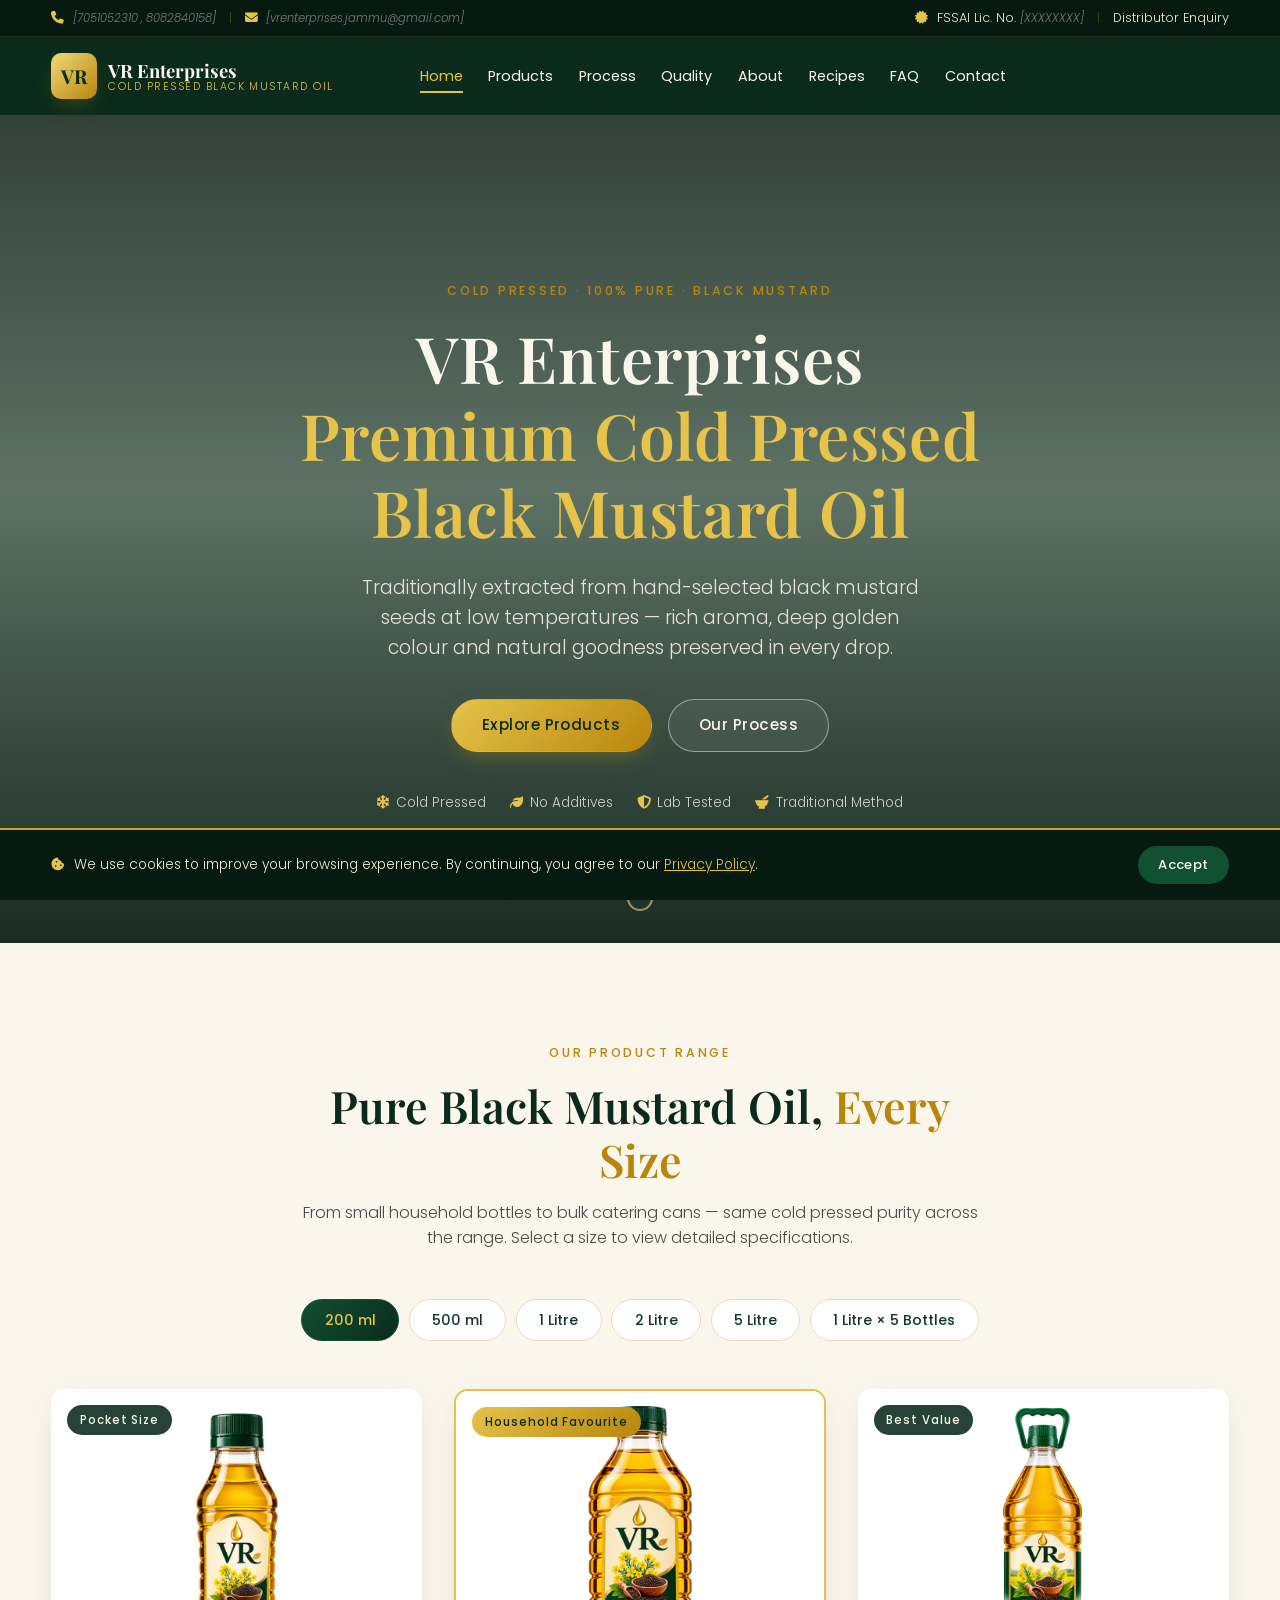
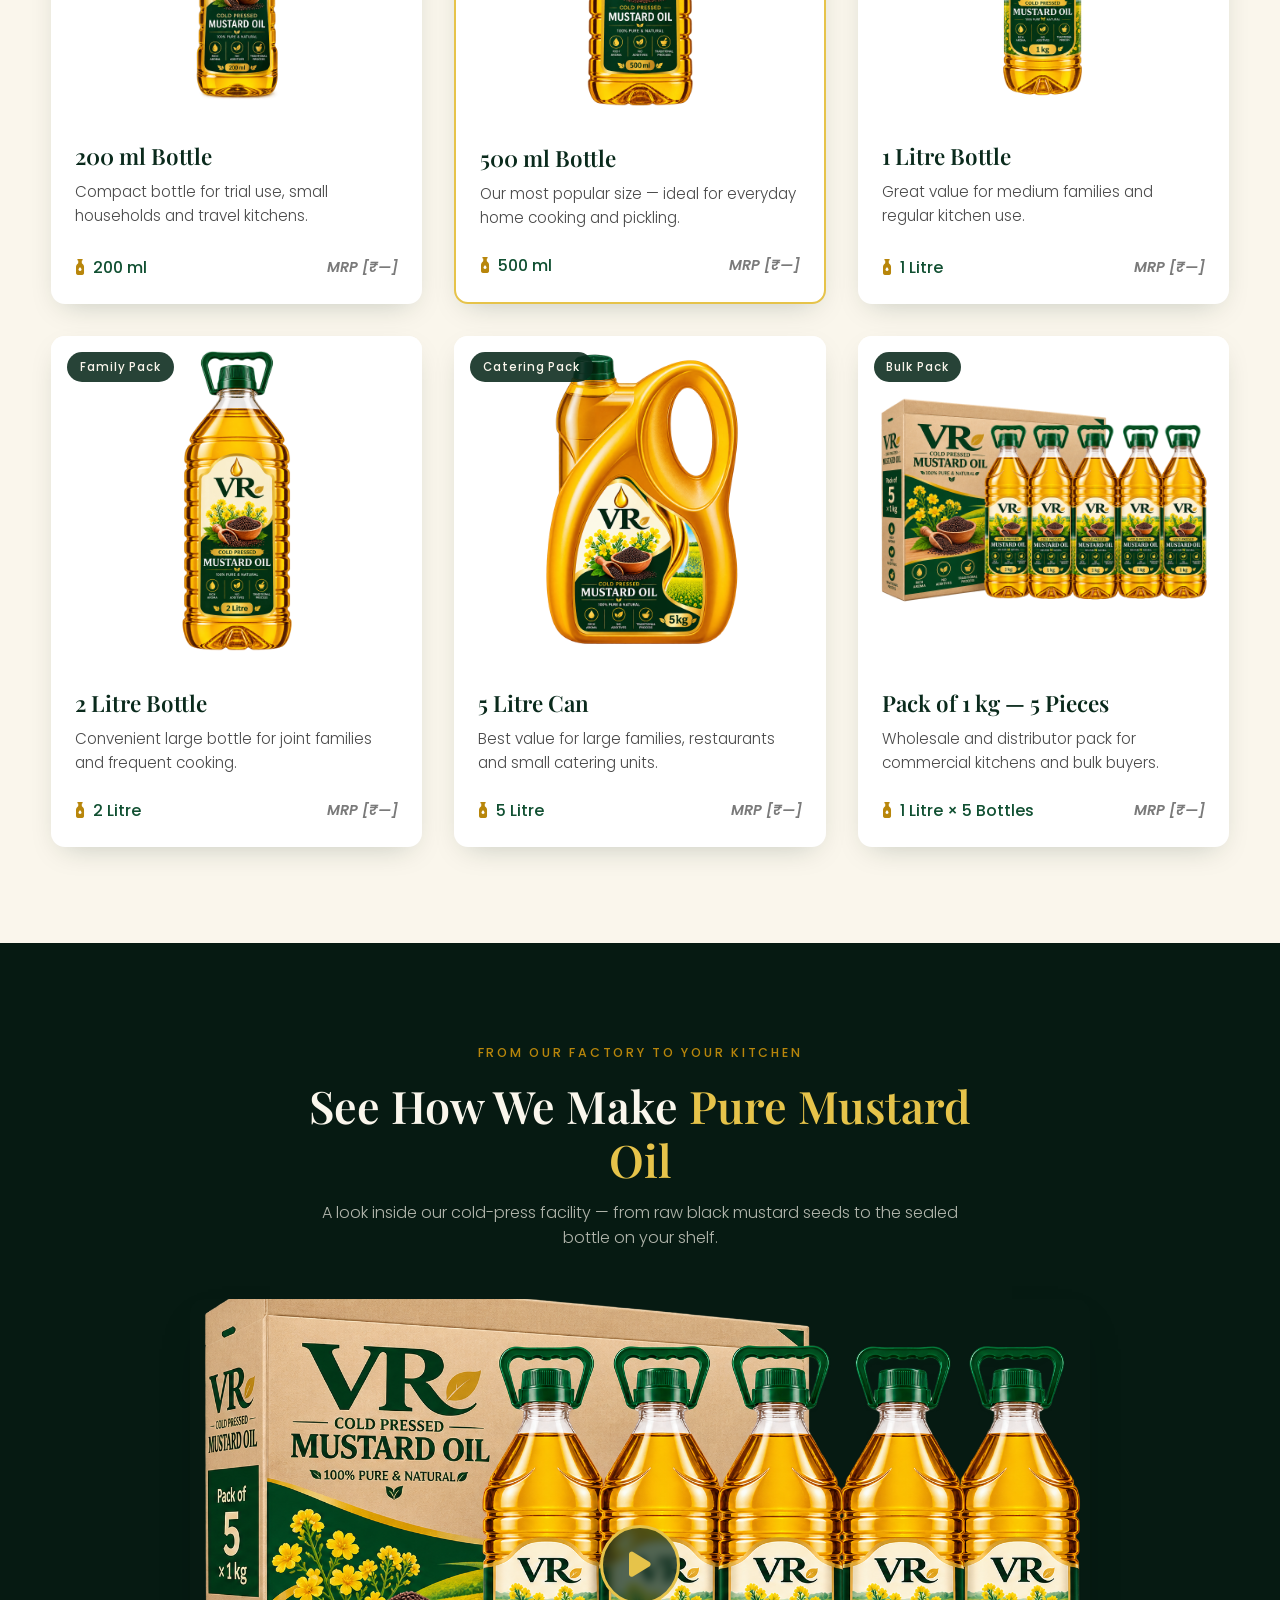
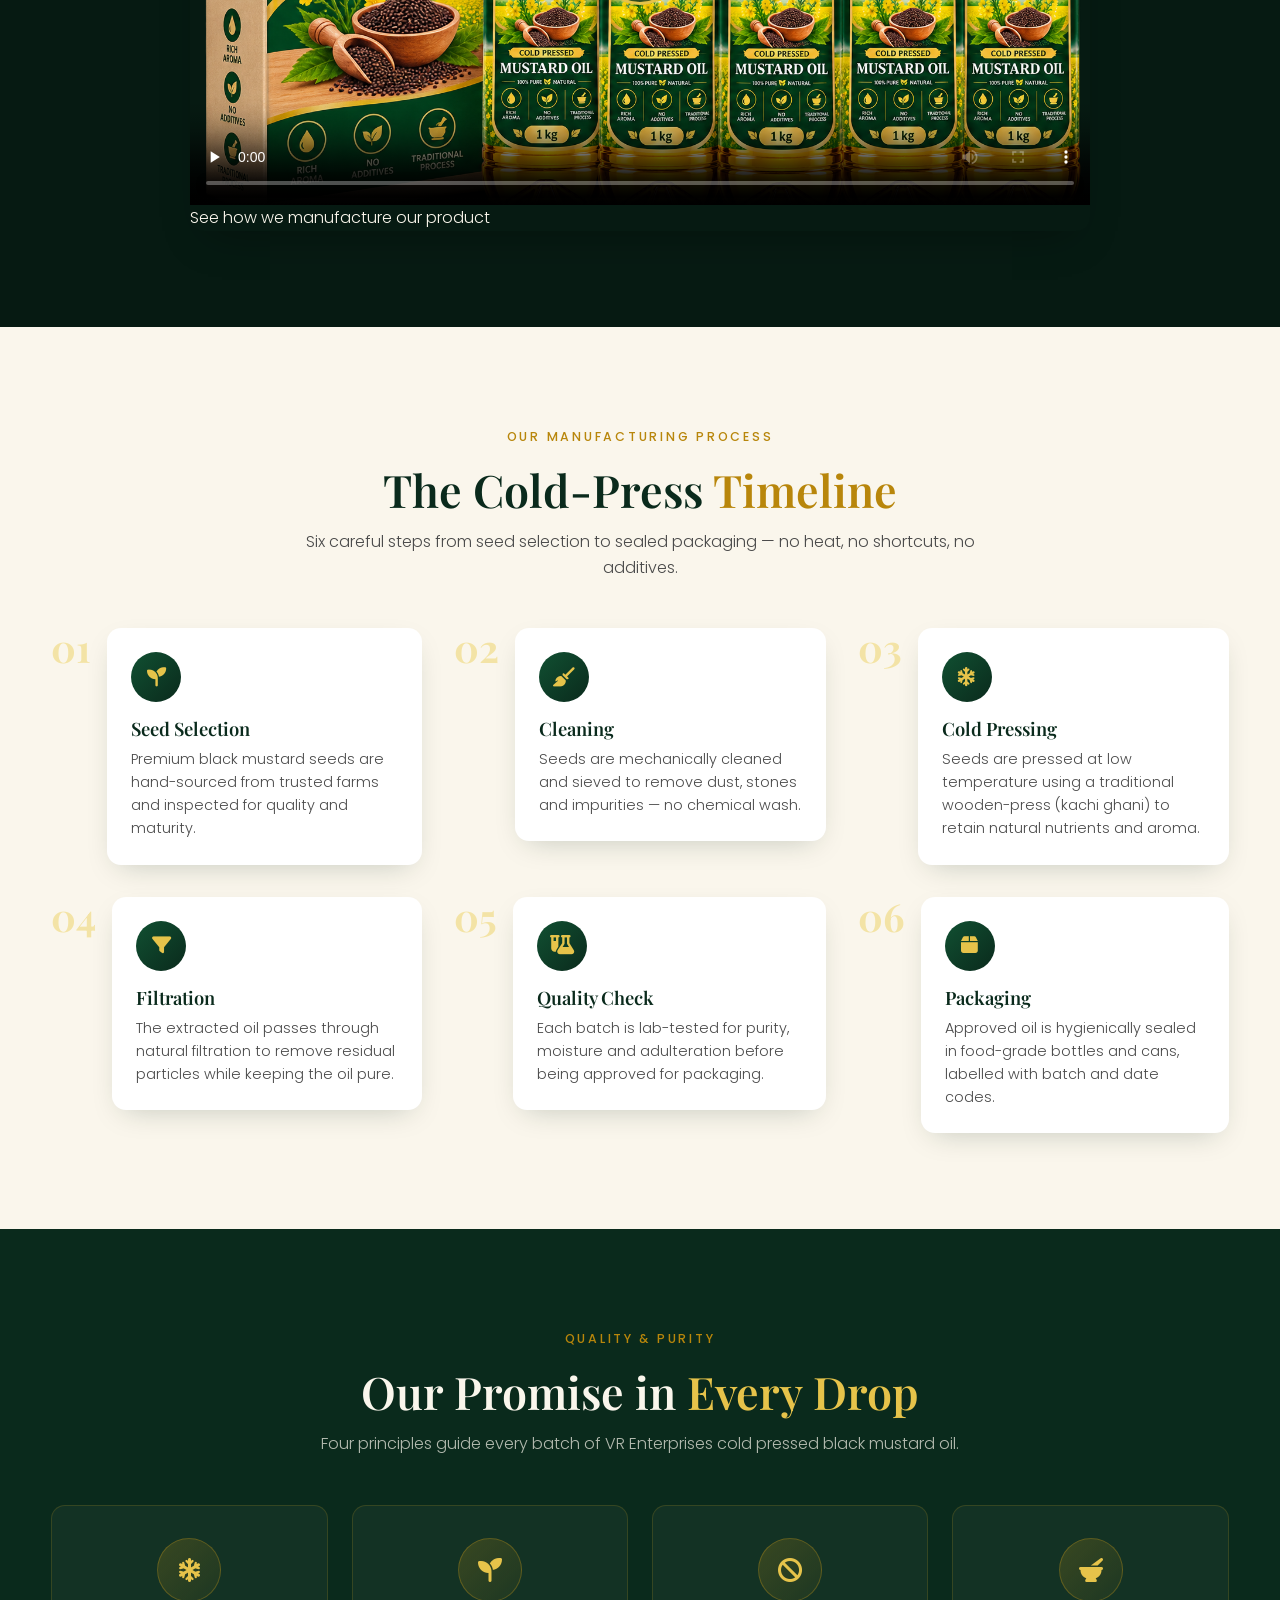
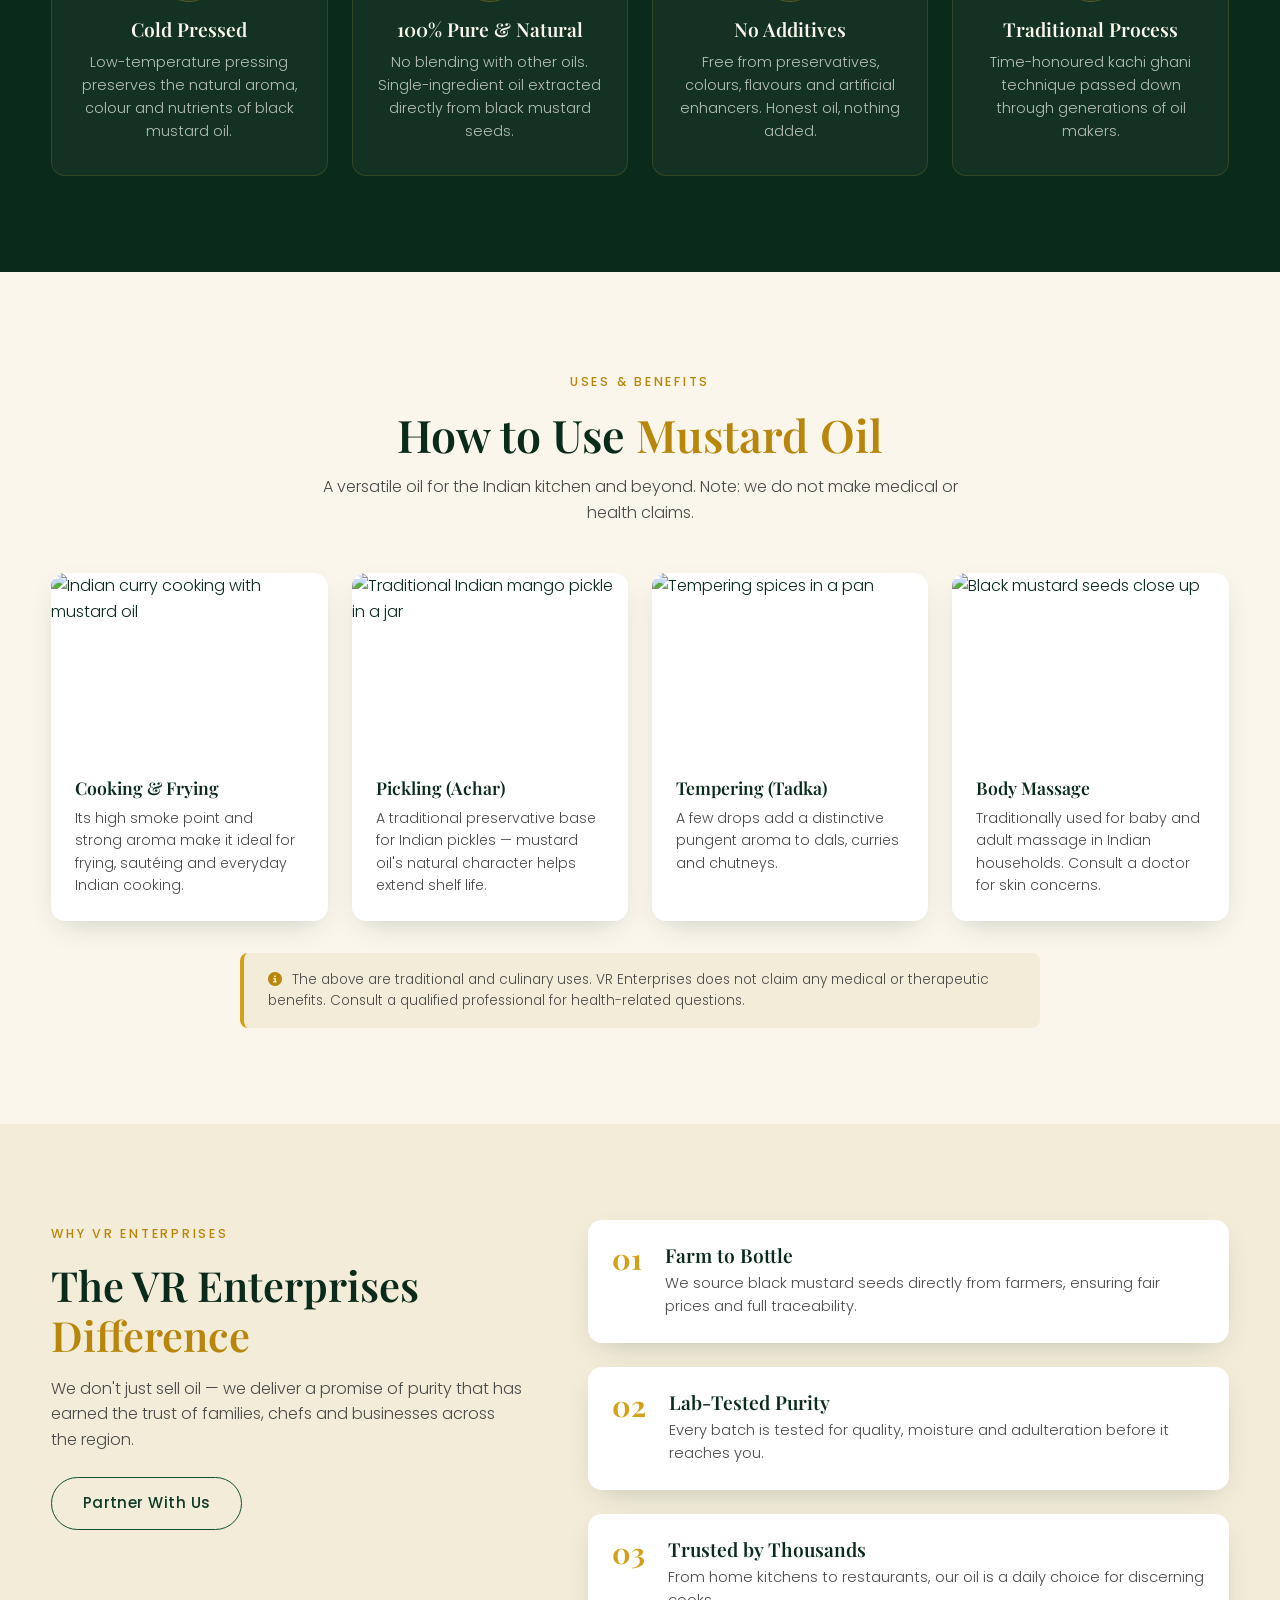
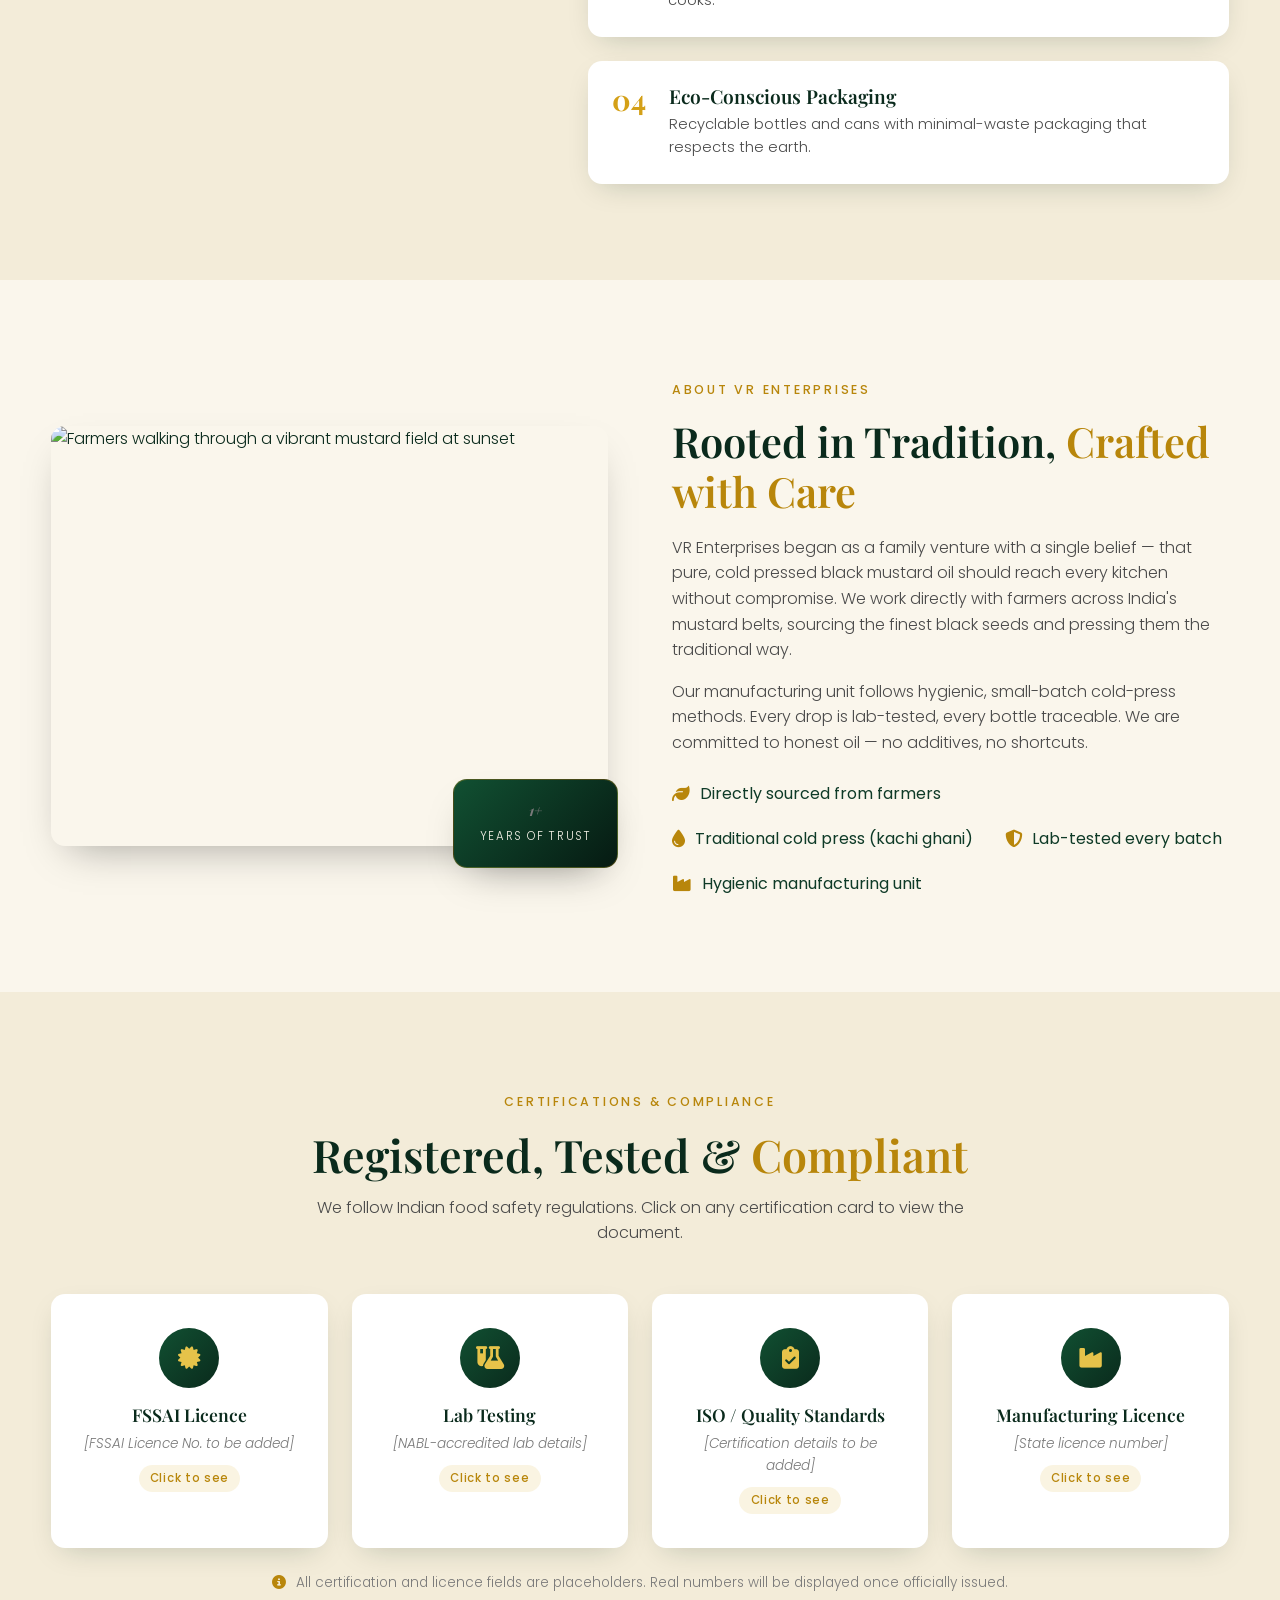
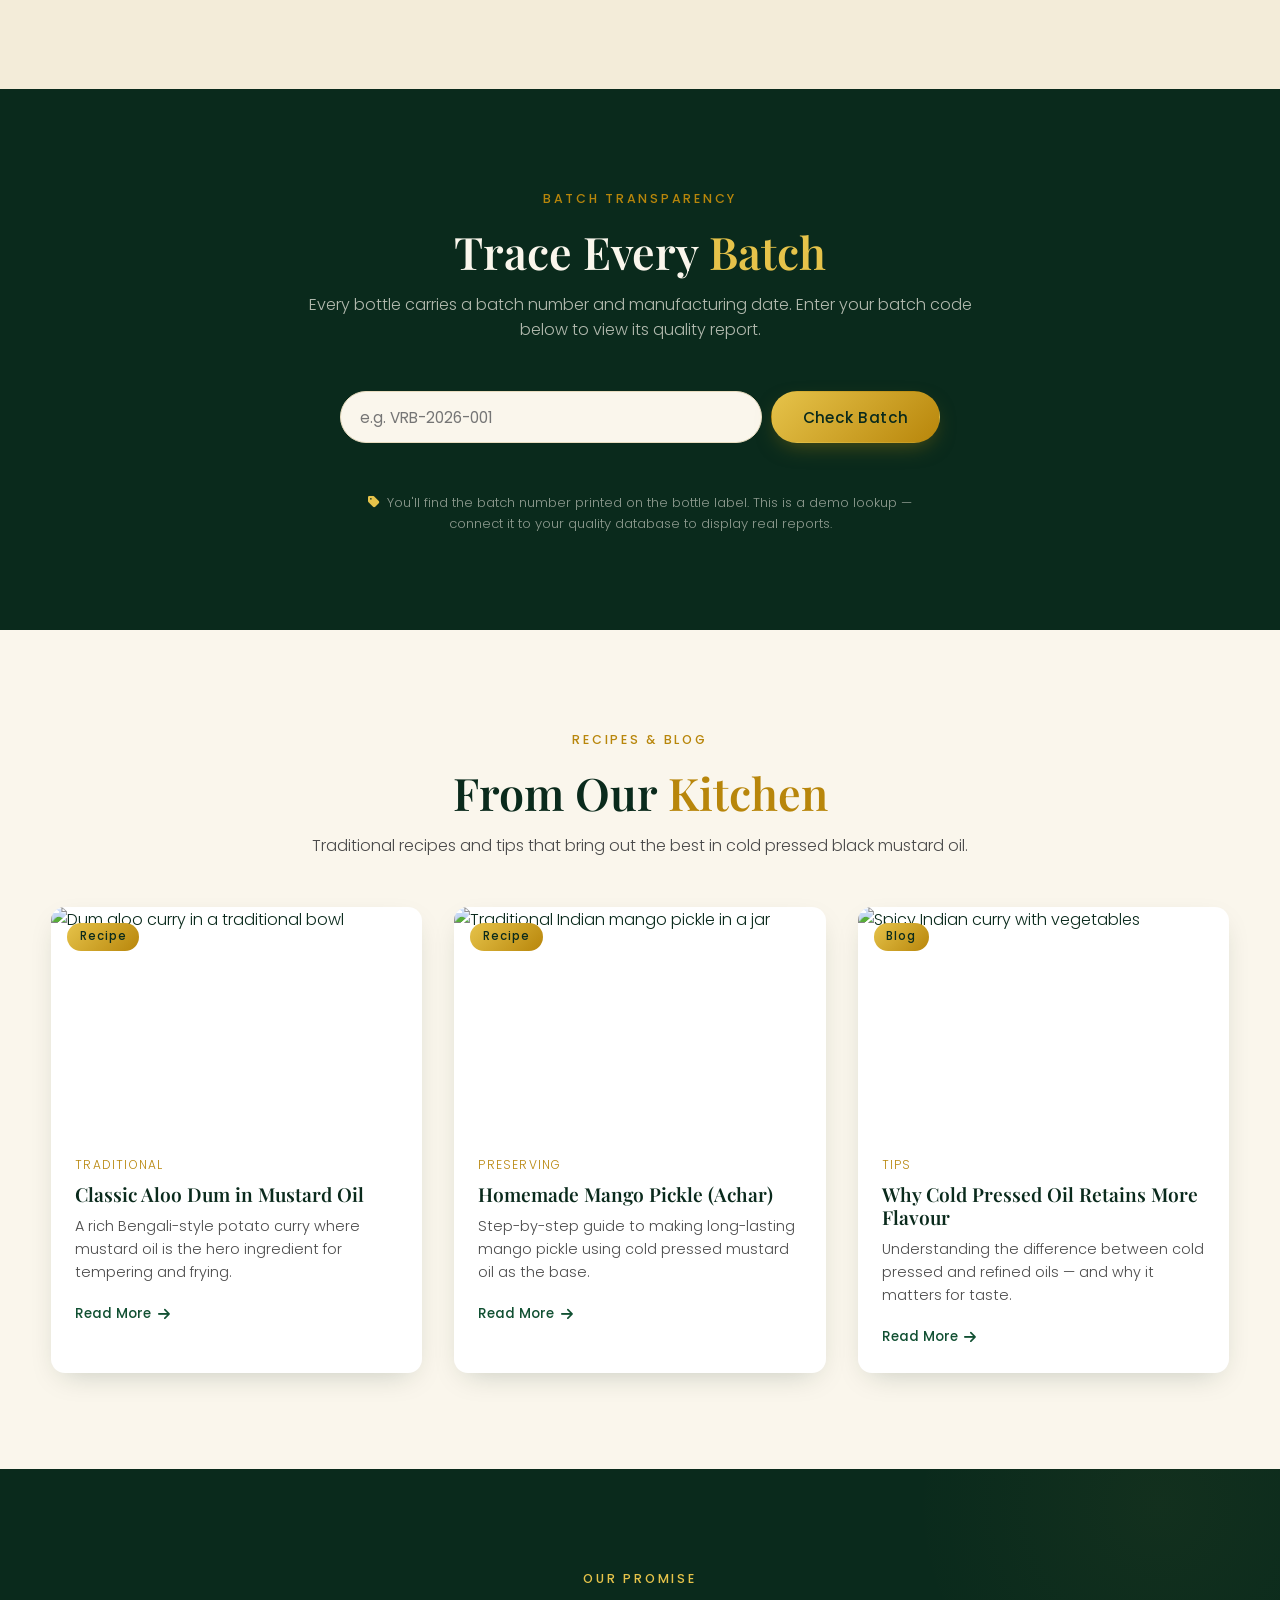
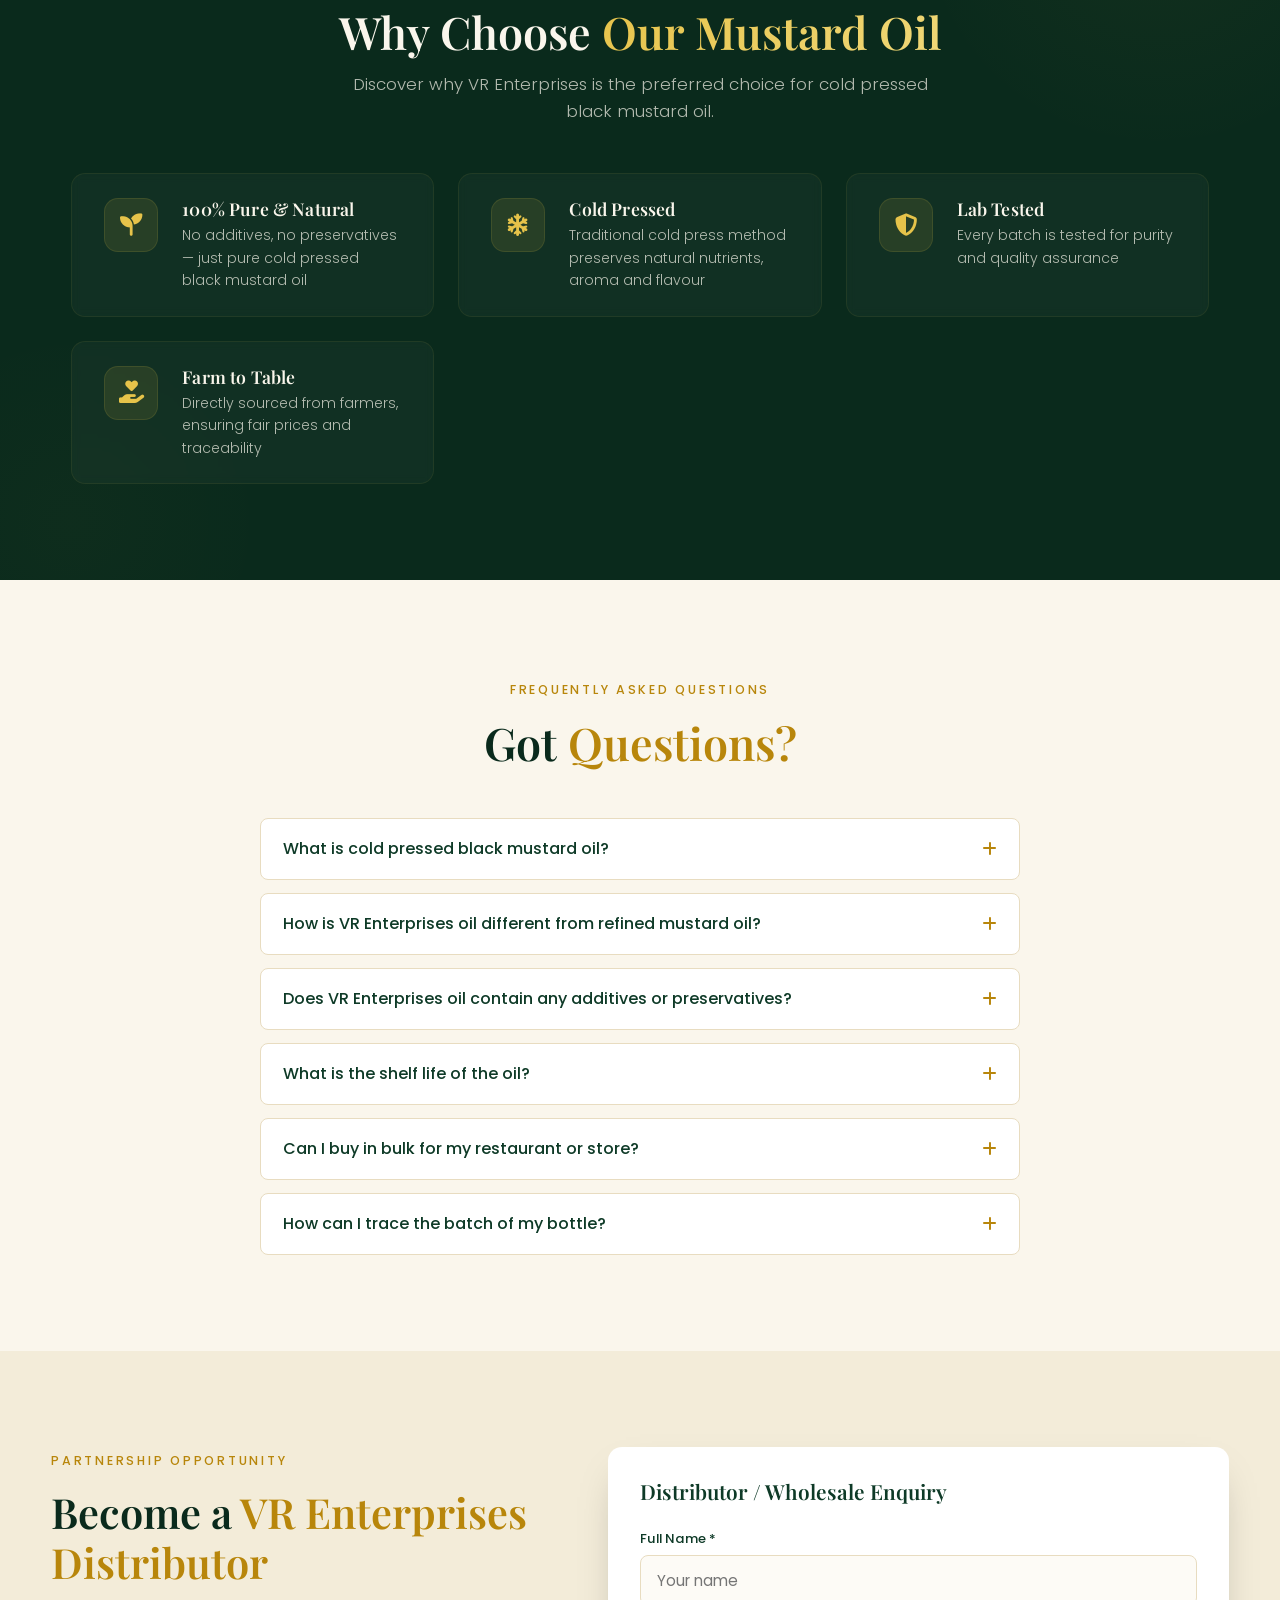
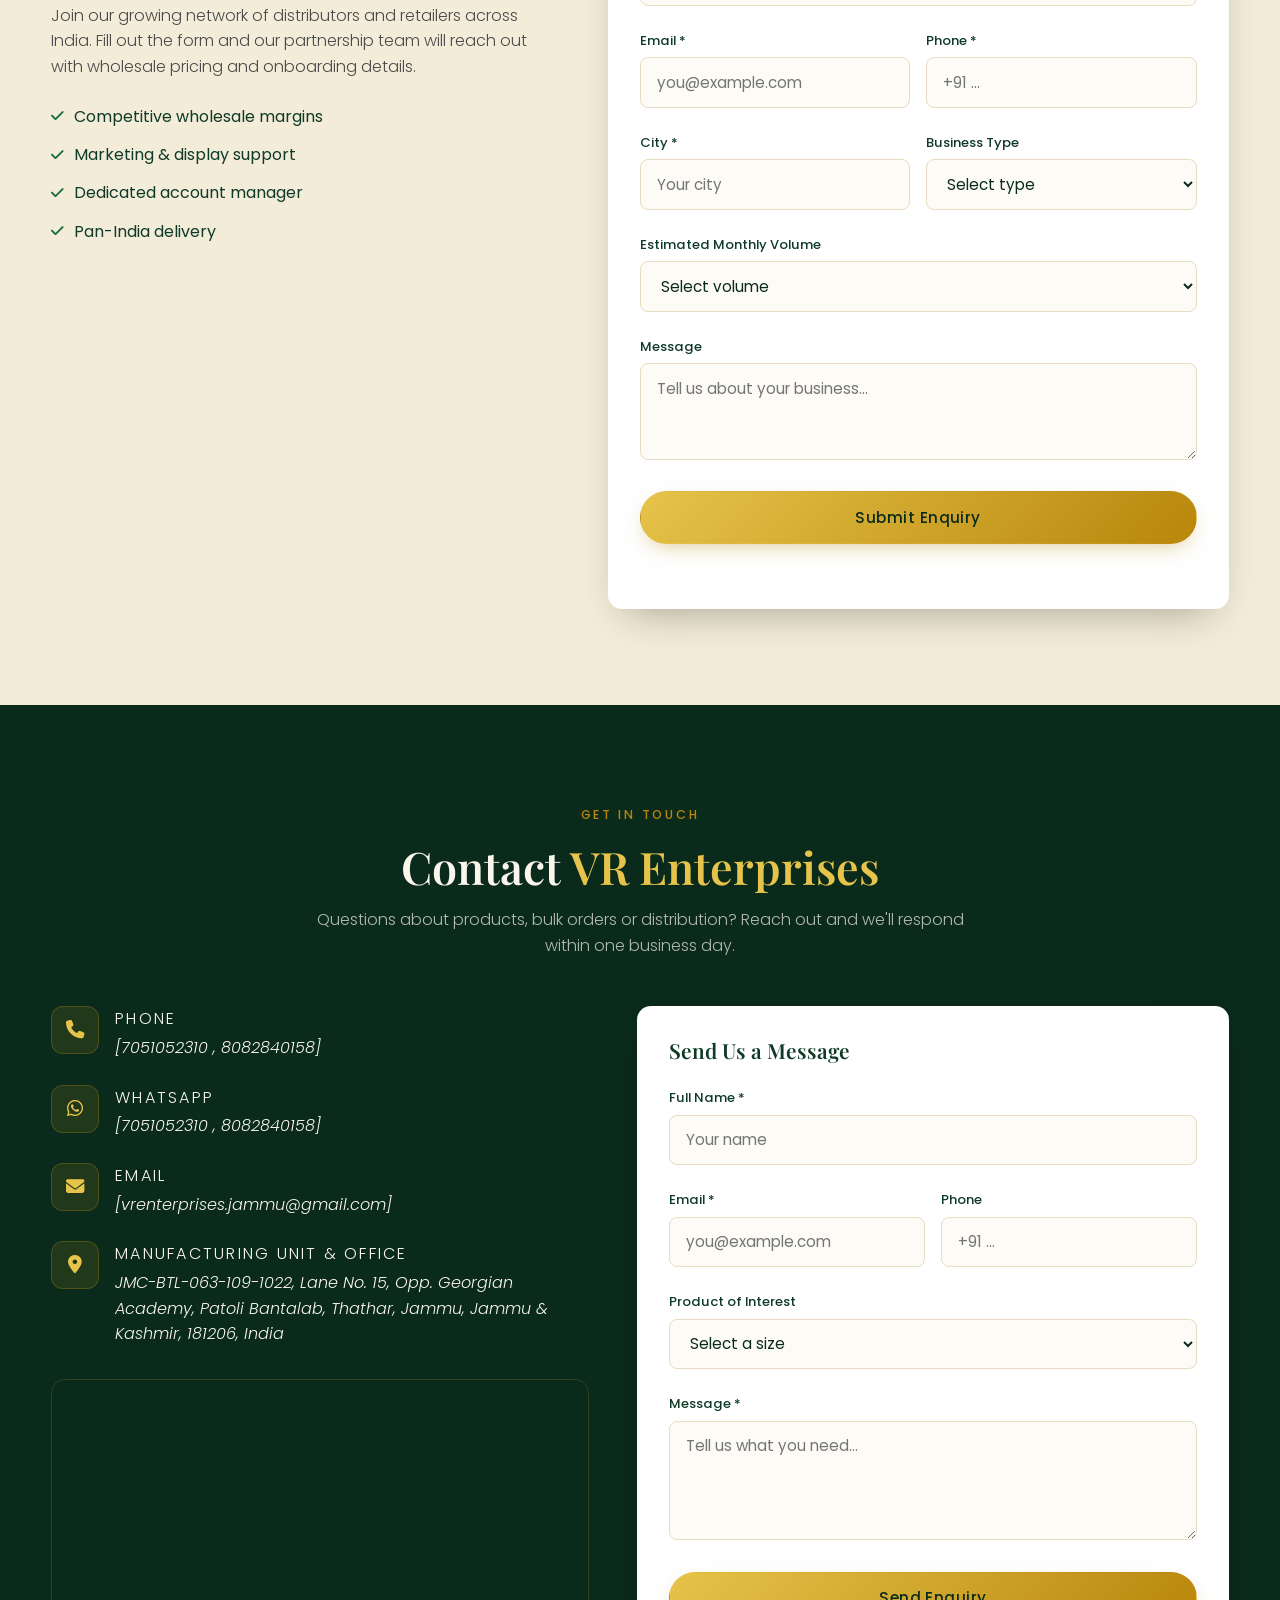
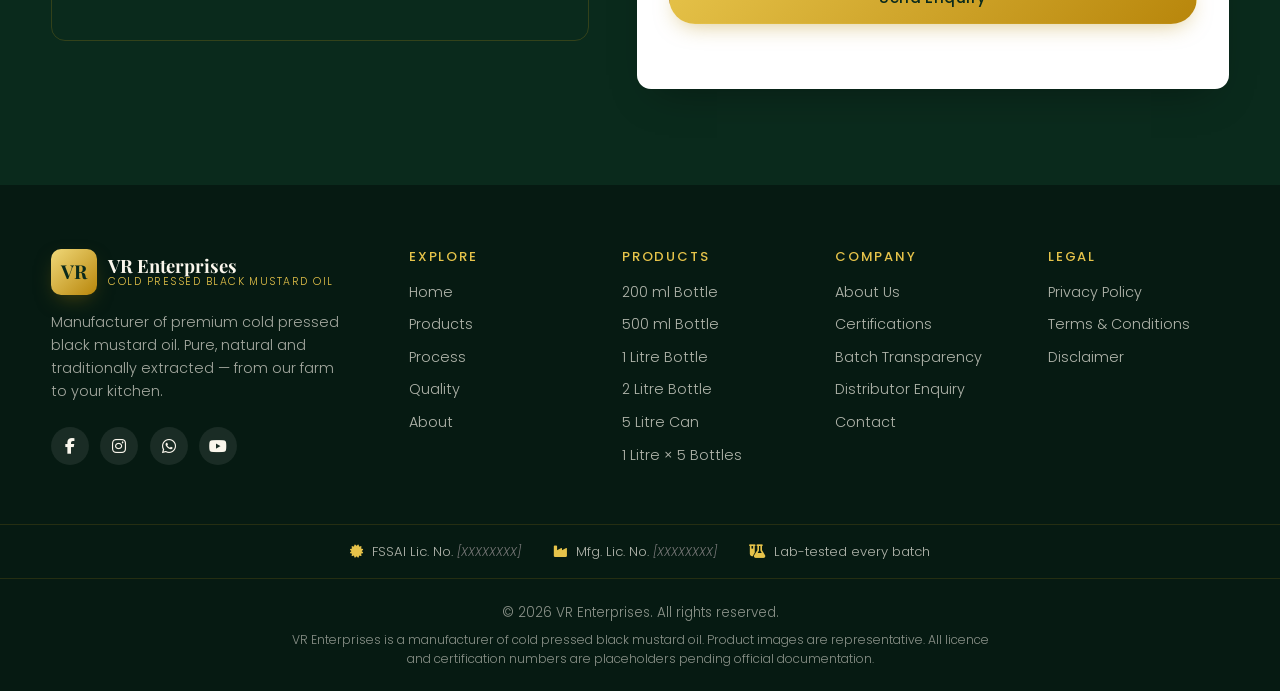
==== index.html @ ed6bfef9 "Update index.html" ====
<!doctype html>
<html lang="en">
  <head>
    <meta charset="UTF-8" />
    <link rel="icon" type="image/svg+xml" href="/vite.svg" />
    <meta name="viewport" content="width=device-width, initial-scale=1.0" />
    <title>VR Enterprises — Premium Cold Pressed Black Mustard Oil Manufacturer</title>
    <meta
      name="description"
      content="VR Enterprises manufactures premium cold pressed black mustard oil. 100% pure, traditional cold-press process, available in 200ml, 500ml, 1L, 2L, 5L and 10L. Trusted edible-oil manufacturer in India."
    />
    <meta name="keywords" content="VR Enterprises, cold pressed mustard oil, black mustard oil, pure mustard oil, edible oil manufacturer, India, FMCG, wholesale mustard oil" />
    <meta name="author" content="VR Enterprises" />
    <meta property="og:title" content="VR Enterprises — Premium Cold Pressed Black Mustard Oil" />
    <meta property="og:description" content="100% pure cold pressed black mustard oil, manufactured the traditional way. Available in 200ml to 10L." />
    <meta property="og:type" content="website" />

    <link rel="preconnect" href="https://fonts.googleapis.com" />
    <link rel="preconnect" href="https://fonts.gstatic.com" crossorigin />
    <link href="https://fonts.googleapis.com/css2?family=Playfair+Display:wght@500;600;700&family=Poppins:wght@300;400;500;600&display=swap" rel="stylesheet" />
    <link rel="stylesheet" href="https://cdnjs.cloudflare.com/ajax/libs/font-awesome/6.5.1/css/all.min.css" />
    <link rel="stylesheet" href="/style.css" />

    <script type="application/ld+json">
      {
        "@context": "https://schema.org",
        "@type": "Organization",
        "name": "VR Enterprises",
        "description": "Manufacturer of premium cold pressed black mustard oil.",
        "url": "https://vrenterprises.in"
      }
    </script>
    <meta property="og:image" content="https://bolt.new/static/og_default.png">
    <meta name="twitter:card" content="summary_large_image">
    <meta name="twitter:image" content="https://bolt.new/static/og_default.png">
</head>
  <body>
    <!-- Skip link for keyboard users -->
    <a href="#home" class="skip-link">Skip to content</a>

    <!-- ===== Top Bar ===== -->
    <div class="topbar" id="topbar">
      <div class="container topbar-inner">
        <div class="topbar-left">
          <span><i class="fa-solid fa-phone"></i> <span class="placeholder">[7051052310 , 8082840158]</span></span>
          <span class="topbar-sep">|</span>
          <span><i class="fa-solid fa-envelope"></i> <span class="placeholder">[vrenterprises.jammu@gmail.com]</span></span>
        </div>
        <div class="topbar-right">
          <span><i class="fa-solid fa-certificate"></i> FSSAI Lic. No. <span class="placeholder">[XXXXXXXX]</span></span>
          <span class="topbar-sep">|</span>
          <a href="#contact" class="topbar-link">Distributor Enquiry</a>
        </div>
      </div>
    </div>

    <!-- ===== Navbar ===== -->
    <header class="navbar" id="navbar">
      <div class="nav-container">
        <a href="#home" class="brand" aria-label="VR Enterprises home">
          <span class="brand-mark">VR</span>
          <span class="brand-text">
            <span class="brand-name">VR Enterprises</span>
            <span class="brand-tag">Cold Pressed Black Mustard Oil</span>
          </span>
        </a>

        <nav class="nav-links" id="navLinks" aria-label="Main navigation">
          <a href="#home">Home</a>
          <a href="#products">Products</a>
          <a href="#process">Process</a>
          <a href="#quality">Quality</a>
          <a href="#about">About</a>
          <a href="#recipes">Recipes</a>
          <a href="#faq">FAQ</a>
          <a href="#contact">Contact</a>
        </nav>

        <a href="#contact" class="btn btn-nav-cta">Get a Quote</a>

        <button class="nav-toggle" id="navToggle" aria-label="Open menu" aria-expanded="false">
          <span></span><span></span><span></span>
        </button>
      </div>
    </header>

    <!-- ===== Hero ===== -->
    <section class="hero" id="home">
      <div class="hero-bg" aria-hidden="true"></div>
      <div class="hero-overlay" aria-hidden="true"></div>
      <div class="hero-content reveal">
        <span class="eyebrow">Cold Pressed · 100% Pure · Black Mustard</span>
        <h1>VR Enterprises<br /><span class="gold">Premium Cold Pressed<br />Black Mustard Oil</span></h1>
        <p class="hero-sub">Traditionally extracted from hand-selected black mustard seeds at low temperatures — rich aroma, deep golden colour and natural goodness preserved in every drop.</p>
        <div class="hero-cta">
          <a href="#products" class="btn btn-primary">Explore Products</a>
          <a href="#process" class="btn btn-ghost">Our Process</a>
        </div>
        <div class="hero-trust">
          <span><i class="fa-solid fa-snowflake"></i> Cold Pressed</span>
          <span><i class="fa-solid fa-leaf"></i> No Additives</span>
          <span><i class="fa-solid fa-shield-halved"></i> Lab Tested</span>
          <span><i class="fa-solid fa-mortar-pestle"></i> Traditional Method</span>
        </div>
      </div>
      <a href="#products" class="scroll-cue" aria-label="Scroll to products">
        <span></span>
      </a>
    </section>

    <!-- ===== Product Showcase ===== -->
    <section class="section products" id="products">
      <div class="container">
        <div class="section-head reveal">
          <span class="eyebrow dark">Our Product Range</span>
          <h2>Pure Black Mustard Oil, <span class="gold-dark">Every Size</span></h2>
          <p>From small household bottles to bulk catering cans — same cold pressed purity across the range. Select a size to view detailed specifications.</p>
        </div>

        <!-- Size selector tabs -->
        <div class="size-tabs reveal" role="tablist" aria-label="Product size selector">
          <button class="size-tab active" role="tab" aria-selected="true" data-size="200ml">200 ml</button>
          <button class="size-tab" role="tab" aria-selected="false" data-size="500ml">500 ml</button>
          <button class="size-tab" role="tab" aria-selected="false" data-size="1l">1 Litre</button>
          <button class="size-tab" role="tab" aria-selected="false" data-size="2l">2 Litre</button>
          <button class="size-tab" role="tab" aria-selected="false" data-size="5l">5 Litre</button>
          <button class="size-tab" role="tab" aria-selected="false" data-size="10l">1 Litre × 5 Bottles</button>
        </div>

        <!-- Product cards grid -->
        <div class="product-grid">
          <article class="product-card reveal" data-size="200ml">
            <div class="product-media">
              <img src="assets//200ml.png" alt="200ml VR cold pressed black mustard oil bottle" loading="lazy" />
              <span class="product-tag">Pocket Size</span>
            </div>
            <div class="product-body">
              <h3>200 ml Bottle</h3>
              <p>Compact bottle for trial use, small households and travel kitchens.</p>
              <div class="product-foot">
                <span class="product-size"><i class="fa-solid fa-bottle-droplet"></i> 200 ml</span>
                <span class="product-price placeholder">MRP [₹—]</span>
              </div>
            </div>
          </article>

          <article class="product-card reveal featured" data-size="500ml">
            <div class="product-media">
              <img src="assets//500.png" alt="500ml VR cold pressed black mustard oil bottle" loading="lazy" />
              <span class="product-tag gold">Household Favourite</span>
            </div>
            <div class="product-body">
              <h3>500 ml Bottle</h3>
              <p>Our most popular size — ideal for everyday home cooking and pickling.</p>
              <div class="product-foot">
                <span class="product-size"><i class="fa-solid fa-bottle-droplet"></i> 500 ml</span>
                <span class="product-price placeholder">MRP [₹—]</span>
              </div>
            </div>
          </article>

          <article class="product-card reveal" data-size="1l">
            <div class="product-media">
              <img src="assets//1kg.png" alt="1 litre VR cold pressed black mustard oil bottle" loading="lazy" />
              <span class="product-tag">Best Value</span>
            </div>
            <div class="product-body">
              <h3>1 Litre Bottle</h3>
              <p>Great value for medium families and regular kitchen use.</p>
              <div class="product-foot">
                <span class="product-size"><i class="fa-solid fa-bottle-droplet"></i> 1 Litre</span>
                <span class="product-price placeholder">MRP [₹—]</span>
              </div>
            </div>
          </article>

          <article class="product-card reveal" data-size="2l">
            <div class="product-media">
              <img src="assets/2kg.png" alt="2 litre VR cold pressed black mustard oil bottle" loading="lazy" />
              <span class="product-tag">Family Pack</span>
            </div>
            <div class="product-body">
              <h3>2 Litre Bottle</h3>
              <p>Convenient large bottle for joint families and frequent cooking.</p>
              <div class="product-foot">
                <span class="product-size"><i class="fa-solid fa-bottle-droplet"></i> 2 Litre</span>
                <span class="product-price placeholder">MRP [₹—]</span>
              </div>
            </div>
          </article>

          <article class="product-card reveal" data-size="5l">
            <div class="product-media">
              <img src="assets/5kg.png" alt="5 litre VR cold pressed black mustard oil can" loading="lazy" />
              <span class="product-tag">Catering Pack</span>
            </div>
            <div class="product-body">
              <h3>5 Litre Can</h3>
              <p>Best value for large families, restaurants and small catering units.</p>
              <div class="product-foot">
                <span class="product-size"><i class="fa-solid fa-bottle-droplet"></i> 5 Litre</span>
                <span class="product-price placeholder">MRP [₹—]</span>
              </div>
            </div>
          </article>

          <article class="product-card reveal" data-size="10l">
            <div class="product-media">
              <img src="assets/pack.png" alt="10 litre VR cold pressed black mustard oil can" loading="lazy" />
              <span class="product-tag">Bulk Pack</span>
            </div>
            <div class="product-body">
              <h3>Pack of 1 kg — 5 Pieces</h3>
              <p>Wholesale and distributor pack for commercial kitchens and bulk buyers.</p>
              <div class="product-foot">
                <span class="product-size"><i class="fa-solid fa-bottle-droplet"></i> 1 Litre × 5 Bottles</span>
                <span class="product-price placeholder">MRP [₹—]</span>
              </div>
            </div>
          </article>
        </div>
      </div>
    </section>

    

    <!-- ===== Factory Video Section ===== -->
    <section class="section factory-video" id="factory-video">
      <div class="container">
        <div class="section-head reveal">
          <span class="eyebrow">From Our Factory to Your Kitchen</span>
          <h2>See How We Make <span class="gold">Pure Mustard Oil</span></h2>
          <p>A look inside our cold-press facility — from raw black mustard seeds to the sealed bottle on your shelf.</p>
        </div>

        <div class="video-wrap reveal">
          <video
            id="factoryVideo"
            controls
            preload="none"
            poster="assets/pack.png"
            playsinline
            class="factory-video-player"
          >
            <source src="assets/factory-video.mp4" type="video/mp4" />
            <p>Your browser does not support the video tag. Please add a video file at <code>./assets/vr2.mp4</code>.</p>
          </video>
          <p>See how we manufacture our product</p>
          <button class="video-play-btn" id="videoPlayBtn" aria-label="Play factory video">
            <i class="fa-solid fa-play"></i>
          </button>
        </div>
      
      </div>
    </section>

    <!-- ===== Cold-Press Timeline ===== -->
    <section class="section process" id="process">
      <div class="container">
        <div class="section-head reveal">
          <span class="eyebrow dark">Our Manufacturing Process</span>
          <h2>The Cold-Press <span class="gold-dark">Timeline</span></h2>
          <p>Six careful steps from seed selection to sealed packaging — no heat, no shortcuts, no additives.</p>
        </div>

        <div class="timeline">
          <div class="timeline-item reveal">
            <div class="timeline-num">01</div>
            <div class="timeline-content">
              <div class="timeline-icon"><i class="fa-solid fa-seedling"></i></div>
              <h3>Seed Selection</h3>
              <p>Premium black mustard seeds are hand-sourced from trusted farms and inspected for quality and maturity.</p>
            </div>
          </div>
          <div class="timeline-item reveal">
            <div class="timeline-num">02</div>
            <div class="timeline-content">
              <div class="timeline-icon"><i class="fa-solid fa-broom"></i></div>
              <h3>Cleaning</h3>
              <p>Seeds are mechanically cleaned and sieved to remove dust, stones and impurities — no chemical wash.</p>
            </div>
          </div>
          <div class="timeline-item reveal">
            <div class="timeline-num">03</div>
            <div class="timeline-content">
              <div class="timeline-icon"><i class="fa-solid fa-snowflake"></i></div>
              <h3>Cold Pressing</h3>
              <p>Seeds are pressed at low temperature using a traditional wooden-press (kachi ghani) to retain natural nutrients and aroma.</p>
            </div>
          </div>
          <div class="timeline-item reveal">
            <div class="timeline-num">04</div>
            <div class="timeline-content">
              <div class="timeline-icon"><i class="fa-solid fa-filter"></i></div>
              <h3>Filtration</h3>
              <p>The extracted oil passes through natural filtration to remove residual particles while keeping the oil pure.</p>
            </div>
          </div>
          <div class="timeline-item reveal">
            <div class="timeline-num">05</div>
            <div class="timeline-content">
              <div class="timeline-icon"><i class="fa-solid fa-flask-vial"></i></div>
              <h3>Quality Check</h3>
              <p>Each batch is lab-tested for purity, moisture and adulteration before being approved for packaging.</p>
            </div>
          </div>
          <div class="timeline-item reveal">
            <div class="timeline-num">06</div>
            <div class="timeline-content">
              <div class="timeline-icon"><i class="fa-solid fa-box"></i></div>
              <h3>Packaging</h3>
              <p>Approved oil is hygienically sealed in food-grade bottles and cans, labelled with batch and date codes.</p>
            </div>
          </div>
        </div>
      </div>
    </section>

    <!-- ===== Quality & Purity ===== -->
    <section class="section quality" id="quality">
      <div class="container">
        <div class="section-head reveal">
          <span class="eyebrow">Quality &amp; Purity</span>
          <h2>Our Promise in <span class="gold">Every Drop</span></h2>
          <p>Four principles guide every batch of VR Enterprises cold pressed black mustard oil.</p>
        </div>

        <div class="quality-grid">
          <div class="quality-card reveal">
            <div class="quality-icon"><i class="fa-solid fa-snowflake"></i></div>
            <h3>Cold Pressed</h3>
            <p>Low-temperature pressing preserves the natural aroma, colour and nutrients of black mustard oil.</p>
          </div>
          <div class="quality-card reveal">
            <div class="quality-icon"><i class="fa-solid fa-seedling"></i></div>
            <h3>100% Pure &amp; Natural</h3>
            <p>No blending with other oils. Single-ingredient oil extracted directly from black mustard seeds.</p>
          </div>
          <div class="quality-card reveal">
            <div class="quality-icon"><i class="fa-solid fa-ban"></i></div>
            <h3>No Additives</h3>
            <p>Free from preservatives, colours, flavours and artificial enhancers. Honest oil, nothing added.</p>
          </div>
          <div class="quality-card reveal">
            <div class="quality-icon"><i class="fa-solid fa-mortar-pestle"></i></div>
            <h3>Traditional Process</h3>
            <p>Time-honoured kachi ghani technique passed down through generations of oil makers.</p>
          </div>
        </div>
      </div>
    </section>

    <!-- ===== Uses & Benefits ===== -->
    <section class="section uses" id="uses">
      <div class="container">
        <div class="section-head reveal">
          <span class="eyebrow dark">Uses &amp; Benefits</span>
          <h2>How to Use <span class="gold-dark">Mustard Oil</span></h2>
          <p>A versatile oil for the Indian kitchen and beyond. Note: we do not make medical or health claims.</p>
        </div>

        <div class="uses-grid">
          <div class="use-card reveal">
            <img src="https://images.pexels.com/photos/37180955/pexels-photo-37180955.jpeg?auto=compress&cs=tinysrgb&w=600" alt="Indian curry cooking with mustard oil" loading="lazy" />
            <div class="use-body">
              <h3>Cooking &amp; Frying</h3>
              <p>Its high smoke point and strong aroma make it ideal for frying, sautéing and everyday Indian cooking.</p>
            </div>
          </div>
          <div class="use-card reveal">
            <img src="https://images.pexels.com/photos/7812134/pexels-photo-7812134.jpeg?auto=compress&cs=tinysrgb&w=600" alt="Traditional Indian mango pickle in a jar" loading="lazy" />
            <div class="use-body">
              <h3>Pickling (Achar)</h3>
              <p>A traditional preservative base for Indian pickles — mustard oil's natural character helps extend shelf life.</p>
            </div>
          </div>
          <div class="use-card reveal">
            <img src="https://images.pexels.com/photos/37180958/pexels-photo-37180958.jpeg?auto=compress&cs=tinysrgb&w=600" alt="Tempering spices in a pan" loading="lazy" />
            <div class="use-body">
              <h3>Tempering (Tadka)</h3>
              <p>A few drops add a distinctive pungent aroma to dals, curries and chutneys.</p>
            </div>
          </div>
          <div class="use-card reveal">
            <img src="https://images.pexels.com/photos/18346906/pexels-photo-18346906.jpeg?auto=compress&cs=tinysrgb&w=600" alt="Black mustard seeds close up" loading="lazy" />
            <div class="use-body">
              <h3>Body Massage</h3>
              <p>Traditionally used for baby and adult massage in Indian households. Consult a doctor for skin concerns.</p>
            </div>
          </div>
        </div>
        <p class="uses-disclaimer reveal"><i class="fa-solid fa-circle-info"></i> The above are traditional and culinary uses. VR Enterprises does not claim any medical or therapeutic benefits. Consult a qualified professional for health-related questions.</p>
      </div>
    </section>

    <!-- ===== Why VR Enterprises ===== -->
    <section class="section why" id="why">
      <div class="container why-grid">
        <div class="why-text reveal">
          <span class="eyebrow dark">Why VR Enterprises</span>
          <h2>The VR Enterprises <span class="gold-dark">Difference</span></h2>
          <p>We don't just sell oil — we deliver a promise of purity that has earned the trust of families, chefs and businesses across the region.</p>
          <a href="#contact" class="btn btn-outline">Partner With Us</a>
        </div>
        <div class="why-list">
          <div class="why-item reveal">
            <span class="why-num">01</span>
            <div>
              <h3>Farm to Bottle</h3>
              <p>We source black mustard seeds directly from farmers, ensuring fair prices and full traceability.</p>
            </div>
          </div>
          <div class="why-item reveal">
            <span class="why-num">02</span>
            <div>
              <h3>Lab-Tested Purity</h3>
              <p>Every batch is tested for quality, moisture and adulteration before it reaches you.</p>
            </div>
          </div>
          <div class="why-item reveal">
            <span class="why-num">03</span>
            <div>
              <h3>Trusted by Thousands</h3>
              <p>From home kitchens to restaurants, our oil is a daily choice for discerning cooks.</p>
            </div>
          </div>
          <div class="why-item reveal">
            <span class="why-num">04</span>
            <div>
              <h3>Eco-Conscious Packaging</h3>
              <p>Recyclable bottles and cans with minimal-waste packaging that respects the earth.</p>
            </div>
          </div>
        </div>
      </div>
    </section>

    <!-- ===== About / Manufacturing ===== -->
    <section class="section about" id="about">
      <div class="container about-grid">
        <div class="about-visual reveal">
          <img src="https://images.pexels.com/photos/38277321/pexels-photo-38277321.jpeg?auto=compress&cs=tinysrgb&w=900" alt="Farmers walking through a vibrant mustard field at sunset" loading="lazy" />
          <div class="about-badge">
            <span class="about-badge-num placeholder">1+</span>
            <span class="about-badge-label">Years of Trust</span>
          </div>
        </div>
        <div class="about-text reveal">
          <span class="eyebrow dark">About VR Enterprises</span>
          <h2>Rooted in Tradition, <span class="gold-dark">Crafted with Care</span></h2>
          <p>VR Enterprises began as a family venture with a single belief — that pure, cold pressed black mustard oil should reach every kitchen without compromise. We work directly with farmers across India's mustard belts, sourcing the finest black seeds and pressing them the traditional way.</p>
          <p>Our manufacturing unit follows hygienic, small-batch cold-press methods. Every drop is lab-tested, every bottle traceable. We are committed to honest oil — no additives, no shortcuts.</p>
          <ul class="about-points">
            <li><i class="fa-solid fa-leaf"></i> Directly sourced from farmers</li>
            <li><i class="fa-solid fa-droplet"></i> Traditional cold press (kachi ghani)</li>
            <li><i class="fa-solid fa-shield-halved"></i> Lab-tested every batch</li>
            <li><i class="fa-solid fa-industry"></i> Hygienic manufacturing unit</li>
          </ul>
        </div>
      </div>
    </section>

    <!-- ===== Certifications / Compliance ===== -->
   <!-- ===== Certifications Section with Image Popup ===== -->
<style>
  /* ===== Certifications Section Styles ===== */
  .certifications {
    background: var(--cream-200);
    padding: var(--space-7) 0;
  }

  .container {
    width: min(1200px, 92%);
    margin-inline: auto;
  }

  .section-head {
    text-align: center;
    max-width: 680px;
    margin: 0 auto var(--space-5);
  }

  .section-head h2 {
    font-size: clamp(2rem, 4vw, 2.8rem);
    font-family: var(--font-head);
    color: var(--emerald-900);
    margin-bottom: 0.8rem;
  }

  .section-head p {
    color: var(--neutral-700);
    font-weight: 300;
  }

  .eyebrow {
    display: inline-block;
    font-family: var(--font-body);
    font-size: 0.78rem;
    font-weight: 500;
    letter-spacing: 0.22em;
    text-transform: uppercase;
    color: var(--gold-600);
    margin-bottom: var(--space-2);
  }

  .gold-dark {
    color: var(--gold-600);
  }

  .cert-grid {
    display: grid;
    grid-template-columns: repeat(4, 1fr);
    gap: var(--space-3);
  }

  .cert-card {
    background: var(--white);
    border-radius: var(--radius);
    padding: var(--space-4) var(--space-3);
    text-align: center;
    box-shadow: var(--shadow-soft);
    transition: transform 0.35s ease, box-shadow 0.35s ease, border-color 0.35s ease;
    border: 2px solid transparent;
    cursor: pointer;
  }

  .cert-card:hover {
    transform: translateY(-6px);
    box-shadow: 0 22px 44px -18px rgba(10, 42, 28, 0.35);
    border-color: var(--gold-500);
  }

  .cert-card:active {
    transform: scale(0.95);
  }

  .cert-icon {
    width: 60px;
    height: 60px;
    margin: 0 auto var(--space-2);
    display: grid;
    place-items: center;
    border-radius: 50%;
    background: linear-gradient(135deg, var(--emerald-700), var(--emerald-900));
    transition: transform 0.35s ease;
  }

  .cert-card:hover .cert-icon {
    transform: scale(1.1);
  }

  .cert-icon i {
    font-size: 1.4rem;
    color: var(--gold-400);
  }

  .cert-card h3 {
    font-size: 1.1rem;
    margin-bottom: 0.5rem;
    font-family: var(--font-head);
    color: var(--emerald-900);
  }

  .cert-card p {
    font-size: 0.85rem;
    color: var(--neutral-500);
    margin-bottom: 0.6rem;
  }

  .cert-status {
    display: inline-block;
    font-size: 0.72rem;
    font-weight: 500;
    letter-spacing: 0.06em;
    color: var(--gold-600);
    background: rgba(212, 160, 23, 0.12);
    padding: 0.25rem 0.7rem;
    border-radius: 50px;
  }

  .cert-note {
    text-align: center;
    margin-top: var(--space-3);
    font-size: 0.85rem;
    color: var(--neutral-500);
  }

  .cert-note i {
    color: var(--gold-600);
    margin-right: 0.4rem;
  }

  .placeholder {
    color: var(--neutral-500);
    font-style: italic;
    font-size: 0.9em;
  }

  /* ===== Certification Image Modal ===== */
  .cert-modal-overlay {
    position: fixed;
    inset: 0;
    z-index: 400;
    background: rgba(6, 26, 18, 0.92);
    backdrop-filter: blur(10px);
    display: none;
    align-items: center;
    justify-content: center;
    padding: 2rem;
    animation: fadeIn 0.3s ease;
  }

  .cert-modal-overlay.open {
    display: flex;
  }

  @keyframes fadeIn {
    from { opacity: 0; }
    to { opacity: 1; }
  }

  @keyframes zoomIn {
    from {
      opacity: 0;
      transform: scale(0.8) translateY(20px);
    }
    to {
      opacity: 1;
      transform: scale(1) translateY(0);
    }
  }

  .cert-modal-overlay.open .cert-modal-content {
    animation: zoomIn 0.4s ease;
  }

  .cert-modal-content {
    background: var(--white);
    border-radius: var(--radius);
    max-width: 800px;
    width: 100%;
    max-height: 90vh;
    position: relative;
    box-shadow: 0 30px 80px rgba(0, 0, 0, 0.6);
    overflow: hidden;
    padding: 2rem;
  }

  .cert-modal-close {
    position: absolute;
    top: 0.8rem;
    right: 1.2rem;
    background: rgba(10, 42, 28, 0.9);
    border: 1px solid rgba(212, 160, 23, 0.3);
    font-size: 1.8rem;
    color: var(--cream-100);
    cursor: pointer;
    line-height: 1;
    width: 44px;
    height: 44px;
    border-radius: 50%;
    display: flex;
    align-items: center;
    justify-content: center;
    z-index: 10;
    transition: all 0.35s ease;
  }

  .cert-modal-close:hover {
    background: var(--gold-500);
    color: var(--emerald-900);
    transform: rotate(90deg);
  }

  .cert-modal-header {
    margin-bottom: 1.5rem;
    padding-right: 2.5rem;
  }

  .cert-modal-header h2 {
    font-size: 1.8rem;
    color: var(--emerald-900);
    font-family: var(--font-head);
    margin-bottom: 0.3rem;
  }

  .cert-modal-header p {
    color: var(--neutral-500);
    font-size: 0.95rem;
  }

  .cert-modal-image-wrapper {
    display: flex;
    align-items: center;
    justify-content: center;
    background: var(--cream-50);
    border-radius: var(--radius-sm);
    padding: 1.5rem;
    min-height: 300px;
    border: 2px dashed var(--cream-300);
  }

  .cert-modal-image-wrapper img {
    max-width: 100%;
    max-height: 500px;
    object-fit: contain;
    border-radius: var(--radius-sm);
    box-shadow: var(--shadow);
  }

  .cert-modal-placeholder {
    text-align: center;
    color: var(--neutral-500);
    padding: 3rem 1rem;
  }

  .cert-modal-placeholder i {
    font-size: 4rem;
    color: var(--gold-400);
    margin-bottom: 1rem;
    display: block;
  }

  .cert-modal-placeholder h3 {
    font-size: 1.2rem;
    color: var(--emerald-700);
    margin-bottom: 0.5rem;
  }

  .cert-modal-placeholder p {
    font-size: 0.9rem;
  }

  /* ===== Responsive ===== */
  @media (max-width: 960px) {
    .cert-grid {
      grid-template-columns: repeat(2, 1fr);
    }
  }

  @media (max-width: 768px) {
    .cert-modal-content {
      padding: 1.5rem;
      margin: 1rem;
    }

    .cert-modal-header h2 {
      font-size: 1.4rem;
    }

    .cert-modal-image-wrapper {
      min-height: 200px;
      padding: 1rem;
    }

    .cert-modal-image-wrapper img {
      max-height: 300px;
    }

    .cert-modal-close {
      top: 0.5rem;
      right: 0.5rem;
      width: 36px;
      height: 36px;
      font-size: 1.4rem;
    }
  }

  @media (max-width: 480px) {
    .cert-grid {
      grid-template-columns: 1fr;
    }

    .cert-modal-overlay {
      padding: 0.5rem;
    }

    .cert-modal-content {
      padding: 1rem;
    }

    .cert-modal-header h2 {
      font-size: 1.2rem;
    }

    .cert-modal-image-wrapper {
      min-height: 150px;
      padding: 0.8rem;
    }

    .cert-modal-image-wrapper img {
      max-height: 200px;
    }

    .cert-modal-placeholder i {
      font-size: 3rem;
    }
  }
</style>

<!-- ===== Certifications Section ===== -->
<section class="section certifications" id="certifications">
  <div class="container">
    <div class="section-head reveal">
      <span class="eyebrow dark">Certifications &amp; Compliance</span>
      <h2>Registered, Tested &amp; <span class="gold-dark">Compliant</span></h2>
      <p>We follow Indian food safety regulations. Click on any certification card to view the document.</p>
    </div>

    <div class="cert-grid">
      <div class="cert-card reveal" data-cert="fssai">
        <div class="cert-icon"><i class="fa-solid fa-certificate"></i></div>
        <h3>FSSAI Licence</h3>
        <p class="placeholder">[FSSAI Licence No. to be added]</p>
        <span class="cert-status">Click to see</span>
      </div>

      <div class="cert-card reveal" data-cert="lab-testing">
        <div class="cert-icon"><i class="fa-solid fa-flask-vial"></i></div>
        <h3>Lab Testing</h3>
        <p class="placeholder">[NABL-accredited lab details]</p>
        <span class="cert-status">Click to see</span>
      </div>

      <div class="cert-card reveal" data-cert="iso">
        <div class="cert-icon"><i class="fa-solid fa-clipboard-check"></i></div>
        <h3>ISO / Quality Standards</h3>
        <p class="placeholder">[Certification details to be added]</p>
        <span class="cert-status">Click to see</span>
      </div>

      <div class="cert-card reveal" data-cert="manufacturing">
        <div class="cert-icon"><i class="fa-solid fa-industry"></i></div>
        <h3>Manufacturing Licence</h3>
        <p class="placeholder">[State licence number]</p>
        <span class="cert-status">Click to see</span>
      </div>
    </div>
    <p class="cert-note reveal"><i class="fa-solid fa-circle-info"></i> All certification and licence fields are placeholders. Real numbers will be displayed once officially issued.</p>
  </div>
</section>

<!-- ===== Certification Image Modal ===== -->
<div class="cert-modal-overlay" id="certModal" aria-hidden="true">
  <div class="cert-modal-content" role="dialog" aria-modal="true" aria-labelledby="certModalTitle">
    <button class="cert-modal-close" id="certModalClose" aria-label="Close">&times;</button>
    
    <div class="cert-modal-header">
      <h2 id="certModalTitle">FSSAI Licence</h2>
      <p id="certModalSubtitle">Food Safety and Standards Authority of India</p>
    </div>
    
    <div class="cert-modal-image-wrapper" id="certModalImageWrapper">
      <!-- Image will be inserted here dynamically -->
      <div class="cert-modal-placeholder" id="certModalPlaceholder">
        <i class="fa-solid fa-file-image"></i>
        <h3>No Image Uploaded</h3>
        <p>Please upload the certification image.</p>
      </div>
    </div>
  </div>
</div>

<script>
  document.addEventListener("DOMContentLoaded", function() {
    // ===== Certification Modal =====
    const modal = document.getElementById("certModal");
    const closeBtn = document.getElementById("certModalClose");
    const certCards = document.querySelectorAll(".cert-card");
    const modalTitle = document.getElementById("certModalTitle");
    const modalSubtitle = document.getElementById("certModalSubtitle");
    const imageWrapper = document.getElementById("certModalImageWrapper");
    const placeholder = document.getElementById("certModalPlaceholder");

    if (!modal || !closeBtn) return;

    // Certification data with image paths
    // Replace the image paths with your actual image URLs
    const certData = {
      "fssai": {
        title: "FSSAI Licence",
        subtitle: "Food Safety and Standards Authority of India",
        image: "assets/certificates/fssai.jpeg", // Replace with your image path
        description: "FSSAI Licence No. to be added"
      },
      "lab-testing": {
        title: "Lab Testing Certificate",
        subtitle: "NABL-accredited Laboratory Testing",
        image: "assets/certificates/labtest.jpeg", // Replace with your image path
        description: "Per-batch quality testing"
      },
      "iso": {
        title: "ISO / Quality Standards",
        subtitle: "International Organization for Standardization",
        image: "assets/certificates/iso.jpeg", // Replace with your image path
        description: "ISO Certification details to be added"
      },
      "manufacturing": {
        title: "Manufacturing Licence",
        subtitle: "State Manufacturing Licence",
        image: "assets/certificates/maufacture.jpeg", // Replace with your image path
        description: "State licence number to be added"
      }
    };

    // Open modal function
    const openCertModal = (certKey) => {
      const data = certData[certKey];
      if (!data) return;

      modalTitle.textContent = data.title;
      modalSubtitle.textContent = data.subtitle;

      // Check if image exists and show it
      // For demo, we'll show placeholder if image doesn't load
      const img = document.createElement('img');
      img.src = data.image;
      img.alt = data.title;
      img.style.maxWidth = '100%';
      img.style.maxHeight = '500px';
      img.style.objectFit = 'contain';
      img.style.borderRadius = 'var(--radius-sm)';

      // Clear wrapper and add image
      imageWrapper.innerHTML = '';
      imageWrapper.appendChild(img);

      // If image fails to load, show placeholder
      img.onerror = function() {
        imageWrapper.innerHTML = `
          <div class="cert-modal-placeholder">
            <i class="fa-solid fa-file-image"></i>
            <h3>${data.title}</h3>
            <p>${data.description}</p>
            <p style="font-size:0.8rem; color:var(--gold-600); margin-top:0.5rem;">
              <i class="fa-solid fa-info-circle"></i> Please upload the certification image
            </p>
          </div>
        `;
      };

      modal.classList.add("open");
      modal.setAttribute("aria-hidden", "false");
      document.body.style.overflow = "hidden";
      closeBtn.focus();
    };

    // Close modal function
    const closeCertModal = () => {
      modal.classList.remove("open");
      modal.setAttribute("aria-hidden", "true");
      document.body.style.overflow = "";
    };

    // Click on certification cards to open modal
    certCards.forEach((card) => {
      card.addEventListener("click", () => {
        const certKey = card.dataset.cert;
        if (certKey) openCertModal(certKey);
      });
    });

    // Close modal events
    closeBtn.addEventListener("click", closeCertModal);
    modal.addEventListener("click", (e) => {
      if (e.target === modal) closeCertModal();
    });
    document.addEventListener("keydown", (e) => {
      if (e.key === "Escape" && modal.classList.contains("open")) closeCertModal();
    });
  });
</script>
    <!-- ===== Batch / Quality Transparency ===== -->
    <section class="section batch" id="batch">
      <div class="container">
        <div class="section-head reveal">
          <span class="eyebrow">Batch Transparency</span>
          <h2>Trace Every <span class="gold">Batch</span></h2>
          <p>Every bottle carries a batch number and manufacturing date. Enter your batch code below to view its quality report.</p>
        </div>

        <div class="batch-wrap reveal">
          <form class="batch-form" id="batchForm" novalidate>
            <div class="batch-input-row">
              <label for="batchInput" class="sr-only">Batch number</label>
              <input type="text" id="batchInput" name="batch" placeholder="e.g. VRB-2026-001" />
              <button type="submit" class="btn btn-primary">Check Batch</button>
            </div>
            <p class="batch-note" id="batchNote" role="status" aria-live="polite"></p>
          </form>
          <p class="batch-example"><i class="fa-solid fa-tag"></i> You'll find the batch number printed on the bottle label. This is a demo lookup — connect it to your quality database to display real reports.</p>
        </div>
      </div>
    </section>

    <!-- ===== Recipes / Blog ===== -->
    <!-- ===== Recipe Section with Modal ===== -->
<style>
  /* ===== Recipe Section Styles ===== */
  .recipes {
    background: var(--cream-100);
    padding: var(--space-7) 0;
  }

  .container {
    width: min(1200px, 92%);
    margin-inline: auto;
  }

  .section-head {
    text-align: center;
    max-width: 680px;
    margin: 0 auto var(--space-5);
  }

  .section-head h2 {
    font-size: clamp(2rem, 4vw, 2.8rem);
    font-family: var(--font-head);
    color: var(--emerald-900);
    margin-bottom: 0.8rem;
  }

  .section-head p {
    color: var(--neutral-700);
    font-weight: 300;
  }

  .eyebrow {
    display: inline-block;
    font-family: var(--font-body);
    font-size: 0.78rem;
    font-weight: 500;
    letter-spacing: 0.22em;
    text-transform: uppercase;
    color: var(--gold-600);
    margin-bottom: var(--space-2);
  }

  .gold-dark {
    color: var(--gold-600);
  }

  .recipe-grid {
    display: grid;
    grid-template-columns: repeat(3, 1fr);
    gap: var(--space-4);
  }

  .recipe-card {
    background: var(--white);
    border-radius: var(--radius);
    overflow: hidden;
    box-shadow: var(--shadow-soft);
    transition: transform 0.35s ease, box-shadow 0.35s ease;
    cursor: pointer;
  }

  .recipe-card:hover {
    transform: translateY(-6px);
    box-shadow: 0 22px 44px -18px rgba(10, 42, 28, 0.35);
  }

  .recipe-media {
    position: relative;
    height: 220px;
    overflow: hidden;
  }

  .recipe-media img {
    width: 100%;
    height: 100%;
    object-fit: cover;
    transition: transform 0.6s ease;
  }

  .recipe-card:hover .recipe-media img {
    transform: scale(1.08);
  }

  .recipe-cat {
    position: absolute;
    top: 1rem;
    left: 1rem;
    background: linear-gradient(135deg, var(--gold-400), var(--gold-600));
    color: var(--emerald-900);
    font-size: 0.72rem;
    font-weight: 500;
    letter-spacing: 0.08em;
    padding: 0.3rem 0.8rem;
    border-radius: 50px;
  }

  .recipe-body {
    padding: var(--space-3);
  }

  .recipe-date {
    font-size: 0.75rem;
    letter-spacing: 0.1em;
    text-transform: uppercase;
    color: var(--gold-600);
  }

  .recipe-body h3 {
    font-size: 1.2rem;
    margin: 0.4rem 0 0.6rem;
    font-family: var(--font-head);
    color: var(--emerald-900);
  }

  .recipe-body p {
    font-size: 0.9rem;
    color: var(--neutral-700);
    margin-bottom: 1rem;
  }

  .recipe-link-btn {
    background: none;
    border: none;
    font-size: 0.85rem;
    font-weight: 500;
    color: var(--emerald-700);
    display: inline-flex;
    align-items: center;
    gap: 0.4rem;
    transition: gap 0.35s ease, color 0.35s ease;
    cursor: pointer;
    font-family: var(--font-body);
    padding: 0;
  }

  .recipe-link-btn:hover {
    color: var(--gold-600);
    gap: 0.7rem;
  }

  /* ===== Modal Styles ===== */
  .modal-overlay {
    position: fixed;
    inset: 0;
    z-index: 300;
    background: rgba(6, 26, 18, 0.85);
    backdrop-filter: blur(8px);
    display: none;
    align-items: center;
    justify-content: center;
    padding: 1.5rem;
  }

  .modal-overlay.open {
    display: flex;
  }

  .modal-overlay.open .modal {
    animation: slideUp 0.4s ease;
  }

  @keyframes slideUp {
    from {
      opacity: 0;
      transform: translateY(40px) scale(0.96);
    }
    to {
      opacity: 1;
      transform: translateY(0) scale(1);
    }
  }

  .modal {
    background: var(--cream-100);
    border-radius: var(--radius);
    max-width: 1000px;
    width: 100%;
    max-height: 90vh;
    position: relative;
    box-shadow: 0 30px 80px rgba(0, 0, 0, 0.5);
    overflow: hidden;
  }

  .modal-close {
    position: absolute;
    top: 0.8rem;
    right: 1.2rem;
    background: rgba(10, 42, 28, 0.9);
    border: 1px solid rgba(212, 160, 23, 0.3);
    font-size: 1.8rem;
    color: var(--cream-100);
    cursor: pointer;
    line-height: 1;
    width: 44px;
    height: 44px;
    border-radius: 50%;
    display: flex;
    align-items: center;
    justify-content: center;
    z-index: 20;
    transition: all 0.35s ease;
  }

  .modal-close:hover {
    background: var(--gold-500);
    color: var(--emerald-900);
    transform: rotate(90deg);
  }

  /* ===== Recipe Modal with Sticky Image ===== */
  .recipe-modal {
    max-width: 1000px !important;
    max-height: 90vh !important;
    padding: 0 !important;
    overflow: hidden !important;
    background: var(--cream-100) !important;
  }

  .recipe-modal-wrapper {
    display: grid;
    grid-template-columns: 0.7fr 1.3fr;
    max-height: 90vh;
    overflow: hidden;
  }

  /* Left Side - Sticky Image */
  .recipe-modal-image-wrapper {
    position: relative;
    background: linear-gradient(135deg, var(--emerald-900), var(--emerald-800));
    display: flex;
    align-items: center;
    justify-content: center;
    padding: 2rem;
    min-height: 400px;
    overflow: hidden;
  }

  .recipe-modal-image-wrapper img {
    width: 100%;
    height: 100%;
    max-height: 500px;
    object-fit: contain;
    object-position: center;
    filter: drop-shadow(0 20px 40px rgba(0, 0, 0, 0.4));
  }

  .recipe-modal-image-badge {
    position: absolute;
    bottom: 1.5rem;
    left: 1.5rem;
    display: flex;
    flex-direction: column;
    gap: 0.3rem;
  }

  .recipe-modal-image-badge .badge-cat {
    display: inline-block;
    background: linear-gradient(135deg, var(--gold-400), var(--gold-600));
    color: var(--emerald-900);
    font-size: 0.65rem;
    font-weight: 600;
    letter-spacing: 0.1em;
    text-transform: uppercase;
    padding: 0.25rem 0.8rem;
    border-radius: 50px;
  }

  .recipe-modal-image-badge .badge-date {
    font-size: 0.7rem;
    color: var(--gold-400);
    letter-spacing: 0.08em;
    text-transform: uppercase;
  }

  /* Right Side - Scrollable Content */
  .recipe-modal-content {
    padding: 2rem 2rem 2rem 1.5rem;
    overflow-y: auto;
    max-height: 90vh;
    background: var(--cream-100);
  }

  .recipe-modal-content::-webkit-scrollbar {
    width: 6px;
  }

  .recipe-modal-content::-webkit-scrollbar-track {
    background: var(--cream-200);
    border-radius: 3px;
  }

  .recipe-modal-content::-webkit-scrollbar-thumb {
    background: var(--gold-500);
    border-radius: 3px;
  }

  .recipe-modal-content::-webkit-scrollbar-thumb:hover {
    background: var(--gold-600);
  }

  .recipe-modal-header {
    margin-bottom: 1.5rem;
  }

  .recipe-modal-header h2 {
    font-size: 1.8rem;
    margin: 0.3rem 0 0.2rem;
    color: var(--emerald-900);
    font-family: var(--font-head);
    line-height: 1.2;
  }

  .recipe-modal-subtitle {
    color: var(--neutral-700);
    font-size: 0.95rem;
    margin-bottom: 0.5rem;
  }

  .recipe-modal-info {
    display: flex;
    flex-direction: column;
    gap: 1rem;
  }

  .recipe-modal-section {
    background: var(--white);
    border-radius: var(--radius-sm);
    padding: 0.8rem 1rem;
    border-left: 3px solid var(--gold-400);
    box-shadow: var(--shadow-soft);
    transition: all 0.35s ease;
  }

  .recipe-modal-section:hover {
    border-left-color: var(--gold-600);
    box-shadow: 0 4px 12px rgba(10, 42, 28, 0.08);
  }

  .recipe-modal-section h3 {
    font-size: 0.9rem;
    color: var(--emerald-800);
    margin-bottom: 0.4rem;
    display: flex;
    align-items: center;
    gap: 0.5rem;
    font-family: var(--font-body);
    font-weight: 600;
  }

  .recipe-modal-section h3 i {
    color: var(--gold-600);
  }

  .recipe-modal-section p {
    color: var(--neutral-700);
    font-size: 0.88rem;
  }

  .recipe-modal-section ul,
  .recipe-modal-section ol {
    padding-left: 1.2rem;
    margin: 0.2rem 0;
  }

  .recipe-modal-section ul li,
  .recipe-modal-section ol li {
    color: var(--neutral-700);
    font-size: 0.85rem;
    margin-bottom: 0.25rem;
    line-height: 1.6;
  }

  .recipe-modal-section ul li::marker {
    color: var(--gold-600);
  }

  .recipe-modal-section ol {
    list-style-type: decimal;
  }

  .recipe-modal-section ol li::marker {
    color: var(--gold-600);
    font-weight: 600;
  }

  /* ===== Responsive ===== */
  @media (max-width: 960px) {
    .recipe-grid {
      grid-template-columns: repeat(2, 1fr);
    }
  }

  @media (max-width: 820px) {
    .recipe-modal-wrapper {
      grid-template-columns: 1fr;
      max-height: none;
    }

    .recipe-modal-image-wrapper {
      min-height: 250px;
      padding: 1.5rem;
      position: sticky;
      top: 0;
      z-index: 5;
    }

    .recipe-modal-image-wrapper img {
      max-height: 200px;
    }

    .recipe-modal-content {
      max-height: 60vh;
      padding: 1.5rem;
    }

    .recipe-modal {
      max-height: 95vh !important;
    }

    .recipe-modal-image-badge {
      bottom: 1rem;
      left: 1rem;
    }

    .modal-close {
      top: 0.5rem;
      right: 0.5rem;
      width: 36px;
      height: 36px;
      font-size: 1.4rem;
      background: rgba(10, 42, 28, 0.95);
    }
  }

  @media (max-width: 480px) {
    .modal-overlay {
      padding: 0.5rem;
    }

    .recipe-modal-content {
      padding: 1rem;
      max-height: 55vh;
    }

    .recipe-modal-header h2 {
      font-size: 1.3rem;
    }

    .recipe-modal-section {
      padding: 0.6rem 0.8rem;
    }

    .recipe-modal-section ul li,
    .recipe-modal-section ol li {
      font-size: 0.8rem;
    }

    .recipe-grid {
      grid-template-columns: 1fr;
    }

    .recipe-modal-image-wrapper {
      min-height: 180px;
      padding: 1rem;
    }

    .recipe-modal-image-wrapper img {
      max-height: 150px;
    }
  }
</style>

<!-- ===== Recipes Section ===== -->
<section class="section recipes" id="recipes">
  <div class="container">
    <div class="section-head reveal">
      <span class="eyebrow dark">Recipes &amp; Blog</span>
      <h2>From Our <span class="gold-dark">Kitchen</span></h2>
      <p>Traditional recipes and tips that bring out the best in cold pressed black mustard oil.</p>
    </div>

    <div class="recipe-grid">
      <article class="recipe-card reveal" data-recipe="aloo-dum">
        <div class="recipe-media">
          <img src="https://images.pexels.com/photos/33643313/pexels-photo-33643313.jpeg?auto=compress&cs=tinysrgb&w=600" alt="Dum aloo curry in a traditional bowl" loading="lazy" />
          <span class="recipe-cat">Recipe</span>
        </div>
        <div class="recipe-body">
          <span class="recipe-date">Traditional</span>
          <h3>Classic Aloo Dum in Mustard Oil</h3>
          <p>A rich Bengali-style potato curry where mustard oil is the hero ingredient for tempering and frying.</p>
          <button class="recipe-link-btn" data-recipe="aloo-dum">Read More <i class="fa-solid fa-arrow-right"></i></button>
        </div>
      </article>

      <article class="recipe-card reveal" data-recipe="mango-pickle">
        <div class="recipe-media">
          <img src="https://images.pexels.com/photos/7812134/pexels-photo-7812134.jpeg?auto=compress&cs=tinysrgb&w=600" alt="Traditional Indian mango pickle in a jar" loading="lazy" />
          <span class="recipe-cat">Recipe</span>
        </div>
        <div class="recipe-body">
          <span class="recipe-date">Preserving</span>
          <h3>Homemade Mango Pickle (Achar)</h3>
          <p>Step-by-step guide to making long-lasting mango pickle using cold pressed mustard oil as the base.</p>
          <button class="recipe-link-btn" data-recipe="mango-pickle">Read More <i class="fa-solid fa-arrow-right"></i></button>
        </div>
      </article>

      <article class="recipe-card reveal" data-recipe="cold-pressed-tips">
        <div class="recipe-media">
          <img src="https://images.pexels.com/photos/13823417/pexels-photo-13823417.jpeg?auto=compress&cs=tinysrgb&w=600" alt="Spicy Indian curry with vegetables" loading="lazy" />
          <span class="recipe-cat">Blog</span>
        </div>
        <div class="recipe-body">
          <span class="recipe-date">Tips</span>
          <h3>Why Cold Pressed Oil Retains More Flavour</h3>
          <p>Understanding the difference between cold pressed and refined oils — and why it matters for taste.</p>
          <button class="recipe-link-btn" data-recipe="cold-pressed-tips">Read More <i class="fa-solid fa-arrow-right"></i></button>
        </div>
      </article>
    </div>
  </div>
</section>

<!-- ===== Recipe Modal with Sticky Image ===== -->
<div class="modal-overlay" id="recipeModal" aria-hidden="true">
  <div class="modal recipe-modal" role="dialog" aria-modal="true" aria-labelledby="recipeModalTitle">
    <button class="modal-close" id="recipeModalClose" aria-label="Close recipe details">&times;</button>
    
    <div class="recipe-modal-wrapper">
      <!-- Left: Sticky Image -->
      <div class="recipe-modal-image-wrapper">
        <img id="recipeModalImage" src="https://images.pexels.com/photos/7812134/pexels-photo-7812134.jpeg?auto=compress&cs=tinysrgb&w=800" alt="Recipe image" loading="lazy" />
        <div class="recipe-modal-image-badge">
          <span class="badge-cat" id="recipeModalCategory">Recipe</span>
          <span class="badge-date" id="recipeModalDate">Preserving</span>
        </div>
      </div>
      
      <!-- Right: Scrollable Content -->
      <div class="recipe-modal-content">
        <div class="recipe-modal-header">
          <h2 id="recipeModalTitle">Homemade Mango Pickle (Achar)</h2>
          <p class="recipe-modal-subtitle" id="recipeModalSubtitle">Step-by-step guide to making long-lasting mango pickle using cold pressed mustard oil as the base.</p>
        </div>
        
        <div class="recipe-modal-info">
          <div class="recipe-modal-section">
            <h3><i class="fa-solid fa-clock"></i> Preparation Time</h3>
            <p id="recipeModalTime">45 minutes + 3 days resting</p>
          </div>
          
          <div class="recipe-modal-section">
            <h3><i class="fa-solid fa-utensils"></i> Servings</h3>
            <p id="recipeModalServings">Makes 1 large jar</p>
          </div>
          
          <div class="recipe-modal-section">
            <h3><i class="fa-solid fa-list"></i> Ingredients</h3>
            <ul id="recipeModalIngredients">
              <li>1 kg raw mangoes, cut into pieces</li>
              <li>200 ml VR Enterprises Cold Pressed Mustard Oil</li>
              <li>2 tbsp salt</li>
              <li>2 tbsp red chili powder</li>
              <li>1 tbsp turmeric powder</li>
              <li>1 tbsp fenugreek seeds (methi)</li>
              <li>1 tbsp mustard seeds (rai)</li>
              <li>1 tbsp fennel seeds (saunf)</li>
              <li>1 tsp asafoetida (hing)</li>
              <li>2 tbsp lemon juice</li>
            </ul>
          </div>
          
          <div class="recipe-modal-section">
            <h3><i class="fa-solid fa-book"></i> Instructions</h3>
            <ol id="recipeModalInstructions">
              <li>Wash and dry mango pieces thoroughly (no water should remain).</li>
              <li>Heat VR Enterprises Cold Pressed Mustard Oil in a pan until smoking point, then cool slightly.</li>
              <li>In a bowl, mix mango pieces with salt, chili powder, and turmeric.</li>
              <li>Dry roast fenugreek seeds, mustard seeds, and fennel seeds, then grind to a coarse powder.</li>
              <li>Add the spice powder and asafoetida to the mango mixture, mix well.</li>
              <li>Pour the cooled mustard oil over the mixture and add lemon juice.</li>
              <li>Mix everything thoroughly and transfer to a clean, dry glass jar.</li>
              <li>Place in sunlight for 2-3 days, shaking the jar daily.</li>
              <li>The pickle is ready when the mango softens and oil floats on top.</li>
              <li>Store in a cool, dry place for up to 6 months.</li>
            </ol>
          </div>
          
          <div class="recipe-modal-section">
            <h3><i class="fa-solid fa-lightbulb"></i> Pro Tips</h3>
            <ul id="recipeModalTips">
              <li>Make sure all utensils and the jar are completely dry to prevent spoilage.</li>
              <li>Use raw, firm mangoes for the best texture.</li>
              <li>The oil should completely cover the mango pieces for preservation.</li>
              <li>Always use a dry spoon to take out pickle from the jar.</li>
            </ul>
          </div>
        </div>
      </div>
    </div>
  </div>
</div>

<script>
  document.addEventListener("DOMContentLoaded", function() {
    // ===== Recipe Modal =====
    const modal = document.getElementById("recipeModal");
    const closeBtn = document.getElementById("recipeModalClose");
    const recipeButtons = document.querySelectorAll(".recipe-link-btn");
    
    if (!modal || !closeBtn) return;

    // Recipe data
    const recipeData = {
      "aloo-dum": {
        category: "Recipe",
        date: "Traditional",
        title: "Classic Aloo Dum in Mustard Oil",
        subtitle: "A rich Bengali-style potato curry where mustard oil is the hero ingredient for tempering and frying.",
        image: "https://images.pexels.com/photos/33643313/pexels-photo-33643313.jpeg?auto=compress&cs=tinysrgb&w=800",
        time: "30 minutes",
        servings: "4-6 people",
        ingredients: [
          "4 medium potatoes, cut into cubes",
          "3 tbsp VR Enterprises Cold Pressed Mustard Oil",
          "1 tsp cumin seeds",
          "1 onion, finely chopped",
          "2 tomatoes, pureed",
          "1 tbsp ginger-garlic paste",
          "1 tsp turmeric powder",
          "1 tsp red chili powder",
          "1 tsp garam masala",
          "Salt to taste",
          "Fresh coriander for garnish"
        ],
        instructions: [
          "Heat VR Enterprises Cold Pressed Mustard Oil in a pan until it reaches smoking point, then reduce heat.",
          "Add cumin seeds and let them splutter.",
          "Add chopped onions and sauté until golden brown.",
          "Add ginger-garlic paste and cook for 2 minutes.",
          "Add tomato puree and cook until oil separates.",
          "Add turmeric, red chili powder, and salt. Cook for 2 minutes.",
          "Add potato cubes and coat well with the masala.",
          "Add 2 cups of water, cover, and cook until potatoes are tender.",
          "Garnish with garam masala and fresh coriander.",
          "Serve hot with rice or roti."
        ],
        tips: [
          "Always heat mustard oil until it smokes lightly to remove the raw pungency.",
          "Use cold pressed mustard oil for the best authentic flavour.",
          "For extra richness, add a dollop of butter at the end."
        ]
      },
      "mango-pickle": {
        category: "Recipe",
        date: "Preserving",
        title: "Homemade Mango Pickle (Achar)",
        subtitle: "Step-by-step guide to making long-lasting mango pickle using cold pressed mustard oil as the base.",
        image: "https://images.pexels.com/photos/7812134/pexels-photo-7812134.jpeg?auto=compress&cs=tinysrgb&w=800",
        time: "45 minutes + 3 days resting",
        servings: "Makes 1 large jar",
        ingredients: [
          "1 kg raw mangoes, cut into pieces",
          "200 ml VR Enterprises Cold Pressed Mustard Oil",
          "2 tbsp salt",
          "2 tbsp red chili powder",
          "1 tbsp turmeric powder",
          "1 tbsp fenugreek seeds (methi)",
          "1 tbsp mustard seeds (rai)",
          "1 tbsp fennel seeds (saunf)",
          "1 tsp asafoetida (hing)",
          "2 tbsp lemon juice"
        ],
        instructions: [
          "Wash and dry mango pieces thoroughly (no water should remain).",
          "Heat VR Enterprises Cold Pressed Mustard Oil in a pan until smoking point, then cool slightly.",
          "In a bowl, mix mango pieces with salt, chili powder, and turmeric.",
          "Dry roast fenugreek seeds, mustard seeds, and fennel seeds, then grind to a coarse powder.",
          "Add the spice powder and asafoetida to the mango mixture, mix well.",
          "Pour the cooled mustard oil over the mixture and add lemon juice.",
          "Mix everything thoroughly and transfer to a clean, dry glass jar.",
          "Place in sunlight for 2-3 days, shaking the jar daily.",
          "The pickle is ready when the mango softens and oil floats on top.",
          "Store in a cool, dry place for up to 6 months."
        ],
        tips: [
          "Make sure all utensils and the jar are completely dry to prevent spoilage.",
          "Use raw, firm mangoes for the best texture.",
          "The oil should completely cover the mango pieces for preservation.",
          "Always use a dry spoon to take out pickle from the jar."
        ]
      },
      "cold-pressed-tips": {
        category: "Blog",
        date: "Tips",
        title: "Why Cold Pressed Oil Retains More Flavour",
        subtitle: "Understanding the difference between cold pressed and refined oils — and why it matters for taste.",
        image: "https://images.pexels.com/photos/13823417/pexels-photo-13823417.jpeg?auto=compress&cs=tinysrgb&w=800",
        time: "5 min read",
        servings: "N/A",
        ingredients: [
          "Understanding cold pressing vs refining",
          "Natural flavour preservation",
          "Health benefits comparison",
          "Cooking applications"
        ],
        instructions: [
          "Cold pressed oils are extracted at low temperatures (below 50°C), preserving natural flavours and nutrients.",
          "Refined oils undergo high heat and chemical processing, which strips away natural compounds.",
          "Mustard oil's characteristic pungency is retained in cold pressing, adding authentic flavour to dishes.",
          "Cold pressed oils contain natural antioxidants that are destroyed in refining.",
          "The low-temperature process preserves the oil's natural colour, aroma, and nutritional profile.",
          "Choose cold pressed for traditional recipes like pickles, tadkas, and Bengali cuisine.",
          "For high-heat cooking like deep frying, both cold pressed and refined oils work, but cold pressed offers better flavour."
        ],
        tips: [
          "Store cold pressed oils in a cool, dark place to maintain freshness.",
          "Cold pressed mustard oil has a lower smoke point than refined, so avoid overheating.",
          "Use cold pressed oil for tempering (tadka) to release maximum aroma.",
          "The oil may become cloudy in cold temperatures — this is natural and it will clear when warmed."
        ]
      }
    };

    // Open modal function
    const openRecipeModal = (recipeKey) => {
      const data = recipeData[recipeKey];
      if (!data) return;

      document.getElementById("recipeModalCategory").textContent = data.category;
      document.getElementById("recipeModalDate").textContent = data.date;
      document.getElementById("recipeModalTitle").textContent = data.title;
      document.getElementById("recipeModalSubtitle").textContent = data.subtitle;
      document.getElementById("recipeModalImage").src = data.image;
      document.getElementById("recipeModalImage").alt = data.title;
      document.getElementById("recipeModalTime").textContent = data.time;
      document.getElementById("recipeModalServings").textContent = data.servings;

      const ingredientsList = document.getElementById("recipeModalIngredients");
      ingredientsList.innerHTML = data.ingredients.map(item => `<li>${item}</li>`).join('');

      const instructionsList = document.getElementById("recipeModalInstructions");
      instructionsList.innerHTML = data.instructions.map(item => `<li>${item}</li>`).join('');

      const tipsList = document.getElementById("recipeModalTips");
      tipsList.innerHTML = data.tips.map(item => `<li>${item}</li>`).join('');

      modal.classList.add("open");
      modal.setAttribute("aria-hidden", "false");
      document.body.style.overflow = "hidden";
      closeBtn.focus();
    };

    // Close modal function
    const closeRecipeModal = () => {
      modal.classList.remove("open");
      modal.setAttribute("aria-hidden", "true");
      document.body.style.overflow = "";
    };

    // Click on recipe buttons to open modal
    recipeButtons.forEach((btn) => {
      btn.addEventListener("click", (e) => {
        e.stopPropagation();
        const recipeKey = btn.dataset.recipe;
        if (recipeKey) openRecipeModal(recipeKey);
      });
    });

    // Click on recipe cards to open modal
    document.querySelectorAll(".recipe-card").forEach((card) => {
      card.addEventListener("click", (e) => {
        if (e.target.closest(".recipe-link-btn")) return;
        const recipeKey = card.dataset.recipe;
        if (recipeKey) openRecipeModal(recipeKey);
      });
    });

    // Close modal events
    closeBtn.addEventListener("click", closeRecipeModal);
    modal.addEventListener("click", (e) => {
      if (e.target === modal) closeRecipeModal();
    });
    document.addEventListener("keydown", (e) => {
      if (e.key === "Escape" && modal.classList.contains("open")) closeRecipeModal();
    });
  });
</script>
        <!-- ===== Testimonials ===== -->
       <!-- ===== Why Choose Our Mustard Oil ===== -->
<!-- ===== Why Choose Our Mustard Oil - Complete Section ===== -->

<style>
  /* =========================================================
     Why Choose Our Mustard Oil - Product Features
     ========================================================= */

  .product-features {
    background: #0a2a1c;
    color: #faf6ec;
    padding: 6rem 0;
    position: relative;
    overflow: hidden;
  }

  .product-features::before {
    content: '';
    position: absolute;
    top: -30%;
    right: -10%;
    width: 500px;
    height: 500px;
    background: radial-gradient(circle, rgba(230, 195, 74, 0.04) 0%, transparent 70%);
    border-radius: 50%;
    pointer-events: none;
  }

  .product-features::after {
    content: '';
    position: absolute;
    bottom: -20%;
    left: -10%;
    width: 400px;
    height: 400px;
    background: radial-gradient(circle, rgba(230, 195, 74, 0.02) 0%, transparent 70%);
    border-radius: 50%;
    pointer-events: none;
  }

  .product-features .container {
    max-width: 1200px;
    margin: 0 auto;
    padding: 0 20px;
  }

  .product-features .section-head {
    text-align: center;
    max-width: 680px;
    margin: 0 auto 3rem;
    position: relative;
    z-index: 1;
  }

  .product-features .section-head .eyebrow {
    display: inline-block;
    font-family: "Poppins", sans-serif;
    font-size: 0.78rem;
    font-weight: 500;
    letter-spacing: 0.22em;
    text-transform: uppercase;
    color: #e6c34a;
    margin-bottom: 1rem;
  }

  .product-features .section-head h2 {
    color: #faf6ec;
    font-size: clamp(2rem, 4vw, 2.8rem);
    font-family: "Playfair Display", Georgia, serif;
    font-weight: 600;
    line-height: 1.2;
    margin-bottom: 0.8rem;
  }

  .product-features .section-head h2 .gold {
    background: linear-gradient(135deg, #e6c34a, #f0d878);
    -webkit-background-clip: text;
    -webkit-text-fill-color: transparent;
    background-clip: text;
  }

  .product-features .section-head p {
    color: rgba(250, 246, 236, 0.7);
    font-size: 1.05rem;
    max-width: 600px;
    margin: 0 auto;
    font-weight: 300;
  }

  /* ===== Features Grid ===== */
  .features-grid {
    display: grid;
    grid-template-columns: repeat(3, 1fr);
    gap: 1.5rem;
    position: relative;
    z-index: 1;
    margin-top: 2rem;
  }

  /* ===== Feature Item ===== */
  .feature-item {
    display: flex;
    gap: 1.5rem;
    background: rgba(255, 255, 255, 0.03);
    border-radius: 14px;
    padding: 1.5rem 2rem;
    border: 1px solid rgba(230, 195, 74, 0.08);
    transition: all 0.4s cubic-bezier(0.4, 0, 0.2, 1);
    align-items: flex-start;
    backdrop-filter: blur(4px);
    position: relative;
    cursor: default;
    opacity: 0;
    transform: translateY(40px);
  }

  .feature-item.visible {
    opacity: 1;
    transform: translateY(0);
  }

  .feature-item:hover {
    border-color: rgba(230, 195, 74, 0.35);
    background: rgba(230, 195, 74, 0.06);
    transform: translateY(-6px);
    box-shadow: 0 16px 40px -16px rgba(0, 0, 0, 0.5);
  }

  /* Glow border on hover */
  .feature-item::before {
    content: '';
    position: absolute;
    inset: -1px;
    border-radius: 14px;
    padding: 1px;
    background: linear-gradient(135deg, 
      rgba(230, 195, 74, 0.3), 
      rgba(230, 195, 74, 0.05), 
      rgba(230, 195, 74, 0.3)
    );
    -webkit-mask: linear-gradient(#fff 0 0) content-box, linear-gradient(#fff 0 0);
    -webkit-mask-composite: xor;
    mask-composite: exclude;
    opacity: 0;
    transition: opacity 0.4s ease;
    pointer-events: none;
  }

  .feature-item:hover::before {
    opacity: 1;
  }

  /* ===== Feature Icon ===== */
  .feature-icon {
    flex-shrink: 0;
    width: 54px;
    height: 54px;
    display: grid;
    place-items: center;
    border-radius: 14px;
    background: rgba(230, 195, 74, 0.1);
    border: 1px solid rgba(230, 195, 74, 0.12);
    transition: all 0.4s cubic-bezier(0.4, 0, 0.2, 1);
    position: relative;
  }

  .feature-item:hover .feature-icon {
    background: rgba(230, 195, 74, 0.18);
    border-color: #e6c34a;
    transform: scale(1.05) rotate(-2deg);
    box-shadow: 0 0 30px rgba(230, 195, 74, 0.1);
  }

  .feature-icon i {
    font-size: 1.4rem;
    color: #e6c34a;
    transition: all 0.4s cubic-bezier(0.4, 0, 0.2, 1);
  }

  .feature-item:hover .feature-icon i {
    transform: scale(1.1);
    color: #f0d878;
  }

  /* ===== Feature Number Badge ===== */
  .feature-number {
    position: absolute;
    top: -8px;
    right: -8px;
    background: linear-gradient(135deg, #d4a017, #b8860b);
    color: #061a12;
    font-size: 0.55rem;
    font-weight: 700;
    width: 22px;
    height: 22px;
    border-radius: 50%;
    display: grid;
    place-items: center;
    font-family: "Playfair Display", Georgia, serif;
    opacity: 0;
    transform: scale(0.8);
    transition: all 0.4s cubic-bezier(0.4, 0, 0.2, 1);
  }

  .feature-item:hover .feature-number {
    opacity: 1;
    transform: scale(1);
  }

  /* ===== Feature Content ===== */
  .feature-content {
    flex: 1;
    min-width: 0;
  }

  .feature-content h3 {
    color: #faf6ec;
    font-size: 1.1rem;
    margin-bottom: 0.3rem;
    font-family: "Playfair Display", Georgia, serif;
    font-weight: 600;
    transition: color 0.3s ease;
    letter-spacing: 0.01em;
  }

  .feature-item:hover .feature-content h3 {
    color: #e6c34a;
  }

  .feature-content p {
    color: rgba(250, 246, 236, 0.7);
    font-size: 0.88rem;
    line-height: 1.6;
    font-weight: 300;
    margin: 0;
  }

  /* ===== Staggered Animation Delays ===== */
  .features-grid .feature-item:nth-child(1) { transition-delay: 0.05s; }
  .features-grid .feature-item:nth-child(2) { transition-delay: 0.1s; }
  .features-grid .feature-item:nth-child(3) { transition-delay: 0.15s; }
  .features-grid .feature-item:nth-child(4) { transition-delay: 0.2s; }
  .features-grid .feature-item:nth-child(5) { transition-delay: 0.25s; }
  .features-grid .feature-item:nth-child(6) { transition-delay: 0.3s; }

  /* =========================================================
     RESPONSIVE
     ========================================================= */

  @media (max-width: 1024px) {
    .features-grid {
      grid-template-columns: repeat(2, 1fr);
    }
  }

  @media (max-width: 768px) {
    .product-features {
      padding: 4rem 0;
    }
    
    .features-grid {
      grid-template-columns: 1fr;
      gap: 1rem;
    }
    
    .feature-item {
      padding: 1.5rem;
      align-items: center;
    }
    
    .feature-icon {
      width: 48px;
      height: 48px;
      border-radius: 12px;
    }
    
    .feature-icon i {
      font-size: 1.2rem;
    }
    
    .feature-content h3 {
      font-size: 1rem;
    }
    
    .feature-content p {
      font-size: 0.85rem;
    }
    
    .feature-number {
      width: 18px;
      height: 18px;
      font-size: 0.45rem;
      top: -6px;
      right: -6px;
    }
  }

  @media (max-width: 480px) {
    .product-features {
      padding: 3rem 0;
    }
    
    .feature-item {
      padding: 1rem 1.5rem;
      gap: 1rem;
      border-radius: 12px;
    }
    
    .feature-icon {
      width: 40px;
      height: 40px;
      border-radius: 10px;
    }
    
    .feature-icon i {
      font-size: 1rem;
    }
    
    .feature-content h3 {
      font-size: 0.9rem;
    }
    
    .feature-content p {
      font-size: 0.8rem;
      line-height: 1.5;
    }
    
    .feature-item:hover {
      transform: translateY(-3px);
    }
    
    .feature-number {
      width: 16px;
      height: 16px;
      font-size: 0.4rem;
    }
  }

  /* =========================================================
     REDUCED MOTION
     ========================================================= */

  @media (prefers-reduced-motion: reduce) {
    .features-grid .feature-item {
      opacity: 1 !important;
      transform: none !important;
      transition: none !important;
    }
    
    .feature-item:hover {
      transform: none !important;
    }
    
    .feature-icon i {
      transition: none !important;
    }
  }
</style>

<!-- ===== HTML ===== -->
<section class="section product-features" id="features">
  <div class="container">
    <div class="section-head reveal">
      <span class="eyebrow">Our Promise</span>
      <h2>Why Choose <span class="gold">Our Mustard Oil</span></h2>
      <p>Discover why VR Enterprises is the preferred choice for cold pressed black mustard oil.</p>
    </div>

    <div class="features-grid reveal">
      <!-- Feature 1 -->
      <div class="feature-item">
        <div class="feature-icon">
          <i class="fa-solid fa-seedling"></i>
          <span class="feature-number">01</span>
        </div>
        <div class="feature-content">
          <h3>100% Pure & Natural</h3>
          <p>No additives, no preservatives — just pure cold pressed black mustard oil</p>
        </div>
      </div>

      <!-- Feature 2 -->
      <div class="feature-item">
        <div class="feature-icon">
          <i class="fa-solid fa-snowflake"></i>
          <span class="feature-number">02</span>
        </div>
        <div class="feature-content">
          <h3>Cold Pressed</h3>
          <p>Traditional cold press method preserves natural nutrients, aroma and flavour</p>
        </div>
      </div>

      <!-- Feature 3 -->
      <div class="feature-item">
        <div class="feature-icon">
          <i class="fa-solid fa-shield-halved"></i>
          <span class="feature-number">03</span>
        </div>
        <div class="feature-content">
          <h3>Lab Tested</h3>
          <p>Every batch is tested for purity and quality assurance</p>
        </div>
      </div>

      <!-- Feature 4 -->
      <div class="feature-item">
        <div class="feature-icon">
          <i class="fa-solid fa-hand-holding-heart"></i>
          <span class="feature-number">04</span>
        </div>
        <div class="feature-content">
          <h3>Farm to Table</h3>
          <p>Directly sourced from farmers, ensuring fair prices and traceability</p>
        </div>
      </div>
    </div>
  </div>
</section>

<!-- ===== JavaScript ===== -->
<script>
  document.addEventListener("DOMContentLoaded", function() {
    // ===== Staggered Animation for Features =====
    const features = document.querySelectorAll('.feature-item');
    
    if (features.length && 'IntersectionObserver' in window) {
      const observer = new IntersectionObserver((entries) => {
        entries.forEach((entry) => {
          if (entry.isIntersecting) {
            const allFeatures = document.querySelectorAll('.feature-item');
            allFeatures.forEach((item, index) => {
              setTimeout(() => {
                item.classList.add('visible');
              }, index * 100);
            });
            observer.unobserve(entry.target);
          }
        });
      }, {
        threshold: 0.15,
        rootMargin: '0px 0px -30px 0px'
      });

      observer.observe(features[0]);
    } else {
      // Fallback for older browsers
      features.forEach((item, index) => {
        setTimeout(() => {
          item.classList.add('visible');
        }, index * 100);
      });
    }
  });
</script>
    <!-- Bottom Banner -->
 
  </div>
</section>
    <!-- ===== FAQ ===== -->
    <section class="section faq" id="faq">
      <div class="container faq-wrap">
        <div class="section-head reveal">
          <span class="eyebrow dark">Frequently Asked Questions</span>
          <h2>Got <span class="gold-dark">Questions?</span></h2>
        </div>

        <div class="faq-list reveal">
          <div class="faq-item">
            <button class="faq-q" aria-expanded="false">
              <span>What is cold pressed black mustard oil?</span>
              <i class="fa-solid fa-plus"></i>
            </button>
            <div class="faq-a"><p>Cold pressed black mustard oil is extracted from black mustard seeds at low temperatures using a traditional wooden press (kachi ghani). This preserves the oil's natural aroma, colour and nutrients without using heat or chemicals.</p></div>
          </div>
          <div class="faq-item">
            <button class="faq-q" aria-expanded="false">
              <span>How is VR Enterprises oil different from refined mustard oil?</span>
              <i class="fa-solid fa-plus"></i>
            </button>
            <div class="faq-a"><p>Refined oils are processed at high temperatures with chemicals, which strips away natural flavour and nutrients. Our cold pressed oil uses no heat or chemicals, retaining the oil's natural character.</p></div>
          </div>
          <div class="faq-item">
            <button class="faq-q" aria-expanded="false">
              <span>Does VR Enterprises oil contain any additives or preservatives?</span>
              <i class="fa-solid fa-plus"></i>
            </button>
            <div class="faq-a"><p>No. Our oil contains only one ingredient — 100% cold pressed black mustard oil. No preservatives, colours, flavours or other additives are used.</p></div>
          </div>
          <div class="faq-item">
            <button class="faq-q" aria-expanded="false">
              <span>What is the shelf life of the oil?</span>
              <i class="fa-solid fa-plus"></i>
            </button>
            <div class="faq-a"><p>The shelf life is printed on each bottle's label. Store in a cool, dry place away from direct sunlight and refrigerate after opening for best results.</p></div>
          </div>
          <div class="faq-item">
            <button class="faq-q" aria-expanded="false">
              <span>Can I buy in bulk for my restaurant or store?</span>
              <i class="fa-solid fa-plus"></i>
            </button>
            <div class="faq-a"><p>Yes. We offer 5L and 10L packs and wholesale pricing for distributors and commercial kitchens. Please fill out the distributor enquiry form below and our team will contact you.</p></div>
          </div>
          <div class="faq-item">
            <button class="faq-q" aria-expanded="false">
              <span>How can I trace the batch of my bottle?</span>
              <i class="fa-solid fa-plus"></i>
            </button>
            <div class="faq-a"><p>Every bottle is labelled with a batch number and manufacturing date. Use the Batch Transparency section above to look up your batch's quality report.</p></div>
          </div>
        </div>
        
      </div>
    </section>
<!-- ===== Distributor / Wholesale Enquiry ===== -->
<section class="section distributor" id="distributor">
  <div class="container distributor-grid">
    <div class="distributor-info reveal">
      <span class="eyebrow dark">Partnership Opportunity</span>
      <h2>Become a <span class="gold-dark">VR Enterprises Distributor</span></h2>
      <p>Join our growing network of distributors and retailers across India. Fill out the form and our partnership team will reach out with wholesale pricing and onboarding details.</p>
      <ul class="distributor-points">
        <li><i class="fa-solid fa-check"></i> Competitive wholesale margins</li>
        <li><i class="fa-solid fa-check"></i> Marketing &amp; display support</li>
        <li><i class="fa-solid fa-check"></i> Dedicated account manager</li>
        <li><i class="fa-solid fa-check"></i> Pan-India delivery</li>
      </ul>
    </div>

    <!-- Distributor Form with Web3Forms -->
    <form class="distributor-form reveal" id="distributorForm" 
          action="https://api.web3forms.com/submit" 
          method="POST">
      
      <!-- Web3Forms Configuration - Same key as contact form -->
      <input type="hidden" name="access_key" value="325a51db-ba54-4efd-ae73-607efdcd40ae">
      <input type="hidden" name="subject" value="Distributor Enquiry - VR Enterprises">
      <input type="hidden" name="from_name" value="VR Enterprises Website">
      <input type="hidden" name="redirect" value="false">
      
      <!-- Honeypot spam protection -->
      <input type="checkbox" name="botcheck" style="display: none">

      <h3>Distributor / Wholesale Enquiry</h3>
      
      <div class="field">
        <label for="dName">Full Name *</label>
        <input type="text" id="dName" name="name" placeholder="Your name" required />
      </div>
      
      <div class="field-row">
        <div class="field">
          <label for="dEmail">Email *</label>
          <input type="email" id="dEmail" name="email" placeholder="you@example.com" required />
        </div>
        <div class="field">
          <label for="dPhone">Phone *</label>
          <input type="tel" id="dPhone" name="phone" placeholder="+91 ..." required />
        </div>
      </div>
      
      <div class="field-row">
        <div class="field">
          <label for="dCity">City *</label>
          <input type="text" id="dCity" name="city" placeholder="Your city" required />
        </div>
        <div class="field">
          <label for="dType">Business Type</label>
          <select id="dType" name="type">
            <option value="">Select type</option>
            <option value="retailer">Retailer</option>
            <option value="distributor">Distributor</option>
            <option value="restaurant">Restaurant / Hotel</option>
            <option value="wholesale">Wholesale Buyer</option>
          </select>
        </div>
      </div>
      
      <div class="field">
        <label for="dVolume">Estimated Monthly Volume</label>
        <select id="dVolume" name="volume">
          <option value="">Select volume</option>
          <option value="50-100">50–100 litres</option>
          <option value="100-500">100–500 litres</option>
          <option value="500-1000">500–1000 litres</option>
          <option value="1000+">1000+ litres</option>
        </select>
      </div>
      
      <div class="field">
        <label for="dMessage">Message</label>
        <textarea id="dMessage" name="message" rows="3" placeholder="Tell us about your business..."></textarea>
      </div>
      
      <button type="submit" class="btn btn-primary btn-block">Submit Enquiry</button>
      <p class="form-note" id="distributorNote" role="status" aria-live="polite"></p>
    </form>
  </div>
</section>

<!-- ===== Contact ===== -->
<section class="section contact" id="contact">
  <div class="container">
    <div class="section-head reveal">
      <span class="eyebrow">Get in Touch</span>
      <h2>Contact <span class="gold">VR Enterprises</span></h2>
      <p>Questions about products, bulk orders or distribution? Reach out and we'll respond within one business day.</p>
    </div>

    <div class="contact-grid">
      <div class="contact-info reveal">
        <ul class="contact-details">
          <li>
            <span class="contact-ic"><i class="fa-solid fa-phone"></i></span>
            <div>
              <span class="contact-label">Phone</span>
              <a href="tel:[PhoneNumber]" class="placeholder">[7051052310 , 8082840158]</a>
            </div>
          </li>
          <li>
            <span class="contact-ic"><i class="fa-brands fa-whatsapp"></i></span>
            <div>
              <span class="contact-label">WhatsApp</span>
              <a href="https://wa.me/[PhoneNumber]" class="placeholder">[7051052310 , 8082840158]</a>
            </div>
          </li>
          <li>
            <span class="contact-ic"><i class="fa-solid fa-envelope"></i></span>
            <div>
              <span class="contact-label">Email</span>
              <a href="mailto:info@vrenterprises.in" class="placeholder">[vrenterprises.jammu@gmail.com]</a>
            </div>
          </li>
          <li>
            <span class="contact-ic"><i class="fa-solid fa-location-dot"></i></span>
            <div>
              <span class="contact-label">Manufacturing Unit &amp; Office</span>
              <span class="placeholder">JMC-BTL-063-109-1022, Lane No. 15, Opp. Georgian Academy, Patoli Bantalab, Thathar, Jammu, Jammu & Kashmir, 181206, India</span>
            </div>
          </li>
        </ul>

        <div class="map-wrap reveal">
          <iframe
            title="VR Enterprises location map"
            src="https://www.google.com/maps?q=JMC-BTL-063-109-1022,+Thathar,+Jammu,+181206&output=embed"
            width="100%"
            height="260"
            style="border:0"
            loading="lazy"
            referrerpolicy="no-referrer-when-downgrade"
          ></iframe>
        </div>
      </div>

      <form
        class="contact-form reveal"
        id="enquiryForm"
        action="https://api.web3forms.com/submit"
        method="POST"
      >
        <!-- Web3Forms required fields -->
        <input
          type="hidden"
          name="access_key"
          value="325a51db-ba54-4efd-ae73-607efdcd40ae"
        />
        <input
          type="hidden"
          name="subject"
          value="New Enquiry - VR Enterprises"
        />
        <input
          type="hidden"
          name="from_name"
          value="VR Enterprises Website"
        />
        <input
          type="hidden"
          name="redirect"
          value="false"
        />
        
        <!-- Honeypot spam protection -->
        <input
          type="checkbox"
          name="botcheck"
          style="display: none"
        />

        <h3>Send Us a Message</h3>

        <div class="field">
          <label for="cName">Full Name *</label>
          <input
            type="text"
            id="cName"
            name="name"
            placeholder="Your name"
            required
          />
        </div>

        <div class="field-row">
          <div class="field">
            <label for="cEmail">Email *</label>
            <input
              type="email"
              id="cEmail"
              name="email"
              placeholder="you@example.com"
              required
            />
          </div>
          <div class="field">
            <label for="cPhone">Phone</label>
            <input
              type="tel"
              id="cPhone"
              name="phone"
              placeholder="+91 ..."
            />
          </div>
        </div>

        <div class="field">
          <label for="cProduct">Product of Interest</label>
          <select id="cProduct" name="product">
            <option value="">Select a size</option>
            <option value="200ml">200 ml Bottle</option>
            <option value="500ml">500 ml Bottle</option>
            <option value="1l">1 Litre Bottle</option>
            <option value="2l">2 Litre Bottle</option>
            <option value="5l">5 Litre Can</option>
            <option value="10l">10 Litre Can</option>
            <option value="bulk">Bulk / Distributor Enquiry</option>
          </select>
        </div>

        <div class="field">
          <label for="cMessage">Message *</label>
          <textarea
            id="cMessage"
            name="message"
            rows="4"
            placeholder="Tell us what you need..."
            required
          ></textarea>
        </div>

        <button type="submit" class="btn btn-primary btn-block">
          Send Enquiry
        </button>

        <p class="form-note" id="formNote" role="status" aria-live="polite"></p>
      </form>
    </div>
  </div>
</section>

    <!-- ===== Footer ===== -->
    <footer class="footer">
      <div class="container footer-grid">
        <div class="footer-brand">
          <a href="#home" class="brand">
            <span class="brand-mark">VR</span>
            <span class="brand-text">
              <span class="brand-name">VR Enterprises</span>
              <span class="brand-tag">Cold Pressed Black Mustard Oil</span>
            </span>
          </a>
          <p>Manufacturer of premium cold pressed black mustard oil. Pure, natural and traditionally extracted — from our farm to your kitchen.</p>
          <div class="footer-social">
            <a href="#" aria-label="Facebook"><i class="fa-brands fa-facebook-f"></i></a>
            <a href="#" aria-label="Instagram"><i class="fa-brands fa-instagram"></i></a>
            <a href="#" aria-label="WhatsApp"><i class="fa-brands fa-whatsapp"></i></a>
            <a href="#" aria-label="YouTube"><i class="fa-brands fa-youtube"></i></a>
          </div>
        </div>

        <div class="footer-col">
          <h4>Explore</h4>
          <a href="#home">Home</a>
          <a href="#products">Products</a>
          <a href="#process">Process</a>
          <a href="#quality">Quality</a>
          <a href="#about">About</a>
        </div>

        <div class="footer-col">
          <h4>Products</h4>
          <a href="#products">200 ml Bottle</a>
          <a href="#products">500 ml Bottle</a>
          <a href="#products">1 Litre Bottle</a>
          <a href="#products">2 Litre Bottle</a>
          <a href="#products">5 Litre Can</a>
          <a href="#products">1 Litre × 5 Bottles</a>
        </div>

        <div class="footer-col">
          <h4>Company</h4>
          <a href="#about">About Us</a>
          <a href="#certifications">Certifications</a>
          <a href="#batch">Batch Transparency</a>
          <a href="#distributor">Distributor Enquiry</a>
          <a href="#contact">Contact</a>
        </div>

        <div class="footer-col">
          <h4>Legal</h4>
          <a href="#privacy">Privacy Policy</a>
          <a href="#terms">Terms &amp; Conditions</a>
          <a href="#disclaimer">Disclaimer</a>
        </div>
      </div>

      <div class="footer-trust">
        <div class="container footer-trust-inner">
          <span><i class="fa-solid fa-certificate"></i> FSSAI Lic. No. <span class="placeholder">[XXXXXXXX]</span></span>
          <span><i class="fa-solid fa-industry"></i> Mfg. Lic. No. <span class="placeholder">[XXXXXXXX]</span></span>
          <span><i class="fa-solid fa-flask-vial"></i> Lab-tested every batch</span>
        </div>
      </div>

      <div class="footer-bottom">
        <div class="container footer-bottom-inner">
          <p>&copy; <span id="year"></span> VR Enterprises. All rights reserved.</p>
          <p class="footer-disclaimer">VR Enterprises is a manufacturer of cold pressed black mustard oil. Product images are representative. All licence and certification numbers are placeholders pending official documentation.</p>
     
     
     
          <!-- ===== Product Details Modal (Popup) ===== -->
<div class="modal-overlay" id="productModal" aria-hidden="true">
  <div class="modal product-modal" role="dialog" aria-modal="true" aria-labelledby="productModalTitle">
    <button class="modal-close" id="productModalClose" aria-label="Close product details">&times;</button>
    
    <div class="product-modal-grid">
      <!-- Left: Product Image -->
      <div class="product-modal-image">
        <img id="modalProductImage" src="assets/500.png" alt="Product image" />
        <div class="product-modal-badge">
          <span class="detail-badge-label">Currently Viewing</span>
          <span class="detail-badge-size" id="modalProductSize">500 ml Bottle</span>
        </div>
      </div>
      
      <!-- Right: All Product Details -->
      <div class="product-modal-details">
        <h2 id="productModalTitle">500 ml Bottle</h2>
        <p class="product-modal-subtitle">VR Enterprises Cold Pressed Black Mustard Oil</p>
        
        <!-- Ingredients Panel -->
        <div class="modal-detail-panel">
          <h3><i class="fa-solid fa-leaf"></i> Ingredients &amp; Allergen Info</h3>
          <table class="info-table">
            <tr><th>Ingredient</th><td>100% Cold Pressed Black Mustard Oil</td></tr>
            <tr><th>Allergen</th><td>Contains mustard. Produced in a facility handling mustard seeds.</td></tr>
            <tr><th>Additives</th><td>None</td></tr>
            <tr><th>Preservatives</th><td>None</td></tr>
          </table>
        </div>
        
        <!-- Nutrition Panel -->
        <div class="modal-detail-panel">
          <h3><i class="fa-solid fa-chart-bar"></i> Nutrition Information <span class="note-per">(per 100 ml)</span></h3>
          <table class="info-table">
            <tr><th>Energy</th><td class="placeholder">[— kcal]</td></tr>
            <tr><th>Total Fat</th><td class="placeholder">[— g]</td></tr>
            <tr><th>Saturated Fat</th><td class="placeholder">[— g]</td></tr>
            <tr><th>Monounsaturated Fat</th><td class="placeholder">[— g]</td></tr>
            <tr><th>Polyunsaturated Fat</th><td class="placeholder">[— g]</td></tr>
            <tr><th>Trans Fat</th><td class="placeholder">[— g]</td></tr>
          </table>
          <p class="disclaimer-note">Nutrition values to be updated after lab testing.</p>
        </div>
        
        <!-- Packaging Panel -->
        <div class="modal-detail-panel">
          <h3><i class="fa-solid fa-box"></i> Packaging &amp; Specifications</h3>
          <table class="info-table">
            <tr><th>Net Quantity</th><td id="modalProductQty">500 ml</td></tr>
            <tr><th>Packaging Type</th><td id="modalProductPkg">Food-grade PET bottle / Tin can</td></tr>
            <tr><th>Shelf Life</th><td class="placeholder">[— months from manufacturing]</td></tr>
            <tr><th>Storage</th><td>Store in a cool, dry place away from direct sunlight. Refrigerate after opening.</td></tr>
            <tr><th>Usage</th><td>Suitable for cooking, frying, pickling, tempering (tadka) and body massage.</td></tr>
          </table>
        </div>
        
        <!-- Labelling Panel -->
        <div class="modal-detail-panel">
          <h3><i class="fa-solid fa-tag"></i> Labelling Information</h3>
          <table class="info-table">
            <tr><th>MRP</th><td class="placeholder">[₹—]</td></tr>
            <tr><th>Batch Number</th><td class="placeholder">[Batch —]</td></tr>
            <tr><th>Manufacturing Date</th><td class="placeholder">[MFG —]</td></tr>
            <tr><th>Best Before</th><td class="placeholder">[BB —]</td></tr>
            <tr><th>FSSAI Lic. No.</th><td class="placeholder">[XXXXXXXX]</td></tr>
            <tr><th>Manufacturer</th><td>VR Enterprises <span class="placeholder">[Full Address]</span></td></tr>
          </table>
        </div>
        
        <a href="#contact" class="btn btn-primary btn-block" onclick="closeProductModal()">Enquire About This Product</a>
      </div>
    </div>
  </div>
</div>
        </div>
      </div>
    </footer>

    <!-- ===== Cookie Notice ===== -->
    <div class="cookie-notice" id="cookieNotice" role="dialog" aria-label="Cookie and privacy notice">
      <div class="cookie-inner">
        <p><i class="fa-solid fa-cookie-bite"></i> We use cookies to improve your browsing experience. By continuing, you agree to our <a href="#privacy">Privacy Policy</a>.</p>
        <button class="btn btn-mini" id="cookieAccept">Accept</button>
      </div>
    </div>

    <!-- ===== Legal Modals (Privacy / Terms / Disclaimer) ===== -->
    <div class="modal-overlay" id="legalModal" aria-hidden="true">
      <div class="modal" role="dialog" aria-modal="true" aria-labelledby="modalTitle">
        <button class="modal-close" id="modalClose" aria-label="Close">&times;</button>
        <h3 id="modalTitle"></h3>
        <div class="modal-body" id="modalBody"></div>
      </div>
    </div>

    <script type="module" src="/script.js"></script>
  </body>
</html>
---- style.css ----
/* =========================================================
   VR Enterprises — Premium Cold Pressed Black Mustard Oil
   Palette: emerald green + cream + metallic gold
   ========================================================= */

:root {
  /* Emerald green ramp */
  --emerald-950: #061a12;
  --emerald-900: #0a2a1c;
  --emerald-800: #0e3a27;
  --emerald-700: #115032;
  --emerald-600: #176b42;
  --emerald-500: #1f8a57;

  /* Metallic gold ramp */
  --gold-700: #9a7308;
  --gold-600: #b8860b;
  --gold-500: #d4a017;
  --gold-400: #e6c34a;
  --gold-300: #f0d878;
  --gold-200: #f7e9b0;

  /* Cream ramp */
  --cream-50: #fdfbf6;
  --cream-100: #faf6ec;
  --cream-200: #f3ecd9;
  --cream-300: #e8dcc0;
  --cream-400: #d9c9a3;

  /* Neutrals */
  --neutral-900: #1a1a1a;
  --neutral-700: #4a4a4a;
  --neutral-500: #7a7a7a;
  --neutral-300: #cfcfcf;
  --neutral-100: #f5f5f5;

  --white: #ffffff;

  /* Semantic */
  --bg-dark: var(--emerald-900);
  --bg-cream: var(--cream-100);
  --text-light: var(--cream-100);
  --text-dark: var(--emerald-900);
  --accent: var(--gold-500);

  /* Type */
  --font-head: "Playfair Display", Georgia, serif;
  --font-body: "Poppins", system-ui, -apple-system, sans-serif;

  /* Spacing (8px system) */
  --space-1: 0.5rem;
  --space-2: 1rem;
  --space-3: 1.5rem;
  --space-4: 2rem;
  --space-5: 3rem;
  --space-6: 4rem;
  --space-7: 6rem;

  --radius: 14px;
  --radius-sm: 8px;
  --shadow: 0 18px 40px -18px rgba(0, 0, 0, 0.35);
  --shadow-soft: 0 10px 30px -12px rgba(10, 42, 28, 0.25);
  --shadow-gold: 0 8px 22px -8px rgba(180, 138, 11, 0.5);
  --transition: 0.35s cubic-bezier(0.4, 0, 0.2, 1);
}

/* ---------- Reset ---------- */
*,
*::before,
*::after {
  box-sizing: border-box;
  margin: 0;
  padding: 0;
}

html {
  scroll-behavior: smooth;
  scroll-padding-top: 100px;
}

body {
  font-family: var(--font-body);
  font-weight: 300;
  line-height: 1.6;
  color: var(--text-dark);
  background-color: var(--bg-cream);
  -webkit-font-smoothing: antialiased;
  -moz-osx-font-smoothing: grayscale;
  overflow-x: hidden;
}

img {
  max-width: 100%;
  display: block;
}

a {
  text-decoration: none;
  color: inherit;
}

ul {
  list-style: none;
}

button {
  font-family: inherit;
}

h1, h2, h3, h4 {
  font-family: var(--font-head);
  font-weight: 600;
  line-height: 1.2;
  color: var(--emerald-900);
}

.container {
  width: min(1200px, 92%);
  margin-inline: auto;
}

.section {
  padding: var(--space-7) 0;
}

.sr-only,
.skip-link {
  position: absolute;
  width: 1px;
  height: 1px;
  padding: 0;
  margin: -1px;
  overflow: hidden;
  clip: rect(0, 0, 0, 0);
  white-space: nowrap;
  border: 0;
}

.skip-link:focus {
  position: fixed;
  top: 0.5rem;
  left: 0.5rem;
  width: auto;
  height: auto;
  padding: 0.6rem 1.2rem;
  clip: auto;
  z-index: 9999;
  background: var(--gold-500);
  color: var(--emerald-900);
  border-radius: var(--radius-sm);
  font-weight: 500;
}

/* Placeholder text style */
.placeholder {
  color: var(--neutral-500);
  font-style: italic;
  font-size: 0.9em;
}

/* ---------- Eyebrow & headings ---------- */
.eyebrow {
  display: inline-block;
  font-family: var(--font-body);
  font-size: 0.78rem;
  font-weight: 500;
  letter-spacing: 0.22em;
  text-transform: uppercase;
  color: var(--gold-400);
  margin-bottom: var(--space-2);
}
.eyebrow.dark {
  color: var(--gold-600);
}

.gold {
  color: var(--gold-400);
}
.gold-dark {
  color: var(--gold-600);
}

.section-head {
  text-align: center;
  max-width: 680px;
  margin: 0 auto var(--space-5);
}
.section-head h2 {
  font-size: clamp(2rem, 4vw, 2.8rem);
  margin-bottom: 0.8rem;
}
.section-head p {
  color: var(--neutral-700);
  font-weight: 300;
}

/* ---------- Buttons ---------- */
.btn {
  display: inline-flex;
  align-items: center;
  justify-content: center;
  gap: 0.5rem;
  font-family: var(--font-body);
  font-weight: 500;
  font-size: 0.95rem;
  letter-spacing: 0.03em;
  padding: 0.85rem 1.9rem;
  border-radius: 50px;
  border: 1px solid transparent;
  cursor: pointer;
  transition: all var(--transition);
  white-space: nowrap;
}
.btn:focus-visible {
  outline: 3px solid var(--gold-400);
  outline-offset: 2px;
}
.btn-primary {
  background: linear-gradient(135deg, var(--gold-400), var(--gold-600));
  color: var(--emerald-900);
  box-shadow: var(--shadow-gold);
}
.btn-primary:hover {
  transform: translateY(-2px);
  box-shadow: 0 14px 30px -10px rgba(180, 138, 11, 0.7);
}
.btn-ghost {
  border-color: rgba(255, 255, 255, 0.45);
  color: var(--cream-100);
  background: rgba(255, 255, 255, 0.06);
}
.btn-ghost:hover {
  background: rgba(255, 255, 255, 0.14);
  border-color: var(--gold-400);
}
.btn-outline {
  border-color: var(--emerald-700);
  color: var(--emerald-800);
  background: transparent;
}
.btn-outline:hover {
  background: var(--emerald-800);
  color: var(--cream-100);
}
.btn-mini {
  padding: 0.5rem 1.2rem;
  font-size: 0.82rem;
  background: var(--emerald-700);
  color: var(--cream-100);
}
.btn-mini:hover {
  background: var(--emerald-600);
  transform: translateY(-1px);
}
.btn-block {
  width: 100%;
}
.btn-nav-cta {
  padding: 0.6rem 1.4rem;
  font-size: 0.85rem;
}

/* ---------- Top Bar ---------- */
.topbar {
  background: var(--emerald-950);
  color: var(--cream-200);
  font-size: 0.8rem;
  padding: 0.5rem 0;
  border-bottom: 1px solid rgba(212, 160, 23, 0.15);
}
.topbar-inner {
  display: flex;
  justify-content: space-between;
  align-items: center;
  gap: 1rem;
  flex-wrap: wrap;
}
.topbar-left,
.topbar-right {
  display: flex;
  align-items: center;
  gap: 0.8rem;
}
.topbar i {
  color: var(--gold-400);
  margin-right: 0.3rem;
}
.topbar-sep {
  color: rgba(212, 160, 23, 0.3);
}
.topbar-link:hover {
  color: var(--gold-400);
}

/* ---------- Navbar ---------- */
.navbar {
  position: sticky;
  top: 0;
  z-index: 100;
  padding: 1rem 0;
  background: var(--emerald-900);
  transition: padding var(--transition), box-shadow var(--transition);
}
.navbar.scrolled {
  padding: 0.6rem 0;
  box-shadow: 0 6px 24px -10px rgba(0, 0, 0, 0.5);
}
.nav-container {
  width: min(1200px, 92%);
  margin-inline: auto;
  display: flex;
  align-items: center;
  justify-content: space-between;
  gap: 1rem;
}
.brand {
  display: flex;
  align-items: center;
  gap: 0.7rem;
  flex-shrink: 0;
}
.brand-mark {
  display: grid;
  place-items: center;
  width: 46px;
  height: 46px;
  border-radius: 10px;
  background: linear-gradient(135deg, var(--gold-300), var(--gold-600));
  color: var(--emerald-900);
  font-family: var(--font-head);
  font-weight: 700;
  font-size: 1.2rem;
  letter-spacing: 0.02em;
  box-shadow: var(--shadow-gold);
  flex-shrink: 0;
}
.brand-text {
  display: flex;
  flex-direction: column;
  line-height: 1.15;
}
.brand-name {
  font-family: var(--font-head);
  font-weight: 700;
  font-size: 1.15rem;
  color: var(--cream-100);
}
.brand-tag {
  font-size: 0.66rem;
  letter-spacing: 0.14em;
  text-transform: uppercase;
  color: var(--gold-400);
}
.nav-links {
  display: flex;
  gap: 1.6rem;
  align-items: center;
}
.nav-links a {
  font-size: 0.9rem;
  font-weight: 400;
  color: var(--cream-100);
  position: relative;
  padding: 0.2rem 0;
  transition: color var(--transition);
}
.nav-links a::after {
  content: "";
  position: absolute;
  left: 0;
  bottom: -2px;
  width: 0;
  height: 2px;
  background: var(--gold-400);
  transition: width var(--transition);
}
.nav-links a:hover,
.nav-links a.active {
  color: var(--gold-400);
}
.nav-links a:hover::after,
.nav-links a.active::after {
  width: 100%;
}
.nav-toggle {
  display: none;
  flex-direction: column;
  gap: 5px;
  background: none;
  border: none;
  cursor: pointer;
  padding: 0.3rem;
}
.nav-toggle span {
  width: 26px;
  height: 2px;
  background: var(--cream-100);
  border-radius: 2px;
  transition: all var(--transition);
}
.nav-toggle.open span:nth-child(1) {
  transform: translateY(7px) rotate(45deg);
}
.nav-toggle.open span:nth-child(2) {
  opacity: 0;
}
.nav-toggle.open span:nth-child(3) {
  transform: translateY(-7px) rotate(-45deg);
}

/* ---------- Hero ---------- */
.hero {
  position: relative;
  min-height: 92vh;
  display: flex;
  align-items: center;
  justify-content: center;
  text-align: center;
  overflow: hidden;
  padding: 6rem 0 4rem;
}
.hero-bg {
  position: absolute;
  inset: 0;
  background: url("https://images.pexels.com/photos/29986803/pexels-photo-29986803.jpeg?auto=compress&cs=tinysrgb&w=1600")
    center / cover no-repeat;
  transform: scale(1.05);
  animation: heroZoom 18s ease-in-out infinite alternate;
}
@keyframes heroZoom {
  to { transform: scale(1.16); }
}
.hero-overlay {
  position: absolute;
  inset: 0;
  background: linear-gradient(
    180deg,
    rgba(6, 26, 18, 0.82) 0%,
    rgba(10, 42, 28, 0.65) 45%,
    rgba(6, 26, 18, 0.92) 100%
  );
}
.hero-content {
  position: relative;
  z-index: 2;
  max-width: 800px;
  padding: 0 1.5rem;
}
.hero-content .eyebrow {
  margin-bottom: 1.2rem;
}
.hero h1 {
  font-size: clamp(2.2rem, 5.5vw, 4rem);
  color: var(--cream-100);
  margin-bottom: 1.4rem;
  letter-spacing: 0.01em;
}
.hero-sub {
  font-size: clamp(1rem, 2vw, 1.18rem);
  color: rgba(250, 246, 236, 0.88);
  max-width: 580px;
  margin: 0 auto 2.2rem;
  font-weight: 300;
}
.hero-cta {
  display: flex;
  gap: 1rem;
  justify-content: center;
  flex-wrap: wrap;
  margin-bottom: 2.5rem;
}
.hero-trust {
  display: flex;
  gap: 1.5rem;
  justify-content: center;
  flex-wrap: wrap;
  font-size: 0.85rem;
  color: rgba(250, 246, 236, 0.8);
}
.hero-trust span {
  display: flex;
  align-items: center;
  gap: 0.4rem;
}
.hero-trust i {
  color: var(--gold-400);
}
.scroll-cue {
  position: absolute;
  bottom: 2rem;
  left: 50%;
  transform: translateX(-50%);
  z-index: 2;
  width: 26px;
  height: 42px;
  border: 2px solid rgba(240, 216, 120, 0.6);
  border-radius: 14px;
  display: flex;
  justify-content: center;
  padding-top: 7px;
}
.scroll-cue span {
  width: 4px;
  height: 8px;
  border-radius: 4px;
  background: var(--gold-400);
  animation: scrollDot 1.6s infinite;
}
@keyframes scrollDot {
  0% { opacity: 1; transform: translateY(0); }
  100% { opacity: 0; transform: translateY(14px); }
}

/* ---------- Products ---------- */
.products {
  background: var(--cream-100);
}
.size-tabs {
  display: flex;
  flex-wrap: wrap;
  justify-content: center;
  gap: 0.6rem;
  margin-bottom: var(--space-5);
}
.size-tab {
  padding: 0.6rem 1.4rem;
  border-radius: 50px;
  border: 1px solid var(--cream-300);
  background: var(--white);
  color: var(--emerald-800);
  font-size: 0.88rem;
  font-weight: 500;
  cursor: pointer;
  transition: all var(--transition);
}
.size-tab:hover {
  border-color: var(--gold-500);
  color: var(--gold-600);
}
.size-tab.active {
  background: linear-gradient(135deg, var(--emerald-700), var(--emerald-900));
  color: var(--gold-400);
  border-color: var(--emerald-700);
}
.product-grid {
  display: grid;
  grid-template-columns: repeat(3, 1fr);
  gap: var(--space-4);
}
.product-card {
  background: var(--white);
  border-radius: var(--radius);
  overflow: hidden;
  box-shadow: var(--shadow-soft);
  transition: transform var(--transition), box-shadow var(--transition), opacity var(--transition);
  display: flex;
  flex-direction: column;
}
.product-card:hover {
  transform: translateY(-8px);
  box-shadow: 0 26px 50px -20px rgba(10, 42, 28, 0.4);
}
.product-card.featured {
  border: 2px solid var(--gold-400);
}
.product-card.dim {
  opacity: 0.35;
  transform: scale(0.96);
}
.product-card.highlight {
  box-shadow: 0 0 0 3px var(--gold-400), 0 26px 50px -20px rgba(180, 138, 11, 0.4);
  transform: translateY(-8px);
}
.product-media {
  position: relative;
  height: 330px;
  overflow: hidden;
  display: flex;
  align-items: center;
  justify-content: center;
  background: #ffffff;
}

.product-media img {
  width: 90%;
  height: 300px;
  object-fit: contain;
  object-position: center;
  transition: transform 0.6s ease;
}

.product-card:hover .product-media img {
  transform: scale(1.04);
}

.product-tag {
  position: absolute;
  top: 1rem;
  left: 1rem;
  z-index: 5;
  background: rgba(10, 42, 28, 0.92);
  color: var(--cream-100);
  font-size: 0.72rem;
  font-weight: 500;
  letter-spacing: 0.08em;
  padding: 0.45rem 0.85rem;
  border-radius: 50px;
  white-space: nowrap;
}

.product-tag.gold {
  background: linear-gradient(
    135deg,
    var(--gold-400),
    var(--gold-600)
  );
  color: var(--emerald-900);
}

.product-card:hover .product-media img {
  transform: scale(1.03);
}
.product-card:hover .product-media img {
  transform: scale(1.08);
}
.product-tag {
  position: absolute;
  top: 1rem;
  left: 1rem;
  background: rgba(10, 42, 28, 0.88);
  color: var(--cream-100);
  font-size: 0.72rem;
  font-weight: 500;
  letter-spacing: 0.08em;
  padding: 0.35rem 0.8rem;
  border-radius: 50px;
}
.product-tag.gold {
  background: linear-gradient(135deg, var(--gold-400), var(--gold-600));
  color: var(--emerald-900);
}
.product-body {
  padding: var(--space-3);
  display: flex;
  flex-direction: column;
  flex: 1;
}
.product-body h3 {
  font-size: 1.4rem;
  margin-bottom: 0.6rem;
}
.product-body p {
  color: var(--neutral-700);
  font-size: 0.95rem;
  margin-bottom: 1.4rem;
  flex: 1;
}
.product-foot {
  display: flex;
  align-items: center;
  justify-content: space-between;
}
.product-size {
  font-weight: 500;
  color: var(--emerald-700);
  display: flex;
  align-items: center;
  gap: 0.5rem;
}
.product-size i {
  color: var(--gold-600);
}
.product-price {
  font-weight: 600;
  color: var(--emerald-800);
}

/* ---------- Product Detail ---------- */

.product-detail {
  background: var(--cream-100);
}
.detail-grid {
  display: grid;
  grid-template-columns: 0.9fr 1.1fr;
  gap: var(--space-5);
  align-items: start;
}
.detail-visual {
  position: sticky;
  top: 120px;
}

.detail-visual img {
  border-radius: var(--radius);
  box-shadow: var(--shadow);
  width: 100%;
  height: 500px;
  object-fit: contain;
  object-position: center;
}
.detail-badge {
  position: absolute;
  bottom: 1rem;
  left: 1rem;
  background: linear-gradient(135deg, var(--emerald-800), var(--emerald-950));
  color: var(--cream-100);
  padding: 0.8rem 1.2rem;
  border-radius: var(--radius-sm);
  border: 1px solid rgba(212, 160, 23, 0.3);
  display: flex;
  flex-direction: column;
}
.detail-badge-label {
  font-size: 0.66rem;
  letter-spacing: 0.14em;
  text-transform: uppercase;
  color: var(--gold-400);
}
.detail-badge-size {
  font-family: var(--font-head);
  font-weight: 600;
  font-size: 1.1rem;
}
.detail-info {
  display: flex;
  flex-direction: column;
  gap: var(--space-3);
}
.detail-panel {
  background: var(--white);
  border-radius: var(--radius);
  padding: var(--space-3);
  box-shadow: var(--shadow-soft);
}
.detail-panel h3 {
  font-size: 1.2rem;
  margin-bottom: var(--space-2);
  color: var(--emerald-800);
  display: flex;
  align-items: center;
  gap: 0.6rem;
}
.detail-panel h3 i {
  color: var(--gold-600);
}
.note-per {
  font-size: 0.8rem;
  font-weight: 400;
  color: var(--neutral-500);
  font-family: var(--font-body);
}
.info-table {
  width: 100%;
  border-collapse: collapse;
}
.info-table th,
.info-table td {
  text-align: left;
  padding: 0.6rem 0.8rem;
  font-size: 0.9rem;
  border-bottom: 1px solid var(--cream-300);
}
.info-table th {
  font-weight: 500;
  color: var(--emerald-700);
  width: 40%;
}
.info-table td {
  color: var(--neutral-700);
}
.info-table tr:last-child th,
.info-table tr:last-child td {
  border-bottom: none;
}
.disclaimer-note {
  font-size: 0.8rem;
  color: var(--neutral-500);
  margin-top: 0.6rem;
  font-style: italic;
}

/* ---------- Factory Video ---------- */
.factory-video {
  background: var(--emerald-950);
  color: var(--cream-100);
}
.factory-video .section-head h2 {
  color: var(--cream-100);
}
.factory-video .section-head p {
  color: rgba(250, 246, 236, 0.7);
}
.video-wrap {
  position: relative;
  max-width: 900px;
  margin: 0 auto;
  border-radius: var(--radius);
  overflow: hidden;
  box-shadow: var(--shadow);
}
.factory-video-player {
  width: 100%;
  height: auto;
  display: block;
  aspect-ratio: 16 / 9;
  object-fit: cover;
  background: var(--emerald-950);
}
.video-play-btn {
  position: absolute;
  top: 50%;
  left: 50%;
  transform: translate(-50%, -50%);
  width: 80px;
  height: 80px;
  border-radius: 50%;
  border: 3px solid var(--gold-400);
  background: rgba(10, 42, 28, 0.7);
  color: var(--gold-400);
  font-size: 1.8rem;
  cursor: pointer;
  display: flex;
  align-items: center;
  justify-content: center;
  transition: all var(--transition);
  backdrop-filter: blur(4px);
}
.video-play-btn:hover {
  background: var(--gold-500);
  color: var(--emerald-900);
  transform: translate(-50%, -50%) scale(1.1);
}
.video-play-btn.hidden {
  display: none;
}
.video-note {
  text-align: center;
  margin-top: var(--space-3);
  font-size: 0.85rem;
  color: rgba(250, 246, 236, 0.6);
}
.video-note code {
  background: rgba(212, 160, 23, 0.15);
  padding: 0.15rem 0.4rem;
  border-radius: 4px;
  color: var(--gold-400);
}

/* ---------- Process Timeline ---------- */
.process {
  background: var(--cream-100);
}
.timeline {
  display: grid;
  grid-template-columns: repeat(3, 1fr);
  gap: var(--space-4);
  position: relative;
}
.timeline-item {
  display: flex;
  gap: 1rem;
  align-items: flex-start;
  position: relative;
}
.timeline-num {
  font-family: var(--font-head);
  font-size: 2.4rem;
  font-weight: 700;
  color: var(--gold-300);
  line-height: 1;
  flex-shrink: 0;
  opacity: 0.6;
}
.timeline-content {
  background: var(--white);
  border-radius: var(--radius);
  padding: var(--space-3);
  box-shadow: var(--shadow-soft);
  transition: transform var(--transition);
  flex: 1;
}
.timeline-content:hover {
  transform: translateY(-4px);
}
.timeline-icon {
  width: 50px;
  height: 50px;
  display: grid;
  place-items: center;
  border-radius: 50%;
  background: linear-gradient(135deg, var(--emerald-700), var(--emerald-900));
  margin-bottom: var(--space-2);
}
.timeline-icon i {
  font-size: 1.2rem;
  color: var(--gold-400);
}
.timeline-content h3 {
  font-size: 1.15rem;
  margin-bottom: 0.5rem;
}
.timeline-content p {
  font-size: 0.9rem;
  color: var(--neutral-700);
}

/* ---------- Quality ---------- */
.quality {
  background: var(--emerald-900);
  color: var(--cream-100);
}
.quality .section-head h2 {
  color: var(--cream-100);
}
.quality .section-head p {
  color: rgba(250, 246, 236, 0.7);
}
.quality-grid {
  display: grid;
  grid-template-columns: repeat(4, 1fr);
  gap: var(--space-3);
}
.quality-card {
  text-align: center;
  padding: var(--space-4) var(--space-3);
  border-radius: var(--radius);
  background: rgba(255, 255, 255, 0.04);
  border: 1px solid rgba(212, 160, 23, 0.18);
  transition: transform var(--transition), border-color var(--transition), background var(--transition);
}
.quality-card:hover {
  transform: translateY(-6px);
  border-color: var(--gold-400);
  background: rgba(212, 160, 23, 0.08);
}
.quality-icon {
  width: 64px;
  height: 64px;
  margin: 0 auto var(--space-2);
  display: grid;
  place-items: center;
  border-radius: 50%;
  background: linear-gradient(135deg, rgba(212, 160, 23, 0.2), rgba(212, 160, 23, 0.05));
  border: 1px solid rgba(212, 160, 23, 0.3);
}
.quality-icon i {
  font-size: 1.5rem;
  color: var(--gold-400);
}
.quality-card h3 {
  color: var(--cream-100);
  font-size: 1.2rem;
  margin-bottom: 0.6rem;
}
.quality-card p {
  font-size: 0.9rem;
  color: rgba(250, 246, 236, 0.72);
  font-weight: 300;
}

/* ---------- Uses & Benefits ---------- */
.uses {
  background: var(--cream-100);
}
.uses-grid {
  display: grid;
  grid-template-columns: repeat(4, 1fr);
  gap: var(--space-3);
}
.use-card {
  background: var(--white);
  border-radius: var(--radius);
  overflow: hidden;
  box-shadow: var(--shadow-soft);
  transition: transform var(--transition), box-shadow var(--transition);
}
.use-card:hover {
  transform: translateY(-6px);
  box-shadow: 0 22px 44px -18px rgba(10, 42, 28, 0.35);
}
.use-card img {
  width: 100%;
  height: 180px;
  object-fit: cover;
}
.use-body {
  padding: var(--space-3);
}
.use-body h3 {
  font-size: 1.1rem;
  margin-bottom: 0.5rem;
}
.use-body p {
  font-size: 0.88rem;
  color: var(--neutral-700);
}
.uses-disclaimer {
  margin-top: var(--space-4);
  padding: var(--space-2) var(--space-3);
  background: var(--cream-200);
  border-radius: var(--radius-sm);
  border-left: 4px solid var(--gold-500);
  font-size: 0.85rem;
  color: var(--neutral-700);
  max-width: 800px;
  margin-inline: auto;
}
.uses-disclaimer i {
  color: var(--gold-600);
  margin-right: 0.4rem;
}

/* ---------- Why Choose Us ---------- */
.why {
  background: var(--cream-200);
}
.why-grid {
  display: grid;
  grid-template-columns: 0.85fr 1.15fr;
  gap: var(--space-6);
  align-items: start;
}
.why-text h2 {
  font-size: clamp(1.8rem, 3.5vw, 2.6rem);
  margin-bottom: 1rem;
}
.why-text p {
  color: var(--neutral-700);
  margin-bottom: var(--space-3);
}
.why-list {
  display: flex;
  flex-direction: column;
  gap: var(--space-3);
}
.why-item {
  display: flex;
  gap: 1.4rem;
  padding: var(--space-3);
  border-radius: var(--radius);
  background: var(--white);
  box-shadow: var(--shadow-soft);
  transition: transform var(--transition);
}
.why-item:hover {
  transform: translateX(6px);
}
.why-num {
  font-family: var(--font-head);
  font-size: 1.8rem;
  font-weight: 700;
  color: var(--gold-500);
  line-height: 1;
}
.why-item h3 {
  font-size: 1.2rem;
  margin-bottom: 0.3rem;
}
.why-item p {
  color: var(--neutral-700);
  font-size: 0.92rem;
}

/* ---------- About ---------- */
.about {
  background: var(--cream-100);
}
.about-grid {
  display: grid;
  grid-template-columns: 1fr 1fr;
  gap: var(--space-6);
  align-items: center;
}
.about-visual {
  position: relative;
}
.about-visual img {
  border-radius: var(--radius);
  box-shadow: var(--shadow);
  width: 100%;
  height: 420px;
  object-fit: cover;
}
.about-badge {
  position: absolute;
  bottom: -22px;
  right: -10px;
  background: linear-gradient(135deg, var(--emerald-700), var(--emerald-950));
  color: var(--cream-100);
  padding: 1.2rem 1.6rem;
  border-radius: var(--radius);
  text-align: center;
  box-shadow: var(--shadow);
  border: 1px solid rgba(212, 160, 23, 0.3);
}
.about-badge-num {
  display: block;
  font-family: var(--font-head);
  font-size: 2rem;
  font-weight: 700;
  color: var(--gold-400);
}
.about-badge-label {
  font-size: 0.72rem;
  letter-spacing: 0.14em;
  text-transform: uppercase;
}
.about-text h2 {
  font-size: clamp(1.8rem, 3.5vw, 2.6rem);
  margin-bottom: 1.2rem;
}
.about-text p {
  margin-bottom: 1rem;
  color: var(--neutral-700);
}
.about-points {
  display: flex;
  flex-wrap: wrap;
  gap: 1.2rem 2rem;
  margin-top: 1.6rem;
}
.about-points li {
  display: flex;
  align-items: center;
  gap: 0.6rem;
  font-weight: 400;
  color: var(--emerald-800);
}
.about-points i {
  color: var(--gold-600);
  font-size: 1.1rem;
}

/* ---------- Certifications ---------- */
.certifications {
  background: var(--cream-200);
}
.cert-grid {
  display: grid;
  grid-template-columns: repeat(4, 1fr);
  gap: var(--space-3);
}
.cert-card {
  background: var(--white);
  border-radius: var(--radius);
  padding: var(--space-4) var(--space-3);
  text-align: center;
  box-shadow: var(--shadow-soft);
  transition: transform var(--transition);
  border: 1px dashed rgba(180, 138, 11, 0.3);
}
.cert-card:hover {
  transform: translateY(-4px);
  border-color: var(--gold-500);
}
.cert-icon {
  width: 60px;
  height: 60px;
  margin: 0 auto var(--space-2);
  display: grid;
  place-items: center;
  border-radius: 50%;
  background: linear-gradient(135deg, var(--emerald-700), var(--emerald-900));
}
.cert-icon i {
  font-size: 1.4rem;
  color: var(--gold-400);
}
.cert-card h3 {
  font-size: 1.1rem;
  margin-bottom: 0.5rem;
}
.cert-card p {
  font-size: 0.85rem;
  margin-bottom: 0.6rem;
}
.cert-status {
  display: inline-block;
  font-size: 0.72rem;
  font-weight: 500;
  letter-spacing: 0.06em;
  color: var(--gold-600);
  background: rgba(212, 160, 23, 0.12);
  padding: 0.25rem 0.7rem;
  border-radius: 50px;
}
.cert-note {
  text-align: center;
  margin-top: var(--space-3);
  font-size: 0.85rem;
  color: var(--neutral-500);
}
.cert-note i {
  color: var(--gold-600);
  margin-right: 0.4rem;
}

/* ---------- Batch Transparency ---------- */
.batch {
  background: var(--emerald-900);
  color: var(--cream-100);
}
.batch .section-head h2 {
  color: var(--cream-100);
}
.batch .section-head p {
  color: rgba(250, 246, 236, 0.7);
}
.batch-wrap {
  max-width: 600px;
  margin: 0 auto;
  text-align: center;
}
.batch-form {
  display: flex;
  flex-direction: column;
  gap: var(--space-2);
}
.batch-input-row {
  display: flex;
  gap: 0.6rem;
}
.batch-input-row input {
  flex: 1;
  padding: 0.85rem 1.2rem;
  font-family: var(--font-body);
  font-size: 0.95rem;
  color: var(--emerald-900);
  background: var(--cream-100);
  border: 1px solid var(--cream-300);
  border-radius: 50px;
  transition: border-color var(--transition), box-shadow var(--transition);
}
.batch-input-row input:focus {
  outline: none;
  border-color: var(--gold-500);
  box-shadow: 0 0 0 3px rgba(212, 160, 23, 0.2);
}
.batch-note {
  font-size: 0.9rem;
  min-height: 1.2em;
}
.batch-note.success {
  color: var(--gold-400);
}
.batch-note.error {
  color: #e88;
}
.batch-example {
  margin-top: var(--space-2);
  font-size: 0.82rem;
  color: rgba(250, 246, 236, 0.55);
}
.batch-example i {
  color: var(--gold-400);
  margin-right: 0.3rem;
}

/* ---------- Recipes ---------- */
.recipes {
  background: var(--cream-100);
}
.recipe-grid {
  display: grid;
  grid-template-columns: repeat(3, 1fr);
  gap: var(--space-4);
}
.recipe-card {
  background: var(--white);
  border-radius: var(--radius);
  overflow: hidden;
  box-shadow: var(--shadow-soft);
  transition: transform var(--transition), box-shadow var(--transition);
}
.recipe-card:hover {
  transform: translateY(-6px);
  box-shadow: 0 22px 44px -18px rgba(10, 42, 28, 0.35);
}
.recipe-media {
  position: relative;
  height: 220px;
  overflow: hidden;
}
.recipe-media img {
  width: 100%;
  height: 100%;
  object-fit: cover;
  transition: transform 0.6s ease;
}
.recipe-card:hover .recipe-media img {
  transform: scale(1.08);
}
.recipe-cat {
  position: absolute;
  top: 1rem;
  left: 1rem;
  background: linear-gradient(135deg, var(--gold-400), var(--gold-600));
  color: var(--emerald-900);
  font-size: 0.72rem;
  font-weight: 500;
  letter-spacing: 0.08em;
  padding: 0.3rem 0.8rem;
  border-radius: 50px;
}
.recipe-body {
  padding: var(--space-3);
}
.recipe-date {
  font-size: 0.75rem;
  letter-spacing: 0.1em;
  text-transform: uppercase;
  color: var(--gold-600);
}
.recipe-body h3 {
  font-size: 1.2rem;
  margin: 0.4rem 0 0.6rem;
}
.recipe-body p {
  font-size: 0.9rem;
  color: var(--neutral-700);
  margin-bottom: 1rem;
}
.recipe-link {
  font-size: 0.85rem;
  font-weight: 500;
  color: var(--emerald-700);
  display: inline-flex;
  align-items: center;
  gap: 0.4rem;
  transition: gap var(--transition), color var(--transition);
}
.recipe-link:hover {
  color: var(--gold-600);
  gap: 0.7rem;
}

/* ---------- Testimonials ---------- */
.testimonials {
  background: var(--emerald-950);
  color: var(--cream-100);
}
.testimonials .section-head h2 {
  color: var(--cream-100);
}
.testimonials .section-head p {
  color: rgba(250, 246, 236, 0.7);
}
.testimonial-grid {
  display: grid;
  grid-template-columns: repeat(3, 1fr);
  gap: var(--space-3);
}
.testimonial-card {
  background: rgba(255, 255, 255, 0.04);
  border: 1px solid rgba(212, 160, 23, 0.18);
  border-radius: var(--radius);
  padding: var(--space-4);
  transition: transform var(--transition), border-color var(--transition);
}
.testimonial-card:hover {
  transform: translateY(-4px);
  border-color: var(--gold-400);
}
.testimonial-stars {
  color: var(--gold-400);
  margin-bottom: 0.8rem;
  font-size: 0.9rem;
  letter-spacing: 0.1em;
}
.testimonial-card p {
  font-size: 0.95rem;
  color: rgba(250, 246, 236, 0.85);
  margin-bottom: 1.2rem;
  font-style: italic;
}
.testimonial-author {
  display: flex;
  align-items: center;
  gap: 0.8rem;
}
.testimonial-author img {
  width: 48px;
  height: 48px;
  border-radius: 50%;
  object-fit: cover;
  border: 2px solid var(--gold-400);
}
.testimonial-name {
  display: block;
  font-weight: 500;
  color: var(--cream-100);
}
.testimonial-role {
  display: block;
  font-size: 0.8rem;
  color: var(--gold-400);
}

/* ---------- FAQ ---------- */
.faq {
  background: var(--cream-100);
}
.faq-wrap {
  max-width: 760px;
  margin: 0 auto;
}
.faq-list {
  display: flex;
  flex-direction: column;
  gap: 0.8rem;
}
.faq-item {
  background: var(--white);
  border-radius: var(--radius-sm);
  border: 1px solid var(--cream-300);
  overflow: hidden;
  transition: border-color var(--transition);
}
.faq-item.open {
  border-color: var(--gold-500);
}
.faq-q {
  width: 100%;
  text-align: left;
  padding: 1.1rem 1.4rem;
  background: none;
  border: none;
  cursor: pointer;
  font-family: var(--font-body);
  font-size: 1rem;
  font-weight: 500;
  color: var(--emerald-800);
  display: flex;
  align-items: center;
  justify-content: space-between;
  gap: 1rem;
}
.faq-q i {
  color: var(--gold-600);
  transition: transform var(--transition);
  flex-shrink: 0;
}
.faq-item.open .faq-q i {
  transform: rotate(45deg);
}
.faq-a {
  max-height: 0;
  overflow: hidden;
  transition: max-height var(--transition);
}
.faq-a p {
  padding: 0 1.4rem 1.1rem;
  font-size: 0.92rem;
  color: var(--neutral-700);
}

/* ---------- Distributor ---------- */
.distributor {
  background: var(--cream-200);
}
.distributor-grid {
  display: grid;
  grid-template-columns: 0.9fr 1.1fr;
  gap: var(--space-5);
  align-items: start;
}
.distributor-info h2 {
  font-size: clamp(1.8rem, 3.5vw, 2.6rem);
  margin-bottom: 1rem;
}
.distributor-info p {
  color: var(--neutral-700);
  margin-bottom: var(--space-3);
}
.distributor-points {
  display: flex;
  flex-direction: column;
  gap: 0.8rem;
}
.distributor-points li {
  display: flex;
  align-items: center;
  gap: 0.6rem;
  font-weight: 400;
  color: var(--emerald-800);
}
.distributor-points i {
  color: var(--emerald-600);
  font-size: 0.9rem;
}
.distributor-form,
.contact-form {
  background: var(--white);
  padding: var(--space-4);
  border-radius: var(--radius);
  box-shadow: var(--shadow);
}
.distributor-form h3,
.contact-form h3 {
  font-size: 1.3rem;
  margin-bottom: var(--space-3);
  color: var(--emerald-800);
}

/* ---------- Form fields ---------- */
.field {
  margin-bottom: var(--space-3);
}
.field-row {
  display: grid;
  grid-template-columns: 1fr 1fr;
  gap: var(--space-2);
}
.field label {
  display: block;
  font-size: 0.82rem;
  font-weight: 500;
  color: var(--emerald-800);
  margin-bottom: 0.4rem;
}
.field input,
.field select,
.field textarea {
  width: 100%;
  padding: 0.8rem 1rem;
  font-family: var(--font-body);
  font-size: 0.95rem;
  color: var(--emerald-900);
  background: var(--cream-50);
  border: 1px solid var(--cream-300);
  border-radius: var(--radius-sm);
  transition: border-color var(--transition), box-shadow var(--transition);
}
.field input:focus,
.field select:focus,
.field textarea:focus {
  outline: none;
  border-color: var(--gold-500);
  box-shadow: 0 0 0 3px rgba(212, 160, 23, 0.18);
}
.field textarea {
  resize: vertical;
}
.form-note {
  margin-top: var(--space-2);
  font-size: 0.88rem;
  text-align: center;
  min-height: 1.2em;
}
.form-note.success {
  color: var(--emerald-600);
  font-weight: 500;
}
.form-note.error {
  color: #c0392b;
}

/* ---------- Contact ---------- */
.contact {
  background: var(--emerald-900);
  color: var(--cream-100);
}
.contact .section-head h2 {
  color: var(--cream-100);
}
.contact .section-head p {
  color: rgba(250, 246, 236, 0.7);
}
.contact-grid {
  display: grid;
  grid-template-columns: 1fr 1.1fr;
  gap: var(--space-5);
  align-items: start;
}
.contact-info {
  display: flex;
  flex-direction: column;
  gap: var(--space-4);
}
.contact-details {
  display: flex;
  flex-direction: column;
  gap: var(--space-3);
}
.contact-details li {
  display: flex;
  gap: 1rem;
  align-items: flex-start;
}
.contact-ic {
  flex-shrink: 0;
  width: 48px;
  height: 48px;
  display: grid;
  place-items: center;
  border-radius: 12px;
  background: rgba(212, 160, 23, 0.12);
  border: 1px solid rgba(212, 160, 23, 0.25);
}
.contact-ic i {
  color: var(--gold-400);
  font-size: 1.15rem;
}
.contact-label {
  display: block;
  font-size: 0.74rem;
  letter-spacing: 0.14em;
  text-transform: uppercase;
  color: var(--gold-400);
  margin-bottom: 0.2rem;
}
.contact-details a,
.contact-details span {
  color: var(--cream-100);
  font-size: 1rem;
  transition: color var(--transition);
}
.contact-details a:hover {
  color: var(--gold-400);
}
.map-wrap {
  border-radius: var(--radius);
  overflow: hidden;
  border: 1px solid rgba(212, 160, 23, 0.2);
}
.map-wrap iframe {
  display: block;
  filter: grayscale(0.3);
}
.map-note {
  font-size: 0.78rem;
  color: rgba(250, 246, 236, 0.55);
  margin-top: 0.5rem;
  text-align: center;
}
.map-note i {
  color: var(--gold-400);
  margin-right: 0.3rem;
}

/* ---------- Footer ---------- */
.footer {
  background: var(--emerald-950);
  color: var(--cream-100);
  padding-top: var(--space-6);
}
.footer-grid {
  display: grid;
  grid-template-columns: 1.8fr 1fr 1fr 1fr 1fr;
  gap: var(--space-4);
  padding-bottom: var(--space-5);
}
.footer-brand .brand {
  margin-bottom: var(--space-2);
}
.footer-brand p {
  color: rgba(250, 246, 236, 0.65);
  font-size: 0.9rem;
  max-width: 300px;
  margin-bottom: var(--space-3);
}
.footer-social {
  display: flex;
  gap: 0.7rem;
}
.footer-social a {
  width: 38px;
  height: 38px;
  display: grid;
  place-items: center;
  border-radius: 50%;
  background: rgba(255, 255, 255, 0.08);
  color: var(--cream-100);
  transition: background var(--transition), color var(--transition), transform var(--transition);
}
.footer-social a:hover {
  background: var(--gold-500);
  color: var(--emerald-900);
  transform: translateY(-3px);
}
.footer-col h4 {
  color: var(--gold-400);
  font-size: 0.82rem;
  letter-spacing: 0.14em;
  text-transform: uppercase;
  margin-bottom: var(--space-2);
  font-family: var(--font-body);
  font-weight: 500;
}
.footer-col a {
  display: block;
  color: rgba(250, 246, 236, 0.7);
  font-size: 0.9rem;
  margin-bottom: 0.6rem;
  transition: color var(--transition);
}
.footer-col a:hover {
  color: var(--gold-400);
}
.footer-trust {
  border-top: 1px solid rgba(212, 160, 23, 0.15);
  border-bottom: 1px solid rgba(212, 160, 23, 0.15);
  padding: 1rem 0;
}
.footer-trust-inner {
  display: flex;
  justify-content: center;
  gap: 2rem;
  flex-wrap: wrap;
  font-size: 0.82rem;
  color: rgba(250, 246, 236, 0.7);
}
.footer-trust-inner i {
  color: var(--gold-400);
  margin-right: 0.3rem;
}
.footer-bottom {
  padding: 1.4rem 0;
}
.footer-bottom-inner {
  display: flex;
  flex-direction: column;
  gap: 0.4rem;
  text-align: center;
}
.footer-bottom p {
  font-size: 0.84rem;
  color: rgba(250, 246, 236, 0.55);
}
.footer-disclaimer {
  font-size: 0.76rem !important;
  max-width: 700px;
  margin-inline: auto;
}

/* ---------- Cookie Notice ---------- */
.cookie-notice {
  position: fixed;
  bottom: 0;
  left: 0;
  width: 100%;
  z-index: 200;
  background: var(--emerald-950);
  border-top: 2px solid var(--gold-500);
  padding: 1rem 0;
  transform: translateY(100%);
  transition: transform 0.4s ease;
}
.cookie-notice.show {
  transform: translateY(0);
}
.cookie-inner {
  width: min(1200px, 92%);
  margin-inline: auto;
  display: flex;
  align-items: center;
  justify-content: space-between;
  gap: 1rem;
  flex-wrap: wrap;
}
.cookie-inner p {
  font-size: 0.85rem;
  color: var(--cream-200);
}
.cookie-inner i {
  color: var(--gold-400);
  margin-right: 0.3rem;
}
.cookie-inner a {
  color: var(--gold-400);
  text-decoration: underline;
}

/* ---------- Legal Modal ---------- */
.modal-overlay {
  position: fixed;
  inset: 0;
  z-index: 300;
  background: rgba(6, 26, 18, 0.8);
  backdrop-filter: blur(4px);
  display: none;
  align-items: center;
  justify-content: center;
  padding: 2rem;
}
.modal-overlay.open {
  display: flex;
}
.modal {
  background: var(--cream-100);
  border-radius: var(--radius);
  max-width: 640px;
  width: 100%;
  max-height: 80vh;
  overflow-y: auto;
  padding: var(--space-4);
  position: relative;
  box-shadow: var(--shadow);
}
.modal-close {
  position: absolute;
  top: 0.8rem;
  right: 1rem;
  background: none;
  border: none;
  font-size: 1.8rem;
  color: var(--emerald-700);
  cursor: pointer;
  line-height: 1;
}
.modal-close:hover {
  color: var(--gold-600);
}
.modal h3 {
  font-size: 1.5rem;
  margin-bottom: var(--space-3);
  color: var(--emerald-800);
}
.modal-body h4 {
  font-family: var(--font-body);
  font-weight: 600;
  font-size: 1rem;
  color: var(--emerald-700);
  margin: 1rem 0 0.4rem;
}
.modal-body p {
  font-size: 0.9rem;
  color: var(--neutral-700);
  margin-bottom: 0.6rem;
}

/* ---------- Scroll reveal ---------- */
.reveal {
  opacity: 0;
  transform: translateY(34px);
  transition: opacity 0.7s ease, transform 0.7s ease;
}
.reveal.visible {
  opacity: 1;
  transform: translateY(0);
}

/* ---------- Responsive ---------- */
@media (max-width: 1024px) {
  .footer-grid {
    grid-template-columns: 1fr 1fr 1fr;
  }
  .footer-brand {
    grid-column: 1 / -1;
  }
}

@media (max-width: 960px) {
  .detail-grid,
  .why-grid,
  .contact-grid,
  .distributor-grid,
  .about-grid {
    grid-template-columns: 1fr;
    gap: var(--space-5);
  }
  .detail-visual {
    position: static;
  }
  .detail-visual img {
    height: 380px;
  }
  .quality-grid,
  .uses-grid,
  .cert-grid {
    grid-template-columns: repeat(2, 1fr);
  }
  .product-grid,
  .recipe-grid,
  .testimonial-grid,
  .timeline {
    grid-template-columns: repeat(2, 1fr);
  }
  .about-visual img {
    height: 340px;
  }
}

@media (max-width: 720px) {
  .nav-links {
    position: fixed;
    top: 0;
    right: 0;
    height: 100vh;
    width: min(280px, 80vw);
    background: var(--emerald-900);
    flex-direction: column;
    justify-content: center;
    align-items: center;
    gap: 1.8rem;
    transform: translateX(100%);
    transition: transform var(--transition);
    box-shadow: -10px 0 40px -10px rgba(0, 0, 0, 0.5);
    z-index: 101;
  }
  .nav-links.open {
    transform: translateX(0);
  }
  .nav-links a {
    font-size: 1.1rem;
  }
  .nav-toggle {
    display: flex;
    z-index: 102;
  }
  .btn-nav-cta {
    display: none;
  }
  .topbar {
    display: none;
  }
  .section {
    padding: var(--space-6) 0;
  }
  .field-row {
    grid-template-columns: 1fr;
  }
  .batch-input-row {
    flex-direction: column;
  }
  .footer-grid {
    grid-template-columns: 1fr 1fr;
  }
  .footer-brand {
    grid-column: 1 / -1;
    text-align: center;
  }
  .footer-brand p {
    margin-inline: auto;
  }
  .footer-social {
    justify-content: center;
  }
  .about-badge {
    right: 50%;
    transform: translateX(50%);
  }
  .footer-trust-inner {
    gap: 1rem;
  }
}

@media (max-width: 480px) {
  .quality-grid,
  .uses-grid,
  .cert-grid,
  .product-grid,
  .recipe-grid,
  .testimonial-grid,
  .timeline {
    grid-template-columns: 1fr;
  }
  .hero-cta {
    flex-direction: column;
    width: 100%;
  }
  .hero-cta .btn {
    width: 100%;
  }
  .footer-grid {
    grid-template-columns: 1fr;
    text-align: center;
  }
  .footer-trust-inner {
    flex-direction: column;
    gap: 0.6rem;
  }
}

/* ---------- Reduced motion ---------- */
@media (prefers-reduced-motion: reduce) {
  *,
  *::before,
  *::after {
    animation-duration: 0.01ms !important;
    animation-iteration-count: 1 !important;
    transition-duration: 0.01ms !important;
    scroll-behavior: auto !important;
  }
  .reveal {
    opacity: 1;
    transform: none;
  }
}
/* ===== Product Modal (Popup) ===== */
.modal-overlay {
  position: fixed;
  inset: 0;
  z-index: 300;
  background: rgba(6, 26, 18, 0.85);
  backdrop-filter: blur(8px);
  display: none;
  align-items: center;
  justify-content: center;
  padding: 1.5rem;
  animation: fadeIn 0.3s ease;
}

.modal-overlay.open {
  display: flex;
}

@keyframes fadeIn {
  from { opacity: 0; }
  to { opacity: 1; }
}

@keyframes slideUp {
  from { 
    opacity: 0;
    transform: translateY(40px) scale(0.96);
  }
  to { 
    opacity: 1;
    transform: translateY(0) scale(1);
  }
}

.modal-overlay.open .modal {
  animation: slideUp 0.4s ease;
}

.modal {
  background: var(--cream-100);
  border-radius: var(--radius);
  max-width: 1100px;
  width: 100%;
  max-height: 90vh;
  position: relative;
  box-shadow: 0 30px 80px rgba(0, 0, 0, 0.5);
  overflow: hidden;
}

.modal-close {
  position: absolute;
  top: 0.8rem;
  right: 1.2rem;
  background: rgba(10, 42, 28, 0.9);
  border: 1px solid rgba(212, 160, 23, 0.3);
  font-size: 1.8rem;
  color: var(--cream-100);
  cursor: pointer;
  line-height: 1;
  width: 44px;
  height: 44px;
  border-radius: 50%;
  display: flex;
  align-items: center;
  justify-content: center;
  z-index: 10;
  transition: all var(--transition);
}

.modal-close:hover {
  background: var(--gold-500);
  color: var(--emerald-900);
  transform: rotate(90deg);
}

/* Product Modal Grid */
.product-modal {
  padding: 0 !important;
  overflow: hidden !important;
}

.product-modal-grid {
  display: grid;
  grid-template-columns: 0.8fr 1.2fr;
  gap: 0;
  max-height: 90vh;
}

/* Left - Image */
.product-modal-image {
  position: relative;
  background: linear-gradient(135deg, var(--emerald-900), var(--emerald-950));
  display: flex;
  align-items: center;
  justify-content: center;
  padding: 2.5rem;
  min-height: 400px;
}

.product-modal-image img {
  width: 100%;
  max-height: 450px;
  object-fit: contain;
  object-position: center;
  filter: drop-shadow(0 20px 40px rgba(0, 0, 0, 0.4));
}

.product-modal-badge {
  position: absolute;
  bottom: 1.5rem;
  left: 1.5rem;
  background: linear-gradient(135deg, var(--emerald-800), var(--emerald-950));
  color: var(--cream-100);
  padding: 0.8rem 1.2rem;
  border-radius: var(--radius-sm);
  border: 1px solid rgba(212, 160, 23, 0.3);
  display: flex;
  flex-direction: column;
}

.product-modal-badge .detail-badge-label {
  font-size: 0.66rem;
  letter-spacing: 0.14em;
  text-transform: uppercase;
  color: var(--gold-400);
}

.product-modal-badge .detail-badge-size {
  font-family: var(--font-head);
  font-weight: 600;
  font-size: 1.1rem;
  color: var(--cream-100);
}

/* Right - Details */
.product-modal-details {
  padding: 2rem 2rem 2rem 1.5rem;
  overflow-y: auto;
  max-height: 90vh;
  background: var(--cream-100);
}

.product-modal-details::-webkit-scrollbar {
  width: 6px;
}

.product-modal-details::-webkit-scrollbar-track {
  background: var(--cream-200);
  border-radius: 3px;
}

.product-modal-details::-webkit-scrollbar-thumb {
  background: var(--gold-500);
  border-radius: 3px;
}

.product-modal-details::-webkit-scrollbar-thumb:hover {
  background: var(--gold-600);
}

.product-modal-details h2 {
  font-size: 1.8rem;
  margin-bottom: 0.2rem;
  color: var(--emerald-900);
}

.product-modal-subtitle {
  color: var(--neutral-500);
  font-size: 0.9rem;
  margin-bottom: 1.2rem;
}

.modal-detail-panel {
  background: var(--white);
  border-radius: var(--radius-sm);
  padding: 1rem 1.2rem;
  margin-bottom: 0.8rem;
  box-shadow: var(--shadow-soft);
  border-left: 3px solid var(--gold-400);
  transition: all var(--transition);
}

.modal-detail-panel:hover {
  border-left-color: var(--gold-600);
  box-shadow: 0 4px 12px rgba(10, 42, 28, 0.08);
}

.modal-detail-panel h3 {
  font-size: 1rem;
  margin-bottom: 0.6rem;
  color: var(--emerald-800);
  display: flex;
  align-items: center;
  gap: 0.5rem;
}

.modal-detail-panel h3 i {
  color: var(--gold-600);
}

.modal-detail-panel .info-table {
  width: 100%;
  border-collapse: collapse;
}

.modal-detail-panel .info-table th,
.modal-detail-panel .info-table td {
  text-align: left;
  padding: 0.4rem 0.6rem;
  font-size: 0.85rem;
  border-bottom: 1px solid var(--cream-200);
}

.modal-detail-panel .info-table th {
  font-weight: 500;
  color: var(--emerald-700);
  width: 35%;
}

.modal-detail-panel .info-table td {
  color: var(--neutral-700);
}

.modal-detail-panel .info-table tr:last-child th,
.modal-detail-panel .info-table tr:last-child td {
  border-bottom: none;
}

.modal-detail-panel .disclaimer-note {
  font-size: 0.75rem;
  color: var(--neutral-500);
  margin-top: 0.4rem;
  font-style: italic;
}

.note-per {
  font-size: 0.75rem;
  font-weight: 400;
  color: var(--neutral-500);
  font-family: var(--font-body);
}

/* Responsive */
@media (max-width: 860px) {
  .product-modal-grid {
    grid-template-columns: 1fr;
    max-height: none;
  }
  
  .product-modal-image {
    min-height: 250px;
    padding: 1.5rem;
  }
  
  .product-modal-image img {
    max-height: 250px;
  }
  
  .product-modal-details {
    max-height: 55vh;
    padding: 1.5rem;
  }
  
  .product-modal {
    max-height: 95vh;
  }
  
  .product-modal-badge {
    bottom: 1rem;
    left: 1rem;
    padding: 0.5rem 0.8rem;
  }
  
  .product-modal-badge .detail-badge-size {
    font-size: 0.9rem;
  }
  
  .modal-close {
    top: 0.5rem;
    right: 0.5rem;
    width: 36px;
    height: 36px;
    font-size: 1.4rem;
    background: rgba(10, 42, 28, 0.95);
  }
}

@media (max-width: 480px) {
  .modal-overlay {
    padding: 0.5rem;
  }
  
  .product-modal-details {
    padding: 1rem;
    max-height: 50vh;
  }
  
  .product-modal-details h2 {
    font-size: 1.3rem;
  }
  
  .modal-detail-panel {
    padding: 0.7rem 0.8rem;
    margin-bottom: 0.5rem;
  }
  
  .modal-detail-panel h3 {
    font-size: 0.85rem;
  }
  
  .modal-detail-panel .info-table th,
  .modal-detail-panel .info-table td {
    font-size: 0.75rem;
    padding: 0.3rem 0.4rem;
  }
  
  .product-modal-image {
    min-height: 180px;
    padding: 1rem;
  }
  
  .product-modal-image img {
    max-height: 180px;
  }
}
/* ===== Testimonials CTA ===== */
.testimonial-cta {
  text-align: center;
  margin-top: var(--space-5);
}

.testimonial-cta .btn {
  padding: 0.85rem 2.5rem;
  font-size: 1rem;
}

/* ===== Review Modal ===== */
.review-modal {
  max-width: 600px !important;
  padding: var(--space-4) !important;
}

.review-modal-content h2 {
  font-size: 1.8rem;
  margin-bottom: 0.3rem;
  color: var(--emerald-900);
}

.review-subtitle {
  color: var(--neutral-500);
  margin-bottom: var(--space-3);
}

/* Star Rating */
.star-rating {
  display: flex;
  gap: 0.5rem;
  font-size: 2rem;
  cursor: pointer;
  margin: 0.5rem 0;
}

.star-rating i {
  color: #ccc;
  transition: all var(--transition);
}

.star-rating i.active {
  color: var(--gold-500);
}

.star-rating i:hover {
  transform: scale(1.15);
}

.star-rating i:hover ~ i {
  color: #ccc !important;
}

/* Review in testimonial grid */
.testimonial-card .testimonial-stars {
  color: var(--gold-500);
  font-size: 0.9rem;
  letter-spacing: 0.1em;
  margin-bottom: 0.8rem;
}

.testimonial-card .testimonial-stars .fa-star {
  margin-right: 2px;
}

.testimonial-card .testimonial-date {
  font-size: 0.7rem;
  color: rgba(250, 246, 236, 0.5);
  margin-top: 0.3rem;
  display: block;
}

/* Review status badge */
.review-badge {
  display: inline-block;
  font-size: 0.65rem;
  font-weight: 500;
  letter-spacing: 0.06em;
  color: var(--gold-400);
  background: rgba(212, 160, 23, 0.15);
  padding: 0.2rem 0.6rem;
  border-radius: 50px;
  margin-top: 0.3rem;
}

/* Responsive */
@media (max-width: 480px) {
  .star-rating {
    font-size: 1.6rem;
  }
  
  .review-modal {
    padding: 1.5rem !important;
  }
  
  .review-modal-content h2 {
    font-size: 1.4rem;
  }
}
/* =========================================================
   What Makes Our Oil Special - Product Features
   ========================================================= */

.product-features {
  background: var(--emerald-950);
  color: var(--cream-100);
  padding: var(--space-7) 0;
  position: relative;
  overflow: hidden;
}

.product-features .section-head {
  position: relative;
  z-index: 1;
}

.product-features .section-head h2 {
  color: var(--cream-100);
  font-size: clamp(2rem, 4vw, 2.8rem);
}

.product-features .section-head h2 .gold {
  background: linear-gradient(135deg, var(--gold-400), var(--gold-300));
  -webkit-background-clip: text;
  -webkit-text-fill-color: transparent;
  background-clip: text;
}

.product-features .section-head p {
  color: rgba(250, 246, 236, 0.7);
  font-size: 1.05rem;
  max-width: 600px;
  margin: 0 auto;
}

/* ===== Features Grid ===== */
.features-grid {
  display: grid;
  grid-template-columns: repeat(3, 1fr);
  gap: var(--space-3);
  position: relative;
  z-index: 1;
  margin-top: var(--space-4);
}

/* ===== Feature Item ===== */
.feature-item {
  display: flex;
  gap: var(--space-3);
  background: rgba(255, 255, 255, 0.03);
  border-radius: var(--radius);
  padding: var(--space-3) var(--space-4);
  border: 1px solid rgba(212, 160, 23, 0.08);
  transition: all 0.4s cubic-bezier(0.4, 0, 0.2, 1);
  align-items: flex-start;
  backdrop-filter: blur(4px);
  position: relative;
  cursor: default;
}

.feature-item:hover {
  border-color: rgba(212, 160, 23, 0.35);
  background: rgba(212, 160, 23, 0.06);
  transform: translateY(-6px);
  box-shadow: 0 16px 40px -16px rgba(0, 0, 0, 0.5);
}

/* ===== Feature Icon ===== */
.feature-icon {
  flex-shrink: 0;
  width: 54px;
  height: 54px;
  display: grid;
  place-items: center;
  border-radius: 14px;
  background: rgba(212, 160, 23, 0.1);
  border: 1px solid rgba(212, 160, 23, 0.12);
  transition: all 0.4s cubic-bezier(0.4, 0, 0.2, 1);
  position: relative;
}

.feature-item:hover .feature-icon {
  background: rgba(212, 160, 23, 0.18);
  border-color: var(--gold-400);
  transform: scale(1.05) rotate(-2deg);
  box-shadow: 0 0 30px rgba(212, 160, 23, 0.1);
}

.feature-icon i {
  font-size: 1.4rem;
  color: var(--gold-400);
  transition: all 0.4s cubic-bezier(0.4, 0, 0.2, 1);
}

.feature-item:hover .feature-icon i {
  transform: scale(1.1);
  color: var(--gold-300);
}

/* ===== Feature Number Badge ===== */
.feature-number {
  position: absolute;
  top: -8px;
  right: -8px;
  background: linear-gradient(135deg, var(--gold-500), var(--gold-600));
  color: var(--emerald-950);
  font-size: 0.55rem;
  font-weight: 700;
  width: 22px;
  height: 22px;
  border-radius: 50%;
  display: grid;
  place-items: center;
  font-family: var(--font-head);
  opacity: 0;
  transform: scale(0.8);
  transition: all 0.4s cubic-bezier(0.4, 0, 0.2, 1);
}

.feature-item:hover .feature-number {
  opacity: 1;
  transform: scale(1);
}

/* ===== Feature Content ===== */
.feature-content {
  flex: 1;
  min-width: 0;
}

.feature-content h3 {
  color: var(--cream-100);
  font-size: 1.1rem;
  margin-bottom: 0.3rem;
  font-family: var(--font-head);
  font-weight: 600;
  transition: color 0.3s ease;
  letter-spacing: 0.01em;
}

.feature-item:hover .feature-content h3 {
  color: var(--gold-400);
}

.feature-content p {
  color: rgba(250, 246, 236, 0.7);
  font-size: 0.88rem;
  line-height: 1.6;
  font-weight: 300;
  margin: 0;
}

/* ===== Bottom Banner ===== */
.features-banner {
  margin-top: var(--space-5);
  padding: var(--space-3) var(--space-4);
  background: rgba(212, 160, 23, 0.06);
  border: 1px solid rgba(212, 160, 23, 0.12);
  border-radius: var(--radius);
  display: flex;
  align-items: center;
  gap: var(--space-3);
  position: relative;
  z-index: 1;
  transition: all 0.4s ease;
}

.features-banner:hover {
  border-color: rgba(212, 160, 23, 0.25);
  background: rgba(212, 160, 23, 0.08);
}

.features-banner .banner-icon {
  flex-shrink: 0;
  width: 48px;
  height: 48px;
  display: grid;
  place-items: center;
  border-radius: 50%;
  background: rgba(212, 160, 23, 0.12);
  border: 1px solid rgba(212, 160, 23, 0.15);
}

.features-banner .banner-icon i {
  font-size: 1.4rem;
  color: var(--gold-400);
}

.features-banner .banner-content h4 {
  color: var(--cream-100);
  font-size: 1.1rem;
  margin-bottom: 0.2rem;
  font-family: var(--font-head);
}

.features-banner .banner-content p {
  color: rgba(250, 246, 236, 0.6);
  font-size: 0.9rem;
  font-weight: 300;
  margin: 0;
}

/* ===== Staggered Animation ===== */
.features-grid .feature-item {
  opacity: 0;
  transform: translateY(40px);
  transition: opacity 0.6s ease, transform 0.6s ease, border-color 0.4s ease, background 0.4s ease, box-shadow 0.4s ease;
}

.features-grid .feature-item.visible {
  opacity: 1;
  transform: translateY(0);
}

.features-grid .feature-item:nth-child(1) { transition-delay: 0.05s; }
.features-grid .feature-item:nth-child(2) { transition-delay: 0.1s; }
.features-grid .feature-item:nth-child(3) { transition-delay: 0.15s; }
.features-grid .feature-item:nth-child(4) { transition-delay: 0.2s; }
.features-grid .feature-item:nth-child(5) { transition-delay: 0.25s; }
.features-grid .feature-item:nth-child(6) { transition-delay: 0.3s; }

/* =========================================================
   RESPONSIVE
   ========================================================= */

@media (max-width: 1024px) {
  .features-grid {
    grid-template-columns: repeat(2, 1fr);
    gap: var(--space-3);
  }
}

@media (max-width: 768px) {
  .product-features {
    padding: var(--space-6) 0;
  }
  
  .features-grid {
    grid-template-columns: 1fr;
    gap: var(--space-2);
  }
  
  .feature-item {
    padding: var(--space-3);
    align-items: center;
  }
  
  .feature-icon {
    width: 48px;
    height: 48px;
    border-radius: 12px;
    flex-shrink: 0;
  }
  
  .feature-icon i {
    font-size: 1.2rem;
  }
  
  .feature-content h3 {
    font-size: 1rem;
  }
  
  .feature-content p {
    font-size: 0.85rem;
  }
  
  .feature-number {
    width: 18px;
    height: 18px;
    font-size: 0.45rem;
    top: -6px;
    right: -6px;
  }

  .features-banner {
    padding: var(--space-3);
    flex-direction: column;
    text-align: center;
  }

  .features-banner .banner-content h4 {
    font-size: 1rem;
  }
}

@media (max-width: 480px) {
  .product-features {
    padding: var(--space-5) 0;
  }
  
  .feature-item {
    padding: var(--space-2) var(--space-3);
    gap: var(--space-2);
    border-radius: 12px;
  }
  
  .feature-icon {
    width: 40px;
    height: 40px;
    border-radius: 10px;
  }
  
  .feature-icon i {
    font-size: 1rem;
  }
  
  .feature-content h3 {
    font-size: 0.9rem;
  }
  
  .feature-content p {
    font-size: 0.8rem;
    line-height: 1.5;
  }
  
  .feature-item:hover {
    transform: translateY(-3px);
  }
  
  .feature-number {
    width: 16px;
    height: 16px;
    font-size: 0.4rem;
  }

  .features-banner .banner-icon {
    width: 40px;
    height: 40px;
  }

  .features-banner .banner-icon i {
    font-size: 1.1rem;
  }
}

/* =========================================================
   REDUCED MOTION
   ========================================================= */

@media (prefers-reduced-motion: reduce) {
  .features-grid .feature-item {
    opacity: 1 !important;
    transform: none !important;
    transition: none !important;
  }
  
  .feature-item:hover {
    transform: none !important;
  }
  
  .feature-icon i {
    transition: none !important;
  }
}
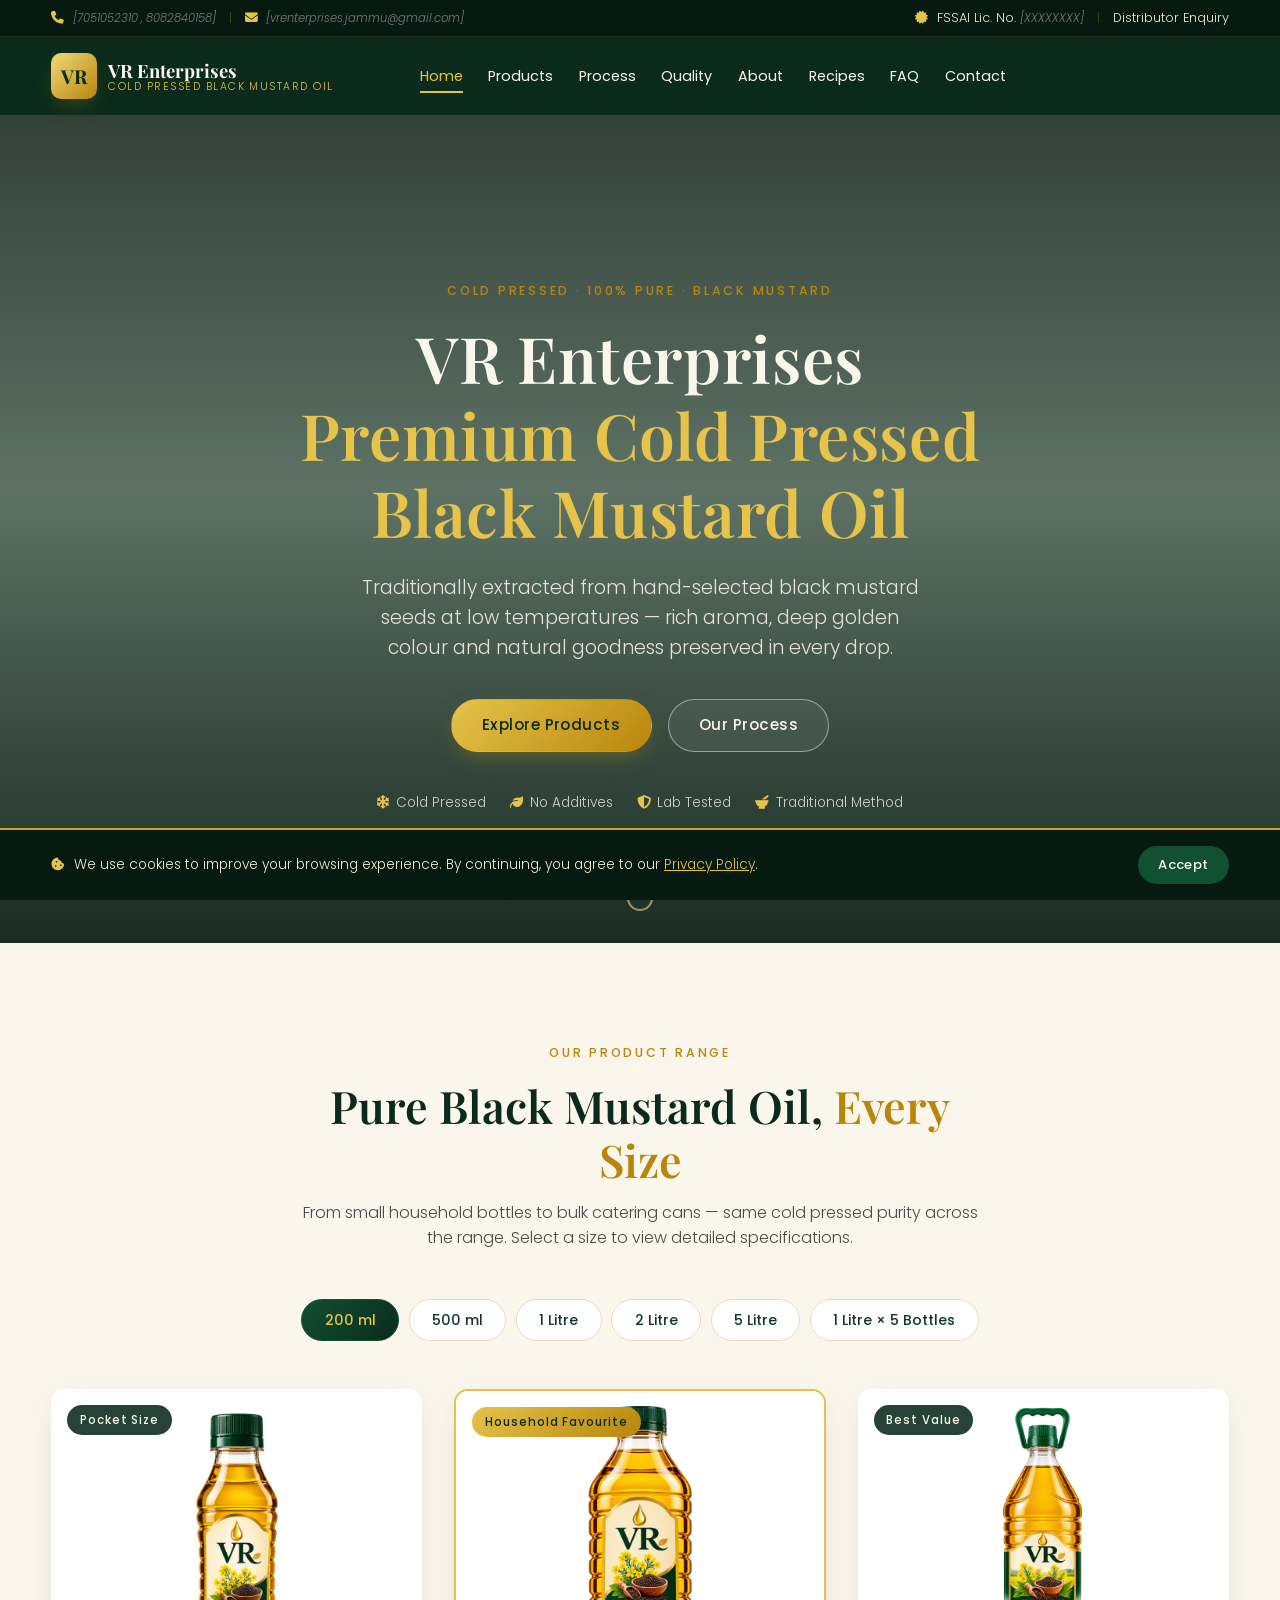
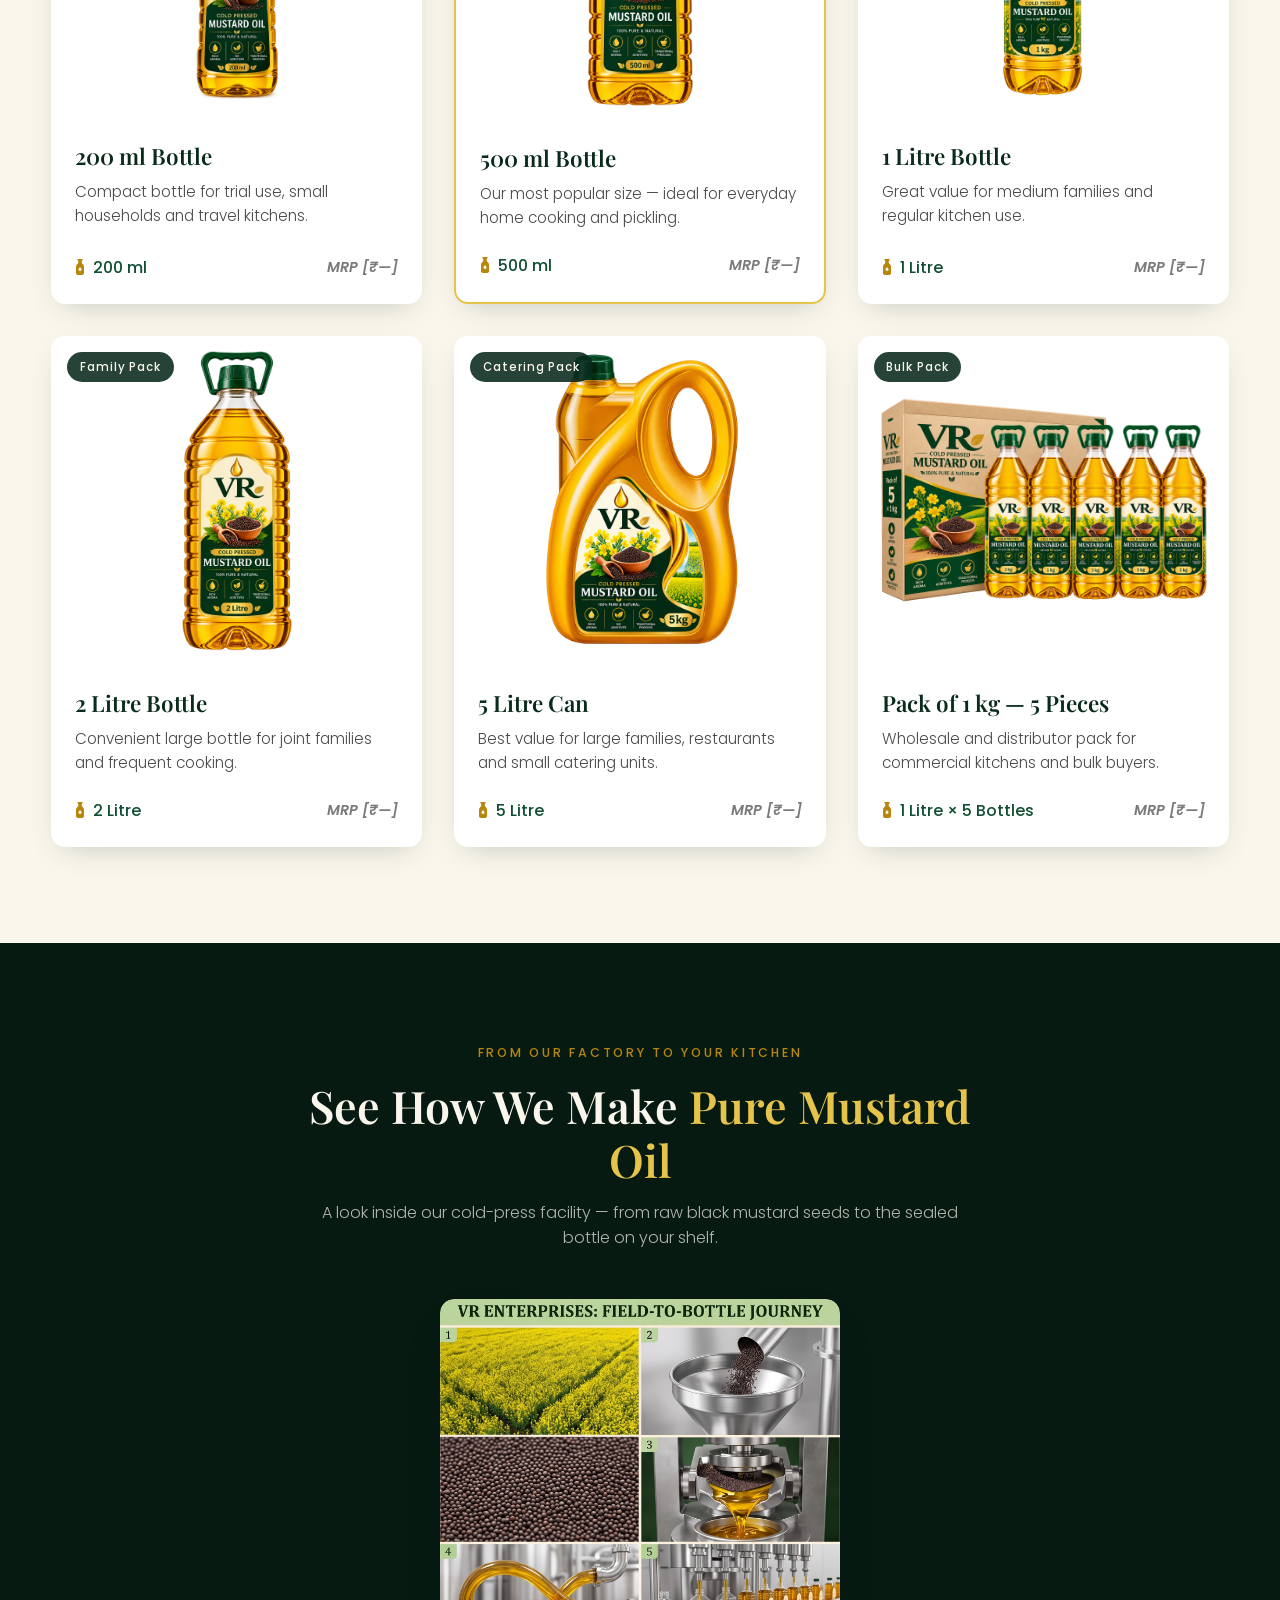
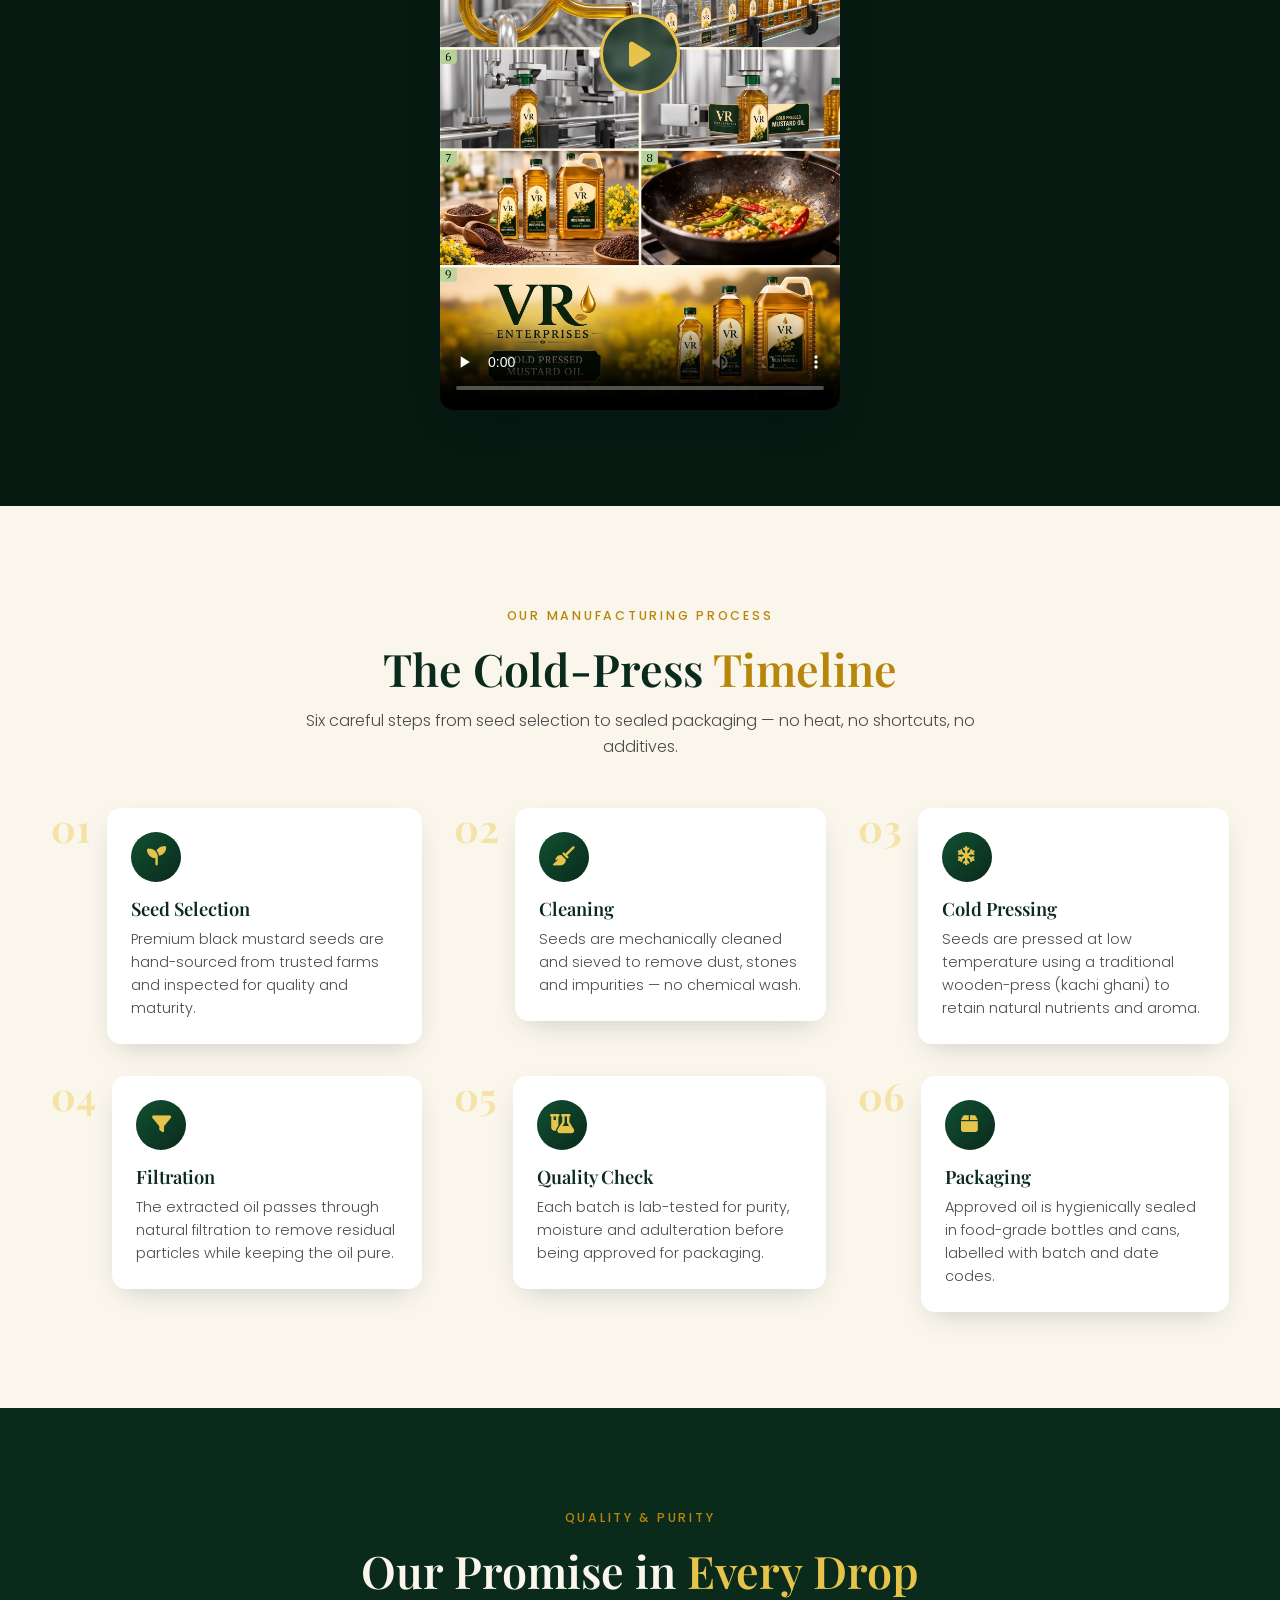
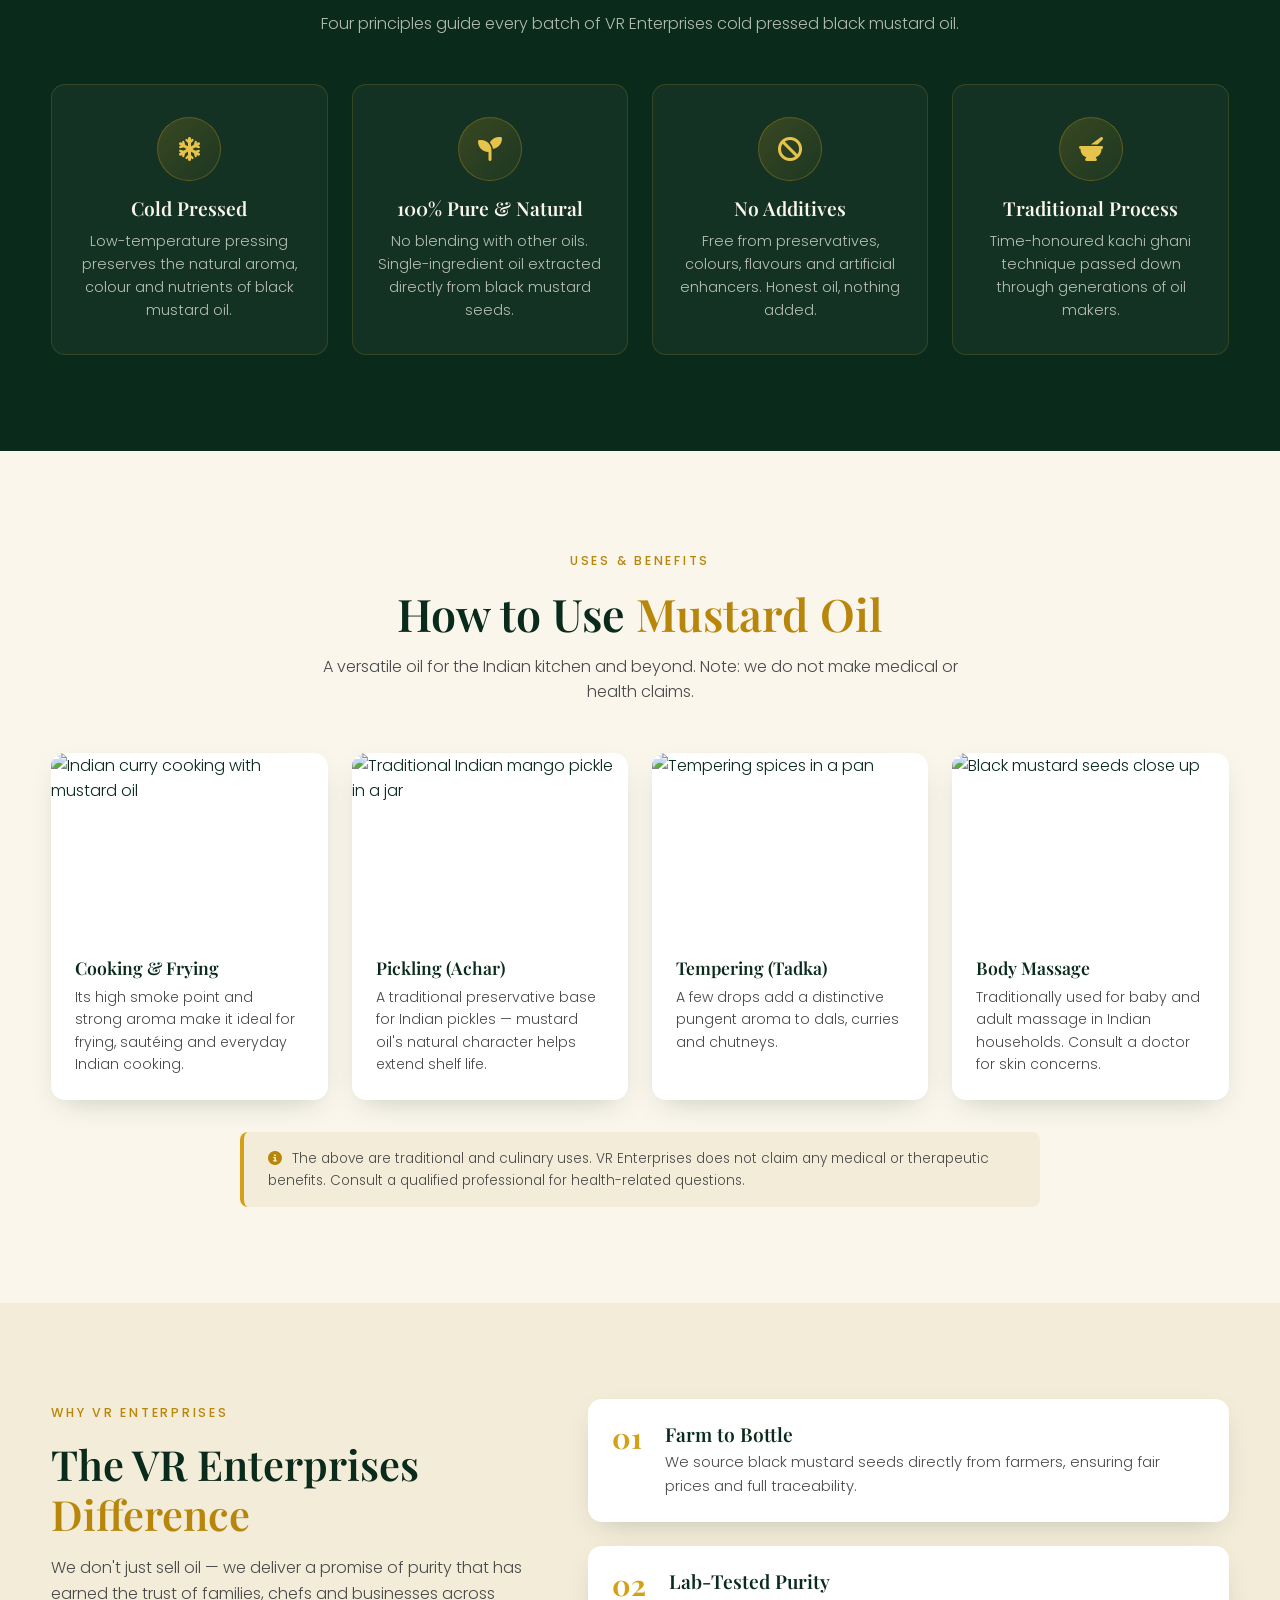
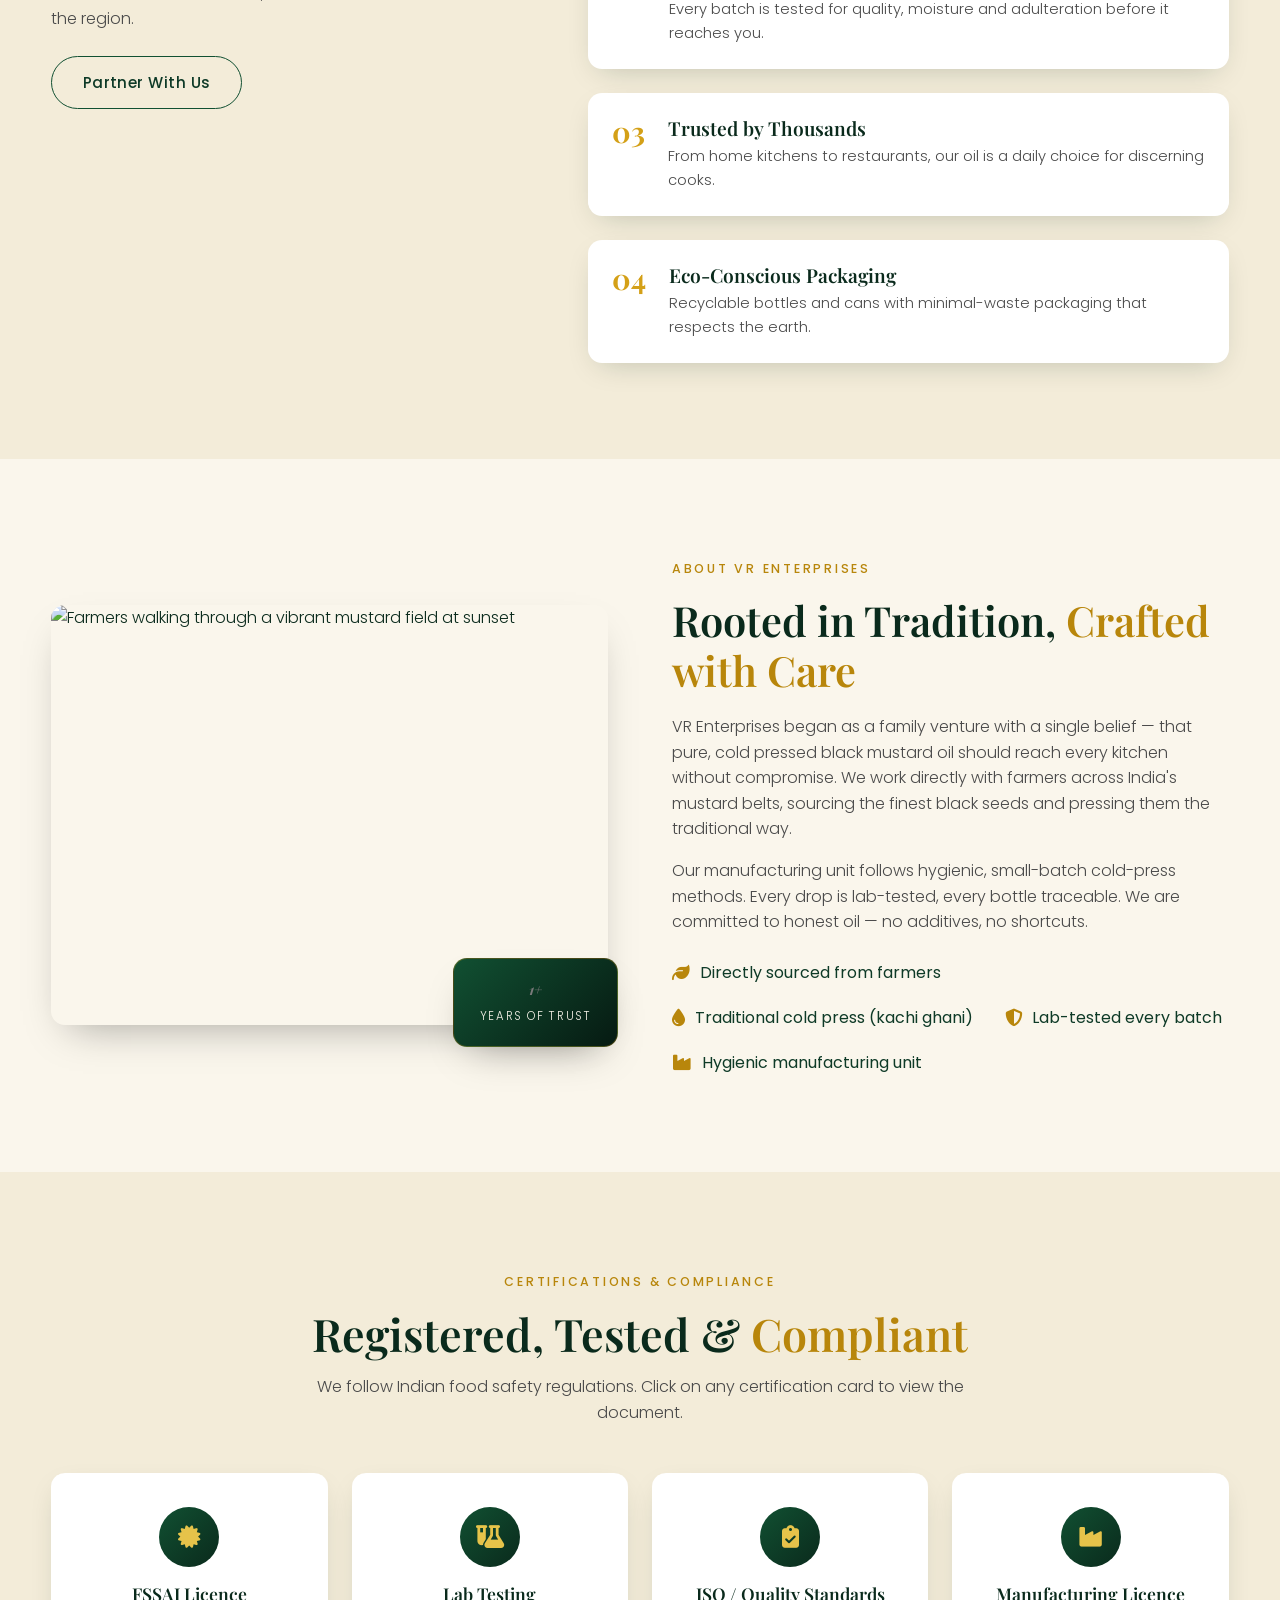
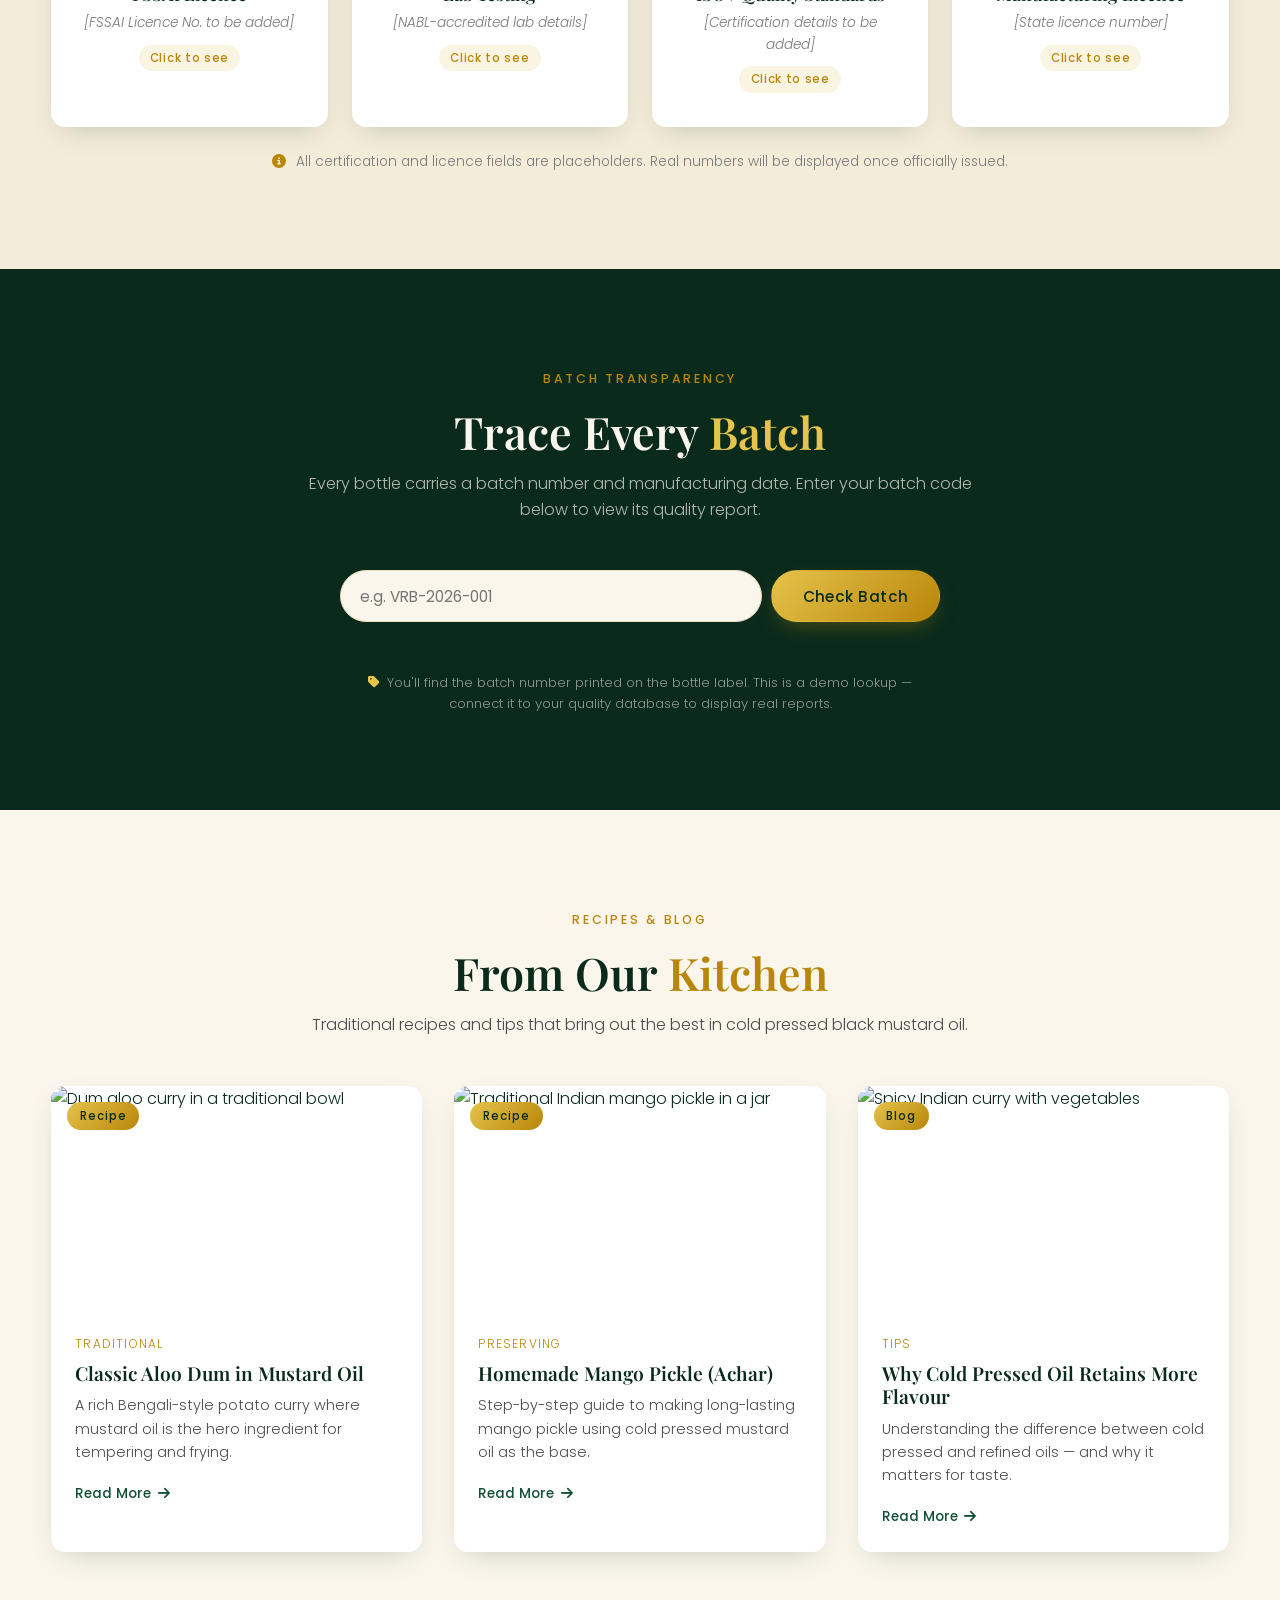
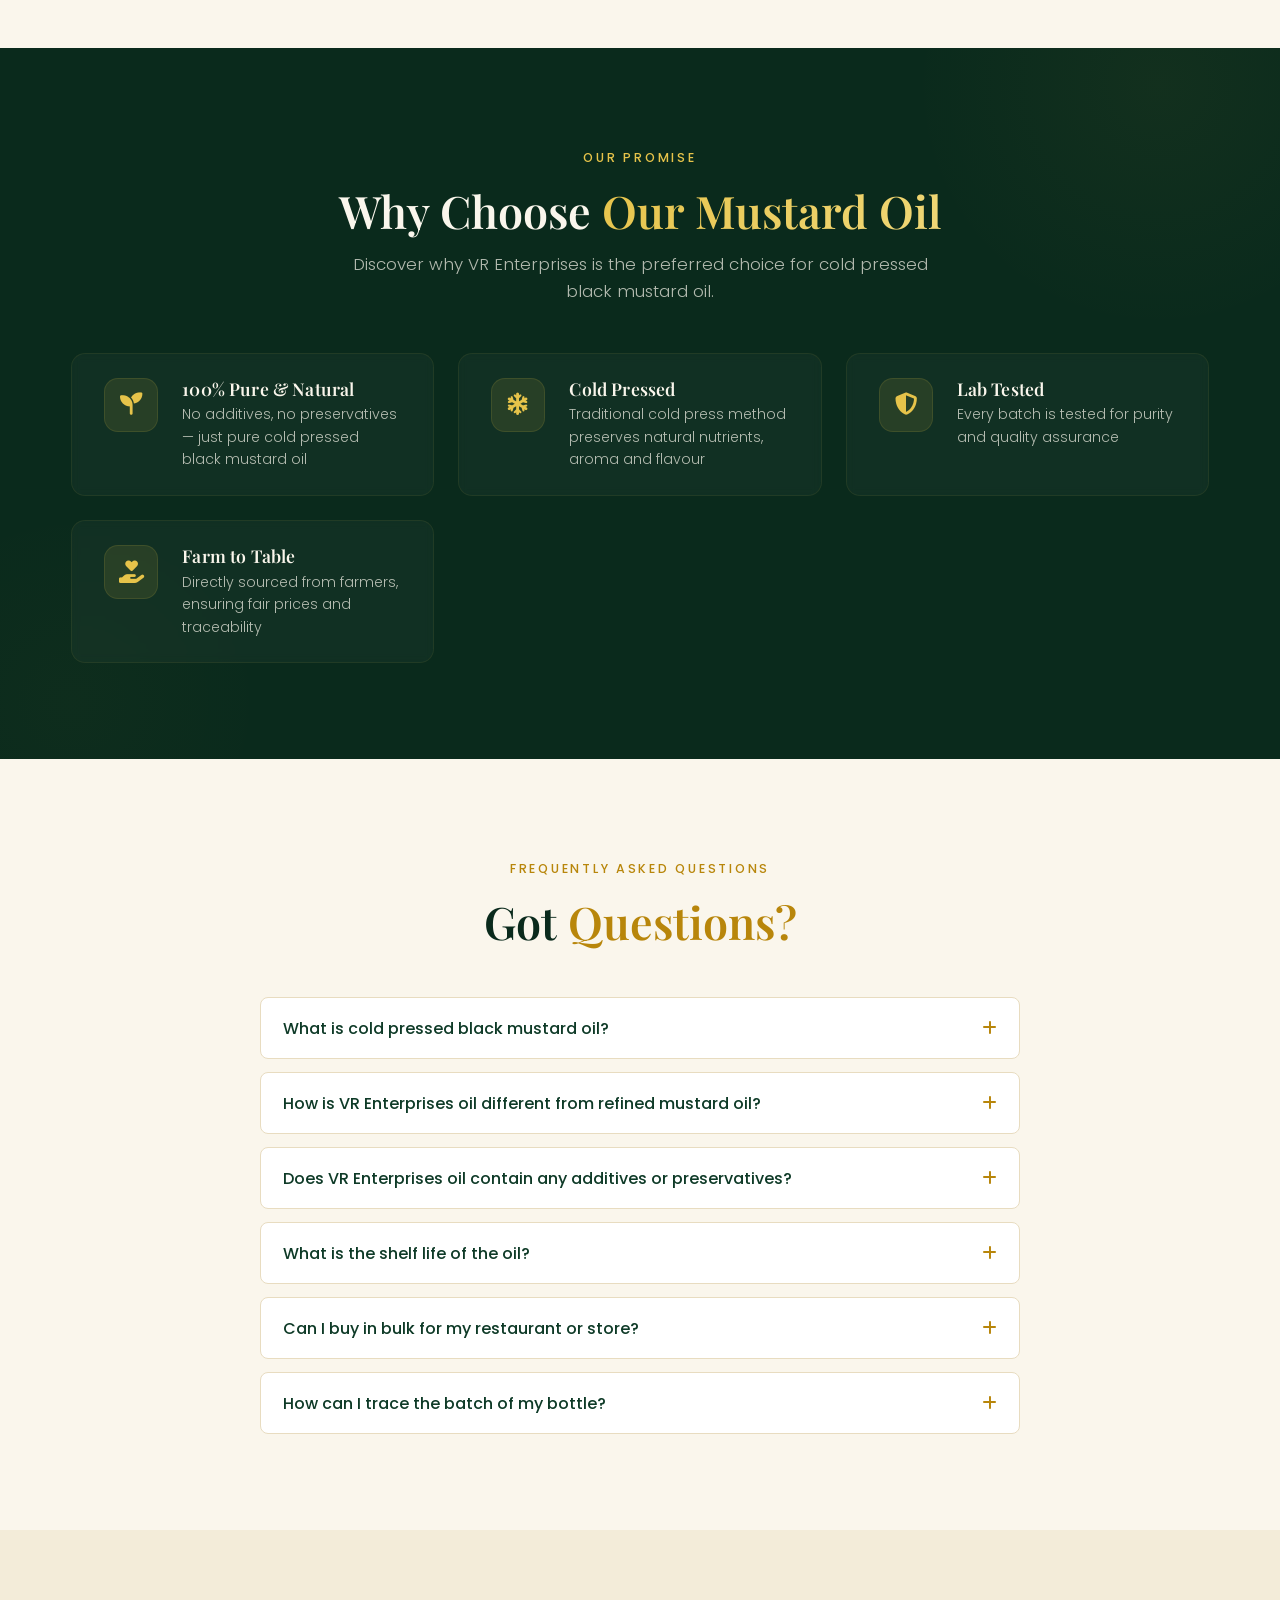
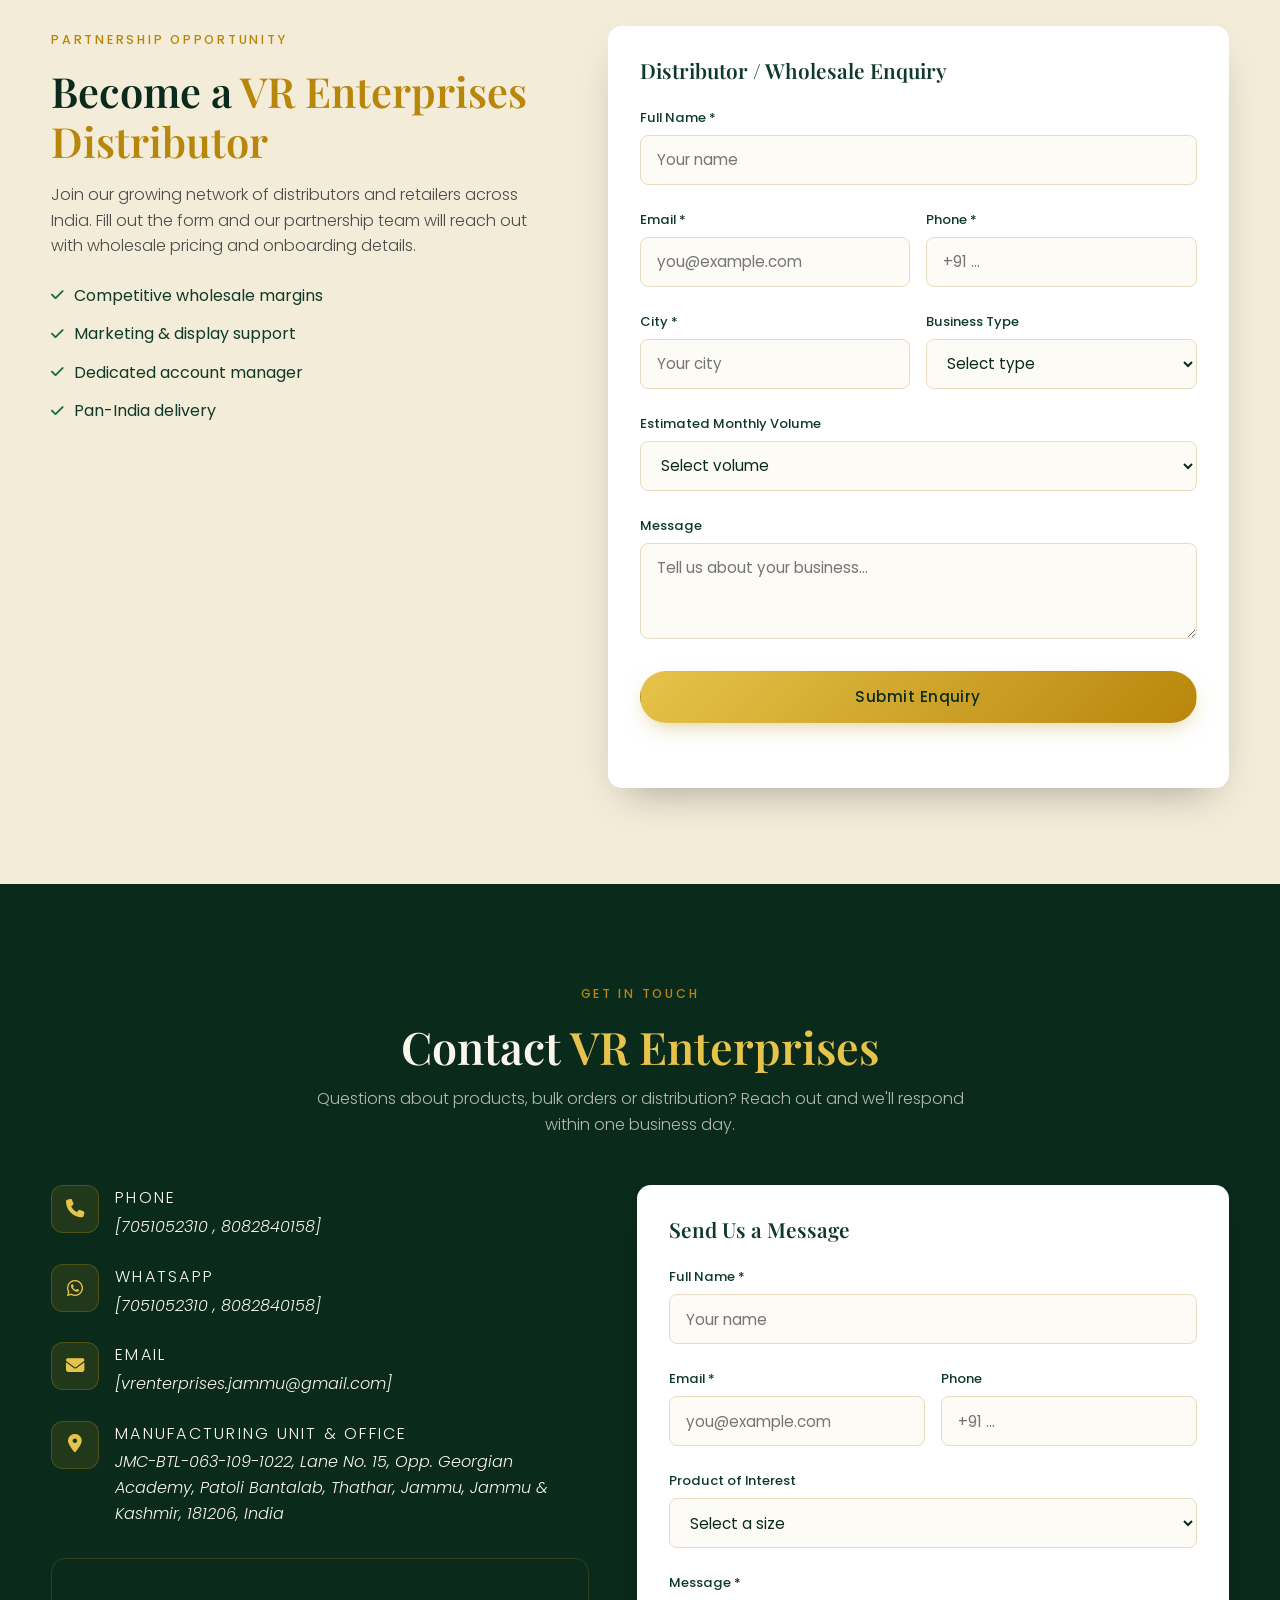
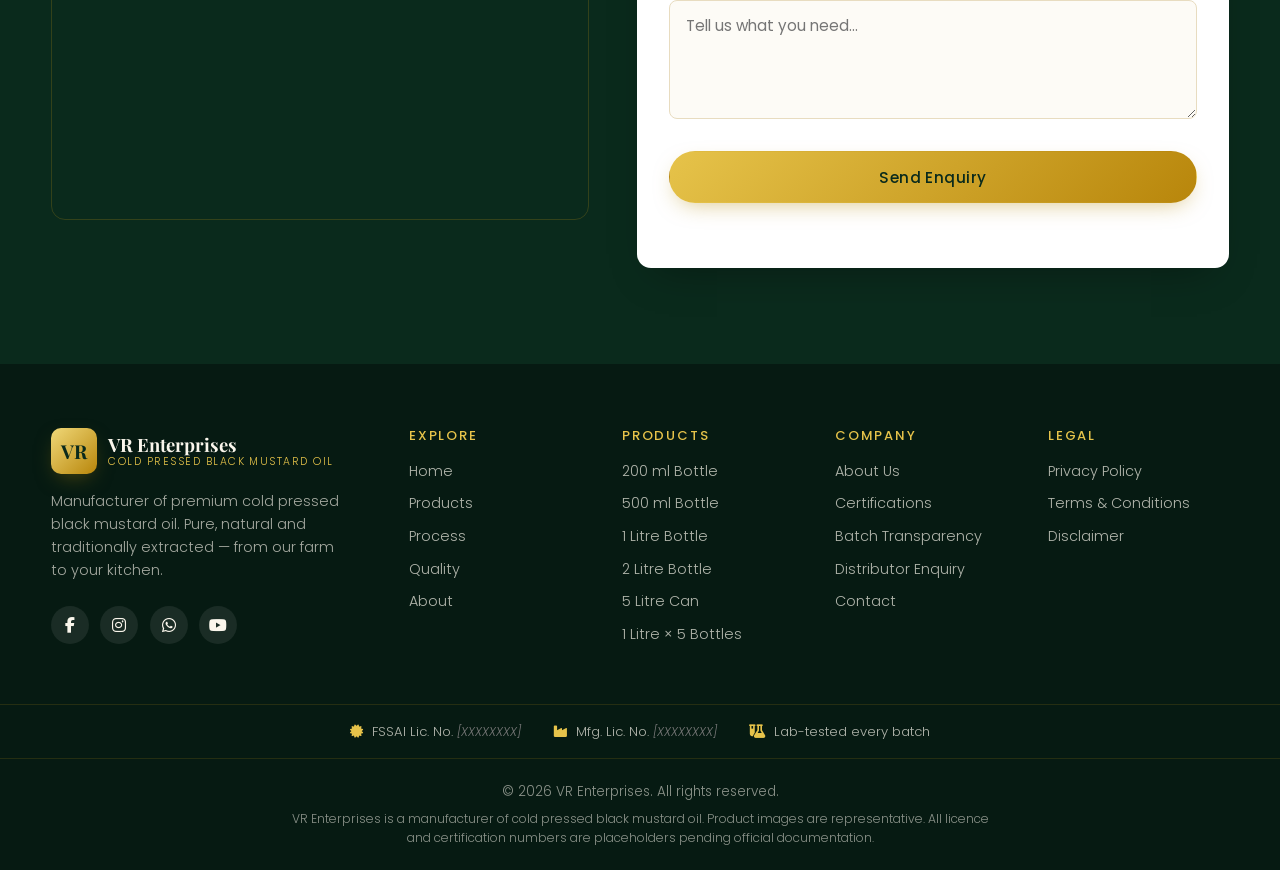
==== commit 2050f973: "Update index.html" ====
--- a/index.html
+++ b/index.html
@@ -238,11 +238,11 @@
             id="factoryVideo"
             controls
             preload="none"
-            poster="assets/pack.png"
+            poster="assets/1.jpg"
             playsinline
             class="factory-video-player"
           >
-            <source src="assets/factory-video.mp4" type="video/mp4" />
+            <source src="assets/vr2.mp4" type="video/mp4" />
             <p>Your browser does not support the video tag. Please add a video file at <code>./assets/vr2.mp4</code>.</p>
           </video>
           <p>See how we manufacture our product</p>
--- a/style.css
+++ b/style.css
@@ -2768,3 +2768,24 @@
     transition: none !important;
   }
 }
+/* ===== Factory Video Section - Portrait Mode ===== */
+.video-wrap {
+  max-width: 400px;        /* Narrow portrait container */
+  width: 100%;
+  margin: 0 auto;          /* Centers it */
+  aspect-ratio: 9 / 16;    /* Portrait 9:16 ratio (like phone screens) */
+  border-radius: var(--radius);
+  overflow: hidden;
+  box-shadow: var(--shadow);
+  background: #000;
+  position: relative;
+}
+
+.factory-video-player {
+  display: block;
+  width: 100%;
+  height: 100%;
+  object-fit: cover;       /* Fills the portrait frame, crops sides */
+  object-position: center; /* Keeps the center of the video visible */
+  border-radius: var(--radius);
+}
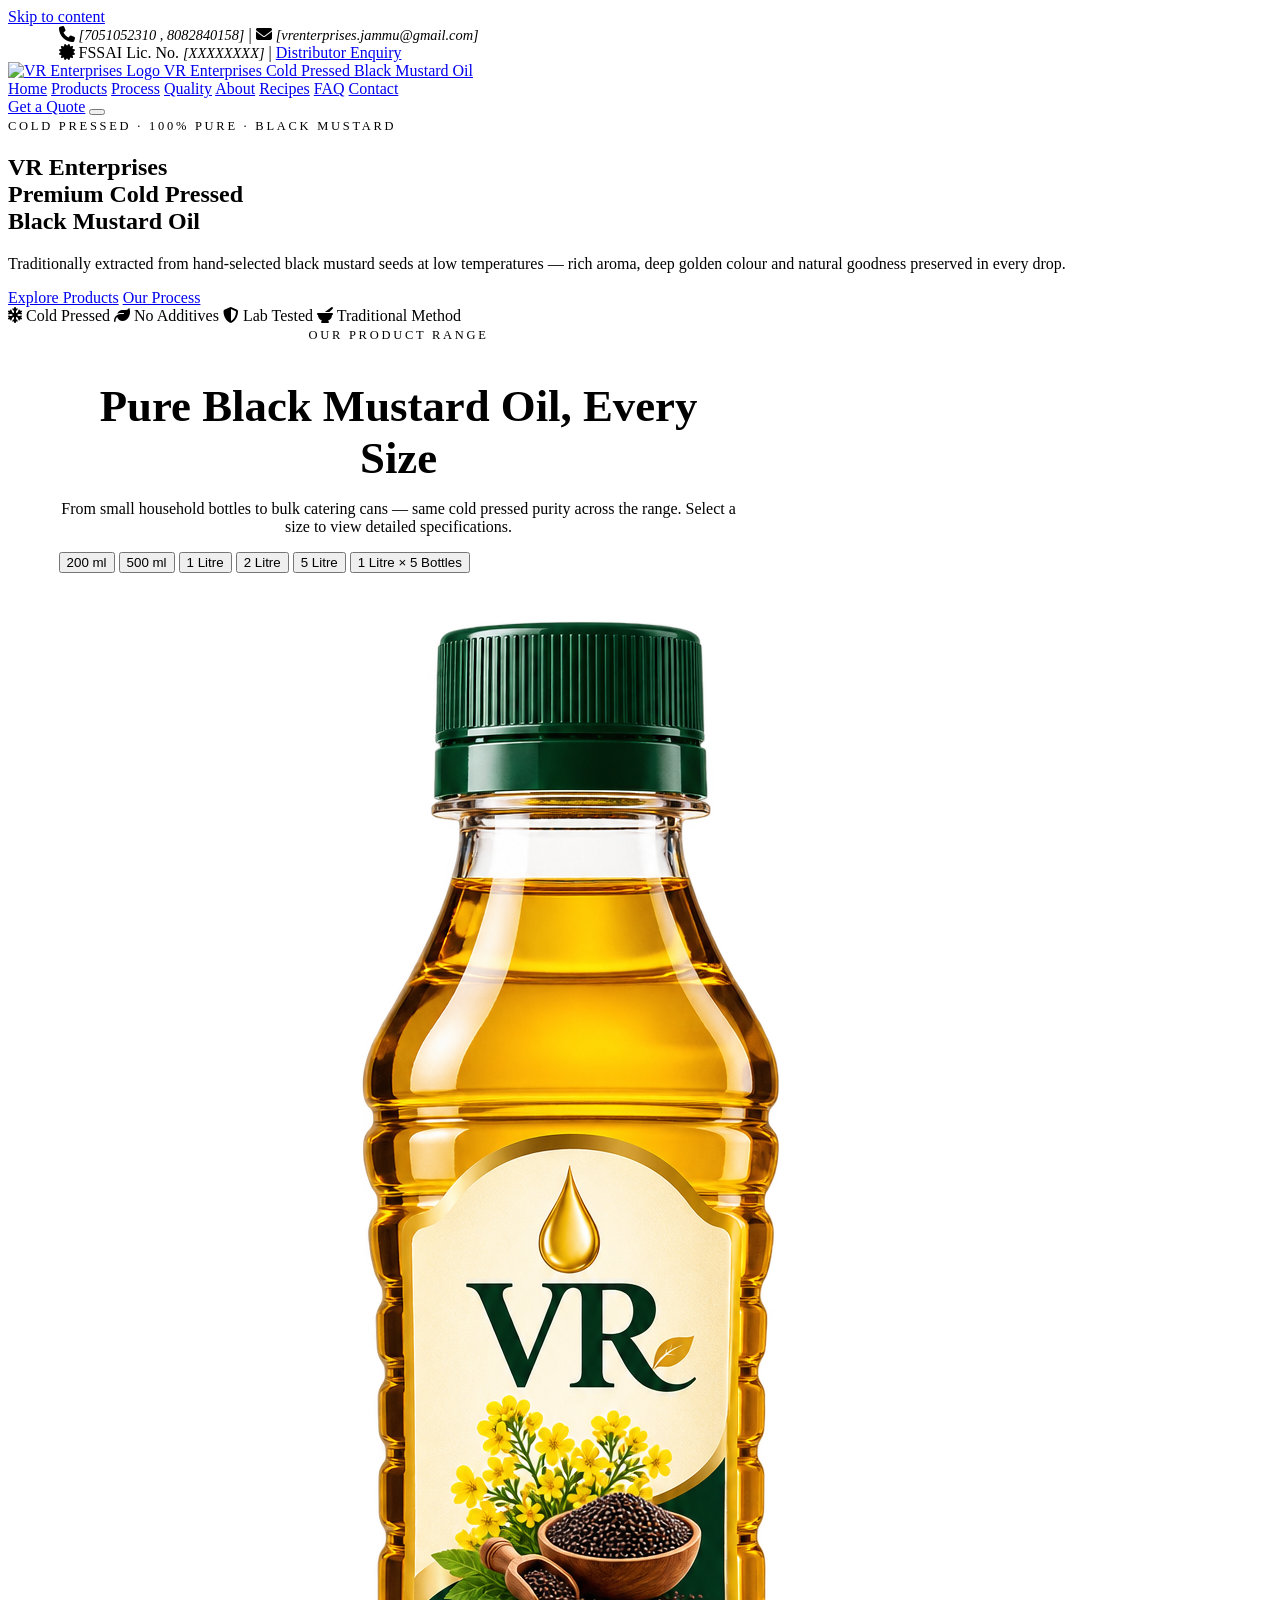
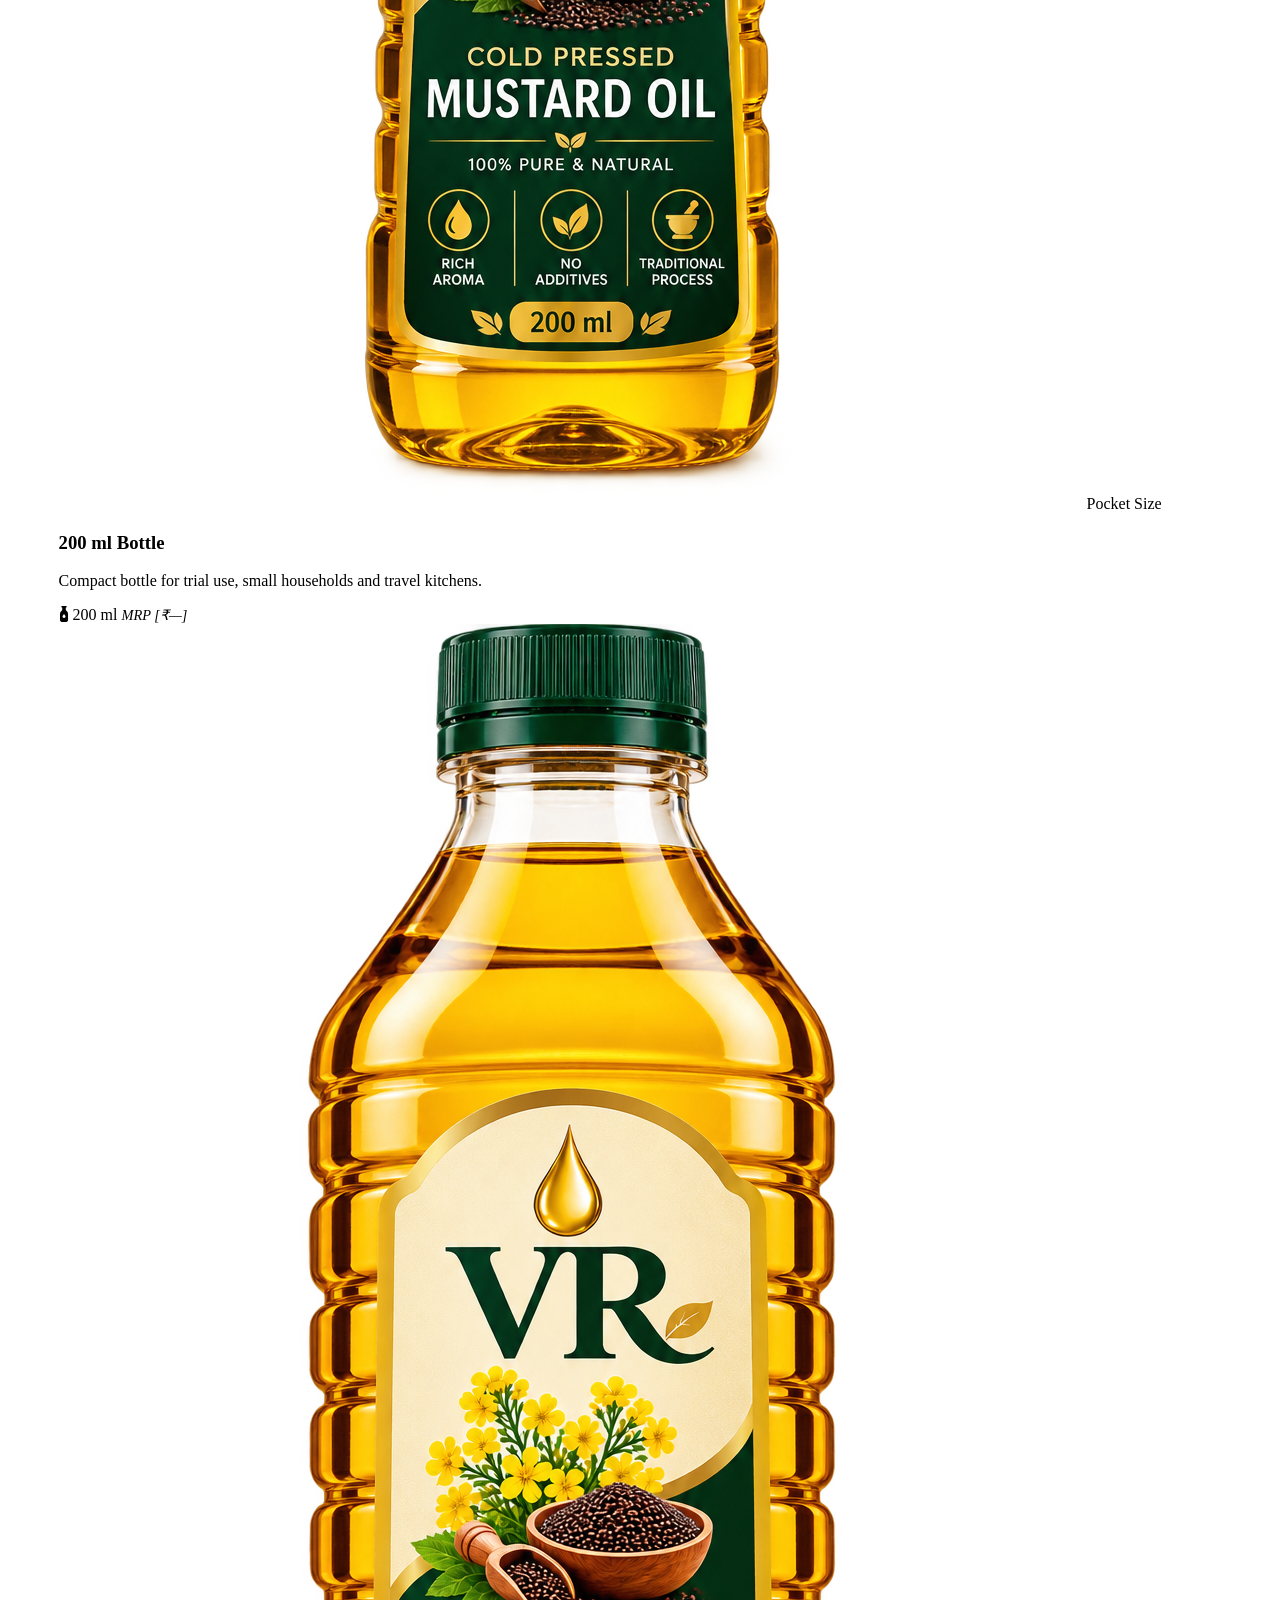
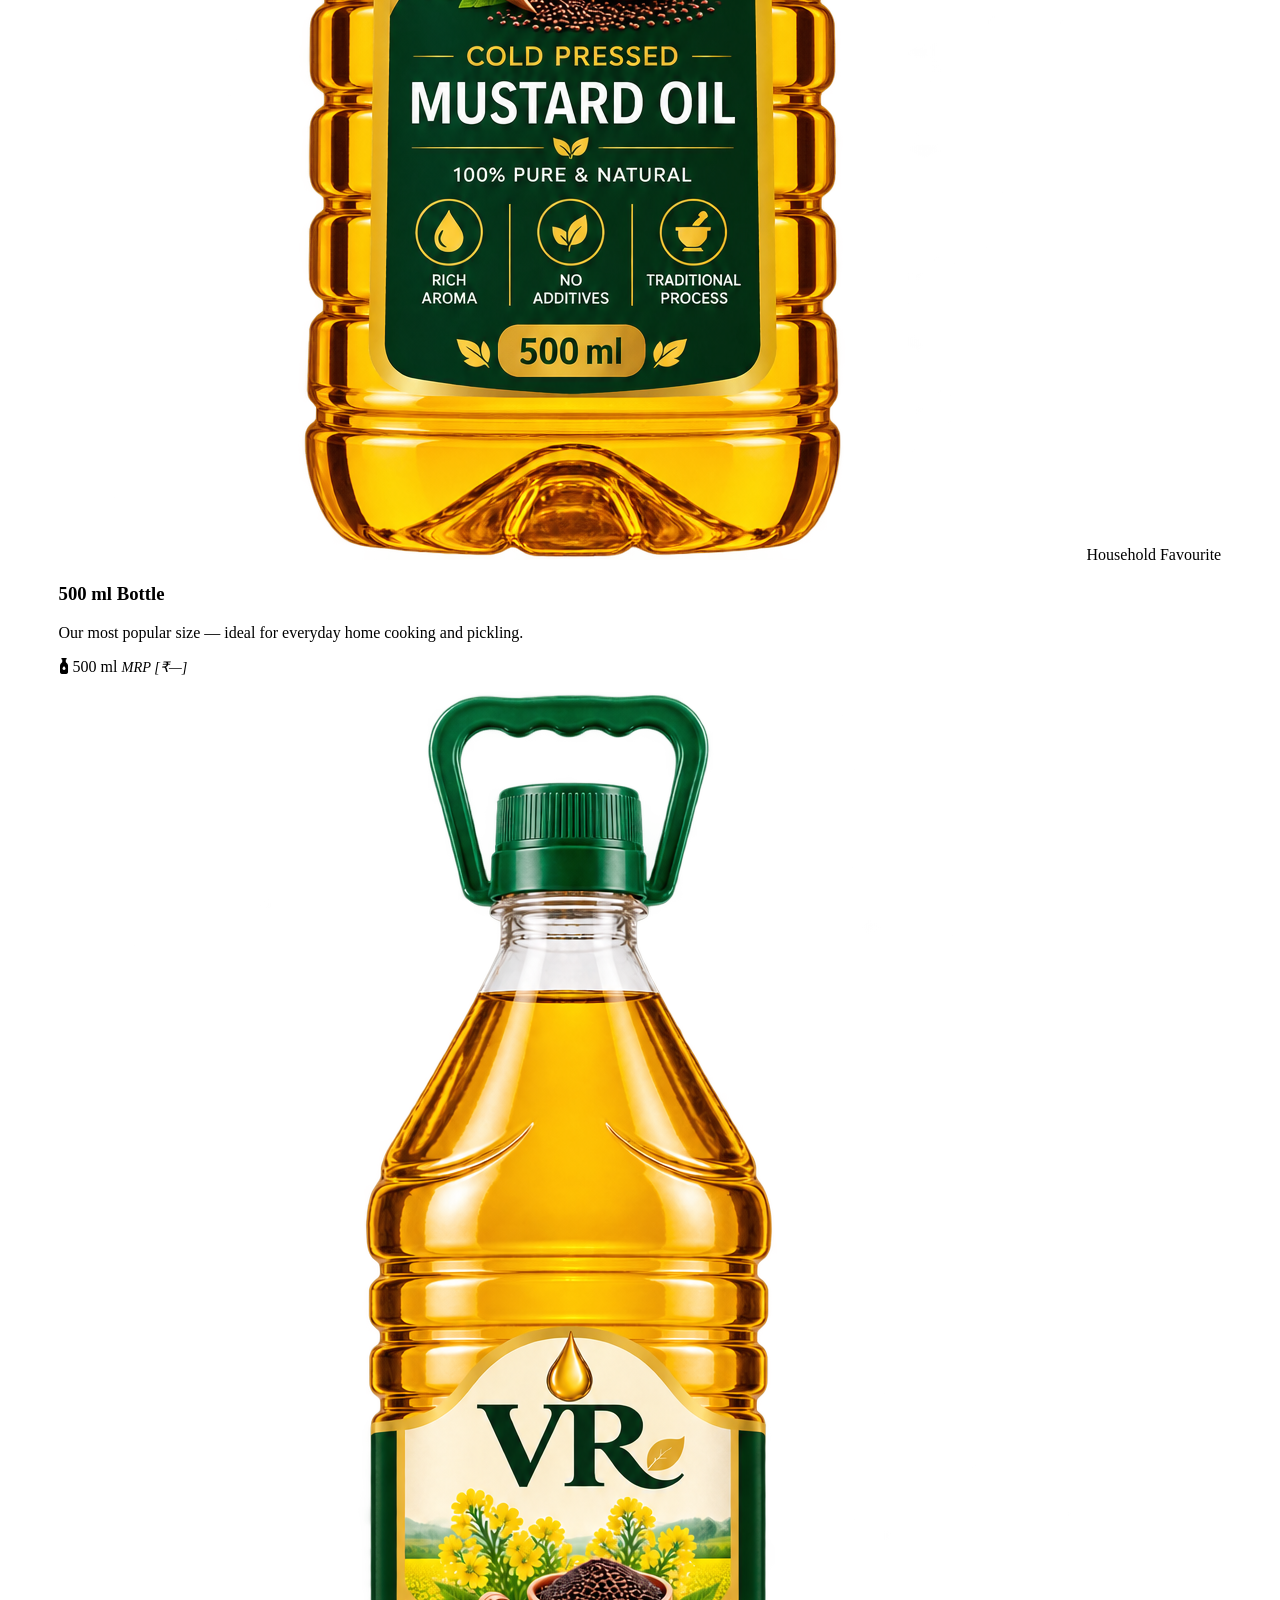
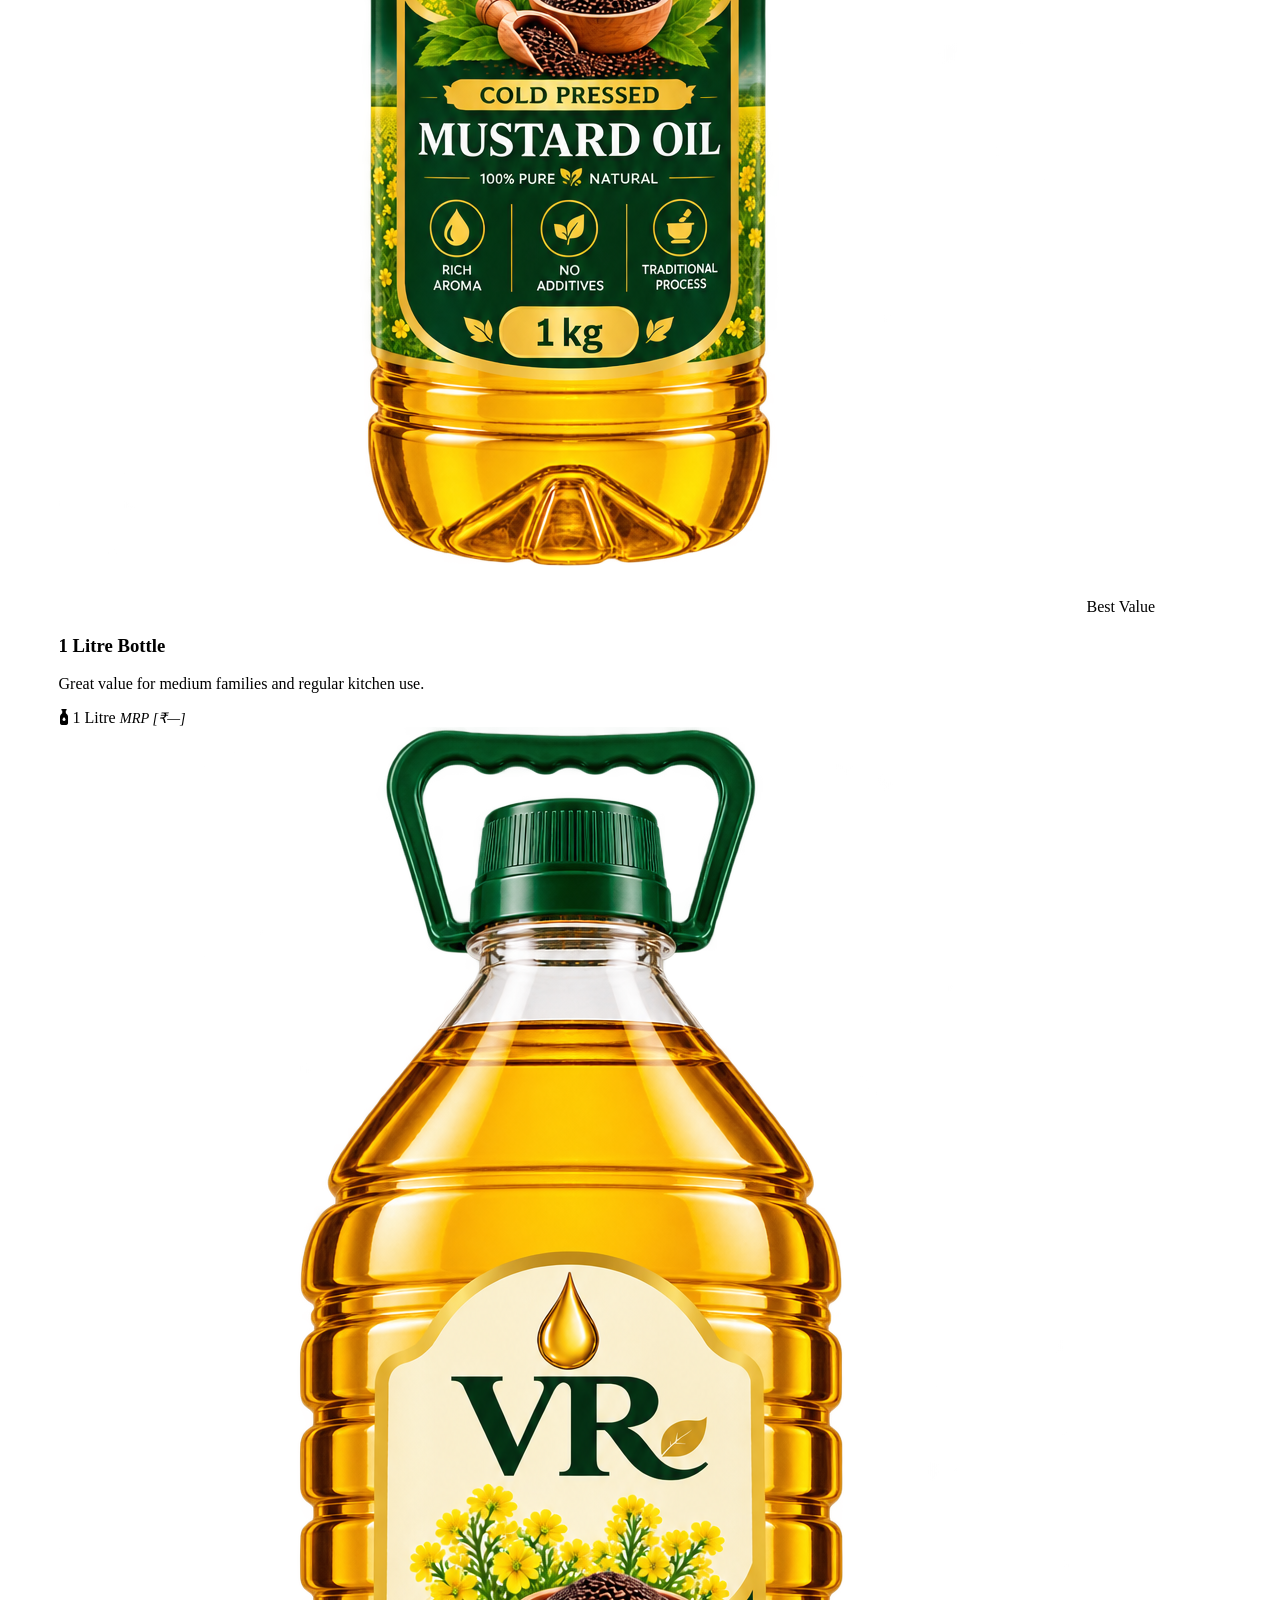
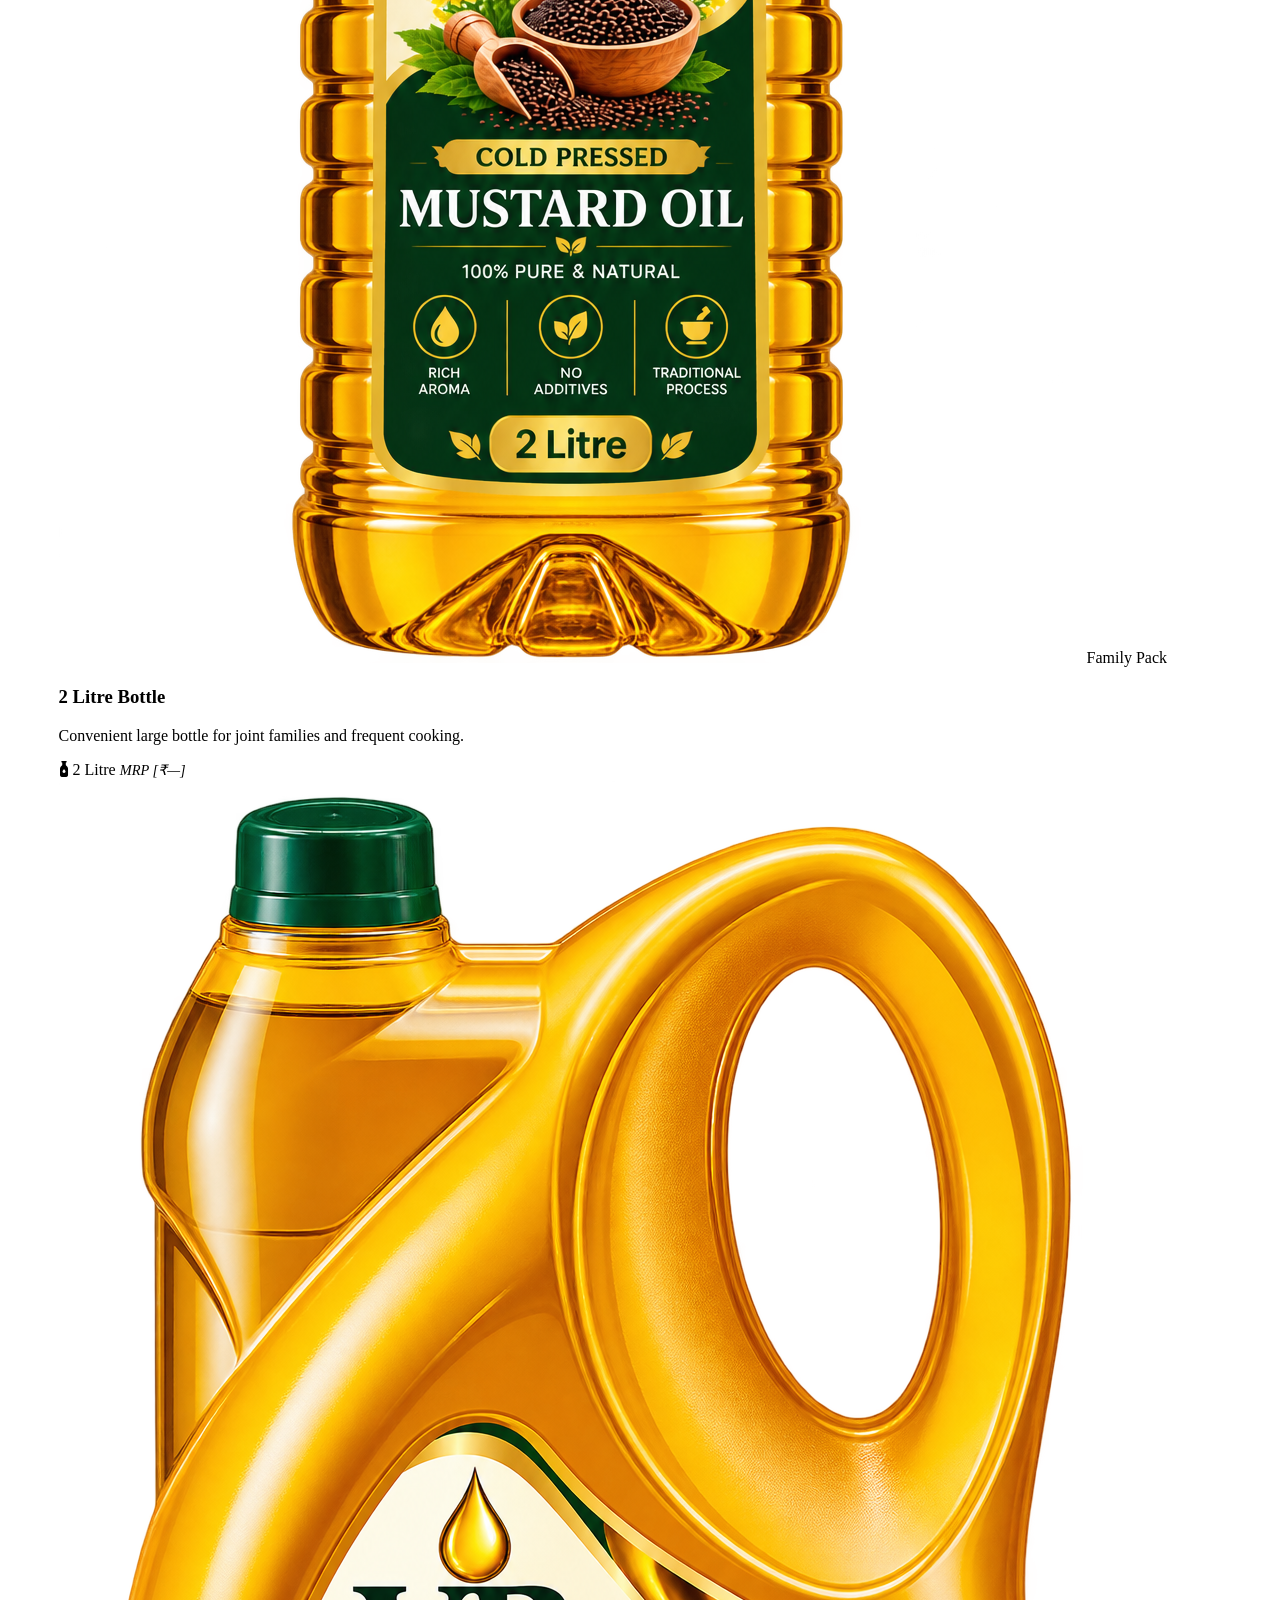
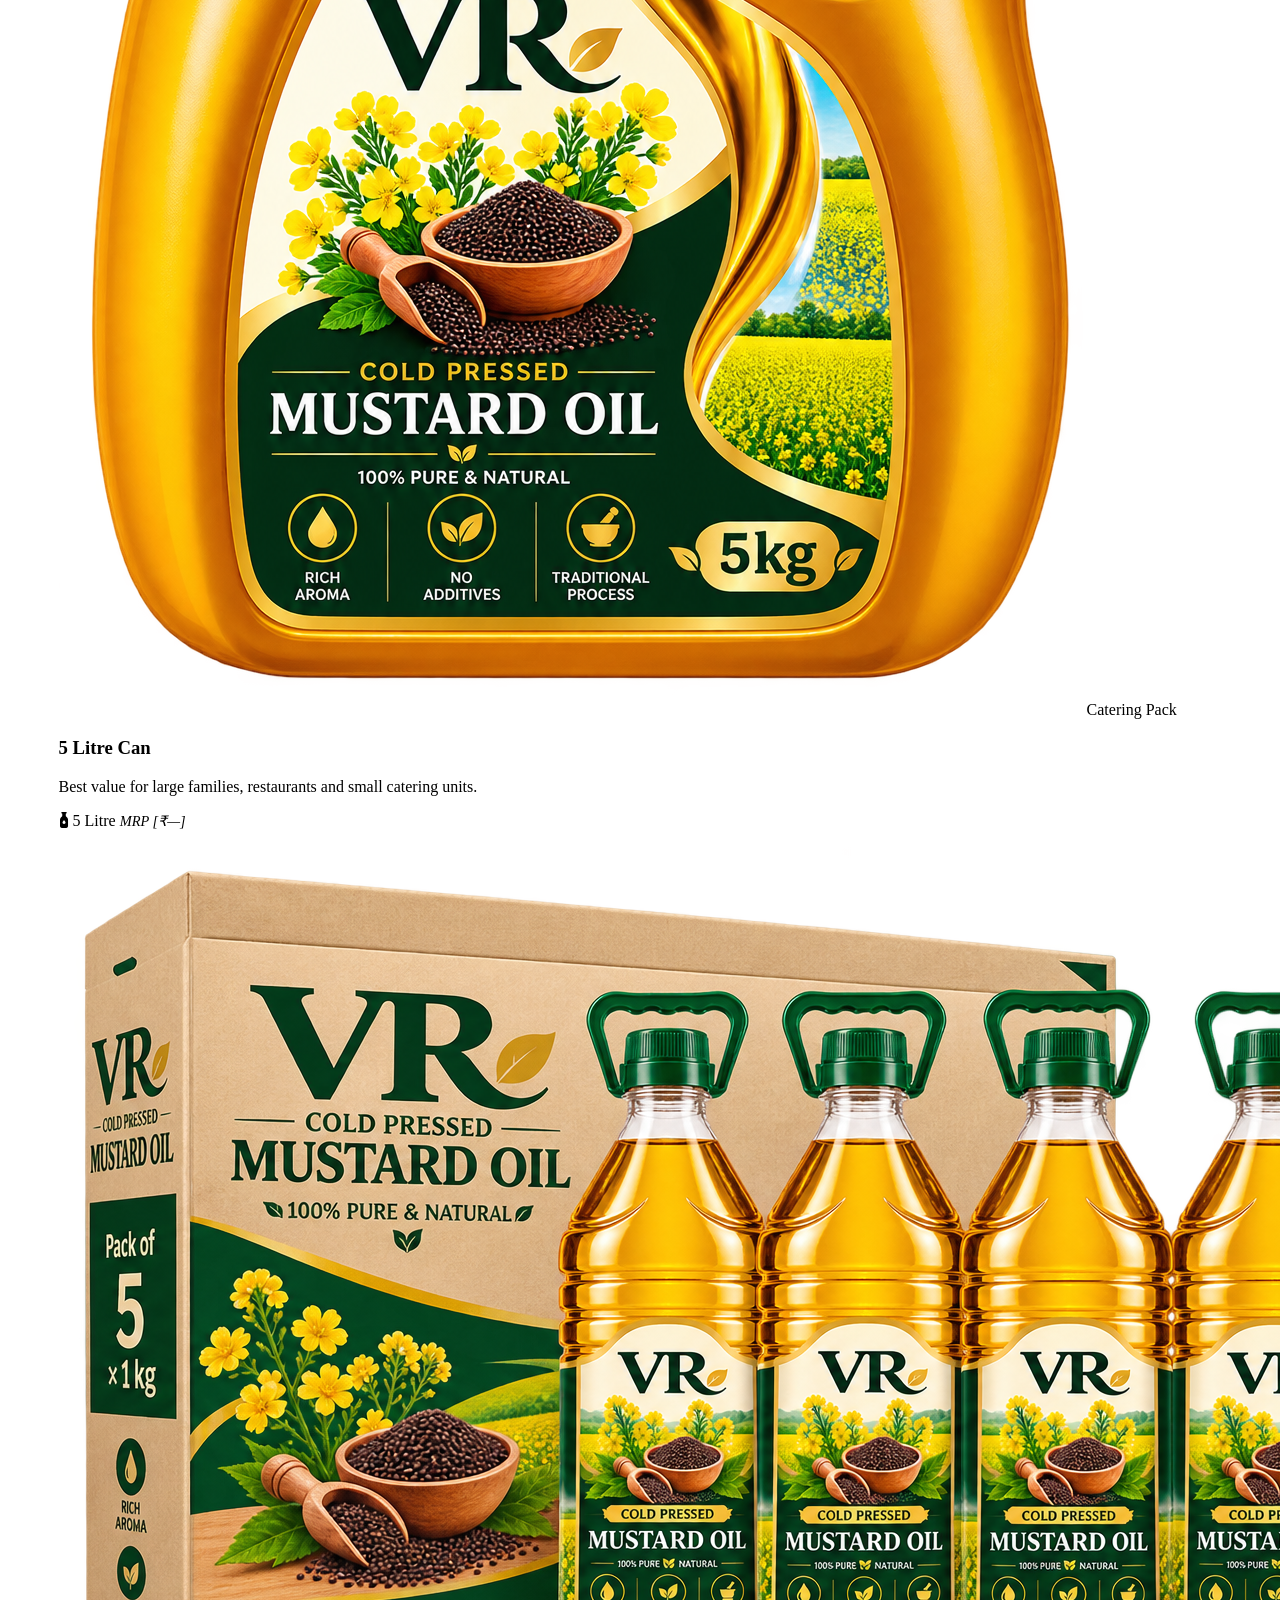
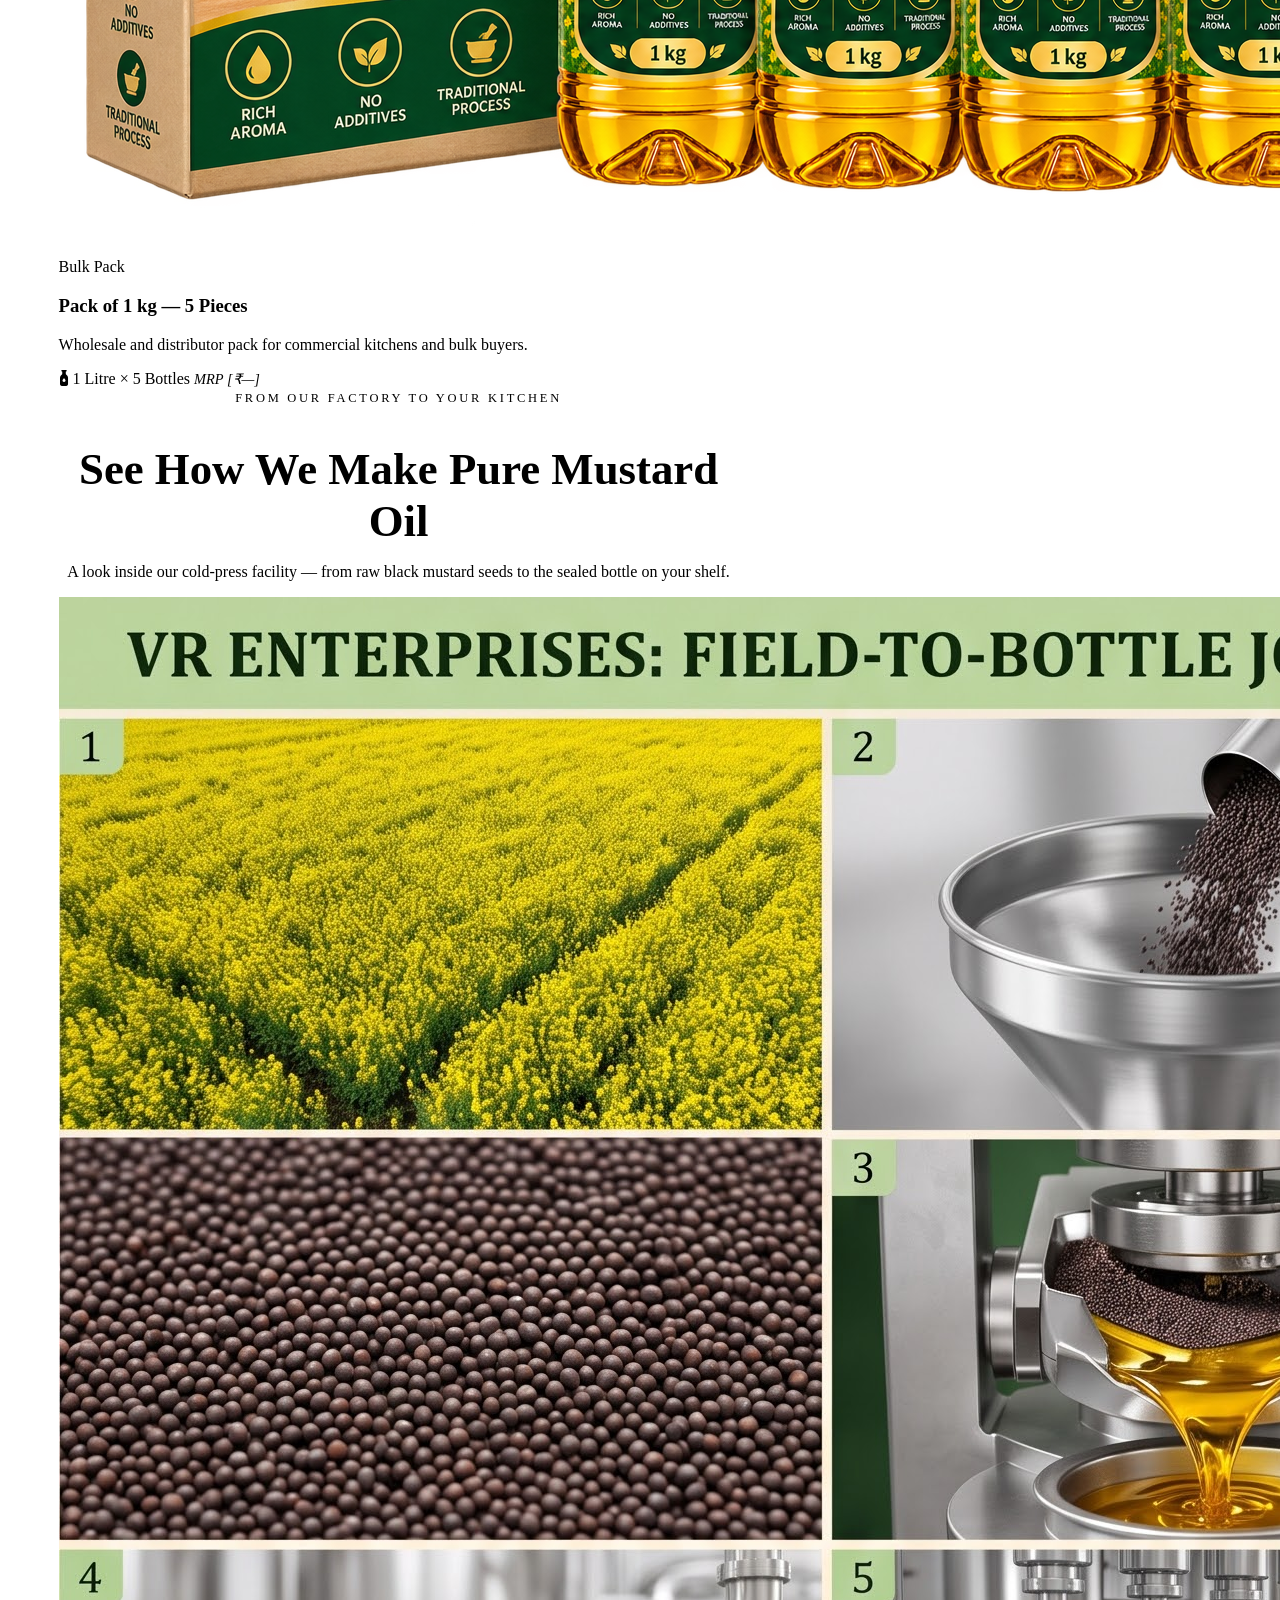
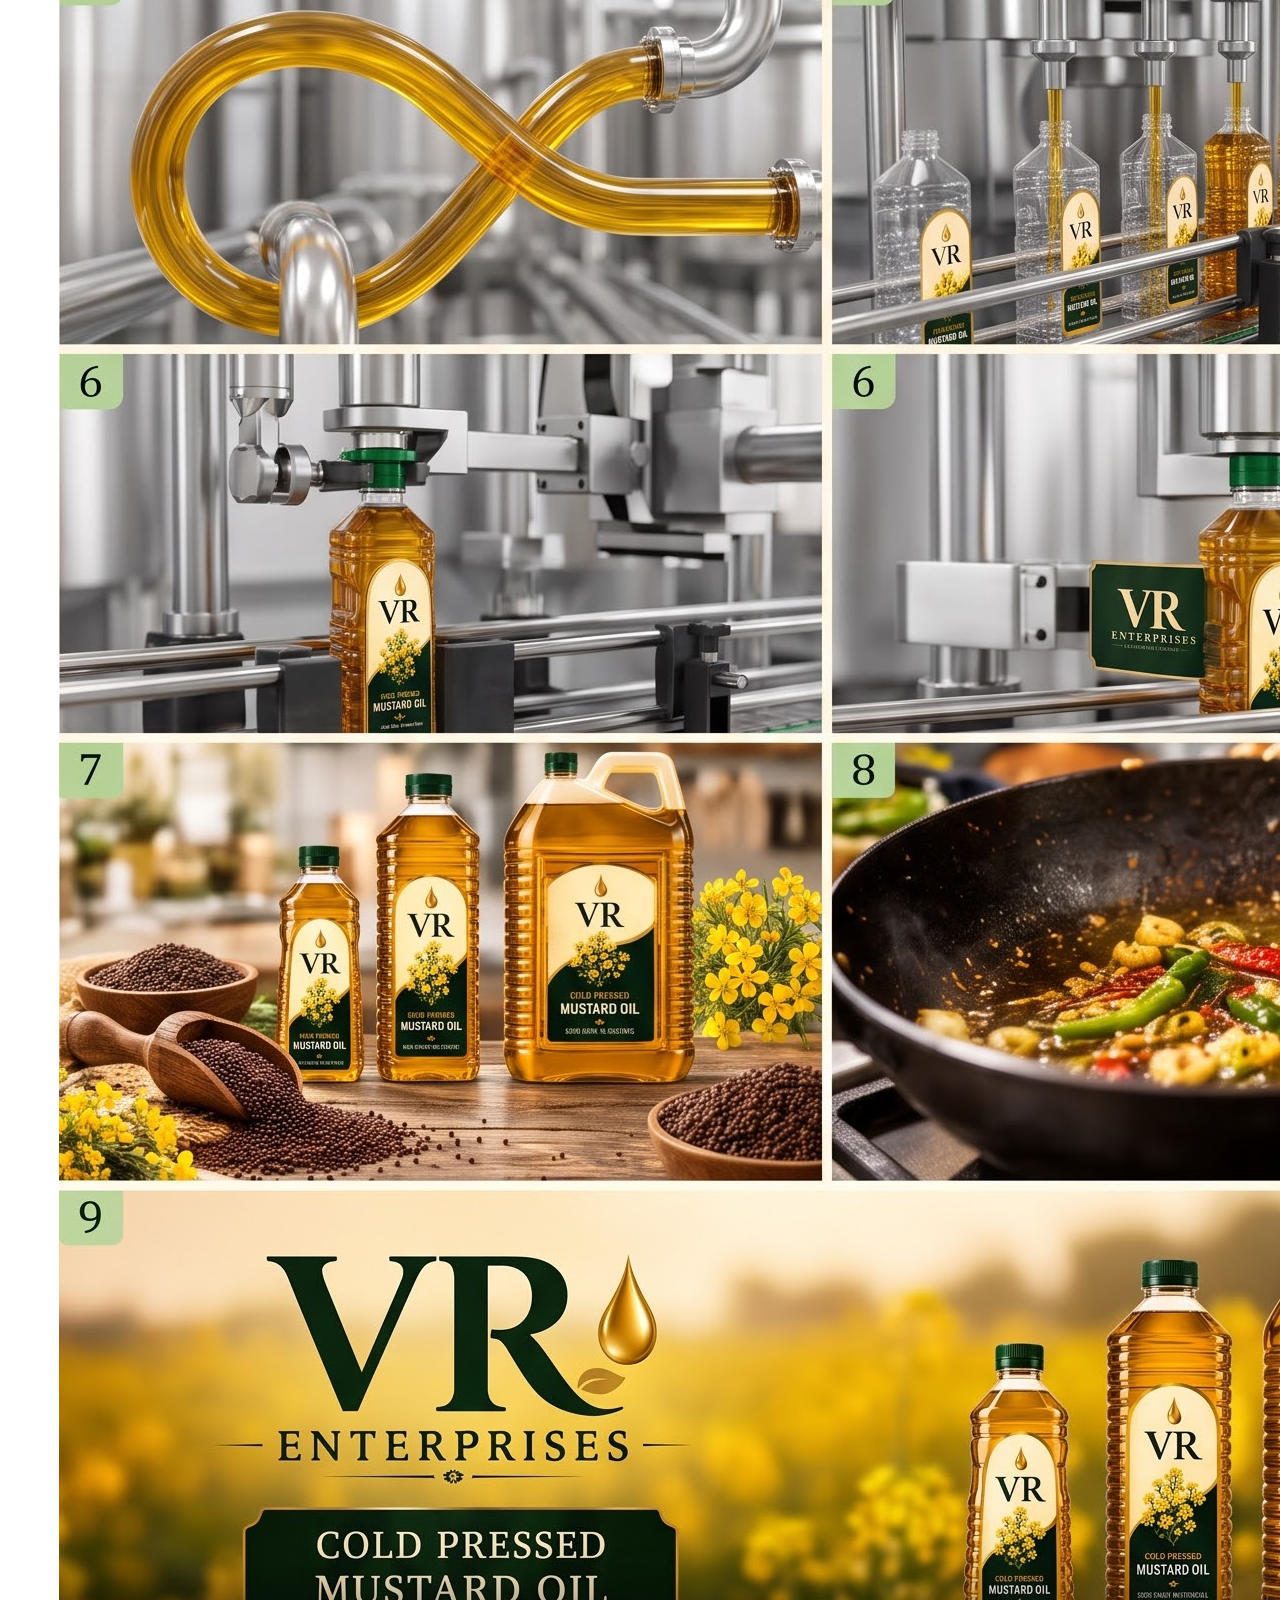
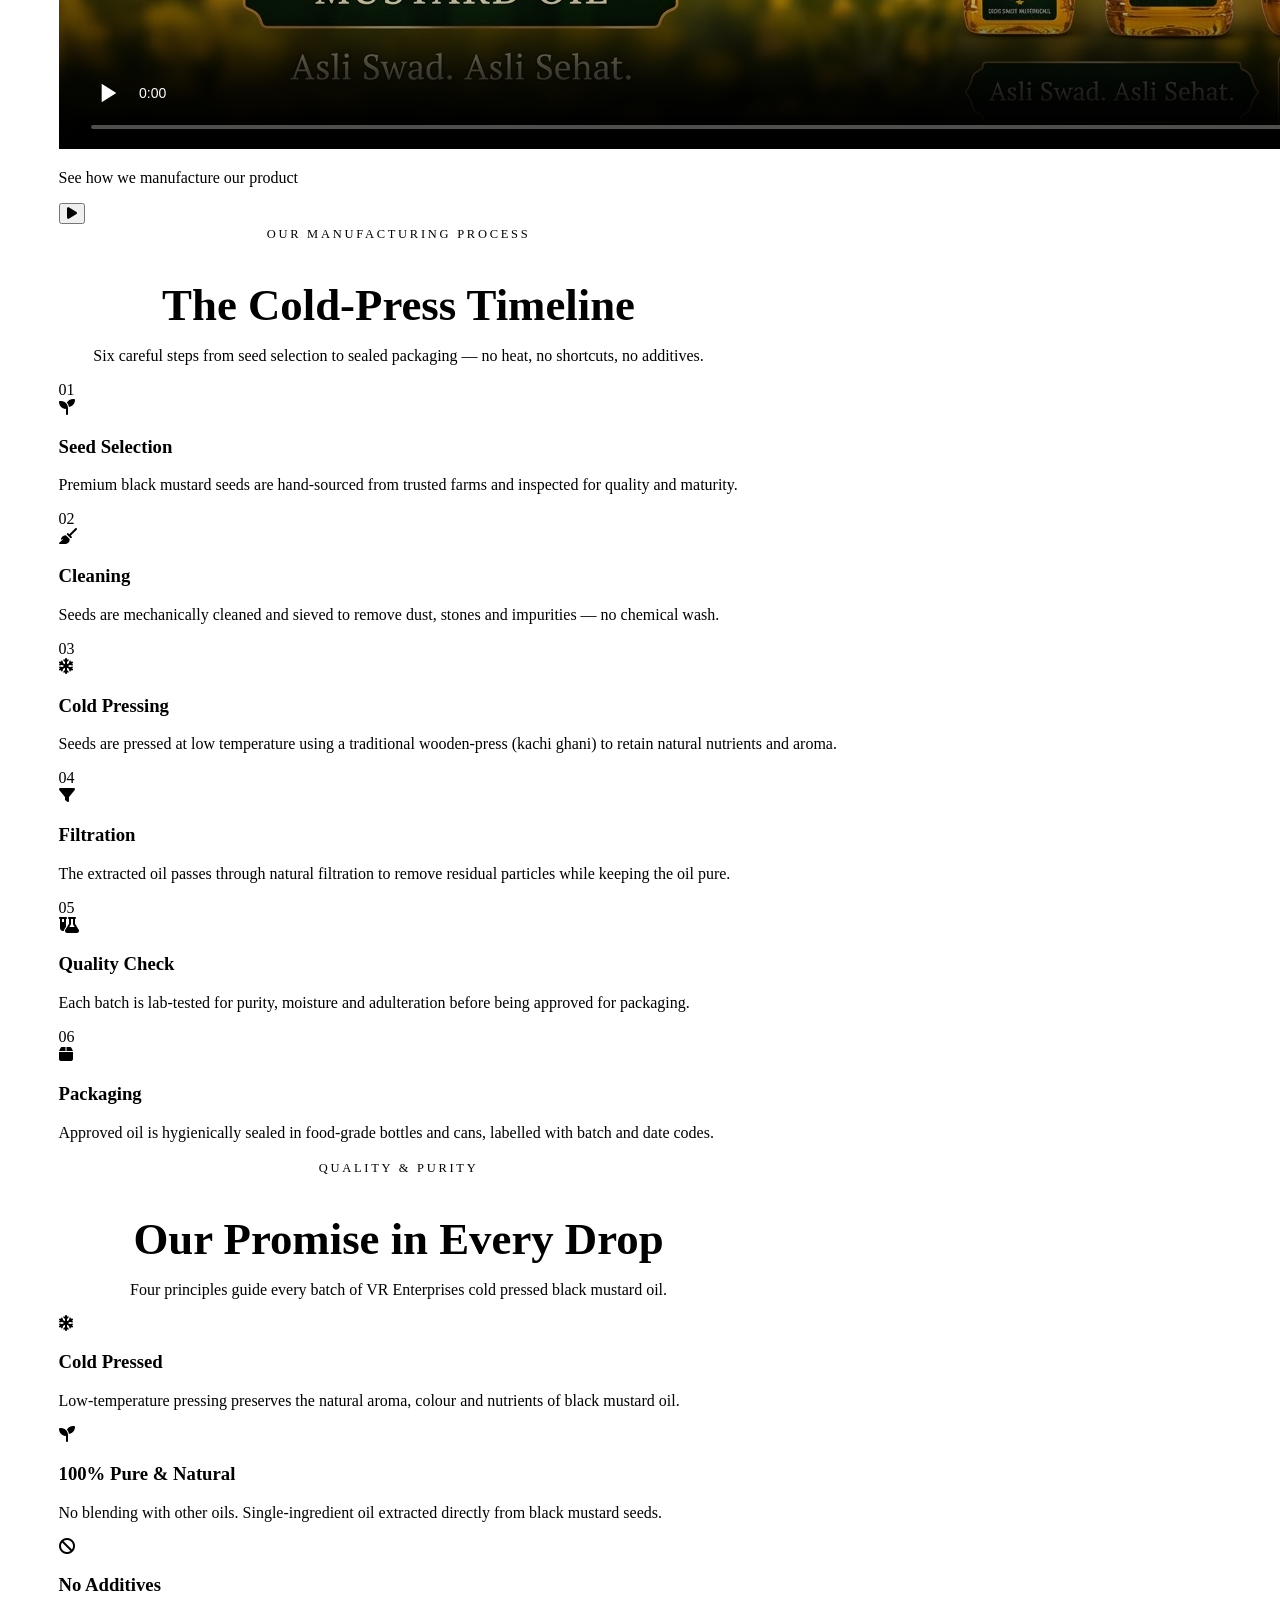
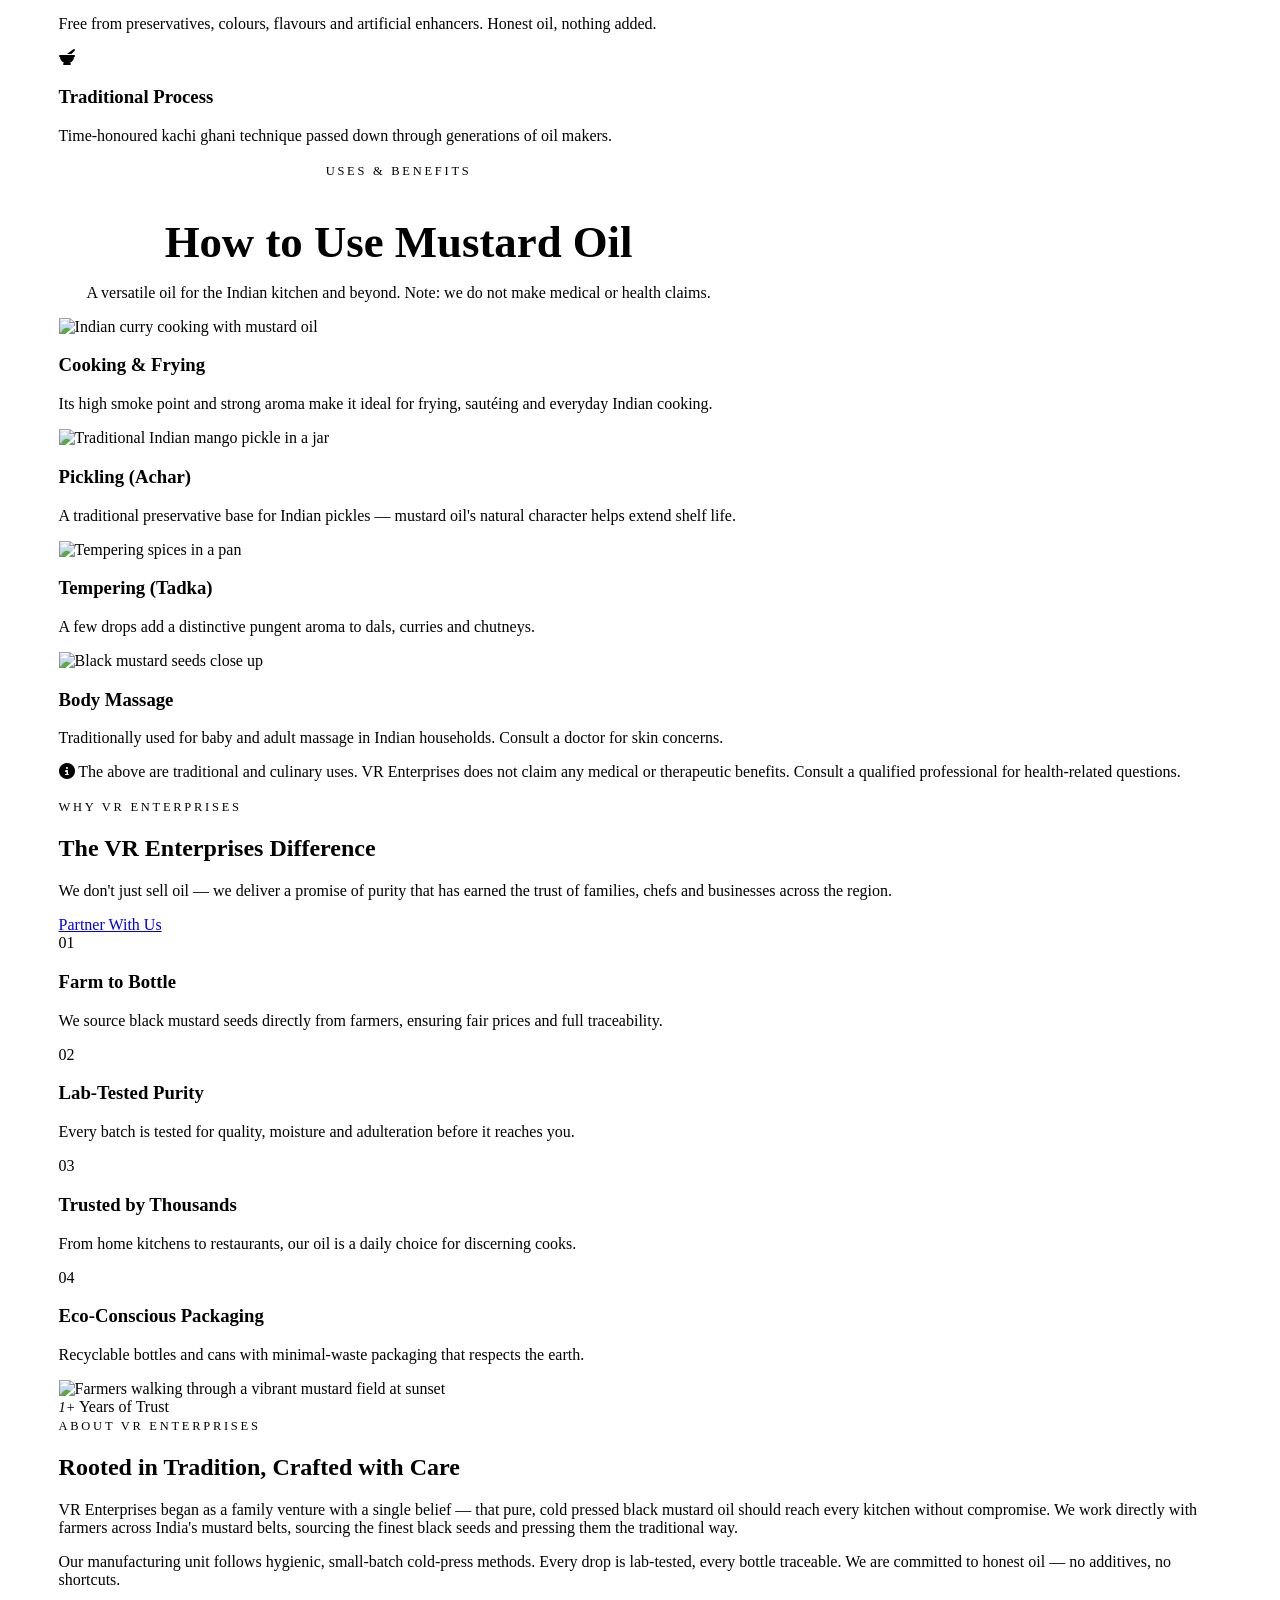
==== commit c9261b01: "Update index.html" ====
--- a/index.html
+++ b/index.html
@@ -19,7 +19,7 @@
     <link rel="preconnect" href="https://fonts.gstatic.com" crossorigin />
     <link href="https://fonts.googleapis.com/css2?family=Playfair+Display:wght@500;600;700&family=Poppins:wght@300;400;500;600&display=swap" rel="stylesheet" />
     <link rel="stylesheet" href="https://cdnjs.cloudflare.com/ajax/libs/font-awesome/6.5.1/css/all.min.css" />
-    <link rel="stylesheet" href="/style.css" />
+    <link rel="stylesheet" href="/styles.css" />
 
     <script type="application/ld+json">
       {
@@ -30,9 +30,9 @@
         "url": "https://vrenterprises.in"
       }
     </script>
-    <meta property="og:image" content="https://bolt.new/static/og_default.png">
+    <meta property="og:image" content="D:\VR\assets\logo.png">
     <meta name="twitter:card" content="summary_large_image">
-    <meta name="twitter:image" content="https://bolt.new/static/og_default.png">
+    <meta name="twitter:image" content="D:\VR\assets\logo.png">
 </head>
   <body>
     <!-- Skip link for keyboard users -->
@@ -58,7 +58,7 @@
     <header class="navbar" id="navbar">
       <div class="nav-container">
         <a href="#home" class="brand" aria-label="VR Enterprises home">
-          <span class="brand-mark">VR</span>
+         <img src="assets/logo.png" alt="VR Enterprises Logo" class="brand-mark">
           <span class="brand-text">
             <span class="brand-name">VR Enterprises</span>
             <span class="brand-tag">Cold Pressed Black Mustard Oil</span>
@@ -242,8 +242,8 @@
             playsinline
             class="factory-video-player"
           >
-            <source src="assets/vr2.mp4" type="video/mp4" />
-            <p>Your browser does not support the video tag. Please add a video file at <code>./assets/vr2.mp4</code>.</p>
+            <source src="assets/vr1.mp4" type="video/mp4" />
+            <p>Your browser does not support the video tag. Please add a video file at <code>./assets/vr1.mp4</code>.</p>
           </video>
           <p>See how we manufacture our product</p>
           <button class="video-play-btn" id="videoPlayBtn" aria-label="Play factory video">
@@ -2549,7 +2549,7 @@
       <div class="container footer-grid">
         <div class="footer-brand">
           <a href="#home" class="brand">
-            <span class="brand-mark">VR</span>
+            <img src="assets/logo.png" alt="VR Enterprises Logo" class="brand-mark">
             <span class="brand-text">
               <span class="brand-name">VR Enterprises</span>
               <span class="brand-tag">Cold Pressed Black Mustard Oil</span>
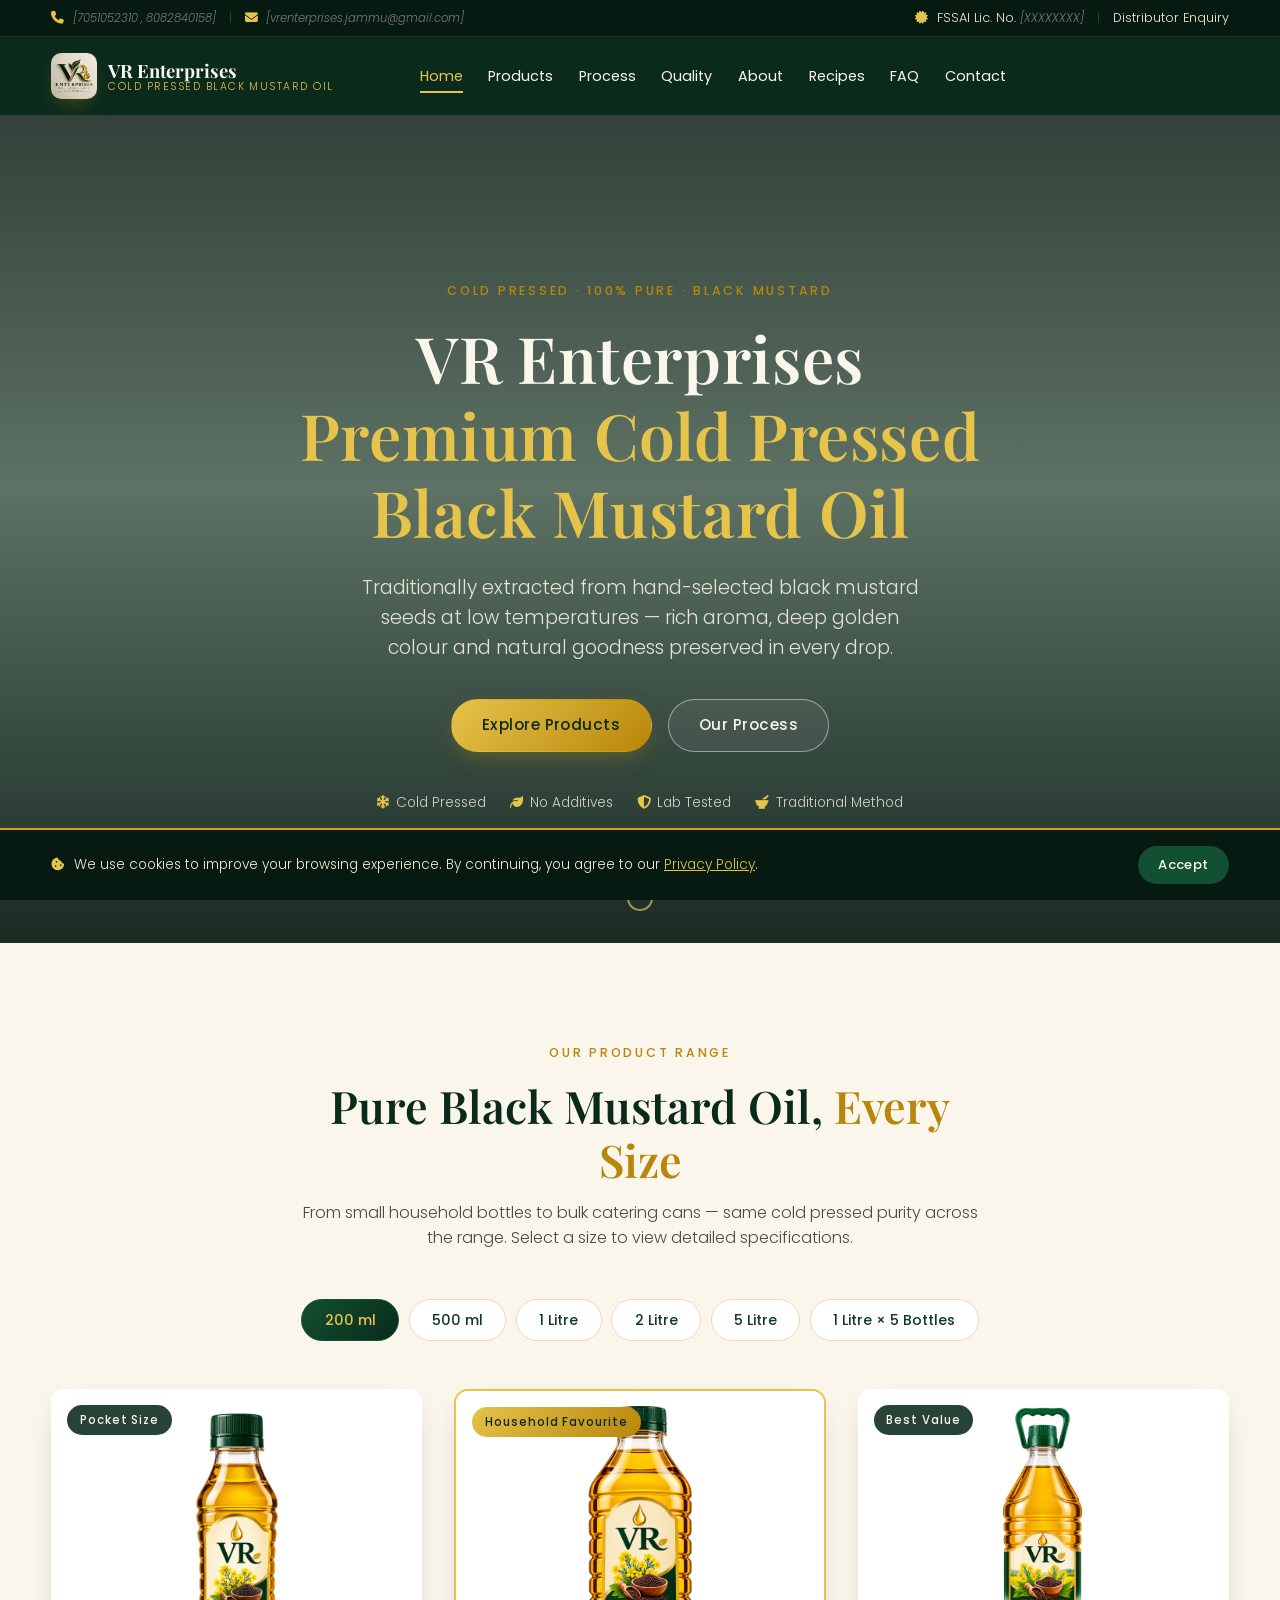
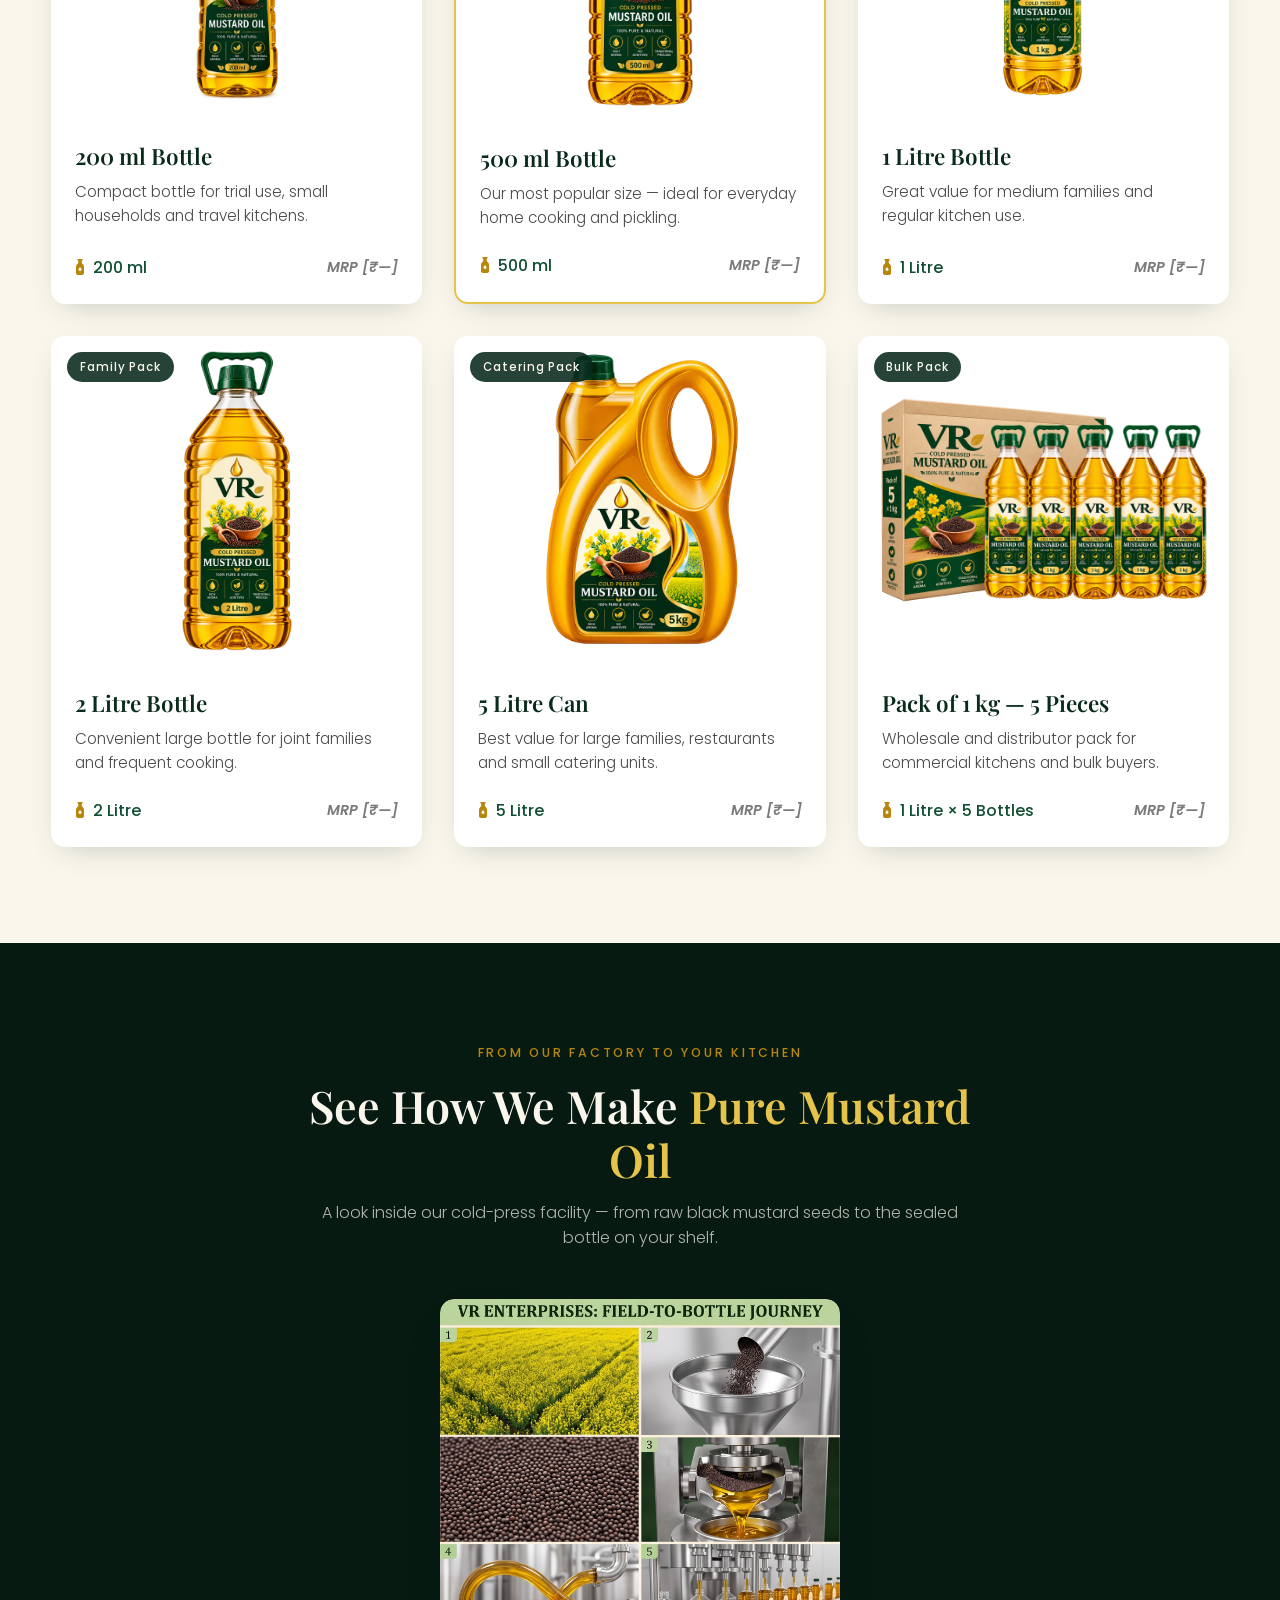
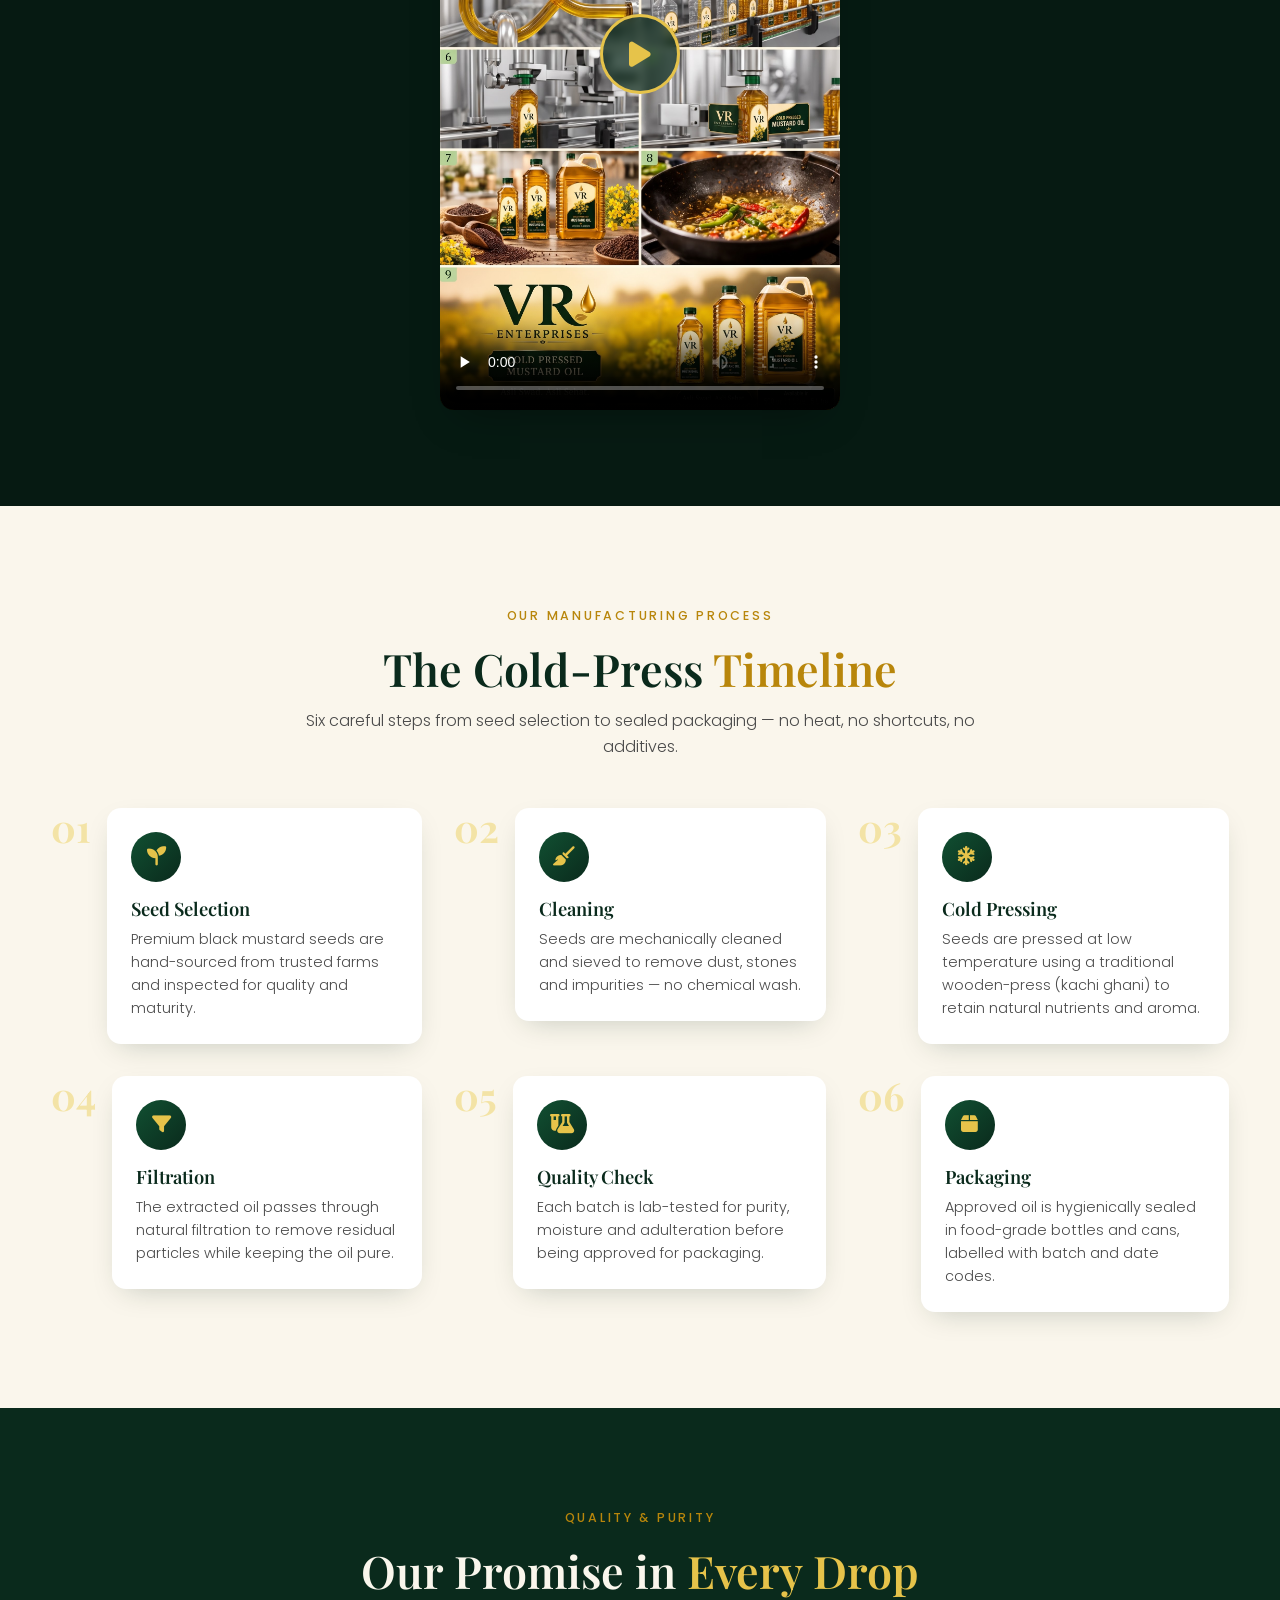
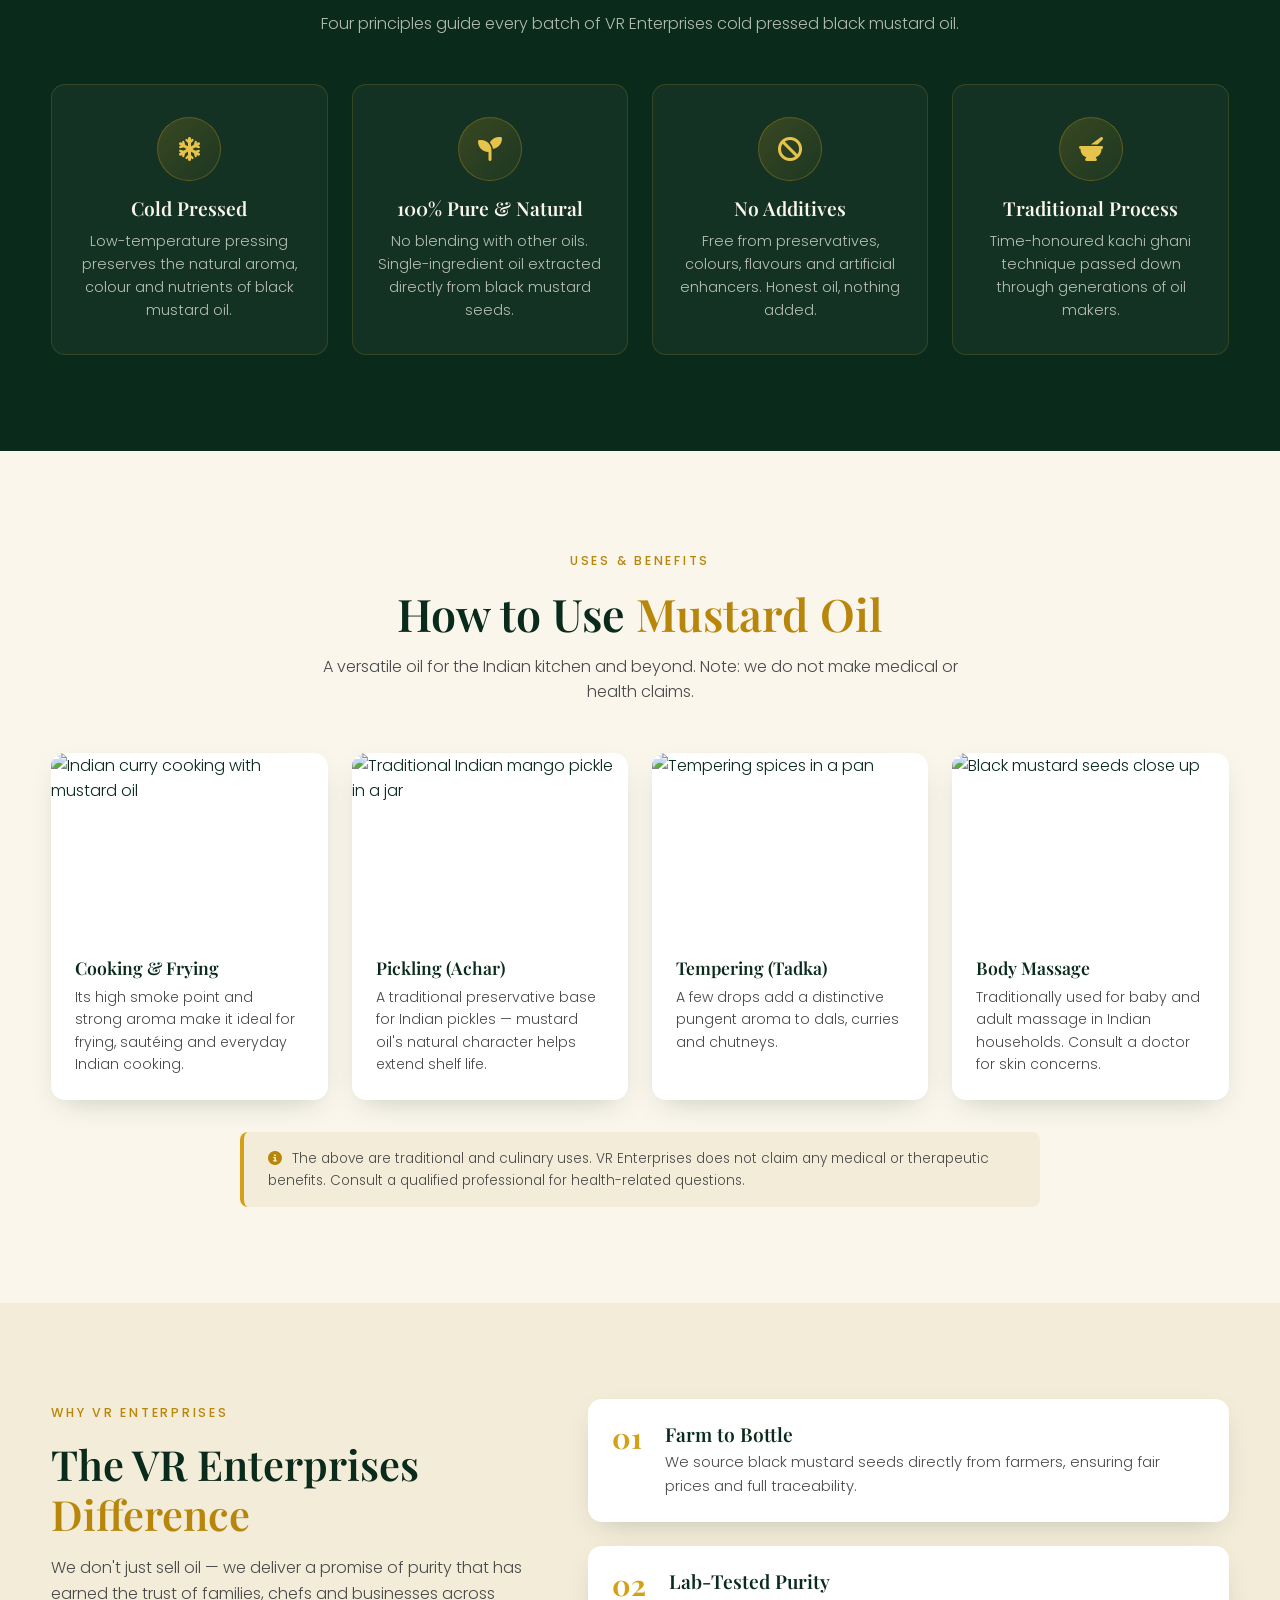
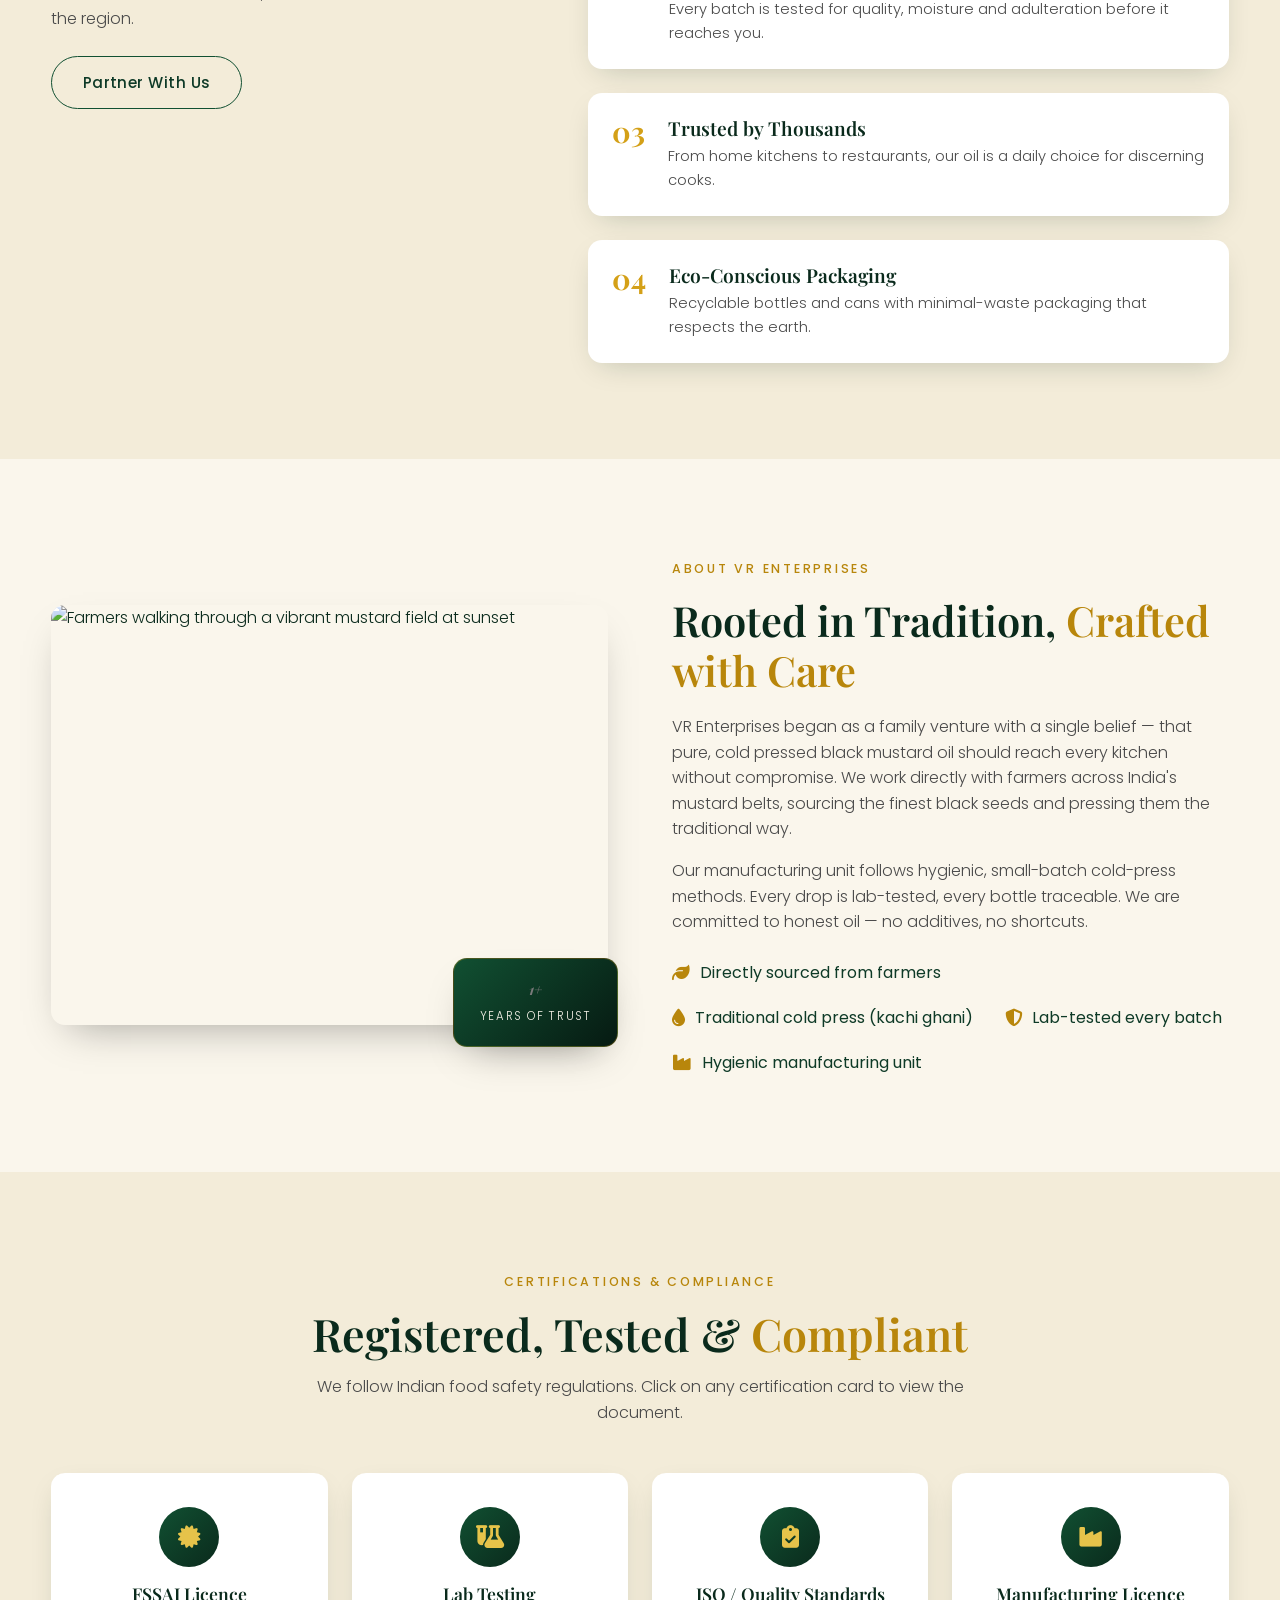
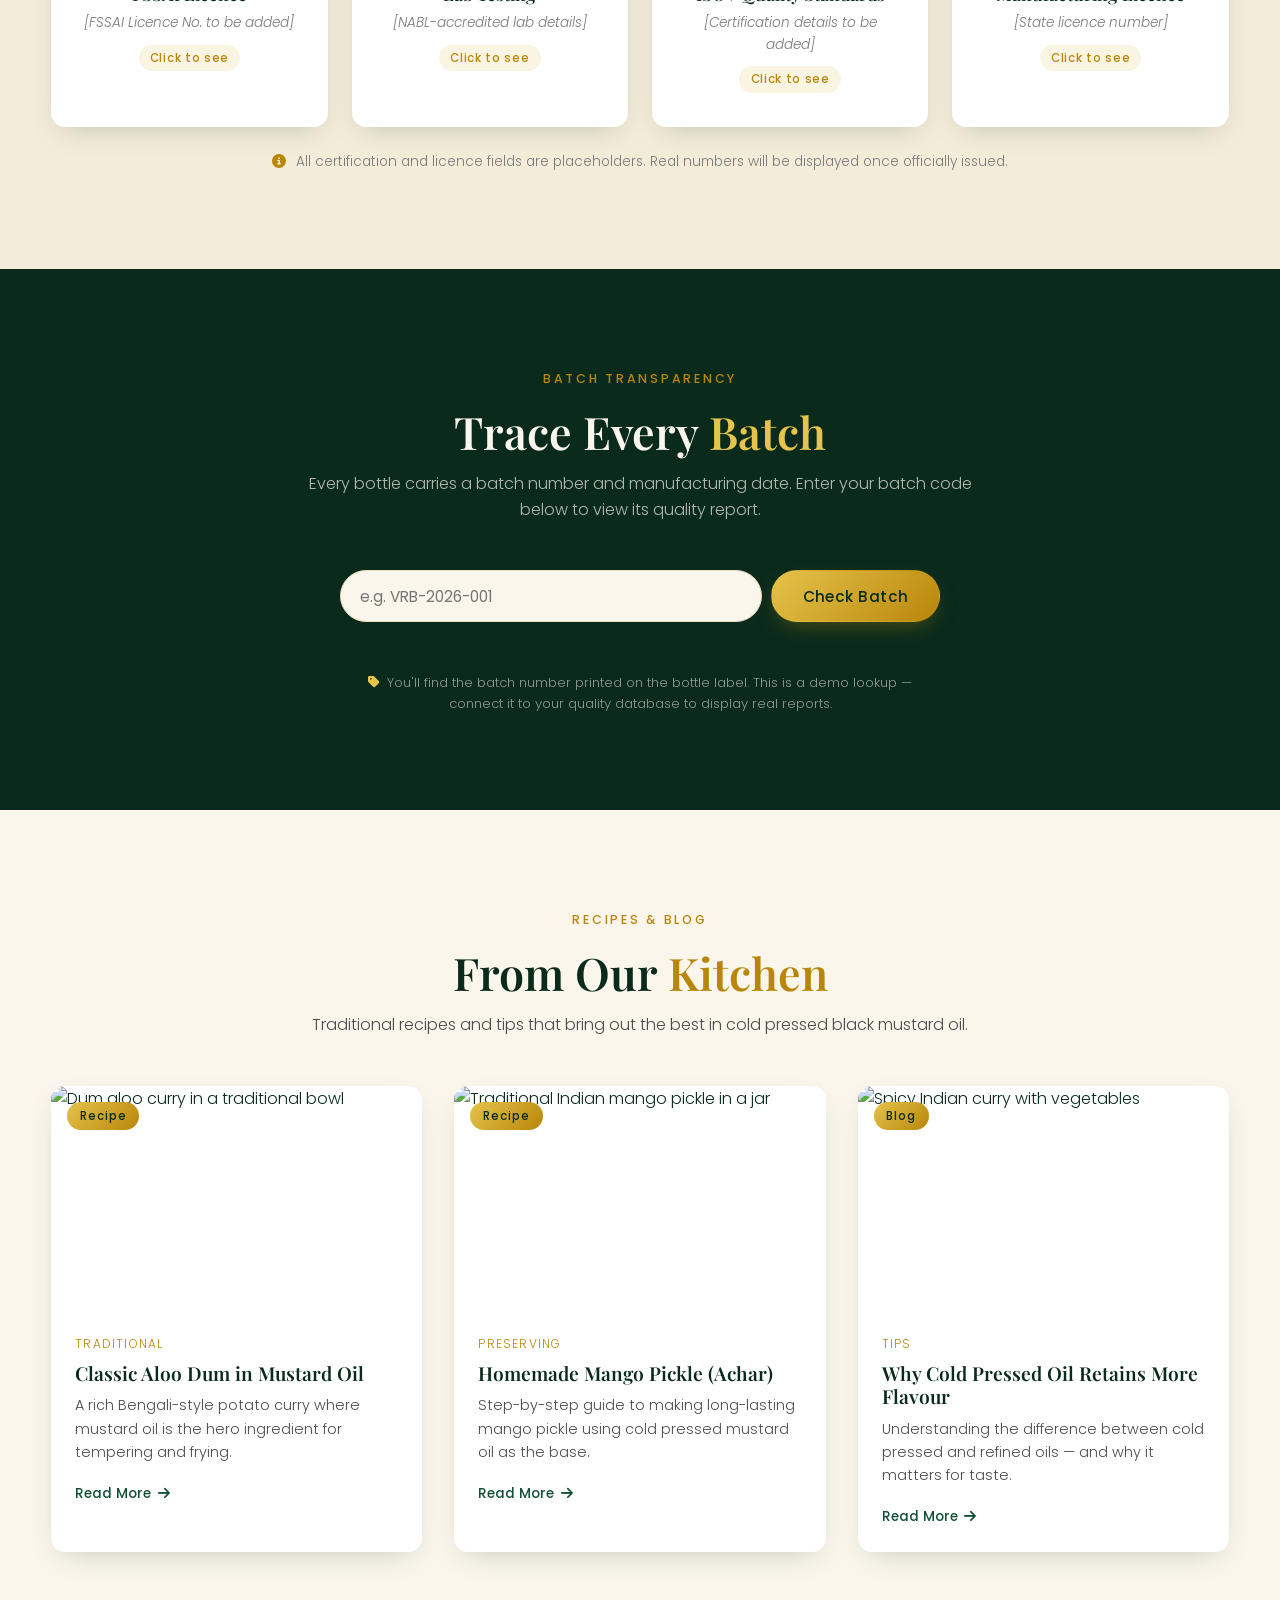
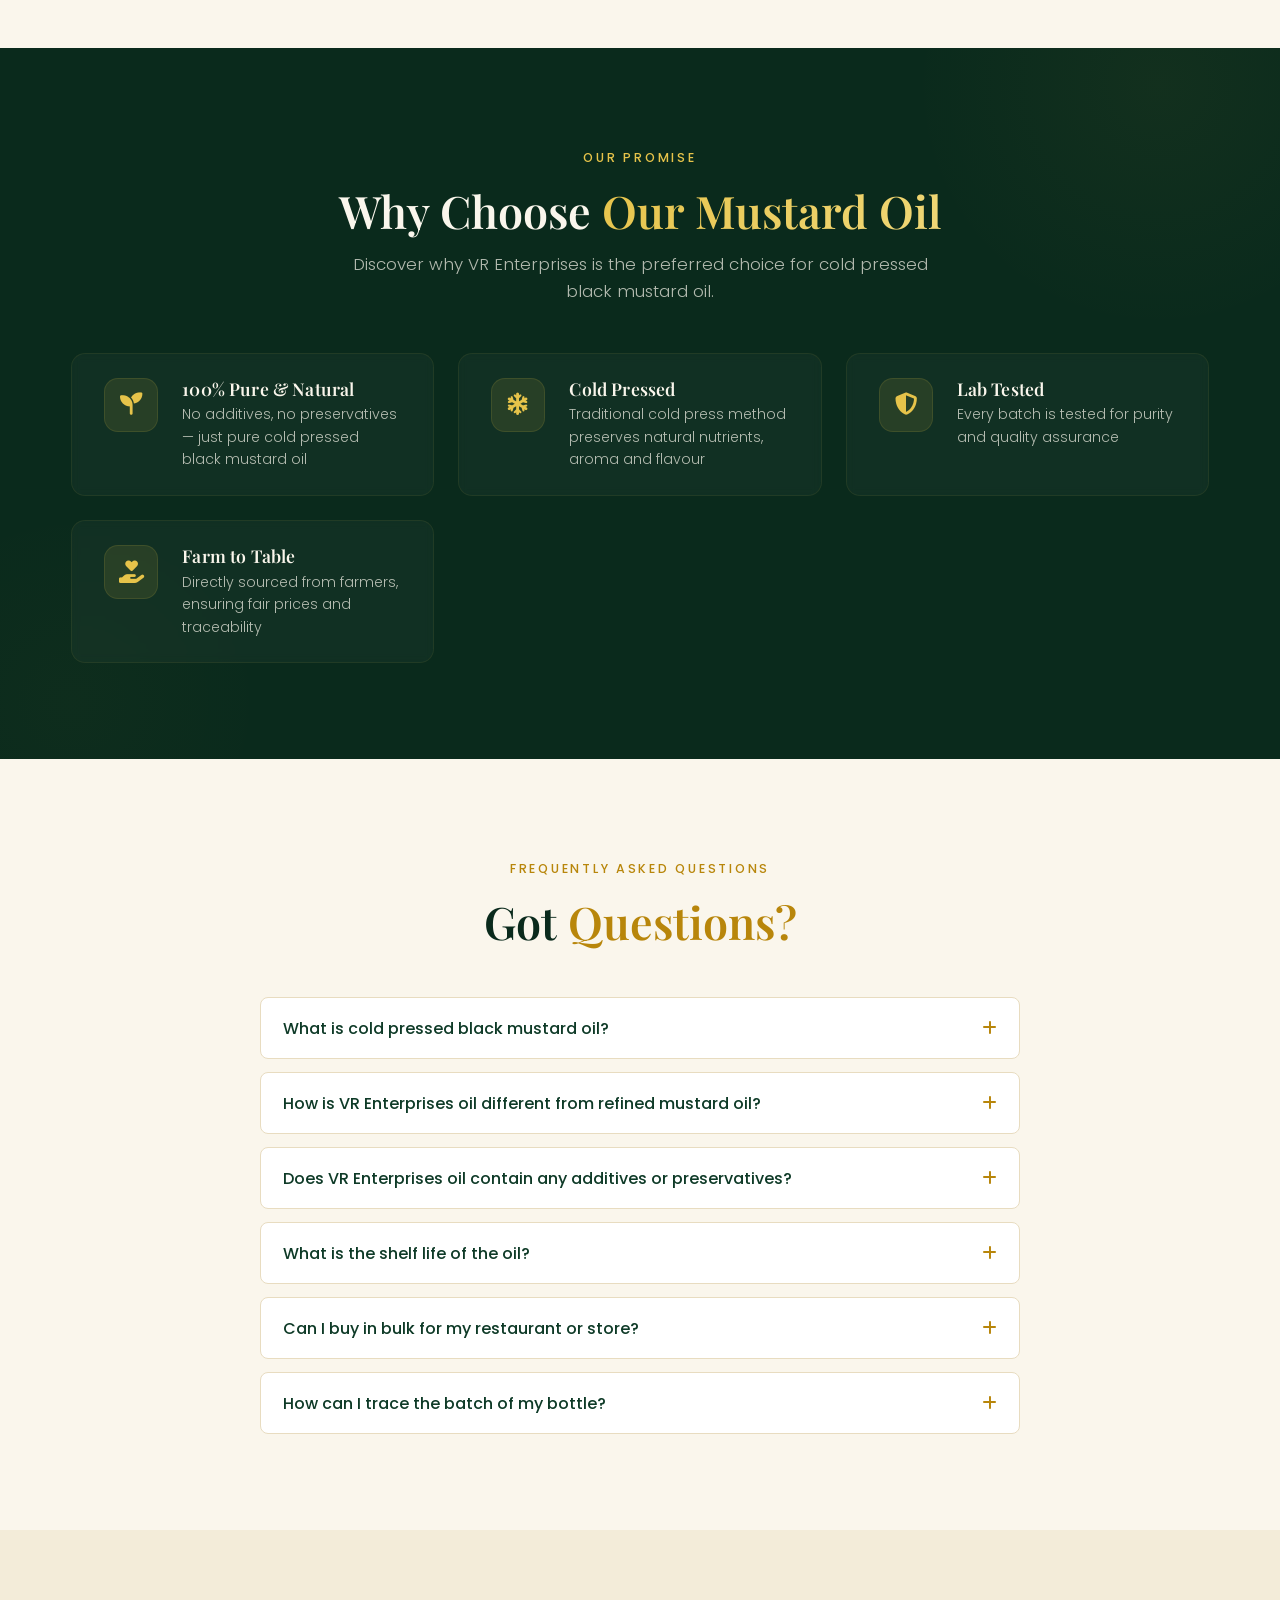
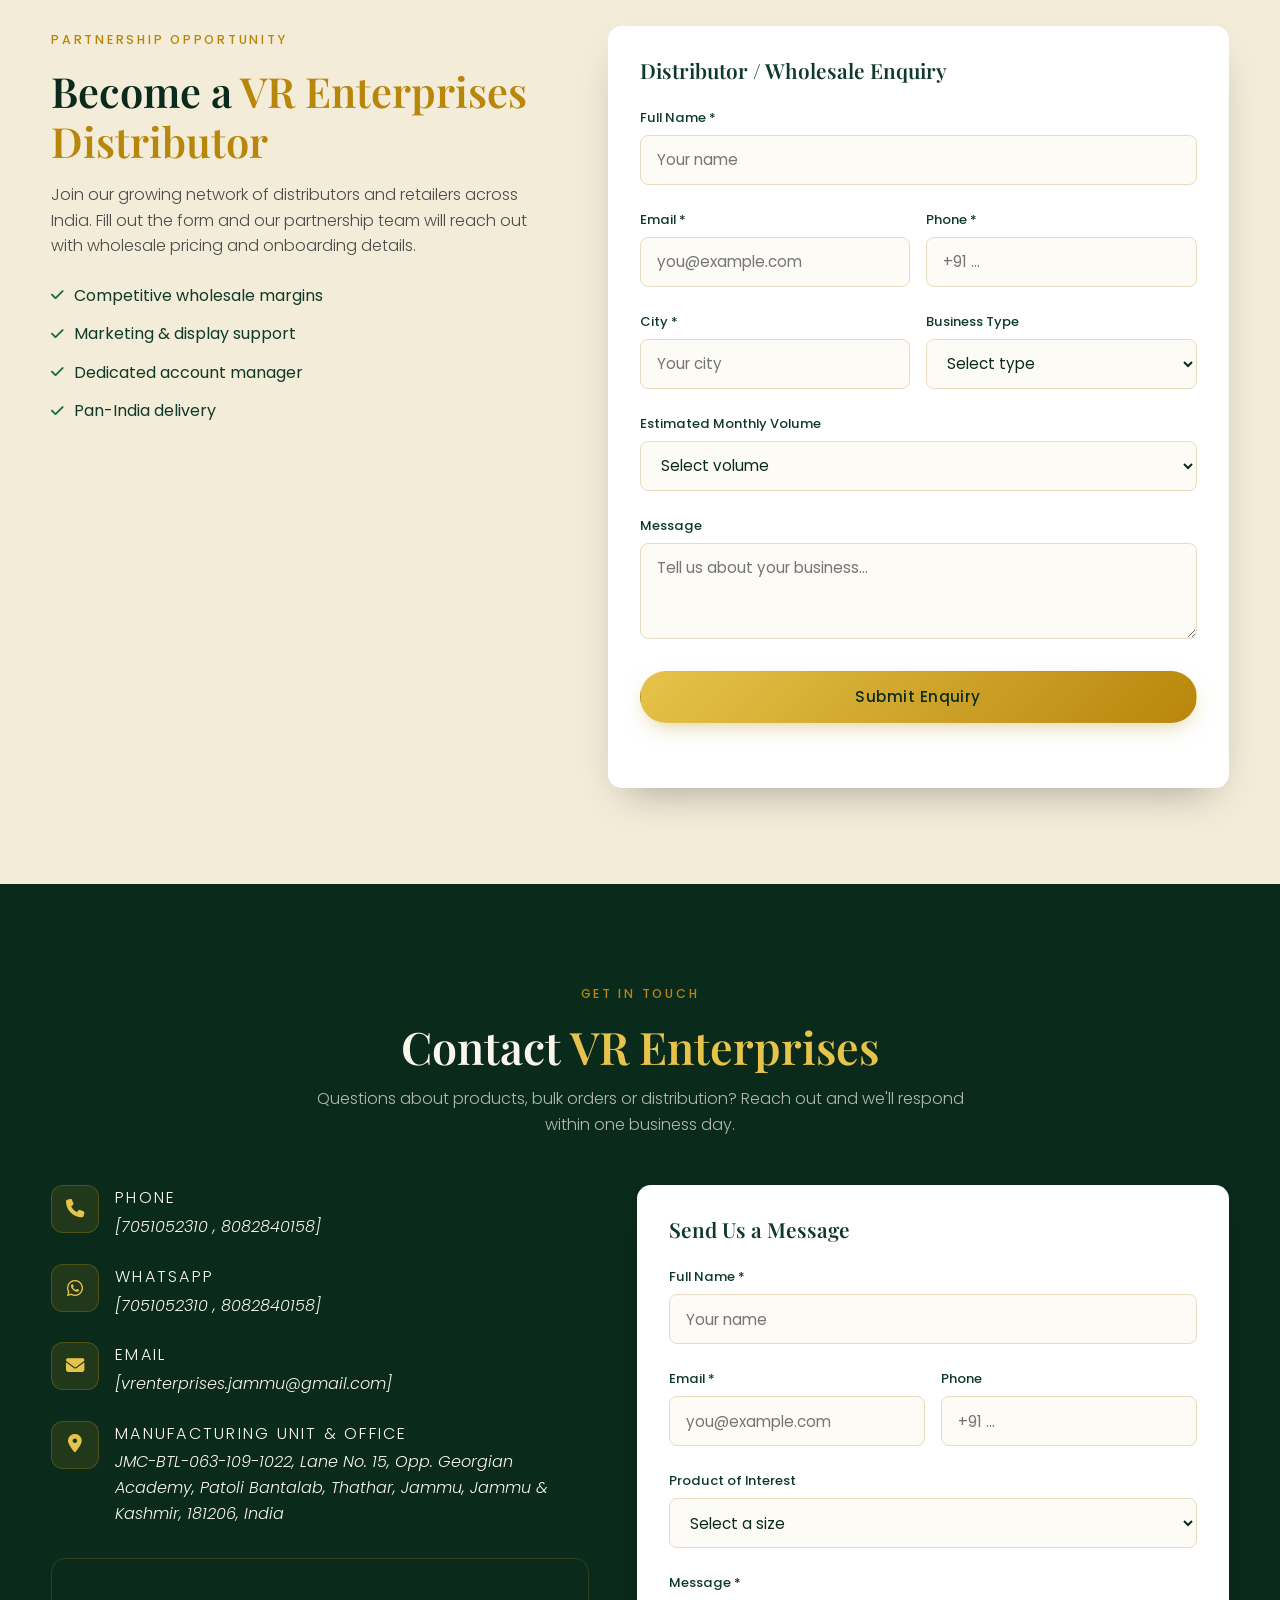
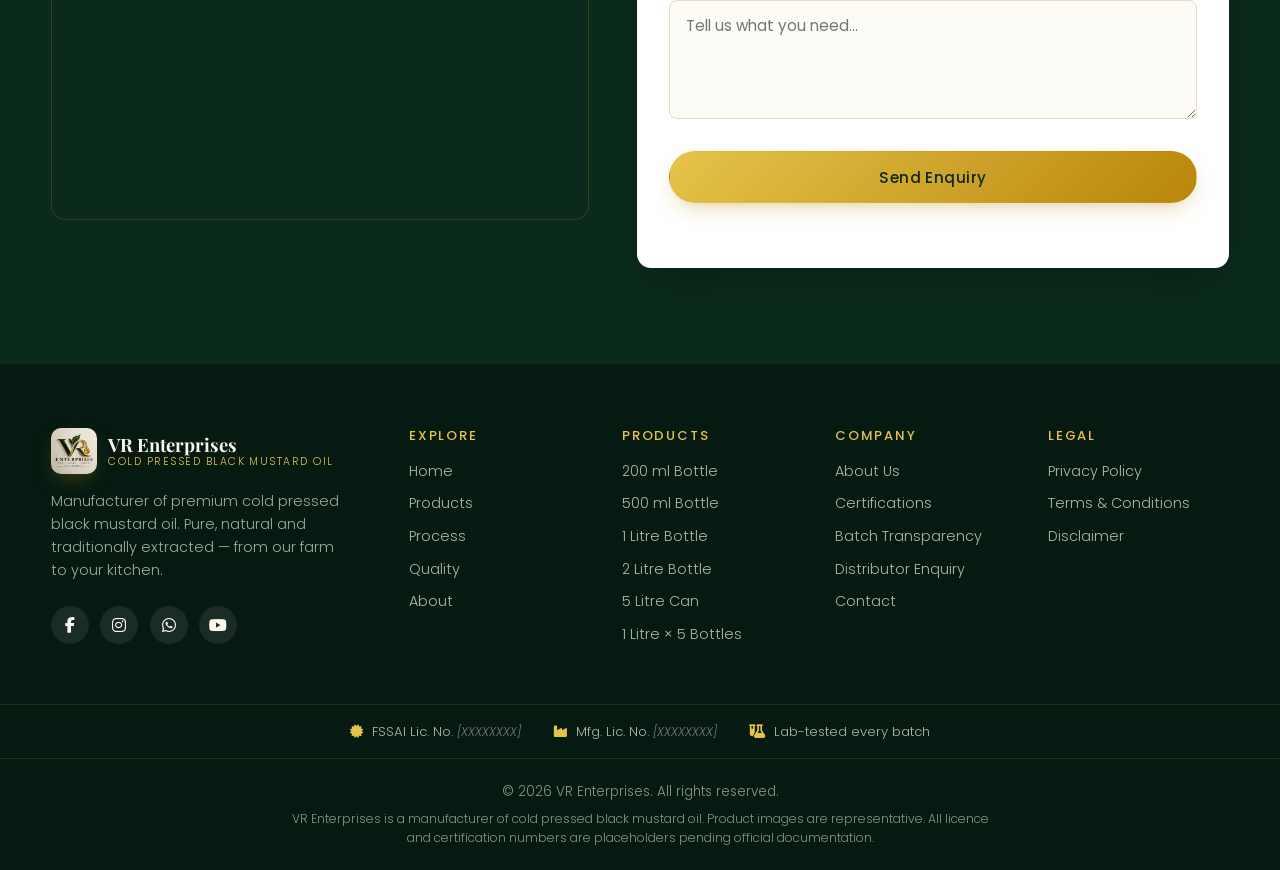
==== commit ffa2168c: "Update index.html" ====
--- a/index.html
+++ b/index.html
@@ -19,7 +19,7 @@
     <link rel="preconnect" href="https://fonts.gstatic.com" crossorigin />
     <link href="https://fonts.googleapis.com/css2?family=Playfair+Display:wght@500;600;700&family=Poppins:wght@300;400;500;600&display=swap" rel="stylesheet" />
     <link rel="stylesheet" href="https://cdnjs.cloudflare.com/ajax/libs/font-awesome/6.5.1/css/all.min.css" />
-    <link rel="stylesheet" href="/styles.css" />
+    <link rel="stylesheet" href="/style.css" />
 
     <script type="application/ld+json">
       {
--- a/style.css
+++ b/style.css
@@ -0,0 +1,2791 @@
+/* =========================================================
+   VR Enterprises — Premium Cold Pressed Black Mustard Oil
+   Palette: emerald green + cream + metallic gold
+   ========================================================= */
+
+:root {
+  /* Emerald green ramp */
+  --emerald-950: #061a12;
+  --emerald-900: #0a2a1c;
+  --emerald-800: #0e3a27;
+  --emerald-700: #115032;
+  --emerald-600: #176b42;
+  --emerald-500: #1f8a57;
+
+  /* Metallic gold ramp */
+  --gold-700: #9a7308;
+  --gold-600: #b8860b;
+  --gold-500: #d4a017;
+  --gold-400: #e6c34a;
+  --gold-300: #f0d878;
+  --gold-200: #f7e9b0;
+
+  /* Cream ramp */
+  --cream-50: #fdfbf6;
+  --cream-100: #faf6ec;
+  --cream-200: #f3ecd9;
+  --cream-300: #e8dcc0;
+  --cream-400: #d9c9a3;
+
+  /* Neutrals */
+  --neutral-900: #1a1a1a;
+  --neutral-700: #4a4a4a;
+  --neutral-500: #7a7a7a;
+  --neutral-300: #cfcfcf;
+  --neutral-100: #f5f5f5;
+
+  --white: #ffffff;
+
+  /* Semantic */
+  --bg-dark: var(--emerald-900);
+  --bg-cream: var(--cream-100);
+  --text-light: var(--cream-100);
+  --text-dark: var(--emerald-900);
+  --accent: var(--gold-500);
+
+  /* Type */
+  --font-head: "Playfair Display", Georgia, serif;
+  --font-body: "Poppins", system-ui, -apple-system, sans-serif;
+
+  /* Spacing (8px system) */
+  --space-1: 0.5rem;
+  --space-2: 1rem;
+  --space-3: 1.5rem;
+  --space-4: 2rem;
+  --space-5: 3rem;
+  --space-6: 4rem;
+  --space-7: 6rem;
+
+  --radius: 14px;
+  --radius-sm: 8px;
+  --shadow: 0 18px 40px -18px rgba(0, 0, 0, 0.35);
+  --shadow-soft: 0 10px 30px -12px rgba(10, 42, 28, 0.25);
+  --shadow-gold: 0 8px 22px -8px rgba(180, 138, 11, 0.5);
+  --transition: 0.35s cubic-bezier(0.4, 0, 0.2, 1);
+}
+
+/* ---------- Reset ---------- */
+*,
+*::before,
+*::after {
+  box-sizing: border-box;
+  margin: 0;
+  padding: 0;
+}
+
+html {
+  scroll-behavior: smooth;
+  scroll-padding-top: 100px;
+}
+
+body {
+  font-family: var(--font-body);
+  font-weight: 300;
+  line-height: 1.6;
+  color: var(--text-dark);
+  background-color: var(--bg-cream);
+  -webkit-font-smoothing: antialiased;
+  -moz-osx-font-smoothing: grayscale;
+  overflow-x: hidden;
+}
+
+img {
+  max-width: 100%;
+  display: block;
+}
+
+a {
+  text-decoration: none;
+  color: inherit;
+}
+
+ul {
+  list-style: none;
+}
+
+button {
+  font-family: inherit;
+}
+
+h1, h2, h3, h4 {
+  font-family: var(--font-head);
+  font-weight: 600;
+  line-height: 1.2;
+  color: var(--emerald-900);
+}
+
+.container {
+  width: min(1200px, 92%);
+  margin-inline: auto;
+}
+
+.section {
+  padding: var(--space-7) 0;
+}
+
+.sr-only,
+.skip-link {
+  position: absolute;
+  width: 1px;
+  height: 1px;
+  padding: 0;
+  margin: -1px;
+  overflow: hidden;
+  clip: rect(0, 0, 0, 0);
+  white-space: nowrap;
+  border: 0;
+}
+
+.skip-link:focus {
+  position: fixed;
+  top: 0.5rem;
+  left: 0.5rem;
+  width: auto;
+  height: auto;
+  padding: 0.6rem 1.2rem;
+  clip: auto;
+  z-index: 9999;
+  background: var(--gold-500);
+  color: var(--emerald-900);
+  border-radius: var(--radius-sm);
+  font-weight: 500;
+}
+
+/* Placeholder text style */
+.placeholder {
+  color: var(--neutral-500);
+  font-style: italic;
+  font-size: 0.9em;
+}
+
+/* ---------- Eyebrow & headings ---------- */
+.eyebrow {
+  display: inline-block;
+  font-family: var(--font-body);
+  font-size: 0.78rem;
+  font-weight: 500;
+  letter-spacing: 0.22em;
+  text-transform: uppercase;
+  color: var(--gold-400);
+  margin-bottom: var(--space-2);
+}
+.eyebrow.dark {
+  color: var(--gold-600);
+}
+
+.gold {
+  color: var(--gold-400);
+}
+.gold-dark {
+  color: var(--gold-600);
+}
+
+.section-head {
+  text-align: center;
+  max-width: 680px;
+  margin: 0 auto var(--space-5);
+}
+.section-head h2 {
+  font-size: clamp(2rem, 4vw, 2.8rem);
+  margin-bottom: 0.8rem;
+}
+.section-head p {
+  color: var(--neutral-700);
+  font-weight: 300;
+}
+
+/* ---------- Buttons ---------- */
+.btn {
+  display: inline-flex;
+  align-items: center;
+  justify-content: center;
+  gap: 0.5rem;
+  font-family: var(--font-body);
+  font-weight: 500;
+  font-size: 0.95rem;
+  letter-spacing: 0.03em;
+  padding: 0.85rem 1.9rem;
+  border-radius: 50px;
+  border: 1px solid transparent;
+  cursor: pointer;
+  transition: all var(--transition);
+  white-space: nowrap;
+}
+.btn:focus-visible {
+  outline: 3px solid var(--gold-400);
+  outline-offset: 2px;
+}
+.btn-primary {
+  background: linear-gradient(135deg, var(--gold-400), var(--gold-600));
+  color: var(--emerald-900);
+  box-shadow: var(--shadow-gold);
+}
+.btn-primary:hover {
+  transform: translateY(-2px);
+  box-shadow: 0 14px 30px -10px rgba(180, 138, 11, 0.7);
+}
+.btn-ghost {
+  border-color: rgba(255, 255, 255, 0.45);
+  color: var(--cream-100);
+  background: rgba(255, 255, 255, 0.06);
+}
+.btn-ghost:hover {
+  background: rgba(255, 255, 255, 0.14);
+  border-color: var(--gold-400);
+}
+.btn-outline {
+  border-color: var(--emerald-700);
+  color: var(--emerald-800);
+  background: transparent;
+}
+.btn-outline:hover {
+  background: var(--emerald-800);
+  color: var(--cream-100);
+}
+.btn-mini {
+  padding: 0.5rem 1.2rem;
+  font-size: 0.82rem;
+  background: var(--emerald-700);
+  color: var(--cream-100);
+}
+.btn-mini:hover {
+  background: var(--emerald-600);
+  transform: translateY(-1px);
+}
+.btn-block {
+  width: 100%;
+}
+.btn-nav-cta {
+  padding: 0.6rem 1.4rem;
+  font-size: 0.85rem;
+}
+
+/* ---------- Top Bar ---------- */
+.topbar {
+  background: var(--emerald-950);
+  color: var(--cream-200);
+  font-size: 0.8rem;
+  padding: 0.5rem 0;
+  border-bottom: 1px solid rgba(212, 160, 23, 0.15);
+}
+.topbar-inner {
+  display: flex;
+  justify-content: space-between;
+  align-items: center;
+  gap: 1rem;
+  flex-wrap: wrap;
+}
+.topbar-left,
+.topbar-right {
+  display: flex;
+  align-items: center;
+  gap: 0.8rem;
+}
+.topbar i {
+  color: var(--gold-400);
+  margin-right: 0.3rem;
+}
+.topbar-sep {
+  color: rgba(212, 160, 23, 0.3);
+}
+.topbar-link:hover {
+  color: var(--gold-400);
+}
+
+/* ---------- Navbar ---------- */
+.navbar {
+  position: sticky;
+  top: 0;
+  z-index: 100;
+  padding: 1rem 0;
+  background: var(--emerald-900);
+  transition: padding var(--transition), box-shadow var(--transition);
+}
+.navbar.scrolled {
+  padding: 0.6rem 0;
+  box-shadow: 0 6px 24px -10px rgba(0, 0, 0, 0.5);
+}
+.nav-container {
+  width: min(1200px, 92%);
+  margin-inline: auto;
+  display: flex;
+  align-items: center;
+  justify-content: space-between;
+  gap: 1rem;
+}
+.brand {
+  display: flex;
+  align-items: center;
+  gap: 0.7rem;
+  flex-shrink: 0;
+}
+.brand-mark {
+  display: grid;
+  place-items: center;
+  width: 46px;
+  height: 46px;
+  border-radius: 10px;
+  background: linear-gradient(135deg, var(--gold-300), var(--gold-600));
+  color: var(--emerald-900);
+  font-family: var(--font-head);
+  font-weight: 700;
+  font-size: 1.2rem;
+  letter-spacing: 0.02em;
+  box-shadow: var(--shadow-gold);
+  flex-shrink: 0;
+}
+.brand-text {
+  display: flex;
+  flex-direction: column;
+  line-height: 1.15;
+}
+.brand-name {
+  font-family: var(--font-head);
+  font-weight: 700;
+  font-size: 1.15rem;
+  color: var(--cream-100);
+}
+.brand-tag {
+  font-size: 0.66rem;
+  letter-spacing: 0.14em;
+  text-transform: uppercase;
+  color: var(--gold-400);
+}
+.nav-links {
+  display: flex;
+  gap: 1.6rem;
+  align-items: center;
+}
+.nav-links a {
+  font-size: 0.9rem;
+  font-weight: 400;
+  color: var(--cream-100);
+  position: relative;
+  padding: 0.2rem 0;
+  transition: color var(--transition);
+}
+.nav-links a::after {
+  content: "";
+  position: absolute;
+  left: 0;
+  bottom: -2px;
+  width: 0;
+  height: 2px;
+  background: var(--gold-400);
+  transition: width var(--transition);
+}
+.nav-links a:hover,
+.nav-links a.active {
+  color: var(--gold-400);
+}
+.nav-links a:hover::after,
+.nav-links a.active::after {
+  width: 100%;
+}
+.nav-toggle {
+  display: none;
+  flex-direction: column;
+  gap: 5px;
+  background: none;
+  border: none;
+  cursor: pointer;
+  padding: 0.3rem;
+}
+.nav-toggle span {
+  width: 26px;
+  height: 2px;
+  background: var(--cream-100);
+  border-radius: 2px;
+  transition: all var(--transition);
+}
+.nav-toggle.open span:nth-child(1) {
+  transform: translateY(7px) rotate(45deg);
+}
+.nav-toggle.open span:nth-child(2) {
+  opacity: 0;
+}
+.nav-toggle.open span:nth-child(3) {
+  transform: translateY(-7px) rotate(-45deg);
+}
+
+/* ---------- Hero ---------- */
+.hero {
+  position: relative;
+  min-height: 92vh;
+  display: flex;
+  align-items: center;
+  justify-content: center;
+  text-align: center;
+  overflow: hidden;
+  padding: 6rem 0 4rem;
+}
+.hero-bg {
+  position: absolute;
+  inset: 0;
+  background: url("https://images.pexels.com/photos/29986803/pexels-photo-29986803.jpeg?auto=compress&cs=tinysrgb&w=1600")
+    center / cover no-repeat;
+  transform: scale(1.05);
+  animation: heroZoom 18s ease-in-out infinite alternate;
+}
+@keyframes heroZoom {
+  to { transform: scale(1.16); }
+}
+.hero-overlay {
+  position: absolute;
+  inset: 0;
+  background: linear-gradient(
+    180deg,
+    rgba(6, 26, 18, 0.82) 0%,
+    rgba(10, 42, 28, 0.65) 45%,
+    rgba(6, 26, 18, 0.92) 100%
+  );
+}
+.hero-content {
+  position: relative;
+  z-index: 2;
+  max-width: 800px;
+  padding: 0 1.5rem;
+}
+.hero-content .eyebrow {
+  margin-bottom: 1.2rem;
+}
+.hero h1 {
+  font-size: clamp(2.2rem, 5.5vw, 4rem);
+  color: var(--cream-100);
+  margin-bottom: 1.4rem;
+  letter-spacing: 0.01em;
+}
+.hero-sub {
+  font-size: clamp(1rem, 2vw, 1.18rem);
+  color: rgba(250, 246, 236, 0.88);
+  max-width: 580px;
+  margin: 0 auto 2.2rem;
+  font-weight: 300;
+}
+.hero-cta {
+  display: flex;
+  gap: 1rem;
+  justify-content: center;
+  flex-wrap: wrap;
+  margin-bottom: 2.5rem;
+}
+.hero-trust {
+  display: flex;
+  gap: 1.5rem;
+  justify-content: center;
+  flex-wrap: wrap;
+  font-size: 0.85rem;
+  color: rgba(250, 246, 236, 0.8);
+}
+.hero-trust span {
+  display: flex;
+  align-items: center;
+  gap: 0.4rem;
+}
+.hero-trust i {
+  color: var(--gold-400);
+}
+.scroll-cue {
+  position: absolute;
+  bottom: 2rem;
+  left: 50%;
+  transform: translateX(-50%);
+  z-index: 2;
+  width: 26px;
+  height: 42px;
+  border: 2px solid rgba(240, 216, 120, 0.6);
+  border-radius: 14px;
+  display: flex;
+  justify-content: center;
+  padding-top: 7px;
+}
+.scroll-cue span {
+  width: 4px;
+  height: 8px;
+  border-radius: 4px;
+  background: var(--gold-400);
+  animation: scrollDot 1.6s infinite;
+}
+@keyframes scrollDot {
+  0% { opacity: 1; transform: translateY(0); }
+  100% { opacity: 0; transform: translateY(14px); }
+}
+
+/* ---------- Products ---------- */
+.products {
+  background: var(--cream-100);
+}
+.size-tabs {
+  display: flex;
+  flex-wrap: wrap;
+  justify-content: center;
+  gap: 0.6rem;
+  margin-bottom: var(--space-5);
+}
+.size-tab {
+  padding: 0.6rem 1.4rem;
+  border-radius: 50px;
+  border: 1px solid var(--cream-300);
+  background: var(--white);
+  color: var(--emerald-800);
+  font-size: 0.88rem;
+  font-weight: 500;
+  cursor: pointer;
+  transition: all var(--transition);
+}
+.size-tab:hover {
+  border-color: var(--gold-500);
+  color: var(--gold-600);
+}
+.size-tab.active {
+  background: linear-gradient(135deg, var(--emerald-700), var(--emerald-900));
+  color: var(--gold-400);
+  border-color: var(--emerald-700);
+}
+.product-grid {
+  display: grid;
+  grid-template-columns: repeat(3, 1fr);
+  gap: var(--space-4);
+}
+.product-card {
+  background: var(--white);
+  border-radius: var(--radius);
+  overflow: hidden;
+  box-shadow: var(--shadow-soft);
+  transition: transform var(--transition), box-shadow var(--transition), opacity var(--transition);
+  display: flex;
+  flex-direction: column;
+}
+.product-card:hover {
+  transform: translateY(-8px);
+  box-shadow: 0 26px 50px -20px rgba(10, 42, 28, 0.4);
+}
+.product-card.featured {
+  border: 2px solid var(--gold-400);
+}
+.product-card.dim {
+  opacity: 0.35;
+  transform: scale(0.96);
+}
+.product-card.highlight {
+  box-shadow: 0 0 0 3px var(--gold-400), 0 26px 50px -20px rgba(180, 138, 11, 0.4);
+  transform: translateY(-8px);
+}
+.product-media {
+  position: relative;
+  height: 330px;
+  overflow: hidden;
+  display: flex;
+  align-items: center;
+  justify-content: center;
+  background: #ffffff;
+}
+
+.product-media img {
+  width: 90%;
+  height: 300px;
+  object-fit: contain;
+  object-position: center;
+  transition: transform 0.6s ease;
+}
+
+.product-card:hover .product-media img {
+  transform: scale(1.04);
+}
+
+.product-tag {
+  position: absolute;
+  top: 1rem;
+  left: 1rem;
+  z-index: 5;
+  background: rgba(10, 42, 28, 0.92);
+  color: var(--cream-100);
+  font-size: 0.72rem;
+  font-weight: 500;
+  letter-spacing: 0.08em;
+  padding: 0.45rem 0.85rem;
+  border-radius: 50px;
+  white-space: nowrap;
+}
+
+.product-tag.gold {
+  background: linear-gradient(
+    135deg,
+    var(--gold-400),
+    var(--gold-600)
+  );
+  color: var(--emerald-900);
+}
+
+.product-card:hover .product-media img {
+  transform: scale(1.03);
+}
+.product-card:hover .product-media img {
+  transform: scale(1.08);
+}
+.product-tag {
+  position: absolute;
+  top: 1rem;
+  left: 1rem;
+  background: rgba(10, 42, 28, 0.88);
+  color: var(--cream-100);
+  font-size: 0.72rem;
+  font-weight: 500;
+  letter-spacing: 0.08em;
+  padding: 0.35rem 0.8rem;
+  border-radius: 50px;
+}
+.product-tag.gold {
+  background: linear-gradient(135deg, var(--gold-400), var(--gold-600));
+  color: var(--emerald-900);
+}
+.product-body {
+  padding: var(--space-3);
+  display: flex;
+  flex-direction: column;
+  flex: 1;
+}
+.product-body h3 {
+  font-size: 1.4rem;
+  margin-bottom: 0.6rem;
+}
+.product-body p {
+  color: var(--neutral-700);
+  font-size: 0.95rem;
+  margin-bottom: 1.4rem;
+  flex: 1;
+}
+.product-foot {
+  display: flex;
+  align-items: center;
+  justify-content: space-between;
+}
+.product-size {
+  font-weight: 500;
+  color: var(--emerald-700);
+  display: flex;
+  align-items: center;
+  gap: 0.5rem;
+}
+.product-size i {
+  color: var(--gold-600);
+}
+.product-price {
+  font-weight: 600;
+  color: var(--emerald-800);
+}
+
+/* ---------- Product Detail ---------- */
+
+.product-detail {
+  background: var(--cream-100);
+}
+.detail-grid {
+  display: grid;
+  grid-template-columns: 0.9fr 1.1fr;
+  gap: var(--space-5);
+  align-items: start;
+}
+.detail-visual {
+  position: sticky;
+  top: 120px;
+}
+
+.detail-visual img {
+  border-radius: var(--radius);
+  box-shadow: var(--shadow);
+  width: 100%;
+  height: 500px;
+  object-fit: contain;
+  object-position: center;
+}
+.detail-badge {
+  position: absolute;
+  bottom: 1rem;
+  left: 1rem;
+  background: linear-gradient(135deg, var(--emerald-800), var(--emerald-950));
+  color: var(--cream-100);
+  padding: 0.8rem 1.2rem;
+  border-radius: var(--radius-sm);
+  border: 1px solid rgba(212, 160, 23, 0.3);
+  display: flex;
+  flex-direction: column;
+}
+.detail-badge-label {
+  font-size: 0.66rem;
+  letter-spacing: 0.14em;
+  text-transform: uppercase;
+  color: var(--gold-400);
+}
+.detail-badge-size {
+  font-family: var(--font-head);
+  font-weight: 600;
+  font-size: 1.1rem;
+}
+.detail-info {
+  display: flex;
+  flex-direction: column;
+  gap: var(--space-3);
+}
+.detail-panel {
+  background: var(--white);
+  border-radius: var(--radius);
+  padding: var(--space-3);
+  box-shadow: var(--shadow-soft);
+}
+.detail-panel h3 {
+  font-size: 1.2rem;
+  margin-bottom: var(--space-2);
+  color: var(--emerald-800);
+  display: flex;
+  align-items: center;
+  gap: 0.6rem;
+}
+.detail-panel h3 i {
+  color: var(--gold-600);
+}
+.note-per {
+  font-size: 0.8rem;
+  font-weight: 400;
+  color: var(--neutral-500);
+  font-family: var(--font-body);
+}
+.info-table {
+  width: 100%;
+  border-collapse: collapse;
+}
+.info-table th,
+.info-table td {
+  text-align: left;
+  padding: 0.6rem 0.8rem;
+  font-size: 0.9rem;
+  border-bottom: 1px solid var(--cream-300);
+}
+.info-table th {
+  font-weight: 500;
+  color: var(--emerald-700);
+  width: 40%;
+}
+.info-table td {
+  color: var(--neutral-700);
+}
+.info-table tr:last-child th,
+.info-table tr:last-child td {
+  border-bottom: none;
+}
+.disclaimer-note {
+  font-size: 0.8rem;
+  color: var(--neutral-500);
+  margin-top: 0.6rem;
+  font-style: italic;
+}
+
+/* ---------- Factory Video ---------- */
+.factory-video {
+  background: var(--emerald-950);
+  color: var(--cream-100);
+}
+.factory-video .section-head h2 {
+  color: var(--cream-100);
+}
+.factory-video .section-head p {
+  color: rgba(250, 246, 236, 0.7);
+}
+.video-wrap {
+  position: relative;
+  max-width: 900px;
+  margin: 0 auto;
+  border-radius: var(--radius);
+  overflow: hidden;
+  box-shadow: var(--shadow);
+}
+.factory-video-player {
+  width: 100%;
+  height: auto;
+  display: block;
+  aspect-ratio: 16 / 9;
+  object-fit: cover;
+  background: var(--emerald-950);
+}
+.video-play-btn {
+  position: absolute;
+  top: 50%;
+  left: 50%;
+  transform: translate(-50%, -50%);
+  width: 80px;
+  height: 80px;
+  border-radius: 50%;
+  border: 3px solid var(--gold-400);
+  background: rgba(10, 42, 28, 0.7);
+  color: var(--gold-400);
+  font-size: 1.8rem;
+  cursor: pointer;
+  display: flex;
+  align-items: center;
+  justify-content: center;
+  transition: all var(--transition);
+  backdrop-filter: blur(4px);
+}
+.video-play-btn:hover {
+  background: var(--gold-500);
+  color: var(--emerald-900);
+  transform: translate(-50%, -50%) scale(1.1);
+}
+.video-play-btn.hidden {
+  display: none;
+}
+.video-note {
+  text-align: center;
+  margin-top: var(--space-3);
+  font-size: 0.85rem;
+  color: rgba(250, 246, 236, 0.6);
+}
+.video-note code {
+  background: rgba(212, 160, 23, 0.15);
+  padding: 0.15rem 0.4rem;
+  border-radius: 4px;
+  color: var(--gold-400);
+}
+
+/* ---------- Process Timeline ---------- */
+.process {
+  background: var(--cream-100);
+}
+.timeline {
+  display: grid;
+  grid-template-columns: repeat(3, 1fr);
+  gap: var(--space-4);
+  position: relative;
+}
+.timeline-item {
+  display: flex;
+  gap: 1rem;
+  align-items: flex-start;
+  position: relative;
+}
+.timeline-num {
+  font-family: var(--font-head);
+  font-size: 2.4rem;
+  font-weight: 700;
+  color: var(--gold-300);
+  line-height: 1;
+  flex-shrink: 0;
+  opacity: 0.6;
+}
+.timeline-content {
+  background: var(--white);
+  border-radius: var(--radius);
+  padding: var(--space-3);
+  box-shadow: var(--shadow-soft);
+  transition: transform var(--transition);
+  flex: 1;
+}
+.timeline-content:hover {
+  transform: translateY(-4px);
+}
+.timeline-icon {
+  width: 50px;
+  height: 50px;
+  display: grid;
+  place-items: center;
+  border-radius: 50%;
+  background: linear-gradient(135deg, var(--emerald-700), var(--emerald-900));
+  margin-bottom: var(--space-2);
+}
+.timeline-icon i {
+  font-size: 1.2rem;
+  color: var(--gold-400);
+}
+.timeline-content h3 {
+  font-size: 1.15rem;
+  margin-bottom: 0.5rem;
+}
+.timeline-content p {
+  font-size: 0.9rem;
+  color: var(--neutral-700);
+}
+
+/* ---------- Quality ---------- */
+.quality {
+  background: var(--emerald-900);
+  color: var(--cream-100);
+}
+.quality .section-head h2 {
+  color: var(--cream-100);
+}
+.quality .section-head p {
+  color: rgba(250, 246, 236, 0.7);
+}
+.quality-grid {
+  display: grid;
+  grid-template-columns: repeat(4, 1fr);
+  gap: var(--space-3);
+}
+.quality-card {
+  text-align: center;
+  padding: var(--space-4) var(--space-3);
+  border-radius: var(--radius);
+  background: rgba(255, 255, 255, 0.04);
+  border: 1px solid rgba(212, 160, 23, 0.18);
+  transition: transform var(--transition), border-color var(--transition), background var(--transition);
+}
+.quality-card:hover {
+  transform: translateY(-6px);
+  border-color: var(--gold-400);
+  background: rgba(212, 160, 23, 0.08);
+}
+.quality-icon {
+  width: 64px;
+  height: 64px;
+  margin: 0 auto var(--space-2);
+  display: grid;
+  place-items: center;
+  border-radius: 50%;
+  background: linear-gradient(135deg, rgba(212, 160, 23, 0.2), rgba(212, 160, 23, 0.05));
+  border: 1px solid rgba(212, 160, 23, 0.3);
+}
+.quality-icon i {
+  font-size: 1.5rem;
+  color: var(--gold-400);
+}
+.quality-card h3 {
+  color: var(--cream-100);
+  font-size: 1.2rem;
+  margin-bottom: 0.6rem;
+}
+.quality-card p {
+  font-size: 0.9rem;
+  color: rgba(250, 246, 236, 0.72);
+  font-weight: 300;
+}
+
+/* ---------- Uses & Benefits ---------- */
+.uses {
+  background: var(--cream-100);
+}
+.uses-grid {
+  display: grid;
+  grid-template-columns: repeat(4, 1fr);
+  gap: var(--space-3);
+}
+.use-card {
+  background: var(--white);
+  border-radius: var(--radius);
+  overflow: hidden;
+  box-shadow: var(--shadow-soft);
+  transition: transform var(--transition), box-shadow var(--transition);
+}
+.use-card:hover {
+  transform: translateY(-6px);
+  box-shadow: 0 22px 44px -18px rgba(10, 42, 28, 0.35);
+}
+.use-card img {
+  width: 100%;
+  height: 180px;
+  object-fit: cover;
+}
+.use-body {
+  padding: var(--space-3);
+}
+.use-body h3 {
+  font-size: 1.1rem;
+  margin-bottom: 0.5rem;
+}
+.use-body p {
+  font-size: 0.88rem;
+  color: var(--neutral-700);
+}
+.uses-disclaimer {
+  margin-top: var(--space-4);
+  padding: var(--space-2) var(--space-3);
+  background: var(--cream-200);
+  border-radius: var(--radius-sm);
+  border-left: 4px solid var(--gold-500);
+  font-size: 0.85rem;
+  color: var(--neutral-700);
+  max-width: 800px;
+  margin-inline: auto;
+}
+.uses-disclaimer i {
+  color: var(--gold-600);
+  margin-right: 0.4rem;
+}
+
+/* ---------- Why Choose Us ---------- */
+.why {
+  background: var(--cream-200);
+}
+.why-grid {
+  display: grid;
+  grid-template-columns: 0.85fr 1.15fr;
+  gap: var(--space-6);
+  align-items: start;
+}
+.why-text h2 {
+  font-size: clamp(1.8rem, 3.5vw, 2.6rem);
+  margin-bottom: 1rem;
+}
+.why-text p {
+  color: var(--neutral-700);
+  margin-bottom: var(--space-3);
+}
+.why-list {
+  display: flex;
+  flex-direction: column;
+  gap: var(--space-3);
+}
+.why-item {
+  display: flex;
+  gap: 1.4rem;
+  padding: var(--space-3);
+  border-radius: var(--radius);
+  background: var(--white);
+  box-shadow: var(--shadow-soft);
+  transition: transform var(--transition);
+}
+.why-item:hover {
+  transform: translateX(6px);
+}
+.why-num {
+  font-family: var(--font-head);
+  font-size: 1.8rem;
+  font-weight: 700;
+  color: var(--gold-500);
+  line-height: 1;
+}
+.why-item h3 {
+  font-size: 1.2rem;
+  margin-bottom: 0.3rem;
+}
+.why-item p {
+  color: var(--neutral-700);
+  font-size: 0.92rem;
+}
+
+/* ---------- About ---------- */
+.about {
+  background: var(--cream-100);
+}
+.about-grid {
+  display: grid;
+  grid-template-columns: 1fr 1fr;
+  gap: var(--space-6);
+  align-items: center;
+}
+.about-visual {
+  position: relative;
+}
+.about-visual img {
+  border-radius: var(--radius);
+  box-shadow: var(--shadow);
+  width: 100%;
+  height: 420px;
+  object-fit: cover;
+}
+.about-badge {
+  position: absolute;
+  bottom: -22px;
+  right: -10px;
+  background: linear-gradient(135deg, var(--emerald-700), var(--emerald-950));
+  color: var(--cream-100);
+  padding: 1.2rem 1.6rem;
+  border-radius: var(--radius);
+  text-align: center;
+  box-shadow: var(--shadow);
+  border: 1px solid rgba(212, 160, 23, 0.3);
+}
+.about-badge-num {
+  display: block;
+  font-family: var(--font-head);
+  font-size: 2rem;
+  font-weight: 700;
+  color: var(--gold-400);
+}
+.about-badge-label {
+  font-size: 0.72rem;
+  letter-spacing: 0.14em;
+  text-transform: uppercase;
+}
+.about-text h2 {
+  font-size: clamp(1.8rem, 3.5vw, 2.6rem);
+  margin-bottom: 1.2rem;
+}
+.about-text p {
+  margin-bottom: 1rem;
+  color: var(--neutral-700);
+}
+.about-points {
+  display: flex;
+  flex-wrap: wrap;
+  gap: 1.2rem 2rem;
+  margin-top: 1.6rem;
+}
+.about-points li {
+  display: flex;
+  align-items: center;
+  gap: 0.6rem;
+  font-weight: 400;
+  color: var(--emerald-800);
+}
+.about-points i {
+  color: var(--gold-600);
+  font-size: 1.1rem;
+}
+
+/* ---------- Certifications ---------- */
+.certifications {
+  background: var(--cream-200);
+}
+.cert-grid {
+  display: grid;
+  grid-template-columns: repeat(4, 1fr);
+  gap: var(--space-3);
+}
+.cert-card {
+  background: var(--white);
+  border-radius: var(--radius);
+  padding: var(--space-4) var(--space-3);
+  text-align: center;
+  box-shadow: var(--shadow-soft);
+  transition: transform var(--transition);
+  border: 1px dashed rgba(180, 138, 11, 0.3);
+}
+.cert-card:hover {
+  transform: translateY(-4px);
+  border-color: var(--gold-500);
+}
+.cert-icon {
+  width: 60px;
+  height: 60px;
+  margin: 0 auto var(--space-2);
+  display: grid;
+  place-items: center;
+  border-radius: 50%;
+  background: linear-gradient(135deg, var(--emerald-700), var(--emerald-900));
+}
+.cert-icon i {
+  font-size: 1.4rem;
+  color: var(--gold-400);
+}
+.cert-card h3 {
+  font-size: 1.1rem;
+  margin-bottom: 0.5rem;
+}
+.cert-card p {
+  font-size: 0.85rem;
+  margin-bottom: 0.6rem;
+}
+.cert-status {
+  display: inline-block;
+  font-size: 0.72rem;
+  font-weight: 500;
+  letter-spacing: 0.06em;
+  color: var(--gold-600);
+  background: rgba(212, 160, 23, 0.12);
+  padding: 0.25rem 0.7rem;
+  border-radius: 50px;
+}
+.cert-note {
+  text-align: center;
+  margin-top: var(--space-3);
+  font-size: 0.85rem;
+  color: var(--neutral-500);
+}
+.cert-note i {
+  color: var(--gold-600);
+  margin-right: 0.4rem;
+}
+
+/* ---------- Batch Transparency ---------- */
+.batch {
+  background: var(--emerald-900);
+  color: var(--cream-100);
+}
+.batch .section-head h2 {
+  color: var(--cream-100);
+}
+.batch .section-head p {
+  color: rgba(250, 246, 236, 0.7);
+}
+.batch-wrap {
+  max-width: 600px;
+  margin: 0 auto;
+  text-align: center;
+}
+.batch-form {
+  display: flex;
+  flex-direction: column;
+  gap: var(--space-2);
+}
+.batch-input-row {
+  display: flex;
+  gap: 0.6rem;
+}
+.batch-input-row input {
+  flex: 1;
+  padding: 0.85rem 1.2rem;
+  font-family: var(--font-body);
+  font-size: 0.95rem;
+  color: var(--emerald-900);
+  background: var(--cream-100);
+  border: 1px solid var(--cream-300);
+  border-radius: 50px;
+  transition: border-color var(--transition), box-shadow var(--transition);
+}
+.batch-input-row input:focus {
+  outline: none;
+  border-color: var(--gold-500);
+  box-shadow: 0 0 0 3px rgba(212, 160, 23, 0.2);
+}
+.batch-note {
+  font-size: 0.9rem;
+  min-height: 1.2em;
+}
+.batch-note.success {
+  color: var(--gold-400);
+}
+.batch-note.error {
+  color: #e88;
+}
+.batch-example {
+  margin-top: var(--space-2);
+  font-size: 0.82rem;
+  color: rgba(250, 246, 236, 0.55);
+}
+.batch-example i {
+  color: var(--gold-400);
+  margin-right: 0.3rem;
+}
+
+/* ---------- Recipes ---------- */
+.recipes {
+  background: var(--cream-100);
+}
+.recipe-grid {
+  display: grid;
+  grid-template-columns: repeat(3, 1fr);
+  gap: var(--space-4);
+}
+.recipe-card {
+  background: var(--white);
+  border-radius: var(--radius);
+  overflow: hidden;
+  box-shadow: var(--shadow-soft);
+  transition: transform var(--transition), box-shadow var(--transition);
+}
+.recipe-card:hover {
+  transform: translateY(-6px);
+  box-shadow: 0 22px 44px -18px rgba(10, 42, 28, 0.35);
+}
+.recipe-media {
+  position: relative;
+  height: 220px;
+  overflow: hidden;
+}
+.recipe-media img {
+  width: 100%;
+  height: 100%;
+  object-fit: cover;
+  transition: transform 0.6s ease;
+}
+.recipe-card:hover .recipe-media img {
+  transform: scale(1.08);
+}
+.recipe-cat {
+  position: absolute;
+  top: 1rem;
+  left: 1rem;
+  background: linear-gradient(135deg, var(--gold-400), var(--gold-600));
+  color: var(--emerald-900);
+  font-size: 0.72rem;
+  font-weight: 500;
+  letter-spacing: 0.08em;
+  padding: 0.3rem 0.8rem;
+  border-radius: 50px;
+}
+.recipe-body {
+  padding: var(--space-3);
+}
+.recipe-date {
+  font-size: 0.75rem;
+  letter-spacing: 0.1em;
+  text-transform: uppercase;
+  color: var(--gold-600);
+}
+.recipe-body h3 {
+  font-size: 1.2rem;
+  margin: 0.4rem 0 0.6rem;
+}
+.recipe-body p {
+  font-size: 0.9rem;
+  color: var(--neutral-700);
+  margin-bottom: 1rem;
+}
+.recipe-link {
+  font-size: 0.85rem;
+  font-weight: 500;
+  color: var(--emerald-700);
+  display: inline-flex;
+  align-items: center;
+  gap: 0.4rem;
+  transition: gap var(--transition), color var(--transition);
+}
+.recipe-link:hover {
+  color: var(--gold-600);
+  gap: 0.7rem;
+}
+
+/* ---------- Testimonials ---------- */
+.testimonials {
+  background: var(--emerald-950);
+  color: var(--cream-100);
+}
+.testimonials .section-head h2 {
+  color: var(--cream-100);
+}
+.testimonials .section-head p {
+  color: rgba(250, 246, 236, 0.7);
+}
+.testimonial-grid {
+  display: grid;
+  grid-template-columns: repeat(3, 1fr);
+  gap: var(--space-3);
+}
+.testimonial-card {
+  background: rgba(255, 255, 255, 0.04);
+  border: 1px solid rgba(212, 160, 23, 0.18);
+  border-radius: var(--radius);
+  padding: var(--space-4);
+  transition: transform var(--transition), border-color var(--transition);
+}
+.testimonial-card:hover {
+  transform: translateY(-4px);
+  border-color: var(--gold-400);
+}
+.testimonial-stars {
+  color: var(--gold-400);
+  margin-bottom: 0.8rem;
+  font-size: 0.9rem;
+  letter-spacing: 0.1em;
+}
+.testimonial-card p {
+  font-size: 0.95rem;
+  color: rgba(250, 246, 236, 0.85);
+  margin-bottom: 1.2rem;
+  font-style: italic;
+}
+.testimonial-author {
+  display: flex;
+  align-items: center;
+  gap: 0.8rem;
+}
+.testimonial-author img {
+  width: 48px;
+  height: 48px;
+  border-radius: 50%;
+  object-fit: cover;
+  border: 2px solid var(--gold-400);
+}
+.testimonial-name {
+  display: block;
+  font-weight: 500;
+  color: var(--cream-100);
+}
+.testimonial-role {
+  display: block;
+  font-size: 0.8rem;
+  color: var(--gold-400);
+}
+
+/* ---------- FAQ ---------- */
+.faq {
+  background: var(--cream-100);
+}
+.faq-wrap {
+  max-width: 760px;
+  margin: 0 auto;
+}
+.faq-list {
+  display: flex;
+  flex-direction: column;
+  gap: 0.8rem;
+}
+.faq-item {
+  background: var(--white);
+  border-radius: var(--radius-sm);
+  border: 1px solid var(--cream-300);
+  overflow: hidden;
+  transition: border-color var(--transition);
+}
+.faq-item.open {
+  border-color: var(--gold-500);
+}
+.faq-q {
+  width: 100%;
+  text-align: left;
+  padding: 1.1rem 1.4rem;
+  background: none;
+  border: none;
+  cursor: pointer;
+  font-family: var(--font-body);
+  font-size: 1rem;
+  font-weight: 500;
+  color: var(--emerald-800);
+  display: flex;
+  align-items: center;
+  justify-content: space-between;
+  gap: 1rem;
+}
+.faq-q i {
+  color: var(--gold-600);
+  transition: transform var(--transition);
+  flex-shrink: 0;
+}
+.faq-item.open .faq-q i {
+  transform: rotate(45deg);
+}
+.faq-a {
+  max-height: 0;
+  overflow: hidden;
+  transition: max-height var(--transition);
+}
+.faq-a p {
+  padding: 0 1.4rem 1.1rem;
+  font-size: 0.92rem;
+  color: var(--neutral-700);
+}
+
+/* ---------- Distributor ---------- */
+.distributor {
+  background: var(--cream-200);
+}
+.distributor-grid {
+  display: grid;
+  grid-template-columns: 0.9fr 1.1fr;
+  gap: var(--space-5);
+  align-items: start;
+}
+.distributor-info h2 {
+  font-size: clamp(1.8rem, 3.5vw, 2.6rem);
+  margin-bottom: 1rem;
+}
+.distributor-info p {
+  color: var(--neutral-700);
+  margin-bottom: var(--space-3);
+}
+.distributor-points {
+  display: flex;
+  flex-direction: column;
+  gap: 0.8rem;
+}
+.distributor-points li {
+  display: flex;
+  align-items: center;
+  gap: 0.6rem;
+  font-weight: 400;
+  color: var(--emerald-800);
+}
+.distributor-points i {
+  color: var(--emerald-600);
+  font-size: 0.9rem;
+}
+.distributor-form,
+.contact-form {
+  background: var(--white);
+  padding: var(--space-4);
+  border-radius: var(--radius);
+  box-shadow: var(--shadow);
+}
+.distributor-form h3,
+.contact-form h3 {
+  font-size: 1.3rem;
+  margin-bottom: var(--space-3);
+  color: var(--emerald-800);
+}
+
+/* ---------- Form fields ---------- */
+.field {
+  margin-bottom: var(--space-3);
+}
+.field-row {
+  display: grid;
+  grid-template-columns: 1fr 1fr;
+  gap: var(--space-2);
+}
+.field label {
+  display: block;
+  font-size: 0.82rem;
+  font-weight: 500;
+  color: var(--emerald-800);
+  margin-bottom: 0.4rem;
+}
+.field input,
+.field select,
+.field textarea {
+  width: 100%;
+  padding: 0.8rem 1rem;
+  font-family: var(--font-body);
+  font-size: 0.95rem;
+  color: var(--emerald-900);
+  background: var(--cream-50);
+  border: 1px solid var(--cream-300);
+  border-radius: var(--radius-sm);
+  transition: border-color var(--transition), box-shadow var(--transition);
+}
+.field input:focus,
+.field select:focus,
+.field textarea:focus {
+  outline: none;
+  border-color: var(--gold-500);
+  box-shadow: 0 0 0 3px rgba(212, 160, 23, 0.18);
+}
+.field textarea {
+  resize: vertical;
+}
+.form-note {
+  margin-top: var(--space-2);
+  font-size: 0.88rem;
+  text-align: center;
+  min-height: 1.2em;
+}
+.form-note.success {
+  color: var(--emerald-600);
+  font-weight: 500;
+}
+.form-note.error {
+  color: #c0392b;
+}
+
+/* ---------- Contact ---------- */
+.contact {
+  background: var(--emerald-900);
+  color: var(--cream-100);
+}
+.contact .section-head h2 {
+  color: var(--cream-100);
+}
+.contact .section-head p {
+  color: rgba(250, 246, 236, 0.7);
+}
+.contact-grid {
+  display: grid;
+  grid-template-columns: 1fr 1.1fr;
+  gap: var(--space-5);
+  align-items: start;
+}
+.contact-info {
+  display: flex;
+  flex-direction: column;
+  gap: var(--space-4);
+}
+.contact-details {
+  display: flex;
+  flex-direction: column;
+  gap: var(--space-3);
+}
+.contact-details li {
+  display: flex;
+  gap: 1rem;
+  align-items: flex-start;
+}
+.contact-ic {
+  flex-shrink: 0;
+  width: 48px;
+  height: 48px;
+  display: grid;
+  place-items: center;
+  border-radius: 12px;
+  background: rgba(212, 160, 23, 0.12);
+  border: 1px solid rgba(212, 160, 23, 0.25);
+}
+.contact-ic i {
+  color: var(--gold-400);
+  font-size: 1.15rem;
+}
+.contact-label {
+  display: block;
+  font-size: 0.74rem;
+  letter-spacing: 0.14em;
+  text-transform: uppercase;
+  color: var(--gold-400);
+  margin-bottom: 0.2rem;
+}
+.contact-details a,
+.contact-details span {
+  color: var(--cream-100);
+  font-size: 1rem;
+  transition: color var(--transition);
+}
+.contact-details a:hover {
+  color: var(--gold-400);
+}
+.map-wrap {
+  border-radius: var(--radius);
+  overflow: hidden;
+  border: 1px solid rgba(212, 160, 23, 0.2);
+}
+.map-wrap iframe {
+  display: block;
+  filter: grayscale(0.3);
+}
+.map-note {
+  font-size: 0.78rem;
+  color: rgba(250, 246, 236, 0.55);
+  margin-top: 0.5rem;
+  text-align: center;
+}
+.map-note i {
+  color: var(--gold-400);
+  margin-right: 0.3rem;
+}
+
+/* ---------- Footer ---------- */
+.footer {
+  background: var(--emerald-950);
+  color: var(--cream-100);
+  padding-top: var(--space-6);
+}
+.footer-grid {
+  display: grid;
+  grid-template-columns: 1.8fr 1fr 1fr 1fr 1fr;
+  gap: var(--space-4);
+  padding-bottom: var(--space-5);
+}
+.footer-brand .brand {
+  margin-bottom: var(--space-2);
+}
+.footer-brand p {
+  color: rgba(250, 246, 236, 0.65);
+  font-size: 0.9rem;
+  max-width: 300px;
+  margin-bottom: var(--space-3);
+}
+.footer-social {
+  display: flex;
+  gap: 0.7rem;
+}
+.footer-social a {
+  width: 38px;
+  height: 38px;
+  display: grid;
+  place-items: center;
+  border-radius: 50%;
+  background: rgba(255, 255, 255, 0.08);
+  color: var(--cream-100);
+  transition: background var(--transition), color var(--transition), transform var(--transition);
+}
+.footer-social a:hover {
+  background: var(--gold-500);
+  color: var(--emerald-900);
+  transform: translateY(-3px);
+}
+.footer-col h4 {
+  color: var(--gold-400);
+  font-size: 0.82rem;
+  letter-spacing: 0.14em;
+  text-transform: uppercase;
+  margin-bottom: var(--space-2);
+  font-family: var(--font-body);
+  font-weight: 500;
+}
+.footer-col a {
+  display: block;
+  color: rgba(250, 246, 236, 0.7);
+  font-size: 0.9rem;
+  margin-bottom: 0.6rem;
+  transition: color var(--transition);
+}
+.footer-col a:hover {
+  color: var(--gold-400);
+}
+.footer-trust {
+  border-top: 1px solid rgba(212, 160, 23, 0.15);
+  border-bottom: 1px solid rgba(212, 160, 23, 0.15);
+  padding: 1rem 0;
+}
+.footer-trust-inner {
+  display: flex;
+  justify-content: center;
+  gap: 2rem;
+  flex-wrap: wrap;
+  font-size: 0.82rem;
+  color: rgba(250, 246, 236, 0.7);
+}
+.footer-trust-inner i {
+  color: var(--gold-400);
+  margin-right: 0.3rem;
+}
+.footer-bottom {
+  padding: 1.4rem 0;
+}
+.footer-bottom-inner {
+  display: flex;
+  flex-direction: column;
+  gap: 0.4rem;
+  text-align: center;
+}
+.footer-bottom p {
+  font-size: 0.84rem;
+  color: rgba(250, 246, 236, 0.55);
+}
+.footer-disclaimer {
+  font-size: 0.76rem !important;
+  max-width: 700px;
+  margin-inline: auto;
+}
+
+/* ---------- Cookie Notice ---------- */
+.cookie-notice {
+  position: fixed;
+  bottom: 0;
+  left: 0;
+  width: 100%;
+  z-index: 200;
+  background: var(--emerald-950);
+  border-top: 2px solid var(--gold-500);
+  padding: 1rem 0;
+  transform: translateY(100%);
+  transition: transform 0.4s ease;
+}
+.cookie-notice.show {
+  transform: translateY(0);
+}
+.cookie-inner {
+  width: min(1200px, 92%);
+  margin-inline: auto;
+  display: flex;
+  align-items: center;
+  justify-content: space-between;
+  gap: 1rem;
+  flex-wrap: wrap;
+}
+.cookie-inner p {
+  font-size: 0.85rem;
+  color: var(--cream-200);
+}
+.cookie-inner i {
+  color: var(--gold-400);
+  margin-right: 0.3rem;
+}
+.cookie-inner a {
+  color: var(--gold-400);
+  text-decoration: underline;
+}
+
+/* ---------- Legal Modal ---------- */
+.modal-overlay {
+  position: fixed;
+  inset: 0;
+  z-index: 300;
+  background: rgba(6, 26, 18, 0.8);
+  backdrop-filter: blur(4px);
+  display: none;
+  align-items: center;
+  justify-content: center;
+  padding: 2rem;
+}
+.modal-overlay.open {
+  display: flex;
+}
+.modal {
+  background: var(--cream-100);
+  border-radius: var(--radius);
+  max-width: 640px;
+  width: 100%;
+  max-height: 80vh;
+  overflow-y: auto;
+  padding: var(--space-4);
+  position: relative;
+  box-shadow: var(--shadow);
+}
+.modal-close {
+  position: absolute;
+  top: 0.8rem;
+  right: 1rem;
+  background: none;
+  border: none;
+  font-size: 1.8rem;
+  color: var(--emerald-700);
+  cursor: pointer;
+  line-height: 1;
+}
+.modal-close:hover {
+  color: var(--gold-600);
+}
+.modal h3 {
+  font-size: 1.5rem;
+  margin-bottom: var(--space-3);
+  color: var(--emerald-800);
+}
+.modal-body h4 {
+  font-family: var(--font-body);
+  font-weight: 600;
+  font-size: 1rem;
+  color: var(--emerald-700);
+  margin: 1rem 0 0.4rem;
+}
+.modal-body p {
+  font-size: 0.9rem;
+  color: var(--neutral-700);
+  margin-bottom: 0.6rem;
+}
+
+/* ---------- Scroll reveal ---------- */
+.reveal {
+  opacity: 0;
+  transform: translateY(34px);
+  transition: opacity 0.7s ease, transform 0.7s ease;
+}
+.reveal.visible {
+  opacity: 1;
+  transform: translateY(0);
+}
+
+/* ---------- Responsive ---------- */
+@media (max-width: 1024px) {
+  .footer-grid {
+    grid-template-columns: 1fr 1fr 1fr;
+  }
+  .footer-brand {
+    grid-column: 1 / -1;
+  }
+}
+
+@media (max-width: 960px) {
+  .detail-grid,
+  .why-grid,
+  .contact-grid,
+  .distributor-grid,
+  .about-grid {
+    grid-template-columns: 1fr;
+    gap: var(--space-5);
+  }
+  .detail-visual {
+    position: static;
+  }
+  .detail-visual img {
+    height: 380px;
+  }
+  .quality-grid,
+  .uses-grid,
+  .cert-grid {
+    grid-template-columns: repeat(2, 1fr);
+  }
+  .product-grid,
+  .recipe-grid,
+  .testimonial-grid,
+  .timeline {
+    grid-template-columns: repeat(2, 1fr);
+  }
+  .about-visual img {
+    height: 340px;
+  }
+}
+
+@media (max-width: 720px) {
+  .nav-links {
+    position: fixed;
+    top: 0;
+    right: 0;
+    height: 100vh;
+    width: min(280px, 80vw);
+    background: var(--emerald-900);
+    flex-direction: column;
+    justify-content: center;
+    align-items: center;
+    gap: 1.8rem;
+    transform: translateX(100%);
+    transition: transform var(--transition);
+    box-shadow: -10px 0 40px -10px rgba(0, 0, 0, 0.5);
+    z-index: 101;
+  }
+  .nav-links.open {
+    transform: translateX(0);
+  }
+  .nav-links a {
+    font-size: 1.1rem;
+  }
+  .nav-toggle {
+    display: flex;
+    z-index: 102;
+  }
+  .btn-nav-cta {
+    display: none;
+  }
+  .topbar {
+    display: none;
+  }
+  .section {
+    padding: var(--space-6) 0;
+  }
+  .field-row {
+    grid-template-columns: 1fr;
+  }
+  .batch-input-row {
+    flex-direction: column;
+  }
+  .footer-grid {
+    grid-template-columns: 1fr 1fr;
+  }
+  .footer-brand {
+    grid-column: 1 / -1;
+    text-align: center;
+  }
+  .footer-brand p {
+    margin-inline: auto;
+  }
+  .footer-social {
+    justify-content: center;
+  }
+  .about-badge {
+    right: 50%;
+    transform: translateX(50%);
+  }
+  .footer-trust-inner {
+    gap: 1rem;
+  }
+}
+
+@media (max-width: 480px) {
+  .quality-grid,
+  .uses-grid,
+  .cert-grid,
+  .product-grid,
+  .recipe-grid,
+  .testimonial-grid,
+  .timeline {
+    grid-template-columns: 1fr;
+  }
+  .hero-cta {
+    flex-direction: column;
+    width: 100%;
+  }
+  .hero-cta .btn {
+    width: 100%;
+  }
+  .footer-grid {
+    grid-template-columns: 1fr;
+    text-align: center;
+  }
+  .footer-trust-inner {
+    flex-direction: column;
+    gap: 0.6rem;
+  }
+}
+
+/* ---------- Reduced motion ---------- */
+@media (prefers-reduced-motion: reduce) {
+  *,
+  *::before,
+  *::after {
+    animation-duration: 0.01ms !important;
+    animation-iteration-count: 1 !important;
+    transition-duration: 0.01ms !important;
+    scroll-behavior: auto !important;
+  }
+  .reveal {
+    opacity: 1;
+    transform: none;
+  }
+}
+/* ===== Product Modal (Popup) ===== */
+.modal-overlay {
+  position: fixed;
+  inset: 0;
+  z-index: 300;
+  background: rgba(6, 26, 18, 0.85);
+  backdrop-filter: blur(8px);
+  display: none;
+  align-items: center;
+  justify-content: center;
+  padding: 1.5rem;
+  animation: fadeIn 0.3s ease;
+}
+
+.modal-overlay.open {
+  display: flex;
+}
+
+@keyframes fadeIn {
+  from { opacity: 0; }
+  to { opacity: 1; }
+}
+
+@keyframes slideUp {
+  from { 
+    opacity: 0;
+    transform: translateY(40px) scale(0.96);
+  }
+  to { 
+    opacity: 1;
+    transform: translateY(0) scale(1);
+  }
+}
+
+.modal-overlay.open .modal {
+  animation: slideUp 0.4s ease;
+}
+
+.modal {
+  background: var(--cream-100);
+  border-radius: var(--radius);
+  max-width: 1100px;
+  width: 100%;
+  max-height: 90vh;
+  position: relative;
+  box-shadow: 0 30px 80px rgba(0, 0, 0, 0.5);
+  overflow: hidden;
+}
+
+.modal-close {
+  position: absolute;
+  top: 0.8rem;
+  right: 1.2rem;
+  background: rgba(10, 42, 28, 0.9);
+  border: 1px solid rgba(212, 160, 23, 0.3);
+  font-size: 1.8rem;
+  color: var(--cream-100);
+  cursor: pointer;
+  line-height: 1;
+  width: 44px;
+  height: 44px;
+  border-radius: 50%;
+  display: flex;
+  align-items: center;
+  justify-content: center;
+  z-index: 10;
+  transition: all var(--transition);
+}
+
+.modal-close:hover {
+  background: var(--gold-500);
+  color: var(--emerald-900);
+  transform: rotate(90deg);
+}
+
+/* Product Modal Grid */
+.product-modal {
+  padding: 0 !important;
+  overflow: hidden !important;
+}
+
+.product-modal-grid {
+  display: grid;
+  grid-template-columns: 0.8fr 1.2fr;
+  gap: 0;
+  max-height: 90vh;
+}
+
+/* Left - Image */
+.product-modal-image {
+  position: relative;
+  background: linear-gradient(135deg, var(--emerald-900), var(--emerald-950));
+  display: flex;
+  align-items: center;
+  justify-content: center;
+  padding: 2.5rem;
+  min-height: 400px;
+}
+
+.product-modal-image img {
+  width: 100%;
+  max-height: 450px;
+  object-fit: contain;
+  object-position: center;
+  filter: drop-shadow(0 20px 40px rgba(0, 0, 0, 0.4));
+}
+
+.product-modal-badge {
+  position: absolute;
+  bottom: 1.5rem;
+  left: 1.5rem;
+  background: linear-gradient(135deg, var(--emerald-800), var(--emerald-950));
+  color: var(--cream-100);
+  padding: 0.8rem 1.2rem;
+  border-radius: var(--radius-sm);
+  border: 1px solid rgba(212, 160, 23, 0.3);
+  display: flex;
+  flex-direction: column;
+}
+
+.product-modal-badge .detail-badge-label {
+  font-size: 0.66rem;
+  letter-spacing: 0.14em;
+  text-transform: uppercase;
+  color: var(--gold-400);
+}
+
+.product-modal-badge .detail-badge-size {
+  font-family: var(--font-head);
+  font-weight: 600;
+  font-size: 1.1rem;
+  color: var(--cream-100);
+}
+
+/* Right - Details */
+.product-modal-details {
+  padding: 2rem 2rem 2rem 1.5rem;
+  overflow-y: auto;
+  max-height: 90vh;
+  background: var(--cream-100);
+}
+
+.product-modal-details::-webkit-scrollbar {
+  width: 6px;
+}
+
+.product-modal-details::-webkit-scrollbar-track {
+  background: var(--cream-200);
+  border-radius: 3px;
+}
+
+.product-modal-details::-webkit-scrollbar-thumb {
+  background: var(--gold-500);
+  border-radius: 3px;
+}
+
+.product-modal-details::-webkit-scrollbar-thumb:hover {
+  background: var(--gold-600);
+}
+
+.product-modal-details h2 {
+  font-size: 1.8rem;
+  margin-bottom: 0.2rem;
+  color: var(--emerald-900);
+}
+
+.product-modal-subtitle {
+  color: var(--neutral-500);
+  font-size: 0.9rem;
+  margin-bottom: 1.2rem;
+}
+
+.modal-detail-panel {
+  background: var(--white);
+  border-radius: var(--radius-sm);
+  padding: 1rem 1.2rem;
+  margin-bottom: 0.8rem;
+  box-shadow: var(--shadow-soft);
+  border-left: 3px solid var(--gold-400);
+  transition: all var(--transition);
+}
+
+.modal-detail-panel:hover {
+  border-left-color: var(--gold-600);
+  box-shadow: 0 4px 12px rgba(10, 42, 28, 0.08);
+}
+
+.modal-detail-panel h3 {
+  font-size: 1rem;
+  margin-bottom: 0.6rem;
+  color: var(--emerald-800);
+  display: flex;
+  align-items: center;
+  gap: 0.5rem;
+}
+
+.modal-detail-panel h3 i {
+  color: var(--gold-600);
+}
+
+.modal-detail-panel .info-table {
+  width: 100%;
+  border-collapse: collapse;
+}
+
+.modal-detail-panel .info-table th,
+.modal-detail-panel .info-table td {
+  text-align: left;
+  padding: 0.4rem 0.6rem;
+  font-size: 0.85rem;
+  border-bottom: 1px solid var(--cream-200);
+}
+
+.modal-detail-panel .info-table th {
+  font-weight: 500;
+  color: var(--emerald-700);
+  width: 35%;
+}
+
+.modal-detail-panel .info-table td {
+  color: var(--neutral-700);
+}
+
+.modal-detail-panel .info-table tr:last-child th,
+.modal-detail-panel .info-table tr:last-child td {
+  border-bottom: none;
+}
+
+.modal-detail-panel .disclaimer-note {
+  font-size: 0.75rem;
+  color: var(--neutral-500);
+  margin-top: 0.4rem;
+  font-style: italic;
+}
+
+.note-per {
+  font-size: 0.75rem;
+  font-weight: 400;
+  color: var(--neutral-500);
+  font-family: var(--font-body);
+}
+
+/* Responsive */
+@media (max-width: 860px) {
+  .product-modal-grid {
+    grid-template-columns: 1fr;
+    max-height: none;
+  }
+  
+  .product-modal-image {
+    min-height: 250px;
+    padding: 1.5rem;
+  }
+  
+  .product-modal-image img {
+    max-height: 250px;
+  }
+  
+  .product-modal-details {
+    max-height: 55vh;
+    padding: 1.5rem;
+  }
+  
+  .product-modal {
+    max-height: 95vh;
+  }
+  
+  .product-modal-badge {
+    bottom: 1rem;
+    left: 1rem;
+    padding: 0.5rem 0.8rem;
+  }
+  
+  .product-modal-badge .detail-badge-size {
+    font-size: 0.9rem;
+  }
+  
+  .modal-close {
+    top: 0.5rem;
+    right: 0.5rem;
+    width: 36px;
+    height: 36px;
+    font-size: 1.4rem;
+    background: rgba(10, 42, 28, 0.95);
+  }
+}
+
+@media (max-width: 480px) {
+  .modal-overlay {
+    padding: 0.5rem;
+  }
+  
+  .product-modal-details {
+    padding: 1rem;
+    max-height: 50vh;
+  }
+  
+  .product-modal-details h2 {
+    font-size: 1.3rem;
+  }
+  
+  .modal-detail-panel {
+    padding: 0.7rem 0.8rem;
+    margin-bottom: 0.5rem;
+  }
+  
+  .modal-detail-panel h3 {
+    font-size: 0.85rem;
+  }
+  
+  .modal-detail-panel .info-table th,
+  .modal-detail-panel .info-table td {
+    font-size: 0.75rem;
+    padding: 0.3rem 0.4rem;
+  }
+  
+  .product-modal-image {
+    min-height: 180px;
+    padding: 1rem;
+  }
+  
+  .product-modal-image img {
+    max-height: 180px;
+  }
+}
+/* ===== Testimonials CTA ===== */
+.testimonial-cta {
+  text-align: center;
+  margin-top: var(--space-5);
+}
+
+.testimonial-cta .btn {
+  padding: 0.85rem 2.5rem;
+  font-size: 1rem;
+}
+
+/* ===== Review Modal ===== */
+.review-modal {
+  max-width: 600px !important;
+  padding: var(--space-4) !important;
+}
+
+.review-modal-content h2 {
+  font-size: 1.8rem;
+  margin-bottom: 0.3rem;
+  color: var(--emerald-900);
+}
+
+.review-subtitle {
+  color: var(--neutral-500);
+  margin-bottom: var(--space-3);
+}
+
+/* Star Rating */
+.star-rating {
+  display: flex;
+  gap: 0.5rem;
+  font-size: 2rem;
+  cursor: pointer;
+  margin: 0.5rem 0;
+}
+
+.star-rating i {
+  color: #ccc;
+  transition: all var(--transition);
+}
+
+.star-rating i.active {
+  color: var(--gold-500);
+}
+
+.star-rating i:hover {
+  transform: scale(1.15);
+}
+
+.star-rating i:hover ~ i {
+  color: #ccc !important;
+}
+
+/* Review in testimonial grid */
+.testimonial-card .testimonial-stars {
+  color: var(--gold-500);
+  font-size: 0.9rem;
+  letter-spacing: 0.1em;
+  margin-bottom: 0.8rem;
+}
+
+.testimonial-card .testimonial-stars .fa-star {
+  margin-right: 2px;
+}
+
+.testimonial-card .testimonial-date {
+  font-size: 0.7rem;
+  color: rgba(250, 246, 236, 0.5);
+  margin-top: 0.3rem;
+  display: block;
+}
+
+/* Review status badge */
+.review-badge {
+  display: inline-block;
+  font-size: 0.65rem;
+  font-weight: 500;
+  letter-spacing: 0.06em;
+  color: var(--gold-400);
+  background: rgba(212, 160, 23, 0.15);
+  padding: 0.2rem 0.6rem;
+  border-radius: 50px;
+  margin-top: 0.3rem;
+}
+
+/* Responsive */
+@media (max-width: 480px) {
+  .star-rating {
+    font-size: 1.6rem;
+  }
+  
+  .review-modal {
+    padding: 1.5rem !important;
+  }
+  
+  .review-modal-content h2 {
+    font-size: 1.4rem;
+  }
+}
+/* =========================================================
+   What Makes Our Oil Special - Product Features
+   ========================================================= */
+
+.product-features {
+  background: var(--emerald-950);
+  color: var(--cream-100);
+  padding: var(--space-7) 0;
+  position: relative;
+  overflow: hidden;
+}
+
+.product-features .section-head {
+  position: relative;
+  z-index: 1;
+}
+
+.product-features .section-head h2 {
+  color: var(--cream-100);
+  font-size: clamp(2rem, 4vw, 2.8rem);
+}
+
+.product-features .section-head h2 .gold {
+  background: linear-gradient(135deg, var(--gold-400), var(--gold-300));
+  -webkit-background-clip: text;
+  -webkit-text-fill-color: transparent;
+  background-clip: text;
+}
+
+.product-features .section-head p {
+  color: rgba(250, 246, 236, 0.7);
+  font-size: 1.05rem;
+  max-width: 600px;
+  margin: 0 auto;
+}
+
+/* ===== Features Grid ===== */
+.features-grid {
+  display: grid;
+  grid-template-columns: repeat(3, 1fr);
+  gap: var(--space-3);
+  position: relative;
+  z-index: 1;
+  margin-top: var(--space-4);
+}
+
+/* ===== Feature Item ===== */
+.feature-item {
+  display: flex;
+  gap: var(--space-3);
+  background: rgba(255, 255, 255, 0.03);
+  border-radius: var(--radius);
+  padding: var(--space-3) var(--space-4);
+  border: 1px solid rgba(212, 160, 23, 0.08);
+  transition: all 0.4s cubic-bezier(0.4, 0, 0.2, 1);
+  align-items: flex-start;
+  backdrop-filter: blur(4px);
+  position: relative;
+  cursor: default;
+}
+
+.feature-item:hover {
+  border-color: rgba(212, 160, 23, 0.35);
+  background: rgba(212, 160, 23, 0.06);
+  transform: translateY(-6px);
+  box-shadow: 0 16px 40px -16px rgba(0, 0, 0, 0.5);
+}
+
+/* ===== Feature Icon ===== */
+.feature-icon {
+  flex-shrink: 0;
+  width: 54px;
+  height: 54px;
+  display: grid;
+  place-items: center;
+  border-radius: 14px;
+  background: rgba(212, 160, 23, 0.1);
+  border: 1px solid rgba(212, 160, 23, 0.12);
+  transition: all 0.4s cubic-bezier(0.4, 0, 0.2, 1);
+  position: relative;
+}
+
+.feature-item:hover .feature-icon {
+  background: rgba(212, 160, 23, 0.18);
+  border-color: var(--gold-400);
+  transform: scale(1.05) rotate(-2deg);
+  box-shadow: 0 0 30px rgba(212, 160, 23, 0.1);
+}
+
+.feature-icon i {
+  font-size: 1.4rem;
+  color: var(--gold-400);
+  transition: all 0.4s cubic-bezier(0.4, 0, 0.2, 1);
+}
+
+.feature-item:hover .feature-icon i {
+  transform: scale(1.1);
+  color: var(--gold-300);
+}
+
+/* ===== Feature Number Badge ===== */
+.feature-number {
+  position: absolute;
+  top: -8px;
+  right: -8px;
+  background: linear-gradient(135deg, var(--gold-500), var(--gold-600));
+  color: var(--emerald-950);
+  font-size: 0.55rem;
+  font-weight: 700;
+  width: 22px;
+  height: 22px;
+  border-radius: 50%;
+  display: grid;
+  place-items: center;
+  font-family: var(--font-head);
+  opacity: 0;
+  transform: scale(0.8);
+  transition: all 0.4s cubic-bezier(0.4, 0, 0.2, 1);
+}
+
+.feature-item:hover .feature-number {
+  opacity: 1;
+  transform: scale(1);
+}
+
+/* ===== Feature Content ===== */
+.feature-content {
+  flex: 1;
+  min-width: 0;
+}
+
+.feature-content h3 {
+  color: var(--cream-100);
+  font-size: 1.1rem;
+  margin-bottom: 0.3rem;
+  font-family: var(--font-head);
+  font-weight: 600;
+  transition: color 0.3s ease;
+  letter-spacing: 0.01em;
+}
+
+.feature-item:hover .feature-content h3 {
+  color: var(--gold-400);
+}
+
+.feature-content p {
+  color: rgba(250, 246, 236, 0.7);
+  font-size: 0.88rem;
+  line-height: 1.6;
+  font-weight: 300;
+  margin: 0;
+}
+
+/* ===== Bottom Banner ===== */
+.features-banner {
+  margin-top: var(--space-5);
+  padding: var(--space-3) var(--space-4);
+  background: rgba(212, 160, 23, 0.06);
+  border: 1px solid rgba(212, 160, 23, 0.12);
+  border-radius: var(--radius);
+  display: flex;
+  align-items: center;
+  gap: var(--space-3);
+  position: relative;
+  z-index: 1;
+  transition: all 0.4s ease;
+}
+
+.features-banner:hover {
+  border-color: rgba(212, 160, 23, 0.25);
+  background: rgba(212, 160, 23, 0.08);
+}
+
+.features-banner .banner-icon {
+  flex-shrink: 0;
+  width: 48px;
+  height: 48px;
+  display: grid;
+  place-items: center;
+  border-radius: 50%;
+  background: rgba(212, 160, 23, 0.12);
+  border: 1px solid rgba(212, 160, 23, 0.15);
+}
+
+.features-banner .banner-icon i {
+  font-size: 1.4rem;
+  color: var(--gold-400);
+}
+
+.features-banner .banner-content h4 {
+  color: var(--cream-100);
+  font-size: 1.1rem;
+  margin-bottom: 0.2rem;
+  font-family: var(--font-head);
+}
+
+.features-banner .banner-content p {
+  color: rgba(250, 246, 236, 0.6);
+  font-size: 0.9rem;
+  font-weight: 300;
+  margin: 0;
+}
+
+/* ===== Staggered Animation ===== */
+.features-grid .feature-item {
+  opacity: 0;
+  transform: translateY(40px);
+  transition: opacity 0.6s ease, transform 0.6s ease, border-color 0.4s ease, background 0.4s ease, box-shadow 0.4s ease;
+}
+
+.features-grid .feature-item.visible {
+  opacity: 1;
+  transform: translateY(0);
+}
+
+.features-grid .feature-item:nth-child(1) { transition-delay: 0.05s; }
+.features-grid .feature-item:nth-child(2) { transition-delay: 0.1s; }
+.features-grid .feature-item:nth-child(3) { transition-delay: 0.15s; }
+.features-grid .feature-item:nth-child(4) { transition-delay: 0.2s; }
+.features-grid .feature-item:nth-child(5) { transition-delay: 0.25s; }
+.features-grid .feature-item:nth-child(6) { transition-delay: 0.3s; }
+
+/* =========================================================
+   RESPONSIVE
+   ========================================================= */
+
+@media (max-width: 1024px) {
+  .features-grid {
+    grid-template-columns: repeat(2, 1fr);
+    gap: var(--space-3);
+  }
+}
+
+@media (max-width: 768px) {
+  .product-features {
+    padding: var(--space-6) 0;
+  }
+  
+  .features-grid {
+    grid-template-columns: 1fr;
+    gap: var(--space-2);
+  }
+  
+  .feature-item {
+    padding: var(--space-3);
+    align-items: center;
+  }
+  
+  .feature-icon {
+    width: 48px;
+    height: 48px;
+    border-radius: 12px;
+    flex-shrink: 0;
+  }
+  
+  .feature-icon i {
+    font-size: 1.2rem;
+  }
+  
+  .feature-content h3 {
+    font-size: 1rem;
+  }
+  
+  .feature-content p {
+    font-size: 0.85rem;
+  }
+  
+  .feature-number {
+    width: 18px;
+    height: 18px;
+    font-size: 0.45rem;
+    top: -6px;
+    right: -6px;
+  }
+
+  .features-banner {
+    padding: var(--space-3);
+    flex-direction: column;
+    text-align: center;
+  }
+
+  .features-banner .banner-content h4 {
+    font-size: 1rem;
+  }
+}
+
+@media (max-width: 480px) {
+  .product-features {
+    padding: var(--space-5) 0;
+  }
+  
+  .feature-item {
+    padding: var(--space-2) var(--space-3);
+    gap: var(--space-2);
+    border-radius: 12px;
+  }
+  
+  .feature-icon {
+    width: 40px;
+    height: 40px;
+    border-radius: 10px;
+  }
+  
+  .feature-icon i {
+    font-size: 1rem;
+  }
+  
+  .feature-content h3 {
+    font-size: 0.9rem;
+  }
+  
+  .feature-content p {
+    font-size: 0.8rem;
+    line-height: 1.5;
+  }
+  
+  .feature-item:hover {
+    transform: translateY(-3px);
+  }
+  
+  .feature-number {
+    width: 16px;
+    height: 16px;
+    font-size: 0.4rem;
+  }
+
+  .features-banner .banner-icon {
+    width: 40px;
+    height: 40px;
+  }
+
+  .features-banner .banner-icon i {
+    font-size: 1.1rem;
+  }
+}
+
+/* =========================================================
+   REDUCED MOTION
+   ========================================================= */
+
+@media (prefers-reduced-motion: reduce) {
+  .features-grid .feature-item {
+    opacity: 1 !important;
+    transform: none !important;
+    transition: none !important;
+  }
+  
+  .feature-item:hover {
+    transform: none !important;
+  }
+  
+  .feature-icon i {
+    transition: none !important;
+  }
+}
+/* ===== Factory Video Section - Portrait Mode ===== */
+.video-wrap {
+  max-width: 400px;        /* Narrow portrait container */
+  width: 100%;
+  margin: 0 auto;          /* Centers it */
+  aspect-ratio: 9 / 16;    /* Portrait 9:16 ratio (like phone screens) */
+  border-radius: var(--radius);
+  overflow: hidden;
+  box-shadow: var(--shadow);
+  background: #000;
+  position: relative;
+}
+
+.factory-video-player {
+  display: block;
+  width: 100%;
+  height: 100%;
+  object-fit: cover;       /* Fills the portrait frame, crops sides */
+  object-position: center; /* Keeps the center of the video visible */
+  border-radius: var(--radius);
+}
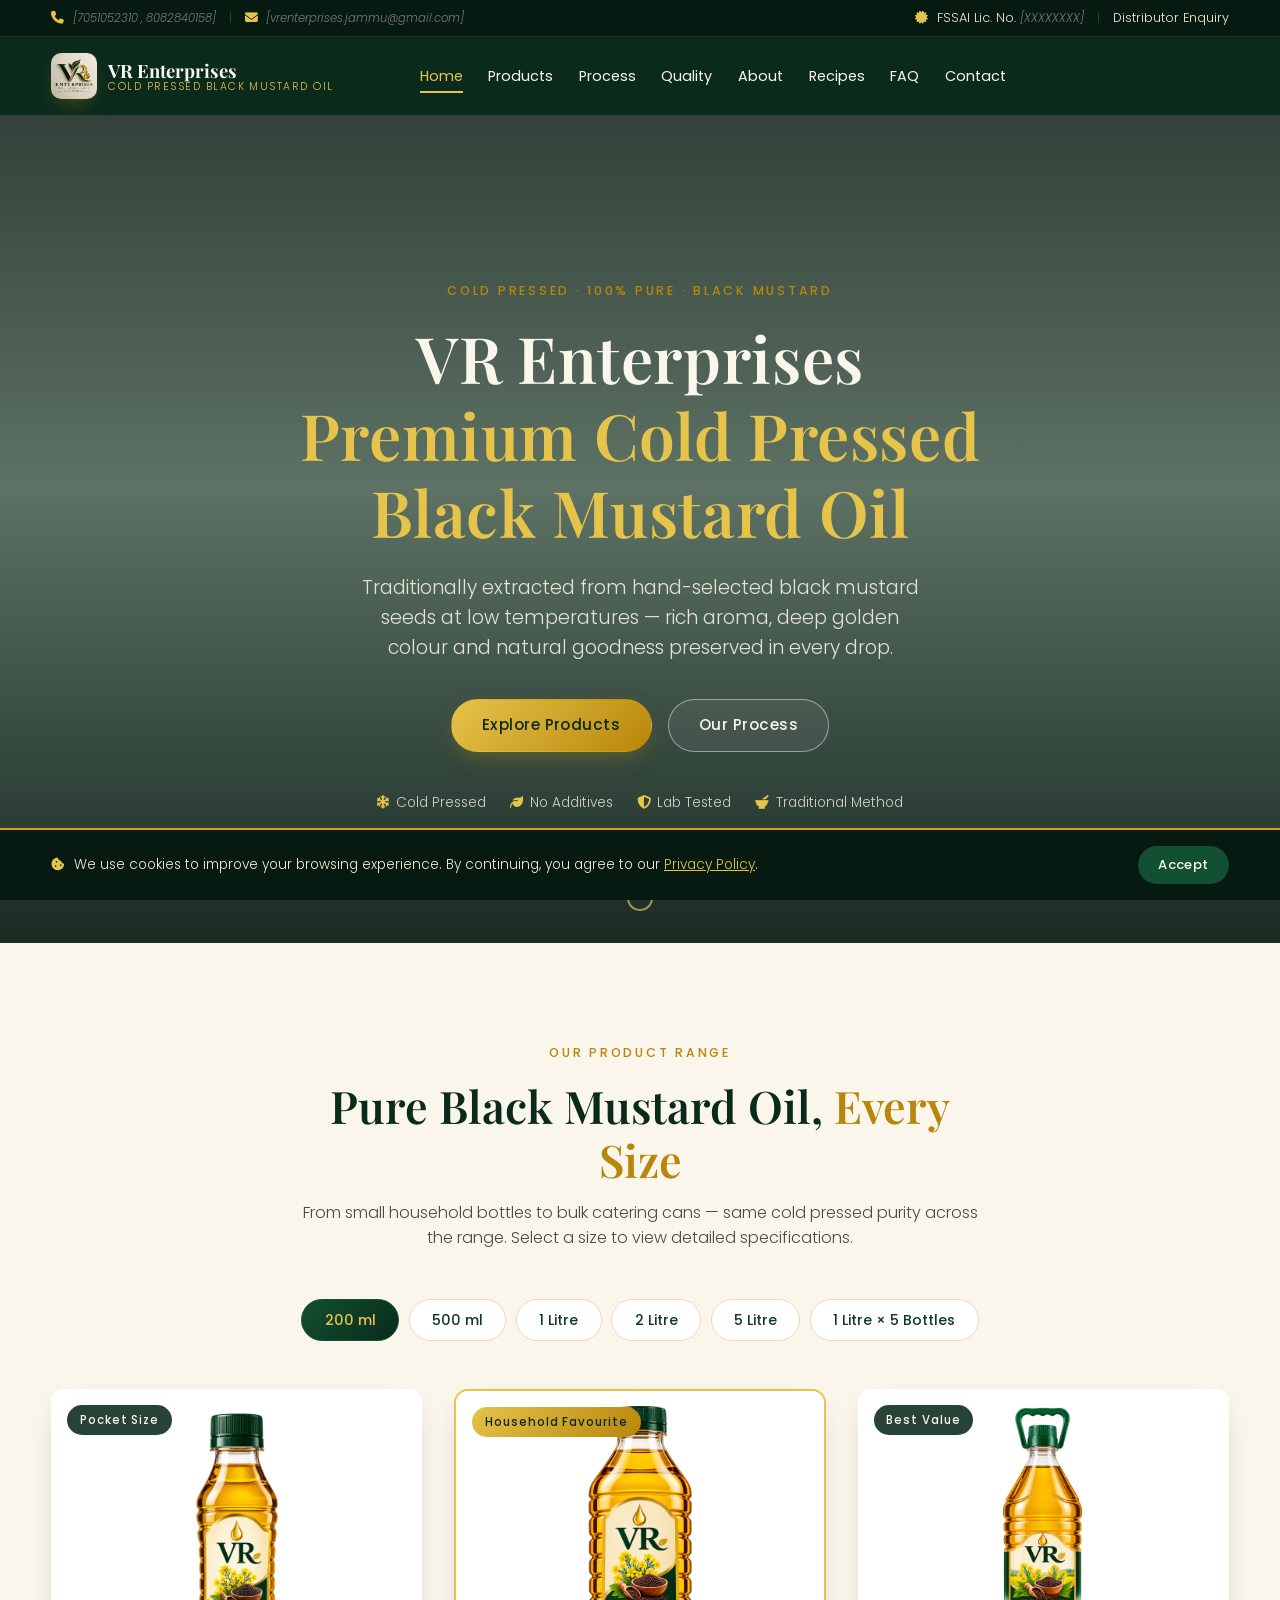
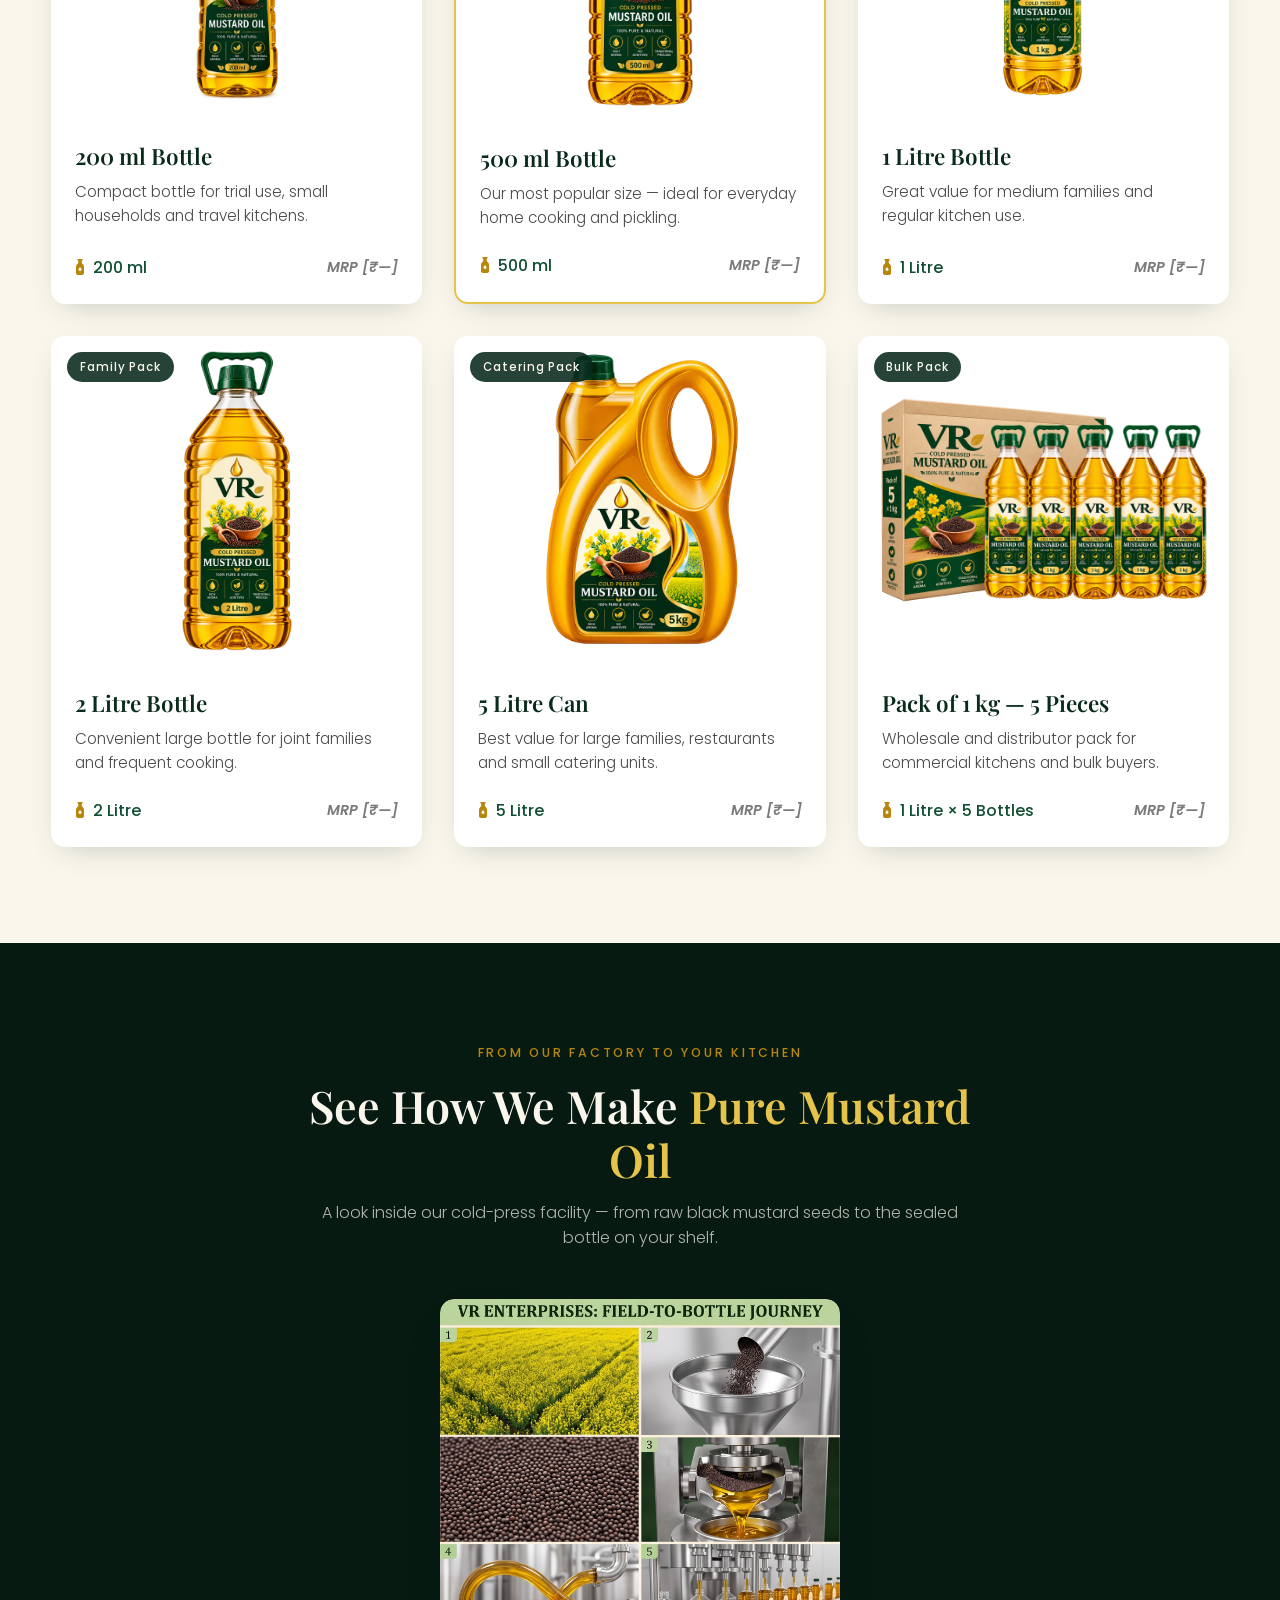
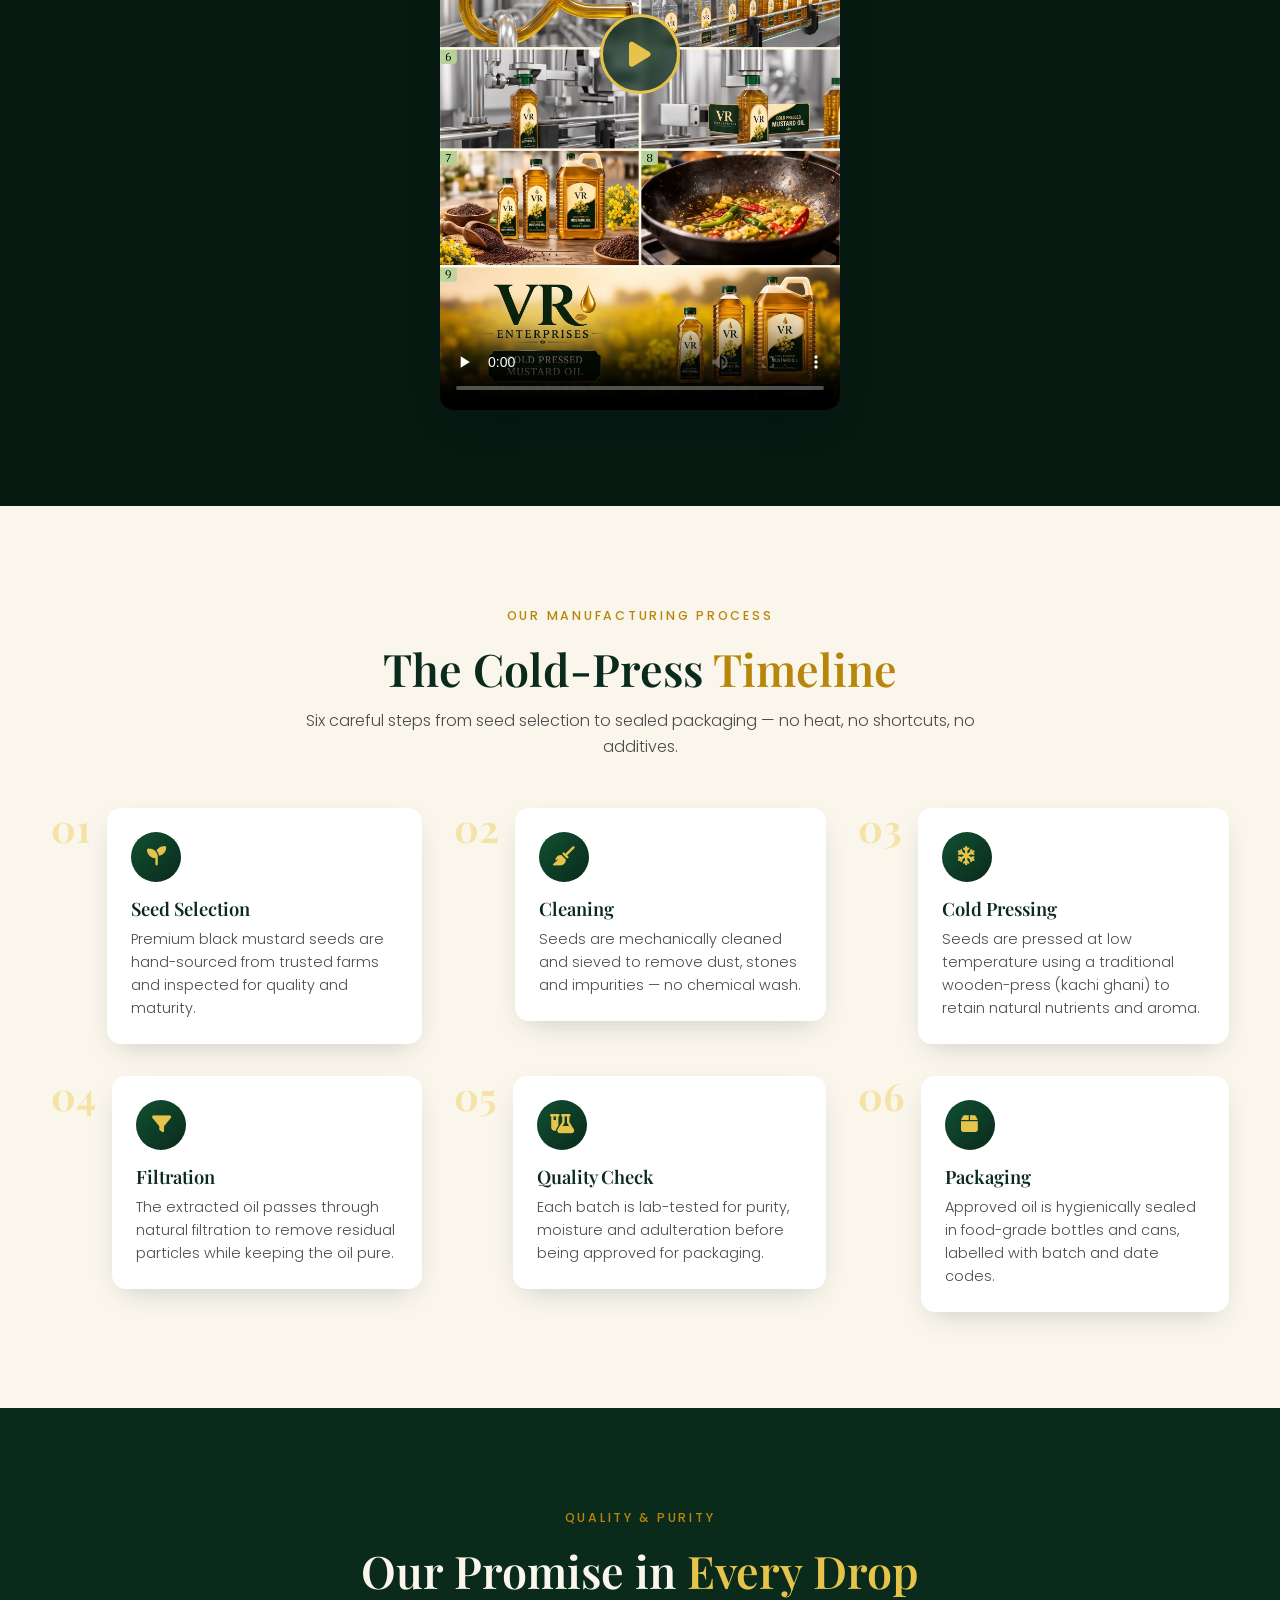
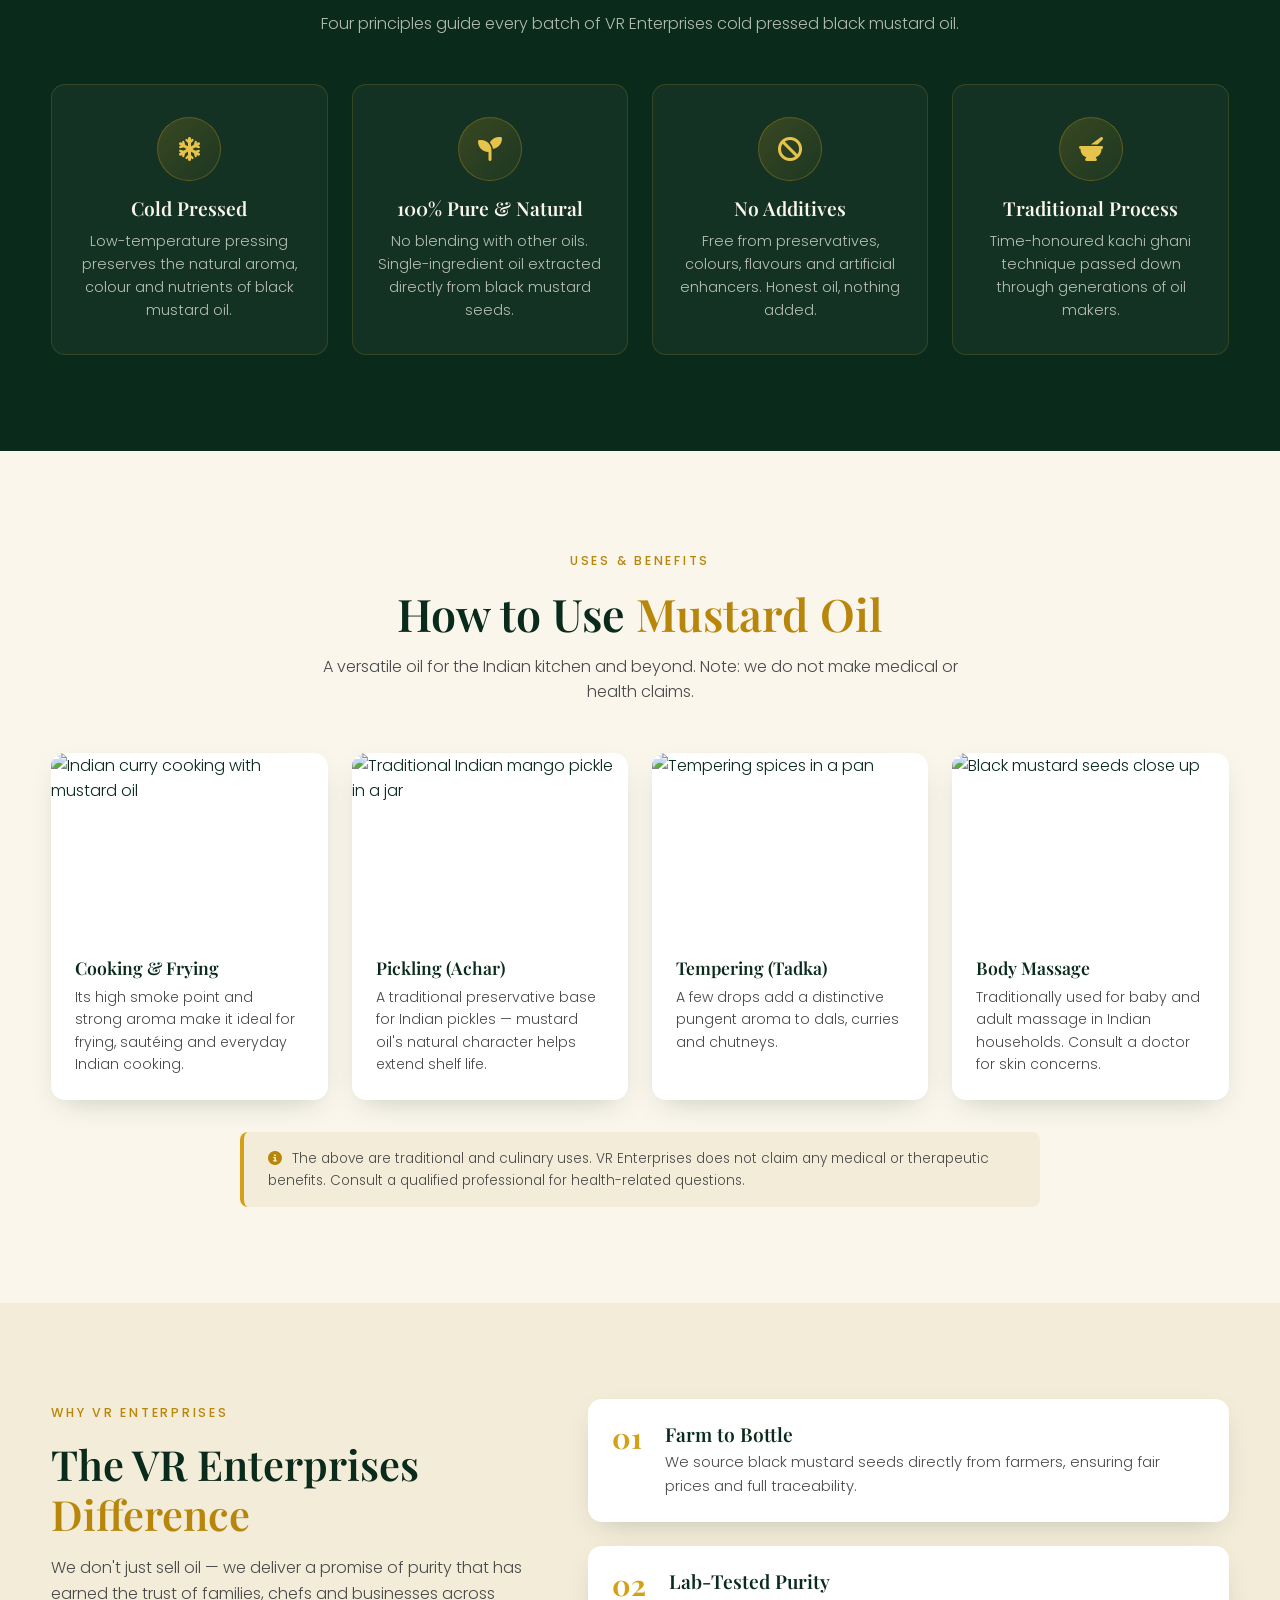
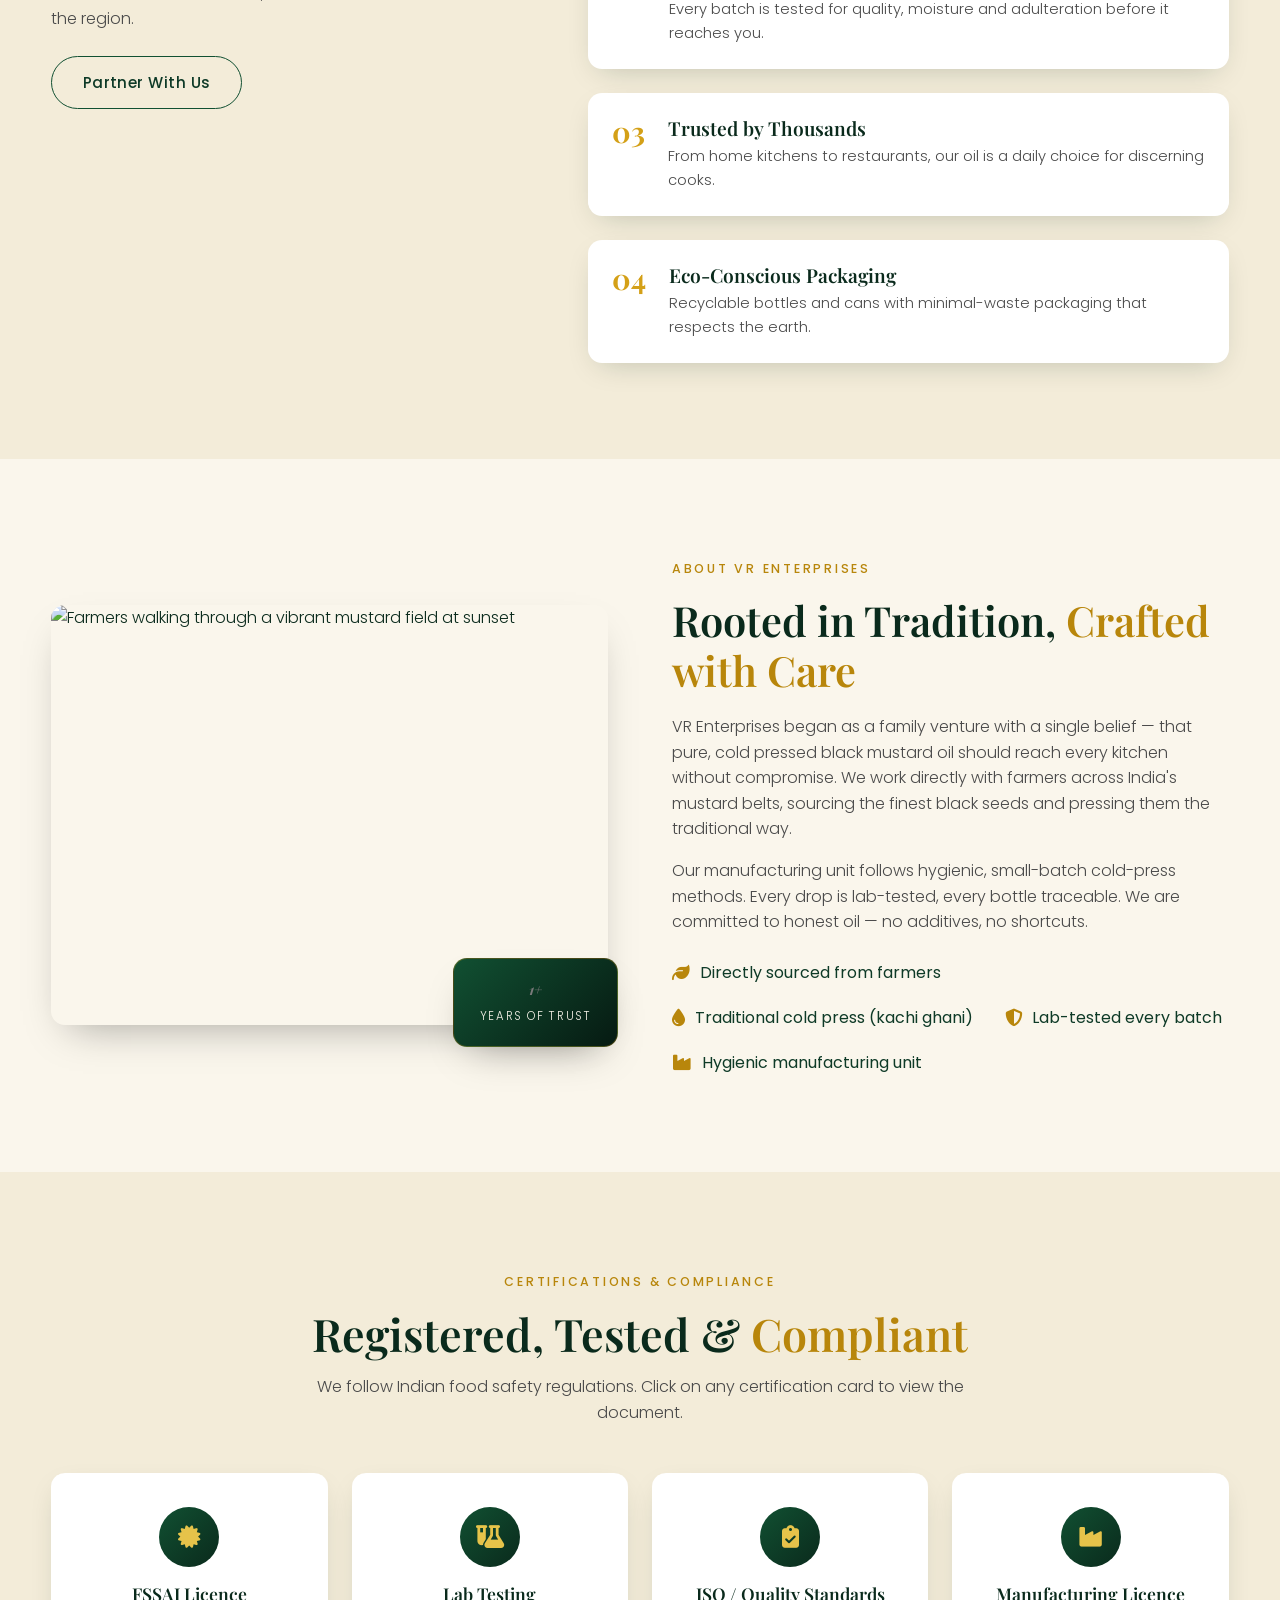
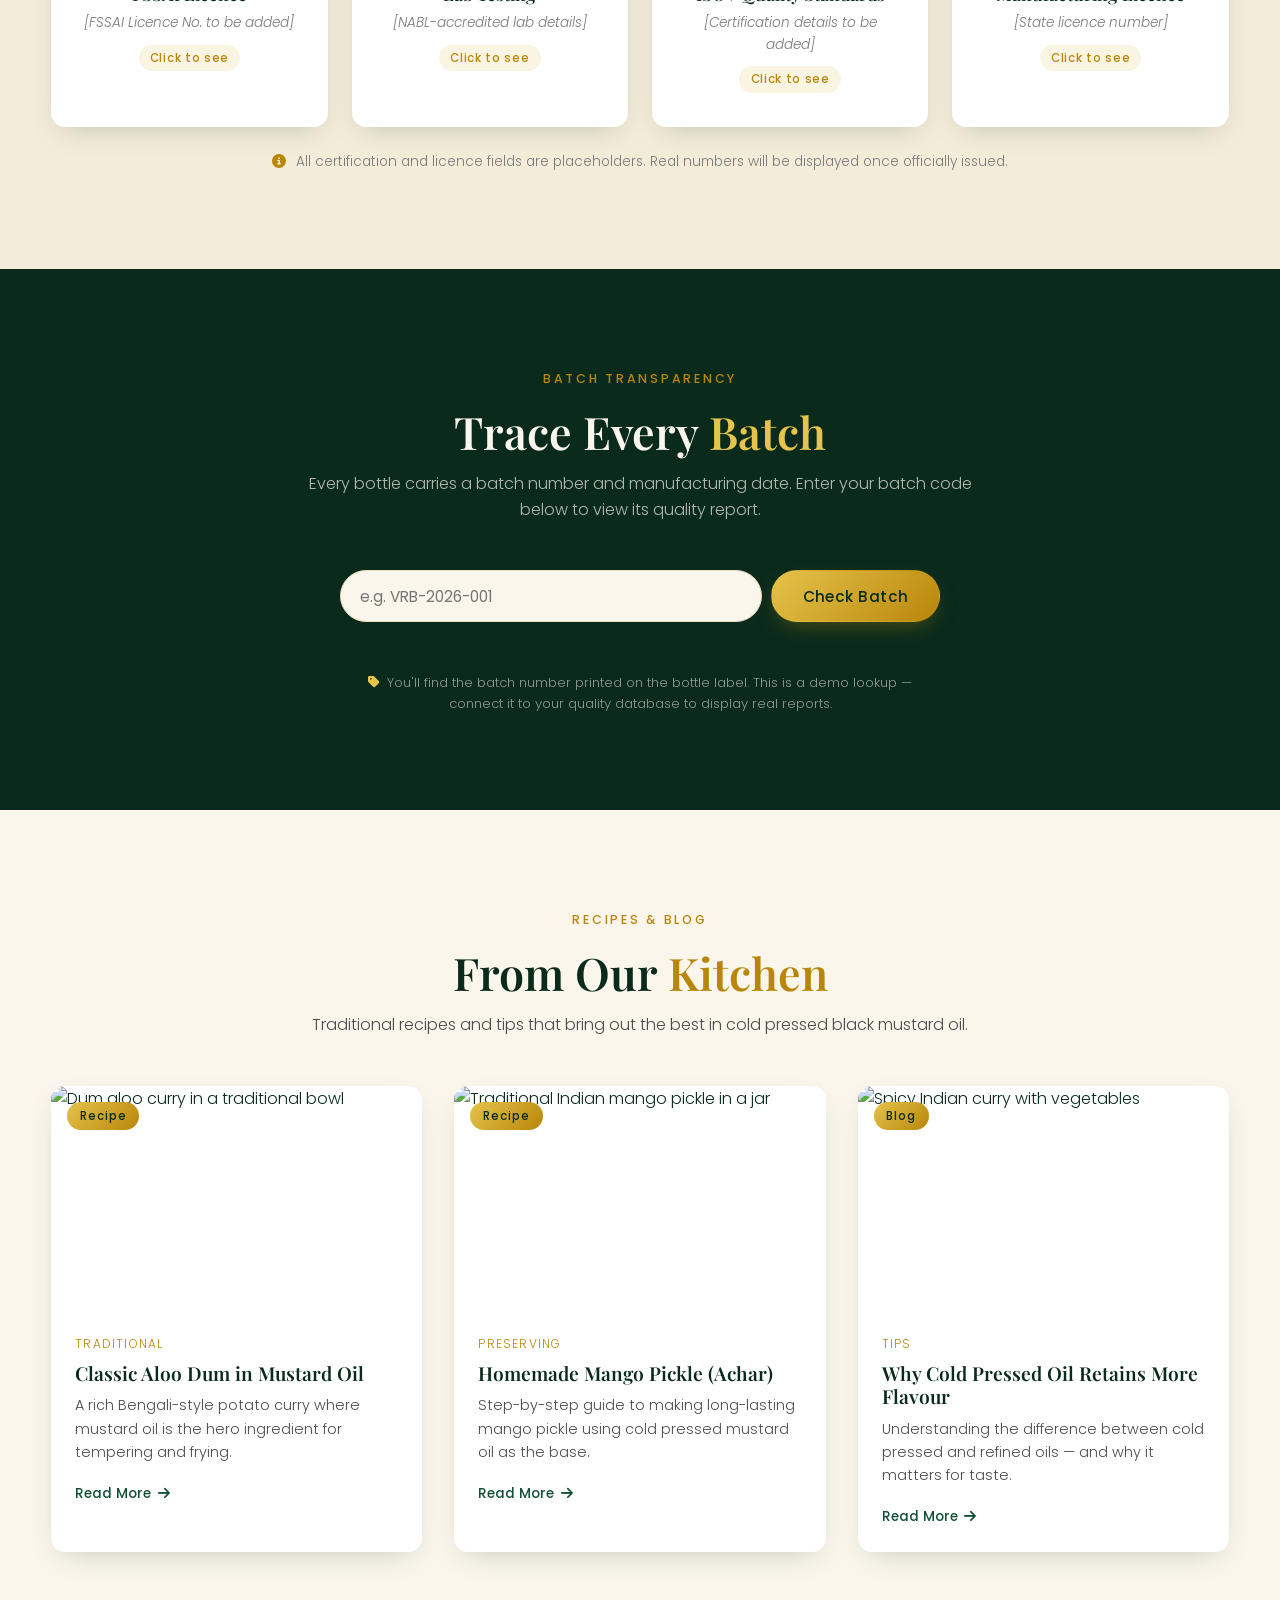
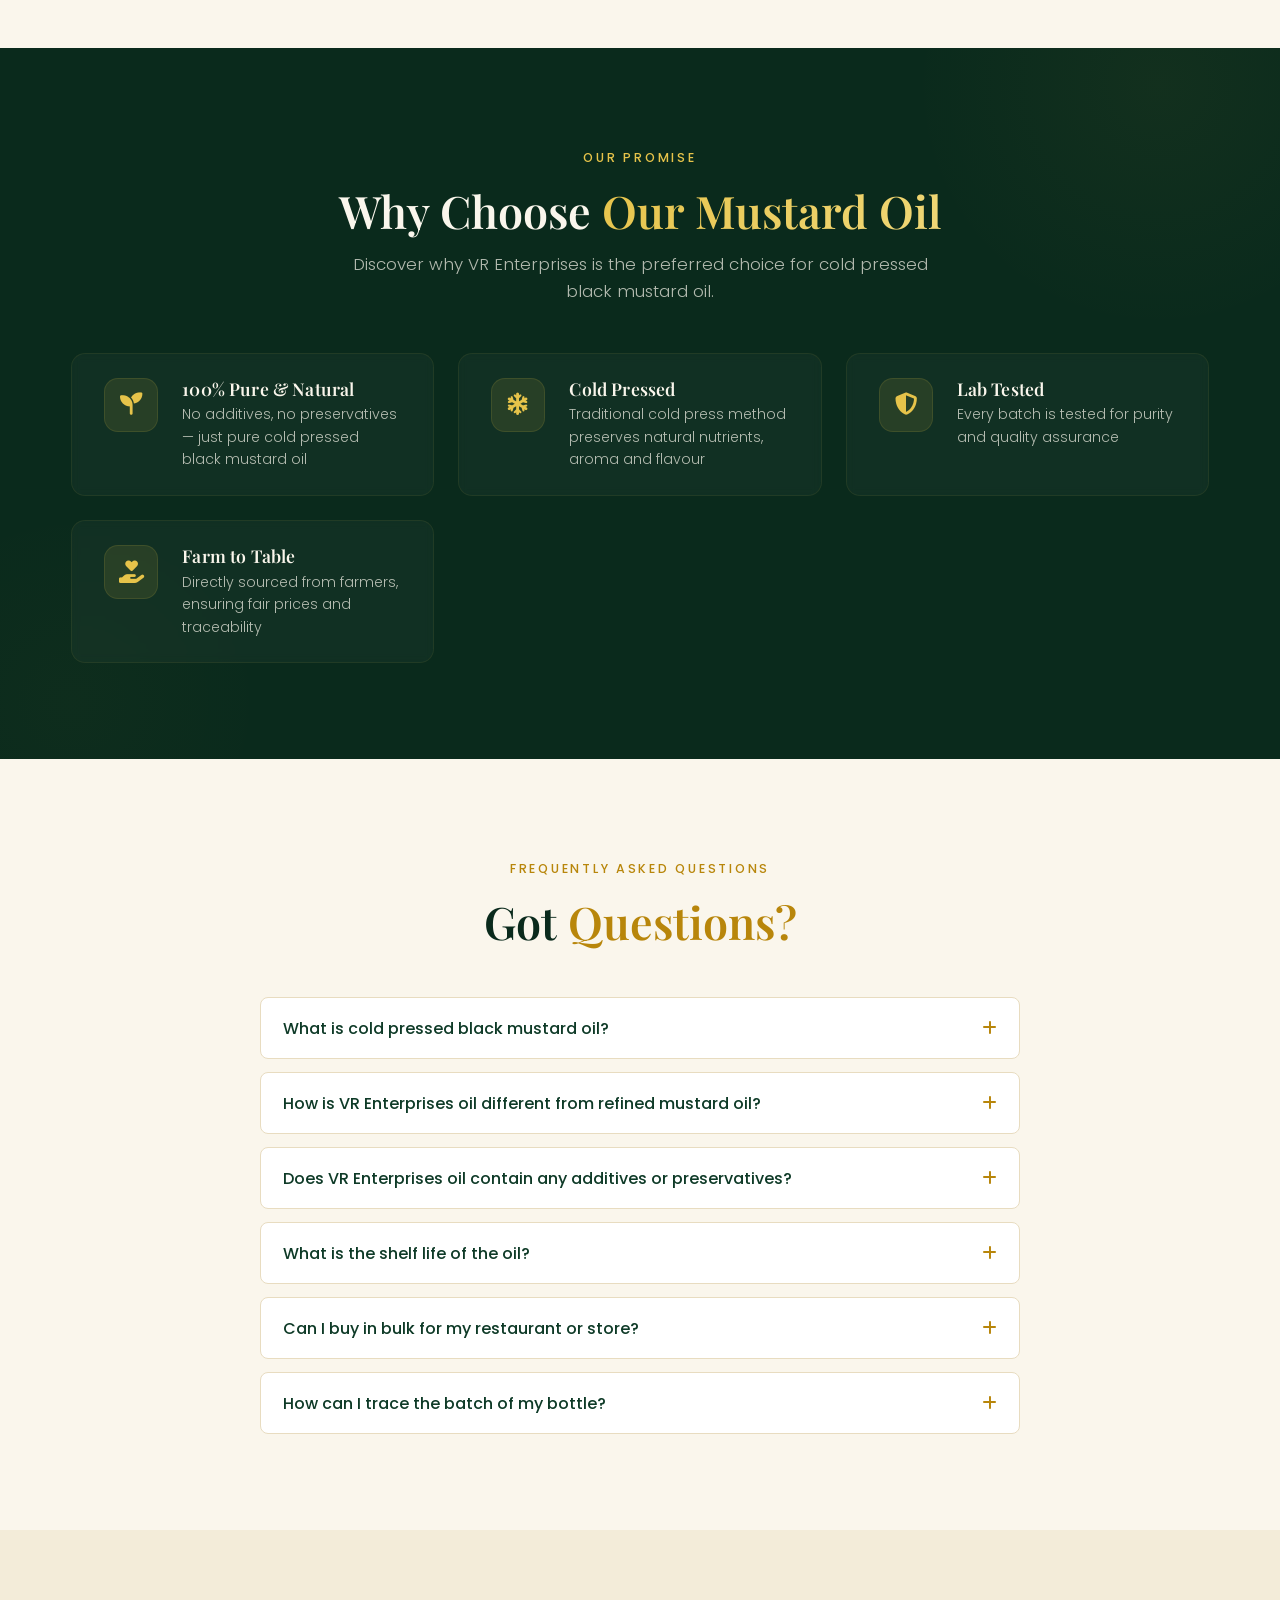
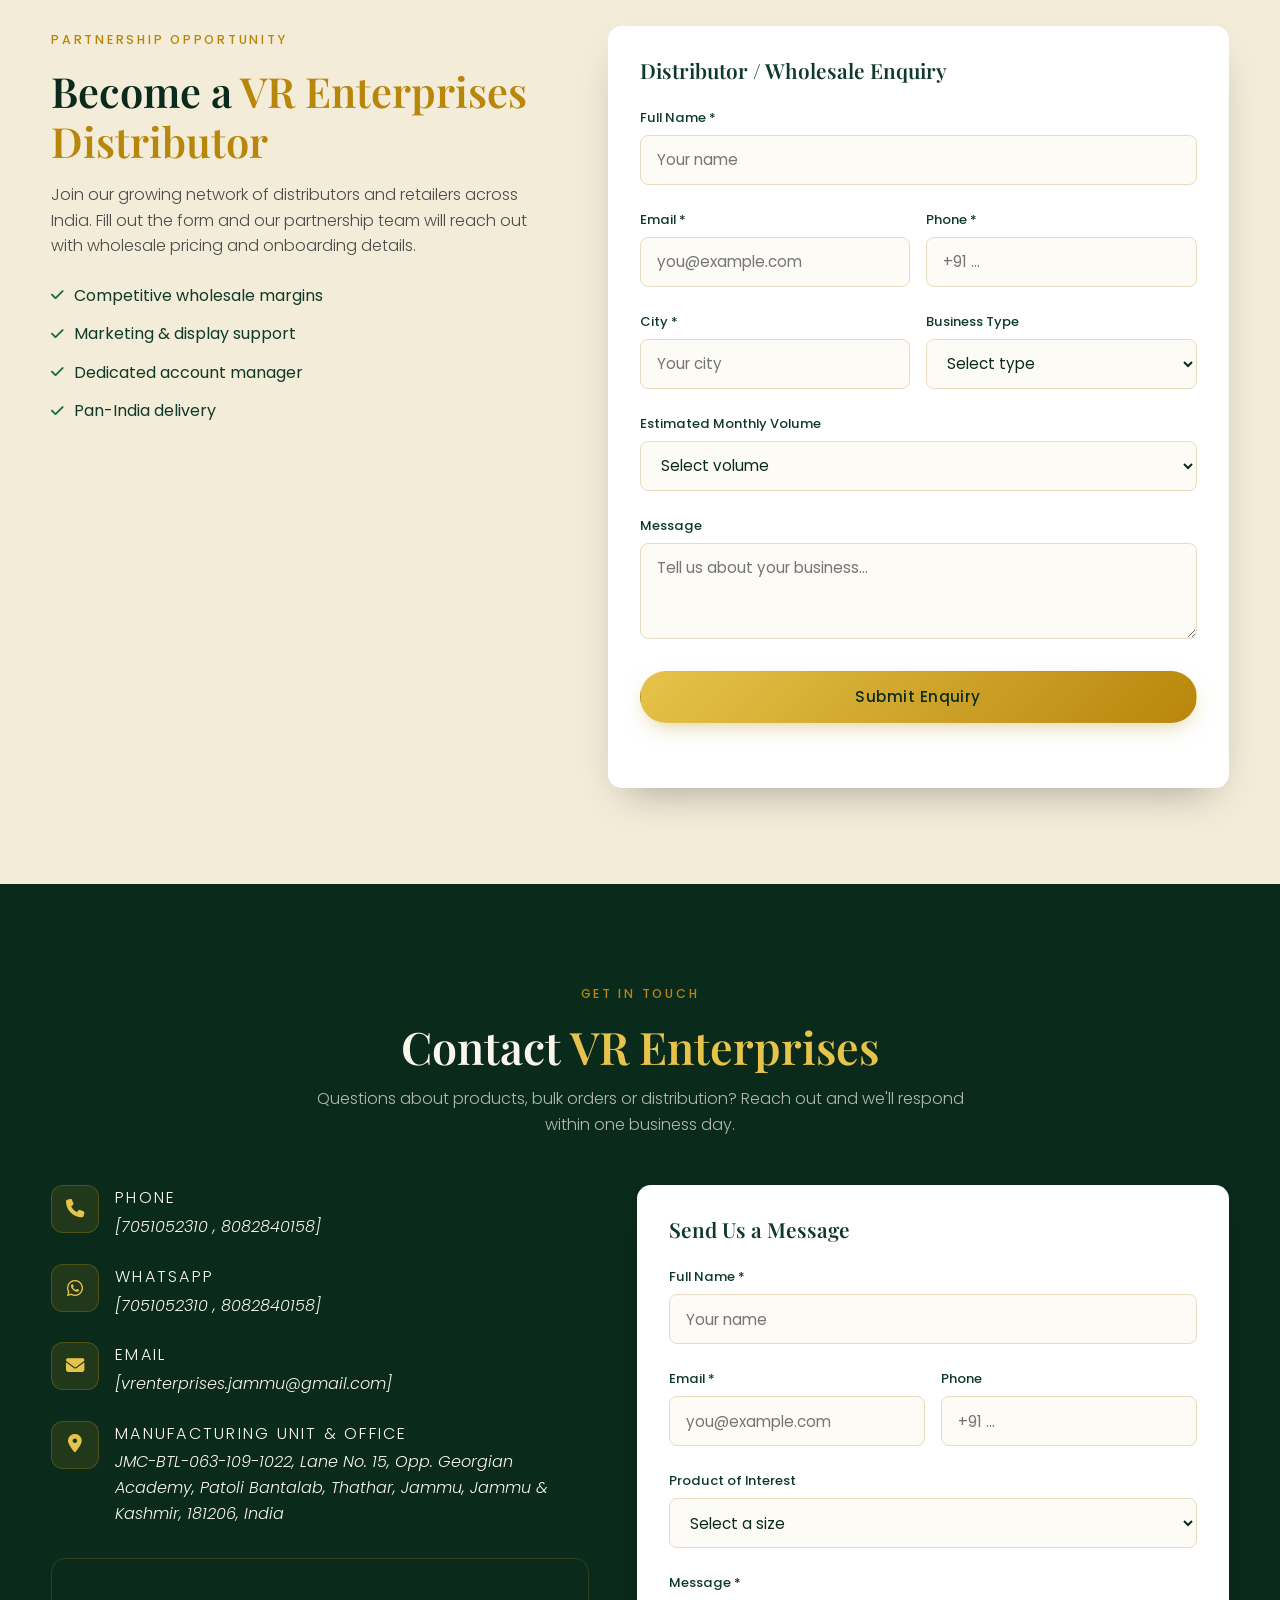
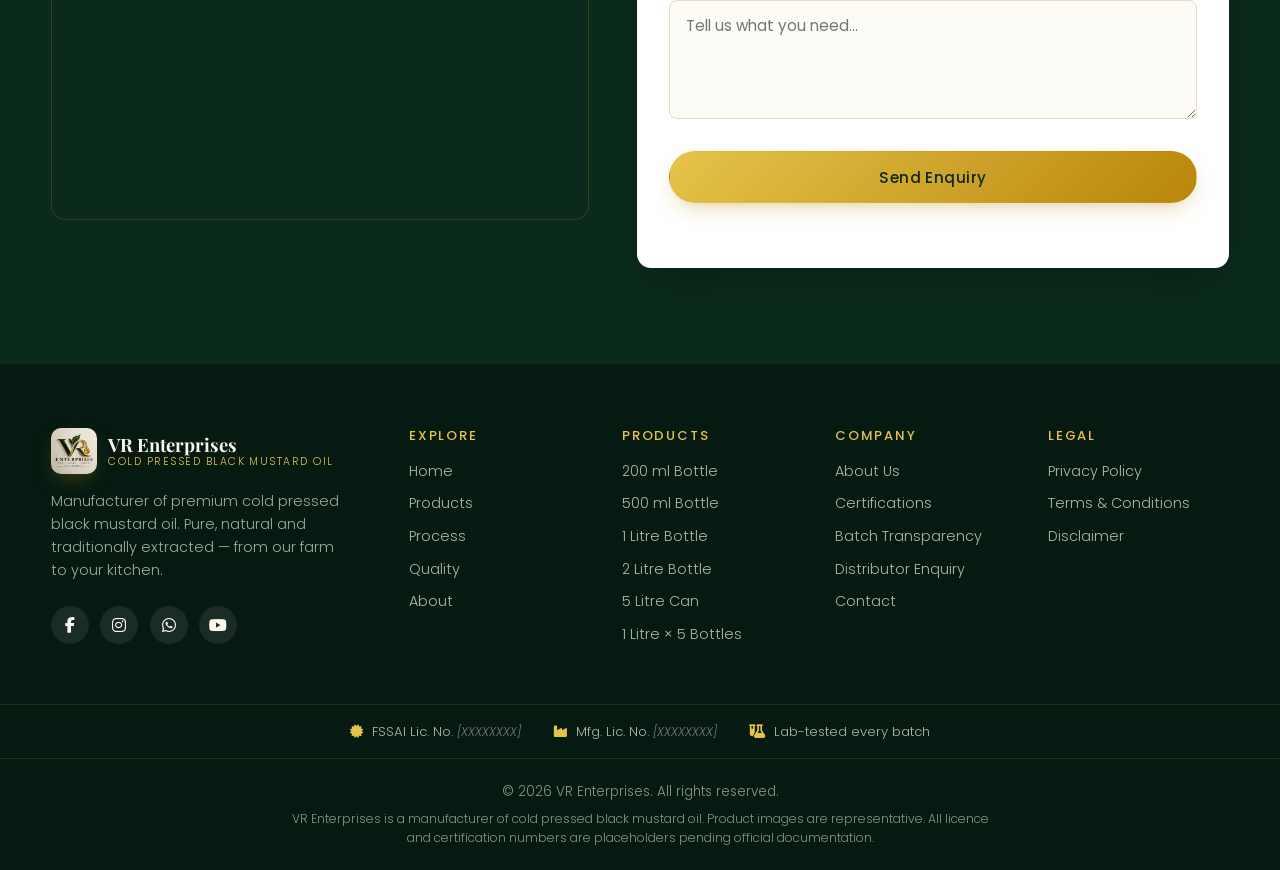
==== commit 71f2bfa5: "Update index.html" ====
--- a/index.html
+++ b/index.html
@@ -2429,7 +2429,7 @@
         <div class="map-wrap reveal">
           <iframe
             title="VR Enterprises location map"
-            src="https://www.google.com/maps?q=JMC-BTL-063-109-1022,+Thathar,+Jammu,+181206&output=embed"
+            src="https://www.google.com/maps?q=32.782963,74.808105&z=17&output=embed"
             width="100%"
             height="260"
             style="border:0"
--- a/style.css
+++ b/style.css
@@ -2768,7 +2768,15 @@
     transition: none !important;
   }
 }
-/* ===== Factory Video Section - Portrait Mode ===== */
+.factory-video-player {
+  display: block;
+  width: 100%;
+  height: auto;        /* Let height adjust naturally */
+  max-height: 80vh;    /* Prevents it from being too tall on screen */
+  object-fit: contain; /* THIS IS THE KEY FIX: Shows the whole video without zooming */
+  border-radius: var(--radius);
+  background: #000;    /* Black background for any empty space */
+}/* ===== Factory Video Section - Portrait Mode ===== */
 .video-wrap {
   max-width: 400px;        /* Narrow portrait container */
   width: 100%;
@@ -2789,3 +2797,12 @@
   object-position: center; /* Keeps the center of the video visible */
   border-radius: var(--radius);
 }
+
+.factory-video-player:fullscreen,
+.factory-video-player:-webkit-full-screen {
+  width: 100vw;
+  height: 100vh;
+  max-height: none;
+  object-fit: contain;
+  border-radius: 0;
+}
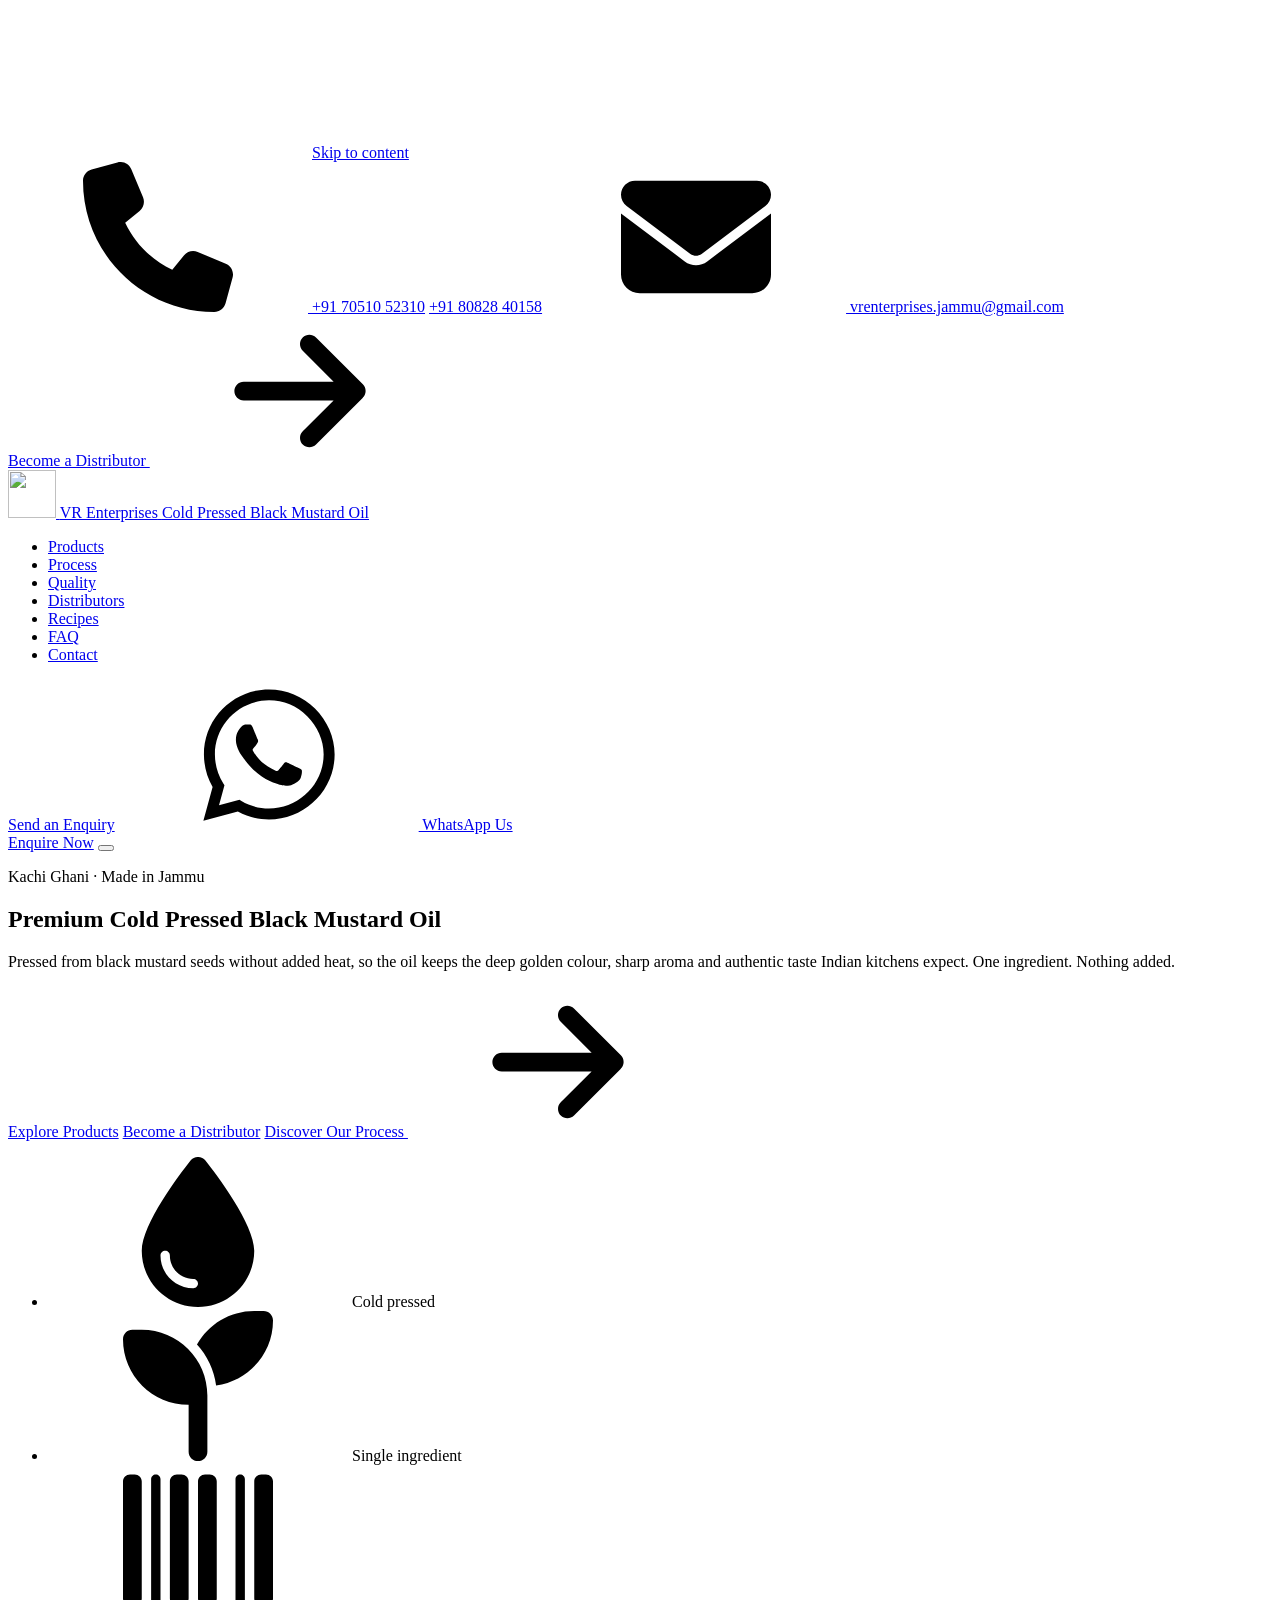
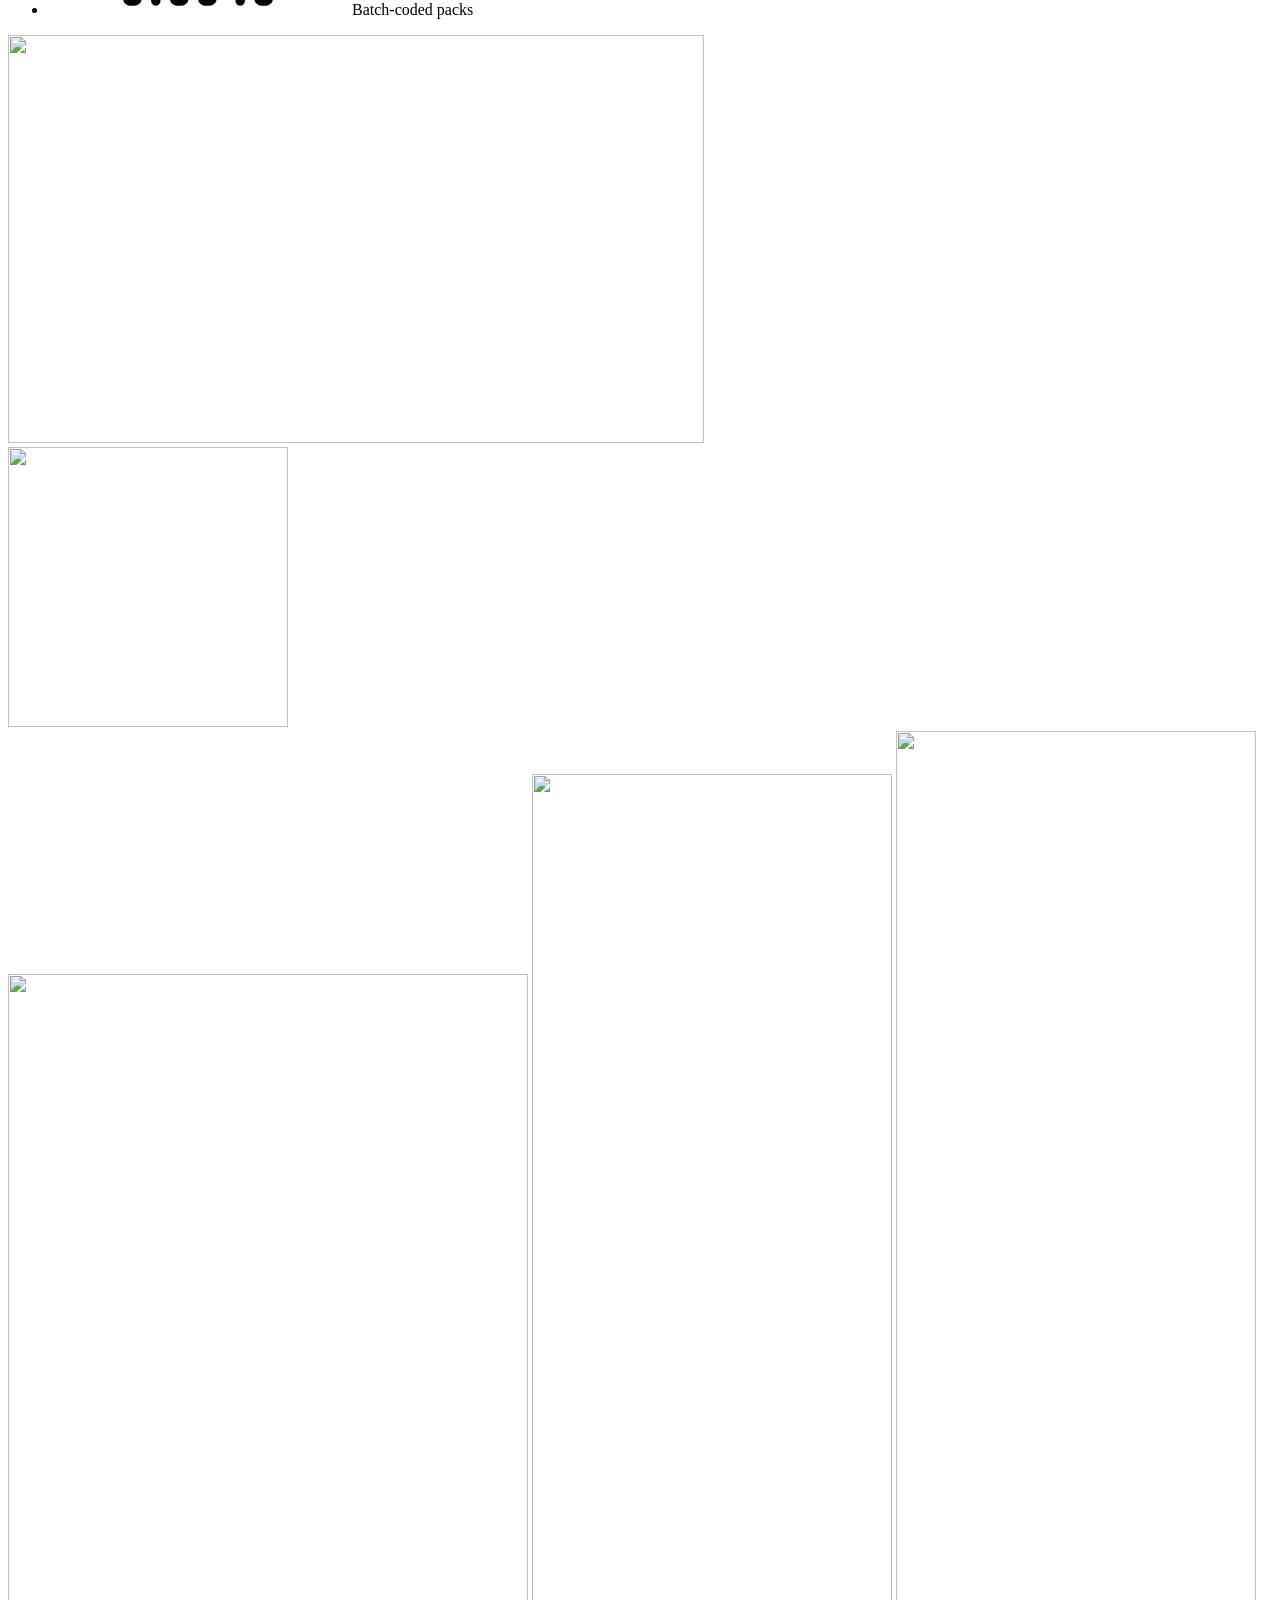
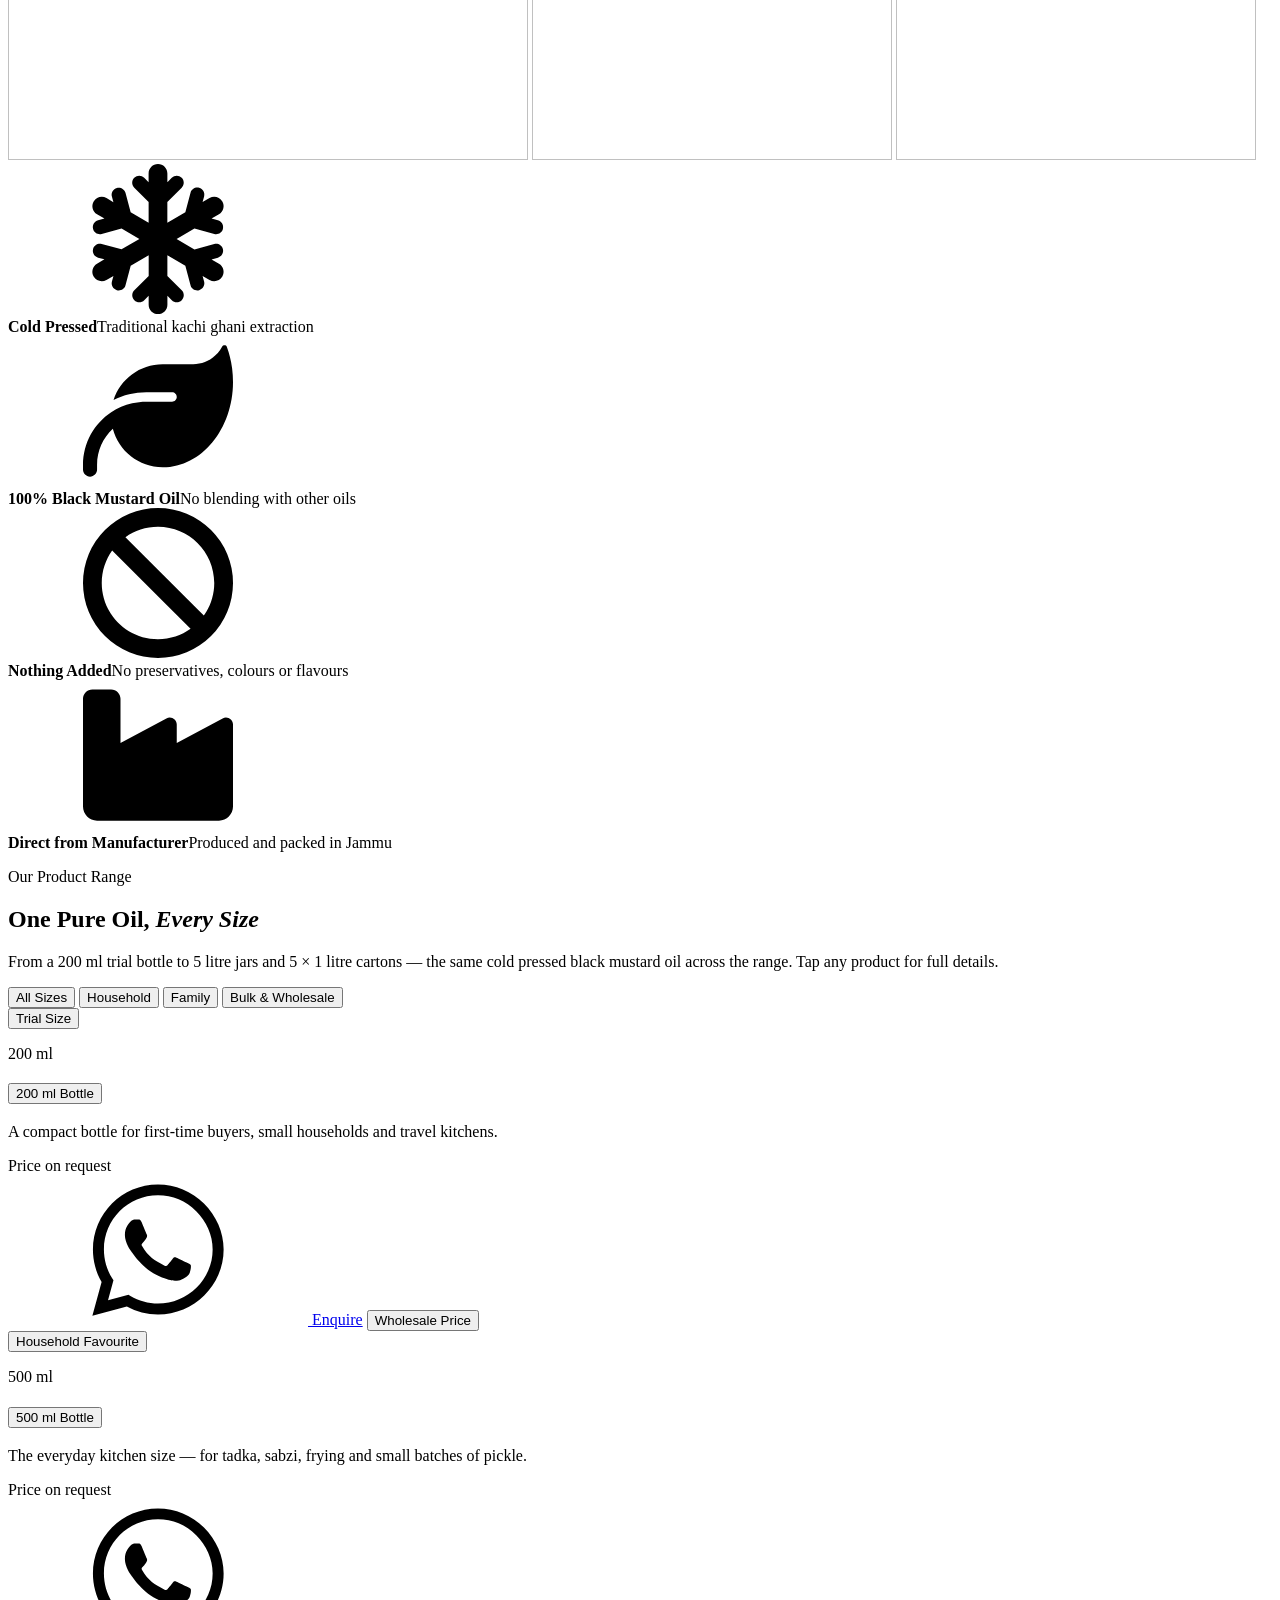
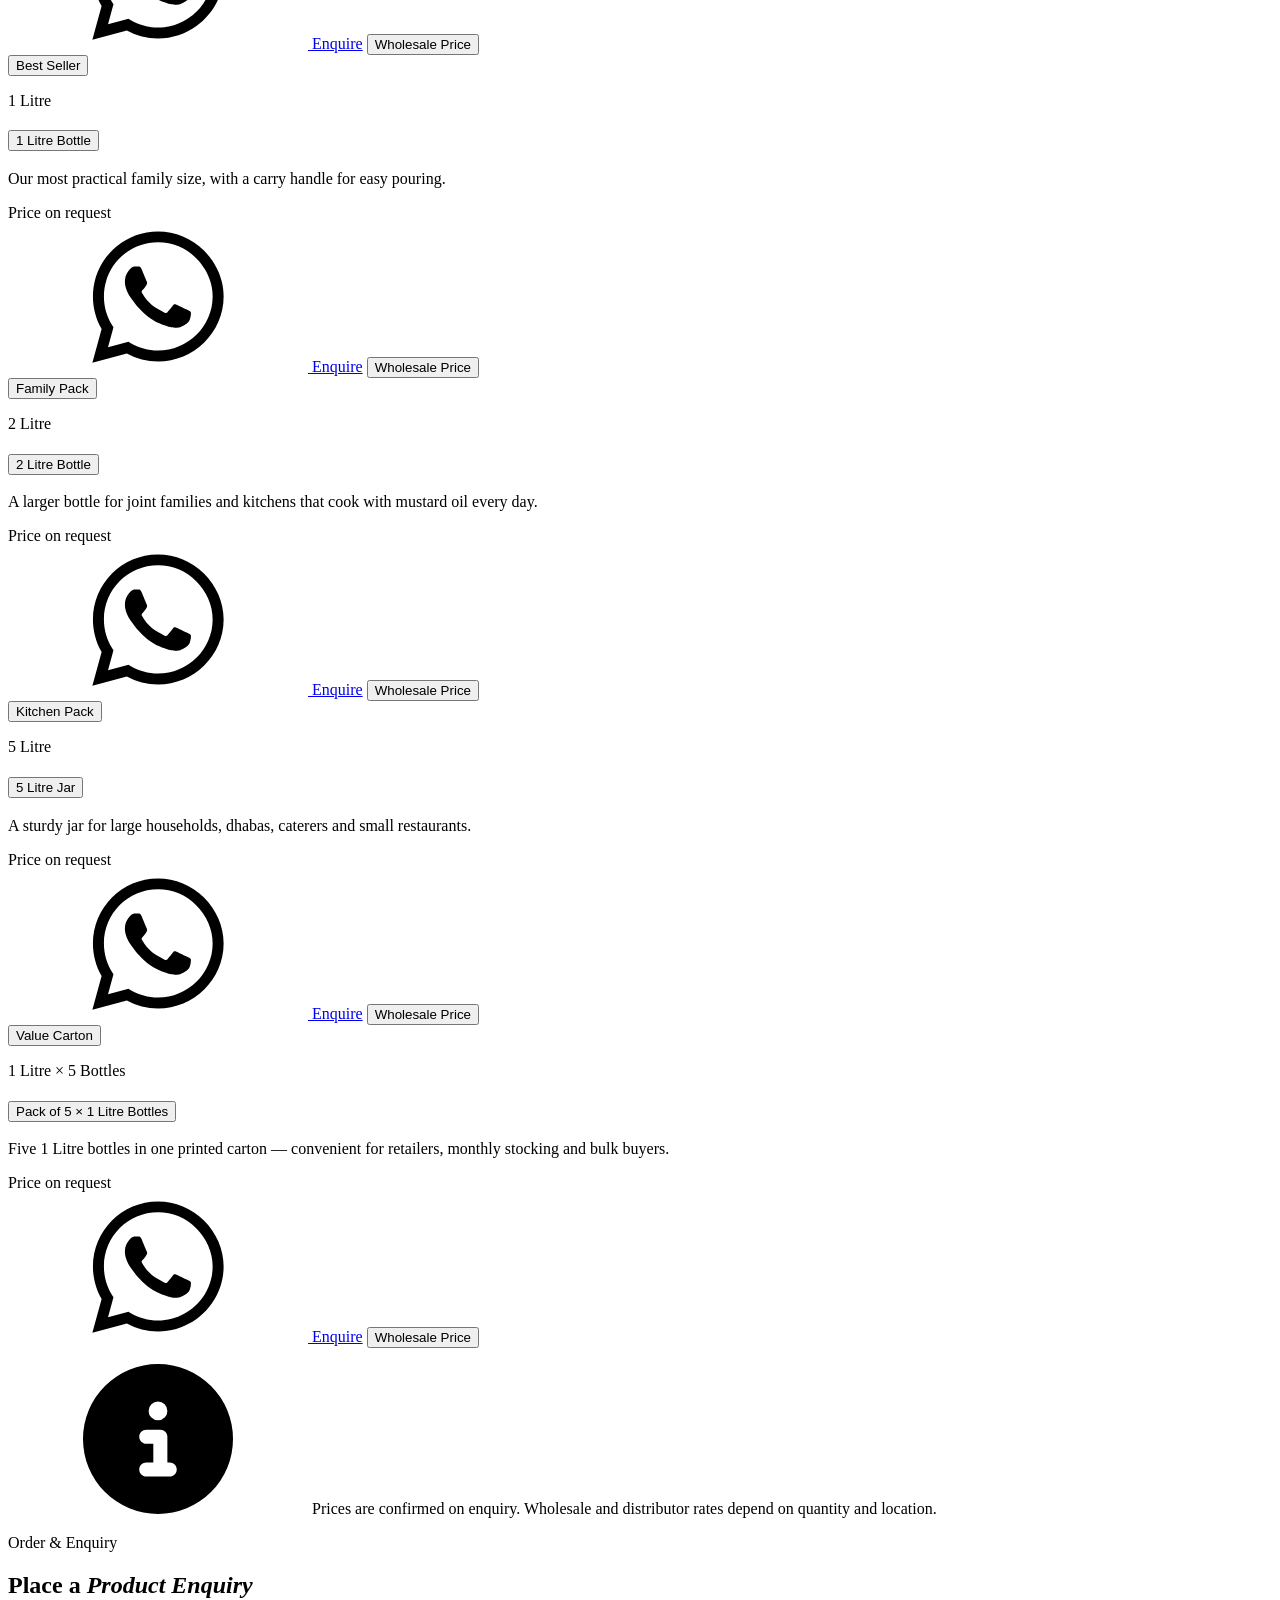
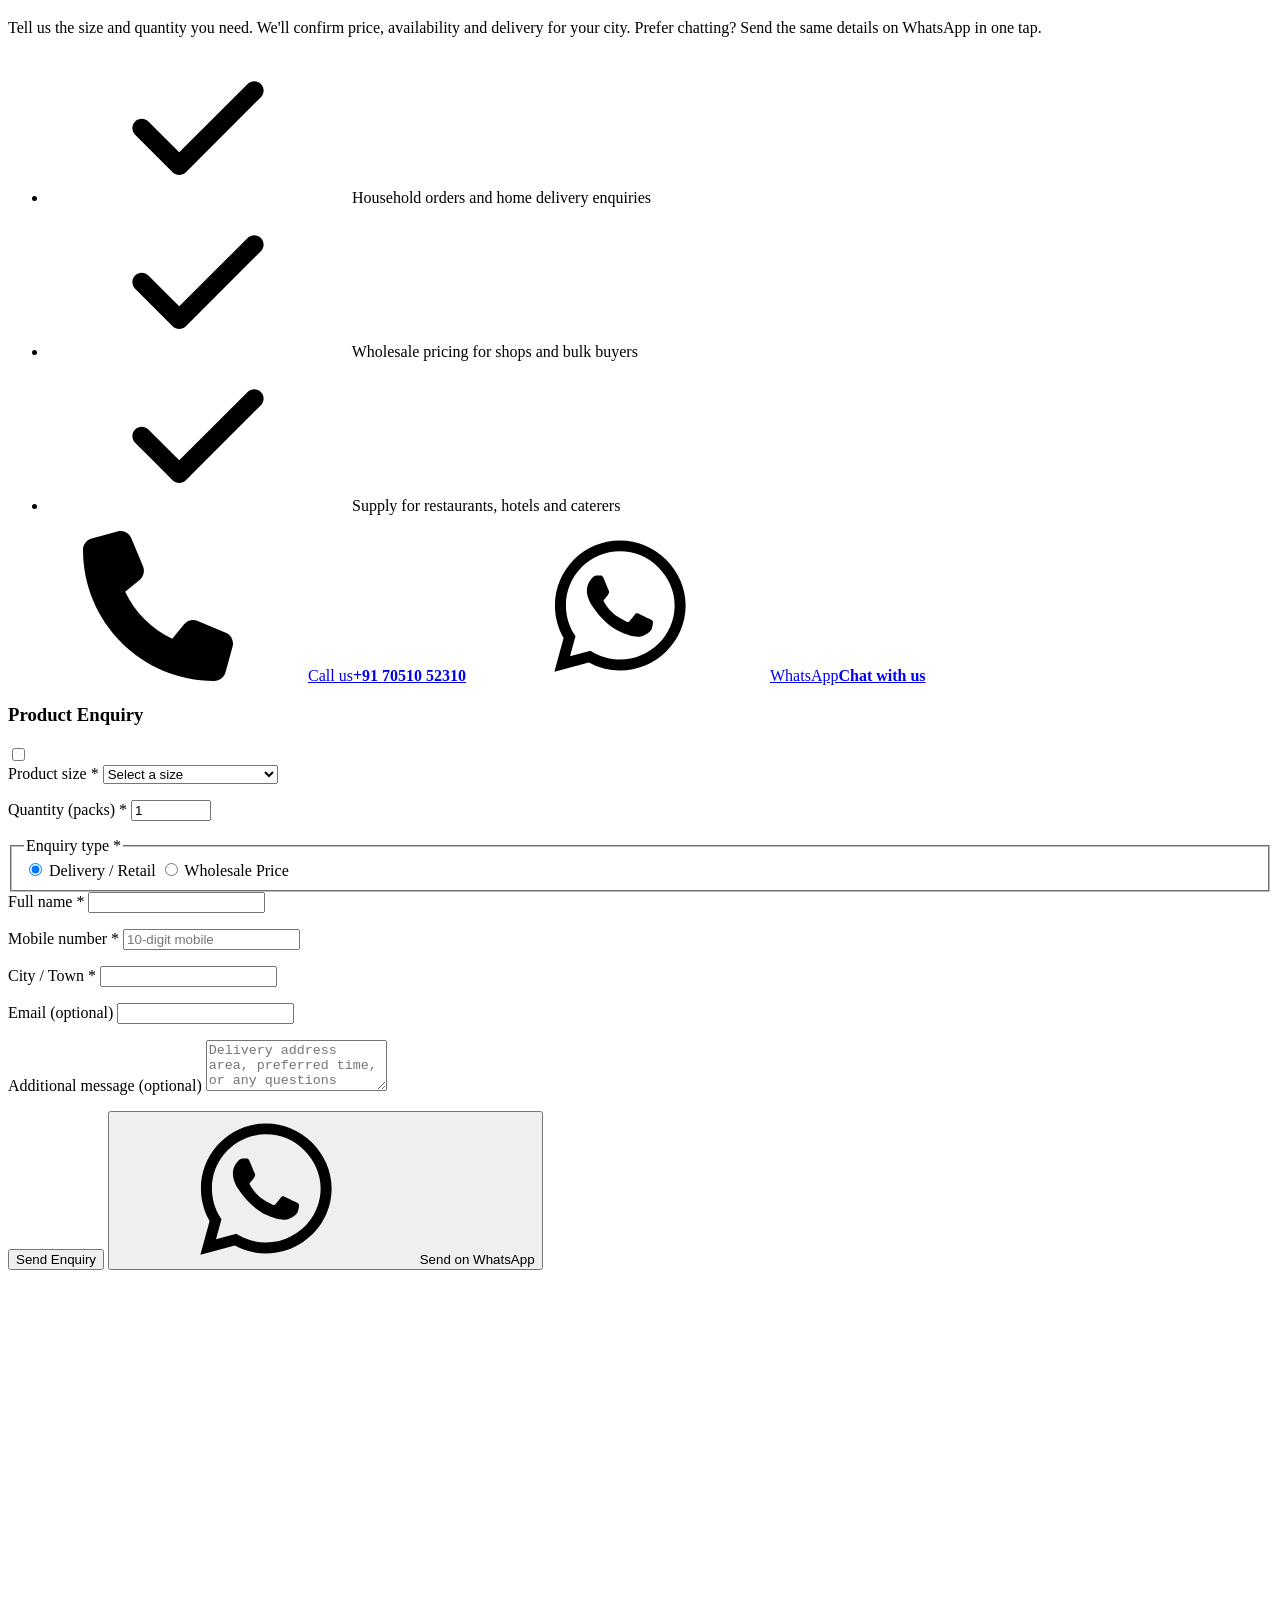
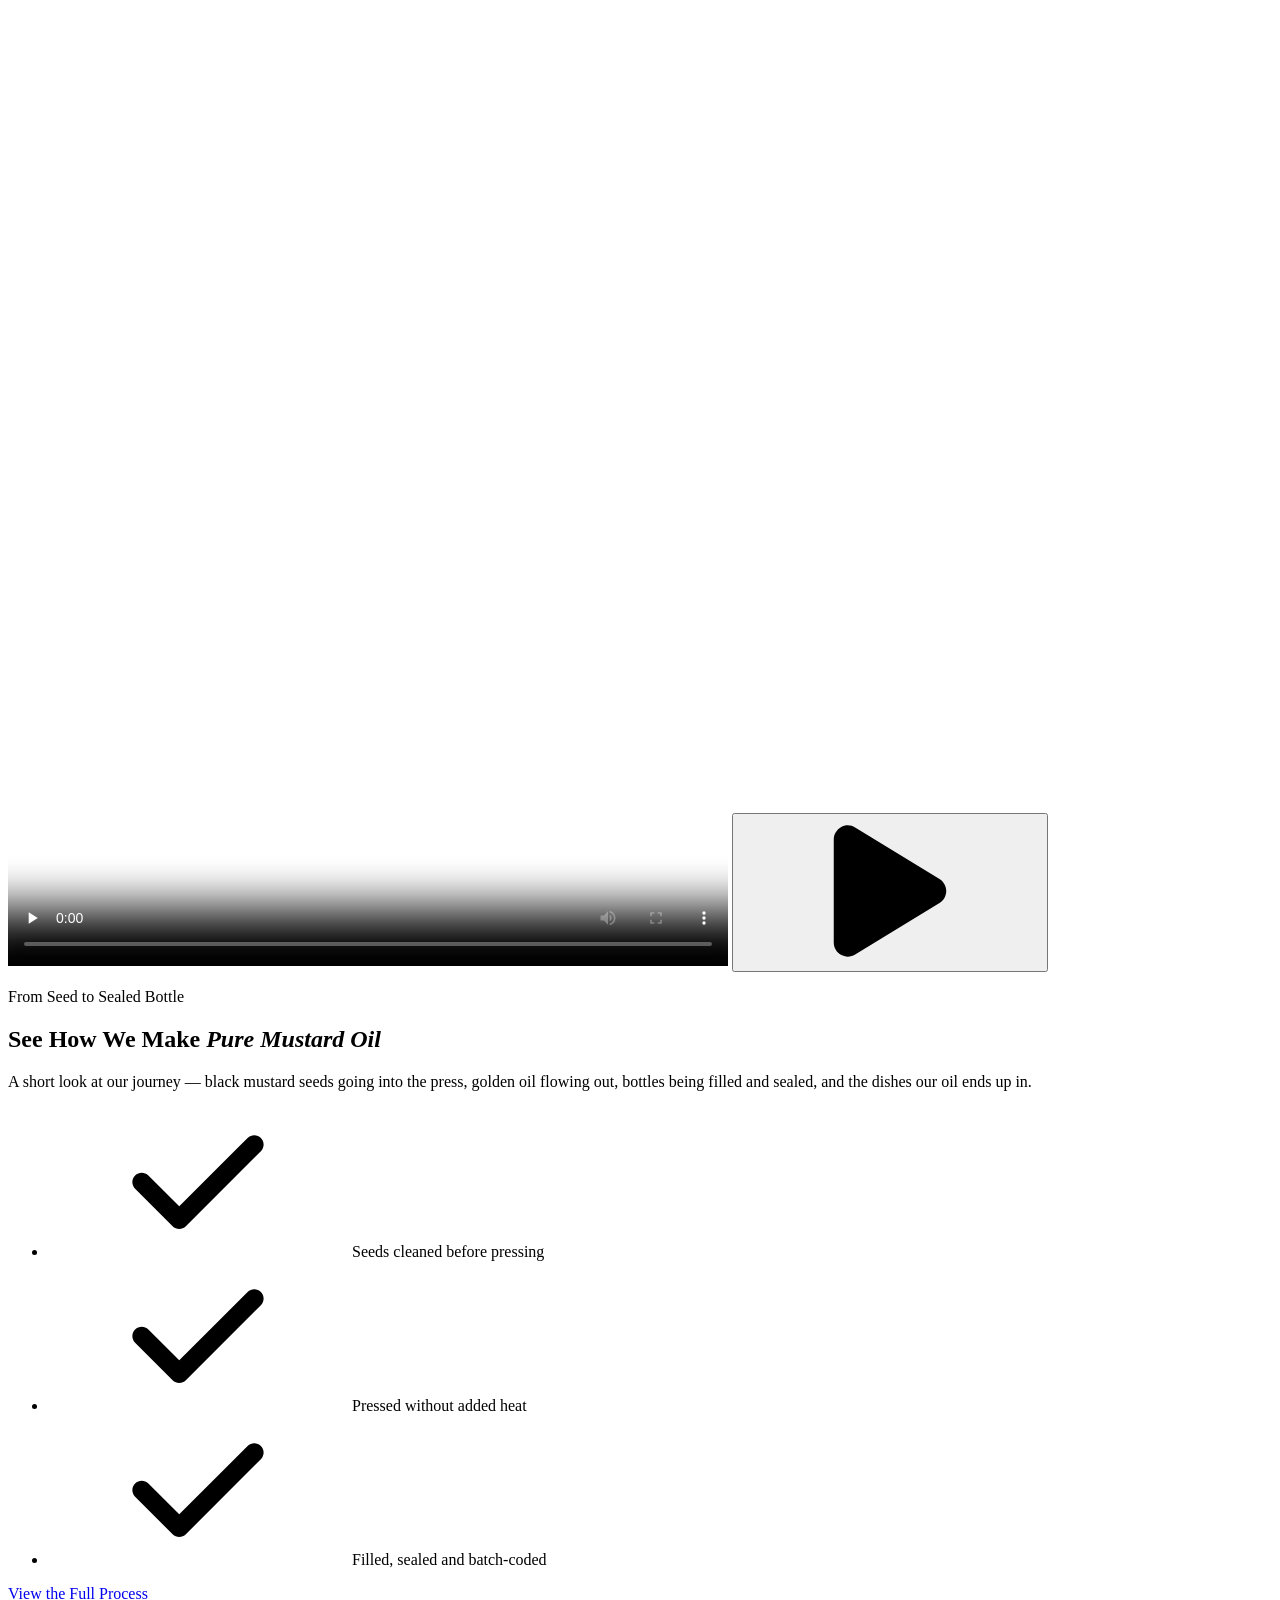
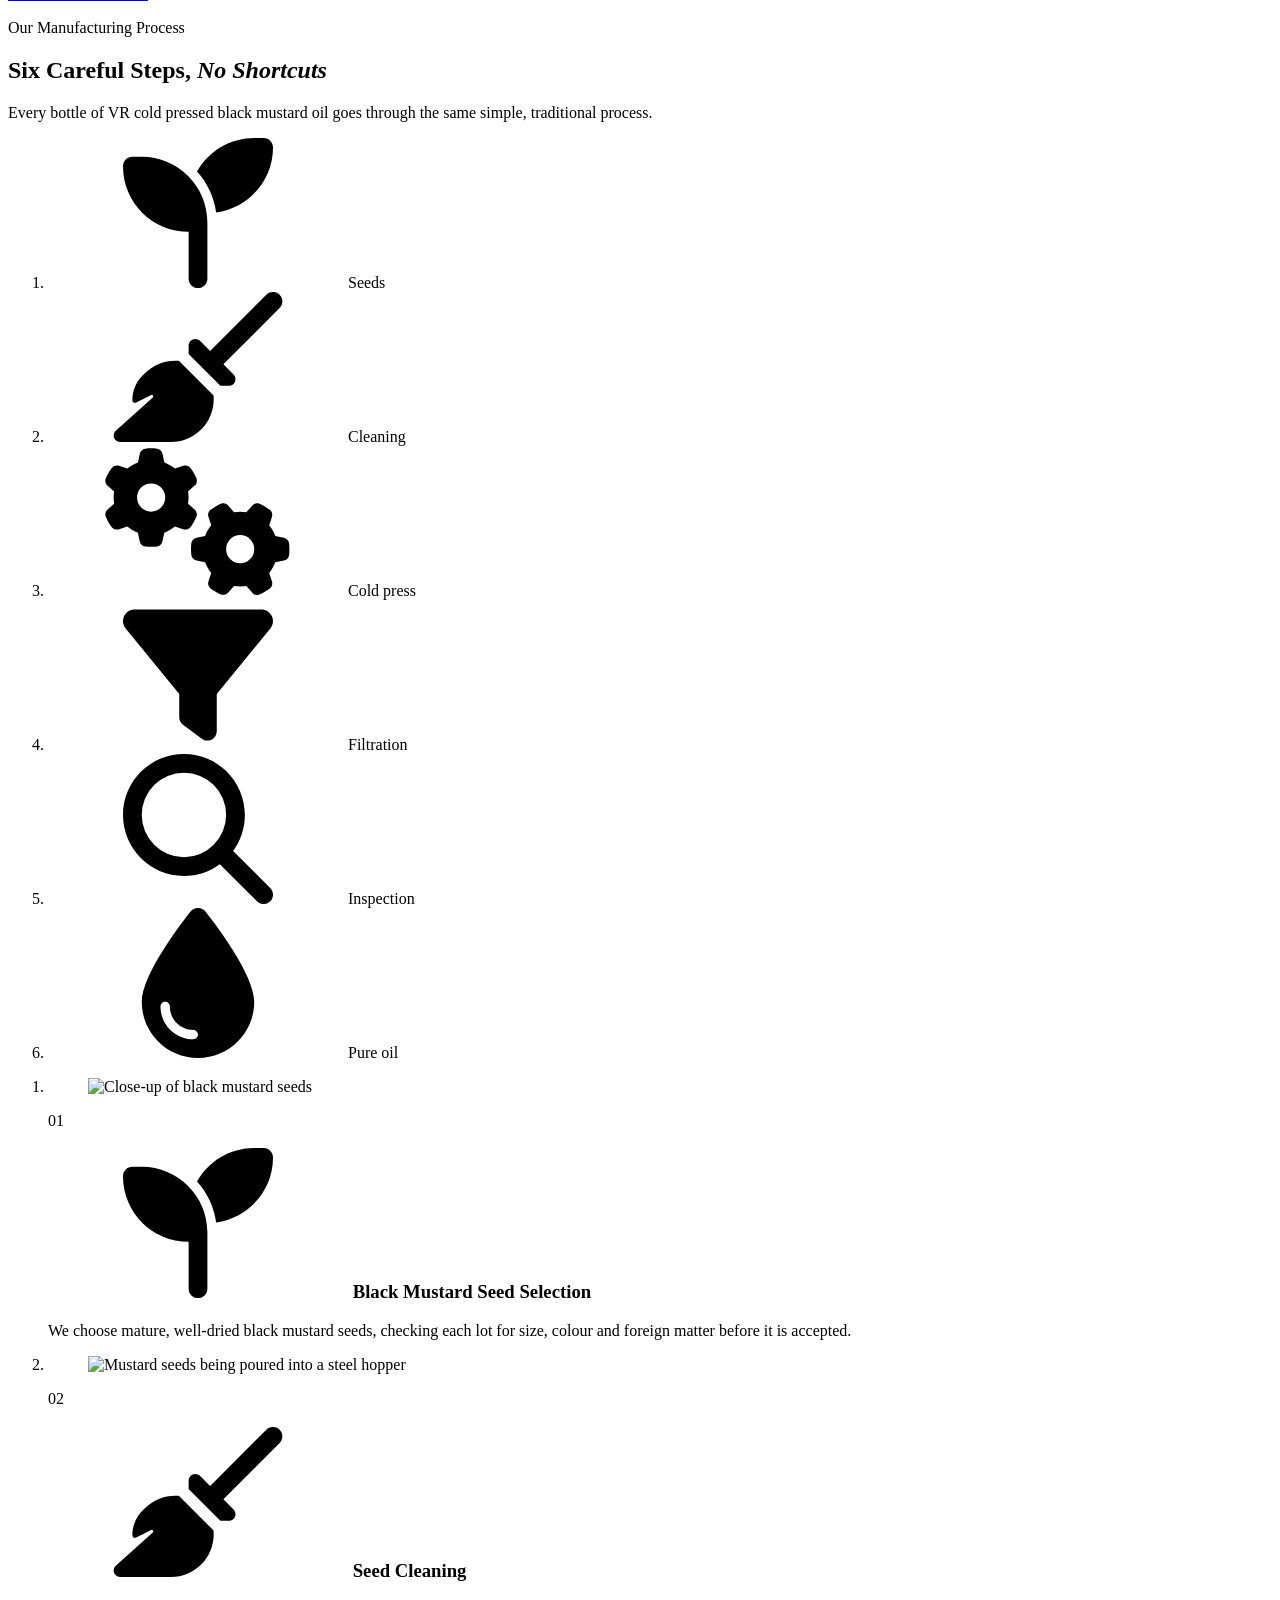
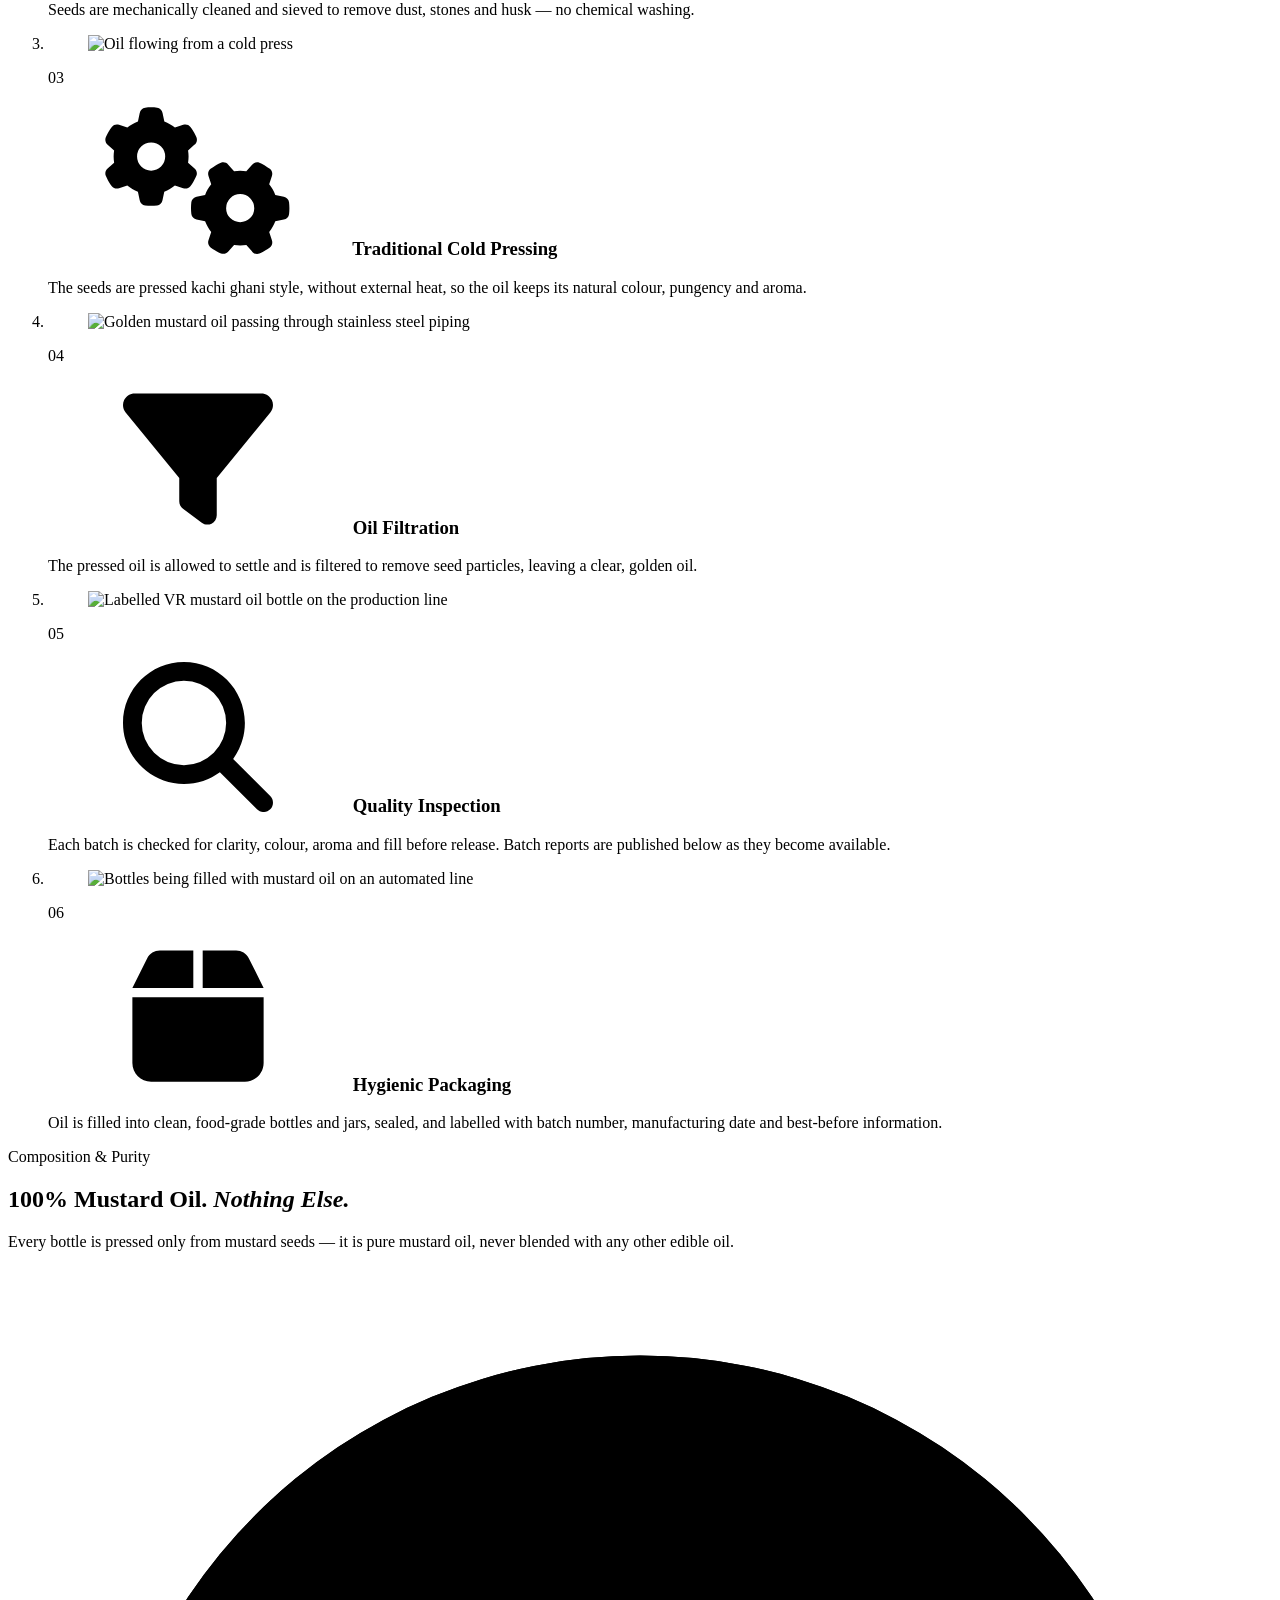
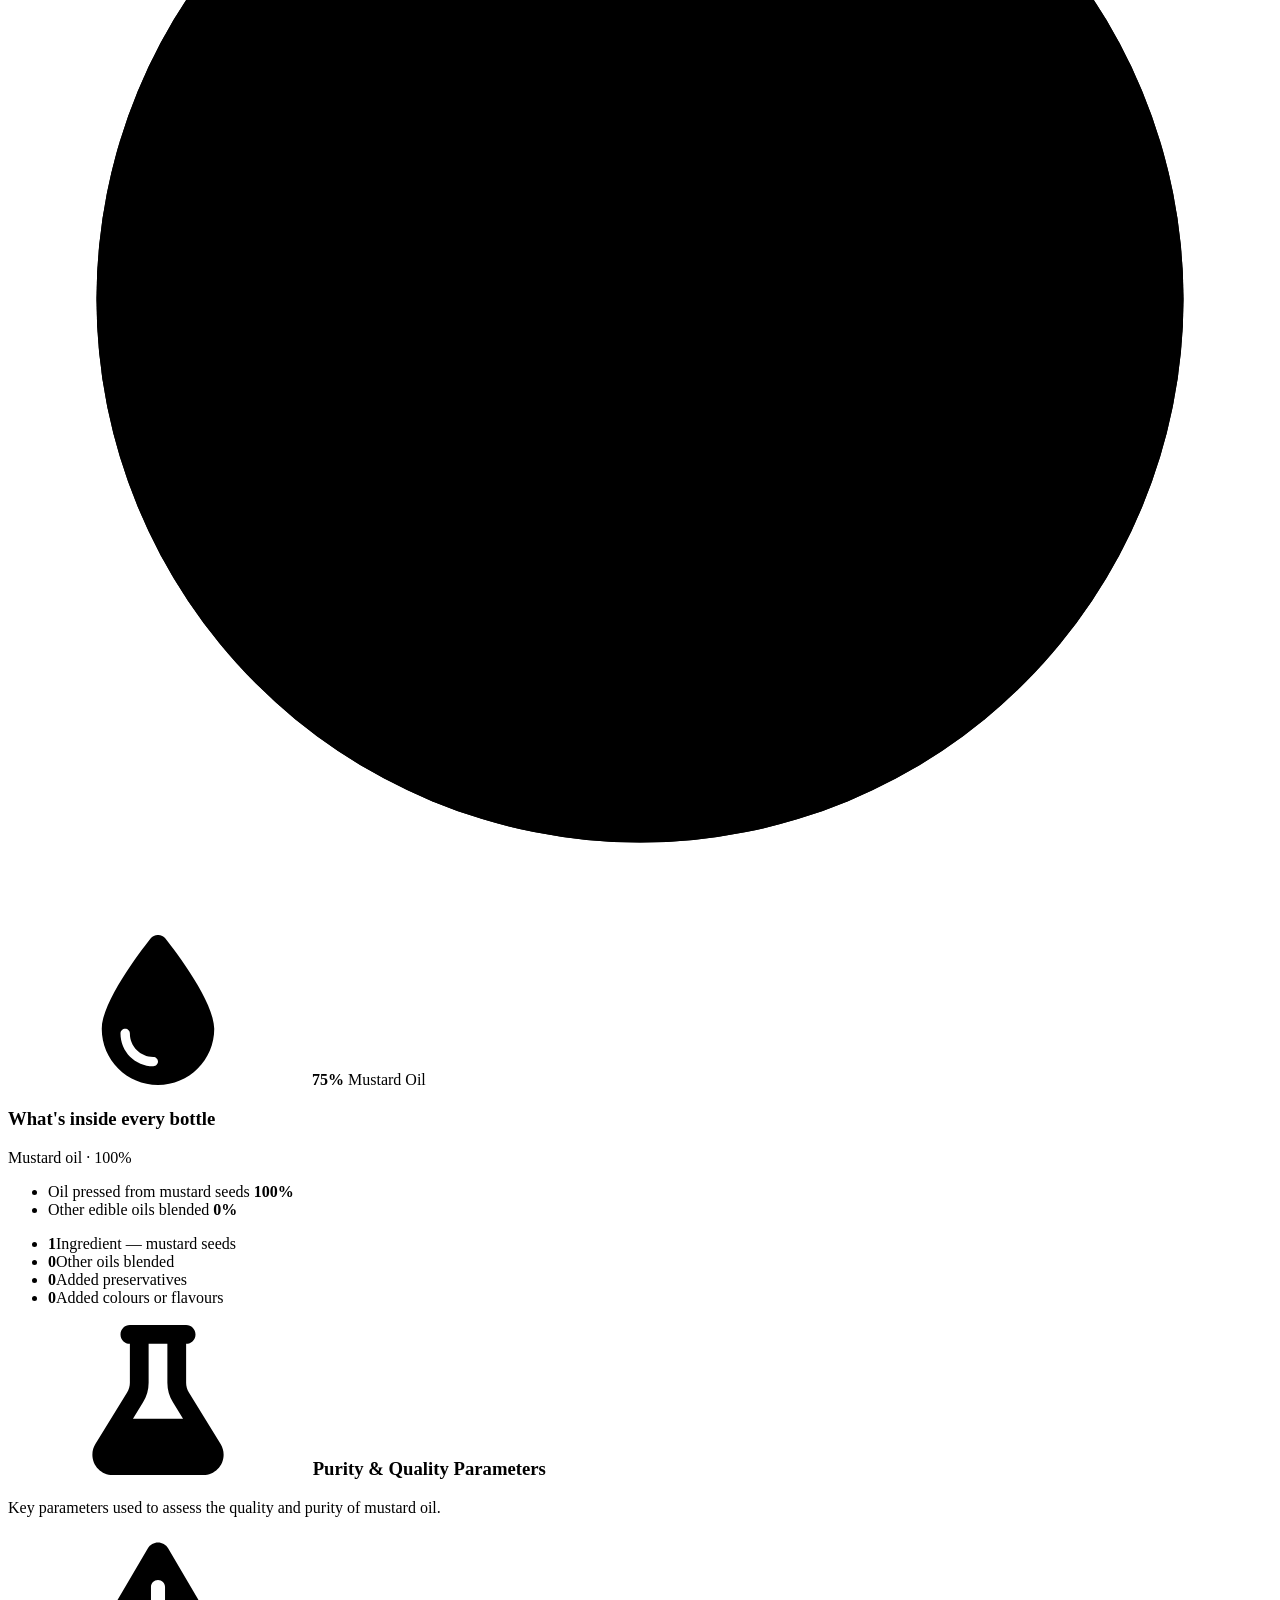
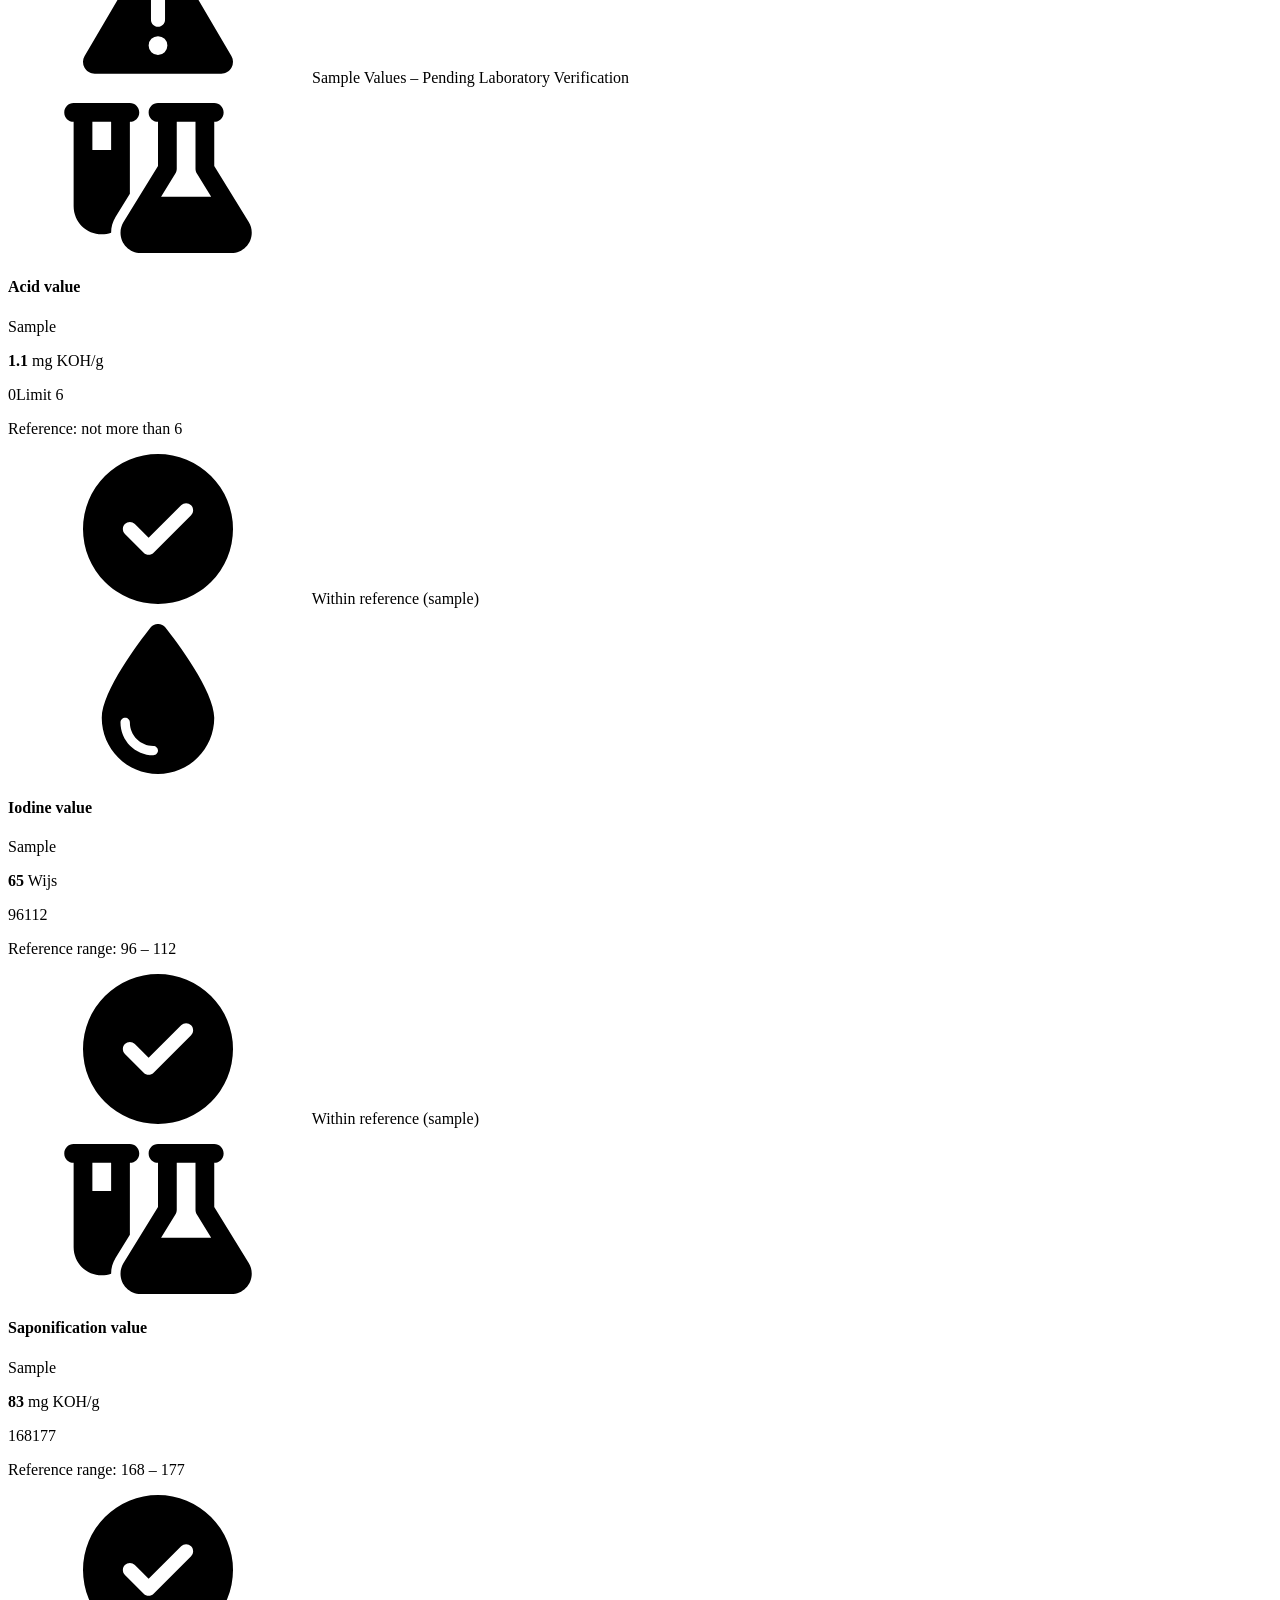
==== commit 319eb8c6: "Update index.html" ====
--- a/index.html
+++ b/index.html
@@ -1,2716 +1,1091 @@
 <!doctype html>
-<html lang="en">
+<html lang="en-IN">
   <head>
     <meta charset="UTF-8" />
-    <link rel="icon" type="image/svg+xml" href="/vite.svg" />
-    <meta name="viewport" content="width=device-width, initial-scale=1.0" />
-    <title>VR Enterprises — Premium Cold Pressed Black Mustard Oil Manufacturer</title>
+    <meta name="viewport" content="width=device-width, initial-scale=1" />
+    <title>Cold Pressed Black Mustard Oil Manufacturer in Jammu | VR Enterprises</title>
     <meta
       name="description"
-      content="VR Enterprises manufactures premium cold pressed black mustard oil. 100% pure, traditional cold-press process, available in 200ml, 500ml, 1L, 2L, 5L and 10L. Trusted edible-oil manufacturer in India."
+      content="Pure cold pressed (kachi ghani) black mustard oil, made in Jammu by VR Enterprises. 200 ml to 5 L packs. Retail, wholesale and distributor enquiries."
     />
-    <meta name="keywords" content="VR Enterprises, cold pressed mustard oil, black mustard oil, pure mustard oil, edible oil manufacturer, India, FMCG, wholesale mustard oil" />
-    <meta name="author" content="VR Enterprises" />
-    <meta property="og:title" content="VR Enterprises — Premium Cold Pressed Black Mustard Oil" />
-    <meta property="og:description" content="100% pure cold pressed black mustard oil, manufactured the traditional way. Available in 200ml to 10L." />
+    <link rel="canonical" href="https://www.vrenterprises.in/" />
+    <meta name="theme-color" content="#073D2B" />
+    <meta name="format-detection" content="telephone=no" />
+
+    <!-- Open Graph / social sharing -->
     <meta property="og:type" content="website" />
-
+    <meta property="og:site_name" content="VR Enterprises" />
+    <meta property="og:locale" content="en_IN" />
+    <meta property="og:url" content="https://www.vrenterprises.in/" />
+    <meta property="og:title" content="VR Enterprises — Cold Pressed Black Mustard Oil, Made in Jammu" />
+    <meta property="og:description" content="Pure kachi ghani black mustard oil in 200 ml, 500 ml, 1 L, 2 L, 5 L and 5 × 1 L packs. Retail, wholesale and distributor enquiries." />
+    <meta property="og:image" content="https://www.vrenterprises.in/assets/img/og-image.jpg" />
+    <meta property="og:image:width" content="1200" />
+    <meta property="og:image:height" content="630" />
+    <meta property="og:image:alt" content="VR Enterprises cold pressed mustard oil bottles in a mustard field" />
+    <meta name="twitter:card" content="summary_large_image" />
+    <meta name="twitter:title" content="VR Enterprises — Cold Pressed Black Mustard Oil" />
+    <meta name="twitter:description" content="Pure kachi ghani black mustard oil, manufactured in Jammu. Retail, wholesale and distributor enquiries." />
+    <meta name="twitter:image" content="https://www.vrenterprises.in/assets/img/og-image.jpg" />
+
+    <link rel="icon" type="image/png" href="favicon.png" />
+    <link rel="apple-touch-icon" href="apple-touch-icon.png" />
+
+    <!-- Fonts: preconnect + swap so text is visible immediately -->
     <link rel="preconnect" href="https://fonts.googleapis.com" />
     <link rel="preconnect" href="https://fonts.gstatic.com" crossorigin />
-    <link href="https://fonts.googleapis.com/css2?family=Playfair+Display:wght@500;600;700&family=Poppins:wght@300;400;500;600&display=swap" rel="stylesheet" />
-    <link rel="stylesheet" href="https://cdnjs.cloudflare.com/ajax/libs/font-awesome/6.5.1/css/all.min.css" />
-    <link rel="stylesheet" href="/style.css" />
+    <link
+      rel="preload"
+      as="style"
+      href="https://fonts.googleapis.com/css2?family=Playfair+Display:ital,wght@0,600;0,700;1,500&family=Poppins:wght@400;500;600&display=swap"
+      onload="this.onload=null;this.rel='stylesheet'"
+    />
+    <noscript><link rel="stylesheet" href="https://fonts.googleapis.com/css2?family=Playfair+Display:ital,wght@0,600;0,700;1,500&family=Poppins:wght@400;500;600&display=swap" /></noscript>
+
+    <link rel="preload" as="image" href="assets/img/panel-field.webp" imagesrcset="assets/img/panel-field-420.webp 420w, assets/img/panel-field.webp 696w" imagesizes="(max-width: 1024px) 70vw, 420px" fetchpriority="high" />
+    <!-- Mark JS as available before first paint (animation start states). Placed before the
+         stylesheet so it never waits for CSS. Safety net: if the main script fails to load,
+         everything becomes visible after 4 seconds. -->
+    <script>
+      document.documentElement.className += " js";
+      setTimeout(function () { if (!window.VR_READY) document.documentElement.classList.remove("js"); }, 4000);
+    </script>
+    <link rel="stylesheet" href="styles.css" />
 
     <script type="application/ld+json">
       {
         "@context": "https://schema.org",
-        "@type": "Organization",
-        "name": "VR Enterprises",
-        "description": "Manufacturer of premium cold pressed black mustard oil.",
-        "url": "https://vrenterprises.in"
+        "@graph": [
+          {
+            "@type": "Organization",
+            "@id": "https://www.vrenterprises.in/#organization",
+            "name": "VR Enterprises",
+            "url": "https://www.vrenterprises.in/",
+            "logo": "https://www.vrenterprises.in/assets/img/logo-mark-512.png",
+            "description": "Manufacturer of cold pressed (kachi ghani) black mustard oil in Jammu, Jammu & Kashmir, India.",
+            "email": "vrenterprises.jammu@gmail.com",
+            "telephone": ["+91-7051052310", "+91-8082840158"]
+          },
+          {
+            "@type": "Store",
+            "@id": "https://www.vrenterprises.in/#shop",
+            "name": "VR Enterprises – Cold Pressed Oils",
+            "url": "https://www.vrenterprises.in/",
+            "image": "https://www.vrenterprises.in/assets/img/og-image.jpg",
+            "logo": "https://www.vrenterprises.in/assets/img/logo-mark-512.png",
+            "description": "Shop for VR cold pressed (kachi ghani) black mustard oil in Thathar, Jammu.",
+            "telephone": "+91-7051052310",
+            "email": "vrenterprises.jammu@gmail.com",
+            "parentOrganization": { "@id": "https://www.vrenterprises.in/#organization" },
+            "address": {
+              "@type": "PostalAddress",
+              "streetAddress": "Lane No. 15, Bantalab Road, opp. Georgian Academy, Thathar, Patoli",
+              "addressLocality": "Jammu",
+              "addressRegion": "Jammu and Kashmir",
+              "postalCode": "181206",
+              "addressCountry": "IN"
+            },
+            "geo": { "@type": "GeoCoordinates", "latitude": 32.782813, "longitude": 74.808438 },
+            "hasMap": "https://www.google.com/maps/search/VR+Enterprises+%E2%80%93+Cold+Pressed+Oils/@32.782813,74.808438,17z"
+          },
+          {
+            "@type": "LocalBusiness",
+            "@id": "https://www.vrenterprises.in/#production",
+            "name": "VR Enterprises — Production Unit",
+            "url": "https://www.vrenterprises.in/",
+            "image": "https://www.vrenterprises.in/assets/img/og-image.jpg",
+            "description": "Manufacturing unit for VR cold pressed black mustard oil; wholesale and distributor supply.",
+            "telephone": "+91-7051052310",
+            "email": "vrenterprises.jammu@gmail.com",
+            "parentOrganization": { "@id": "https://www.vrenterprises.in/#organization" },
+            "address": {
+              "@type": "PostalAddress",
+              "streetAddress": "JMC-BTL-063-109-1022, Lane No. 15, opp. Georgian Academy, Patoli Bantalab, Thathar",
+              "addressLocality": "Jammu",
+              "addressRegion": "Jammu and Kashmir",
+              "postalCode": "181206",
+              "addressCountry": "IN"
+            },
+            "geo": { "@type": "GeoCoordinates", "latitude": 32.782963, "longitude": 74.808105 },
+            "hasMap": "https://www.google.com/maps/search/VR+enterprises/@32.782963,74.808105,17z",
+            "areaServed": "IN"
+          },
+          {
+            "@type": "WebSite",
+            "@id": "https://www.vrenterprises.in/#website",
+            "url": "https://www.vrenterprises.in/",
+            "name": "VR Enterprises",
+            "publisher": { "@id": "https://www.vrenterprises.in/#organization" },
+            "inLanguage": "en-IN"
+          }
+        ]
       }
     </script>
-    <meta property="og:image" content="D:\VR\assets\logo.png">
-    <meta name="twitter:card" content="summary_large_image">
-    <meta name="twitter:image" content="D:\VR\assets\logo.png">
-</head>
+  </head>
+
   <body>
-    <!-- Skip link for keyboard users -->
-    <a href="#home" class="skip-link">Skip to content</a>
-
-    <!-- ===== Top Bar ===== -->
-    <div class="topbar" id="topbar">
+    <svg xmlns="http://www.w3.org/2000/svg" aria-hidden="true" focusable="false" class="icon-sprite"><!-- Icons: Font Awesome Free 6.5.1 by @fontawesome - https://fontawesome.com - License: CC BY 4.0 (https://fontawesome.com/license/free) --><symbol id="i-arrow-right" viewBox="0 0 448 512"><path d="M438.6 278.6c12.5-12.5 12.5-32.8 0-45.3l-160-160c-12.5-12.5-32.8-12.5-45.3 0s-12.5 32.8 0 45.3L338.8 224 32 224c-17.7 0-32 14.3-32 32s14.3 32 32 32l306.7 0L233.4 393.4c-12.5 12.5-12.5 32.8 0 45.3s32.8 12.5 45.3 0l160-160z"/></symbol><symbol id="i-arrow-up-right-from-square" viewBox="0 0 512 512"><path d="M320 0c-17.7 0-32 14.3-32 32s14.3 32 32 32h82.7L201.4 265.4c-12.5 12.5-12.5 32.8 0 45.3s32.8 12.5 45.3 0L448 109.3V192c0 17.7 14.3 32 32 32s32-14.3 32-32V32c0-17.7-14.3-32-32-32H320zM80 32C35.8 32 0 67.8 0 112V432c0 44.2 35.8 80 80 80H400c44.2 0 80-35.8 80-80V320c0-17.7-14.3-32-32-32s-32 14.3-32 32V432c0 8.8-7.2 16-16 16H80c-8.8 0-16-7.2-16-16V112c0-8.8 7.2-16 16-16H192c17.7 0 32-14.3 32-32s-14.3-32-32-32H80z"/></symbol><symbol id="i-award" viewBox="0 0 384 512"><path d="M173.8 5.5c11-7.3 25.4-7.3 36.4 0L228 17.2c6 3.9 13 5.8 20.1 5.4l21.3-1.3c13.2-.8 25.6 6.4 31.5 18.2l9.6 19.1c3.2 6.4 8.4 11.5 14.7 14.7L344.5 83c11.8 5.9 19 18.3 18.2 31.5l-1.3 21.3c-.4 7.1 1.5 14.2 5.4 20.1l11.8 17.8c7.3 11 7.3 25.4 0 36.4L366.8 228c-3.9 6-5.8 13-5.4 20.1l1.3 21.3c.8 13.2-6.4 25.6-18.2 31.5l-19.1 9.6c-6.4 3.2-11.5 8.4-14.7 14.7L301 344.5c-5.9 11.8-18.3 19-31.5 18.2l-21.3-1.3c-7.1-.4-14.2 1.5-20.1 5.4l-17.8 11.8c-11 7.3-25.4 7.3-36.4 0L156 366.8c-6-3.9-13-5.8-20.1-5.4l-21.3 1.3c-13.2 .8-25.6-6.4-31.5-18.2l-9.6-19.1c-3.2-6.4-8.4-11.5-14.7-14.7L39.5 301c-11.8-5.9-19-18.3-18.2-31.5l1.3-21.3c.4-7.1-1.5-14.2-5.4-20.1L5.5 210.2c-7.3-11-7.3-25.4 0-36.4L17.2 156c3.9-6 5.8-13 5.4-20.1l-1.3-21.3c-.8-13.2 6.4-25.6 18.2-31.5l19.1-9.6C65 70.2 70.2 65 73.4 58.6L83 39.5c5.9-11.8 18.3-19 31.5-18.2l21.3 1.3c7.1 .4 14.2-1.5 20.1-5.4L173.8 5.5zM272 192a80 80 0 1 0 -160 0 80 80 0 1 0 160 0zM1.3 441.8L44.4 339.3c.2 .1 .3 .2 .4 .4l9.6 19.1c11.7 23.2 36 37.3 62 35.8l21.3-1.3c.2 0 .5 0 .7 .2l17.8 11.8c5.1 3.3 10.5 5.9 16.1 7.7l-37.6 89.3c-2.3 5.5-7.4 9.2-13.3 9.7s-11.6-2.2-14.8-7.2L74.4 455.5l-56.1 8.3c-5.7 .8-11.4-1.5-15-6s-4.3-10.7-2.1-16zm248 60.4L211.7 413c5.6-1.8 11-4.3 16.1-7.7l17.8-11.8c.2-.1 .4-.2 .7-.2l21.3 1.3c26 1.5 50.3-12.6 62-35.8l9.6-19.1c.1-.2 .2-.3 .4-.4l43.2 102.5c2.2 5.3 1.4 11.4-2.1 16s-9.3 6.9-15 6l-56.1-8.3-32.2 49.2c-3.2 5-8.9 7.7-14.8 7.2s-11-4.3-13.3-9.7z"/></symbol><symbol id="i-ban" viewBox="0 0 512 512"><path d="M367.2 412.5L99.5 144.8C77.1 176.1 64 214.5 64 256c0 106 86 192 192 192c41.5 0 79.9-13.1 111.2-35.5zm45.3-45.3C434.9 335.9 448 297.5 448 256c0-106-86-192-192-192c-41.5 0-79.9 13.1-111.2 35.5L412.5 367.2zM0 256a256 256 0 1 1 512 0A256 256 0 1 1 0 256z"/></symbol><symbol id="i-barcode" viewBox="0 0 512 512"><path d="M24 32C10.7 32 0 42.7 0 56V456c0 13.3 10.7 24 24 24H40c13.3 0 24-10.7 24-24V56c0-13.3-10.7-24-24-24H24zm88 0c-8.8 0-16 7.2-16 16V464c0 8.8 7.2 16 16 16s16-7.2 16-16V48c0-8.8-7.2-16-16-16zm72 0c-13.3 0-24 10.7-24 24V456c0 13.3 10.7 24 24 24h16c13.3 0 24-10.7 24-24V56c0-13.3-10.7-24-24-24H184zm96 0c-13.3 0-24 10.7-24 24V456c0 13.3 10.7 24 24 24h16c13.3 0 24-10.7 24-24V56c0-13.3-10.7-24-24-24H280zM448 56V456c0 13.3 10.7 24 24 24h16c13.3 0 24-10.7 24-24V56c0-13.3-10.7-24-24-24H472c-13.3 0-24 10.7-24 24zm-64-8V464c0 8.8 7.2 16 16 16s16-7.2 16-16V48c0-8.8-7.2-16-16-16s-16 7.2-16 16z"/></symbol><symbol id="i-book-open" viewBox="0 0 576 512"><path d="M249.6 471.5c10.8 3.8 22.4-4.1 22.4-15.5V78.6c0-4.2-1.6-8.4-5-11C247.4 52 202.4 32 144 32C93.5 32 46.3 45.3 18.1 56.1C6.8 60.5 0 71.7 0 83.8V454.1c0 11.9 12.8 20.2 24.1 16.5C55.6 460.1 105.5 448 144 448c33.9 0 79 14 105.6 23.5zm76.8 0C353 462 398.1 448 432 448c38.5 0 88.4 12.1 119.9 22.6c11.3 3.8 24.1-4.6 24.1-16.5V83.8c0-12.1-6.8-23.3-18.1-27.6C529.7 45.3 482.5 32 432 32c-58.4 0-103.4 20-123 35.6c-3.3 2.6-5 6.8-5 11V456c0 11.4 11.7 19.3 22.4 15.5z"/></symbol><symbol id="i-bowl-food" viewBox="0 0 512 512"><path d="M0 192c0-35.3 28.7-64 64-64c.5 0 1.1 0 1.6 0C73 91.5 105.3 64 144 64c15 0 29 4.1 40.9 11.2C198.2 49.6 225.1 32 256 32s57.8 17.6 71.1 43.2C339 68.1 353 64 368 64c38.7 0 71 27.5 78.4 64c.5 0 1.1 0 1.6 0c35.3 0 64 28.7 64 64c0 11.7-3.1 22.6-8.6 32H8.6C3.1 214.6 0 203.7 0 192zm0 91.4C0 268.3 12.3 256 27.4 256H484.6c15.1 0 27.4 12.3 27.4 27.4c0 70.5-44.4 130.7-106.7 154.1L403.5 452c-2 16-15.6 28-31.8 28H140.2c-16.1 0-29.8-12-31.8-28l-1.8-14.4C44.4 414.1 0 353.9 0 283.4z"/></symbol><symbol id="i-box-open" viewBox="0 0 640 512"><path d="M58.9 42.1c3-6.1 9.6-9.6 16.3-8.7L320 64 564.8 33.4c6.7-.8 13.3 2.7 16.3 8.7l41.7 83.4c9 17.9-.6 39.6-19.8 45.1L439.6 217.3c-13.9 4-28.8-1.9-36.2-14.3L320 64 236.6 203c-7.4 12.4-22.3 18.3-36.2 14.3L37.1 170.6c-19.3-5.5-28.8-27.2-19.8-45.1L58.9 42.1zM321.1 128l54.9 91.4c14.9 24.8 44.6 36.6 72.5 28.6L576 211.6v167c0 22-15 41.2-36.4 46.6l-204.1 51c-10.2 2.6-20.9 2.6-31 0l-204.1-51C79 419.7 64 400.5 64 378.5v-167L191.6 248c27.8 8 57.6-3.8 72.5-28.6L318.9 128h2.2z"/></symbol><symbol id="i-box" viewBox="0 0 448 512"><path d="M50.7 58.5L0 160H208V32H93.7C75.5 32 58.9 42.3 50.7 58.5zM240 160H448L397.3 58.5C389.1 42.3 372.5 32 354.3 32H240V160zm208 32H0V416c0 35.3 28.7 64 64 64H384c35.3 0 64-28.7 64-64V192z"/></symbol><symbol id="i-boxes-stacked" viewBox="0 0 576 512"><path d="M248 0H208c-26.5 0-48 21.5-48 48V160c0 35.3 28.7 64 64 64H352c35.3 0 64-28.7 64-64V48c0-26.5-21.5-48-48-48H328V80c0 8.8-7.2 16-16 16H264c-8.8 0-16-7.2-16-16V0zM64 256c-35.3 0-64 28.7-64 64V448c0 35.3 28.7 64 64 64H224c35.3 0 64-28.7 64-64V320c0-35.3-28.7-64-64-64H184v80c0 8.8-7.2 16-16 16H120c-8.8 0-16-7.2-16-16V256H64zM352 512H512c35.3 0 64-28.7 64-64V320c0-35.3-28.7-64-64-64H472v80c0 8.8-7.2 16-16 16H408c-8.8 0-16-7.2-16-16V256H352c-15 0-28.8 5.1-39.7 13.8c4.9 10.4 7.7 22 7.7 34.2V464c0 12.2-2.8 23.8-7.7 34.2C323.2 506.9 337 512 352 512z"/></symbol><symbol id="i-broom" viewBox="0 0 576 512"><path d="M566.6 54.6c12.5-12.5 12.5-32.8 0-45.3s-32.8-12.5-45.3 0l-192 192-34.7-34.7c-4.2-4.2-10-6.6-16-6.6c-12.5 0-22.6 10.1-22.6 22.6v29.1L364.3 320h29.1c12.5 0 22.6-10.1 22.6-22.6c0-6-2.4-11.8-6.6-16l-34.7-34.7 192-192zM341.1 353.4L222.6 234.9c-42.7-3.7-85.2 11.7-115.8 42.3l-8 8C76.5 307.5 64 337.7 64 369.2c0 6.8 7.1 11.2 13.2 8.2l51.1-25.5c5-2.5 9.5 4.1 5.4 7.9L7.3 473.4C2.7 477.6 0 483.6 0 489.9C0 502.1 9.9 512 22.1 512l173.3 0c38.8 0 75.9-15.4 103.4-42.8c30.6-30.6 45.9-73.1 42.3-115.8z"/></symbol><symbol id="i-calendar-check" viewBox="0 0 448 512"><path d="M128 0c17.7 0 32 14.3 32 32V64H288V32c0-17.7 14.3-32 32-32s32 14.3 32 32V64h48c26.5 0 48 21.5 48 48v48H0V112C0 85.5 21.5 64 48 64H96V32c0-17.7 14.3-32 32-32zM0 192H448V464c0 26.5-21.5 48-48 48H48c-26.5 0-48-21.5-48-48V192zM329 305c9.4-9.4 9.4-24.6 0-33.9s-24.6-9.4-33.9 0l-95 95-47-47c-9.4-9.4-24.6-9.4-33.9 0s-9.4 24.6 0 33.9l64 64c9.4 9.4 24.6 9.4 33.9 0L329 305z"/></symbol><symbol id="i-certificate" viewBox="0 0 512 512"><path d="M211 7.3C205 1 196-1.4 187.6 .8s-14.9 8.9-17.1 17.3L154.7 80.6l-62-17.5c-8.4-2.4-17.4 0-23.5 6.1s-8.5 15.1-6.1 23.5l17.5 62L18.1 170.6c-8.4 2.1-15 8.7-17.3 17.1S1 205 7.3 211l46.2 45L7.3 301C1 307-1.4 316 .8 324.4s8.9 14.9 17.3 17.1l62.5 15.8-17.5 62c-2.4 8.4 0 17.4 6.1 23.5s15.1 8.5 23.5 6.1l62-17.5 15.8 62.5c2.1 8.4 8.7 15 17.1 17.3s17.3-.2 23.4-6.4l45-46.2 45 46.2c6.1 6.2 15 8.7 23.4 6.4s14.9-8.9 17.1-17.3l15.8-62.5 62 17.5c8.4 2.4 17.4 0 23.5-6.1s8.5-15.1 6.1-23.5l-17.5-62 62.5-15.8c8.4-2.1 15-8.7 17.3-17.1s-.2-17.4-6.4-23.4l-46.2-45 46.2-45c6.2-6.1 8.7-15 6.4-23.4s-8.9-14.9-17.3-17.1l-62.5-15.8 17.5-62c2.4-8.4 0-17.4-6.1-23.5s-15.1-8.5-23.5-6.1l-62 17.5L341.4 18.1c-2.1-8.4-8.7-15-17.1-17.3S307 1 301 7.3L256 53.5 211 7.3z"/></symbol><symbol id="i-check" viewBox="0 0 448 512"><path d="M438.6 105.4c12.5 12.5 12.5 32.8 0 45.3l-256 256c-12.5 12.5-32.8 12.5-45.3 0l-128-128c-12.5-12.5-12.5-32.8 0-45.3s32.8-12.5 45.3 0L160 338.7 393.4 105.4c12.5-12.5 32.8-12.5 45.3 0z"/></symbol><symbol id="i-circle-check" viewBox="0 0 512 512"><path d="M256 512A256 256 0 1 0 256 0a256 256 0 1 0 0 512zM369 209L241 337c-9.4 9.4-24.6 9.4-33.9 0l-64-64c-9.4-9.4-9.4-24.6 0-33.9s24.6-9.4 33.9 0l47 47L335 175c9.4-9.4 24.6-9.4 33.9 0s9.4 24.6 0 33.9z"/></symbol><symbol id="i-circle-info" viewBox="0 0 512 512"><path d="M256 512A256 256 0 1 0 256 0a256 256 0 1 0 0 512zM216 336h24V272H216c-13.3 0-24-10.7-24-24s10.7-24 24-24h48c13.3 0 24 10.7 24 24v88h8c13.3 0 24 10.7 24 24s-10.7 24-24 24H216c-13.3 0-24-10.7-24-24s10.7-24 24-24zm40-208a32 32 0 1 1 0 64 32 32 0 1 1 0-64z"/></symbol><symbol id="i-clock" viewBox="0 0 512 512"><path d="M464 256A208 208 0 1 1 48 256a208 208 0 1 1 416 0zM0 256a256 256 0 1 0 512 0A256 256 0 1 0 0 256zM232 120V256c0 8 4 15.5 10.7 20l96 64c11 7.4 25.9 4.4 33.3-6.7s4.4-25.9-6.7-33.3L280 243.2V120c0-13.3-10.7-24-24-24s-24 10.7-24 24z"/></symbol><symbol id="i-droplet" viewBox="0 0 384 512"><path d="M192 512C86 512 0 426 0 320C0 228.8 130.2 57.7 166.6 11.7C172.6 4.2 181.5 0 191.1 0h1.8c9.6 0 18.5 4.2 24.5 11.7C253.8 57.7 384 228.8 384 320c0 106-86 192-192 192zM96 336c0-8.8-7.2-16-16-16s-16 7.2-16 16c0 61.9 50.1 112 112 112c8.8 0 16-7.2 16-16s-7.2-16-16-16c-44.2 0-80-35.8-80-80z"/></symbol><symbol id="i-envelope" viewBox="0 0 512 512"><path d="M48 64C21.5 64 0 85.5 0 112c0 15.1 7.1 29.3 19.2 38.4L236.8 313.6c11.4 8.5 27 8.5 38.4 0L492.8 150.4c12.1-9.1 19.2-23.3 19.2-38.4c0-26.5-21.5-48-48-48H48zM0 176V384c0 35.3 28.7 64 64 64H448c35.3 0 64-28.7 64-64V176L294.4 339.2c-22.8 17.1-54 17.1-76.8 0L0 176z"/></symbol><symbol id="i-facebook-f" viewBox="0 0 320 512"><path d="M80 299.3V512H196V299.3h86.5l18-97.8H196V166.9c0-51.7 20.3-71.5 72.7-71.5c16.3 0 29.4 .4 37 1.2V7.9C291.4 4 256.4 0 236.2 0C129.3 0 80 50.5 80 159.4v42.1H14v97.8H80z"/></symbol><symbol id="i-file-lines" viewBox="0 0 384 512"><path d="M64 0C28.7 0 0 28.7 0 64V448c0 35.3 28.7 64 64 64H320c35.3 0 64-28.7 64-64V160H256c-17.7 0-32-14.3-32-32V0H64zM256 0V128H384L256 0zM112 256H272c8.8 0 16 7.2 16 16s-7.2 16-16 16H112c-8.8 0-16-7.2-16-16s7.2-16 16-16zm0 64H272c8.8 0 16 7.2 16 16s-7.2 16-16 16H112c-8.8 0-16-7.2-16-16s7.2-16 16-16zm0 64H272c8.8 0 16 7.2 16 16s-7.2 16-16 16H112c-8.8 0-16-7.2-16-16s7.2-16 16-16z"/></symbol><symbol id="i-file-shield" viewBox="0 0 576 512"><path d="M0 64C0 28.7 28.7 0 64 0H224V128c0 17.7 14.3 32 32 32H384v47l-92.8 37.1c-21.3 8.5-35.2 29.1-35.2 52c0 56.6 18.9 148 94.2 208.3c-9 4.8-19.3 7.6-30.2 7.6H64c-35.3 0-64-28.7-64-64V64zm384 64H256V0L384 128zm39.1 97.7c5.7-2.3 12.1-2.3 17.8 0l120 48C570 277.4 576 286.2 576 296c0 63.3-25.9 168.8-134.8 214.2c-5.9 2.5-12.6 2.5-18.5 0C313.9 464.8 288 359.3 288 296c0-9.8 6-18.6 15.1-22.3l120-48zM527.4 312L432 273.8V461.7c68.2-33 91.5-99 95.4-149.7z"/></symbol><symbol id="i-filter" viewBox="0 0 512 512"><path d="M3.9 54.9C10.5 40.9 24.5 32 40 32H472c15.5 0 29.5 8.9 36.1 22.9s4.6 30.5-5.2 42.5L320 320.9V448c0 12.1-6.8 23.2-17.7 28.6s-23.8 4.3-33.5-3l-64-48c-8.1-6-12.8-15.5-12.8-25.6V320.9L9 97.3C-.7 85.4-2.8 68.8 3.9 54.9z"/></symbol><symbol id="i-flask-vial" viewBox="0 0 640 512"><path d="M175 389.4c-9.8 16-15 34.3-15 53.1c-10 3.5-20.8 5.5-32 5.5c-53 0-96-43-96-96V64C14.3 64 0 49.7 0 32S14.3 0 32 0H96h64 64c17.7 0 32 14.3 32 32s-14.3 32-32 32V309.9l-49 79.6zM96 64v96h64V64H96zM352 0H480h32c17.7 0 32 14.3 32 32s-14.3 32-32 32V214.9L629.7 406.2c6.7 10.9 10.3 23.5 10.3 36.4c0 38.3-31.1 69.4-69.4 69.4H261.4c-38.3 0-69.4-31.1-69.4-69.4c0-12.8 3.6-25.4 10.3-36.4L320 214.9V64c-17.7 0-32-14.3-32-32s14.3-32 32-32h32zm32 64V224c0 5.9-1.6 11.7-4.7 16.8L330.5 320h171l-48.8-79.2c-3.1-5-4.7-10.8-4.7-16.8V64H384z"/></symbol><symbol id="i-gears" viewBox="0 0 640 512"><path d="M308.5 135.3c7.1-6.3 9.9-16.2 6.2-25c-2.3-5.3-4.8-10.5-7.6-15.5L304 89.4c-3-5-6.3-9.9-9.8-14.6c-5.7-7.6-15.7-10.1-24.7-7.1l-28.2 9.3c-10.7-8.8-23-16-36.2-20.9L199 27.1c-1.9-9.3-9.1-16.7-18.5-17.8C173.9 8.4 167.2 8 160.4 8h-.7c-6.8 0-13.5 .4-20.1 1.2c-9.4 1.1-16.6 8.6-18.5 17.8L115 56.1c-13.3 5-25.5 12.1-36.2 20.9L50.5 67.8c-9-3-19-.5-24.7 7.1c-3.5 4.7-6.8 9.6-9.9 14.6l-3 5.3c-2.8 5-5.3 10.2-7.6 15.6c-3.7 8.7-.9 18.6 6.2 25l22.2 19.8C32.6 161.9 32 168.9 32 176s.6 14.1 1.7 20.9L11.5 216.7c-7.1 6.3-9.9 16.2-6.2 25c2.3 5.3 4.8 10.5 7.6 15.6l3 5.2c3 5.1 6.3 9.9 9.9 14.6c5.7 7.6 15.7 10.1 24.7 7.1l28.2-9.3c10.7 8.8 23 16 36.2 20.9l6.1 29.1c1.9 9.3 9.1 16.7 18.5 17.8c6.7 .8 13.5 1.2 20.4 1.2s13.7-.4 20.4-1.2c9.4-1.1 16.6-8.6 18.5-17.8l6.1-29.1c13.3-5 25.5-12.1 36.2-20.9l28.2 9.3c9 3 19 .5 24.7-7.1c3.5-4.7 6.8-9.5 9.8-14.6l3.1-5.4c2.8-5 5.3-10.2 7.6-15.5c3.7-8.7 .9-18.6-6.2-25l-22.2-19.8c1.1-6.8 1.7-13.8 1.7-20.9s-.6-14.1-1.7-20.9l22.2-19.8zM112 176a48 48 0 1 1 96 0 48 48 0 1 1 -96 0zM504.7 500.5c6.3 7.1 16.2 9.9 25 6.2c5.3-2.3 10.5-4.8 15.5-7.6l5.4-3.1c5-3 9.9-6.3 14.6-9.8c7.6-5.7 10.1-15.7 7.1-24.7l-9.3-28.2c8.8-10.7 16-23 20.9-36.2l29.1-6.1c9.3-1.9 16.7-9.1 17.8-18.5c.8-6.7 1.2-13.5 1.2-20.4s-.4-13.7-1.2-20.4c-1.1-9.4-8.6-16.6-17.8-18.5L583.9 307c-5-13.3-12.1-25.5-20.9-36.2l9.3-28.2c3-9 .5-19-7.1-24.7c-4.7-3.5-9.6-6.8-14.6-9.9l-5.3-3c-5-2.8-10.2-5.3-15.6-7.6c-8.7-3.7-18.6-.9-25 6.2l-19.8 22.2c-6.8-1.1-13.8-1.7-20.9-1.7s-14.1 .6-20.9 1.7l-19.8-22.2c-6.3-7.1-16.2-9.9-25-6.2c-5.3 2.3-10.5 4.8-15.6 7.6l-5.2 3c-5.1 3-9.9 6.3-14.6 9.9c-7.6 5.7-10.1 15.7-7.1 24.7l9.3 28.2c-8.8 10.7-16 23-20.9 36.2L315.1 313c-9.3 1.9-16.7 9.1-17.8 18.5c-.8 6.7-1.2 13.5-1.2 20.4s.4 13.7 1.2 20.4c1.1 9.4 8.6 16.6 17.8 18.5l29.1 6.1c5 13.3 12.1 25.5 20.9 36.2l-9.3 28.2c-3 9-.5 19 7.1 24.7c4.7 3.5 9.5 6.8 14.6 9.8l5.4 3.1c5 2.8 10.2 5.3 15.5 7.6c8.7 3.7 18.6 .9 25-6.2l19.8-22.2c6.8 1.1 13.8 1.7 20.9 1.7s14.1-.6 20.9-1.7l19.8 22.2zM464 304a48 48 0 1 1 0 96 48 48 0 1 1 0-96z"/></symbol><symbol id="i-handshake" viewBox="0 0 640 512"><path d="M323.4 85.2l-96.8 78.4c-16.1 13-19.2 36.4-7 53.1c12.9 17.8 38 21.3 55.3 7.8l99.3-77.2c7-5.4 17-4.2 22.5 2.8s4.2 17-2.8 22.5l-20.9 16.2L512 316.8V128h-.7l-3.9-2.5L434.8 79c-15.3-9.8-33.2-15-51.4-15c-21.8 0-43 7.5-60 21.2zm22.8 124.4l-51.7 40.2C263 274.4 217.3 268 193.7 235.6c-22.2-30.5-16.6-73.1 12.7-96.8l83.2-67.3c-11.6-4.9-24.1-7.4-36.8-7.4C234 64 215.7 69.6 200 80l-72 48V352h28.2l91.4 83.4c19.6 17.9 49.9 16.5 67.8-3.1c5.5-6.1 9.2-13.2 11.1-20.6l17 15.6c19.5 17.9 49.9 16.6 67.8-2.9c4.5-4.9 7.8-10.6 9.9-16.5c19.4 13 45.8 10.3 62.1-7.5c17.9-19.5 16.6-49.9-2.9-67.8l-134.2-123zM16 128c-8.8 0-16 7.2-16 16V352c0 17.7 14.3 32 32 32H64c17.7 0 32-14.3 32-32V128H16zM48 320a16 16 0 1 1 0 32 16 16 0 1 1 0-32zM544 128V352c0 17.7 14.3 32 32 32h32c17.7 0 32-14.3 32-32V144c0-8.8-7.2-16-16-16H544zm32 208a16 16 0 1 1 32 0 16 16 0 1 1 -32 0z"/></symbol><symbol id="i-hourglass-half" viewBox="0 0 384 512"><path d="M32 0C14.3 0 0 14.3 0 32S14.3 64 32 64V75c0 42.4 16.9 83.1 46.9 113.1L146.7 256 78.9 323.9C48.9 353.9 32 394.6 32 437v11c-17.7 0-32 14.3-32 32s14.3 32 32 32H64 320h32c17.7 0 32-14.3 32-32s-14.3-32-32-32V437c0-42.4-16.9-83.1-46.9-113.1L237.3 256l67.9-67.9c30-30 46.9-70.7 46.9-113.1V64c17.7 0 32-14.3 32-32s-14.3-32-32-32H320 64 32zM96 75V64H288V75c0 19-5.6 37.4-16 53H112c-10.3-15.6-16-34-16-53zm16 309c3.5-5.3 7.6-10.3 12.1-14.9L192 301.3l67.9 67.9c4.6 4.6 8.6 9.6 12.1 14.9H112z"/></symbol><symbol id="i-industry" viewBox="0 0 576 512"><path d="M64 32C46.3 32 32 46.3 32 64V304v48 80c0 26.5 21.5 48 48 48H496c26.5 0 48-21.5 48-48V304 152.2c0-18.2-19.4-29.7-35.4-21.1L352 215.4V152.2c0-18.2-19.4-29.7-35.4-21.1L160 215.4V64c0-17.7-14.3-32-32-32H64z"/></symbol><symbol id="i-instagram" viewBox="0 0 448 512"><path d="M224.1 141c-63.6 0-114.9 51.3-114.9 114.9s51.3 114.9 114.9 114.9S339 319.5 339 255.9 287.7 141 224.1 141zm0 189.6c-41.1 0-74.7-33.5-74.7-74.7s33.5-74.7 74.7-74.7 74.7 33.5 74.7 74.7-33.6 74.7-74.7 74.7zm146.4-194.3c0 14.9-12 26.8-26.8 26.8-14.9 0-26.8-12-26.8-26.8s12-26.8 26.8-26.8 26.8 12 26.8 26.8zm76.1 27.2c-1.7-35.9-9.9-67.7-36.2-93.9-26.2-26.2-58-34.4-93.9-36.2-37-2.1-147.9-2.1-184.9 0-35.8 1.7-67.6 9.9-93.9 36.1s-34.4 58-36.2 93.9c-2.1 37-2.1 147.9 0 184.9 1.7 35.9 9.9 67.7 36.2 93.9s58 34.4 93.9 36.2c37 2.1 147.9 2.1 184.9 0 35.9-1.7 67.7-9.9 93.9-36.2 26.2-26.2 34.4-58 36.2-93.9 2.1-37 2.1-147.8 0-184.8zM398.8 388c-7.8 19.6-22.9 34.7-42.6 42.6-29.5 11.7-99.5 9-132.1 9s-102.7 2.6-132.1-9c-19.6-7.8-34.7-22.9-42.6-42.6-11.7-29.5-9-99.5-9-132.1s-2.6-102.7 9-132.1c7.8-19.6 22.9-34.7 42.6-42.6 29.5-11.7 99.5-9 132.1-9s102.7-2.6 132.1 9c19.6 7.8 34.7 22.9 42.6 42.6 11.7 29.5 9 99.5 9 132.1s2.7 102.7-9 132.1z"/></symbol><symbol id="i-jar" viewBox="0 0 320 512"><path d="M32 32C32 14.3 46.3 0 64 0H256c17.7 0 32 14.3 32 32s-14.3 32-32 32H64C46.3 64 32 49.7 32 32zM0 160c0-35.3 28.7-64 64-64H256c35.3 0 64 28.7 64 64V448c0 35.3-28.7 64-64 64H64c-35.3 0-64-28.7-64-64V160zm96 64c-17.7 0-32 14.3-32 32v96c0 17.7 14.3 32 32 32H224c17.7 0 32-14.3 32-32V256c0-17.7-14.3-32-32-32H96z"/></symbol><symbol id="i-keyboard" viewBox="0 0 576 512"><path d="M64 64C28.7 64 0 92.7 0 128V384c0 35.3 28.7 64 64 64H512c35.3 0 64-28.7 64-64V128c0-35.3-28.7-64-64-64H64zm16 64h32c8.8 0 16 7.2 16 16v32c0 8.8-7.2 16-16 16H80c-8.8 0-16-7.2-16-16V144c0-8.8 7.2-16 16-16zM64 240c0-8.8 7.2-16 16-16h32c8.8 0 16 7.2 16 16v32c0 8.8-7.2 16-16 16H80c-8.8 0-16-7.2-16-16V240zm16 80h32c8.8 0 16 7.2 16 16v32c0 8.8-7.2 16-16 16H80c-8.8 0-16-7.2-16-16V336c0-8.8 7.2-16 16-16zm80-176c0-8.8 7.2-16 16-16h32c8.8 0 16 7.2 16 16v32c0 8.8-7.2 16-16 16H176c-8.8 0-16-7.2-16-16V144zm16 80h32c8.8 0 16 7.2 16 16v32c0 8.8-7.2 16-16 16H176c-8.8 0-16-7.2-16-16V240c0-8.8 7.2-16 16-16zM160 336c0-8.8 7.2-16 16-16H400c8.8 0 16 7.2 16 16v32c0 8.8-7.2 16-16 16H176c-8.8 0-16-7.2-16-16V336zM272 128h32c8.8 0 16 7.2 16 16v32c0 8.8-7.2 16-16 16H272c-8.8 0-16-7.2-16-16V144c0-8.8 7.2-16 16-16zM256 240c0-8.8 7.2-16 16-16h32c8.8 0 16 7.2 16 16v32c0 8.8-7.2 16-16 16H272c-8.8 0-16-7.2-16-16V240zM368 128h32c8.8 0 16 7.2 16 16v32c0 8.8-7.2 16-16 16H368c-8.8 0-16-7.2-16-16V144c0-8.8 7.2-16 16-16zM352 240c0-8.8 7.2-16 16-16h32c8.8 0 16 7.2 16 16v32c0 8.8-7.2 16-16 16H368c-8.8 0-16-7.2-16-16V240zM464 128h32c8.8 0 16 7.2 16 16v32c0 8.8-7.2 16-16 16H464c-8.8 0-16-7.2-16-16V144c0-8.8 7.2-16 16-16zM448 240c0-8.8 7.2-16 16-16h32c8.8 0 16 7.2 16 16v32c0 8.8-7.2 16-16 16H464c-8.8 0-16-7.2-16-16V240zm16 80h32c8.8 0 16 7.2 16 16v32c0 8.8-7.2 16-16 16H464c-8.8 0-16-7.2-16-16V336c0-8.8 7.2-16 16-16z"/></symbol><symbol id="i-leaf" viewBox="0 0 512 512"><path d="M272 96c-78.6 0-145.1 51.5-167.7 122.5c33.6-17 71.5-26.5 111.7-26.5h88c8.8 0 16 7.2 16 16s-7.2 16-16 16H288 216s0 0 0 0c-16.6 0-32.7 1.9-48.3 5.4c-25.9 5.9-49.9 16.4-71.4 30.7c0 0 0 0 0 0C38.3 298.8 0 364.9 0 440v16c0 13.3 10.7 24 24 24s24-10.7 24-24V440c0-48.7 20.7-92.5 53.8-123.2C121.6 392.3 190.3 448 272 448l1 0c132.1-.7 239-130.9 239-291.4c0-42.6-7.5-83.1-21.1-119.6c-2.6-6.9-12.7-6.6-16.2-.1C455.9 72.1 418.7 96 376 96L272 96z"/></symbol><symbol id="i-lightbulb" viewBox="0 0 384 512"><path d="M272 384c9.6-31.9 29.5-59.1 49.2-86.2l0 0c5.2-7.1 10.4-14.2 15.4-21.4c19.8-28.5 31.4-63 31.4-100.3C368 78.8 289.2 0 192 0S16 78.8 16 176c0 37.3 11.6 71.9 31.4 100.3c5 7.2 10.2 14.3 15.4 21.4l0 0c19.8 27.1 39.7 54.4 49.2 86.2H272zM192 512c44.2 0 80-35.8 80-80V416H112v16c0 44.2 35.8 80 80 80zM112 176c0 8.8-7.2 16-16 16s-16-7.2-16-16c0-61.9 50.1-112 112-112c8.8 0 16 7.2 16 16s-7.2 16-16 16c-44.2 0-80 35.8-80 80z"/></symbol><symbol id="i-list-check" viewBox="0 0 512 512"><path d="M152.1 38.2c9.9 8.9 10.7 24 1.8 33.9l-72 80c-4.4 4.9-10.6 7.8-17.2 7.9s-12.9-2.4-17.6-7L7 113C-2.3 103.6-2.3 88.4 7 79s24.6-9.4 33.9 0l22.1 22.1 55.1-61.2c8.9-9.9 24-10.7 33.9-1.8zm0 160c9.9 8.9 10.7 24 1.8 33.9l-72 80c-4.4 4.9-10.6 7.8-17.2 7.9s-12.9-2.4-17.6-7L7 273c-9.4-9.4-9.4-24.6 0-33.9s24.6-9.4 33.9 0l22.1 22.1 55.1-61.2c8.9-9.9 24-10.7 33.9-1.8zM224 96c0-17.7 14.3-32 32-32H480c17.7 0 32 14.3 32 32s-14.3 32-32 32H256c-17.7 0-32-14.3-32-32zm0 160c0-17.7 14.3-32 32-32H480c17.7 0 32 14.3 32 32s-14.3 32-32 32H256c-17.7 0-32-14.3-32-32zM160 416c0-17.7 14.3-32 32-32H480c17.7 0 32 14.3 32 32s-14.3 32-32 32H192c-17.7 0-32-14.3-32-32zM48 368a48 48 0 1 1 0 96 48 48 0 1 1 0-96z"/></symbol><symbol id="i-location-dot" viewBox="0 0 384 512"><path d="M215.7 499.2C267 435 384 279.4 384 192C384 86 298 0 192 0S0 86 0 192c0 87.4 117 243 168.3 307.2c12.3 15.3 35.1 15.3 47.4 0zM192 128a64 64 0 1 1 0 128 64 64 0 1 1 0-128z"/></symbol><symbol id="i-magnifying-glass" viewBox="0 0 512 512"><path d="M416 208c0 45.9-14.9 88.3-40 122.7L502.6 457.4c12.5 12.5 12.5 32.8 0 45.3s-32.8 12.5-45.3 0L330.7 376c-34.4 25.2-76.8 40-122.7 40C93.1 416 0 322.9 0 208S93.1 0 208 0S416 93.1 416 208zM208 352a144 144 0 1 0 0-288 144 144 0 1 0 0 288z"/></symbol><symbol id="i-map-location-dot" viewBox="0 0 576 512"><path d="M408 120c0 54.6-73.1 151.9-105.2 192c-7.7 9.6-22 9.6-29.6 0C241.1 271.9 168 174.6 168 120C168 53.7 221.7 0 288 0s120 53.7 120 120zm8 80.4c3.5-6.9 6.7-13.8 9.6-20.6c.5-1.2 1-2.5 1.5-3.7l116-46.4C558.9 123.4 576 135 576 152V422.8c0 9.8-6 18.6-15.1 22.3L416 503V200.4zM137.6 138.3c2.4 14.1 7.2 28.3 12.8 41.5c2.9 6.8 6.1 13.7 9.6 20.6V451.8L32.9 502.7C17.1 509 0 497.4 0 480.4V209.6c0-9.8 6-18.6 15.1-22.3l122.6-49zM327.8 332c13.9-17.4 35.7-45.7 56.2-77V504.3L192 449.4V255c20.5 31.3 42.3 59.6 56.2 77c20.5 25.6 59.1 25.6 79.6 0zM288 152a40 40 0 1 0 0-80 40 40 0 1 0 0 80z"/></symbol><symbol id="i-mobile-screen" viewBox="0 0 384 512"><path d="M16 64C16 28.7 44.7 0 80 0H304c35.3 0 64 28.7 64 64V448c0 35.3-28.7 64-64 64H80c-35.3 0-64-28.7-64-64V64zM144 448c0 8.8 7.2 16 16 16h64c8.8 0 16-7.2 16-16s-7.2-16-16-16H160c-8.8 0-16 7.2-16 16zM304 64H80V384H304V64z"/></symbol><symbol id="i-phone" viewBox="0 0 512 512"><path d="M164.9 24.6c-7.7-18.6-28-28.5-47.4-23.2l-88 24C12.1 30.2 0 46 0 64C0 311.4 200.6 512 448 512c18 0 33.8-12.1 38.6-29.5l24-88c5.3-19.4-4.6-39.7-23.2-47.4l-96-40c-16.3-6.8-35.2-2.1-46.3 11.6L304.7 368C234.3 334.7 177.3 277.7 144 207.3L193.3 167c13.7-11.2 18.4-30 11.6-46.3l-40-96z"/></symbol><symbol id="i-play" viewBox="0 0 384 512"><path d="M73 39c-14.8-9.1-33.4-9.4-48.5-.9S0 62.6 0 80V432c0 17.4 9.4 33.4 24.5 41.9s33.7 8.1 48.5-.9L361 297c14.3-8.7 23-24.2 23-41s-8.7-32.2-23-41L73 39z"/></symbol><symbol id="i-quote-left" viewBox="0 0 448 512"><path d="M0 216C0 149.7 53.7 96 120 96h8c17.7 0 32 14.3 32 32s-14.3 32-32 32h-8c-30.9 0-56 25.1-56 56v8h64c35.3 0 64 28.7 64 64v64c0 35.3-28.7 64-64 64H64c-35.3 0-64-28.7-64-64V320 288 216zm256 0c0-66.3 53.7-120 120-120h8c17.7 0 32 14.3 32 32s-14.3 32-32 32h-8c-30.9 0-56 25.1-56 56v8h64c35.3 0 64 28.7 64 64v64c0 35.3-28.7 64-64 64H320c-35.3 0-64-28.7-64-64V320 288 216z"/></symbol><symbol id="i-seedling" viewBox="0 0 512 512"><path d="M512 32c0 113.6-84.6 207.5-194.2 222c-7.1-53.4-30.6-101.6-65.3-139.3C290.8 46.3 364 0 448 0h32c17.7 0 32 14.3 32 32zM0 96C0 78.3 14.3 64 32 64H64c123.7 0 224 100.3 224 224v32V480c0 17.7-14.3 32-32 32s-32-14.3-32-32V320C100.3 320 0 219.7 0 96z"/></symbol><symbol id="i-snowflake" viewBox="0 0 448 512"><path d="M224 0c17.7 0 32 14.3 32 32V62.1l15-15c9.4-9.4 24.6-9.4 33.9 0s9.4 24.6 0 33.9l-49 49v70.3l61.4-35.8 17.7-66.1c3.4-12.8 16.6-20.4 29.4-17s20.4 16.6 17 29.4l-5.2 19.3 23.6-13.8c15.3-8.9 34.9-3.7 43.8 11.5s3.8 34.9-11.5 43.8l-25.3 14.8 21.7 5.8c12.8 3.4 20.4 16.6 17 29.4s-16.6 20.4-29.4 17l-67.7-18.1L287.5 256l60.9 35.5 67.7-18.1c12.8-3.4 26 4.2 29.4 17s-4.2 26-17 29.4l-21.7 5.8 25.3 14.8c15.3 8.9 20.4 28.5 11.5 43.8s-28.5 20.4-43.8 11.5l-23.6-13.8 5.2 19.3c3.4 12.8-4.2 26-17 29.4s-26-4.2-29.4-17l-17.7-66.1L256 311.7v70.3l49 49c9.4 9.4 9.4 24.6 0 33.9s-24.6 9.4-33.9 0l-15-15V480c0 17.7-14.3 32-32 32s-32-14.3-32-32V449.9l-15 15c-9.4 9.4-24.6 9.4-33.9 0s-9.4-24.6 0-33.9l49-49V311.7l-61.4 35.8-17.7 66.1c-3.4 12.8-16.6 20.4-29.4 17s-20.4-16.6-17-29.4l5.2-19.3L48.1 395.6c-15.3 8.9-34.9 3.7-43.8-11.5s-3.7-34.9 11.5-43.8l25.3-14.8-21.7-5.8c-12.8-3.4-20.4-16.6-17-29.4s16.6-20.4 29.4-17l67.7 18.1L160.5 256 99.6 220.5 31.9 238.6c-12.8 3.4-26-4.2-29.4-17s4.2-26 17-29.4l21.7-5.8L15.9 171.6C.6 162.7-4.5 143.1 4.4 127.9s28.5-20.4 43.8-11.5l23.6 13.8-5.2-19.3c-3.4-12.8 4.2-26 17-29.4s26 4.2 29.4 17l17.7 66.1L192 200.3V129.9L143 81c-9.4-9.4-9.4-24.6 0-33.9s24.6-9.4 33.9 0l15 15V32c0-17.7 14.3-32 32-32z"/></symbol><symbol id="i-store" viewBox="0 0 576 512"><path d="M547.6 103.8L490.3 13.1C485.2 5 476.1 0 466.4 0H109.6C99.9 0 90.8 5 85.7 13.1L28.3 103.8c-29.6 46.8-3.4 111.9 51.9 119.4c4 .5 8.1 .8 12.1 .8c26.1 0 49.3-11.4 65.2-29c15.9 17.6 39.1 29 65.2 29c26.1 0 49.3-11.4 65.2-29c15.9 17.6 39.1 29 65.2 29c26.2 0 49.3-11.4 65.2-29c16 17.6 39.1 29 65.2 29c4.1 0 8.1-.3 12.1-.8c55.5-7.4 81.8-72.5 52.1-119.4zM499.7 254.9l-.1 0c-5.3 .7-10.7 1.1-16.2 1.1c-12.4 0-24.3-1.9-35.4-5.3V384H128V250.6c-11.2 3.5-23.2 5.4-35.6 5.4c-5.5 0-11-.4-16.3-1.1l-.1 0c-4.1-.6-8.1-1.3-12-2.3V384v64c0 35.3 28.7 64 64 64H448c35.3 0 64-28.7 64-64V384 252.6c-4 1-8 1.8-12.3 2.3z"/></symbol><symbol id="i-tag" viewBox="0 0 448 512"><path d="M0 80V229.5c0 17 6.7 33.3 18.7 45.3l176 176c25 25 65.5 25 90.5 0L418.7 317.3c25-25 25-65.5 0-90.5l-176-176c-12-12-28.3-18.7-45.3-18.7H48C21.5 32 0 53.5 0 80zm112 32a32 32 0 1 1 0 64 32 32 0 1 1 0-64z"/></symbol><symbol id="i-up-right-from-square" viewBox="0 0 512 512"><path d="M352 0c-12.9 0-24.6 7.8-29.6 19.8s-2.2 25.7 6.9 34.9L370.7 96 201.4 265.4c-12.5 12.5-12.5 32.8 0 45.3s32.8 12.5 45.3 0L416 141.3l41.4 41.4c9.2 9.2 22.9 11.9 34.9 6.9s19.8-16.6 19.8-29.6V32c0-17.7-14.3-32-32-32H352zM80 32C35.8 32 0 67.8 0 112V432c0 44.2 35.8 80 80 80H400c44.2 0 80-35.8 80-80V320c0-17.7-14.3-32-32-32s-32 14.3-32 32V432c0 8.8-7.2 16-16 16H80c-8.8 0-16-7.2-16-16V112c0-8.8 7.2-16 16-16H192c17.7 0 32-14.3 32-32s-14.3-32-32-32H80z"/></symbol><symbol id="i-utensils" viewBox="0 0 448 512"><path d="M416 0C400 0 288 32 288 176V288c0 35.3 28.7 64 64 64h32V480c0 17.7 14.3 32 32 32s32-14.3 32-32V352 240 32c0-17.7-14.3-32-32-32zM64 16C64 7.8 57.9 1 49.7 .1S34.2 4.6 32.4 12.5L2.1 148.8C.7 155.1 0 161.5 0 167.9c0 45.9 35.1 83.6 80 87.7V480c0 17.7 14.3 32 32 32s32-14.3 32-32V255.6c44.9-4.1 80-41.8 80-87.7c0-6.4-.7-12.8-2.1-19.1L191.6 12.5c-1.8-8-9.3-13.3-17.4-12.4S160 7.8 160 16V150.2c0 5.4-4.4 9.8-9.8 9.8c-5.1 0-9.3-3.9-9.8-9L127.9 14.6C127.2 6.3 120.3 0 112 0s-15.2 6.3-15.9 14.6L83.7 151c-.5 5.1-4.7 9-9.8 9c-5.4 0-9.8-4.4-9.8-9.8V16zm48.3 152l-.3 0-.3 0 .3-.7 .3 .7z"/></symbol><symbol id="i-whatsapp" viewBox="0 0 448 512"><path d="M380.9 97.1C339 55.1 283.2 32 223.9 32c-122.4 0-222 99.6-222 222 0 39.1 10.2 77.3 29.6 111L0 480l117.7-30.9c32.4 17.7 68.9 27 106.1 27h.1c122.3 0 224.1-99.6 224.1-222 0-59.3-25.2-115-67.1-157zm-157 341.6c-33.2 0-65.7-8.9-94-25.7l-6.7-4-69.8 18.3L72 359.2l-4.4-7c-18.5-29.4-28.2-63.3-28.2-98.2 0-101.7 82.8-184.5 184.6-184.5 49.3 0 95.6 19.2 130.4 54.1 34.8 34.9 56.2 81.2 56.1 130.5 0 101.8-84.9 184.6-186.6 184.6zm101.2-138.2c-5.5-2.8-32.8-16.2-37.9-18-5.1-1.9-8.8-2.8-12.5 2.8-3.7 5.6-14.3 18-17.6 21.8-3.2 3.7-6.5 4.2-12 1.4-32.6-16.3-54-29.1-75.5-66-5.7-9.8 5.7-9.1 16.3-30.3 1.8-3.7.9-6.9-.5-9.7-1.4-2.8-12.5-30.1-17.1-41.2-4.5-10.8-9.1-9.3-12.5-9.5-3.2-.2-6.9-.2-10.6-.2-3.7 0-9.7 1.4-14.8 6.9-5.1 5.6-19.4 19-19.4 46.3 0 27.3 19.9 53.7 22.6 57.4 2.8 3.7 39.1 59.7 94.8 83.8 35.2 15.2 49 16.5 66.6 13.9 10.7-1.6 32.8-13.4 37.4-26.4 4.6-13 4.6-24.1 3.2-26.4-1.3-2.5-5-3.9-10.5-6.6z"/></symbol><symbol id="i-wheat-awn" viewBox="0 0 512 512"><path d="M505 41c9.4-9.4 9.4-24.6 0-33.9s-24.6-9.4-33.9 0L383 95c-9.4 9.4-9.4 24.6 0 33.9s24.6 9.4 33.9 0l88-88zM305.5 27.3c-6.2-6.2-16.4-6.2-22.6 0L271.5 38.6c-37.5 37.5-37.5 98.3 0 135.8l10.4 10.4-30.5 30.5c-3.4-27.3-15.5-53.8-36.5-74.8l-11.3-11.3c-6.2-6.2-16.4-6.2-22.6 0l-11.3 11.3c-37.5 37.5-37.5 98.3 0 135.8l10.4 10.4-30.5 30.5c-3.4-27.3-15.5-53.8-36.5-74.8L101.8 231c-6.2-6.2-16.4-6.2-22.6 0L67.9 242.3c-37.5 37.5-37.5 98.3 0 135.8l10.4 10.4L9.4 457.4c-12.5 12.5-12.5 32.8 0 45.3s32.8 12.5 45.3 0l68.9-68.9 12.2 12.2c37.5 37.5 98.3 37.5 135.8 0l11.3-11.3c6.2-6.2 6.2-16.4 0-22.6l-11.3-11.3c-21.8-21.8-49.6-34.1-78.1-36.9l31.9-31.9 12.2 12.2c37.5 37.5 98.3 37.5 135.8 0l11.3-11.3c6.2-6.2 6.2-16.4 0-22.6l-11.3-11.3c-21.8-21.8-49.6-34.1-78.1-36.9l31.9-31.9 12.2 12.2c37.5 37.5 98.3 37.5 135.8 0L486.5 231c6.2-6.2 6.2-16.4 0-22.6L475.2 197c-5.2-5.2-10.6-9.8-16.4-13.9L505 137c9.4-9.4 9.4-24.6 0-33.9s-24.6-9.4-33.9 0l-59.4 59.4c-20.6-4.4-42-3.7-62.3 2.1c6.1-21.3 6.6-43.8 1.4-65.3L409 41c9.4-9.4 9.4-24.6 0-33.9s-24.6-9.4-33.9 0L329.1 52.9c-3.7-5-7.8-9.8-12.4-14.3L305.5 27.3z"/></symbol><symbol id="i-xmark" viewBox="0 0 384 512"><path d="M342.6 150.6c12.5-12.5 12.5-32.8 0-45.3s-32.8-12.5-45.3 0L192 210.7 86.6 105.4c-12.5-12.5-32.8-12.5-45.3 0s-12.5 32.8 0 45.3L146.7 256 41.4 361.4c-12.5 12.5-12.5 32.8 0 45.3s32.8 12.5 45.3 0L192 301.3 297.4 406.6c12.5 12.5 32.8 12.5 45.3 0s12.5-32.8 0-45.3L237.3 256 342.6 150.6z"/></symbol><symbol id="i-youtube" viewBox="0 0 576 512"><path d="M549.655 124.083c-6.281-23.65-24.787-42.276-48.284-48.597C458.781 64 288 64 288 64S117.22 64 74.629 75.486c-23.497 6.322-42.003 24.947-48.284 48.597-11.412 42.867-11.412 132.305-11.412 132.305s0 89.438 11.412 132.305c6.281 23.65 24.787 41.5 48.284 47.821C117.22 448 288 448 288 448s170.78 0 213.371-11.486c23.497-6.321 42.003-24.171 48.284-47.821 11.412-42.867 11.412-132.305 11.412-132.305s0-89.438-11.412-132.305zm-317.51 213.508V175.185l142.739 81.205-142.739 81.201z"/></symbol><symbol id="i-diamond-turn-right" viewBox="0 0 512 512"><path d="M227.7 11.7c15.6-15.6 40.9-15.6 56.6 0l216 216c15.6 15.6 15.6 40.9 0 56.6l-216 216c-15.6 15.6-40.9 15.6-56.6 0l-216-216c-15.6-15.6-15.6-40.9 0-56.6l216-216zm87.6 137c-4.6-4.6-11.5-5.9-17.4-3.5s-9.9 8.3-9.9 14.8v56H224c-35.3 0-64 28.7-64 64v48c0 13.3 10.7 24 24 24s24-10.7 24-24V280c0-8.8 7.2-16 16-16h64v56c0 6.5 3.9 12.3 9.9 14.8s12.9 1.1 17.4-3.5l80-80c6.2-6.2 6.2-16.4 0-22.6l-80-80z"/></symbol><symbol id="i-flask" viewBox="0 0 448 512"><path d="M288 0H160 128C110.3 0 96 14.3 96 32s14.3 32 32 32V196.8c0 11.8-3.3 23.5-9.5 33.5L10.3 406.2C3.6 417.2 0 429.7 0 442.6C0 480.9 31.1 512 69.4 512H378.6c38.3 0 69.4-31.1 69.4-69.4c0-12.8-3.6-25.4-10.3-36.4L329.5 230.4c-6.2-10.1-9.5-21.7-9.5-33.5V64c17.7 0 32-14.3 32-32s-14.3-32-32-32H288zM192 196.8V64h64V196.8c0 23.7 6.6 46.9 19 67.1L309.5 320h-171L173 263.9c12.4-20.2 19-43.4 19-67.1z"/></symbol><symbol id="i-google" viewBox="0 0 488 512"><path d="M488 261.8C488 403.3 391.1 504 248 504 110.8 504 0 393.2 0 256S110.8 8 248 8c66.8 0 123 24.5 166.3 64.9l-67.5 64.9C258.5 52.6 94.3 116.6 94.3 256c0 86.5 69.1 156.6 153.7 156.6 98.2 0 135-70.4 140.8-106.9H248v-85.3h236.1c2.3 12.7 3.9 24.9 3.9 41.4z"/></symbol><symbol id="i-map-pin" viewBox="0 0 320 512"><path d="M16 144a144 144 0 1 1 288 0A144 144 0 1 1 16 144zM160 80c8.8 0 16-7.2 16-16s-7.2-16-16-16c-53 0-96 43-96 96c0 8.8 7.2 16 16 16s16-7.2 16-16c0-35.3 28.7-64 64-64zM128 480V317.1c10.4 1.9 21.1 2.9 32 2.9s21.6-1 32-2.9V480c0 17.7-14.3 32-32 32s-32-14.3-32-32z"/></symbol><symbol id="i-shield-halved" viewBox="0 0 512 512"><path d="M256 0c4.6 0 9.2 1 13.4 2.9L457.7 82.8c22 9.3 38.4 31 38.3 57.2c-.5 99.2-41.3 280.7-213.6 363.2c-16.7 8-36.1 8-52.8 0C57.3 420.7 16.5 239.2 16 140c-.1-26.2 16.3-47.9 38.3-57.2L242.7 2.9C246.8 1 251.4 0 256 0zm0 66.8V444.8C394 378 431.1 230.1 432 141.4L256 66.8l0 0z"/></symbol><symbol id="i-star" viewBox="0 0 576 512"><path d="M316.9 18C311.6 7 300.4 0 288.1 0s-23.4 7-28.8 18L195 150.3 51.4 171.5c-12 1.8-22 10.2-25.7 21.7s-.7 24.2 7.9 32.7L137.8 329 113.2 474.7c-2 12 3 24.2 12.9 31.3s23 8 33.8 2.3l128.3-68.5 128.3 68.5c10.8 5.7 23.9 4.9 33.8-2.3s14.9-19.3 12.9-31.3L438.5 329 542.7 225.9c8.6-8.5 11.7-21.2 7.9-32.7s-13.7-19.9-25.7-21.7L381.2 150.3 316.9 18z"/></symbol><symbol id="i-triangle-exclamation" viewBox="0 0 512 512"><path d="M256 32c14.2 0 27.3 7.5 34.5 19.8l216 368c7.3 12.4 7.3 27.7 .2 40.1S486.3 480 472 480H40c-14.3 0-27.6-7.7-34.7-20.1s-7-27.8 .2-40.1l216-368C228.7 39.5 241.8 32 256 32zm0 128c-13.3 0-24 10.7-24 24V296c0 13.3 10.7 24 24 24s24-10.7 24-24V184c0-13.3-10.7-24-24-24zm32 224a32 32 0 1 0 -64 0 32 32 0 1 0 64 0z"/></symbol></svg>
+    <a href="#main" class="skip-link">Skip to content</a>
+
+    <!-- Announcement (configured in config.js) -->
+    <div class="announcement" id="announcement" hidden></div>
+
+    <!-- ===== Top bar ===== -->
+    <div class="topbar">
       <div class="container topbar-inner">
-        <div class="topbar-left">
-          <span><i class="fa-solid fa-phone"></i> <span class="placeholder">[7051052310 , 8082840158]</span></span>
-          <span class="topbar-sep">|</span>
-          <span><i class="fa-solid fa-envelope"></i> <span class="placeholder">[vrenterprises.jammu@gmail.com]</span></span>
-        </div>
-        <div class="topbar-right">
-          <span><i class="fa-solid fa-certificate"></i> FSSAI Lic. No. <span class="placeholder">[XXXXXXXX]</span></span>
-          <span class="topbar-sep">|</span>
-          <a href="#contact" class="topbar-link">Distributor Enquiry</a>
+        <div class="topbar-group">
+          <a href="tel:+917051052310"><i class="fa-phone" aria-hidden="true"><svg class="ic"><use href="#i-phone"></use></svg></i> +91 70510 52310</a>
+          <a href="tel:+918082840158" class="hide-sm">+91 80828 40158</a>
+          <a href="mailto:vrenterprises.jammu@gmail.com" class="hide-md"><i class="fa-envelope" aria-hidden="true"><svg class="ic"><use href="#i-envelope"></use></svg></i> vrenterprises.jammu@gmail.com</a>
+        </div>
+        <div class="topbar-group">
+          <span class="topbar-fssai hide-md" id="topbarFssai" hidden></span>
+          <a href="#distributor" class="topbar-link">Become a Distributor <i class="fa-arrow-right" aria-hidden="true"><svg class="ic"><use href="#i-arrow-right"></use></svg></i></a>
         </div>
       </div>
     </div>
 
-    <!-- ===== Navbar ===== -->
-    <header class="navbar" id="navbar">
-      <div class="nav-container">
-        <a href="#home" class="brand" aria-label="VR Enterprises home">
-         <img src="assets/logo.png" alt="VR Enterprises Logo" class="brand-mark">
+    <!-- ===== Header ===== -->
+    <header class="site-header" id="siteHeader">
+      <div class="container header-inner">
+        <a href="#home" class="brand">
+          <img src="assets/img/logo-mark-96.webp" alt="" width="48" height="48" class="brand-mark" />
           <span class="brand-text">
             <span class="brand-name">VR Enterprises</span>
             <span class="brand-tag">Cold Pressed Black Mustard Oil</span>
           </span>
         </a>
 
-        <nav class="nav-links" id="navLinks" aria-label="Main navigation">
-          <a href="#home">Home</a>
-          <a href="#products">Products</a>
-          <a href="#process">Process</a>
-          <a href="#quality">Quality</a>
-          <a href="#about">About</a>
-          <a href="#recipes">Recipes</a>
-          <a href="#faq">FAQ</a>
-          <a href="#contact">Contact</a>
+        <nav class="main-nav" id="mainNav" aria-label="Main">
+          <ul>
+            <li><a href="#products">Products</a></li>
+            <li><a href="#process">Process</a></li>
+            <li><a href="#quality">Quality</a></li>
+            <li><a href="#distributor">Distributors</a></li>
+            <li><a href="#recipes">Recipes</a></li>
+            <li><a href="#faq">FAQ</a></li>
+            <li><a href="#contact">Contact</a></li>
+          </ul>
+          <div class="nav-mobile-cta">
+            <a href="#enquiry" class="btn btn-gold btn-block">Send an Enquiry</a>
+            <a href="#" class="btn btn-outline-light btn-block js-wa" data-wa="general"><i class="fa-whatsapp" aria-hidden="true"><svg class="ic"><use href="#i-whatsapp"></use></svg></i> WhatsApp Us</a>
+          </div>
         </nav>
 
-        <a href="#contact" class="btn btn-nav-cta">Get a Quote</a>
-
-        <button class="nav-toggle" id="navToggle" aria-label="Open menu" aria-expanded="false">
+        <a href="#enquiry" class="btn btn-gold btn-sm header-cta">Enquire Now</a>
+
+        <button class="nav-toggle" id="navToggle" aria-label="Open menu" aria-expanded="false" aria-controls="mainNav">
           <span></span><span></span><span></span>
         </button>
       </div>
     </header>
 
-    <!-- ===== Hero ===== -->
-    <section class="hero" id="home">
-      <div class="hero-bg" aria-hidden="true"></div>
-      <div class="hero-overlay" aria-hidden="true"></div>
-      <div class="hero-content reveal">
-        <span class="eyebrow">Cold Pressed · 100% Pure · Black Mustard</span>
-        <h1>VR Enterprises<br /><span class="gold">Premium Cold Pressed<br />Black Mustard Oil</span></h1>
-        <p class="hero-sub">Traditionally extracted from hand-selected black mustard seeds at low temperatures — rich aroma, deep golden colour and natural goodness preserved in every drop.</p>
-        <div class="hero-cta">
-          <a href="#products" class="btn btn-primary">Explore Products</a>
-          <a href="#process" class="btn btn-ghost">Our Process</a>
-        </div>
-        <div class="hero-trust">
-          <span><i class="fa-solid fa-snowflake"></i> Cold Pressed</span>
-          <span><i class="fa-solid fa-leaf"></i> No Additives</span>
-          <span><i class="fa-solid fa-shield-halved"></i> Lab Tested</span>
-          <span><i class="fa-solid fa-mortar-pestle"></i> Traditional Method</span>
-        </div>
-      </div>
-      <a href="#products" class="scroll-cue" aria-label="Scroll to products">
-        <span></span>
-      </a>
-    </section>
-
-    <!-- ===== Product Showcase ===== -->
-    <section class="section products" id="products">
-      <div class="container">
-        <div class="section-head reveal">
-          <span class="eyebrow dark">Our Product Range</span>
-          <h2>Pure Black Mustard Oil, <span class="gold-dark">Every Size</span></h2>
-          <p>From small household bottles to bulk catering cans — same cold pressed purity across the range. Select a size to view detailed specifications.</p>
-        </div>
-
-        <!-- Size selector tabs -->
-        <div class="size-tabs reveal" role="tablist" aria-label="Product size selector">
-          <button class="size-tab active" role="tab" aria-selected="true" data-size="200ml">200 ml</button>
-          <button class="size-tab" role="tab" aria-selected="false" data-size="500ml">500 ml</button>
-          <button class="size-tab" role="tab" aria-selected="false" data-size="1l">1 Litre</button>
-          <button class="size-tab" role="tab" aria-selected="false" data-size="2l">2 Litre</button>
-          <button class="size-tab" role="tab" aria-selected="false" data-size="5l">5 Litre</button>
-          <button class="size-tab" role="tab" aria-selected="false" data-size="10l">1 Litre × 5 Bottles</button>
-        </div>
-
-        <!-- Product cards grid -->
-        <div class="product-grid">
-          <article class="product-card reveal" data-size="200ml">
-            <div class="product-media">
-              <img src="assets//200ml.png" alt="200ml VR cold pressed black mustard oil bottle" loading="lazy" />
-              <span class="product-tag">Pocket Size</span>
-            </div>
-            <div class="product-body">
-              <h3>200 ml Bottle</h3>
-              <p>Compact bottle for trial use, small households and travel kitchens.</p>
-              <div class="product-foot">
-                <span class="product-size"><i class="fa-solid fa-bottle-droplet"></i> 200 ml</span>
-                <span class="product-price placeholder">MRP [₹—]</span>
-              </div>
-            </div>
-          </article>
-
-          <article class="product-card reveal featured" data-size="500ml">
-            <div class="product-media">
-              <img src="assets//500.png" alt="500ml VR cold pressed black mustard oil bottle" loading="lazy" />
-              <span class="product-tag gold">Household Favourite</span>
-            </div>
-            <div class="product-body">
-              <h3>500 ml Bottle</h3>
-              <p>Our most popular size — ideal for everyday home cooking and pickling.</p>
-              <div class="product-foot">
-                <span class="product-size"><i class="fa-solid fa-bottle-droplet"></i> 500 ml</span>
-                <span class="product-price placeholder">MRP [₹—]</span>
-              </div>
-            </div>
-          </article>
-
-          <article class="product-card reveal" data-size="1l">
-            <div class="product-media">
-              <img src="assets//1kg.png" alt="1 litre VR cold pressed black mustard oil bottle" loading="lazy" />
-              <span class="product-tag">Best Value</span>
-            </div>
-            <div class="product-body">
-              <h3>1 Litre Bottle</h3>
-              <p>Great value for medium families and regular kitchen use.</p>
-              <div class="product-foot">
-                <span class="product-size"><i class="fa-solid fa-bottle-droplet"></i> 1 Litre</span>
-                <span class="product-price placeholder">MRP [₹—]</span>
-              </div>
-            </div>
-          </article>
-
-          <article class="product-card reveal" data-size="2l">
-            <div class="product-media">
-              <img src="assets/2kg.png" alt="2 litre VR cold pressed black mustard oil bottle" loading="lazy" />
-              <span class="product-tag">Family Pack</span>
-            </div>
-            <div class="product-body">
-              <h3>2 Litre Bottle</h3>
-              <p>Convenient large bottle for joint families and frequent cooking.</p>
-              <div class="product-foot">
-                <span class="product-size"><i class="fa-solid fa-bottle-droplet"></i> 2 Litre</span>
-                <span class="product-price placeholder">MRP [₹—]</span>
-              </div>
-            </div>
-          </article>
-
-          <article class="product-card reveal" data-size="5l">
-            <div class="product-media">
-              <img src="assets/5kg.png" alt="5 litre VR cold pressed black mustard oil can" loading="lazy" />
-              <span class="product-tag">Catering Pack</span>
-            </div>
-            <div class="product-body">
-              <h3>5 Litre Can</h3>
-              <p>Best value for large families, restaurants and small catering units.</p>
-              <div class="product-foot">
-                <span class="product-size"><i class="fa-solid fa-bottle-droplet"></i> 5 Litre</span>
-                <span class="product-price placeholder">MRP [₹—]</span>
-              </div>
-            </div>
-          </article>
-
-          <article class="product-card reveal" data-size="10l">
-            <div class="product-media">
-              <img src="assets/pack.png" alt="10 litre VR cold pressed black mustard oil can" loading="lazy" />
-              <span class="product-tag">Bulk Pack</span>
-            </div>
-            <div class="product-body">
-              <h3>Pack of 1 kg — 5 Pieces</h3>
-              <p>Wholesale and distributor pack for commercial kitchens and bulk buyers.</p>
-              <div class="product-foot">
-                <span class="product-size"><i class="fa-solid fa-bottle-droplet"></i> 1 Litre × 5 Bottles</span>
-                <span class="product-price placeholder">MRP [₹—]</span>
-              </div>
-            </div>
-          </article>
-        </div>
-      </div>
-    </section>
-
-    
-
-    <!-- ===== Factory Video Section ===== -->
-    <section class="section factory-video" id="factory-video">
-      <div class="container">
-        <div class="section-head reveal">
-          <span class="eyebrow">From Our Factory to Your Kitchen</span>
-          <h2>See How We Make <span class="gold">Pure Mustard Oil</span></h2>
-          <p>A look inside our cold-press facility — from raw black mustard seeds to the sealed bottle on your shelf.</p>
-        </div>
-
-        <div class="video-wrap reveal">
-          <video
-            id="factoryVideo"
-            controls
-            preload="none"
-            poster="assets/1.jpg"
-            playsinline
-            class="factory-video-player"
-          >
-            <source src="assets/vr1.mp4" type="video/mp4" />
-            <p>Your browser does not support the video tag. Please add a video file at <code>./assets/vr1.mp4</code>.</p>
-          </video>
-          <p>See how we manufacture our product</p>
-          <button class="video-play-btn" id="videoPlayBtn" aria-label="Play factory video">
-            <i class="fa-solid fa-play"></i>
-          </button>
-        </div>
-      
-      </div>
-    </section>
-
-    <!-- ===== Cold-Press Timeline ===== -->
-    <section class="section process" id="process">
-      <div class="container">
-        <div class="section-head reveal">
-          <span class="eyebrow dark">Our Manufacturing Process</span>
-          <h2>The Cold-Press <span class="gold-dark">Timeline</span></h2>
-          <p>Six careful steps from seed selection to sealed packaging — no heat, no shortcuts, no additives.</p>
-        </div>
-
-        <div class="timeline">
-          <div class="timeline-item reveal">
-            <div class="timeline-num">01</div>
-            <div class="timeline-content">
-              <div class="timeline-icon"><i class="fa-solid fa-seedling"></i></div>
-              <h3>Seed Selection</h3>
-              <p>Premium black mustard seeds are hand-sourced from trusted farms and inspected for quality and maturity.</p>
-            </div>
-          </div>
-          <div class="timeline-item reveal">
-            <div class="timeline-num">02</div>
-            <div class="timeline-content">
-              <div class="timeline-icon"><i class="fa-solid fa-broom"></i></div>
-              <h3>Cleaning</h3>
-              <p>Seeds are mechanically cleaned and sieved to remove dust, stones and impurities — no chemical wash.</p>
-            </div>
-          </div>
-          <div class="timeline-item reveal">
-            <div class="timeline-num">03</div>
-            <div class="timeline-content">
-              <div class="timeline-icon"><i class="fa-solid fa-snowflake"></i></div>
-              <h3>Cold Pressing</h3>
-              <p>Seeds are pressed at low temperature using a traditional wooden-press (kachi ghani) to retain natural nutrients and aroma.</p>
-            </div>
-          </div>
-          <div class="timeline-item reveal">
-            <div class="timeline-num">04</div>
-            <div class="timeline-content">
-              <div class="timeline-icon"><i class="fa-solid fa-filter"></i></div>
-              <h3>Filtration</h3>
-              <p>The extracted oil passes through natural filtration to remove residual particles while keeping the oil pure.</p>
-            </div>
-          </div>
-          <div class="timeline-item reveal">
-            <div class="timeline-num">05</div>
-            <div class="timeline-content">
-              <div class="timeline-icon"><i class="fa-solid fa-flask-vial"></i></div>
-              <h3>Quality Check</h3>
-              <p>Each batch is lab-tested for purity, moisture and adulteration before being approved for packaging.</p>
-            </div>
-          </div>
-          <div class="timeline-item reveal">
-            <div class="timeline-num">06</div>
-            <div class="timeline-content">
-              <div class="timeline-icon"><i class="fa-solid fa-box"></i></div>
-              <h3>Packaging</h3>
-              <p>Approved oil is hygienically sealed in food-grade bottles and cans, labelled with batch and date codes.</p>
-            </div>
-          </div>
-        </div>
-      </div>
-    </section>
-
-    <!-- ===== Quality & Purity ===== -->
-    <section class="section quality" id="quality">
-      <div class="container">
-        <div class="section-head reveal">
-          <span class="eyebrow">Quality &amp; Purity</span>
-          <h2>Our Promise in <span class="gold">Every Drop</span></h2>
-          <p>Four principles guide every batch of VR Enterprises cold pressed black mustard oil.</p>
-        </div>
-
-        <div class="quality-grid">
-          <div class="quality-card reveal">
-            <div class="quality-icon"><i class="fa-solid fa-snowflake"></i></div>
-            <h3>Cold Pressed</h3>
-            <p>Low-temperature pressing preserves the natural aroma, colour and nutrients of black mustard oil.</p>
-          </div>
-          <div class="quality-card reveal">
-            <div class="quality-icon"><i class="fa-solid fa-seedling"></i></div>
-            <h3>100% Pure &amp; Natural</h3>
-            <p>No blending with other oils. Single-ingredient oil extracted directly from black mustard seeds.</p>
-          </div>
-          <div class="quality-card reveal">
-            <div class="quality-icon"><i class="fa-solid fa-ban"></i></div>
-            <h3>No Additives</h3>
-            <p>Free from preservatives, colours, flavours and artificial enhancers. Honest oil, nothing added.</p>
-          </div>
-          <div class="quality-card reveal">
-            <div class="quality-icon"><i class="fa-solid fa-mortar-pestle"></i></div>
-            <h3>Traditional Process</h3>
-            <p>Time-honoured kachi ghani technique passed down through generations of oil makers.</p>
-          </div>
-        </div>
-      </div>
-    </section>
-
-    <!-- ===== Uses & Benefits ===== -->
-    <section class="section uses" id="uses">
-      <div class="container">
-        <div class="section-head reveal">
-          <span class="eyebrow dark">Uses &amp; Benefits</span>
-          <h2>How to Use <span class="gold-dark">Mustard Oil</span></h2>
-          <p>A versatile oil for the Indian kitchen and beyond. Note: we do not make medical or health claims.</p>
-        </div>
-
-        <div class="uses-grid">
-          <div class="use-card reveal">
-            <img src="https://images.pexels.com/photos/37180955/pexels-photo-37180955.jpeg?auto=compress&cs=tinysrgb&w=600" alt="Indian curry cooking with mustard oil" loading="lazy" />
-            <div class="use-body">
-              <h3>Cooking &amp; Frying</h3>
-              <p>Its high smoke point and strong aroma make it ideal for frying, sautéing and everyday Indian cooking.</p>
-            </div>
-          </div>
-          <div class="use-card reveal">
-            <img src="https://images.pexels.com/photos/7812134/pexels-photo-7812134.jpeg?auto=compress&cs=tinysrgb&w=600" alt="Traditional Indian mango pickle in a jar" loading="lazy" />
-            <div class="use-body">
-              <h3>Pickling (Achar)</h3>
-              <p>A traditional preservative base for Indian pickles — mustard oil's natural character helps extend shelf life.</p>
-            </div>
-          </div>
-          <div class="use-card reveal">
-            <img src="https://images.pexels.com/photos/37180958/pexels-photo-37180958.jpeg?auto=compress&cs=tinysrgb&w=600" alt="Tempering spices in a pan" loading="lazy" />
-            <div class="use-body">
-              <h3>Tempering (Tadka)</h3>
-              <p>A few drops add a distinctive pungent aroma to dals, curries and chutneys.</p>
-            </div>
-          </div>
-          <div class="use-card reveal">
-            <img src="https://images.pexels.com/photos/18346906/pexels-photo-18346906.jpeg?auto=compress&cs=tinysrgb&w=600" alt="Black mustard seeds close up" loading="lazy" />
-            <div class="use-body">
-              <h3>Body Massage</h3>
-              <p>Traditionally used for baby and adult massage in Indian households. Consult a doctor for skin concerns.</p>
-            </div>
-          </div>
-        </div>
-        <p class="uses-disclaimer reveal"><i class="fa-solid fa-circle-info"></i> The above are traditional and culinary uses. VR Enterprises does not claim any medical or therapeutic benefits. Consult a qualified professional for health-related questions.</p>
-      </div>
-    </section>
-
-    <!-- ===== Why VR Enterprises ===== -->
-    <section class="section why" id="why">
-      <div class="container why-grid">
-        <div class="why-text reveal">
-          <span class="eyebrow dark">Why VR Enterprises</span>
-          <h2>The VR Enterprises <span class="gold-dark">Difference</span></h2>
-          <p>We don't just sell oil — we deliver a promise of purity that has earned the trust of families, chefs and businesses across the region.</p>
-          <a href="#contact" class="btn btn-outline">Partner With Us</a>
-        </div>
-        <div class="why-list">
-          <div class="why-item reveal">
-            <span class="why-num">01</span>
-            <div>
-              <h3>Farm to Bottle</h3>
-              <p>We source black mustard seeds directly from farmers, ensuring fair prices and full traceability.</p>
-            </div>
-          </div>
-          <div class="why-item reveal">
-            <span class="why-num">02</span>
-            <div>
-              <h3>Lab-Tested Purity</h3>
-              <p>Every batch is tested for quality, moisture and adulteration before it reaches you.</p>
-            </div>
-          </div>
-          <div class="why-item reveal">
-            <span class="why-num">03</span>
-            <div>
-              <h3>Trusted by Thousands</h3>
-              <p>From home kitchens to restaurants, our oil is a daily choice for discerning cooks.</p>
-            </div>
-          </div>
-          <div class="why-item reveal">
-            <span class="why-num">04</span>
-            <div>
-              <h3>Eco-Conscious Packaging</h3>
-              <p>Recyclable bottles and cans with minimal-waste packaging that respects the earth.</p>
-            </div>
-          </div>
-        </div>
-      </div>
-    </section>
-
-    <!-- ===== About / Manufacturing ===== -->
-    <section class="section about" id="about">
-      <div class="container about-grid">
-        <div class="about-visual reveal">
-          <img src="https://images.pexels.com/photos/38277321/pexels-photo-38277321.jpeg?auto=compress&cs=tinysrgb&w=900" alt="Farmers walking through a vibrant mustard field at sunset" loading="lazy" />
-          <div class="about-badge">
-            <span class="about-badge-num placeholder">1+</span>
-            <span class="about-badge-label">Years of Trust</span>
-          </div>
-        </div>
-        <div class="about-text reveal">
-          <span class="eyebrow dark">About VR Enterprises</span>
-          <h2>Rooted in Tradition, <span class="gold-dark">Crafted with Care</span></h2>
-          <p>VR Enterprises began as a family venture with a single belief — that pure, cold pressed black mustard oil should reach every kitchen without compromise. We work directly with farmers across India's mustard belts, sourcing the finest black seeds and pressing them the traditional way.</p>
-          <p>Our manufacturing unit follows hygienic, small-batch cold-press methods. Every drop is lab-tested, every bottle traceable. We are committed to honest oil — no additives, no shortcuts.</p>
-          <ul class="about-points">
-            <li><i class="fa-solid fa-leaf"></i> Directly sourced from farmers</li>
-            <li><i class="fa-solid fa-droplet"></i> Traditional cold press (kachi ghani)</li>
-            <li><i class="fa-solid fa-shield-halved"></i> Lab-tested every batch</li>
-            <li><i class="fa-solid fa-industry"></i> Hygienic manufacturing unit</li>
-          </ul>
-        </div>
-      </div>
-    </section>
-
-    <!-- ===== Certifications / Compliance ===== -->
-   <!-- ===== Certifications Section with Image Popup ===== -->
-<style>
-  /* ===== Certifications Section Styles ===== */
-  .certifications {
-    background: var(--cream-200);
-    padding: var(--space-7) 0;
-  }
-
-  .container {
-    width: min(1200px, 92%);
-    margin-inline: auto;
-  }
-
-  .section-head {
-    text-align: center;
-    max-width: 680px;
-    margin: 0 auto var(--space-5);
-  }
-
-  .section-head h2 {
-    font-size: clamp(2rem, 4vw, 2.8rem);
-    font-family: var(--font-head);
-    color: var(--emerald-900);
-    margin-bottom: 0.8rem;
-  }
-
-  .section-head p {
-    color: var(--neutral-700);
-    font-weight: 300;
-  }
-
-  .eyebrow {
-    display: inline-block;
-    font-family: var(--font-body);
-    font-size: 0.78rem;
-    font-weight: 500;
-    letter-spacing: 0.22em;
-    text-transform: uppercase;
-    color: var(--gold-600);
-    margin-bottom: var(--space-2);
-  }
-
-  .gold-dark {
-    color: var(--gold-600);
-  }
-
-  .cert-grid {
-    display: grid;
-    grid-template-columns: repeat(4, 1fr);
-    gap: var(--space-3);
-  }
-
-  .cert-card {
-    background: var(--white);
-    border-radius: var(--radius);
-    padding: var(--space-4) var(--space-3);
-    text-align: center;
-    box-shadow: var(--shadow-soft);
-    transition: transform 0.35s ease, box-shadow 0.35s ease, border-color 0.35s ease;
-    border: 2px solid transparent;
-    cursor: pointer;
-  }
-
-  .cert-card:hover {
-    transform: translateY(-6px);
-    box-shadow: 0 22px 44px -18px rgba(10, 42, 28, 0.35);
-    border-color: var(--gold-500);
-  }
-
-  .cert-card:active {
-    transform: scale(0.95);
-  }
-
-  .cert-icon {
-    width: 60px;
-    height: 60px;
-    margin: 0 auto var(--space-2);
-    display: grid;
-    place-items: center;
-    border-radius: 50%;
-    background: linear-gradient(135deg, var(--emerald-700), var(--emerald-900));
-    transition: transform 0.35s ease;
-  }
-
-  .cert-card:hover .cert-icon {
-    transform: scale(1.1);
-  }
-
-  .cert-icon i {
-    font-size: 1.4rem;
-    color: var(--gold-400);
-  }
-
-  .cert-card h3 {
-    font-size: 1.1rem;
-    margin-bottom: 0.5rem;
-    font-family: var(--font-head);
-    color: var(--emerald-900);
-  }
-
-  .cert-card p {
-    font-size: 0.85rem;
-    color: var(--neutral-500);
-    margin-bottom: 0.6rem;
-  }
-
-  .cert-status {
-    display: inline-block;
-    font-size: 0.72rem;
-    font-weight: 500;
-    letter-spacing: 0.06em;
-    color: var(--gold-600);
-    background: rgba(212, 160, 23, 0.12);
-    padding: 0.25rem 0.7rem;
-    border-radius: 50px;
-  }
-
-  .cert-note {
-    text-align: center;
-    margin-top: var(--space-3);
-    font-size: 0.85rem;
-    color: var(--neutral-500);
-  }
-
-  .cert-note i {
-    color: var(--gold-600);
-    margin-right: 0.4rem;
-  }
-
-  .placeholder {
-    color: var(--neutral-500);
-    font-style: italic;
-    font-size: 0.9em;
-  }
-
-  /* ===== Certification Image Modal ===== */
-  .cert-modal-overlay {
-    position: fixed;
-    inset: 0;
-    z-index: 400;
-    background: rgba(6, 26, 18, 0.92);
-    backdrop-filter: blur(10px);
-    display: none;
-    align-items: center;
-    justify-content: center;
-    padding: 2rem;
-    animation: fadeIn 0.3s ease;
-  }
-
-  .cert-modal-overlay.open {
-    display: flex;
-  }
-
-  @keyframes fadeIn {
-    from { opacity: 0; }
-    to { opacity: 1; }
-  }
-
-  @keyframes zoomIn {
-    from {
-      opacity: 0;
-      transform: scale(0.8) translateY(20px);
-    }
-    to {
-      opacity: 1;
-      transform: scale(1) translateY(0);
-    }
-  }
-
-  .cert-modal-overlay.open .cert-modal-content {
-    animation: zoomIn 0.4s ease;
-  }
-
-  .cert-modal-content {
-    background: var(--white);
-    border-radius: var(--radius);
-    max-width: 800px;
-    width: 100%;
-    max-height: 90vh;
-    position: relative;
-    box-shadow: 0 30px 80px rgba(0, 0, 0, 0.6);
-    overflow: hidden;
-    padding: 2rem;
-  }
-
-  .cert-modal-close {
-    position: absolute;
-    top: 0.8rem;
-    right: 1.2rem;
-    background: rgba(10, 42, 28, 0.9);
-    border: 1px solid rgba(212, 160, 23, 0.3);
-    font-size: 1.8rem;
-    color: var(--cream-100);
-    cursor: pointer;
-    line-height: 1;
-    width: 44px;
-    height: 44px;
-    border-radius: 50%;
-    display: flex;
-    align-items: center;
-    justify-content: center;
-    z-index: 10;
-    transition: all 0.35s ease;
-  }
-
-  .cert-modal-close:hover {
-    background: var(--gold-500);
-    color: var(--emerald-900);
-    transform: rotate(90deg);
-  }
-
-  .cert-modal-header {
-    margin-bottom: 1.5rem;
-    padding-right: 2.5rem;
-  }
-
-  .cert-modal-header h2 {
-    font-size: 1.8rem;
-    color: var(--emerald-900);
-    font-family: var(--font-head);
-    margin-bottom: 0.3rem;
-  }
-
-  .cert-modal-header p {
-    color: var(--neutral-500);
-    font-size: 0.95rem;
-  }
-
-  .cert-modal-image-wrapper {
-    display: flex;
-    align-items: center;
-    justify-content: center;
-    background: var(--cream-50);
-    border-radius: var(--radius-sm);
-    padding: 1.5rem;
-    min-height: 300px;
-    border: 2px dashed var(--cream-300);
-  }
-
-  .cert-modal-image-wrapper img {
-    max-width: 100%;
-    max-height: 500px;
-    object-fit: contain;
-    border-radius: var(--radius-sm);
-    box-shadow: var(--shadow);
-  }
-
-  .cert-modal-placeholder {
-    text-align: center;
-    color: var(--neutral-500);
-    padding: 3rem 1rem;
-  }
-
-  .cert-modal-placeholder i {
-    font-size: 4rem;
-    color: var(--gold-400);
-    margin-bottom: 1rem;
-    display: block;
-  }
-
-  .cert-modal-placeholder h3 {
-    font-size: 1.2rem;
-    color: var(--emerald-700);
-    margin-bottom: 0.5rem;
-  }
-
-  .cert-modal-placeholder p {
-    font-size: 0.9rem;
-  }
-
-  /* ===== Responsive ===== */
-  @media (max-width: 960px) {
-    .cert-grid {
-      grid-template-columns: repeat(2, 1fr);
-    }
-  }
-
-  @media (max-width: 768px) {
-    .cert-modal-content {
-      padding: 1.5rem;
-      margin: 1rem;
-    }
-
-    .cert-modal-header h2 {
-      font-size: 1.4rem;
-    }
-
-    .cert-modal-image-wrapper {
-      min-height: 200px;
-      padding: 1rem;
-    }
-
-    .cert-modal-image-wrapper img {
-      max-height: 300px;
-    }
-
-    .cert-modal-close {
-      top: 0.5rem;
-      right: 0.5rem;
-      width: 36px;
-      height: 36px;
-      font-size: 1.4rem;
-    }
-  }
-
-  @media (max-width: 480px) {
-    .cert-grid {
-      grid-template-columns: 1fr;
-    }
-
-    .cert-modal-overlay {
-      padding: 0.5rem;
-    }
-
-    .cert-modal-content {
-      padding: 1rem;
-    }
-
-    .cert-modal-header h2 {
-      font-size: 1.2rem;
-    }
-
-    .cert-modal-image-wrapper {
-      min-height: 150px;
-      padding: 0.8rem;
-    }
-
-    .cert-modal-image-wrapper img {
-      max-height: 200px;
-    }
-
-    .cert-modal-placeholder i {
-      font-size: 3rem;
-    }
-  }
-</style>
-
-<!-- ===== Certifications Section ===== -->
-<section class="section certifications" id="certifications">
-  <div class="container">
-    <div class="section-head reveal">
-      <span class="eyebrow dark">Certifications &amp; Compliance</span>
-      <h2>Registered, Tested &amp; <span class="gold-dark">Compliant</span></h2>
-      <p>We follow Indian food safety regulations. Click on any certification card to view the document.</p>
-    </div>
-
-    <div class="cert-grid">
-      <div class="cert-card reveal" data-cert="fssai">
-        <div class="cert-icon"><i class="fa-solid fa-certificate"></i></div>
-        <h3>FSSAI Licence</h3>
-        <p class="placeholder">[FSSAI Licence No. to be added]</p>
-        <span class="cert-status">Click to see</span>
-      </div>
-
-      <div class="cert-card reveal" data-cert="lab-testing">
-        <div class="cert-icon"><i class="fa-solid fa-flask-vial"></i></div>
-        <h3>Lab Testing</h3>
-        <p class="placeholder">[NABL-accredited lab details]</p>
-        <span class="cert-status">Click to see</span>
-      </div>
-
-      <div class="cert-card reveal" data-cert="iso">
-        <div class="cert-icon"><i class="fa-solid fa-clipboard-check"></i></div>
-        <h3>ISO / Quality Standards</h3>
-        <p class="placeholder">[Certification details to be added]</p>
-        <span class="cert-status">Click to see</span>
-      </div>
-
-      <div class="cert-card reveal" data-cert="manufacturing">
-        <div class="cert-icon"><i class="fa-solid fa-industry"></i></div>
-        <h3>Manufacturing Licence</h3>
-        <p class="placeholder">[State licence number]</p>
-        <span class="cert-status">Click to see</span>
-      </div>
-    </div>
-    <p class="cert-note reveal"><i class="fa-solid fa-circle-info"></i> All certification and licence fields are placeholders. Real numbers will be displayed once officially issued.</p>
-  </div>
-</section>
-
-<!-- ===== Certification Image Modal ===== -->
-<div class="cert-modal-overlay" id="certModal" aria-hidden="true">
-  <div class="cert-modal-content" role="dialog" aria-modal="true" aria-labelledby="certModalTitle">
-    <button class="cert-modal-close" id="certModalClose" aria-label="Close">&times;</button>
-    
-    <div class="cert-modal-header">
-      <h2 id="certModalTitle">FSSAI Licence</h2>
-      <p id="certModalSubtitle">Food Safety and Standards Authority of India</p>
-    </div>
-    
-    <div class="cert-modal-image-wrapper" id="certModalImageWrapper">
-      <!-- Image will be inserted here dynamically -->
-      <div class="cert-modal-placeholder" id="certModalPlaceholder">
-        <i class="fa-solid fa-file-image"></i>
-        <h3>No Image Uploaded</h3>
-        <p>Please upload the certification image.</p>
-      </div>
-    </div>
-  </div>
-</div>
-
-<script>
-  document.addEventListener("DOMContentLoaded", function() {
-    // ===== Certification Modal =====
-    const modal = document.getElementById("certModal");
-    const closeBtn = document.getElementById("certModalClose");
-    const certCards = document.querySelectorAll(".cert-card");
-    const modalTitle = document.getElementById("certModalTitle");
-    const modalSubtitle = document.getElementById("certModalSubtitle");
-    const imageWrapper = document.getElementById("certModalImageWrapper");
-    const placeholder = document.getElementById("certModalPlaceholder");
-
-    if (!modal || !closeBtn) return;
-
-    // Certification data with image paths
-    // Replace the image paths with your actual image URLs
-    const certData = {
-      "fssai": {
-        title: "FSSAI Licence",
-        subtitle: "Food Safety and Standards Authority of India",
-        image: "assets/certificates/fssai.jpeg", // Replace with your image path
-        description: "FSSAI Licence No. to be added"
-      },
-      "lab-testing": {
-        title: "Lab Testing Certificate",
-        subtitle: "NABL-accredited Laboratory Testing",
-        image: "assets/certificates/labtest.jpeg", // Replace with your image path
-        description: "Per-batch quality testing"
-      },
-      "iso": {
-        title: "ISO / Quality Standards",
-        subtitle: "International Organization for Standardization",
-        image: "assets/certificates/iso.jpeg", // Replace with your image path
-        description: "ISO Certification details to be added"
-      },
-      "manufacturing": {
-        title: "Manufacturing Licence",
-        subtitle: "State Manufacturing Licence",
-        image: "assets/certificates/maufacture.jpeg", // Replace with your image path
-        description: "State licence number to be added"
-      }
-    };
-
-    // Open modal function
-    const openCertModal = (certKey) => {
-      const data = certData[certKey];
-      if (!data) return;
-
-      modalTitle.textContent = data.title;
-      modalSubtitle.textContent = data.subtitle;
-
-      // Check if image exists and show it
-      // For demo, we'll show placeholder if image doesn't load
-      const img = document.createElement('img');
-      img.src = data.image;
-      img.alt = data.title;
-      img.style.maxWidth = '100%';
-      img.style.maxHeight = '500px';
-      img.style.objectFit = 'contain';
-      img.style.borderRadius = 'var(--radius-sm)';
-
-      // Clear wrapper and add image
-      imageWrapper.innerHTML = '';
-      imageWrapper.appendChild(img);
-
-      // If image fails to load, show placeholder
-      img.onerror = function() {
-        imageWrapper.innerHTML = `
-          <div class="cert-modal-placeholder">
-            <i class="fa-solid fa-file-image"></i>
-            <h3>${data.title}</h3>
-            <p>${data.description}</p>
-            <p style="font-size:0.8rem; color:var(--gold-600); margin-top:0.5rem;">
-              <i class="fa-solid fa-info-circle"></i> Please upload the certification image
+    <main id="main">
+      <!-- ===== Hero ===== -->
+      <section class="hero" id="home" aria-labelledby="heroTitle">
+        <!-- Decorative animated background: drifting light, floating seeds (seeds added by script) -->
+        <div class="hero-ambient" aria-hidden="true">
+          <span class="glow glow-1"></span>
+          <span class="glow glow-2"></span>
+          <span class="glow glow-3"></span>
+          <div class="seed-field" data-seeds="16"></div>
+        </div>
+        <div class="container hero-grid">
+          <div class="hero-copy">
+            <p class="eyebrow eyebrow-light">Kachi Ghani · Made in Jammu</p>
+            <h1 id="heroTitle">
+              <span class="line"><span>Premium Cold Pressed</span></span>
+              <span class="line accent"><span>Black Mustard Oil</span></span>
+            </h1>
+            <p class="hero-lead">
+              Pressed from black mustard seeds without added heat, so the oil keeps the deep golden colour, sharp aroma and
+              authentic taste Indian kitchens expect. One ingredient. Nothing added.
             </p>
-          </div>
-        `;
-      };
-
-      modal.classList.add("open");
-      modal.setAttribute("aria-hidden", "false");
-      document.body.style.overflow = "hidden";
-      closeBtn.focus();
-    };
-
-    // Close modal function
-    const closeCertModal = () => {
-      modal.classList.remove("open");
-      modal.setAttribute("aria-hidden", "true");
-      document.body.style.overflow = "";
-    };
-
-    // Click on certification cards to open modal
-    certCards.forEach((card) => {
-      card.addEventListener("click", () => {
-        const certKey = card.dataset.cert;
-        if (certKey) openCertModal(certKey);
-      });
-    });
-
-    // Close modal events
-    closeBtn.addEventListener("click", closeCertModal);
-    modal.addEventListener("click", (e) => {
-      if (e.target === modal) closeCertModal();
-    });
-    document.addEventListener("keydown", (e) => {
-      if (e.key === "Escape" && modal.classList.contains("open")) closeCertModal();
-    });
-  });
-</script>
-    <!-- ===== Batch / Quality Transparency ===== -->
-    <section class="section batch" id="batch">
-      <div class="container">
-        <div class="section-head reveal">
-          <span class="eyebrow">Batch Transparency</span>
-          <h2>Trace Every <span class="gold">Batch</span></h2>
-          <p>Every bottle carries a batch number and manufacturing date. Enter your batch code below to view its quality report.</p>
-        </div>
-
-        <div class="batch-wrap reveal">
-          <form class="batch-form" id="batchForm" novalidate>
-            <div class="batch-input-row">
-              <label for="batchInput" class="sr-only">Batch number</label>
-              <input type="text" id="batchInput" name="batch" placeholder="e.g. VRB-2026-001" />
-              <button type="submit" class="btn btn-primary">Check Batch</button>
-            </div>
-            <p class="batch-note" id="batchNote" role="status" aria-live="polite"></p>
+            <div class="hero-actions">
+              <a href="#products" class="btn btn-gold">Explore Products</a>
+              <a href="#distributor" class="btn btn-outline-light">Become a Distributor</a>
+              <a href="#process" class="btn-text-light">Discover Our Process <i class="fa-arrow-right" aria-hidden="true"><svg class="ic"><use href="#i-arrow-right"></use></svg></i></a>
+            </div>
+            <ul class="hero-points" aria-label="Product highlights">
+              <li><i class="fa-droplet" aria-hidden="true"><svg class="ic"><use href="#i-droplet"></use></svg></i> Cold pressed</li>
+              <li><i class="fa-seedling" aria-hidden="true"><svg class="ic"><use href="#i-seedling"></use></svg></i> Single ingredient</li>
+              <li><i class="fa-barcode" aria-hidden="true"><svg class="ic"><use href="#i-barcode"></use></svg></i> Batch-coded packs</li>
+            </ul>
+          </div>
+
+          <div class="hero-visual" aria-hidden="true" data-parallax="-0.08">
+            <span class="hero-ring"></span>
+            <div class="hero-arch">
+              <img src="assets/img/panel-field.webp" srcset="assets/img/panel-field-420.webp 420w, assets/img/panel-field.webp 696w" sizes="(max-width: 1024px) 70vw, 420px" alt="" width="696" height="408" fetchpriority="high" />
+            </div>
+            <div class="hero-seeds">
+              <img src="assets/img/seeds-circle.webp" alt="" width="280" height="280" />
+            </div>
+            <img class="hero-bottle hero-bottle-5l" src="assets/img/hero-5l.webp" srcset="assets/img/hero-5l-260.webp 260w, assets/img/hero-5l.webp 520w" sizes="(max-width: 640px) 30vw, (max-width: 1024px) 40vw, 235px" alt="" width="520" height="786" />
+            <img class="hero-bottle hero-bottle-2l" src="assets/img/hero-2l.webp" srcset="assets/img/hero-2l-180.webp 180w, assets/img/hero-2l.webp 360w" sizes="(max-width: 1024px) 18vw, 106px" alt="" width="360" height="986" />
+            <img class="hero-bottle hero-bottle-500" src="assets/img/hero-500ml.webp" srcset="assets/img/hero-500ml-180.webp 180w, assets/img/hero-500ml.webp 360w" sizes="(max-width: 1024px) 14vw, 82px" alt="" width="360" height="1029" />
+          </div>
+        </div>
+      </section>
+
+      <!-- ===== Trust strip ===== -->
+      <section class="trust-strip" aria-label="Why VR Enterprises">
+        <div class="container trust-grid">
+          <div class="trust-item">
+            <i class="fa-snowflake" aria-hidden="true"><svg class="ic"><use href="#i-snowflake"></use></svg></i>
+            <div><strong>Cold Pressed</strong><span>Traditional kachi ghani extraction</span></div>
+          </div>
+          <div class="trust-item">
+            <i class="fa-leaf" aria-hidden="true"><svg class="ic"><use href="#i-leaf"></use></svg></i>
+            <div><strong>100% Black Mustard Oil</strong><span>No blending with other oils</span></div>
+          </div>
+          <div class="trust-item">
+            <i class="fa-ban" aria-hidden="true"><svg class="ic"><use href="#i-ban"></use></svg></i>
+            <div><strong>Nothing Added</strong><span>No preservatives, colours or flavours</span></div>
+          </div>
+          <div class="trust-item">
+            <i class="fa-industry" aria-hidden="true"><svg class="ic"><use href="#i-industry"></use></svg></i>
+            <div><strong>Direct from Manufacturer</strong><span>Produced and packed in Jammu</span></div>
+          </div>
+        </div>
+      </section>
+
+      <!-- ===== Products ===== -->
+      <section class="section section-cream" id="products" aria-labelledby="productsTitle">
+        <div class="container">
+          <div class="section-head">
+            <p class="eyebrow">Our Product Range</p>
+            <h2 id="productsTitle">One Pure Oil, <em>Every Size</em></h2>
+            <p>
+              From a 200 ml trial bottle to 5 litre jars and 5 × 1 litre cartons — the same cold pressed black mustard
+              oil across the range. Tap any product for full details.
+            </p>
+          </div>
+
+          <div class="filter-bar" role="group" aria-label="Filter products">
+            <button class="chip is-active" type="button" data-filter="all" aria-pressed="true">All Sizes</button>
+            <button class="chip" type="button" data-filter="household" aria-pressed="false">Household</button>
+            <button class="chip" type="button" data-filter="family" aria-pressed="false">Family</button>
+            <button class="chip" type="button" data-filter="bulk" aria-pressed="false">Bulk &amp; Wholesale</button>
+          </div>
+
+          <div class="product-grid" id="productGrid" aria-live="polite">
+            <noscript>
+              <p class="noscript-note">
+                Our products: 200 ml, 500 ml, 1 Litre and 2 Litre bottles, 5 Litre jar and a pack of 5 × 1 Litre bottles.
+                Call <a href="tel:+917051052310">+91 70510 52310</a> for prices.
+              </p>
+            </noscript>
+          </div>
+          <p class="price-note"><i class="fa-circle-info" aria-hidden="true"><svg class="ic"><use href="#i-circle-info"></use></svg></i> Prices are confirmed on enquiry. Wholesale and distributor rates depend on quantity and location.</p>
+        </div>
+      </section>
+
+      <!-- ===== Product enquiry ===== -->
+      <section class="section" id="enquiry" aria-labelledby="enquiryTitle">
+        <div class="container split split-form">
+          <div class="split-copy">
+            <p class="eyebrow">Order &amp; Enquiry</p>
+            <h2 id="enquiryTitle">Place a <em>Product Enquiry</em></h2>
+            <p>
+              Tell us the size and quantity you need. We'll confirm price, availability and delivery for your city.
+              Prefer chatting? Send the same details on WhatsApp in one tap.
+            </p>
+            <ul class="check-list">
+              <li><i class="fa-check" aria-hidden="true"><svg class="ic"><use href="#i-check"></use></svg></i> Household orders and home delivery enquiries</li>
+              <li><i class="fa-check" aria-hidden="true"><svg class="ic"><use href="#i-check"></use></svg></i> Wholesale pricing for shops and bulk buyers</li>
+              <li><i class="fa-check" aria-hidden="true"><svg class="ic"><use href="#i-check"></use></svg></i> Supply for restaurants, hotels and caterers</li>
+            </ul>
+            <div class="contact-mini">
+              <a href="tel:+917051052310" class="contact-mini-item"><i class="fa-phone" aria-hidden="true"><svg class="ic"><use href="#i-phone"></use></svg></i><span>Call us<strong>+91 70510 52310</strong></span></a>
+              <a href="#" class="contact-mini-item js-wa" data-wa="general"><i class="fa-whatsapp" aria-hidden="true"><svg class="ic"><use href="#i-whatsapp"></use></svg></i><span>WhatsApp<strong>Chat with us</strong></span></a>
+            </div>
+          </div>
+
+          <form class="form-card js-form" id="productEnquiryForm" data-form="product" novalidate>
+            <h3>Product Enquiry</h3>
+            <input type="checkbox" name="botcheck" class="hp" tabindex="-1" autocomplete="off" aria-hidden="true" />
+
+            <div class="field-row">
+              <div class="field">
+                <label for="peProduct">Product size <span class="req" aria-hidden="true">*</span></label>
+                <select id="peProduct" name="product" required></select>
+                <p class="field-error" id="peProduct-err"></p>
+              </div>
+              <div class="field">
+                <label for="peQty">Quantity (packs) <span class="req" aria-hidden="true">*</span></label>
+                <input id="peQty" name="quantity" type="number" inputmode="numeric" min="1" max="100000" step="1" value="1" required />
+                <p class="field-error" id="peQty-err"></p>
+              </div>
+            </div>
+
+            <fieldset class="field">
+              <legend>Enquiry type <span class="req" aria-hidden="true">*</span></legend>
+              <div class="segmented">
+                <label><input type="radio" name="enquiry_type" value="Home delivery / retail" checked /> <span>Delivery / Retail</span></label>
+                <label><input type="radio" name="enquiry_type" value="Wholesale price" /> <span>Wholesale Price</span></label>
+              </div>
+            </fieldset>
+
+            <div class="field">
+              <label for="peName">Full name <span class="req" aria-hidden="true">*</span></label>
+              <input id="peName" name="name" type="text" autocomplete="name" maxlength="80" required />
+              <p class="field-error" id="peName-err"></p>
+            </div>
+
+            <div class="field-row">
+              <div class="field">
+                <label for="pePhone">Mobile number <span class="req" aria-hidden="true">*</span></label>
+                <input id="pePhone" name="phone" type="tel" inputmode="tel" autocomplete="tel" placeholder="10-digit mobile" maxlength="16" required />
+                <p class="field-error" id="pePhone-err"></p>
+              </div>
+              <div class="field">
+                <label for="peCity">City / Town <span class="req" aria-hidden="true">*</span></label>
+                <input id="peCity" name="city" type="text" autocomplete="address-level2" maxlength="60" required />
+                <p class="field-error" id="peCity-err"></p>
+              </div>
+            </div>
+
+            <div class="field">
+              <label for="peEmail">Email <span class="optional">(optional)</span></label>
+              <input id="peEmail" name="email" type="email" autocomplete="email" maxlength="120" />
+              <p class="field-error" id="peEmail-err"></p>
+            </div>
+
+            <div class="field">
+              <label for="peMessage">Additional message <span class="optional">(optional)</span></label>
+              <textarea id="peMessage" name="message" rows="3" maxlength="1000" placeholder="Delivery address area, preferred time, or any questions"></textarea>
+              <p class="field-error" id="peMessage-err"></p>
+            </div>
+
+            <div class="form-actions">
+              <button type="submit" class="btn btn-primary btn-block">Send Enquiry</button>
+              <button type="button" class="btn btn-whatsapp btn-block js-form-wa"><i class="fa-whatsapp" aria-hidden="true"><svg class="ic"><use href="#i-whatsapp"></use></svg></i> Send on WhatsApp</button>
+            </div>
+            <p class="form-status" role="status" aria-live="polite"></p>
           </form>
-          <p class="batch-example"><i class="fa-solid fa-tag"></i> You'll find the batch number printed on the bottle label. This is a demo lookup — connect it to your quality database to display real reports.</p>
-        </div>
-      </div>
-    </section>
-
-    <!-- ===== Recipes / Blog ===== -->
-    <!-- ===== Recipe Section with Modal ===== -->
-<style>
-  /* ===== Recipe Section Styles ===== */
-  .recipes {
-    background: var(--cream-100);
-    padding: var(--space-7) 0;
-  }
-
-  .container {
-    width: min(1200px, 92%);
-    margin-inline: auto;
-  }
-
-  .section-head {
-    text-align: center;
-    max-width: 680px;
-    margin: 0 auto var(--space-5);
-  }
-
-  .section-head h2 {
-    font-size: clamp(2rem, 4vw, 2.8rem);
-    font-family: var(--font-head);
-    color: var(--emerald-900);
-    margin-bottom: 0.8rem;
-  }
-
-  .section-head p {
-    color: var(--neutral-700);
-    font-weight: 300;
-  }
-
-  .eyebrow {
-    display: inline-block;
-    font-family: var(--font-body);
-    font-size: 0.78rem;
-    font-weight: 500;
-    letter-spacing: 0.22em;
-    text-transform: uppercase;
-    color: var(--gold-600);
-    margin-bottom: var(--space-2);
-  }
-
-  .gold-dark {
-    color: var(--gold-600);
-  }
-
-  .recipe-grid {
-    display: grid;
-    grid-template-columns: repeat(3, 1fr);
-    gap: var(--space-4);
-  }
-
-  .recipe-card {
-    background: var(--white);
-    border-radius: var(--radius);
-    overflow: hidden;
-    box-shadow: var(--shadow-soft);
-    transition: transform 0.35s ease, box-shadow 0.35s ease;
-    cursor: pointer;
-  }
-
-  .recipe-card:hover {
-    transform: translateY(-6px);
-    box-shadow: 0 22px 44px -18px rgba(10, 42, 28, 0.35);
-  }
-
-  .recipe-media {
-    position: relative;
-    height: 220px;
-    overflow: hidden;
-  }
-
-  .recipe-media img {
-    width: 100%;
-    height: 100%;
-    object-fit: cover;
-    transition: transform 0.6s ease;
-  }
-
-  .recipe-card:hover .recipe-media img {
-    transform: scale(1.08);
-  }
-
-  .recipe-cat {
-    position: absolute;
-    top: 1rem;
-    left: 1rem;
-    background: linear-gradient(135deg, var(--gold-400), var(--gold-600));
-    color: var(--emerald-900);
-    font-size: 0.72rem;
-    font-weight: 500;
-    letter-spacing: 0.08em;
-    padding: 0.3rem 0.8rem;
-    border-radius: 50px;
-  }
-
-  .recipe-body {
-    padding: var(--space-3);
-  }
-
-  .recipe-date {
-    font-size: 0.75rem;
-    letter-spacing: 0.1em;
-    text-transform: uppercase;
-    color: var(--gold-600);
-  }
-
-  .recipe-body h3 {
-    font-size: 1.2rem;
-    margin: 0.4rem 0 0.6rem;
-    font-family: var(--font-head);
-    color: var(--emerald-900);
-  }
-
-  .recipe-body p {
-    font-size: 0.9rem;
-    color: var(--neutral-700);
-    margin-bottom: 1rem;
-  }
-
-  .recipe-link-btn {
-    background: none;
-    border: none;
-    font-size: 0.85rem;
-    font-weight: 500;
-    color: var(--emerald-700);
-    display: inline-flex;
-    align-items: center;
-    gap: 0.4rem;
-    transition: gap 0.35s ease, color 0.35s ease;
-    cursor: pointer;
-    font-family: var(--font-body);
-    padding: 0;
-  }
-
-  .recipe-link-btn:hover {
-    color: var(--gold-600);
-    gap: 0.7rem;
-  }
-
-  /* ===== Modal Styles ===== */
-  .modal-overlay {
-    position: fixed;
-    inset: 0;
-    z-index: 300;
-    background: rgba(6, 26, 18, 0.85);
-    backdrop-filter: blur(8px);
-    display: none;
-    align-items: center;
-    justify-content: center;
-    padding: 1.5rem;
-  }
-
-  .modal-overlay.open {
-    display: flex;
-  }
-
-  .modal-overlay.open .modal {
-    animation: slideUp 0.4s ease;
-  }
-
-  @keyframes slideUp {
-    from {
-      opacity: 0;
-      transform: translateY(40px) scale(0.96);
-    }
-    to {
-      opacity: 1;
-      transform: translateY(0) scale(1);
-    }
-  }
-
-  .modal {
-    background: var(--cream-100);
-    border-radius: var(--radius);
-    max-width: 1000px;
-    width: 100%;
-    max-height: 90vh;
-    position: relative;
-    box-shadow: 0 30px 80px rgba(0, 0, 0, 0.5);
-    overflow: hidden;
-  }
-
-  .modal-close {
-    position: absolute;
-    top: 0.8rem;
-    right: 1.2rem;
-    background: rgba(10, 42, 28, 0.9);
-    border: 1px solid rgba(212, 160, 23, 0.3);
-    font-size: 1.8rem;
-    color: var(--cream-100);
-    cursor: pointer;
-    line-height: 1;
-    width: 44px;
-    height: 44px;
-    border-radius: 50%;
-    display: flex;
-    align-items: center;
-    justify-content: center;
-    z-index: 20;
-    transition: all 0.35s ease;
-  }
-
-  .modal-close:hover {
-    background: var(--gold-500);
-    color: var(--emerald-900);
-    transform: rotate(90deg);
-  }
-
-  /* ===== Recipe Modal with Sticky Image ===== */
-  .recipe-modal {
-    max-width: 1000px !important;
-    max-height: 90vh !important;
-    padding: 0 !important;
-    overflow: hidden !important;
-    background: var(--cream-100) !important;
-  }
-
-  .recipe-modal-wrapper {
-    display: grid;
-    grid-template-columns: 0.7fr 1.3fr;
-    max-height: 90vh;
-    overflow: hidden;
-  }
-
-  /* Left Side - Sticky Image */
-  .recipe-modal-image-wrapper {
-    position: relative;
-    background: linear-gradient(135deg, var(--emerald-900), var(--emerald-800));
-    display: flex;
-    align-items: center;
-    justify-content: center;
-    padding: 2rem;
-    min-height: 400px;
-    overflow: hidden;
-  }
-
-  .recipe-modal-image-wrapper img {
-    width: 100%;
-    height: 100%;
-    max-height: 500px;
-    object-fit: contain;
-    object-position: center;
-    filter: drop-shadow(0 20px 40px rgba(0, 0, 0, 0.4));
-  }
-
-  .recipe-modal-image-badge {
-    position: absolute;
-    bottom: 1.5rem;
-    left: 1.5rem;
-    display: flex;
-    flex-direction: column;
-    gap: 0.3rem;
-  }
-
-  .recipe-modal-image-badge .badge-cat {
-    display: inline-block;
-    background: linear-gradient(135deg, var(--gold-400), var(--gold-600));
-    color: var(--emerald-900);
-    font-size: 0.65rem;
-    font-weight: 600;
-    letter-spacing: 0.1em;
-    text-transform: uppercase;
-    padding: 0.25rem 0.8rem;
-    border-radius: 50px;
-  }
-
-  .recipe-modal-image-badge .badge-date {
-    font-size: 0.7rem;
-    color: var(--gold-400);
-    letter-spacing: 0.08em;
-    text-transform: uppercase;
-  }
-
-  /* Right Side - Scrollable Content */
-  .recipe-modal-content {
-    padding: 2rem 2rem 2rem 1.5rem;
-    overflow-y: auto;
-    max-height: 90vh;
-    background: var(--cream-100);
-  }
-
-  .recipe-modal-content::-webkit-scrollbar {
-    width: 6px;
-  }
-
-  .recipe-modal-content::-webkit-scrollbar-track {
-    background: var(--cream-200);
-    border-radius: 3px;
-  }
-
-  .recipe-modal-content::-webkit-scrollbar-thumb {
-    background: var(--gold-500);
-    border-radius: 3px;
-  }
-
-  .recipe-modal-content::-webkit-scrollbar-thumb:hover {
-    background: var(--gold-600);
-  }
-
-  .recipe-modal-header {
-    margin-bottom: 1.5rem;
-  }
-
-  .recipe-modal-header h2 {
-    font-size: 1.8rem;
-    margin: 0.3rem 0 0.2rem;
-    color: var(--emerald-900);
-    font-family: var(--font-head);
-    line-height: 1.2;
-  }
-
-  .recipe-modal-subtitle {
-    color: var(--neutral-700);
-    font-size: 0.95rem;
-    margin-bottom: 0.5rem;
-  }
-
-  .recipe-modal-info {
-    display: flex;
-    flex-direction: column;
-    gap: 1rem;
-  }
-
-  .recipe-modal-section {
-    background: var(--white);
-    border-radius: var(--radius-sm);
-    padding: 0.8rem 1rem;
-    border-left: 3px solid var(--gold-400);
-    box-shadow: var(--shadow-soft);
-    transition: all 0.35s ease;
-  }
-
-  .recipe-modal-section:hover {
-    border-left-color: var(--gold-600);
-    box-shadow: 0 4px 12px rgba(10, 42, 28, 0.08);
-  }
-
-  .recipe-modal-section h3 {
-    font-size: 0.9rem;
-    color: var(--emerald-800);
-    margin-bottom: 0.4rem;
-    display: flex;
-    align-items: center;
-    gap: 0.5rem;
-    font-family: var(--font-body);
-    font-weight: 600;
-  }
-
-  .recipe-modal-section h3 i {
-    color: var(--gold-600);
-  }
-
-  .recipe-modal-section p {
-    color: var(--neutral-700);
-    font-size: 0.88rem;
-  }
-
-  .recipe-modal-section ul,
-  .recipe-modal-section ol {
-    padding-left: 1.2rem;
-    margin: 0.2rem 0;
-  }
-
-  .recipe-modal-section ul li,
-  .recipe-modal-section ol li {
-    color: var(--neutral-700);
-    font-size: 0.85rem;
-    margin-bottom: 0.25rem;
-    line-height: 1.6;
-  }
-
-  .recipe-modal-section ul li::marker {
-    color: var(--gold-600);
-  }
-
-  .recipe-modal-section ol {
-    list-style-type: decimal;
-  }
-
-  .recipe-modal-section ol li::marker {
-    color: var(--gold-600);
-    font-weight: 600;
-  }
-
-  /* ===== Responsive ===== */
-  @media (max-width: 960px) {
-    .recipe-grid {
-      grid-template-columns: repeat(2, 1fr);
-    }
-  }
-
-  @media (max-width: 820px) {
-    .recipe-modal-wrapper {
-      grid-template-columns: 1fr;
-      max-height: none;
-    }
-
-    .recipe-modal-image-wrapper {
-      min-height: 250px;
-      padding: 1.5rem;
-      position: sticky;
-      top: 0;
-      z-index: 5;
-    }
-
-    .recipe-modal-image-wrapper img {
-      max-height: 200px;
-    }
-
-    .recipe-modal-content {
-      max-height: 60vh;
-      padding: 1.5rem;
-    }
-
-    .recipe-modal {
-      max-height: 95vh !important;
-    }
-
-    .recipe-modal-image-badge {
-      bottom: 1rem;
-      left: 1rem;
-    }
-
-    .modal-close {
-      top: 0.5rem;
-      right: 0.5rem;
-      width: 36px;
-      height: 36px;
-      font-size: 1.4rem;
-      background: rgba(10, 42, 28, 0.95);
-    }
-  }
-
-  @media (max-width: 480px) {
-    .modal-overlay {
-      padding: 0.5rem;
-    }
-
-    .recipe-modal-content {
-      padding: 1rem;
-      max-height: 55vh;
-    }
-
-    .recipe-modal-header h2 {
-      font-size: 1.3rem;
-    }
-
-    .recipe-modal-section {
-      padding: 0.6rem 0.8rem;
-    }
-
-    .recipe-modal-section ul li,
-    .recipe-modal-section ol li {
-      font-size: 0.8rem;
-    }
-
-    .recipe-grid {
-      grid-template-columns: 1fr;
-    }
-
-    .recipe-modal-image-wrapper {
-      min-height: 180px;
-      padding: 1rem;
-    }
-
-    .recipe-modal-image-wrapper img {
-      max-height: 150px;
-    }
-  }
-</style>
-
-<!-- ===== Recipes Section ===== -->
-<section class="section recipes" id="recipes">
-  <div class="container">
-    <div class="section-head reveal">
-      <span class="eyebrow dark">Recipes &amp; Blog</span>
-      <h2>From Our <span class="gold-dark">Kitchen</span></h2>
-      <p>Traditional recipes and tips that bring out the best in cold pressed black mustard oil.</p>
-    </div>
-
-    <div class="recipe-grid">
-      <article class="recipe-card reveal" data-recipe="aloo-dum">
-        <div class="recipe-media">
-          <img src="https://images.pexels.com/photos/33643313/pexels-photo-33643313.jpeg?auto=compress&cs=tinysrgb&w=600" alt="Dum aloo curry in a traditional bowl" loading="lazy" />
-          <span class="recipe-cat">Recipe</span>
-        </div>
-        <div class="recipe-body">
-          <span class="recipe-date">Traditional</span>
-          <h3>Classic Aloo Dum in Mustard Oil</h3>
-          <p>A rich Bengali-style potato curry where mustard oil is the hero ingredient for tempering and frying.</p>
-          <button class="recipe-link-btn" data-recipe="aloo-dum">Read More <i class="fa-solid fa-arrow-right"></i></button>
-        </div>
-      </article>
-
-      <article class="recipe-card reveal" data-recipe="mango-pickle">
-        <div class="recipe-media">
-          <img src="https://images.pexels.com/photos/7812134/pexels-photo-7812134.jpeg?auto=compress&cs=tinysrgb&w=600" alt="Traditional Indian mango pickle in a jar" loading="lazy" />
-          <span class="recipe-cat">Recipe</span>
-        </div>
-        <div class="recipe-body">
-          <span class="recipe-date">Preserving</span>
-          <h3>Homemade Mango Pickle (Achar)</h3>
-          <p>Step-by-step guide to making long-lasting mango pickle using cold pressed mustard oil as the base.</p>
-          <button class="recipe-link-btn" data-recipe="mango-pickle">Read More <i class="fa-solid fa-arrow-right"></i></button>
-        </div>
-      </article>
-
-      <article class="recipe-card reveal" data-recipe="cold-pressed-tips">
-        <div class="recipe-media">
-          <img src="https://images.pexels.com/photos/13823417/pexels-photo-13823417.jpeg?auto=compress&cs=tinysrgb&w=600" alt="Spicy Indian curry with vegetables" loading="lazy" />
-          <span class="recipe-cat">Blog</span>
-        </div>
-        <div class="recipe-body">
-          <span class="recipe-date">Tips</span>
-          <h3>Why Cold Pressed Oil Retains More Flavour</h3>
-          <p>Understanding the difference between cold pressed and refined oils — and why it matters for taste.</p>
-          <button class="recipe-link-btn" data-recipe="cold-pressed-tips">Read More <i class="fa-solid fa-arrow-right"></i></button>
-        </div>
-      </article>
-    </div>
-  </div>
-</section>
-
-<!-- ===== Recipe Modal with Sticky Image ===== -->
-<div class="modal-overlay" id="recipeModal" aria-hidden="true">
-  <div class="modal recipe-modal" role="dialog" aria-modal="true" aria-labelledby="recipeModalTitle">
-    <button class="modal-close" id="recipeModalClose" aria-label="Close recipe details">&times;</button>
-    
-    <div class="recipe-modal-wrapper">
-      <!-- Left: Sticky Image -->
-      <div class="recipe-modal-image-wrapper">
-        <img id="recipeModalImage" src="https://images.pexels.com/photos/7812134/pexels-photo-7812134.jpeg?auto=compress&cs=tinysrgb&w=800" alt="Recipe image" loading="lazy" />
-        <div class="recipe-modal-image-badge">
-          <span class="badge-cat" id="recipeModalCategory">Recipe</span>
-          <span class="badge-date" id="recipeModalDate">Preserving</span>
-        </div>
-      </div>
-      
-      <!-- Right: Scrollable Content -->
-      <div class="recipe-modal-content">
-        <div class="recipe-modal-header">
-          <h2 id="recipeModalTitle">Homemade Mango Pickle (Achar)</h2>
-          <p class="recipe-modal-subtitle" id="recipeModalSubtitle">Step-by-step guide to making long-lasting mango pickle using cold pressed mustard oil as the base.</p>
-        </div>
-        
-        <div class="recipe-modal-info">
-          <div class="recipe-modal-section">
-            <h3><i class="fa-solid fa-clock"></i> Preparation Time</h3>
-            <p id="recipeModalTime">45 minutes + 3 days resting</p>
-          </div>
-          
-          <div class="recipe-modal-section">
-            <h3><i class="fa-solid fa-utensils"></i> Servings</h3>
-            <p id="recipeModalServings">Makes 1 large jar</p>
-          </div>
-          
-          <div class="recipe-modal-section">
-            <h3><i class="fa-solid fa-list"></i> Ingredients</h3>
-            <ul id="recipeModalIngredients">
-              <li>1 kg raw mangoes, cut into pieces</li>
-              <li>200 ml VR Enterprises Cold Pressed Mustard Oil</li>
-              <li>2 tbsp salt</li>
-              <li>2 tbsp red chili powder</li>
-              <li>1 tbsp turmeric powder</li>
-              <li>1 tbsp fenugreek seeds (methi)</li>
-              <li>1 tbsp mustard seeds (rai)</li>
-              <li>1 tbsp fennel seeds (saunf)</li>
-              <li>1 tsp asafoetida (hing)</li>
-              <li>2 tbsp lemon juice</li>
+        </div>
+      </section>
+
+      <!-- ===== Factory video ===== -->
+      <section class="section section-dark" id="factory-video" aria-labelledby="videoTitle">
+        <div class="container split split-video">
+          <div class="video-frame">
+            <video
+              id="factoryVideo"
+              class="factory-video"
+              controls
+              playsinline
+              preload="none"
+              poster="assets/img/video-poster.webp"
+              width="720"
+              height="1280"
+              aria-describedby="videoDesc"
+            >
+              <source src="assets/video/factory-720.mp4" type="video/mp4" />
+              Your browser cannot play this video.
+            </video>
+            <button class="video-play" id="videoPlay" type="button" aria-label="Play factory video">
+              <i class="fa-play" aria-hidden="true"><svg class="ic"><use href="#i-play"></use></svg></i>
+            </button>
+          </div>
+          <div class="split-copy">
+            <p class="eyebrow eyebrow-light">From Seed to Sealed Bottle</p>
+            <h2 id="videoTitle">See How We Make <em>Pure Mustard Oil</em></h2>
+            <p id="videoDesc">
+              A short look at our journey — black mustard seeds going into the press, golden oil flowing out, bottles being
+              filled and sealed, and the dishes our oil ends up in.
+            </p>
+            <ul class="check-list check-list-light">
+              <li><i class="fa-check" aria-hidden="true"><svg class="ic"><use href="#i-check"></use></svg></i> Seeds cleaned before pressing</li>
+              <li><i class="fa-check" aria-hidden="true"><svg class="ic"><use href="#i-check"></use></svg></i> Pressed without added heat</li>
+              <li><i class="fa-check" aria-hidden="true"><svg class="ic"><use href="#i-check"></use></svg></i> Filled, sealed and batch-coded</li>
             </ul>
-          </div>
-          
-          <div class="recipe-modal-section">
-            <h3><i class="fa-solid fa-book"></i> Instructions</h3>
-            <ol id="recipeModalInstructions">
-              <li>Wash and dry mango pieces thoroughly (no water should remain).</li>
-              <li>Heat VR Enterprises Cold Pressed Mustard Oil in a pan until smoking point, then cool slightly.</li>
-              <li>In a bowl, mix mango pieces with salt, chili powder, and turmeric.</li>
-              <li>Dry roast fenugreek seeds, mustard seeds, and fennel seeds, then grind to a coarse powder.</li>
-              <li>Add the spice powder and asafoetida to the mango mixture, mix well.</li>
-              <li>Pour the cooled mustard oil over the mixture and add lemon juice.</li>
-              <li>Mix everything thoroughly and transfer to a clean, dry glass jar.</li>
-              <li>Place in sunlight for 2-3 days, shaking the jar daily.</li>
-              <li>The pickle is ready when the mango softens and oil floats on top.</li>
-              <li>Store in a cool, dry place for up to 6 months.</li>
+            <a href="#process" class="btn btn-outline-light">View the Full Process</a>
+          </div>
+        </div>
+      </section>
+
+      <!-- ===== Process timeline ===== -->
+      <section class="section" id="process" aria-labelledby="processTitle">
+        <div class="container">
+          <div class="section-head">
+            <p class="eyebrow">Our Manufacturing Process</p>
+            <h2 id="processTitle">Six Careful Steps, <em>No Shortcuts</em></h2>
+            <p>Every bottle of VR cold pressed black mustard oil goes through the same simple, traditional process.</p>
+          </div>
+
+          <!-- Animated seed-to-oil journey -->
+          <div class="journey" aria-label="From seed to sealed bottle in six steps">
+            <div class="journey-track" aria-hidden="true"><span class="journey-fill"></span><span class="journey-drop"></span></div>
+            <ol class="journey-steps">
+              <li style="--i: 0"><span class="journey-node"><svg class="ic"><use href="#i-seedling"></use></svg></span><span class="journey-label">Seeds</span></li>
+              <li style="--i: 1"><span class="journey-node"><svg class="ic"><use href="#i-broom"></use></svg></span><span class="journey-label">Cleaning</span></li>
+              <li style="--i: 2"><span class="journey-node"><svg class="ic"><use href="#i-gears"></use></svg></span><span class="journey-label">Cold press</span></li>
+              <li style="--i: 3"><span class="journey-node"><svg class="ic"><use href="#i-filter"></use></svg></span><span class="journey-label">Filtration</span></li>
+              <li style="--i: 4"><span class="journey-node"><svg class="ic"><use href="#i-magnifying-glass"></use></svg></span><span class="journey-label">Inspection</span></li>
+              <li style="--i: 5"><span class="journey-node is-gold"><svg class="ic"><use href="#i-droplet"></use></svg></span><span class="journey-label">Pure oil</span></li>
             </ol>
           </div>
-          
-          <div class="recipe-modal-section">
-            <h3><i class="fa-solid fa-lightbulb"></i> Pro Tips</h3>
-            <ul id="recipeModalTips">
-              <li>Make sure all utensils and the jar are completely dry to prevent spoilage.</li>
-              <li>Use raw, firm mangoes for the best texture.</li>
-              <li>The oil should completely cover the mango pieces for preservation.</li>
-              <li>Always use a dry spoon to take out pickle from the jar.</li>
+
+          <div class="timeline-wrap">
+          <span class="timeline-progress" aria-hidden="true"><span></span></span>
+          <ol class="timeline">
+            <li class="timeline-step reveal">
+              <figure class="timeline-media"><img src="assets/img/panel-seeds.webp" alt="Close-up of black mustard seeds" width="760" height="400" loading="lazy" decoding="async" /></figure>
+              <div class="timeline-body">
+                <span class="timeline-num">01</span>
+                <h3><i class="fa-seedling" aria-hidden="true"><svg class="ic"><use href="#i-seedling"></use></svg></i> Black Mustard Seed Selection</h3>
+                <p>We choose mature, well-dried black mustard seeds, checking each lot for size, colour and foreign matter before it is accepted.</p>
+              </div>
+            </li>
+            <li class="timeline-step reveal">
+              <figure class="timeline-media"><img src="assets/img/panel-funnel.webp" alt="Mustard seeds being poured into a steel hopper" width="696" height="408" loading="lazy" decoding="async" /></figure>
+              <div class="timeline-body">
+                <span class="timeline-num">02</span>
+                <h3><i class="fa-broom" aria-hidden="true"><svg class="ic"><use href="#i-broom"></use></svg></i> Seed Cleaning</h3>
+                <p>Seeds are mechanically cleaned and sieved to remove dust, stones and husk — no chemical washing.</p>
+              </div>
+            </li>
+            <li class="timeline-step reveal">
+              <figure class="timeline-media"><img src="assets/img/panel-press.webp" alt="Oil flowing from a cold press" width="696" height="400" loading="lazy" decoding="async" /></figure>
+              <div class="timeline-body">
+                <span class="timeline-num">03</span>
+                <h3><i class="fa-gears" aria-hidden="true"><svg class="ic"><use href="#i-gears"></use></svg></i> Traditional Cold Pressing</h3>
+                <p>The seeds are pressed kachi ghani style, without external heat, so the oil keeps its natural colour, pungency and aroma.</p>
+              </div>
+            </li>
+            <li class="timeline-step reveal">
+              <figure class="timeline-media"><img src="assets/img/panel-filtration.webp" alt="Golden mustard oil passing through stainless steel piping" width="696" height="393" loading="lazy" decoding="async" /></figure>
+              <div class="timeline-body">
+                <span class="timeline-num">04</span>
+                <h3><i class="fa-filter" aria-hidden="true"><svg class="ic"><use href="#i-filter"></use></svg></i> Oil Filtration</h3>
+                <p>The pressed oil is allowed to settle and is filtered to remove seed particles, leaving a clear, golden oil.</p>
+              </div>
+            </li>
+            <li class="timeline-step reveal">
+              <figure class="timeline-media"><img src="assets/img/panel-labelling.webp" alt="Labelled VR mustard oil bottle on the production line" width="696" height="376" loading="lazy" decoding="async" /></figure>
+              <div class="timeline-body">
+                <span class="timeline-num">05</span>
+                <h3><i class="fa-magnifying-glass" aria-hidden="true"><svg class="ic"><use href="#i-magnifying-glass"></use></svg></i> Quality Inspection</h3>
+                <p>Each batch is checked for clarity, colour, aroma and fill before release. Batch reports are published below as they become available.</p>
+              </div>
+            </li>
+            <li class="timeline-step reveal">
+              <figure class="timeline-media"><img src="assets/img/panel-filling.webp" alt="Bottles being filled with mustard oil on an automated line" width="696" height="393" loading="lazy" decoding="async" /></figure>
+              <div class="timeline-body">
+                <span class="timeline-num">06</span>
+                <h3><i class="fa-box" aria-hidden="true"><svg class="ic"><use href="#i-box"></use></svg></i> Hygienic Packaging</h3>
+                <p>Oil is filled into clean, food-grade bottles and jars, sealed, and labelled with batch number, manufacturing date and best-before information.</p>
+              </div>
+            </li>
+          </ol>
+          </div>
+        </div>
+      </section>
+
+      <!-- ===== 100% Mustard Oil Composition & Purity Level ===== -->
+      <section class="section section-dark purity" id="purity" aria-labelledby="purityTitle">
+        <div class="purity-ambient" aria-hidden="true">
+          <span class="glow glow-1"></span>
+          <span class="glow glow-2"></span>
+          <div class="seed-field" data-seeds="10"></div>
+        </div>
+        <div class="container">
+          <div class="section-head section-head-light">
+            <p class="eyebrow eyebrow-light">Composition &amp; Purity</p>
+            <h2 id="purityTitle">100% Mustard Oil. <em>Nothing Else.</em></h2>
+            <p>Every bottle is pressed only from mustard seeds — it is pure mustard oil, never blended with any other edible oil.</p>
+          </div>
+
+          <div class="composition">
+            <div class="comp-ring" id="compRing">
+              <svg viewBox="0 0 200 200" aria-hidden="true">
+                <defs>
+                  <linearGradient id="ringGold" x1="0" y1="0" x2="1" y2="1">
+                    <stop offset="0" stop-color="#E9CD86" />
+                    <stop offset="1" stop-color="#C99A35" />
+                  </linearGradient>
+                </defs>
+                <circle class="ring-bg" cx="100" cy="100" r="86" />
+                <circle class="ring-fg" cx="100" cy="100" r="86" pathLength="100" />
+              </svg>
+              <div class="comp-ring-label">
+                <svg class="ic comp-drop" aria-hidden="true"><use href="#i-droplet"></use></svg>
+                <strong><span class="js-count" data-to="100">100</span>%</strong>
+                <span>Mustard Oil</span>
+              </div>
+            </div>
+
+            <div class="comp-details">
+              <h3>What's inside every bottle</h3>
+              <div class="comp-bar" role="img" aria-label="Composition: 100% mustard oil, 0% other oils">
+                <span class="comp-bar-fill"><span>Mustard oil · 100%</span></span>
+              </div>
+              <ul class="comp-legend">
+                <li><span class="dot dot-gold"></span> Oil pressed from mustard seeds <strong>100%</strong></li>
+                <li><span class="dot"></span> Other edible oils blended <strong>0%</strong></li>
+              </ul>
+              <ul class="purity-stats">
+                <li><strong><span class="js-count" data-to="1">1</span></strong><span>Ingredient — mustard seeds</span></li>
+                <li><strong><span class="js-count" data-to="0">0</span></strong><span>Other oils blended</span></li>
+                <li><strong><span class="js-count" data-to="0">0</span></strong><span>Added preservatives</span></li>
+                <li><strong><span class="js-count" data-to="0">0</span></strong><span>Added colours or flavours</span></li>
+              </ul>
+            </div>
+          </div>
+
+          <!-- Purity dashboard (values come from config.js → purity) -->
+          <div class="purity-board" id="purityBoard">
+            <div class="purity-board-head">
+              <div>
+                <h3><svg class="ic" aria-hidden="true"><use href="#i-flask"></use></svg> Purity &amp; Quality Parameters</h3>
+                <p>Key parameters used to assess the quality and purity of mustard oil.</p>
+              </div>
+              <p class="purity-flag" id="purityFlag" role="note"></p>
+            </div>
+            <div class="param-grid" id="paramGrid"></div>
+            <p class="purity-footnote" id="purityFootnote"></p>
+          </div>
+
+          <div class="cert-slots">
+            <div class="cert-slot" id="fssaiSlot"></div>
+            <div class="cert-slot" id="labSlot"></div>
+          </div>
+        </div>
+      </section>
+
+      <!-- ===== Quality & transparency ===== -->
+      <section class="section section-cream" id="quality" aria-labelledby="qualityTitle">
+        <div class="container">
+          <div class="section-head">
+            <p class="eyebrow">Quality &amp; Transparency</p>
+            <h2 id="qualityTitle">Honest Oil, <em>Openly Explained</em></h2>
+            <p>What goes into every bottle, what's printed on every label, and how you can check your batch.</p>
+          </div>
+
+          <div class="quality-grid">
+            <article class="quality-card reveal">
+              <span class="quality-icon"><i class="fa-snowflake" aria-hidden="true"><svg class="ic"><use href="#i-snowflake"></use></svg></i></span>
+              <h3>Cold-Pressed Manufacturing</h3>
+              <p>Extracted by mechanical pressing without external heat — the traditional kachi ghani method.</p>
+            </article>
+            <article class="quality-card reveal">
+              <span class="quality-icon"><i class="fa-list-check" aria-hidden="true"><svg class="ic"><use href="#i-list-check"></use></svg></i></span>
+              <h3>One Ingredient</h3>
+              <p>Cold pressed black mustard oil — 100%. No blending, no added preservatives, colours or flavours.</p>
+            </article>
+            <article class="quality-card reveal">
+              <span class="quality-icon"><i class="fa-magnifying-glass" aria-hidden="true"><svg class="ic"><use href="#i-magnifying-glass"></use></svg></i></span>
+              <h3>Inspected Before Release</h3>
+              <p>Every batch is inspected before packing. Laboratory reports are linked to batch records when available.</p>
+            </article>
+            <article class="quality-card reveal">
+              <span class="quality-icon"><i class="fa-box-open" aria-hidden="true"><svg class="ic"><use href="#i-box-open"></use></svg></i></span>
+              <h3>Food-Grade Packaging</h3>
+              <p>Sealed PET bottles, jars and cartons, filled in a clean packing area.</p>
+            </article>
+          </div>
+
+          <div class="transparency">
+            <div class="label-card reveal">
+              <h3><i class="fa-tag" aria-hidden="true"><svg class="ic"><use href="#i-tag"></use></svg></i> Printed on Every Pack</h3>
+              <dl class="label-list">
+                <div><dt>Batch number</dt><dd>Identifies the production lot</dd></div>
+                <div><dt>Manufacturing date</dt><dd>When the oil was packed</dd></div>
+                <div><dt>Best before</dt><dd>Use the oil within this period</dd></div>
+                <div><dt>Net quantity &amp; MRP</dt><dd>As declared on the pack</dd></div>
+                <div><dt>FSSAI licence no.</dt><dd>Food safety licence of the manufacturer</dd></div>
+                <div><dt>Manufacturer</dt><dd>VR Enterprises, Jammu</dd></div>
+              </dl>
+            </div>
+
+            <div class="batch-card reveal" id="batch">
+              <h3><i class="fa-barcode" aria-hidden="true"><svg class="ic"><use href="#i-barcode"></use></svg></i> Trace Your Batch</h3>
+              <p>Enter the batch number printed on your bottle to see the published record for that batch.</p>
+              <form class="batch-form" id="batchForm" novalidate>
+                <label for="batchInput" class="sr-only">Batch number</label>
+                <input id="batchInput" name="batch" type="text" autocomplete="off" autocapitalize="characters" spellcheck="false" maxlength="30" placeholder="Batch number, e.g. as printed on label" />
+                <button type="submit" class="btn btn-gold">Check</button>
+              </form>
+              <div class="batch-result" id="batchResult" role="status" aria-live="polite"></div>
+              <ul class="batch-hints">
+                <li><i class="fa-tag" aria-hidden="true"><svg class="ic"><use href="#i-tag"></use></svg></i><span>Look for <strong>Batch No.</strong> on the label, printed near the MRP and dates.</span></li>
+                <li><i class="fa-keyboard" aria-hidden="true"><svg class="ic"><use href="#i-keyboard"></use></svg></i><span>Enter it exactly as printed — spaces and dashes don't matter.</span></li>
+                <li><i class="fa-whatsapp" aria-hidden="true"><svg class="ic"><use href="#i-whatsapp"></use></svg></i><span>No record yet? Send us the number and we'll confirm its details.</span></li>
+              </ul>
+            </div>
+          </div>
+
+          <!-- Certificates -->
+          <div class="certs" id="certifications">
+            <div class="certs-head">
+              <h3>Licences, Certificates &amp; Reports</h3>
+              <p>Documents are shown only once the original has been uploaded. Items marked <em>Awaiting upload</em> are not yet published.</p>
+            </div>
+            <div class="cert-grid" id="certGrid"></div>
+          </div>
+        </div>
+      </section>
+
+      <!-- ===== About ===== -->
+      <section class="section" id="about" aria-labelledby="aboutTitle">
+        <div class="container split split-about">
+          <div class="about-visual reveal">
+            <img src="assets/img/panel-field.webp" alt="Mustard field in full yellow bloom" width="696" height="408" loading="lazy" decoding="async" class="about-img-main" />
+            <img src="assets/img/panel-lineup.webp" alt="VR Enterprises mustard oil bottles with mustard seeds and flowers" width="696" height="436" loading="lazy" decoding="async" class="about-img-inset" />
+          </div>
+          <div class="split-copy">
+            <p class="eyebrow">About VR Enterprises</p>
+            <h2 id="aboutTitle">Rooted in Tradition, <em>Crafted with Care</em></h2>
+            <p>
+              VR Enterprises began as a family venture in Jammu with a simple belief — that pure, cold pressed black mustard
+              oil should reach every kitchen without compromise.
+            </p>
+            <p>
+              We source black mustard seeds from trusted farmers, clean them carefully and press them the traditional
+              kachi ghani way. Our small-batch manufacturing unit at Patoli Bantalab follows hygienic practices, and every
+              pack is batch-coded so it can be traced.
+            </p>
+            <ul class="about-points">
+              <li><i class="fa-wheat-awn" aria-hidden="true"><svg class="ic"><use href="#i-wheat-awn"></use></svg></i> Black mustard seeds from trusted farmers</li>
+              <li><i class="fa-droplet" aria-hidden="true"><svg class="ic"><use href="#i-droplet"></use></svg></i> Traditional kachi ghani cold pressing</li>
+              <li><i class="fa-barcode" aria-hidden="true"><svg class="ic"><use href="#i-barcode"></use></svg></i> Batch-coded, traceable packs</li>
+              <li><i class="fa-location-dot" aria-hidden="true"><svg class="ic"><use href="#i-location-dot"></use></svg></i> Manufactured in Jammu, J&amp;K</li>
             </ul>
           </div>
         </div>
-      </div>
-    </div>
-  </div>
-</div>
-
-<script>
-  document.addEventListener("DOMContentLoaded", function() {
-    // ===== Recipe Modal =====
-    const modal = document.getElementById("recipeModal");
-    const closeBtn = document.getElementById("recipeModalClose");
-    const recipeButtons = document.querySelectorAll(".recipe-link-btn");
-    
-    if (!modal || !closeBtn) return;
-
-    // Recipe data
-    const recipeData = {
-      "aloo-dum": {
-        category: "Recipe",
-        date: "Traditional",
-        title: "Classic Aloo Dum in Mustard Oil",
-        subtitle: "A rich Bengali-style potato curry where mustard oil is the hero ingredient for tempering and frying.",
-        image: "https://images.pexels.com/photos/33643313/pexels-photo-33643313.jpeg?auto=compress&cs=tinysrgb&w=800",
-        time: "30 minutes",
-        servings: "4-6 people",
-        ingredients: [
-          "4 medium potatoes, cut into cubes",
-          "3 tbsp VR Enterprises Cold Pressed Mustard Oil",
-          "1 tsp cumin seeds",
-          "1 onion, finely chopped",
-          "2 tomatoes, pureed",
-          "1 tbsp ginger-garlic paste",
-          "1 tsp turmeric powder",
-          "1 tsp red chili powder",
-          "1 tsp garam masala",
-          "Salt to taste",
-          "Fresh coriander for garnish"
-        ],
-        instructions: [
-          "Heat VR Enterprises Cold Pressed Mustard Oil in a pan until it reaches smoking point, then reduce heat.",
-          "Add cumin seeds and let them splutter.",
-          "Add chopped onions and sauté until golden brown.",
-          "Add ginger-garlic paste and cook for 2 minutes.",
-          "Add tomato puree and cook until oil separates.",
-          "Add turmeric, red chili powder, and salt. Cook for 2 minutes.",
-          "Add potato cubes and coat well with the masala.",
-          "Add 2 cups of water, cover, and cook until potatoes are tender.",
-          "Garnish with garam masala and fresh coriander.",
-          "Serve hot with rice or roti."
-        ],
-        tips: [
-          "Always heat mustard oil until it smokes lightly to remove the raw pungency.",
-          "Use cold pressed mustard oil for the best authentic flavour.",
-          "For extra richness, add a dollop of butter at the end."
-        ]
-      },
-      "mango-pickle": {
-        category: "Recipe",
-        date: "Preserving",
-        title: "Homemade Mango Pickle (Achar)",
-        subtitle: "Step-by-step guide to making long-lasting mango pickle using cold pressed mustard oil as the base.",
-        image: "https://images.pexels.com/photos/7812134/pexels-photo-7812134.jpeg?auto=compress&cs=tinysrgb&w=800",
-        time: "45 minutes + 3 days resting",
-        servings: "Makes 1 large jar",
-        ingredients: [
-          "1 kg raw mangoes, cut into pieces",
-          "200 ml VR Enterprises Cold Pressed Mustard Oil",
-          "2 tbsp salt",
-          "2 tbsp red chili powder",
-          "1 tbsp turmeric powder",
-          "1 tbsp fenugreek seeds (methi)",
-          "1 tbsp mustard seeds (rai)",
-          "1 tbsp fennel seeds (saunf)",
-          "1 tsp asafoetida (hing)",
-          "2 tbsp lemon juice"
-        ],
-        instructions: [
-          "Wash and dry mango pieces thoroughly (no water should remain).",
-          "Heat VR Enterprises Cold Pressed Mustard Oil in a pan until smoking point, then cool slightly.",
-          "In a bowl, mix mango pieces with salt, chili powder, and turmeric.",
-          "Dry roast fenugreek seeds, mustard seeds, and fennel seeds, then grind to a coarse powder.",
-          "Add the spice powder and asafoetida to the mango mixture, mix well.",
-          "Pour the cooled mustard oil over the mixture and add lemon juice.",
-          "Mix everything thoroughly and transfer to a clean, dry glass jar.",
-          "Place in sunlight for 2-3 days, shaking the jar daily.",
-          "The pickle is ready when the mango softens and oil floats on top.",
-          "Store in a cool, dry place for up to 6 months."
-        ],
-        tips: [
-          "Make sure all utensils and the jar are completely dry to prevent spoilage.",
-          "Use raw, firm mangoes for the best texture.",
-          "The oil should completely cover the mango pieces for preservation.",
-          "Always use a dry spoon to take out pickle from the jar."
-        ]
-      },
-      "cold-pressed-tips": {
-        category: "Blog",
-        date: "Tips",
-        title: "Why Cold Pressed Oil Retains More Flavour",
-        subtitle: "Understanding the difference between cold pressed and refined oils — and why it matters for taste.",
-        image: "https://images.pexels.com/photos/13823417/pexels-photo-13823417.jpeg?auto=compress&cs=tinysrgb&w=800",
-        time: "5 min read",
-        servings: "N/A",
-        ingredients: [
-          "Understanding cold pressing vs refining",
-          "Natural flavour preservation",
-          "Health benefits comparison",
-          "Cooking applications"
-        ],
-        instructions: [
-          "Cold pressed oils are extracted at low temperatures (below 50°C), preserving natural flavours and nutrients.",
-          "Refined oils undergo high heat and chemical processing, which strips away natural compounds.",
-          "Mustard oil's characteristic pungency is retained in cold pressing, adding authentic flavour to dishes.",
-          "Cold pressed oils contain natural antioxidants that are destroyed in refining.",
-          "The low-temperature process preserves the oil's natural colour, aroma, and nutritional profile.",
-          "Choose cold pressed for traditional recipes like pickles, tadkas, and Bengali cuisine.",
-          "For high-heat cooking like deep frying, both cold pressed and refined oils work, but cold pressed offers better flavour."
-        ],
-        tips: [
-          "Store cold pressed oils in a cool, dark place to maintain freshness.",
-          "Cold pressed mustard oil has a lower smoke point than refined, so avoid overheating.",
-          "Use cold pressed oil for tempering (tadka) to release maximum aroma.",
-          "The oil may become cloudy in cold temperatures — this is natural and it will clear when warmed."
-        ]
-      }
-    };
-
-    // Open modal function
-    const openRecipeModal = (recipeKey) => {
-      const data = recipeData[recipeKey];
-      if (!data) return;
-
-      document.getElementById("recipeModalCategory").textContent = data.category;
-      document.getElementById("recipeModalDate").textContent = data.date;
-      document.getElementById("recipeModalTitle").textContent = data.title;
-      document.getElementById("recipeModalSubtitle").textContent = data.subtitle;
-      document.getElementById("recipeModalImage").src = data.image;
-      document.getElementById("recipeModalImage").alt = data.title;
-      document.getElementById("recipeModalTime").textContent = data.time;
-      document.getElementById("recipeModalServings").textContent = data.servings;
-
-      const ingredientsList = document.getElementById("recipeModalIngredients");
-      ingredientsList.innerHTML = data.ingredients.map(item => `<li>${item}</li>`).join('');
-
-      const instructionsList = document.getElementById("recipeModalInstructions");
-      instructionsList.innerHTML = data.instructions.map(item => `<li>${item}</li>`).join('');
-
-      const tipsList = document.getElementById("recipeModalTips");
-      tipsList.innerHTML = data.tips.map(item => `<li>${item}</li>`).join('');
-
-      modal.classList.add("open");
-      modal.setAttribute("aria-hidden", "false");
-      document.body.style.overflow = "hidden";
-      closeBtn.focus();
-    };
-
-    // Close modal function
-    const closeRecipeModal = () => {
-      modal.classList.remove("open");
-      modal.setAttribute("aria-hidden", "true");
-      document.body.style.overflow = "";
-    };
-
-    // Click on recipe buttons to open modal
-    recipeButtons.forEach((btn) => {
-      btn.addEventListener("click", (e) => {
-        e.stopPropagation();
-        const recipeKey = btn.dataset.recipe;
-        if (recipeKey) openRecipeModal(recipeKey);
-      });
-    });
-
-    // Click on recipe cards to open modal
-    document.querySelectorAll(".recipe-card").forEach((card) => {
-      card.addEventListener("click", (e) => {
-        if (e.target.closest(".recipe-link-btn")) return;
-        const recipeKey = card.dataset.recipe;
-        if (recipeKey) openRecipeModal(recipeKey);
-      });
-    });
-
-    // Close modal events
-    closeBtn.addEventListener("click", closeRecipeModal);
-    modal.addEventListener("click", (e) => {
-      if (e.target === modal) closeRecipeModal();
-    });
-    document.addEventListener("keydown", (e) => {
-      if (e.key === "Escape" && modal.classList.contains("open")) closeRecipeModal();
-    });
-  });
-</script>
-        <!-- ===== Testimonials ===== -->
-       <!-- ===== Why Choose Our Mustard Oil ===== -->
-<!-- ===== Why Choose Our Mustard Oil - Complete Section ===== -->
-
-<style>
-  /* =========================================================
-     Why Choose Our Mustard Oil - Product Features
-     ========================================================= */
-
-  .product-features {
-    background: #0a2a1c;
-    color: #faf6ec;
-    padding: 6rem 0;
-    position: relative;
-    overflow: hidden;
-  }
-
-  .product-features::before {
-    content: '';
-    position: absolute;
-    top: -30%;
-    right: -10%;
-    width: 500px;
-    height: 500px;
-    background: radial-gradient(circle, rgba(230, 195, 74, 0.04) 0%, transparent 70%);
-    border-radius: 50%;
-    pointer-events: none;
-  }
-
-  .product-features::after {
-    content: '';
-    position: absolute;
-    bottom: -20%;
-    left: -10%;
-    width: 400px;
-    height: 400px;
-    background: radial-gradient(circle, rgba(230, 195, 74, 0.02) 0%, transparent 70%);
-    border-radius: 50%;
-    pointer-events: none;
-  }
-
-  .product-features .container {
-    max-width: 1200px;
-    margin: 0 auto;
-    padding: 0 20px;
-  }
-
-  .product-features .section-head {
-    text-align: center;
-    max-width: 680px;
-    margin: 0 auto 3rem;
-    position: relative;
-    z-index: 1;
-  }
-
-  .product-features .section-head .eyebrow {
-    display: inline-block;
-    font-family: "Poppins", sans-serif;
-    font-size: 0.78rem;
-    font-weight: 500;
-    letter-spacing: 0.22em;
-    text-transform: uppercase;
-    color: #e6c34a;
-    margin-bottom: 1rem;
-  }
-
-  .product-features .section-head h2 {
-    color: #faf6ec;
-    font-size: clamp(2rem, 4vw, 2.8rem);
-    font-family: "Playfair Display", Georgia, serif;
-    font-weight: 600;
-    line-height: 1.2;
-    margin-bottom: 0.8rem;
-  }
-
-  .product-features .section-head h2 .gold {
-    background: linear-gradient(135deg, #e6c34a, #f0d878);
-    -webkit-background-clip: text;
-    -webkit-text-fill-color: transparent;
-    background-clip: text;
-  }
-
-  .product-features .section-head p {
-    color: rgba(250, 246, 236, 0.7);
-    font-size: 1.05rem;
-    max-width: 600px;
-    margin: 0 auto;
-    font-weight: 300;
-  }
-
-  /* ===== Features Grid ===== */
-  .features-grid {
-    display: grid;
-    grid-template-columns: repeat(3, 1fr);
-    gap: 1.5rem;
-    position: relative;
-    z-index: 1;
-    margin-top: 2rem;
-  }
-
-  /* ===== Feature Item ===== */
-  .feature-item {
-    display: flex;
-    gap: 1.5rem;
-    background: rgba(255, 255, 255, 0.03);
-    border-radius: 14px;
-    padding: 1.5rem 2rem;
-    border: 1px solid rgba(230, 195, 74, 0.08);
-    transition: all 0.4s cubic-bezier(0.4, 0, 0.2, 1);
-    align-items: flex-start;
-    backdrop-filter: blur(4px);
-    position: relative;
-    cursor: default;
-    opacity: 0;
-    transform: translateY(40px);
-  }
-
-  .feature-item.visible {
-    opacity: 1;
-    transform: translateY(0);
-  }
-
-  .feature-item:hover {
-    border-color: rgba(230, 195, 74, 0.35);
-    background: rgba(230, 195, 74, 0.06);
-    transform: translateY(-6px);
-    box-shadow: 0 16px 40px -16px rgba(0, 0, 0, 0.5);
-  }
-
-  /* Glow border on hover */
-  .feature-item::before {
-    content: '';
-    position: absolute;
-    inset: -1px;
-    border-radius: 14px;
-    padding: 1px;
-    background: linear-gradient(135deg, 
-      rgba(230, 195, 74, 0.3), 
-      rgba(230, 195, 74, 0.05), 
-      rgba(230, 195, 74, 0.3)
-    );
-    -webkit-mask: linear-gradient(#fff 0 0) content-box, linear-gradient(#fff 0 0);
-    -webkit-mask-composite: xor;
-    mask-composite: exclude;
-    opacity: 0;
-    transition: opacity 0.4s ease;
-    pointer-events: none;
-  }
-
-  .feature-item:hover::before {
-    opacity: 1;
-  }
-
-  /* ===== Feature Icon ===== */
-  .feature-icon {
-    flex-shrink: 0;
-    width: 54px;
-    height: 54px;
-    display: grid;
-    place-items: center;
-    border-radius: 14px;
-    background: rgba(230, 195, 74, 0.1);
-    border: 1px solid rgba(230, 195, 74, 0.12);
-    transition: all 0.4s cubic-bezier(0.4, 0, 0.2, 1);
-    position: relative;
-  }
-
-  .feature-item:hover .feature-icon {
-    background: rgba(230, 195, 74, 0.18);
-    border-color: #e6c34a;
-    transform: scale(1.05) rotate(-2deg);
-    box-shadow: 0 0 30px rgba(230, 195, 74, 0.1);
-  }
-
-  .feature-icon i {
-    font-size: 1.4rem;
-    color: #e6c34a;
-    transition: all 0.4s cubic-bezier(0.4, 0, 0.2, 1);
-  }
-
-  .feature-item:hover .feature-icon i {
-    transform: scale(1.1);
-    color: #f0d878;
-  }
-
-  /* ===== Feature Number Badge ===== */
-  .feature-number {
-    position: absolute;
-    top: -8px;
-    right: -8px;
-    background: linear-gradient(135deg, #d4a017, #b8860b);
-    color: #061a12;
-    font-size: 0.55rem;
-    font-weight: 700;
-    width: 22px;
-    height: 22px;
-    border-radius: 50%;
-    display: grid;
-    place-items: center;
-    font-family: "Playfair Display", Georgia, serif;
-    opacity: 0;
-    transform: scale(0.8);
-    transition: all 0.4s cubic-bezier(0.4, 0, 0.2, 1);
-  }
-
-  .feature-item:hover .feature-number {
-    opacity: 1;
-    transform: scale(1);
-  }
-
-  /* ===== Feature Content ===== */
-  .feature-content {
-    flex: 1;
-    min-width: 0;
-  }
-
-  .feature-content h3 {
-    color: #faf6ec;
-    font-size: 1.1rem;
-    margin-bottom: 0.3rem;
-    font-family: "Playfair Display", Georgia, serif;
-    font-weight: 600;
-    transition: color 0.3s ease;
-    letter-spacing: 0.01em;
-  }
-
-  .feature-item:hover .feature-content h3 {
-    color: #e6c34a;
-  }
-
-  .feature-content p {
-    color: rgba(250, 246, 236, 0.7);
-    font-size: 0.88rem;
-    line-height: 1.6;
-    font-weight: 300;
-    margin: 0;
-  }
-
-  /* ===== Staggered Animation Delays ===== */
-  .features-grid .feature-item:nth-child(1) { transition-delay: 0.05s; }
-  .features-grid .feature-item:nth-child(2) { transition-delay: 0.1s; }
-  .features-grid .feature-item:nth-child(3) { transition-delay: 0.15s; }
-  .features-grid .feature-item:nth-child(4) { transition-delay: 0.2s; }
-  .features-grid .feature-item:nth-child(5) { transition-delay: 0.25s; }
-  .features-grid .feature-item:nth-child(6) { transition-delay: 0.3s; }
-
-  /* =========================================================
-     RESPONSIVE
-     ========================================================= */
-
-  @media (max-width: 1024px) {
-    .features-grid {
-      grid-template-columns: repeat(2, 1fr);
-    }
-  }
-
-  @media (max-width: 768px) {
-    .product-features {
-      padding: 4rem 0;
-    }
-    
-    .features-grid {
-      grid-template-columns: 1fr;
-      gap: 1rem;
-    }
-    
-    .feature-item {
-      padding: 1.5rem;
-      align-items: center;
-    }
-    
-    .feature-icon {
-      width: 48px;
-      height: 48px;
-      border-radius: 12px;
-    }
-    
-    .feature-icon i {
-      font-size: 1.2rem;
-    }
-    
-    .feature-content h3 {
-      font-size: 1rem;
-    }
-    
-    .feature-content p {
-      font-size: 0.85rem;
-    }
-    
-    .feature-number {
-      width: 18px;
-      height: 18px;
-      font-size: 0.45rem;
-      top: -6px;
-      right: -6px;
-    }
-  }
-
-  @media (max-width: 480px) {
-    .product-features {
-      padding: 3rem 0;
-    }
-    
-    .feature-item {
-      padding: 1rem 1.5rem;
-      gap: 1rem;
-      border-radius: 12px;
-    }
-    
-    .feature-icon {
-      width: 40px;
-      height: 40px;
-      border-radius: 10px;
-    }
-    
-    .feature-icon i {
-      font-size: 1rem;
-    }
-    
-    .feature-content h3 {
-      font-size: 0.9rem;
-    }
-    
-    .feature-content p {
-      font-size: 0.8rem;
-      line-height: 1.5;
-    }
-    
-    .feature-item:hover {
-      transform: translateY(-3px);
-    }
-    
-    .feature-number {
-      width: 16px;
-      height: 16px;
-      font-size: 0.4rem;
-    }
-  }
-
-  /* =========================================================
-     REDUCED MOTION
-     ========================================================= */
-
-  @media (prefers-reduced-motion: reduce) {
-    .features-grid .feature-item {
-      opacity: 1 !important;
-      transform: none !important;
-      transition: none !important;
-    }
-    
-    .feature-item:hover {
-      transform: none !important;
-    }
-    
-    .feature-icon i {
-      transition: none !important;
-    }
-  }
-</style>
-
-<!-- ===== HTML ===== -->
-<section class="section product-features" id="features">
-  <div class="container">
-    <div class="section-head reveal">
-      <span class="eyebrow">Our Promise</span>
-      <h2>Why Choose <span class="gold">Our Mustard Oil</span></h2>
-      <p>Discover why VR Enterprises is the preferred choice for cold pressed black mustard oil.</p>
-    </div>
-
-    <div class="features-grid reveal">
-      <!-- Feature 1 -->
-      <div class="feature-item">
-        <div class="feature-icon">
-          <i class="fa-solid fa-seedling"></i>
-          <span class="feature-number">01</span>
-        </div>
-        <div class="feature-content">
-          <h3>100% Pure & Natural</h3>
-          <p>No additives, no preservatives — just pure cold pressed black mustard oil</p>
-        </div>
-      </div>
-
-      <!-- Feature 2 -->
-      <div class="feature-item">
-        <div class="feature-icon">
-          <i class="fa-solid fa-snowflake"></i>
-          <span class="feature-number">02</span>
-        </div>
-        <div class="feature-content">
-          <h3>Cold Pressed</h3>
-          <p>Traditional cold press method preserves natural nutrients, aroma and flavour</p>
-        </div>
-      </div>
-
-      <!-- Feature 3 -->
-      <div class="feature-item">
-        <div class="feature-icon">
-          <i class="fa-solid fa-shield-halved"></i>
-          <span class="feature-number">03</span>
-        </div>
-        <div class="feature-content">
-          <h3>Lab Tested</h3>
-          <p>Every batch is tested for purity and quality assurance</p>
-        </div>
-      </div>
-
-      <!-- Feature 4 -->
-      <div class="feature-item">
-        <div class="feature-icon">
-          <i class="fa-solid fa-hand-holding-heart"></i>
-          <span class="feature-number">04</span>
-        </div>
-        <div class="feature-content">
-          <h3>Farm to Table</h3>
-          <p>Directly sourced from farmers, ensuring fair prices and traceability</p>
-        </div>
-      </div>
-    </div>
-  </div>
-</section>
-
-<!-- ===== JavaScript ===== -->
-<script>
-  document.addEventListener("DOMContentLoaded", function() {
-    // ===== Staggered Animation for Features =====
-    const features = document.querySelectorAll('.feature-item');
-    
-    if (features.length && 'IntersectionObserver' in window) {
-      const observer = new IntersectionObserver((entries) => {
-        entries.forEach((entry) => {
-          if (entry.isIntersecting) {
-            const allFeatures = document.querySelectorAll('.feature-item');
-            allFeatures.forEach((item, index) => {
-              setTimeout(() => {
-                item.classList.add('visible');
-              }, index * 100);
-            });
-            observer.unobserve(entry.target);
-          }
-        });
-      }, {
-        threshold: 0.15,
-        rootMargin: '0px 0px -30px 0px'
-      });
-
-      observer.observe(features[0]);
-    } else {
-      // Fallback for older browsers
-      features.forEach((item, index) => {
-        setTimeout(() => {
-          item.classList.add('visible');
-        }, index * 100);
-      });
-    }
-  });
-</script>
-    <!-- Bottom Banner -->
- 
-  </div>
-</section>
-    <!-- ===== FAQ ===== -->
-    <section class="section faq" id="faq">
-      <div class="container faq-wrap">
-        <div class="section-head reveal">
-          <span class="eyebrow dark">Frequently Asked Questions</span>
-          <h2>Got <span class="gold-dark">Questions?</span></h2>
-        </div>
-
-        <div class="faq-list reveal">
-          <div class="faq-item">
-            <button class="faq-q" aria-expanded="false">
-              <span>What is cold pressed black mustard oil?</span>
-              <i class="fa-solid fa-plus"></i>
-            </button>
-            <div class="faq-a"><p>Cold pressed black mustard oil is extracted from black mustard seeds at low temperatures using a traditional wooden press (kachi ghani). This preserves the oil's natural aroma, colour and nutrients without using heat or chemicals.</p></div>
-          </div>
-          <div class="faq-item">
-            <button class="faq-q" aria-expanded="false">
-              <span>How is VR Enterprises oil different from refined mustard oil?</span>
-              <i class="fa-solid fa-plus"></i>
-            </button>
-            <div class="faq-a"><p>Refined oils are processed at high temperatures with chemicals, which strips away natural flavour and nutrients. Our cold pressed oil uses no heat or chemicals, retaining the oil's natural character.</p></div>
-          </div>
-          <div class="faq-item">
-            <button class="faq-q" aria-expanded="false">
-              <span>Does VR Enterprises oil contain any additives or preservatives?</span>
-              <i class="fa-solid fa-plus"></i>
-            </button>
-            <div class="faq-a"><p>No. Our oil contains only one ingredient — 100% cold pressed black mustard oil. No preservatives, colours, flavours or other additives are used.</p></div>
-          </div>
-          <div class="faq-item">
-            <button class="faq-q" aria-expanded="false">
-              <span>What is the shelf life of the oil?</span>
-              <i class="fa-solid fa-plus"></i>
-            </button>
-            <div class="faq-a"><p>The shelf life is printed on each bottle's label. Store in a cool, dry place away from direct sunlight and refrigerate after opening for best results.</p></div>
-          </div>
-          <div class="faq-item">
-            <button class="faq-q" aria-expanded="false">
-              <span>Can I buy in bulk for my restaurant or store?</span>
-              <i class="fa-solid fa-plus"></i>
-            </button>
-            <div class="faq-a"><p>Yes. We offer 5L and 10L packs and wholesale pricing for distributors and commercial kitchens. Please fill out the distributor enquiry form below and our team will contact you.</p></div>
-          </div>
-          <div class="faq-item">
-            <button class="faq-q" aria-expanded="false">
-              <span>How can I trace the batch of my bottle?</span>
-              <i class="fa-solid fa-plus"></i>
-            </button>
-            <div class="faq-a"><p>Every bottle is labelled with a batch number and manufacturing date. Use the Batch Transparency section above to look up your batch's quality report.</p></div>
-          </div>
-        </div>
-        
-      </div>
-    </section>
-<!-- ===== Distributor / Wholesale Enquiry ===== -->
-<section class="section distributor" id="distributor">
-  <div class="container distributor-grid">
-    <div class="distributor-info reveal">
-      <span class="eyebrow dark">Partnership Opportunity</span>
-      <h2>Become a <span class="gold-dark">VR Enterprises Distributor</span></h2>
-      <p>Join our growing network of distributors and retailers across India. Fill out the form and our partnership team will reach out with wholesale pricing and onboarding details.</p>
-      <ul class="distributor-points">
-        <li><i class="fa-solid fa-check"></i> Competitive wholesale margins</li>
-        <li><i class="fa-solid fa-check"></i> Marketing &amp; display support</li>
-        <li><i class="fa-solid fa-check"></i> Dedicated account manager</li>
-        <li><i class="fa-solid fa-check"></i> Pan-India delivery</li>
-      </ul>
-    </div>
-
-    <!-- Distributor Form with Web3Forms -->
-    <form class="distributor-form reveal" id="distributorForm" 
-          action="https://api.web3forms.com/submit" 
-          method="POST">
-      
-      <!-- Web3Forms Configuration - Same key as contact form -->
-      <input type="hidden" name="access_key" value="325a51db-ba54-4efd-ae73-607efdcd40ae">
-      <input type="hidden" name="subject" value="Distributor Enquiry - VR Enterprises">
-      <input type="hidden" name="from_name" value="VR Enterprises Website">
-      <input type="hidden" name="redirect" value="false">
-      
-      <!-- Honeypot spam protection -->
-      <input type="checkbox" name="botcheck" style="display: none">
-
-      <h3>Distributor / Wholesale Enquiry</h3>
-      
-      <div class="field">
-        <label for="dName">Full Name *</label>
-        <input type="text" id="dName" name="name" placeholder="Your name" required />
-      </div>
-      
-      <div class="field-row">
-        <div class="field">
-          <label for="dEmail">Email *</label>
-          <input type="email" id="dEmail" name="email" placeholder="you@example.com" required />
-        </div>
-        <div class="field">
-          <label for="dPhone">Phone *</label>
-          <input type="tel" id="dPhone" name="phone" placeholder="+91 ..." required />
-        </div>
-      </div>
-      
-      <div class="field-row">
-        <div class="field">
-          <label for="dCity">City *</label>
-          <input type="text" id="dCity" name="city" placeholder="Your city" required />
-        </div>
-        <div class="field">
-          <label for="dType">Business Type</label>
-          <select id="dType" name="type">
-            <option value="">Select type</option>
-            <option value="retailer">Retailer</option>
-            <option value="distributor">Distributor</option>
-            <option value="restaurant">Restaurant / Hotel</option>
-            <option value="wholesale">Wholesale Buyer</option>
-          </select>
-        </div>
-      </div>
-      
-      <div class="field">
-        <label for="dVolume">Estimated Monthly Volume</label>
-        <select id="dVolume" name="volume">
-          <option value="">Select volume</option>
-          <option value="50-100">50–100 litres</option>
-          <option value="100-500">100–500 litres</option>
-          <option value="500-1000">500–1000 litres</option>
-          <option value="1000+">1000+ litres</option>
-        </select>
-      </div>
-      
-      <div class="field">
-        <label for="dMessage">Message</label>
-        <textarea id="dMessage" name="message" rows="3" placeholder="Tell us about your business..."></textarea>
-      </div>
-      
-      <button type="submit" class="btn btn-primary btn-block">Submit Enquiry</button>
-      <p class="form-note" id="distributorNote" role="status" aria-live="polite"></p>
-    </form>
-  </div>
-</section>
-
-<!-- ===== Contact ===== -->
-<section class="section contact" id="contact">
-  <div class="container">
-    <div class="section-head reveal">
-      <span class="eyebrow">Get in Touch</span>
-      <h2>Contact <span class="gold">VR Enterprises</span></h2>
-      <p>Questions about products, bulk orders or distribution? Reach out and we'll respond within one business day.</p>
-    </div>
-
-    <div class="contact-grid">
-      <div class="contact-info reveal">
-        <ul class="contact-details">
-          <li>
-            <span class="contact-ic"><i class="fa-solid fa-phone"></i></span>
-            <div>
-              <span class="contact-label">Phone</span>
-              <a href="tel:[PhoneNumber]" class="placeholder">[7051052310 , 8082840158]</a>
-            </div>
-          </li>
-          <li>
-            <span class="contact-ic"><i class="fa-brands fa-whatsapp"></i></span>
-            <div>
-              <span class="contact-label">WhatsApp</span>
-              <a href="https://wa.me/[PhoneNumber]" class="placeholder">[7051052310 , 8082840158]</a>
-            </div>
-          </li>
-          <li>
-            <span class="contact-ic"><i class="fa-solid fa-envelope"></i></span>
-            <div>
-              <span class="contact-label">Email</span>
-              <a href="mailto:info@vrenterprises.in" class="placeholder">[vrenterprises.jammu@gmail.com]</a>
-            </div>
-          </li>
-          <li>
-            <span class="contact-ic"><i class="fa-solid fa-location-dot"></i></span>
-            <div>
-              <span class="contact-label">Manufacturing Unit &amp; Office</span>
-              <span class="placeholder">JMC-BTL-063-109-1022, Lane No. 15, Opp. Georgian Academy, Patoli Bantalab, Thathar, Jammu, Jammu & Kashmir, 181206, India</span>
-            </div>
-          </li>
-        </ul>
-
-        <div class="map-wrap reveal">
-          <iframe
-            title="VR Enterprises location map"
-            src="https://www.google.com/maps?q=32.782963,74.808105&z=17&output=embed"
-            width="100%"
-            height="260"
-            style="border:0"
-            loading="lazy"
-            referrerpolicy="no-referrer-when-downgrade"
-          ></iframe>
-        </div>
-      </div>
-
-      <form
-        class="contact-form reveal"
-        id="enquiryForm"
-        action="https://api.web3forms.com/submit"
-        method="POST"
-      >
-        <!-- Web3Forms required fields -->
-        <input
-          type="hidden"
-          name="access_key"
-          value="325a51db-ba54-4efd-ae73-607efdcd40ae"
-        />
-        <input
-          type="hidden"
-          name="subject"
-          value="New Enquiry - VR Enterprises"
-        />
-        <input
-          type="hidden"
-          name="from_name"
-          value="VR Enterprises Website"
-        />
-        <input
-          type="hidden"
-          name="redirect"
-          value="false"
-        />
-        
-        <!-- Honeypot spam protection -->
-        <input
-          type="checkbox"
-          name="botcheck"
-          style="display: none"
-        />
-
-        <h3>Send Us a Message</h3>
-
-        <div class="field">
-          <label for="cName">Full Name *</label>
-          <input
-            type="text"
-            id="cName"
-            name="name"
-            placeholder="Your name"
-            required
-          />
-        </div>
-
-        <div class="field-row">
-          <div class="field">
-            <label for="cEmail">Email *</label>
-            <input
-              type="email"
-              id="cEmail"
-              name="email"
-              placeholder="you@example.com"
-              required
-            />
-          </div>
-          <div class="field">
-            <label for="cPhone">Phone</label>
-            <input
-              type="tel"
-              id="cPhone"
-              name="phone"
-              placeholder="+91 ..."
-            />
-          </div>
-        </div>
-
-        <div class="field">
-          <label for="cProduct">Product of Interest</label>
-          <select id="cProduct" name="product">
-            <option value="">Select a size</option>
-            <option value="200ml">200 ml Bottle</option>
-            <option value="500ml">500 ml Bottle</option>
-            <option value="1l">1 Litre Bottle</option>
-            <option value="2l">2 Litre Bottle</option>
-            <option value="5l">5 Litre Can</option>
-            <option value="10l">10 Litre Can</option>
-            <option value="bulk">Bulk / Distributor Enquiry</option>
-          </select>
-        </div>
-
-        <div class="field">
-          <label for="cMessage">Message *</label>
-          <textarea
-            id="cMessage"
-            name="message"
-            rows="4"
-            placeholder="Tell us what you need..."
-            required
-          ></textarea>
-        </div>
-
-        <button type="submit" class="btn btn-primary btn-block">
-          Send Enquiry
-        </button>
-
-        <p class="form-note" id="formNote" role="status" aria-live="polite"></p>
-      </form>
-    </div>
-  </div>
-</section>
+      </section>
+
+      <!-- ===== Distributor & wholesale ===== -->
+      <section class="section section-dark" id="distributor" aria-labelledby="distTitle">
+        <div class="container">
+          <div class="section-head section-head-light">
+            <p class="eyebrow eyebrow-light">Distributor &amp; Wholesale</p>
+            <h2 id="distTitle">Grow With <em>VR Enterprises</em></h2>
+            <p>We work with distributors, retailers and food businesses who want a dependable supply of pure cold pressed mustard oil directly from the manufacturer.</p>
+          </div>
+
+          <div class="opportunity-grid">
+            <div class="opportunity"><i class="fa-handshake" aria-hidden="true"><svg class="ic"><use href="#i-handshake"></use></svg></i><h3>Authorised Distributors</h3><p>Represent VR Enterprises in your district or region.</p></div>
+            <div class="opportunity"><i class="fa-store" aria-hidden="true"><svg class="ic"><use href="#i-store"></use></svg></i><h3>Retailer Partnerships</h3><p>Stock our full range for kirana stores and supermarkets.</p></div>
+            <div class="opportunity"><i class="fa-boxes-stacked" aria-hidden="true"><svg class="ic"><use href="#i-boxes-stacked"></use></svg></i><h3>Wholesale &amp; Bulk Orders</h3><p>Cartons of 5 × 1 L and 5 L jars for bulk buyers.</p></div>
+            <div class="opportunity"><i class="fa-utensils" aria-hidden="true"><svg class="ic"><use href="#i-utensils"></use></svg></i><h3>Restaurant &amp; Hotel Supply</h3><p>Regular supply for restaurants, hotels, dhabas and caterers.</p></div>
+            <div class="opportunity"><i class="fa-calendar-check" aria-hidden="true"><svg class="ic"><use href="#i-calendar-check"></use></svg></i><h3>Monthly Supply</h3><p>Plan a fixed monthly requirement with us.</p></div>
+            <div class="opportunity"><i class="fa-industry" aria-hidden="true"><svg class="ic"><use href="#i-industry"></use></svg></i><h3>Direct from Manufacturer</h3><p>Deal directly with the people who press and pack the oil.</p></div>
+          </div>
+
+          <div class="split split-form split-dist">
+            <div class="split-copy">
+              <h3 class="h3-light">How it works</h3>
+              <ol class="steps-list">
+                <li><span>1</span><div><strong>Send your details</strong>Fill in the form or message us on WhatsApp.</div></li>
+                <li><span>2</span><div><strong>We call you back</strong>We discuss your area, business and monthly requirement.</div></li>
+                <li><span>3</span><div><strong>Pricing &amp; samples</strong>You receive wholesale rates and terms for your volume.</div></li>
+                <li><span>4</span><div><strong>Start supplying</strong>Place your first order and we schedule dispatch.</div></li>
+              </ol>
+              <a href="#" class="btn btn-whatsapp js-wa" data-wa="distributor"><i class="fa-whatsapp" aria-hidden="true"><svg class="ic"><use href="#i-whatsapp"></use></svg></i> Distributor Enquiry on WhatsApp</a>
+            </div>
+
+            <form class="form-card js-form" id="distributorForm" data-form="distributor" novalidate>
+              <h3>Distributor / Wholesale Enquiry</h3>
+              <input type="checkbox" name="botcheck" class="hp" tabindex="-1" autocomplete="off" aria-hidden="true" />
+
+              <div class="field">
+                <label for="dBusiness">Business name <span class="req" aria-hidden="true">*</span></label>
+                <input id="dBusiness" name="business_name" type="text" autocomplete="organization" maxlength="100" required />
+                <p class="field-error" id="dBusiness-err"></p>
+              </div>
+              <div class="field-row">
+                <div class="field">
+                  <label for="dName">Contact person <span class="req" aria-hidden="true">*</span></label>
+                  <input id="dName" name="name" type="text" autocomplete="name" maxlength="80" required />
+                  <p class="field-error" id="dName-err"></p>
+                </div>
+                <div class="field">
+                  <label for="dPhone">Mobile number <span class="req" aria-hidden="true">*</span></label>
+                  <input id="dPhone" name="phone" type="tel" inputmode="tel" autocomplete="tel" placeholder="10-digit mobile" maxlength="16" required />
+                  <p class="field-error" id="dPhone-err"></p>
+                </div>
+              </div>
+              <div class="field">
+                <label for="dEmail">Email <span class="req" aria-hidden="true">*</span></label>
+                <input id="dEmail" name="email" type="email" autocomplete="email" maxlength="120" required />
+                <p class="field-error" id="dEmail-err"></p>
+              </div>
+              <div class="field-row">
+                <div class="field">
+                  <label for="dCity">City <span class="req" aria-hidden="true">*</span></label>
+                  <input id="dCity" name="city" type="text" autocomplete="address-level2" maxlength="60" required />
+                  <p class="field-error" id="dCity-err"></p>
+                </div>
+                <div class="field">
+                  <label for="dState">State / UT <span class="req" aria-hidden="true">*</span></label>
+                  <select id="dState" name="state" required>
+                    <option value="">Select state</option>
+                  </select>
+                  <p class="field-error" id="dState-err"></p>
+                </div>
+              </div>
+              <div class="field-row">
+                <div class="field">
+                  <label for="dType">Business type <span class="req" aria-hidden="true">*</span></label>
+                  <select id="dType" name="business_type" required>
+                    <option value="">Select type</option>
+                    <option>Distributor / Stockist</option>
+                    <option>Wholesaler</option>
+                    <option>Retailer / Kirana store</option>
+                    <option>Supermarket / Modern trade</option>
+                    <option>Restaurant / Hotel / Caterer</option>
+                    <option>Other bulk buyer</option>
+                  </select>
+                  <p class="field-error" id="dType-err"></p>
+                </div>
+                <div class="field">
+                  <label for="dVolume">Expected monthly quantity <span class="req" aria-hidden="true">*</span></label>
+                  <select id="dVolume" name="monthly_quantity" required>
+                    <option value="">Select quantity</option>
+                    <option>Up to 100 litres</option>
+                    <option>100–500 litres</option>
+                    <option>500–1,000 litres</option>
+                    <option>1,000–5,000 litres</option>
+                    <option>More than 5,000 litres</option>
+                  </select>
+                  <p class="field-error" id="dVolume-err"></p>
+                </div>
+              </div>
+              <div class="field">
+                <label for="dMessage">Message <span class="optional">(optional)</span></label>
+                <textarea id="dMessage" name="message" rows="3" maxlength="1000" placeholder="Areas you cover, current brands, preferred pack sizes…"></textarea>
+                <p class="field-error" id="dMessage-err"></p>
+              </div>
+              <div class="form-actions">
+                <button type="submit" class="btn btn-primary btn-block">Submit Enquiry</button>
+                <button type="button" class="btn btn-whatsapp btn-block js-form-wa"><i class="fa-whatsapp" aria-hidden="true"><svg class="ic"><use href="#i-whatsapp"></use></svg></i> Send on WhatsApp</button>
+              </div>
+              <p class="form-status" role="status" aria-live="polite"></p>
+            </form>
+          </div>
+        </div>
+      </section>
+
+      <!-- ===== Recipes & knowledge ===== -->
+      <section class="section" id="recipes" aria-labelledby="recipesTitle">
+        <div class="container">
+          <div class="section-head">
+            <p class="eyebrow">Recipes &amp; Knowledge</p>
+            <h2 id="recipesTitle">From Our <em>Kitchen</em></h2>
+            <p>Traditional recipes, pickles, regional favourites and practical guides for cooking with mustard oil.</p>
+          </div>
+          <div class="filter-bar" role="group" aria-label="Filter recipes and articles">
+            <button class="chip is-active" type="button" data-rfilter="all" aria-pressed="true">All</button>
+            <button class="chip" type="button" data-rfilter="recipe" aria-pressed="false">Recipes</button>
+            <button class="chip" type="button" data-rfilter="pickle" aria-pressed="false">Pickles</button>
+            <button class="chip" type="button" data-rfilter="regional" aria-pressed="false">Regional</button>
+            <button class="chip" type="button" data-rfilter="guide" aria-pressed="false">Guides</button>
+          </div>
+          <div class="recipe-grid" id="recipeGrid"></div>
+        </div>
+      </section>
+
+      <!-- ===== Reviews ===== -->
+      <section class="section section-cream" id="reviews" aria-labelledby="reviewsTitle">
+        <div class="container">
+          <div class="section-head">
+            <p class="eyebrow">Customer Reviews</p>
+            <h2 id="reviewsTitle">What Our <em>Customers Say</em></h2>
+          </div>
+          <div id="reviewsArea"></div>
+        </div>
+      </section>
+
+      <!-- ===== FAQ ===== -->
+      <section class="section" id="faq" aria-labelledby="faqTitle">
+        <div class="container narrow">
+          <div class="section-head">
+            <p class="eyebrow">Frequently Asked Questions</p>
+            <h2 id="faqTitle">Good <em>Questions</em></h2>
+          </div>
+          <div class="faq-list">
+            <details class="faq-item">
+              <summary>What is cold pressed mustard oil?</summary>
+              <div class="faq-a">
+                <p>Cold pressed mustard oil is extracted by mechanically pressing mustard seeds without applying external heat. In India this traditional first pressing is called <strong>kachi ghani</strong>. The oil keeps the natural golden colour, strong aroma and pungency of the seed.</p>
+              </div>
+            </details>
+            <details class="faq-item">
+              <summary>What makes black mustard oil different?</summary>
+              <div class="faq-a">
+                <p>Black mustard seeds give an oil with a sharper, more pungent aroma than many yellow-seed oils. That bold flavour is why it is preferred for pickles, tadka and traditional North Indian, Kashmiri and Bengali cooking.</p>
+              </div>
+            </details>
+            <details class="faq-item">
+              <summary>Is anything added to VR mustard oil?</summary>
+              <div class="faq-a">
+                <p>No. The only ingredient is cold pressed black mustard oil. We do not blend it with other oils or add preservatives, colours or flavours.</p>
+              </div>
+            </details>
+            <details class="faq-item">
+              <summary>What packaging sizes are available?</summary>
+              <div class="faq-a">
+                <p>200 ml, 500 ml, 1 Litre and 2 Litre bottles, a 5 Litre jar, and a carton of 5 × 1 Litre bottles. See the <a href="#products">product range</a> for details.</p>
+              </div>
+            </details>
+            <details class="faq-item">
+              <summary>How should mustard oil be stored?</summary>
+              <div class="faq-a">
+                <p>Keep the bottle tightly closed in a cool, dry place away from direct sunlight and heat from the stove. Use it within the best-before period printed on the label. Cold pressed oil may turn slightly cloudy in very cold weather — this is natural and clears at room temperature.</p>
+              </div>
+            </details>
+            <details class="faq-item">
+              <summary>Where do I find the batch number and dates?</summary>
+              <div class="faq-a">
+                <p>The batch number, manufacturing date and best-before information are printed on the label of every pack. You can enter the batch number in <a href="#batch">Trace Your Batch</a> to see its published record.</p>
+              </div>
+            </details>
+            <details class="faq-item">
+              <summary>How can I place a bulk order?</summary>
+              <div class="faq-a">
+                <p>Use the <a href="#enquiry">product enquiry form</a> and choose <em>Wholesale Price</em>, or message us on WhatsApp with the size and quantity. We'll confirm pricing and delivery for your location.</p>
+              </div>
+            </details>
+            <details class="faq-item">
+              <summary>How can I become a distributor?</summary>
+              <div class="faq-a">
+                <p>Fill in the <a href="#distributor">distributor enquiry form</a> with your business details, area and expected monthly quantity. Our team will contact you to discuss terms.</p>
+              </div>
+            </details>
+            <details class="faq-item">
+              <summary>How can I contact VR Enterprises?</summary>
+              <div class="faq-a">
+                <p>Call <a href="tel:+917051052310">+91 70510 52310</a> or <a href="tel:+918082840158">+91 80828 40158</a>, email <a href="mailto:vrenterprises.jammu@gmail.com">vrenterprises.jammu@gmail.com</a>, or message us on WhatsApp. Our shop and production unit are on Lane No. 15, opposite Georgian Academy, Thathar–Patoli, Jammu — see <a href="#contact">directions</a>.</p>
+              </div>
+            </details>
+          </div>
+        </div>
+      </section>
+
+      <!-- ===== Contact ===== -->
+      <section class="section section-cream" id="contact" aria-labelledby="contactTitle">
+        <div class="container">
+          <div class="section-head">
+            <p class="eyebrow">Get in Touch</p>
+            <h2 id="contactTitle">Contact <em>VR Enterprises</em></h2>
+            <p>Questions about products, bulk orders or distribution? Call, WhatsApp, email or send us a message.</p>
+          </div>
+
+          <div class="contact-cards">
+            <a class="contact-card" href="tel:+917051052310">
+              <i class="fa-phone" aria-hidden="true"><svg class="ic"><use href="#i-phone"></use></svg></i>
+              <span class="contact-card-label">Call</span>
+              <strong>+91 70510 52310</strong>
+            </a>
+            <a class="contact-card" href="tel:+918082840158">
+              <i class="fa-mobile-screen" aria-hidden="true"><svg class="ic"><use href="#i-mobile-screen"></use></svg></i>
+              <span class="contact-card-label">Call</span>
+              <strong>+91 80828 40158</strong>
+            </a>
+            <a class="contact-card js-wa" href="#" data-wa="general">
+              <i class="fa-whatsapp" aria-hidden="true"><svg class="ic"><use href="#i-whatsapp"></use></svg></i>
+              <span class="contact-card-label">WhatsApp</span>
+              <strong>Chat with us</strong>
+            </a>
+            <a class="contact-card" href="mailto:vrenterprises.jammu@gmail.com">
+              <i class="fa-envelope" aria-hidden="true"><svg class="ic"><use href="#i-envelope"></use></svg></i>
+              <span class="contact-card-label">Email</span>
+              <strong class="contact-email">vrenterprises.jammu@<wbr />gmail.com</strong>
+            </a>
+          </div>
+
+          <div class="contact-grid">
+            <div class="contact-location">
+              <!-- Locations (re-rendered from config.js → business.locations) -->
+              <div class="locations" id="locations">
+                <article class="location-card is-active" data-loc="shop">
+                  <span class="loc-ic" aria-hidden="true"><svg class="ic"><use href="#i-store"></use></svg></span>
+                  <div class="loc-body">
+                    <p class="address-kicker">Shop</p>
+                    <h3>VR Enterprises – Cold Pressed Oils</h3>
+                    <address>Lane No. 15, Bantalab Road, opp. Georgian Academy, Thathar, Patoli, Jammu, Jammu and Kashmir 181206</address>
+                    <p class="loc-meta">Plus code: QRM5+49 Jammu</p>
+                    <div class="address-actions">
+                      <a class="btn btn-gold btn-sm" href="https://www.google.com/maps/dir/?api=1&amp;destination=32.782813%2C74.808438" target="_blank" rel="noopener"><svg class="ic" aria-hidden="true"><use href="#i-diamond-turn-right"></use></svg> Directions</a>
+                      <a class="btn btn-outline-light btn-sm" href="https://www.google.com/maps/search/VR+Enterprises+%E2%80%93+Cold+Pressed+Oils/@32.782813,74.808438,17z" target="_blank" rel="noopener"><svg class="ic" aria-hidden="true"><use href="#i-google"></use></svg> Google Maps</a>
+                    </div>
+                  </div>
+                </article>
+                <article class="location-card" data-loc="production">
+                  <span class="loc-ic" aria-hidden="true"><svg class="ic"><use href="#i-industry"></use></svg></span>
+                  <div class="loc-body">
+                    <p class="address-kicker">Production Unit</p>
+                    <h3>VR Enterprises — Manufacturing</h3>
+                    <address>JMC-BTL-063-109-1022, Lane No. 15, opp. Georgian Academy, Patoli Bantalab, Thathar, Jammu, Jammu and Kashmir 181206</address>
+                    <div class="address-actions">
+                      <a class="btn btn-gold btn-sm" href="https://www.google.com/maps/dir/?api=1&amp;destination=32.782963%2C74.808105" target="_blank" rel="noopener"><svg class="ic" aria-hidden="true"><use href="#i-diamond-turn-right"></use></svg> Directions</a>
+                      <a class="btn btn-outline-light btn-sm" href="https://www.google.com/maps/search/VR+enterprises/@32.782963,74.808105,17z" target="_blank" rel="noopener"><svg class="ic" aria-hidden="true"><use href="#i-google"></use></svg> Google Maps</a>
+                    </div>
+                  </div>
+                </article>
+              </div>
+              <p class="hours" id="businessHours" hidden></p>
+
+              <div class="map-card">
+                <div class="map-switch" role="group" aria-label="Show on map" id="mapSwitch">
+                  <button type="button" class="map-switch-btn is-active" data-loc="shop" aria-pressed="true"><svg class="ic" aria-hidden="true"><use href="#i-store"></use></svg> Shop</button>
+                  <button type="button" class="map-switch-btn" data-loc="production" aria-pressed="false"><svg class="ic" aria-hidden="true"><use href="#i-industry"></use></svg> Production Unit</button>
+                </div>
+                <div class="map-wrap">
+                  <iframe
+                    id="mapFrame"
+                    title="Google Map: VR Enterprises shop, Lane No. 15, Thathar, Jammu"
+                    src="https://www.google.com/maps?q=32.782813%2C74.808438&amp;z=17&amp;output=embed"
+                    loading="lazy"
+                    referrerpolicy="no-referrer-when-downgrade"
+                  ></iframe>
+                </div>
+                <p class="map-note"><svg class="ic" aria-hidden="true"><use href="#i-location-dot"></use></svg> Both are on Lane No. 15, opposite Georgian Academy, Thathar–Patoli — a short walk apart.</p>
+              </div>
+            </div>
+
+            <form class="form-card js-form" id="contactForm" data-form="contact" novalidate>
+              <h3>Send Us a Message</h3>
+              <input type="checkbox" name="botcheck" class="hp" tabindex="-1" autocomplete="off" aria-hidden="true" />
+              <div class="field">
+                <label for="cName">Full name <span class="req" aria-hidden="true">*</span></label>
+                <input id="cName" name="name" type="text" autocomplete="name" maxlength="80" required />
+                <p class="field-error" id="cName-err"></p>
+              </div>
+              <div class="field-row">
+                <div class="field">
+                  <label for="cPhone">Mobile number <span class="req" aria-hidden="true">*</span></label>
+                  <input id="cPhone" name="phone" type="tel" inputmode="tel" autocomplete="tel" placeholder="10-digit mobile" maxlength="16" required />
+                  <p class="field-error" id="cPhone-err"></p>
+                </div>
+                <div class="field">
+                  <label for="cEmail">Email <span class="optional">(optional)</span></label>
+                  <input id="cEmail" name="email" type="email" autocomplete="email" maxlength="120" />
+                  <p class="field-error" id="cEmail-err"></p>
+                </div>
+              </div>
+              <div class="field">
+                <label for="cSubject">Topic</label>
+                <select id="cSubject" name="topic">
+                  <option>General enquiry</option>
+                  <option>Product information</option>
+                  <option>Order / delivery</option>
+                  <option>Distributor / wholesale</option>
+                  <option>Feedback</option>
+                </select>
+              </div>
+              <div class="field">
+                <label for="cMessage">Message <span class="req" aria-hidden="true">*</span></label>
+                <textarea id="cMessage" name="message" rows="4" maxlength="1000" required></textarea>
+                <p class="field-error" id="cMessage-err"></p>
+              </div>
+              <div class="form-actions">
+                <button type="submit" class="btn btn-primary btn-block">Send Message</button>
+              </div>
+              <p class="form-status" role="status" aria-live="polite"></p>
+            </form>
+          </div>
+        </div>
+      </section>
+    </main>
 
     <!-- ===== Footer ===== -->
-    <footer class="footer">
+    <footer class="site-footer">
       <div class="container footer-grid">
         <div class="footer-brand">
-          <a href="#home" class="brand">
-            <img src="assets/logo.png" alt="VR Enterprises Logo" class="brand-mark">
+          <a href="#home" class="brand brand-light">
+            <img src="assets/img/logo-mark-96.webp" alt="" width="48" height="48" class="brand-mark" loading="lazy" />
             <span class="brand-text">
               <span class="brand-name">VR Enterprises</span>
               <span class="brand-tag">Cold Pressed Black Mustard Oil</span>
             </span>
           </a>
-          <p>Manufacturer of premium cold pressed black mustard oil. Pure, natural and traditionally extracted — from our farm to your kitchen.</p>
-          <div class="footer-social">
-            <a href="#" aria-label="Facebook"><i class="fa-brands fa-facebook-f"></i></a>
-            <a href="#" aria-label="Instagram"><i class="fa-brands fa-instagram"></i></a>
-            <a href="#" aria-label="WhatsApp"><i class="fa-brands fa-whatsapp"></i></a>
-            <a href="#" aria-label="YouTube"><i class="fa-brands fa-youtube"></i></a>
-          </div>
-        </div>
+          <p>Manufacturer of cold pressed (kachi ghani) black mustard oil in Jammu. One ingredient, nothing added — from our press to your kitchen.</p>
+          <div class="footer-social" id="footerSocial" hidden></div>
+        </div>
+
+        <nav class="footer-col" aria-label="Quick links">
+          <h2>Quick Links</h2>
+          <a href="#products">Products</a>
+          <a href="#process">Our Process</a>
+          <a href="#purity">100% Mustard Oil &amp; Purity</a>
+          <a href="#quality">Quality &amp; Batch Tracking</a>
+          <a href="#about">About Us</a>
+          <a href="#recipes">Recipes</a>
+          <a href="#faq">FAQ</a>
+        </nav>
+
+        <nav class="footer-col" aria-label="Products">
+          <h2>Products</h2>
+          <a href="#products" data-product-link="200ml">200 ml Bottle</a>
+          <a href="#products" data-product-link="500ml">500 ml Bottle</a>
+          <a href="#products" data-product-link="1l">1 Litre Bottle</a>
+          <a href="#products" data-product-link="2l">2 Litre Bottle</a>
+          <a href="#products" data-product-link="5l">5 Litre Jar</a>
+          <a href="#products" data-product-link="pack-5x1l">5 × 1 Litre Pack</a>
+        </nav>
 
         <div class="footer-col">
-          <h4>Explore</h4>
-          <a href="#home">Home</a>
-          <a href="#products">Products</a>
-          <a href="#process">Process</a>
-          <a href="#quality">Quality</a>
-          <a href="#about">About</a>
-        </div>
-
-        <div class="footer-col">
-          <h4>Products</h4>
-          <a href="#products">200 ml Bottle</a>
-          <a href="#products">500 ml Bottle</a>
-          <a href="#products">1 Litre Bottle</a>
-          <a href="#products">2 Litre Bottle</a>
-          <a href="#products">5 Litre Can</a>
-          <a href="#products">1 Litre × 5 Bottles</a>
-        </div>
-
-        <div class="footer-col">
-          <h4>Company</h4>
-          <a href="#about">About Us</a>
-          <a href="#certifications">Certifications</a>
-          <a href="#batch">Batch Transparency</a>
-          <a href="#distributor">Distributor Enquiry</a>
-          <a href="#contact">Contact</a>
-        </div>
-
-        <div class="footer-col">
-          <h4>Legal</h4>
-          <a href="#privacy">Privacy Policy</a>
-          <a href="#terms">Terms &amp; Conditions</a>
-          <a href="#disclaimer">Disclaimer</a>
-        </div>
-      </div>
-
-      <div class="footer-trust">
-        <div class="container footer-trust-inner">
-          <span><i class="fa-solid fa-certificate"></i> FSSAI Lic. No. <span class="placeholder">[XXXXXXXX]</span></span>
-          <span><i class="fa-solid fa-industry"></i> Mfg. Lic. No. <span class="placeholder">[XXXXXXXX]</span></span>
-          <span><i class="fa-solid fa-flask-vial"></i> Lab-tested every batch</span>
+          <h2>Contact</h2>
+          <a href="tel:+917051052310"><i class="fa-phone" aria-hidden="true"><svg class="ic"><use href="#i-phone"></use></svg></i> +91 70510 52310</a>
+          <a href="tel:+918082840158"><i class="fa-phone" aria-hidden="true"><svg class="ic"><use href="#i-phone"></use></svg></i> +91 80828 40158</a>
+          <a href="mailto:vrenterprises.jammu@gmail.com" class="break"><i class="fa-envelope" aria-hidden="true"><svg class="ic"><use href="#i-envelope"></use></svg></i> vrenterprises.jammu@gmail.com</a>
+          <span><i class="fa-location-dot" aria-hidden="true"><svg class="ic"><use href="#i-location-dot"></use></svg></i> Lane No. 15, Thathar–Patoli, Jammu, J&amp;K 181206</span>
+          <a href="#distributor" class="btn btn-gold btn-sm footer-cta">Distributor Enquiry</a>
         </div>
       </div>
 
       <div class="footer-bottom">
         <div class="container footer-bottom-inner">
-          <p>&copy; <span id="year"></span> VR Enterprises. All rights reserved.</p>
-          <p class="footer-disclaimer">VR Enterprises is a manufacturer of cold pressed black mustard oil. Product images are representative. All licence and certification numbers are placeholders pending official documentation.</p>
-     
-     
-     
-          <!-- ===== Product Details Modal (Popup) ===== -->
-<div class="modal-overlay" id="productModal" aria-hidden="true">
-  <div class="modal product-modal" role="dialog" aria-modal="true" aria-labelledby="productModalTitle">
-    <button class="modal-close" id="productModalClose" aria-label="Close product details">&times;</button>
-    
-    <div class="product-modal-grid">
-      <!-- Left: Product Image -->
-      <div class="product-modal-image">
-        <img id="modalProductImage" src="assets/500.png" alt="Product image" />
-        <div class="product-modal-badge">
-          <span class="detail-badge-label">Currently Viewing</span>
-          <span class="detail-badge-size" id="modalProductSize">500 ml Bottle</span>
-        </div>
-      </div>
-      
-      <!-- Right: All Product Details -->
-      <div class="product-modal-details">
-        <h2 id="productModalTitle">500 ml Bottle</h2>
-        <p class="product-modal-subtitle">VR Enterprises Cold Pressed Black Mustard Oil</p>
-        
-        <!-- Ingredients Panel -->
-        <div class="modal-detail-panel">
-          <h3><i class="fa-solid fa-leaf"></i> Ingredients &amp; Allergen Info</h3>
-          <table class="info-table">
-            <tr><th>Ingredient</th><td>100% Cold Pressed Black Mustard Oil</td></tr>
-            <tr><th>Allergen</th><td>Contains mustard. Produced in a facility handling mustard seeds.</td></tr>
-            <tr><th>Additives</th><td>None</td></tr>
-            <tr><th>Preservatives</th><td>None</td></tr>
-          </table>
-        </div>
-        
-        <!-- Nutrition Panel -->
-        <div class="modal-detail-panel">
-          <h3><i class="fa-solid fa-chart-bar"></i> Nutrition Information <span class="note-per">(per 100 ml)</span></h3>
-          <table class="info-table">
-            <tr><th>Energy</th><td class="placeholder">[— kcal]</td></tr>
-            <tr><th>Total Fat</th><td class="placeholder">[— g]</td></tr>
-            <tr><th>Saturated Fat</th><td class="placeholder">[— g]</td></tr>
-            <tr><th>Monounsaturated Fat</th><td class="placeholder">[— g]</td></tr>
-            <tr><th>Polyunsaturated Fat</th><td class="placeholder">[— g]</td></tr>
-            <tr><th>Trans Fat</th><td class="placeholder">[— g]</td></tr>
-          </table>
-          <p class="disclaimer-note">Nutrition values to be updated after lab testing.</p>
-        </div>
-        
-        <!-- Packaging Panel -->
-        <div class="modal-detail-panel">
-          <h3><i class="fa-solid fa-box"></i> Packaging &amp; Specifications</h3>
-          <table class="info-table">
-            <tr><th>Net Quantity</th><td id="modalProductQty">500 ml</td></tr>
-            <tr><th>Packaging Type</th><td id="modalProductPkg">Food-grade PET bottle / Tin can</td></tr>
-            <tr><th>Shelf Life</th><td class="placeholder">[— months from manufacturing]</td></tr>
-            <tr><th>Storage</th><td>Store in a cool, dry place away from direct sunlight. Refrigerate after opening.</td></tr>
-            <tr><th>Usage</th><td>Suitable for cooking, frying, pickling, tempering (tadka) and body massage.</td></tr>
-          </table>
-        </div>
-        
-        <!-- Labelling Panel -->
-        <div class="modal-detail-panel">
-          <h3><i class="fa-solid fa-tag"></i> Labelling Information</h3>
-          <table class="info-table">
-            <tr><th>MRP</th><td class="placeholder">[₹—]</td></tr>
-            <tr><th>Batch Number</th><td class="placeholder">[Batch —]</td></tr>
-            <tr><th>Manufacturing Date</th><td class="placeholder">[MFG —]</td></tr>
-            <tr><th>Best Before</th><td class="placeholder">[BB —]</td></tr>
-            <tr><th>FSSAI Lic. No.</th><td class="placeholder">[XXXXXXXX]</td></tr>
-            <tr><th>Manufacturer</th><td>VR Enterprises <span class="placeholder">[Full Address]</span></td></tr>
-          </table>
-        </div>
-        
-        <a href="#contact" class="btn btn-primary btn-block" onclick="closeProductModal()">Enquire About This Product</a>
-      </div>
-    </div>
-  </div>
-</div>
+          <p>&copy; <span id="year">2026</span> VR Enterprises. All rights reserved.</p>
+          <p class="footer-legal-ids" id="footerIds" hidden></p>
+          <nav class="footer-legal" aria-label="Legal">
+            <a href="privacy.html">Privacy Policy</a>
+            <a href="terms.html">Terms &amp; Conditions</a>
+          </nav>
         </div>
       </div>
     </footer>
 
-    <!-- ===== Cookie Notice ===== -->
-    <div class="cookie-notice" id="cookieNotice" role="dialog" aria-label="Cookie and privacy notice">
-      <div class="cookie-inner">
-        <p><i class="fa-solid fa-cookie-bite"></i> We use cookies to improve your browsing experience. By continuing, you agree to our <a href="#privacy">Privacy Policy</a>.</p>
-        <button class="btn btn-mini" id="cookieAccept">Accept</button>
-      </div>
+    <!-- Floating WhatsApp -->
+    <a href="#" class="wa-float js-wa" data-wa="general" aria-label="Chat with us on WhatsApp">
+      <i class="fa-whatsapp" aria-hidden="true"><svg class="ic"><use href="#i-whatsapp"></use></svg></i>
+      <span class="wa-float-label">Chat with us</span>
+    </a>
+
+    <!-- ===== Dialogs ===== -->
+    <dialog class="dialog dialog-product" id="productDialog" aria-labelledby="pdTitle">
+      <button class="dialog-close" type="button" data-close aria-label="Close product details"><i class="fa-xmark" aria-hidden="true"><svg class="ic"><use href="#i-xmark"></use></svg></i></button>
+      <div class="dialog-body" id="productDialogBody"></div>
+    </dialog>
+
+    <dialog class="dialog dialog-recipe" id="recipeDialog" aria-labelledby="rdTitle">
+      <button class="dialog-close" type="button" data-close aria-label="Close recipe"><i class="fa-xmark" aria-hidden="true"><svg class="ic"><use href="#i-xmark"></use></svg></i></button>
+      <div class="dialog-body" id="recipeDialogBody"></div>
+    </dialog>
+
+    <dialog class="dialog dialog-doc" id="docDialog" aria-labelledby="ddTitle">
+      <button class="dialog-close" type="button" data-close aria-label="Close document"><i class="fa-xmark" aria-hidden="true"><svg class="ic"><use href="#i-xmark"></use></svg></i></button>
+      <div class="dialog-body" id="docDialogBody"></div>
+    </dialog>
+
+    <div class="config-error" id="configError" role="alert" hidden>
+      The website settings file (config.js) could not be loaded or has an error. Product details may be missing.
     </div>
 
-    <!-- ===== Legal Modals (Privacy / Terms / Disclaimer) ===== -->
-    <div class="modal-overlay" id="legalModal" aria-hidden="true">
-      <div class="modal" role="dialog" aria-modal="true" aria-labelledby="modalTitle">
-        <button class="modal-close" id="modalClose" aria-label="Close">&times;</button>
-        <h3 id="modalTitle"></h3>
-        <div class="modal-body" id="modalBody"></div>
-      </div>
-    </div>
-
-    <script type="module" src="/script.js"></script>
+    <!-- Page progress bar -->
+    <div class="scroll-progress" aria-hidden="true"><span id="scrollProgress"></span></div>
+
+    <!-- All deferred: they run in this order after the page has been parsed.
+         GSAP (animation library) is optional — if it fails to load, the site still works
+         and the CSS animations remain. -->
+    <script src="config.js" defer></script>
+    <script src="script.js" defer></script>
+    <script src="https://cdnjs.cloudflare.com/ajax/libs/gsap/3.12.5/gsap.min.js" integrity="sha512-7eHRwcbYkK4d9g/6tD/mhkf++eoTHwpNM9woBxtPUBWm67zeAfFC+HrdoE2GanKeocly/VxeLvIqwvCdk7qScg==" crossorigin="anonymous" referrerpolicy="no-referrer" defer></script>
+    <script src="https://cdnjs.cloudflare.com/ajax/libs/gsap/3.12.5/ScrollTrigger.min.js" integrity="sha512-onMTRKJBKz8M1TnqqDuGBlowlH0ohFzMXYRNebz+yOcc5TQr/zAKsthzhuv0hiyUKEiQEQXEynnXCvNTOk50dg==" crossorigin="anonymous" referrerpolicy="no-referrer" defer></script>
+    <script src="animations.js" defer></script>
   </body>
 </html>
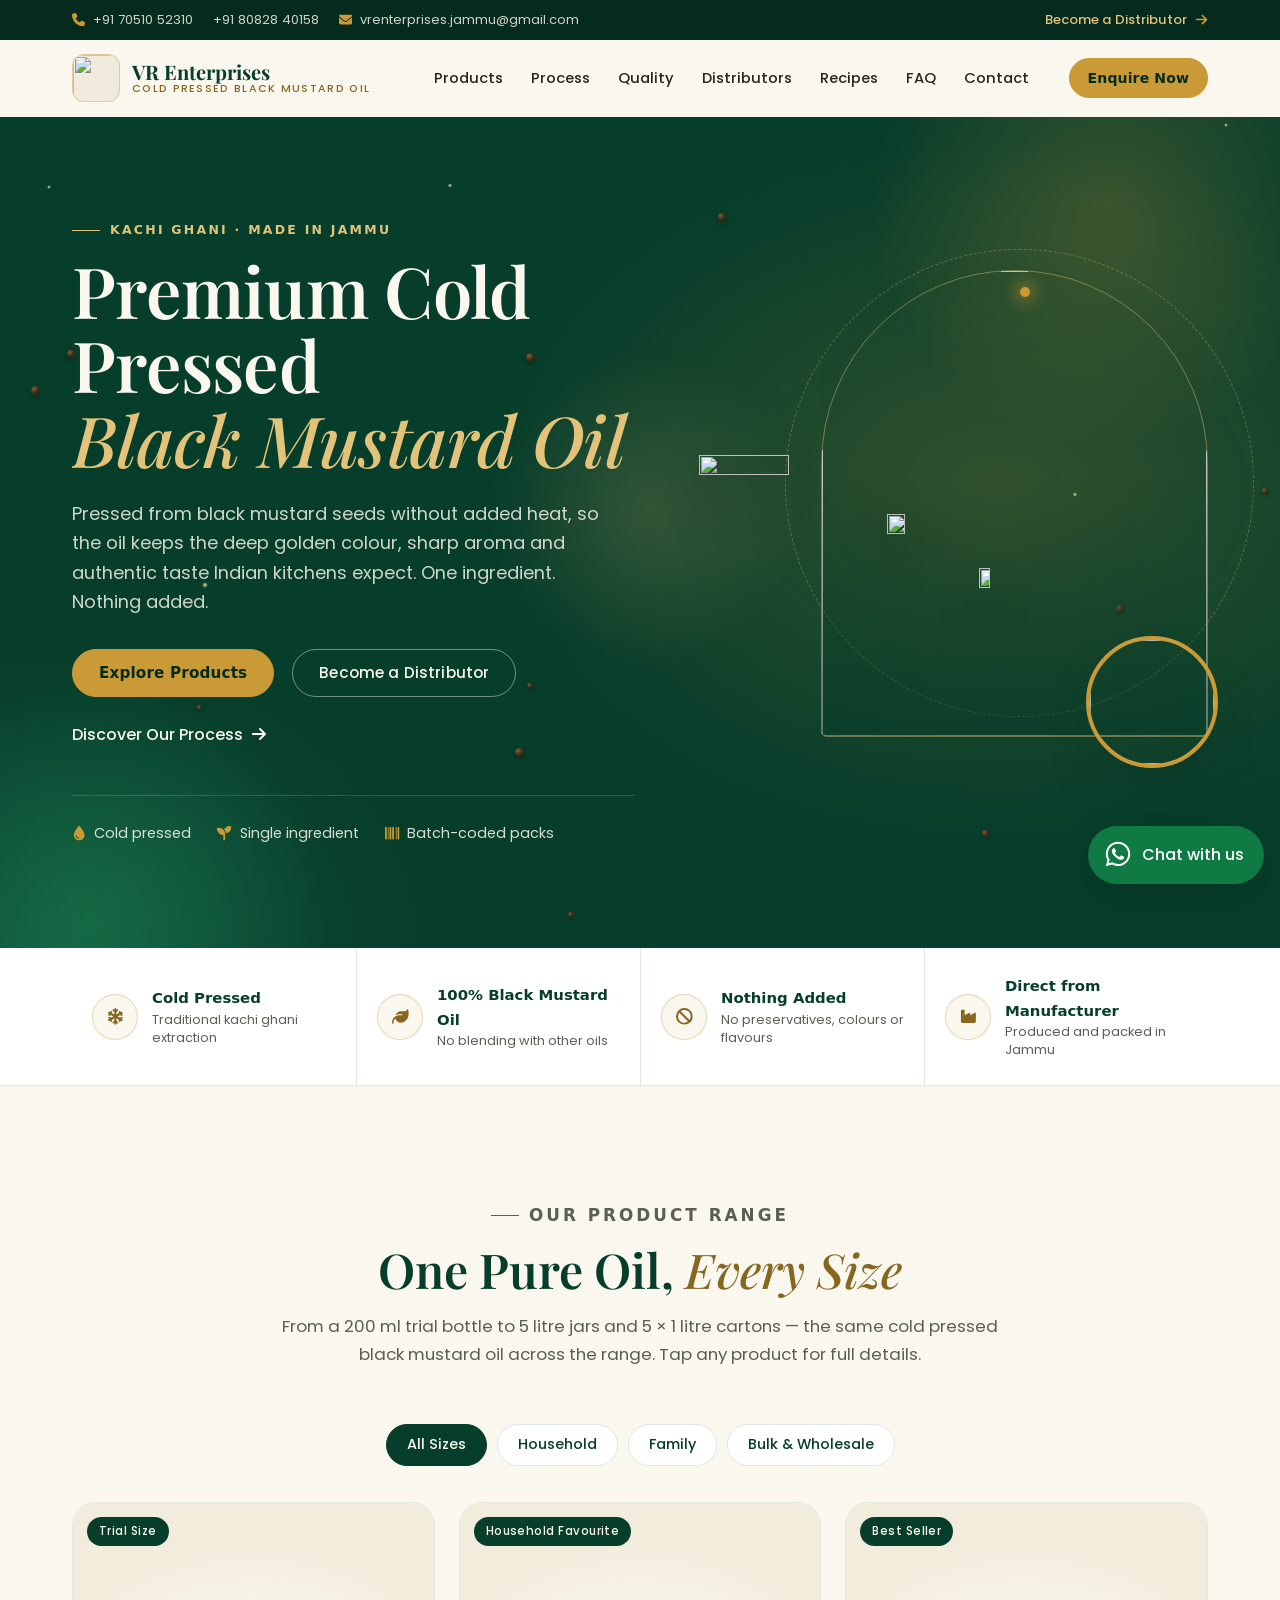
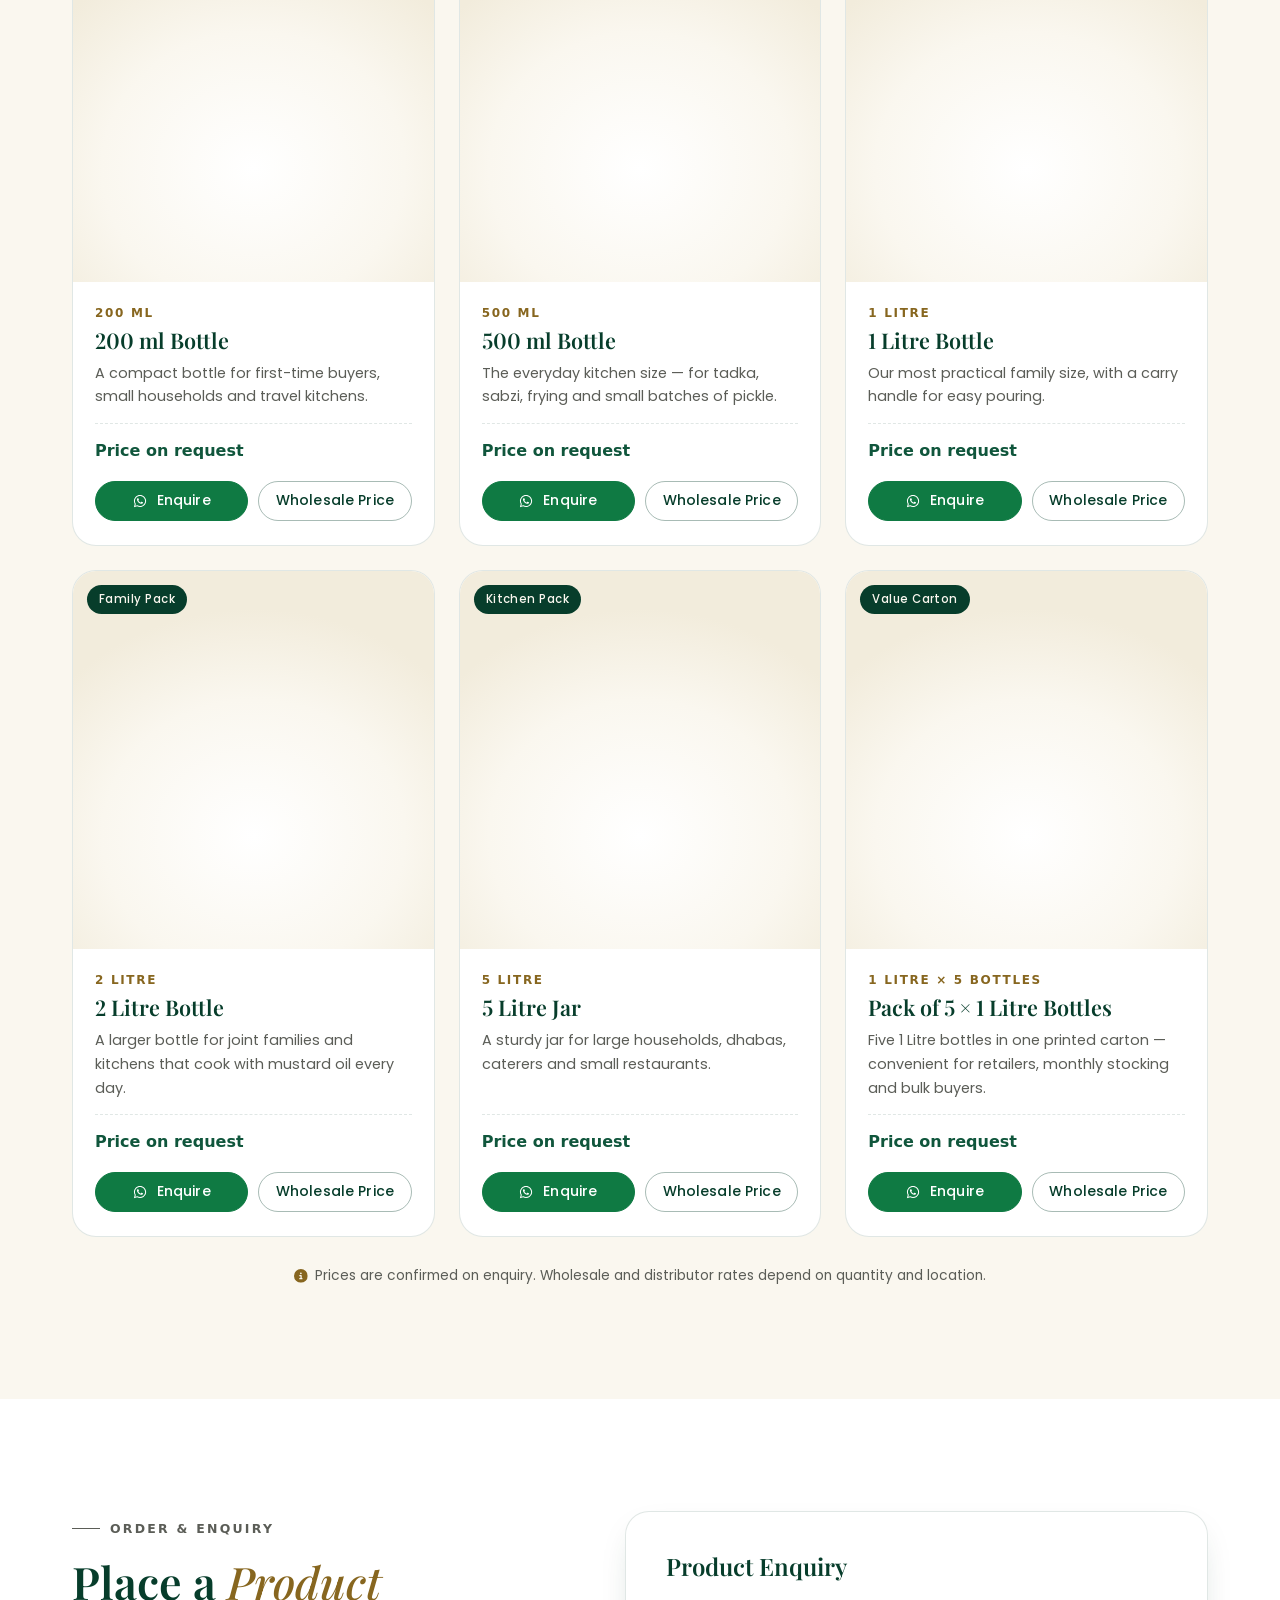
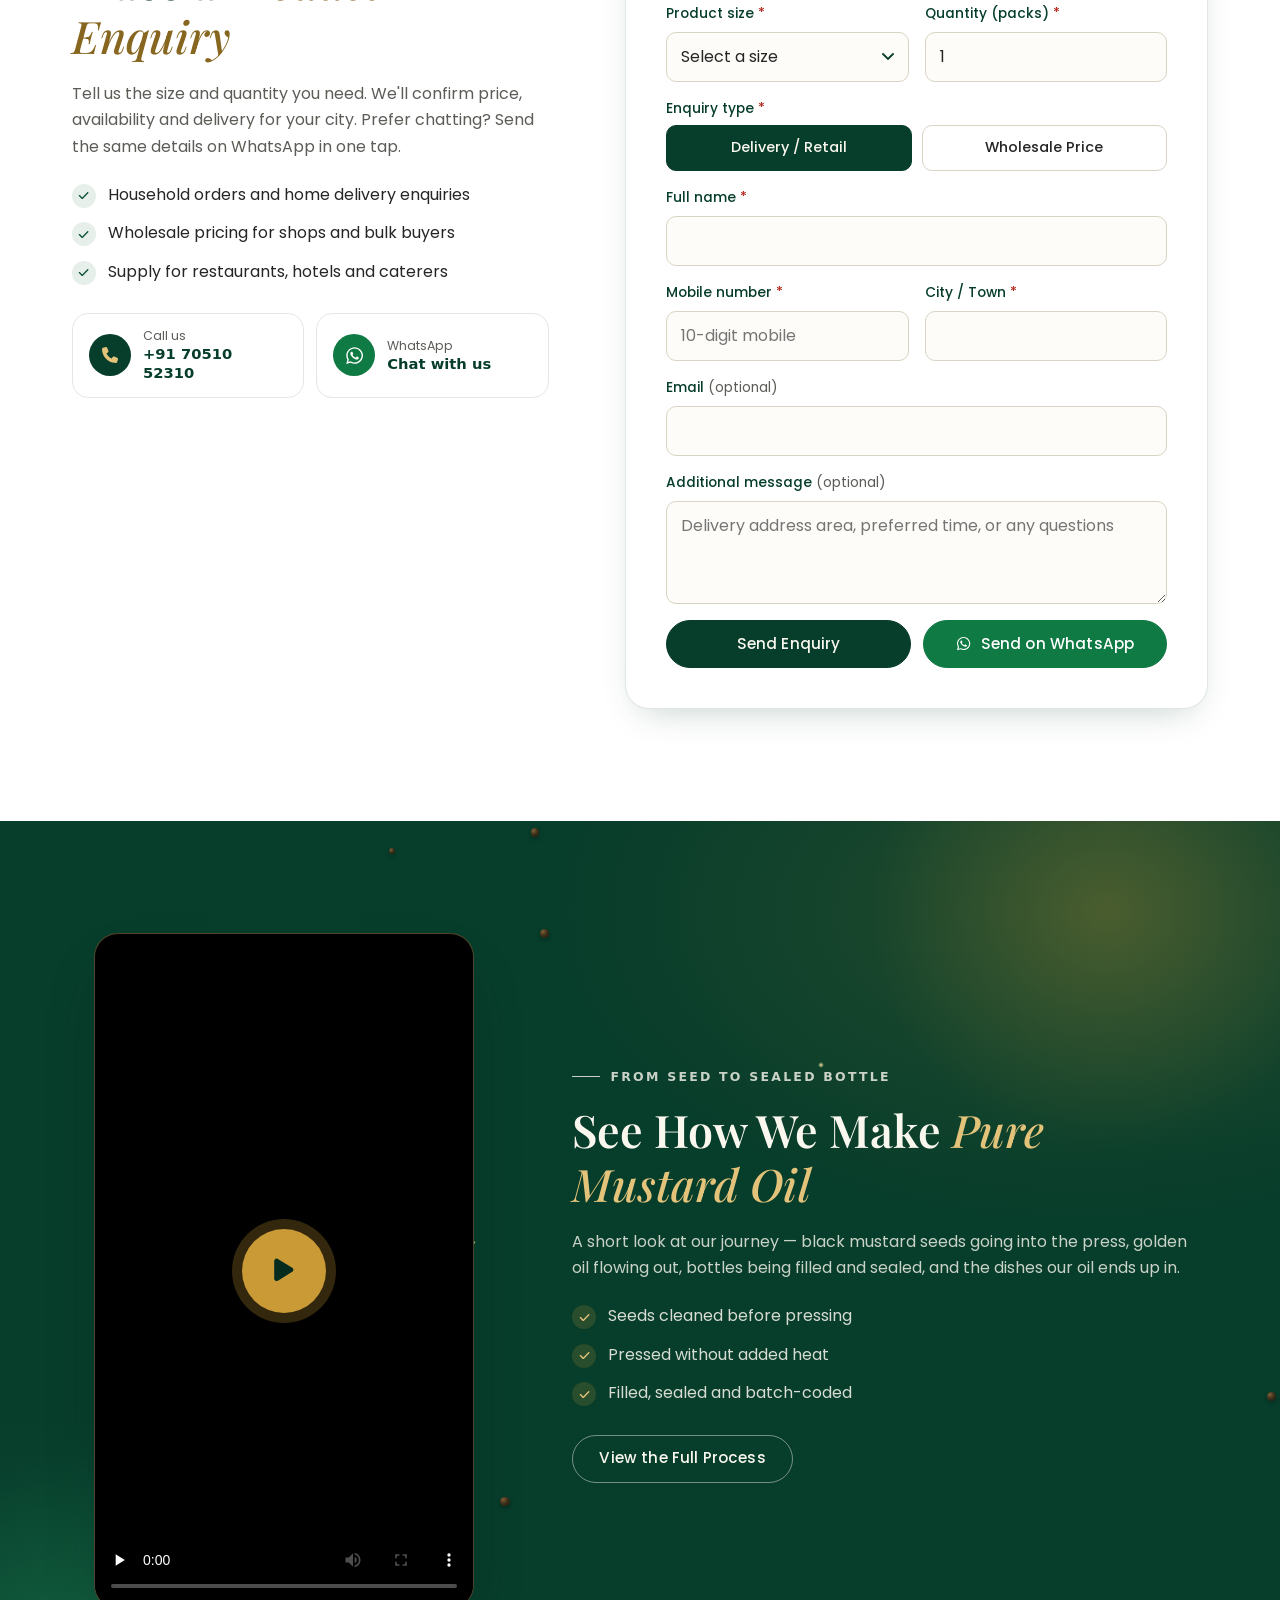
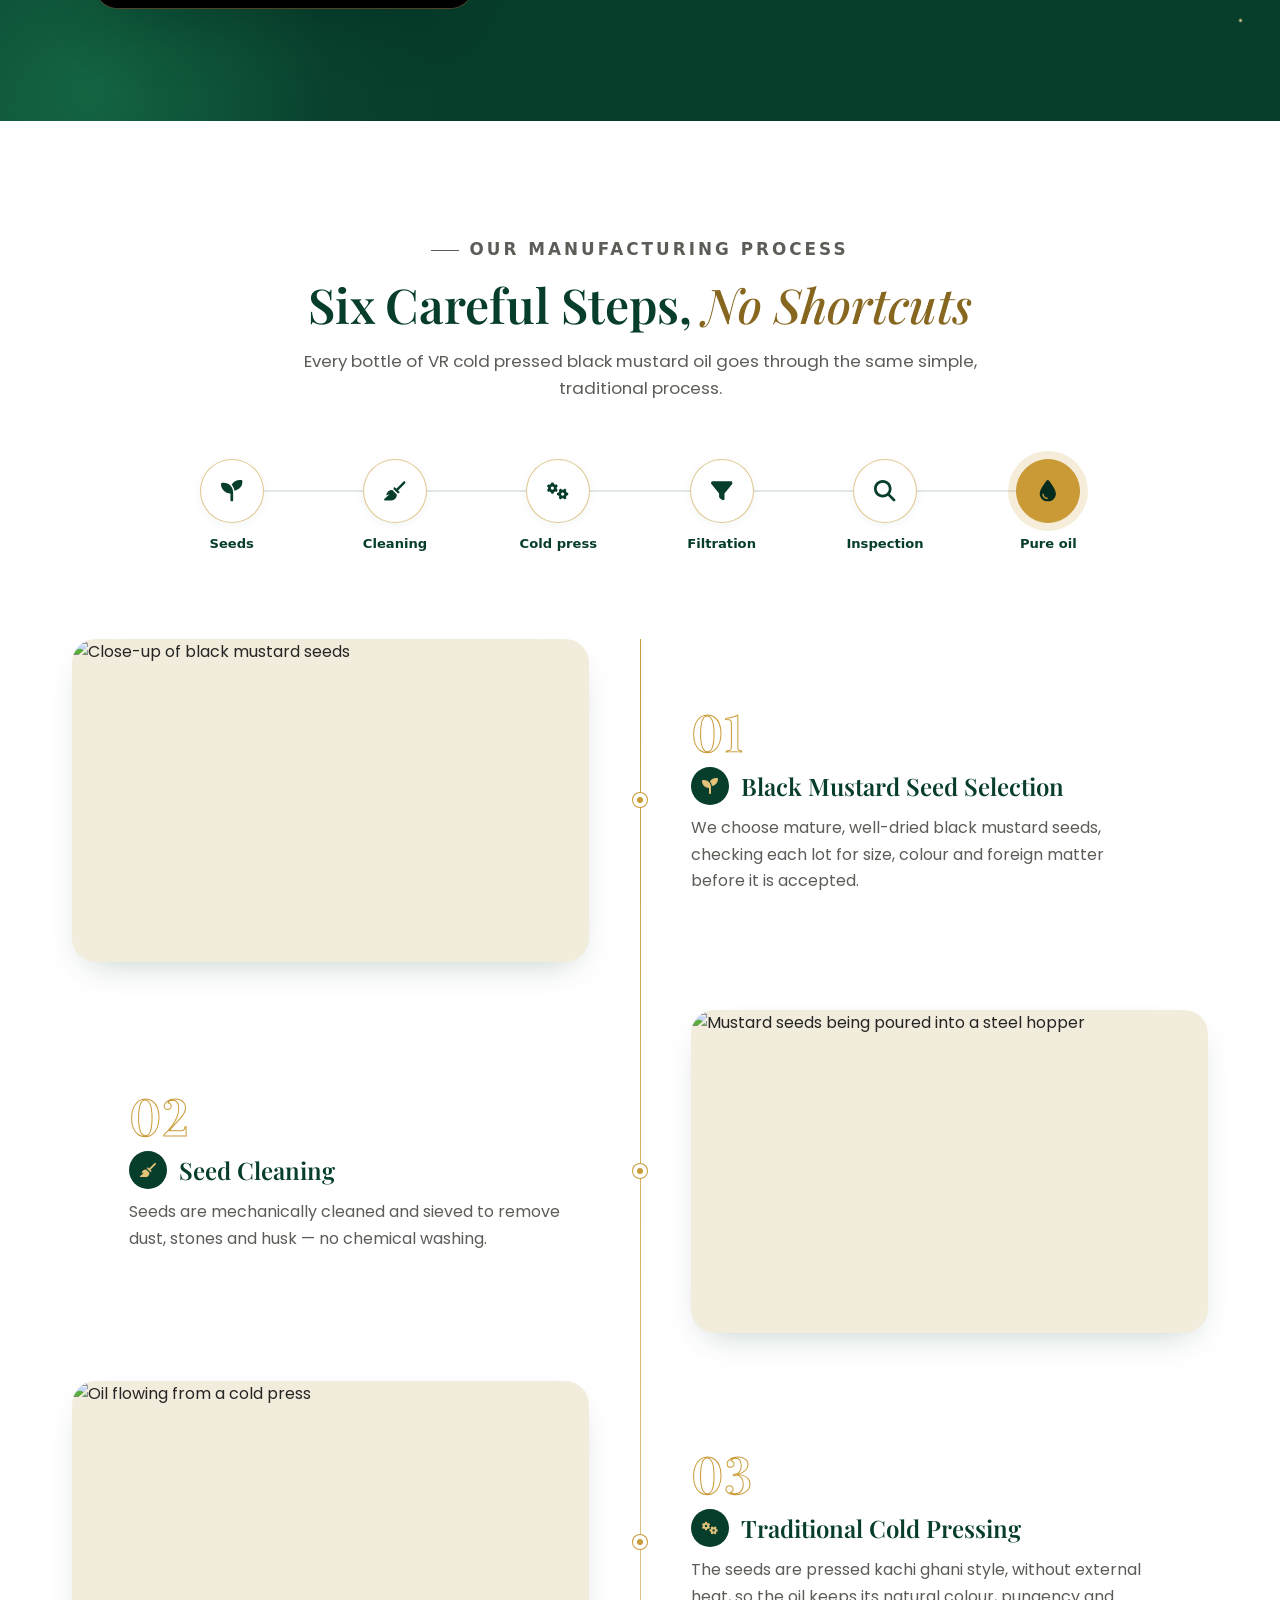
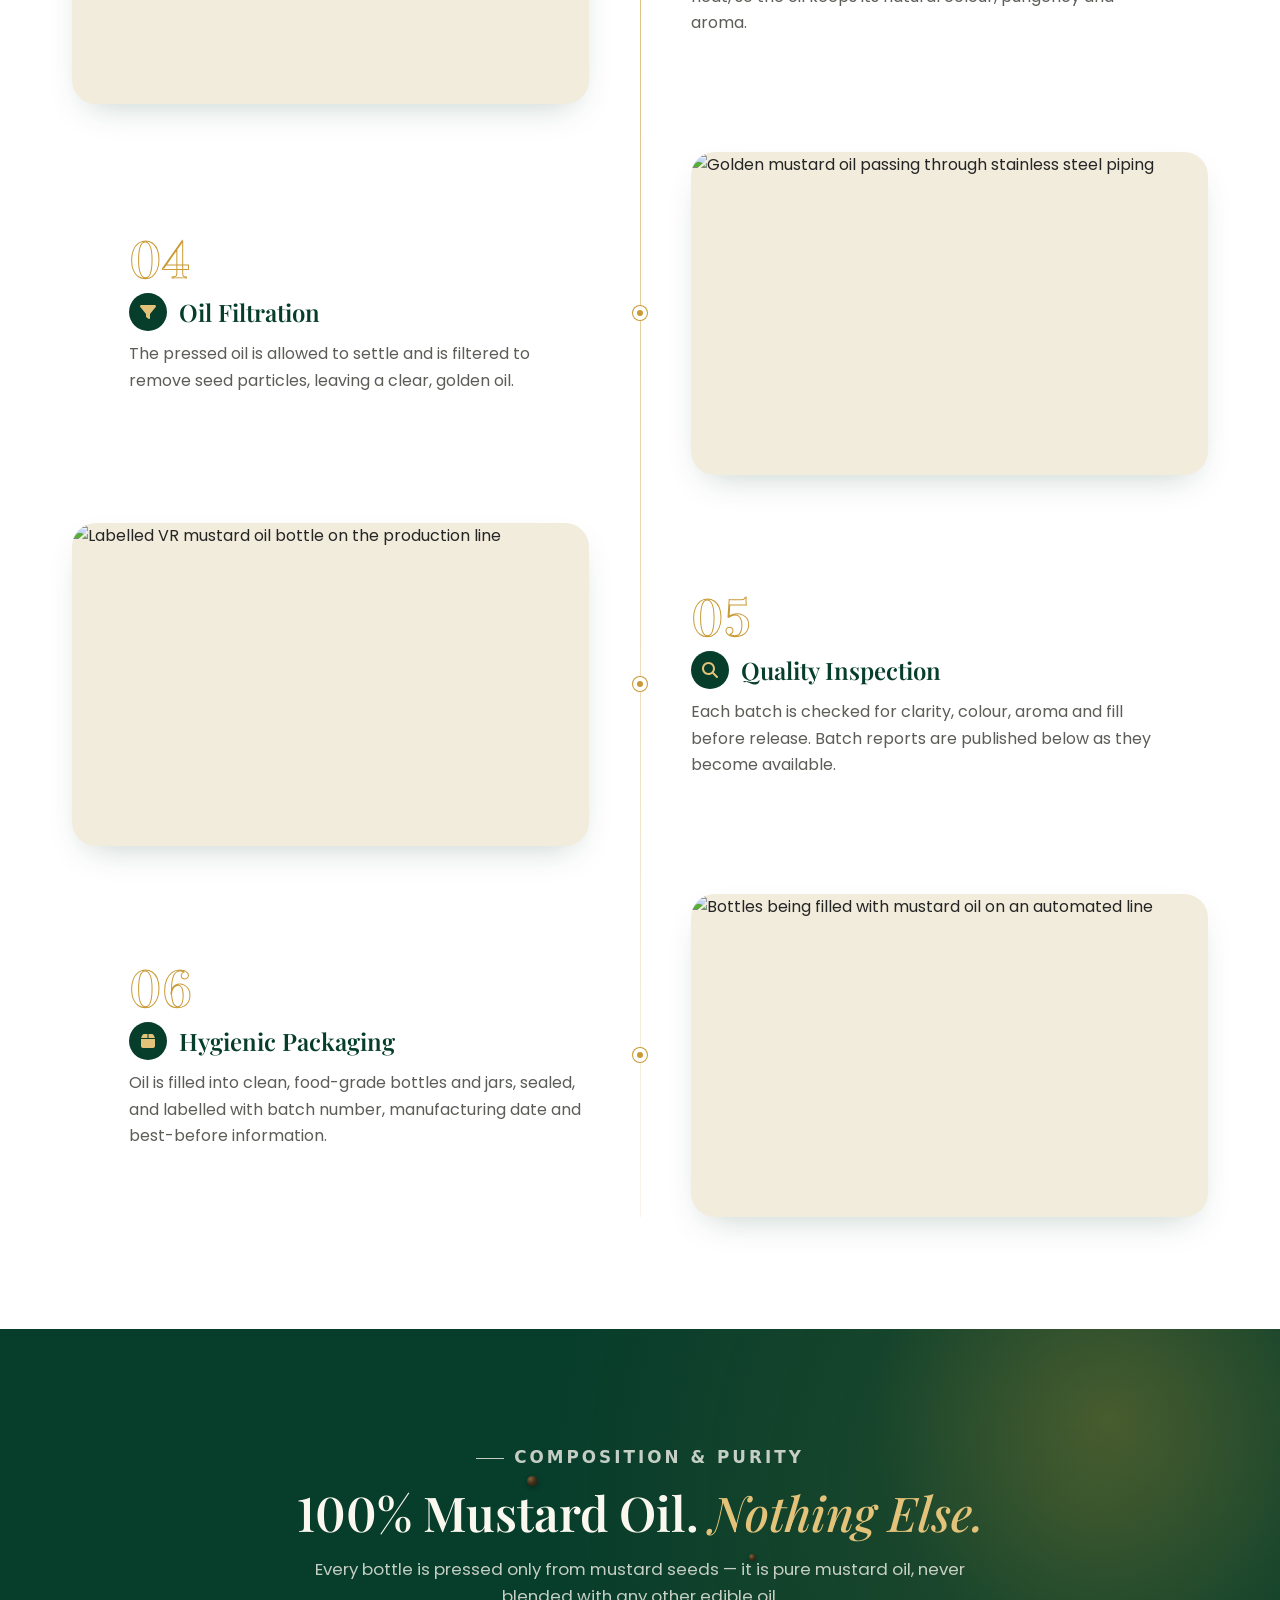
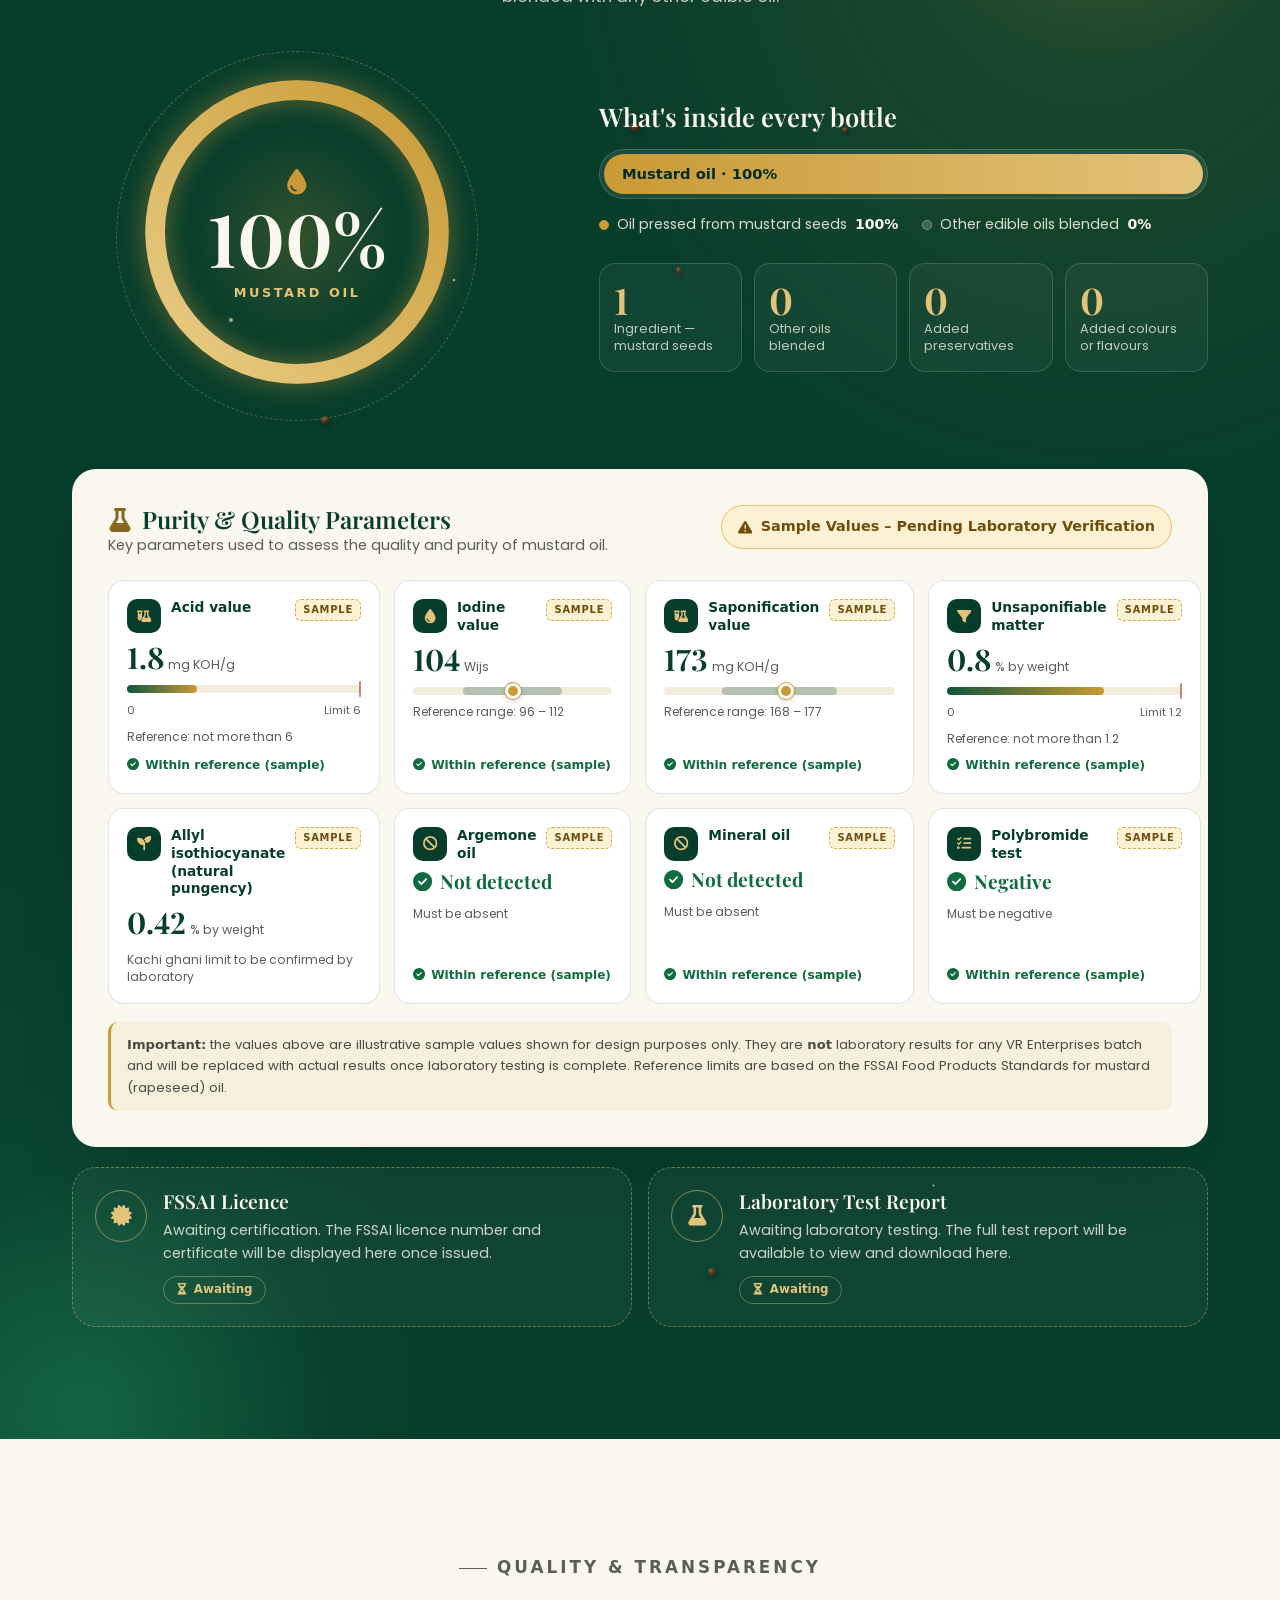
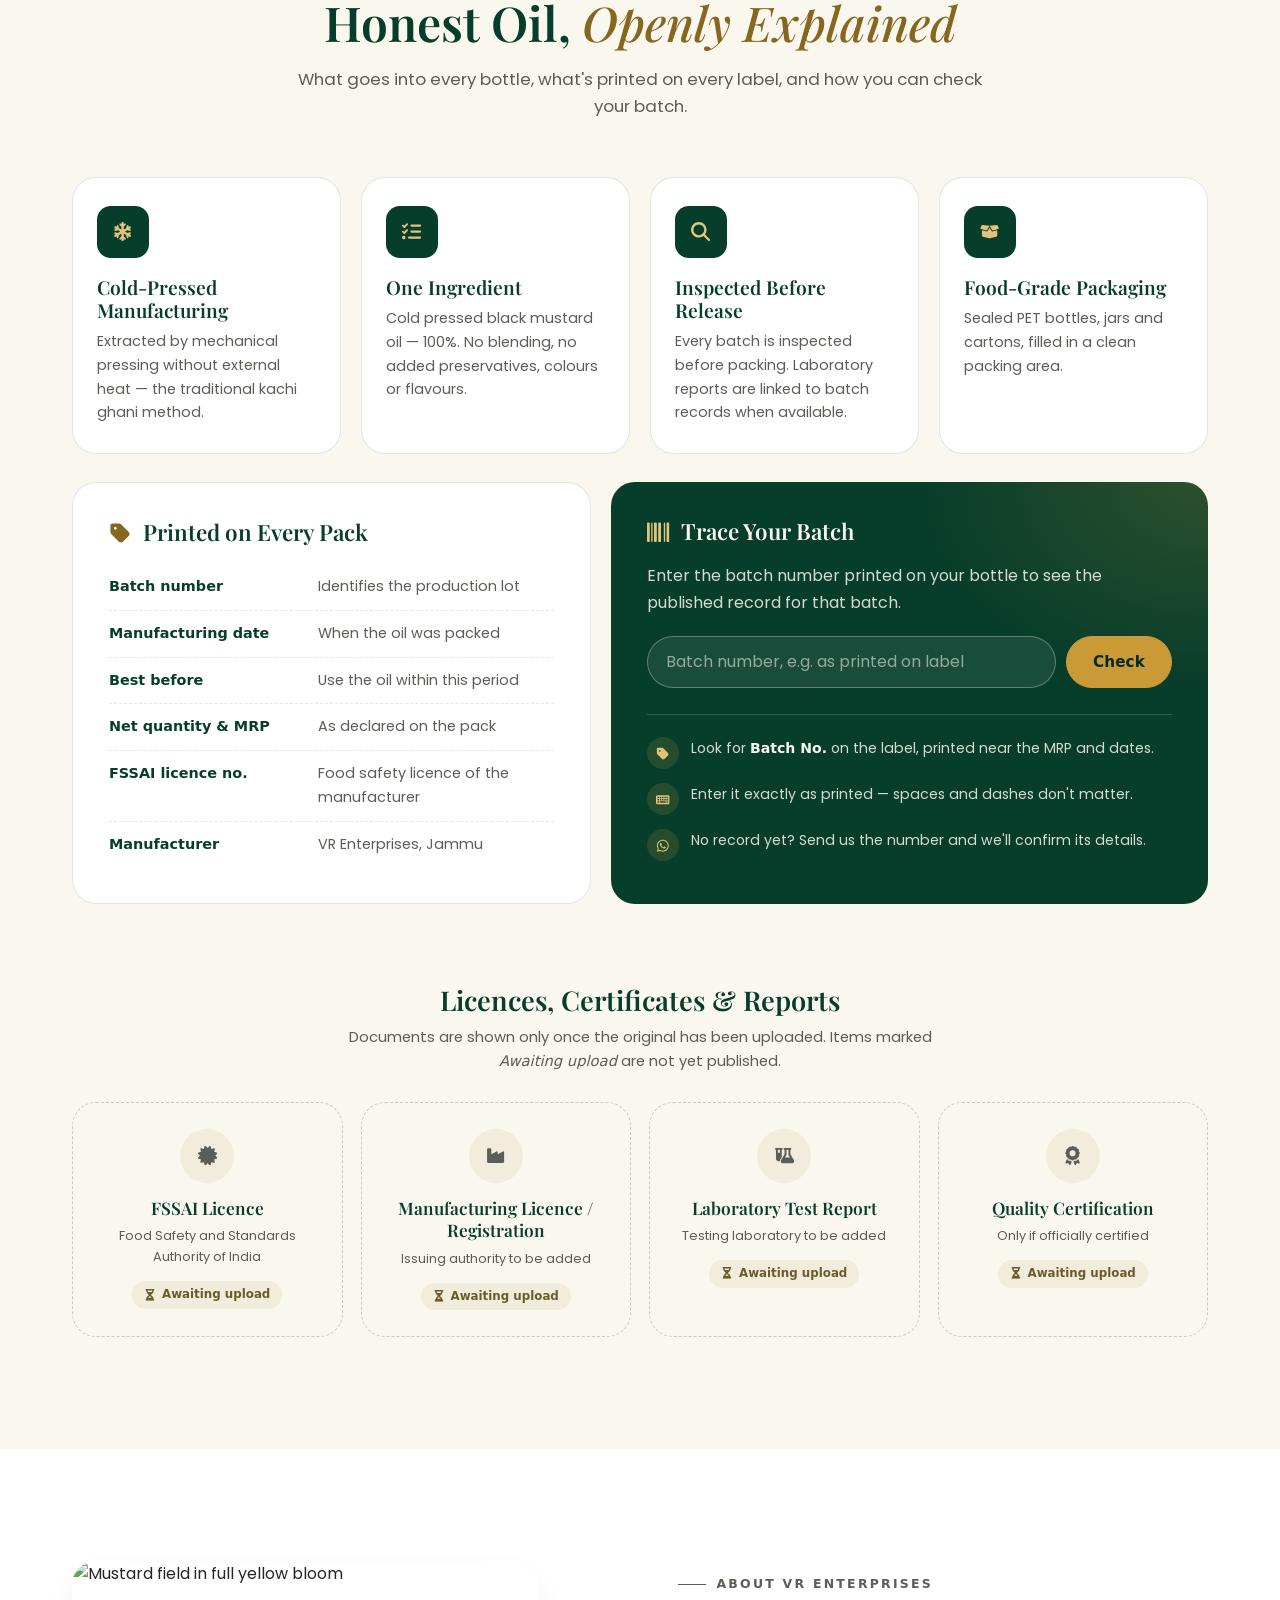
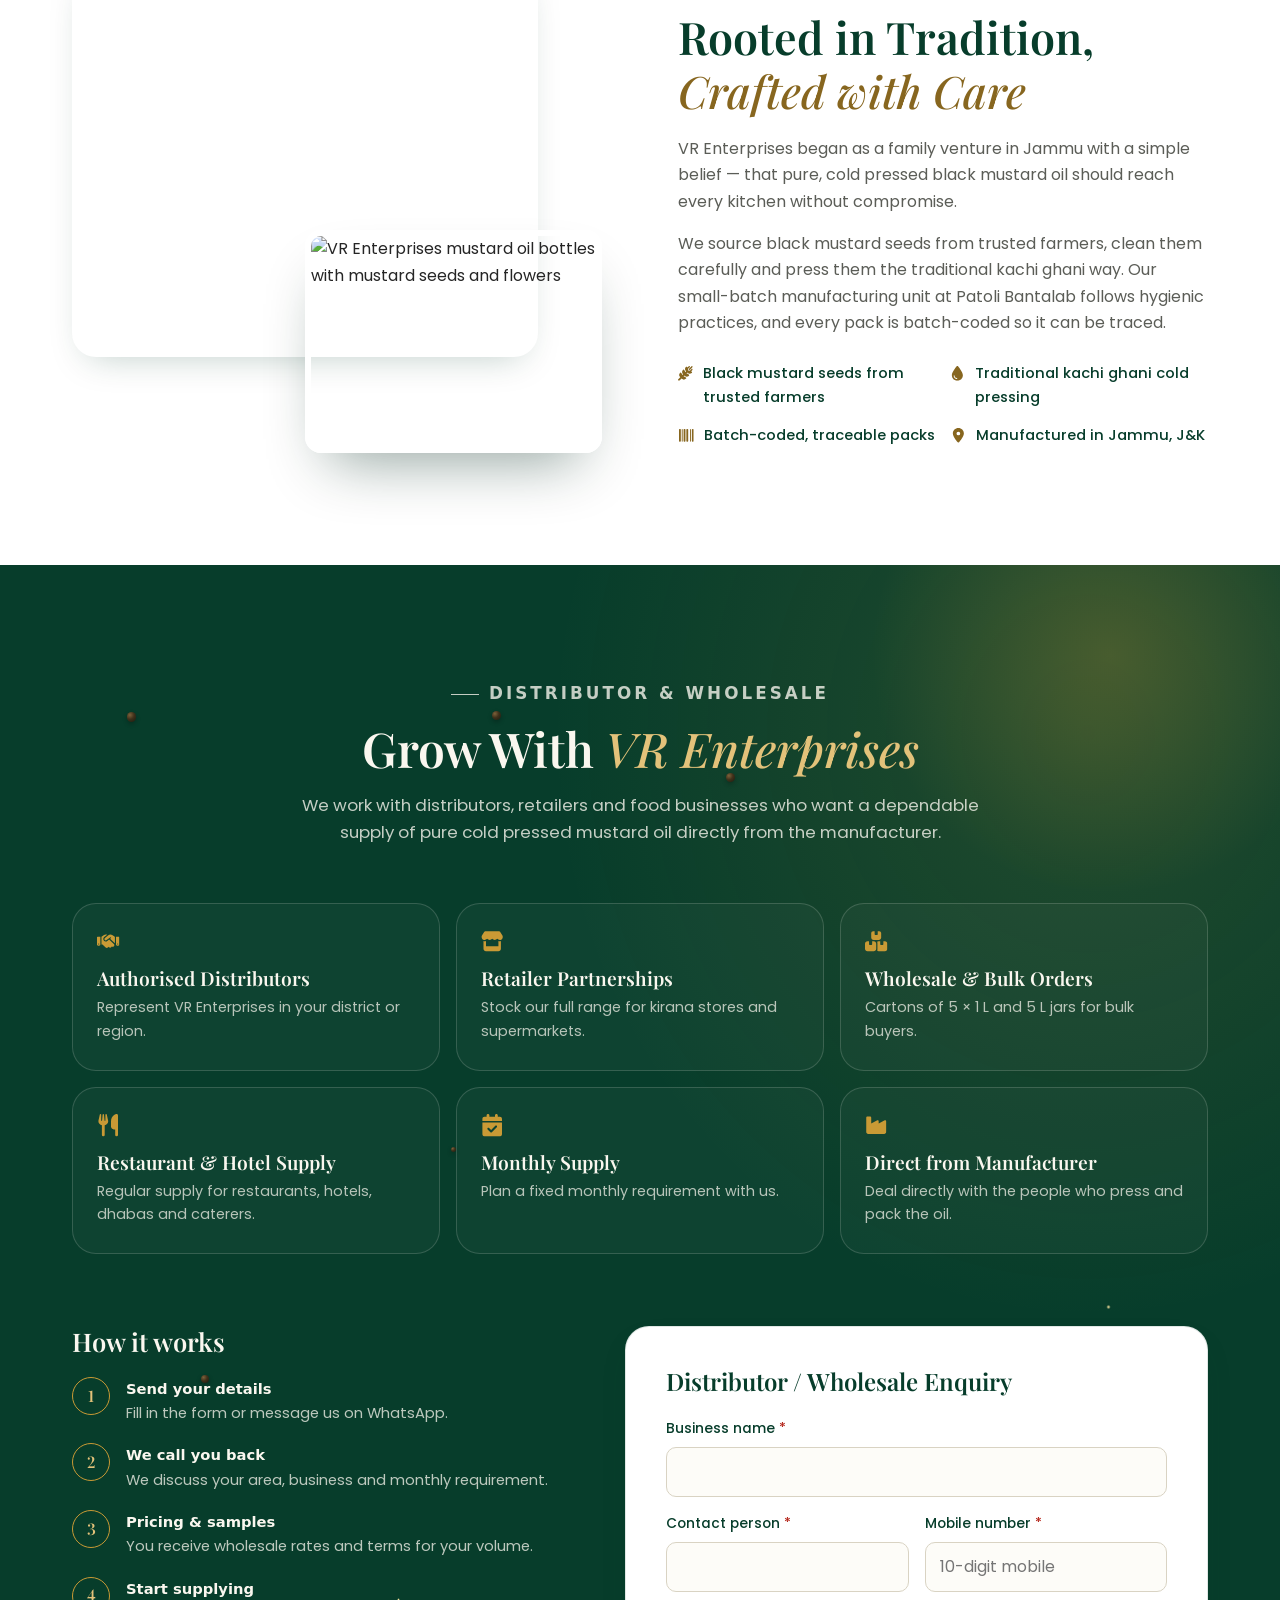
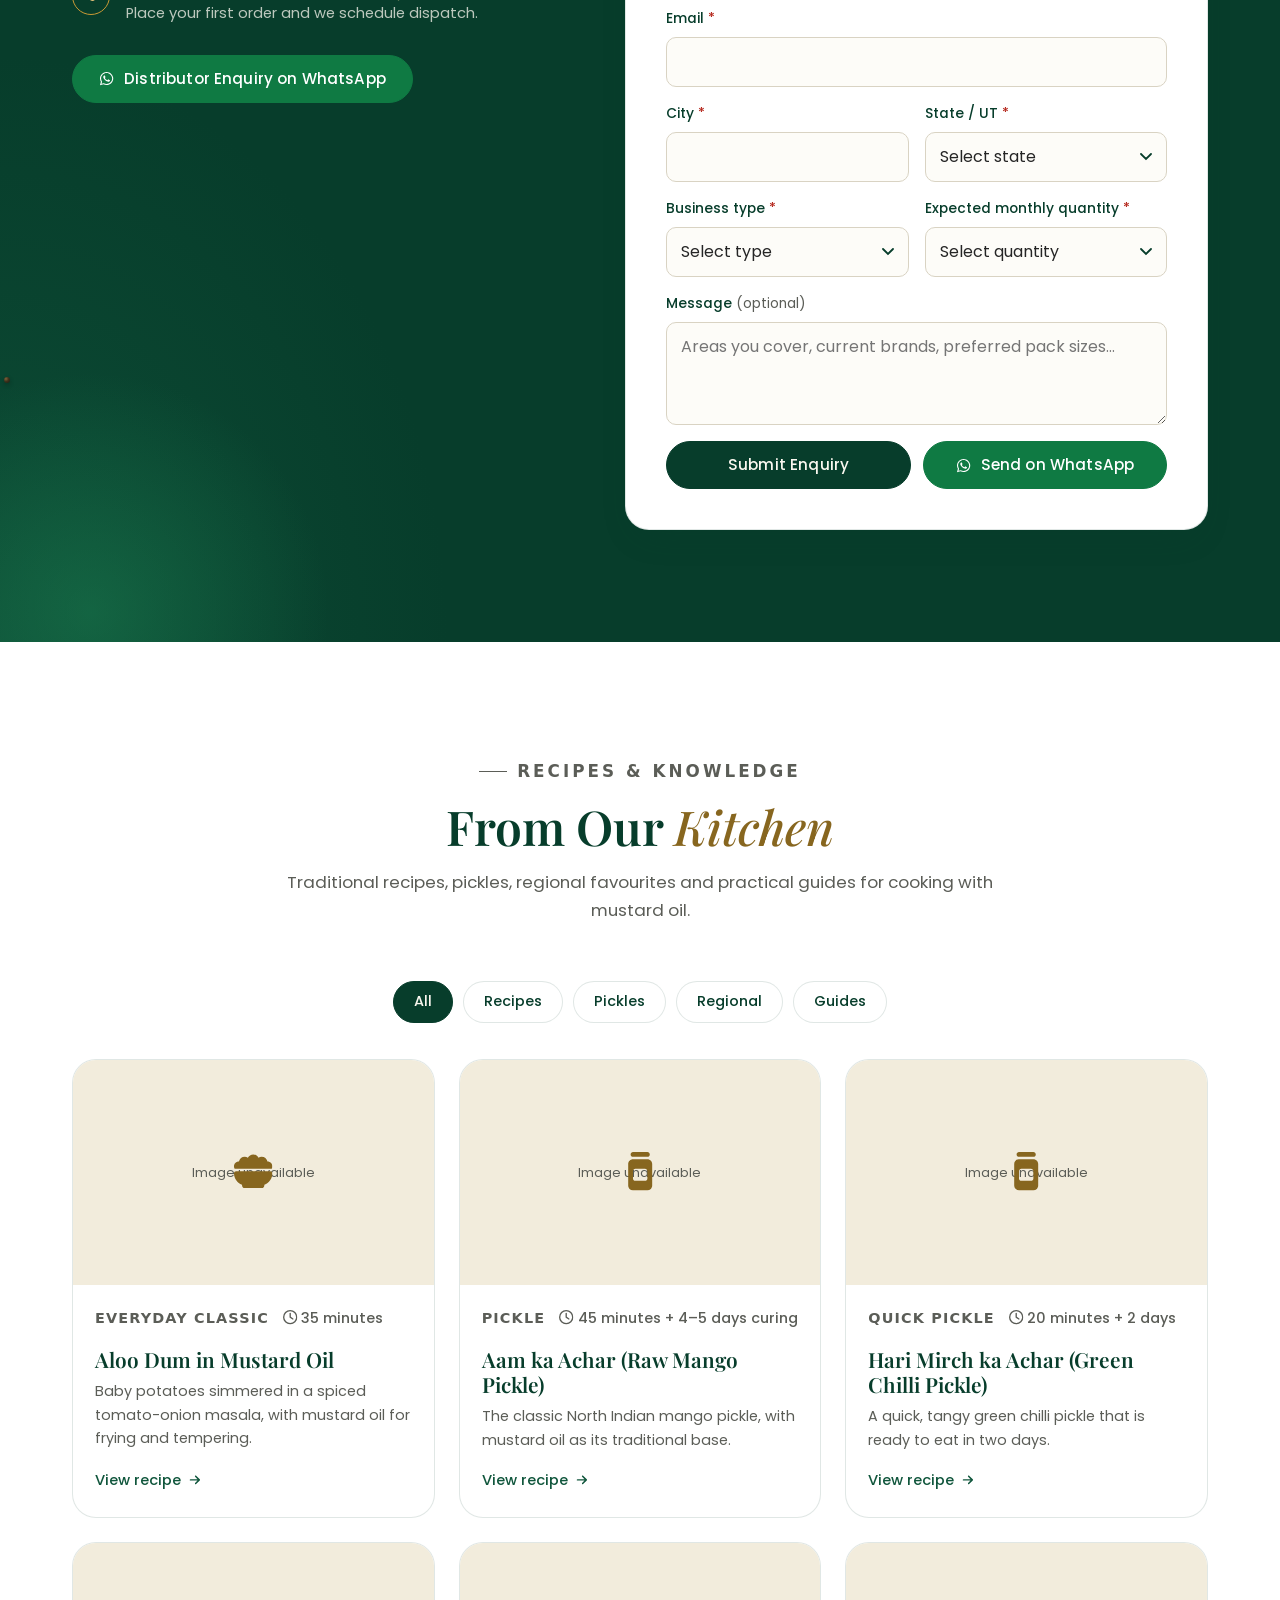
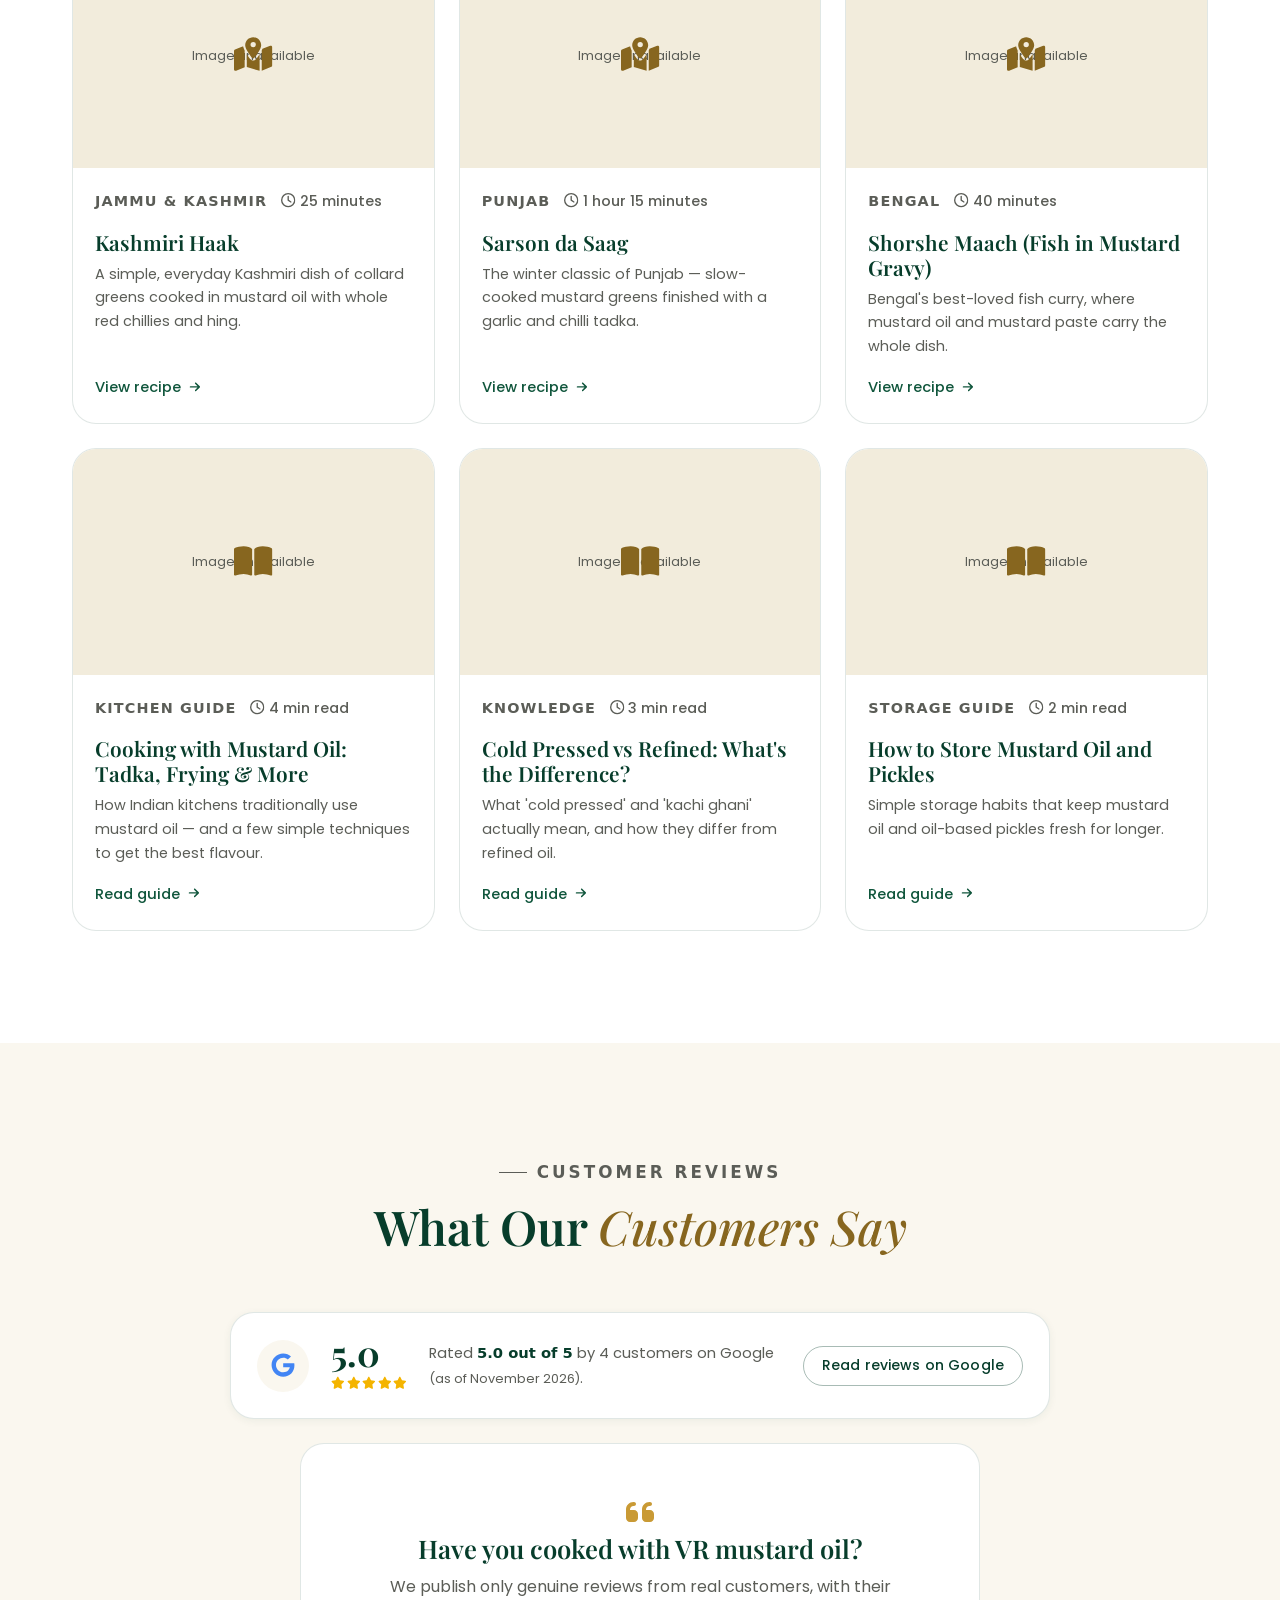
==== commit adb89743: "Update index.html" ====
--- a/index.html
+++ b/index.html
@@ -50,7 +50,7 @@
       document.documentElement.className += " js";
       setTimeout(function () { if (!window.VR_READY) document.documentElement.classList.remove("js"); }, 4000);
     </script>
-    <link rel="stylesheet" href="styles.css" />
+    <link rel="stylesheet" href="style.css" />
 
     <script type="application/ld+json">
       {
--- a/style.css
+++ b/style.css
@@ -0,0 +1,4417 @@
+/* =====================================================================
+   VR Enterprises — Premium Cold Pressed Black Mustard Oil
+   Design system: deep emerald · forest green · premium gold · warm cream
+   ===================================================================== */
+
+:root {
+  --emerald: #073d2b;
+  --emerald-deep: #052a1e;
+  --forest: #10563c;
+  --forest-soft: #e6efe9;
+  --gold: #c99a35;
+  --gold-light: #e3c27a;
+  --gold-text: #87661f; /* gold dark enough for text on light backgrounds (AA) */
+  --cream: #faf7ef;
+  --cream-2: #f2ecdc;
+  --white: #ffffff;
+  --charcoal: #252525;
+  --muted: #5b5d57;
+  --line: rgba(7, 61, 43, 0.12);
+  --line-light: rgba(250, 247, 239, 0.16);
+  --whatsapp: #0f7a43;
+  --whatsapp-hover: #0b6337;
+  --danger: #b42318;
+  --success: #106b3f;
+
+  --font-head: "Playfair Display", Georgia, "Times New Roman", serif;
+  --font-body: "Poppins", system-ui, -apple-system, "Segoe UI", Roboto, sans-serif;
+
+  --radius-lg: 24px;
+  --radius: 16px;
+  --radius-sm: 10px;
+  --shadow-sm: 0 2px 8px rgba(7, 61, 43, 0.06);
+  --shadow: 0 14px 36px -16px rgba(7, 61, 43, 0.28);
+  --shadow-lg: 0 30px 60px -24px rgba(5, 42, 30, 0.45);
+  --ease: cubic-bezier(0.22, 0.61, 0.36, 1);
+  --header-h: 76px;
+  --gutter: clamp(16px, 4vw, 32px);
+}
+
+/* ---------------------------------------------------------------- Reset */
+*,
+*::before,
+*::after {
+  box-sizing: border-box;
+}
+* {
+  margin: 0;
+}
+html {
+  -webkit-text-size-adjust: 100%;
+  scroll-behavior: smooth;
+  scroll-padding-top: calc(var(--header-h) + 12px);
+}
+body {
+  font-family: var(--font-body);
+  font-size: 1rem;
+  line-height: 1.65;
+  color: var(--charcoal);
+  background: var(--cream);
+  -webkit-font-smoothing: antialiased;
+  overflow-x: hidden;
+}
+img,
+video,
+iframe {
+  display: block;
+  max-width: 100%;
+}
+img {
+  height: auto;
+}
+button,
+input,
+select,
+textarea {
+  font: inherit;
+  color: inherit;
+}
+button {
+  cursor: pointer;
+}
+a {
+  color: var(--forest);
+  text-decoration-thickness: 1px;
+  text-underline-offset: 3px;
+}
+ul,
+ol {
+  padding: 0;
+  list-style: none;
+}
+h1,
+h2,
+h3,
+h4 {
+  font-family: var(--font-head);
+  font-weight: 600;
+  line-height: 1.2;
+  color: var(--emerald);
+  font-variant-numeric: lining-nums;
+}
+.price-now,
+.timeline-num,
+.steps-list span,
+.cert-title,
+.brand-name {
+  font-variant-numeric: lining-nums;
+}
+h2 em,
+h1 em {
+  font-style: italic;
+  font-weight: 500;
+  color: var(--gold-text);
+}
+[hidden] {
+  display: none !important;
+}
+
+/* Inline SVG icons (sprite in index.html) */
+.icon-sprite {
+  position: absolute;
+  width: 0;
+  height: 0;
+  overflow: hidden;
+}
+i[aria-hidden="true"] {
+  font-style: normal;
+  line-height: 1;
+}
+.ic {
+  display: inline-block;
+  width: 1em;
+  height: 1em;
+  fill: currentColor;
+  vertical-align: -0.125em;
+  flex: none;
+  overflow: visible;
+}
+:focus-visible {
+  outline: 3px solid var(--gold);
+  outline-offset: 3px;
+  border-radius: 4px;
+}
+.sr-only {
+  position: absolute;
+  width: 1px;
+  height: 1px;
+  padding: 0;
+  margin: -1px;
+  overflow: hidden;
+  clip: rect(0, 0, 0, 0);
+  white-space: nowrap;
+  border: 0;
+}
+.skip-link {
+  position: absolute;
+  left: 16px;
+  top: -60px;
+  z-index: 1000;
+  background: var(--gold);
+  color: var(--emerald);
+  padding: 10px 18px;
+  border-radius: 999px;
+  font-weight: 600;
+  text-decoration: none;
+  transition: top 0.2s;
+}
+.skip-link:focus {
+  top: 12px;
+}
+.break {
+  overflow-wrap: anywhere;
+}
+html.dialog-open,
+body.nav-open {
+  overflow: hidden;
+}
+
+/* ---------------------------------------------------------------- Layout */
+.container {
+  width: 100%;
+  max-width: 1200px;
+  margin-inline: auto;
+  padding-inline: var(--gutter);
+}
+.container.narrow {
+  max-width: 860px;
+}
+.section {
+  padding-block: clamp(64px, 9vw, 112px);
+  background: var(--white);
+}
+.section-cream {
+  background: var(--cream);
+}
+.section-dark {
+  background: var(--emerald);
+  color: rgba(250, 247, 239, 0.86);
+  position: relative;
+  isolation: isolate;
+}
+.section-dark::before {
+  content: "";
+  position: absolute;
+  inset: 0;
+  z-index: -1;
+  background: radial-gradient(60% 50% at 85% 10%, rgba(201, 154, 53, 0.14), transparent 70%),
+    radial-gradient(50% 50% at 0% 100%, rgba(16, 86, 60, 0.6), transparent 70%);
+}
+.section-dark h2,
+.section-dark h3 {
+  color: var(--cream);
+}
+.section-dark h2 em {
+  color: var(--gold-light);
+}
+
+.section-head {
+  max-width: 720px;
+  margin: 0 auto clamp(36px, 5vw, 56px);
+  text-align: center;
+}
+.section-head h2 {
+  font-size: clamp(2rem, 4.2vw, 3rem);
+  margin-bottom: 14px;
+}
+.section-head p {
+  color: var(--muted);
+  font-size: 1.05rem;
+}
+.section-head-light p {
+  color: rgba(250, 247, 239, 0.78);
+}
+.eyebrow {
+  display: inline-flex;
+  align-items: center;
+  gap: 10px;
+  font-size: 0.78rem;
+  font-weight: 600;
+  letter-spacing: 0.18em;
+  text-transform: uppercase;
+  color: var(--gold-text);
+  margin-bottom: 12px;
+}
+.eyebrow::before {
+  content: "";
+  width: 28px;
+  height: 1px;
+  background: currentColor;
+}
+.eyebrow-light {
+  color: var(--gold-light);
+}
+
+.split {
+  display: grid;
+  grid-template-columns: 1fr 1fr;
+  gap: clamp(36px, 6vw, 80px);
+  align-items: center;
+}
+.split-copy h2 {
+  font-size: clamp(2rem, 4vw, 2.8rem);
+  margin-bottom: 18px;
+}
+.split-copy > p {
+  color: var(--muted);
+  margin-bottom: 16px;
+}
+.section-dark .split-copy > p {
+  color: rgba(250, 247, 239, 0.8);
+}
+.split-form {
+  grid-template-columns: 0.9fr 1.1fr;
+  align-items: start;
+}
+
+/* ---------------------------------------------------------------- Buttons */
+.btn {
+  --btn-bg: var(--emerald);
+  --btn-fg: var(--cream);
+  --btn-bd: var(--emerald);
+  display: inline-flex;
+  align-items: center;
+  justify-content: center;
+  gap: 10px;
+  min-height: 48px;
+  padding: 12px 26px;
+  border-radius: 999px;
+  border: 1.5px solid var(--btn-bd);
+  background: var(--btn-bg);
+  color: var(--btn-fg);
+  font-weight: 500;
+  font-size: 0.95rem;
+  letter-spacing: 0.01em;
+  line-height: 1.2;
+  text-decoration: none;
+  text-align: center;
+  transition: background-color 0.25s var(--ease), color 0.25s var(--ease), border-color 0.25s var(--ease),
+    transform 0.25s var(--ease), box-shadow 0.25s var(--ease);
+}
+.btn:hover {
+  transform: translateY(-2px);
+  box-shadow: var(--shadow);
+}
+.btn:active {
+  transform: translateY(0);
+}
+.btn[disabled] {
+  opacity: 0.65;
+  cursor: progress;
+  transform: none;
+  box-shadow: none;
+}
+.btn-primary:hover {
+  --btn-bg: var(--forest);
+  --btn-bd: var(--forest);
+}
+.btn-gold {
+  --btn-bg: var(--gold);
+  --btn-bd: var(--gold);
+  --btn-fg: var(--emerald-deep);
+  font-weight: 600;
+}
+.btn-gold:hover {
+  --btn-bg: var(--gold-light);
+  --btn-bd: var(--gold-light);
+}
+.btn-outline {
+  --btn-bg: transparent;
+  --btn-fg: var(--emerald);
+  --btn-bd: rgba(7, 61, 43, 0.35);
+}
+.btn-outline:hover {
+  --btn-bg: var(--emerald);
+  --btn-fg: var(--cream);
+  --btn-bd: var(--emerald);
+}
+.btn-outline-light {
+  --btn-bg: transparent;
+  --btn-fg: var(--cream);
+  --btn-bd: rgba(250, 247, 239, 0.45);
+}
+.btn-outline-light:hover {
+  --btn-bg: var(--cream);
+  --btn-fg: var(--emerald);
+  --btn-bd: var(--cream);
+}
+.btn-whatsapp {
+  --btn-bg: var(--whatsapp);
+  --btn-bd: var(--whatsapp);
+  --btn-fg: #fff;
+}
+.btn-whatsapp:hover {
+  --btn-bg: var(--whatsapp-hover);
+  --btn-bd: var(--whatsapp-hover);
+}
+.btn-sm {
+  min-height: 40px;
+  padding: 8px 18px;
+  font-size: 0.875rem;
+}
+.btn-block {
+  width: 100%;
+}
+.btn-text-light {
+  display: inline-flex;
+  align-items: center;
+  gap: 8px;
+  min-height: 48px;
+  color: var(--cream);
+  font-weight: 500;
+  text-decoration: none;
+}
+.btn-text-light i {
+  transition: transform 0.25s var(--ease);
+}
+.btn-text-light:hover i {
+  transform: translateX(4px);
+}
+.link-arrow {
+  display: inline-flex;
+  align-items: center;
+  gap: 8px;
+  color: var(--forest);
+  font-weight: 500;
+  font-size: 0.92rem;
+  text-decoration: none;
+}
+.link-arrow i {
+  font-size: 0.8em;
+  transition: transform 0.25s var(--ease);
+}
+
+.chip {
+  min-height: 42px;
+  padding: 8px 20px;
+  border-radius: 999px;
+  border: 1px solid var(--line);
+  background: var(--white);
+  color: var(--emerald);
+  font-size: 0.9rem;
+  font-weight: 500;
+  transition: all 0.2s var(--ease);
+}
+.chip:hover {
+  border-color: var(--forest);
+}
+.chip.is-active {
+  background: var(--emerald);
+  border-color: var(--emerald);
+  color: var(--cream);
+}
+.filter-bar {
+  display: flex;
+  flex-wrap: wrap;
+  justify-content: center;
+  gap: 10px;
+  margin-bottom: 36px;
+}
+
+.check-list {
+  display: grid;
+  gap: 12px;
+  margin: 22px 0 28px;
+}
+.check-list li {
+  display: flex;
+  gap: 12px;
+  align-items: flex-start;
+}
+.check-list i {
+  flex: none;
+  display: grid;
+  place-items: center;
+  width: 24px;
+  height: 24px;
+  margin-top: 2px;
+  border-radius: 50%;
+  background: var(--forest-soft);
+  color: var(--forest);
+  font-size: 0.7rem;
+}
+.check-list-light i {
+  background: rgba(201, 154, 53, 0.18);
+  color: var(--gold-light);
+}
+
+/* ---------------------------------------------------------------- Announcement & top bar */
+.announcement {
+  background: var(--gold);
+  color: var(--emerald-deep);
+  font-size: 0.875rem;
+  font-weight: 500;
+  text-align: center;
+  padding: 8px 0;
+}
+.announcement a {
+  color: inherit;
+  font-weight: 600;
+}
+.topbar {
+  background: var(--emerald-deep);
+  color: rgba(250, 247, 239, 0.82);
+  font-size: 0.82rem;
+}
+.topbar-inner {
+  display: flex;
+  justify-content: space-between;
+  align-items: center;
+  gap: 16px;
+  min-height: 40px;
+}
+.topbar-group {
+  display: flex;
+  align-items: center;
+  gap: 20px;
+}
+.topbar a {
+  color: inherit;
+  text-decoration: none;
+  display: inline-flex;
+  align-items: center;
+  gap: 8px;
+  min-height: 32px;
+}
+.topbar a:hover {
+  color: var(--gold-light);
+}
+.topbar i {
+  color: var(--gold);
+}
+.topbar-link {
+  color: var(--gold-light) !important;
+  font-weight: 500;
+}
+
+/* ---------------------------------------------------------------- Header */
+.site-header {
+  position: sticky;
+  top: 0;
+  z-index: 100;
+  background: var(--cream);
+  border-bottom: 1px solid transparent;
+  transition: box-shadow 0.3s var(--ease), border-color 0.3s var(--ease);
+}
+.site-header.is-scrolled {
+  border-bottom-color: var(--line);
+  box-shadow: 0 6px 24px -14px rgba(7, 61, 43, 0.3);
+}
+.header-inner {
+  display: flex;
+  align-items: center;
+  gap: 28px;
+  min-height: var(--header-h);
+}
+.brand {
+  display: flex;
+  align-items: center;
+  gap: 12px;
+  text-decoration: none;
+  flex: none;
+}
+.brand-mark {
+  width: 48px;
+  height: 48px;
+  border-radius: 12px;
+  border: 1px solid rgba(201, 154, 53, 0.4);
+  background: #f1ebdd;
+}
+.brand-text {
+  display: flex;
+  flex-direction: column;
+  line-height: 1.15;
+}
+.brand-name {
+  font-family: var(--font-head);
+  font-weight: 700;
+  font-size: 1.25rem;
+  color: var(--emerald);
+}
+.brand-tag {
+  font-size: 0.68rem;
+  letter-spacing: 0.12em;
+  text-transform: uppercase;
+  color: var(--gold-text);
+  font-weight: 500;
+}
+.brand-light .brand-name {
+  color: var(--cream);
+}
+.brand-light .brand-tag {
+  color: var(--gold-light);
+}
+.main-nav {
+  margin-left: auto;
+}
+.main-nav ul {
+  display: flex;
+  gap: 4px;
+}
+.main-nav a {
+  display: block;
+  padding: 10px 12px;
+  color: var(--charcoal);
+  font-size: 0.92rem;
+  font-weight: 500;
+  text-decoration: none;
+  position: relative;
+}
+.main-nav ul a::after {
+  content: "";
+  position: absolute;
+  left: 12px;
+  right: 12px;
+  bottom: 4px;
+  height: 2px;
+  border-radius: 2px;
+  background: var(--gold);
+  transform: scaleX(0);
+  transition: transform 0.3s var(--ease);
+}
+.main-nav ul a:hover::after,
+.main-nav ul a[aria-current]::after {
+  transform: scaleX(1);
+}
+.main-nav ul a[aria-current] {
+  color: var(--emerald);
+}
+.nav-mobile-cta {
+  display: none;
+}
+.nav-toggle {
+  display: none;
+  width: 48px;
+  height: 48px;
+  margin-left: auto;
+  border: 1px solid var(--line);
+  border-radius: 12px;
+  background: var(--white);
+  flex-direction: column;
+  justify-content: center;
+  align-items: center;
+  gap: 5px;
+}
+.nav-toggle span {
+  width: 20px;
+  height: 2px;
+  border-radius: 2px;
+  background: var(--emerald);
+  transition: transform 0.3s var(--ease), opacity 0.2s;
+}
+.nav-toggle.is-open span:nth-child(1) {
+  transform: translateY(7px) rotate(45deg);
+}
+.nav-toggle.is-open span:nth-child(2) {
+  opacity: 0;
+}
+.nav-toggle.is-open span:nth-child(3) {
+  transform: translateY(-7px) rotate(-45deg);
+}
+
+/* ---------------------------------------------------------------- Hero */
+.hero {
+  position: relative;
+  background: var(--emerald);
+  color: var(--cream);
+  overflow: hidden;
+  isolation: isolate;
+  padding-block: clamp(56px, 8vw, 96px) clamp(64px, 8vw, 104px);
+}
+.hero::before {
+  content: "";
+  position: absolute;
+  inset: 0;
+  z-index: -1;
+  background: radial-gradient(55% 60% at 78% 45%, rgba(201, 154, 53, 0.22), transparent 70%),
+    radial-gradient(40% 50% at 5% 100%, rgba(16, 86, 60, 0.9), transparent 70%);
+}
+.hero-grid {
+  display: grid;
+  grid-template-columns: 1.05fr 0.95fr;
+  gap: clamp(32px, 5vw, 64px);
+  align-items: center;
+}
+.hero h1 {
+  color: var(--cream);
+  font-size: clamp(2.5rem, 5.6vw, 4.4rem);
+  font-weight: 600;
+  line-height: 1.06;
+  letter-spacing: -0.01em;
+  margin-bottom: 22px;
+}
+.hero h1 .accent {
+  display: block;
+  font-style: italic;
+  font-weight: 500;
+  color: var(--gold-light);
+}
+.hero-lead {
+  font-size: clamp(1rem, 1.4vw, 1.12rem);
+  color: rgba(250, 247, 239, 0.82);
+  max-width: 540px;
+  margin-bottom: 32px;
+}
+.hero-actions {
+  display: flex;
+  flex-wrap: wrap;
+  align-items: center;
+  gap: 14px 18px;
+  margin-bottom: 36px;
+}
+.hero-points {
+  display: flex;
+  flex-wrap: wrap;
+  gap: 10px 26px;
+  padding-top: 26px;
+  border-top: 1px solid var(--line-light);
+  font-size: 0.9rem;
+  color: rgba(250, 247, 239, 0.86);
+}
+.hero-points li {
+  display: inline-flex;
+  align-items: center;
+  gap: 8px;
+}
+.hero-points i {
+  color: var(--gold);
+}
+
+.hero-visual {
+  position: relative;
+  aspect-ratio: 1 / 1.02;
+  max-width: 560px;
+  width: 100%;
+  margin-inline: auto;
+}
+.hero-arch {
+  position: absolute;
+  top: 0;
+  right: 0;
+  width: 76%;
+  height: 90%;
+  border-radius: 999px 999px 28px 28px;
+  overflow: hidden;
+  border: 1px solid rgba(227, 194, 122, 0.45);
+  box-shadow: var(--shadow-lg);
+}
+.hero-arch img {
+  width: 100%;
+  height: 100%;
+  object-fit: cover;
+  object-position: 40% 60%;
+}
+.hero-arch::after {
+  content: "";
+  position: absolute;
+  inset: 0;
+  background: linear-gradient(180deg, transparent 45%, rgba(7, 61, 43, 0.55));
+}
+.hero-seeds {
+  position: absolute;
+  right: -2%;
+  bottom: 4%;
+  width: 26%;
+  aspect-ratio: 1;
+  border-radius: 50%;
+  overflow: hidden;
+  border: 4px solid var(--gold);
+  box-shadow: var(--shadow-lg);
+  z-index: 3;
+}
+.hero-seeds img {
+  width: 100%;
+  height: 100%;
+  object-fit: cover;
+}
+.hero-bottle {
+  position: absolute;
+  bottom: 2%;
+  height: auto;
+  filter: drop-shadow(0 24px 22px rgba(0, 0, 0, 0.38));
+  z-index: 2;
+}
+.hero-bottle-5l {
+  left: 0;
+  width: 42%;
+}
+.hero-bottle-2l {
+  left: 37%;
+  width: 19%;
+}
+.hero-bottle-500 {
+  left: 55%;
+  width: 14.5%;
+  z-index: 3;
+}
+
+/* Entrance animation */
+@keyframes rise {
+  from {
+    opacity: 0;
+    transform: translateY(24px);
+  }
+  to {
+    opacity: 1;
+    transform: none;
+  }
+}
+@keyframes fade {
+  from {
+    opacity: 0;
+  }
+  to {
+    opacity: 1;
+  }
+}
+/* Headline text is never hidden (keeps it the fast Largest Contentful Paint);
+   only the calls-to-action and visuals animate in. */
+.hero-actions,
+.hero-points {
+  animation: rise 0.8s var(--ease) 0.15s both;
+}
+.hero-points {
+  animation-delay: 0.25s;
+}
+.hero-points {
+  animation-delay: 0.45s;
+}
+.hero-actions {
+  animation-delay: 0.35s;
+}
+.hero .eyebrow {
+  animation: fade 0.8s var(--ease) both;
+}
+.hero-lead {
+  /* transform only — never hidden, so it paints immediately */
+  animation: rise-soft 0.9s var(--ease) 0.15s both;
+}
+@keyframes rise-soft {
+  from {
+    transform: translateY(16px);
+  }
+}
+
+/* Headline: each line slides up from behind a mask */
+.hero h1 .line {
+  display: block;
+  overflow: hidden;
+  padding-bottom: 0.1em;
+  margin-bottom: -0.1em;
+}
+.hero h1 .line > span {
+  display: block;
+}
+html.js .hero h1 .line > span {
+  animation: line-up 0.95s cubic-bezier(0.2, 0.75, 0.1, 1) 0.05s both;
+}
+html.js .hero h1 .line + .line > span {
+  animation-delay: 0.17s;
+}
+@keyframes line-up {
+  from {
+    transform: translateY(108%);
+  }
+}
+
+/* Visual: arch unveils, bottles rise and turn, then float */
+.hero-arch {
+  animation: arch-in 1.3s cubic-bezier(0.65, 0, 0.2, 1) 0.1s both;
+}
+.hero-arch img {
+  animation: arch-zoom 2.2s var(--ease) 0.1s both;
+}
+@keyframes arch-in {
+  from {
+    clip-path: inset(100% 0 0 0);
+  }
+  to {
+    clip-path: inset(0 0 0 0);
+  }
+}
+@keyframes arch-zoom {
+  from {
+    transform: scale(1.3);
+  }
+}
+.hero-bottle {
+  --depth: 12;
+  translate: calc(var(--px, 0) * var(--depth) * 1px) calc(var(--py, 0) * var(--depth) * 0.6px);
+  transition: translate 0.5s var(--ease);
+  animation: bottle-in 1.2s cubic-bezier(0.2, 0.8, 0.2, 1) 0.45s both, bottle-float 7s ease-in-out 1.7s infinite;
+}
+.hero-bottle-2l {
+  --depth: 20;
+  animation-delay: 0.6s, 2s;
+  animation-duration: 1.2s, 6s;
+}
+.hero-bottle-500 {
+  --depth: 28;
+  animation-delay: 0.75s, 2.3s;
+  animation-duration: 1.2s, 5.4s;
+}
+@keyframes bottle-in {
+  from {
+    opacity: 0;
+    transform: perspective(900px) translateY(90px) rotateY(-38deg) scale(0.9);
+  }
+  to {
+    opacity: 1;
+    transform: none;
+  }
+}
+@keyframes bottle-float {
+  0%,
+  100% {
+    transform: translateY(0) rotate(0);
+  }
+  50% {
+    transform: translateY(-12px) rotate(-1deg);
+  }
+}
+.hero-seeds {
+  translate: calc(var(--px, 0) * 34px) calc(var(--py, 0) * 22px);
+  transition: translate 0.5s var(--ease);
+  animation: seeds-pop 1s cubic-bezier(0.3, 1.5, 0.5, 1) 1s both;
+}
+.hero-seeds img {
+  animation: spin 50s linear infinite;
+}
+@keyframes seeds-pop {
+  from {
+    opacity: 0;
+    transform: scale(0) rotate(-90deg);
+  }
+}
+@keyframes spin {
+  to {
+    transform: rotate(360deg);
+  }
+}
+.hero-ring {
+  position: absolute;
+  top: -4%;
+  right: -9%;
+  width: 92%;
+  aspect-ratio: 1;
+  border-radius: 50%;
+  border: 1px dashed rgba(227, 194, 122, 0.35);
+  translate: calc(var(--px, 0) * -10px) calc(var(--py, 0) * -8px);
+  transition: translate 0.6s var(--ease);
+  animation: fade 1.5s var(--ease) 0.6s both, spin 80s linear infinite;
+}
+.hero-ring::before {
+  content: "";
+  position: absolute;
+  top: 8%;
+  left: 50%;
+  width: 10px;
+  height: 10px;
+  border-radius: 50%;
+  background: var(--gold);
+  box-shadow: 0 0 16px 4px rgba(201, 154, 53, 0.6);
+}
+
+/* ---------------------------------------------------------------- Trust strip */
+.trust-strip {
+  background: var(--white);
+  border-bottom: 1px solid var(--line);
+}
+.trust-grid {
+  display: grid;
+  grid-template-columns: repeat(4, 1fr);
+}
+.trust-item {
+  display: flex;
+  align-items: center;
+  gap: 14px;
+  padding: 26px 20px;
+}
+.trust-item + .trust-item {
+  border-left: 1px solid var(--line);
+}
+.trust-item i {
+  flex: none;
+  display: grid;
+  place-items: center;
+  width: 46px;
+  height: 46px;
+  border-radius: 50%;
+  background: var(--cream);
+  border: 1px solid rgba(201, 154, 53, 0.35);
+  color: var(--gold-text);
+  font-size: 1.05rem;
+}
+.trust-item strong {
+  display: block;
+  font-weight: 600;
+  font-size: 0.93rem;
+  color: var(--emerald);
+}
+.trust-item span {
+  display: block;
+  font-size: 0.8rem;
+  color: var(--muted);
+  line-height: 1.4;
+}
+
+/* ---------------------------------------------------------------- Products */
+.product-grid {
+  display: grid;
+  grid-template-columns: repeat(3, 1fr);
+  gap: 24px;
+}
+.product-card {
+  display: flex;
+  flex-direction: column;
+  background: var(--white);
+  border-radius: var(--radius-lg);
+  border: 1px solid var(--line);
+  overflow: hidden;
+  transition: transform 0.35s var(--ease), box-shadow 0.35s var(--ease), border-color 0.35s var(--ease);
+}
+.product-card:hover {
+  transform: translateY(-4px);
+  box-shadow: var(--shadow);
+  border-color: rgba(201, 154, 53, 0.45);
+}
+.product-media {
+  position: relative;
+  display: block;
+  width: 100%;
+  padding: 18px 18px 0;
+  border: 0;
+  background: radial-gradient(70% 60% at 50% 70%, #fff 0%, var(--cream) 60%, var(--cream-2) 100%);
+  aspect-ratio: 4 / 4.2;
+  overflow: hidden;
+}
+.product-media img {
+  width: 100%;
+  height: 100%;
+  object-fit: contain;
+  object-position: center bottom;
+  transition: transform 0.5s var(--ease);
+}
+.product-card:hover .product-media img {
+  transform: scale(1.04);
+}
+.product-tag {
+  position: absolute;
+  top: 14px;
+  left: 14px;
+  padding: 5px 12px;
+  border-radius: 999px;
+  background: var(--emerald);
+  color: var(--cream);
+  font-size: 0.72rem;
+  font-weight: 500;
+  letter-spacing: 0.04em;
+}
+.product-body {
+  display: flex;
+  flex-direction: column;
+  flex: 1;
+  padding: 22px 22px 24px;
+}
+.product-size {
+  font-size: 0.75rem;
+  font-weight: 600;
+  letter-spacing: 0.14em;
+  text-transform: uppercase;
+  color: var(--gold-text);
+  margin-bottom: 4px;
+}
+.product-body h3 {
+  font-size: 1.35rem;
+  margin-bottom: 8px;
+}
+.product-title-btn {
+  all: unset;
+  cursor: pointer;
+}
+.product-title-btn:focus-visible {
+  outline: 3px solid var(--gold);
+  outline-offset: 3px;
+}
+.product-desc {
+  font-size: 0.9rem;
+  color: var(--muted);
+  margin-bottom: 14px;
+}
+.product-price {
+  display: flex;
+  flex-wrap: wrap;
+  align-items: baseline;
+  gap: 4px 10px;
+  margin-top: auto;
+  margin-bottom: 16px;
+  padding-top: 14px;
+  border-top: 1px dashed var(--line);
+}
+.price-now {
+  font-family: var(--font-head);
+  font-size: 1.4rem;
+  font-weight: 700;
+  color: var(--emerald);
+}
+.price-lg {
+  font-size: 1.8rem;
+}
+.price-mrp {
+  font-size: 0.85rem;
+  color: var(--muted);
+}
+.price-off {
+  font-size: 0.75rem;
+  font-weight: 600;
+  color: var(--success);
+  background: var(--forest-soft);
+  padding: 2px 8px;
+  border-radius: 999px;
+}
+.price-tax {
+  flex-basis: 100%;
+  font-size: 0.72rem;
+  color: var(--muted);
+}
+.price-request {
+  font-weight: 600;
+  color: var(--forest);
+}
+.product-actions {
+  display: grid;
+  grid-template-columns: 1fr 1fr;
+  gap: 10px;
+}
+.product-actions .btn {
+  padding-inline: 10px;
+}
+.price-note {
+  display: flex;
+  justify-content: center;
+  gap: 8px;
+  margin-top: 28px;
+  font-size: 0.86rem;
+  color: var(--muted);
+  text-align: center;
+}
+.price-note i {
+  color: var(--gold-text);
+  margin-top: 4px;
+}
+.img-missing {
+  display: grid;
+  place-items: center;
+  min-height: 160px;
+}
+.img-missing::after {
+  content: "Image unavailable";
+  font-size: 0.8rem;
+  color: var(--muted);
+}
+.empty-note,
+.noscript-note {
+  grid-column: 1 / -1;
+  text-align: center;
+  color: var(--muted);
+  padding: 24px;
+}
+
+/* ---------------------------------------------------------------- Forms */
+.form-card {
+  background: var(--white);
+  border: 1px solid var(--line);
+  border-radius: var(--radius-lg);
+  padding: clamp(24px, 4vw, 40px);
+  box-shadow: var(--shadow);
+  color: var(--charcoal);
+}
+.form-card h3 {
+  font-size: 1.5rem;
+  margin-bottom: 22px;
+  color: var(--emerald);
+}
+.field {
+  display: flex;
+  flex-direction: column;
+  gap: 6px;
+  margin-bottom: 16px;
+  min-width: 0;
+  border: 0;
+  padding: 0;
+}
+.field-row {
+  display: grid;
+  grid-template-columns: 1fr 1fr;
+  gap: 0 16px;
+}
+.field label,
+.field legend {
+  font-size: 0.86rem;
+  font-weight: 500;
+  color: var(--emerald);
+  padding: 0;
+}
+.req {
+  color: var(--danger);
+}
+.optional {
+  color: var(--muted);
+  font-weight: 400;
+}
+.field input,
+.field select,
+.field textarea {
+  width: 100%;
+  min-height: 48px;
+  padding: 11px 14px;
+  border: 1.5px solid #d9d3c3;
+  border-radius: var(--radius-sm);
+  background: #fdfcf8;
+  font-size: 16px; /* prevents iOS zoom on focus */
+  transition: border-color 0.2s, box-shadow 0.2s, background-color 0.2s;
+}
+.field select {
+  appearance: none;
+  padding-right: 40px;
+  background-image: url("data:image/svg+xml,%3Csvg xmlns='http://www.w3.org/2000/svg' width='12' height='8' viewBox='0 0 12 8'%3E%3Cpath d='M1 1l5 5 5-5' fill='none' stroke='%23073D2B' stroke-width='1.8' stroke-linecap='round'/%3E%3C/svg%3E");
+  background-repeat: no-repeat;
+  background-position: right 14px center;
+}
+.field textarea {
+  resize: vertical;
+  min-height: 96px;
+}
+.field input:focus,
+.field select:focus,
+.field textarea:focus {
+  outline: none;
+  border-color: var(--forest);
+  background: #fff;
+  box-shadow: 0 0 0 4px rgba(16, 86, 60, 0.14);
+}
+.field [aria-invalid="true"] {
+  border-color: var(--danger);
+  background: #fff8f7;
+}
+.field-error {
+  min-height: 0;
+  font-size: 0.8rem;
+  color: var(--danger);
+}
+.field-error:empty {
+  display: none;
+}
+.segmented {
+  display: grid;
+  grid-template-columns: 1fr 1fr;
+  gap: 10px;
+  margin-top: 4px;
+}
+.segmented label {
+  position: relative;
+  display: block;
+  cursor: pointer;
+}
+.segmented input {
+  position: absolute;
+  opacity: 0;
+  inset: 0;
+  cursor: pointer;
+}
+.segmented span {
+  display: flex;
+  align-items: center;
+  justify-content: center;
+  min-height: 46px;
+  padding: 8px 12px;
+  border: 1.5px solid #d9d3c3;
+  border-radius: var(--radius-sm);
+  font-size: 0.9rem;
+  color: var(--charcoal);
+  text-align: center;
+  transition: all 0.2s;
+}
+.segmented input:checked + span {
+  border-color: var(--emerald);
+  background: var(--emerald);
+  color: var(--cream);
+}
+.segmented input:focus-visible + span {
+  outline: 3px solid var(--gold);
+  outline-offset: 2px;
+}
+.hp {
+  position: absolute !important;
+  left: -9999px !important;
+  width: 1px;
+  height: 1px;
+  opacity: 0;
+}
+.form-actions {
+  display: grid;
+  grid-template-columns: 1fr 1fr;
+  gap: 12px;
+  margin-top: 8px;
+}
+.form-actions:has(> :only-child) {
+  grid-template-columns: 1fr;
+}
+.form-status {
+  margin-top: 14px;
+  font-size: 0.9rem;
+  border-radius: var(--radius-sm);
+}
+.form-status:empty {
+  display: none;
+}
+.form-status.is-success,
+.form-status.is-error,
+.form-status.is-info {
+  padding: 12px 14px;
+}
+.form-status.is-success {
+  background: var(--forest-soft);
+  color: var(--success);
+}
+.form-status.is-error {
+  background: #fdecea;
+  color: var(--danger);
+}
+.form-status.is-info {
+  background: #fbf3df;
+  color: #6b5212;
+}
+
+.contact-mini {
+  display: grid;
+  grid-template-columns: 1fr 1fr;
+  gap: 12px;
+}
+.contact-mini-item {
+  display: flex;
+  align-items: center;
+  gap: 12px;
+  padding: 14px 16px;
+  border: 1px solid var(--line);
+  border-radius: var(--radius);
+  text-decoration: none;
+  color: var(--charcoal);
+  transition: border-color 0.2s, box-shadow 0.2s;
+}
+.contact-mini-item:hover {
+  border-color: var(--gold);
+  box-shadow: var(--shadow-sm);
+}
+.contact-mini-item i {
+  display: grid;
+  place-items: center;
+  width: 42px;
+  height: 42px;
+  border-radius: 50%;
+  background: var(--emerald);
+  color: var(--gold-light);
+  flex: none;
+}
+.contact-mini-item .fa-whatsapp {
+  background: var(--whatsapp);
+  color: #fff;
+  font-size: 1.2rem;
+}
+.contact-mini-item span {
+  font-size: 0.78rem;
+  color: var(--muted);
+  line-height: 1.3;
+}
+.contact-mini-item strong {
+  display: block;
+  font-size: 0.92rem;
+  color: var(--emerald);
+}
+
+/* ---------------------------------------------------------------- Factory video */
+.split-video {
+  grid-template-columns: 0.8fr 1.2fr;
+}
+.video-frame {
+  position: relative;
+  width: 100%;
+  max-width: 380px;
+  margin-inline: auto;
+  aspect-ratio: 9 / 16;
+  border-radius: var(--radius-lg);
+  overflow: hidden;
+  background: #000;
+  border: 1px solid rgba(227, 194, 122, 0.35);
+  box-shadow: var(--shadow-lg);
+}
+.factory-video {
+  width: 100%;
+  height: 100%;
+  object-fit: cover;
+}
+.video-play {
+  position: absolute;
+  inset: 0;
+  margin: auto;
+  width: 84px;
+  height: 84px;
+  border-radius: 50%;
+  border: 0;
+  background: var(--gold);
+  color: var(--emerald-deep);
+  font-size: 1.6rem;
+  display: grid;
+  place-items: center;
+  padding-left: 6px;
+  box-shadow: 0 0 0 10px rgba(201, 154, 53, 0.25);
+  transition: transform 0.3s var(--ease), box-shadow 0.3s var(--ease), opacity 0.3s;
+}
+.video-play:hover {
+  transform: scale(1.06);
+  box-shadow: 0 0 0 16px rgba(201, 154, 53, 0.2);
+}
+.video-play.is-hidden {
+  opacity: 0;
+  pointer-events: none;
+}
+
+/* ---------------------------------------------------------------- Process timeline */
+.timeline {
+  position: relative;
+  display: grid;
+  gap: clamp(28px, 4vw, 48px);
+  counter-reset: step;
+}
+.timeline::before {
+  content: "";
+  position: absolute;
+  top: 0;
+  bottom: 0;
+  left: 50%;
+  width: 1px;
+  background: linear-gradient(var(--gold), rgba(201, 154, 53, 0.1));
+}
+.timeline-step {
+  position: relative;
+  display: grid;
+  grid-template-columns: 1fr 1fr;
+  gap: clamp(40px, 8vw, 110px);
+  align-items: center;
+}
+.timeline-step:nth-child(even) .timeline-media {
+  order: 2;
+}
+.timeline-media {
+  border-radius: var(--radius-lg);
+  overflow: hidden;
+  aspect-ratio: 16 / 10;
+  box-shadow: var(--shadow);
+  background: var(--cream-2);
+}
+.timeline-media img {
+  width: 100%;
+  height: 100%;
+  object-fit: cover;
+  transition: transform 0.8s var(--ease);
+}
+.timeline-step:hover .timeline-media img {
+  transform: scale(1.04);
+}
+.timeline-body {
+  max-width: 460px;
+}
+.timeline-step:nth-child(even) .timeline-body {
+  justify-self: end;
+}
+.timeline-num {
+  display: block;
+  font-family: var(--font-head);
+  font-size: 3.2rem;
+  font-weight: 600;
+  line-height: 1;
+  color: transparent;
+  -webkit-text-stroke: 1px var(--gold);
+  margin-bottom: 10px;
+}
+.timeline-body h3 {
+  display: flex;
+  align-items: center;
+  gap: 12px;
+  font-size: 1.5rem;
+  margin-bottom: 10px;
+}
+.timeline-body h3 i {
+  font-size: 1rem;
+  width: 38px;
+  height: 38px;
+  display: grid;
+  place-items: center;
+  flex: none;
+  border-radius: 50%;
+  background: var(--emerald);
+  color: var(--gold-light);
+}
+.timeline-body p {
+  color: var(--muted);
+}
+.timeline-step::after {
+  content: "";
+  position: absolute;
+  left: 50%;
+  top: 50%;
+  width: 14px;
+  height: 14px;
+  border-radius: 50%;
+  background: var(--gold);
+  border: 4px solid var(--white);
+  box-shadow: 0 0 0 1px var(--gold);
+  transform: translate(-50%, -50%);
+}
+
+/* ---------------------------------------------------------------- Quality & transparency */
+.quality-grid {
+  display: grid;
+  grid-template-columns: repeat(4, 1fr);
+  gap: 20px;
+  margin-bottom: 28px;
+}
+.quality-card {
+  background: var(--white);
+  border: 1px solid var(--line);
+  border-radius: var(--radius-lg);
+  padding: 28px 24px;
+  transition: transform 0.3s var(--ease), box-shadow 0.3s var(--ease);
+}
+.quality-card:hover {
+  transform: translateY(-4px);
+  box-shadow: var(--shadow);
+}
+.quality-icon {
+  display: grid;
+  place-items: center;
+  width: 52px;
+  height: 52px;
+  border-radius: 14px;
+  background: var(--emerald);
+  color: var(--gold-light);
+  font-size: 1.2rem;
+  margin-bottom: 18px;
+}
+.quality-card h3 {
+  font-size: 1.2rem;
+  margin-bottom: 8px;
+}
+.quality-card p {
+  font-size: 0.9rem;
+  color: var(--muted);
+}
+
+.transparency {
+  display: grid;
+  grid-template-columns: 1fr 1.15fr;
+  gap: 20px;
+  margin-bottom: clamp(48px, 7vw, 80px);
+}
+.label-card,
+.batch-card {
+  border-radius: var(--radius-lg);
+  padding: clamp(24px, 4vw, 36px);
+}
+.label-card {
+  background: var(--white);
+  border: 1px solid var(--line);
+}
+.label-card h3,
+.batch-card h3 {
+  display: flex;
+  align-items: center;
+  gap: 12px;
+  font-size: 1.4rem;
+  margin-bottom: 18px;
+}
+.label-card h3 i {
+  color: var(--gold-text);
+}
+.label-list > div {
+  display: grid;
+  grid-template-columns: 1fr 1.2fr;
+  gap: 12px;
+  padding: 11px 0;
+  border-bottom: 1px dashed var(--line);
+  font-size: 0.9rem;
+}
+.label-list > div:last-child {
+  border-bottom: 0;
+}
+.label-list dt {
+  font-weight: 600;
+  color: var(--emerald);
+}
+.label-list dd {
+  color: var(--muted);
+}
+.batch-card {
+  background: var(--emerald);
+  color: rgba(250, 247, 239, 0.85);
+  background-image: radial-gradient(70% 70% at 100% 0%, rgba(201, 154, 53, 0.2), transparent 70%);
+}
+.batch-card h3 {
+  color: var(--cream);
+}
+.batch-card h3 i {
+  color: var(--gold-light);
+}
+.batch-form {
+  display: flex;
+  gap: 10px;
+  margin: 20px 0 6px;
+}
+.batch-form input {
+  flex: 1;
+  min-width: 0;
+  min-height: 52px;
+  padding: 12px 18px;
+  border-radius: 999px;
+  border: 1.5px solid rgba(250, 247, 239, 0.3);
+  background: rgba(255, 255, 255, 0.08);
+  color: var(--cream);
+  font-size: 16px;
+  letter-spacing: 0.06em;
+  text-transform: uppercase;
+}
+.batch-form input::placeholder {
+  color: rgba(250, 247, 239, 0.55);
+  text-transform: none;
+  letter-spacing: 0;
+}
+.batch-form input:focus {
+  outline: none;
+  border-color: var(--gold);
+  box-shadow: 0 0 0 4px rgba(201, 154, 53, 0.25);
+}
+.batch-result:not(:empty) {
+  margin-top: 18px;
+}
+.batch-hints {
+  display: grid;
+  gap: 14px;
+  margin-top: 26px;
+  padding-top: 22px;
+  border-top: 1px solid var(--line-light);
+  font-size: 0.88rem;
+}
+.batch-hints li {
+  display: flex;
+  gap: 12px;
+  align-items: flex-start;
+}
+.batch-hints i {
+  flex: none;
+  width: 32px;
+  height: 32px;
+  display: grid;
+  place-items: center;
+  border-radius: 50%;
+  background: rgba(201, 154, 53, 0.16);
+  color: var(--gold-light);
+  font-size: 0.85rem;
+}
+.batch-hints strong {
+  color: var(--cream);
+}
+.batch-msg,
+.batch-record {
+  background: var(--white);
+  color: var(--charcoal);
+  border-radius: var(--radius);
+  padding: 18px 20px;
+  font-size: 0.9rem;
+}
+.batch-msg p + p {
+  margin-top: 6px;
+}
+.batch-msg .btn {
+  margin-top: 14px;
+}
+.batch-msg.is-error {
+  background: #fdecea;
+  color: var(--danger);
+}
+.batch-found {
+  display: flex;
+  align-items: center;
+  gap: 8px;
+  font-weight: 600;
+  color: var(--success);
+  margin-bottom: 10px;
+}
+.spec-list > div {
+  display: grid;
+  grid-template-columns: minmax(120px, 0.8fr) 1.2fr;
+  gap: 12px;
+  padding: 10px 0;
+  border-bottom: 1px solid var(--line);
+  font-size: 0.9rem;
+}
+.spec-list > div:last-child {
+  border-bottom: 0;
+}
+.spec-list dt {
+  font-weight: 600;
+  color: var(--emerald);
+}
+.spec-list dd {
+  color: var(--charcoal);
+}
+.spec-compact > div {
+  padding: 7px 0;
+}
+.table-wrap {
+  overflow-x: auto;
+  margin: 14px 0;
+}
+.test-table {
+  width: 100%;
+  border-collapse: collapse;
+  font-size: 0.85rem;
+}
+.test-table caption {
+  text-align: left;
+  font-weight: 600;
+  color: var(--emerald);
+  margin-bottom: 6px;
+}
+.test-table th,
+.test-table td {
+  text-align: left;
+  padding: 8px 10px;
+  border-bottom: 1px solid var(--line);
+}
+.test-table thead th {
+  background: var(--cream);
+  font-weight: 600;
+}
+.test-table tbody th {
+  font-weight: 500;
+}
+.fine-print {
+  font-size: 0.8rem;
+  color: var(--muted);
+  margin-top: 10px;
+}
+
+.certs-head {
+  text-align: center;
+  max-width: 640px;
+  margin: 0 auto 28px;
+}
+.certs-head h3 {
+  font-size: 1.7rem;
+  margin-bottom: 8px;
+}
+.certs-head p {
+  color: var(--muted);
+  font-size: 0.92rem;
+}
+.cert-grid {
+  display: grid;
+  grid-template-columns: repeat(4, 1fr);
+  gap: 18px;
+}
+.cert-card {
+  display: flex;
+  flex-direction: column;
+  align-items: center;
+  gap: 6px;
+  width: 100%;
+  padding: 26px 20px;
+  text-align: center;
+  background: var(--white);
+  border: 1px solid var(--line);
+  border-radius: var(--radius-lg);
+  transition: transform 0.3s var(--ease), box-shadow 0.3s var(--ease), border-color 0.3s;
+}
+button.cert-card:hover {
+  transform: translateY(-4px);
+  box-shadow: var(--shadow);
+  border-color: var(--gold);
+}
+.cert-card.is-awaiting {
+  background: transparent;
+  border-style: dashed;
+  border-color: rgba(7, 61, 43, 0.22);
+}
+.cert-icon {
+  display: grid;
+  place-items: center;
+  width: 54px;
+  height: 54px;
+  margin-bottom: 8px;
+  border-radius: 50%;
+  background: var(--emerald);
+  color: var(--gold-light);
+  font-size: 1.2rem;
+}
+.is-awaiting .cert-icon {
+  background: var(--cream-2);
+  color: var(--muted);
+}
+.cert-title {
+  font-family: var(--font-head);
+  font-weight: 600;
+  font-size: 1.08rem;
+  color: var(--emerald);
+  line-height: 1.3;
+}
+.cert-issuer,
+.cert-number,
+.cert-valid {
+  font-size: 0.8rem;
+  color: var(--muted);
+}
+.cert-status {
+  display: inline-flex;
+  align-items: center;
+  gap: 6px;
+  margin-top: 8px;
+  padding: 4px 12px;
+  border-radius: 999px;
+  font-size: 0.74rem;
+  font-weight: 600;
+}
+.cert-status.is-available {
+  background: var(--forest-soft);
+  color: var(--success);
+}
+.cert-status.is-awaiting {
+  background: var(--cream-2);
+  color: #6b5a2a;
+}
+
+/* ---------------------------------------------------------------- About */
+.split-about {
+  grid-template-columns: 1fr 1fr;
+}
+.about-visual {
+  position: relative;
+  padding: 0 12% 18% 0;
+}
+.about-img-main {
+  width: 100%;
+  aspect-ratio: 4 / 3.4;
+  object-fit: cover;
+  border-radius: var(--radius-lg);
+  box-shadow: var(--shadow);
+}
+.about-img-inset {
+  position: absolute;
+  right: 0;
+  bottom: 0;
+  width: 56%;
+  aspect-ratio: 4 / 3;
+  object-fit: cover;
+  border-radius: var(--radius);
+  border: 6px solid var(--white);
+  box-shadow: var(--shadow-lg);
+}
+.about-points {
+  display: grid;
+  grid-template-columns: 1fr 1fr;
+  gap: 14px;
+  margin-top: 24px;
+}
+.about-points li {
+  display: flex;
+  align-items: flex-start;
+  gap: 10px;
+  font-size: 0.92rem;
+  font-weight: 500;
+  color: var(--emerald);
+}
+.about-points i {
+  color: var(--gold-text);
+  margin-top: 5px;
+  width: 16px;
+  text-align: center;
+}
+
+/* ---------------------------------------------------------------- Distributor */
+.opportunity-grid {
+  display: grid;
+  grid-template-columns: repeat(3, 1fr);
+  gap: 16px;
+  margin-bottom: clamp(48px, 7vw, 72px);
+}
+.opportunity {
+  padding: 26px 24px;
+  border: 1px solid var(--line-light);
+  border-radius: var(--radius-lg);
+  background: rgba(255, 255, 255, 0.03);
+  transition: background-color 0.3s, border-color 0.3s;
+}
+.opportunity:hover {
+  background: rgba(255, 255, 255, 0.06);
+  border-color: rgba(227, 194, 122, 0.45);
+}
+.opportunity i {
+  color: var(--gold);
+  font-size: 1.4rem;
+  margin-bottom: 14px;
+  display: block;
+}
+.opportunity h3 {
+  font-size: 1.2rem;
+  margin-bottom: 6px;
+}
+.opportunity p {
+  font-size: 0.9rem;
+  color: rgba(250, 247, 239, 0.72);
+}
+.h3-light {
+  font-size: 1.6rem;
+  color: var(--cream);
+  margin-bottom: 20px;
+}
+.steps-list {
+  display: grid;
+  gap: 18px;
+  margin-bottom: 30px;
+}
+.steps-list li {
+  display: flex;
+  gap: 16px;
+  align-items: flex-start;
+}
+.steps-list span {
+  flex: none;
+  display: grid;
+  place-items: center;
+  width: 38px;
+  height: 38px;
+  border-radius: 50%;
+  border: 1px solid var(--gold);
+  color: var(--gold-light);
+  font-family: var(--font-head);
+  font-weight: 600;
+}
+.steps-list strong {
+  display: block;
+  color: var(--cream);
+  font-weight: 600;
+}
+.steps-list div {
+  color: rgba(250, 247, 239, 0.75);
+  font-size: 0.92rem;
+}
+
+/* ---------------------------------------------------------------- Recipes */
+.recipe-grid {
+  display: grid;
+  grid-template-columns: repeat(3, 1fr);
+  gap: 24px;
+}
+.recipe-card {
+  display: flex;
+  flex-direction: column;
+  background: var(--white);
+  border: 1px solid var(--line);
+  border-radius: var(--radius-lg);
+  overflow: hidden;
+  cursor: pointer;
+  transition: transform 0.35s var(--ease), box-shadow 0.35s var(--ease);
+}
+.recipe-card:hover {
+  transform: translateY(-4px);
+  box-shadow: var(--shadow);
+}
+.recipe-card:hover .link-arrow i {
+  transform: translateX(4px);
+}
+.recipe-card:focus-within {
+  box-shadow: 0 0 0 3px var(--gold);
+}
+.recipe-media,
+.rd-media {
+  position: relative;
+  aspect-ratio: 16 / 10;
+  overflow: hidden;
+  background: var(--cream-2);
+}
+.recipe-media img,
+.rd-media img {
+  position: relative;
+  z-index: 1;
+  width: 100%;
+  height: 100%;
+  object-fit: cover;
+  transition: transform 0.6s var(--ease);
+}
+.recipe-card:hover .recipe-media img {
+  transform: scale(1.05);
+}
+.media-fallback {
+  position: absolute;
+  inset: 0;
+  margin: auto;
+  width: fit-content;
+  height: fit-content;
+  font-size: 2.4rem;
+  color: var(--gold-text);
+}
+.is-styled {
+  display: grid;
+  place-items: center;
+  background-color: var(--emerald);
+  background-image: radial-gradient(rgba(201, 154, 53, 0.28) 1.2px, transparent 1.4px),
+    radial-gradient(80% 80% at 70% 20%, rgba(201, 154, 53, 0.25), transparent 70%);
+  background-size: 18px 18px, 100% 100%;
+}
+.is-styled.cat-pickle {
+  background-color: #5b3d0d;
+}
+.is-styled.cat-regional {
+  background-color: var(--forest);
+}
+.is-styled i {
+  display: grid;
+  place-items: center;
+  width: 92px;
+  height: 92px;
+  border-radius: 50%;
+  border: 1px solid rgba(227, 194, 122, 0.6);
+  background: rgba(5, 42, 30, 0.35);
+  color: var(--gold-light);
+  font-size: 2.2rem;
+}
+.recipe-body {
+  display: flex;
+  flex-direction: column;
+  flex: 1;
+  padding: 22px 22px 24px;
+}
+.recipe-meta {
+  display: flex;
+  flex-wrap: wrap;
+  gap: 6px 14px;
+  font-size: 0.75rem;
+  font-weight: 600;
+  letter-spacing: 0.08em;
+  text-transform: uppercase;
+  color: var(--gold-text);
+  margin-bottom: 8px;
+}
+.recipe-meta span + span {
+  color: var(--muted);
+  font-weight: 500;
+  text-transform: none;
+  letter-spacing: 0;
+}
+.recipe-body h3 {
+  font-size: 1.3rem;
+  margin-bottom: 8px;
+}
+.recipe-open {
+  all: unset;
+  cursor: pointer;
+}
+.recipe-body > p {
+  font-size: 0.9rem;
+  color: var(--muted);
+  margin-bottom: 16px;
+}
+.recipe-body .link-arrow {
+  margin-top: auto;
+}
+
+/* ---------------------------------------------------------------- Reviews */
+.reviews-empty {
+  max-width: 680px;
+  margin: 0 auto;
+  text-align: center;
+  background: var(--white);
+  border: 1px solid var(--line);
+  border-radius: var(--radius-lg);
+  padding: clamp(32px, 5vw, 52px);
+}
+.reviews-empty > i {
+  font-size: 2rem;
+  color: var(--gold);
+  margin-bottom: 14px;
+}
+.reviews-empty h3 {
+  font-size: 1.6rem;
+  margin-bottom: 10px;
+}
+.reviews-empty p {
+  color: var(--muted);
+}
+.review-share {
+  display: flex;
+  flex-wrap: wrap;
+  justify-content: center;
+  gap: 12px;
+  margin-top: 26px;
+}
+.review-grid {
+  display: grid;
+  grid-template-columns: repeat(auto-fit, minmax(280px, 1fr));
+  gap: 22px;
+}
+.review-card {
+  display: flex;
+  flex-direction: column;
+  justify-content: space-between;
+  gap: 22px;
+  background: var(--white);
+  border: 1px solid var(--line);
+  border-radius: var(--radius-lg);
+  padding: 28px;
+}
+.review-card blockquote {
+  position: relative;
+  font-family: var(--font-head);
+  font-size: 1.08rem;
+  line-height: 1.6;
+  color: var(--emerald);
+  padding-top: 22px;
+}
+.review-card blockquote::before {
+  content: "\201C";
+  position: absolute;
+  top: -18px;
+  left: -4px;
+  font-size: 3.6rem;
+  color: var(--gold);
+  line-height: 1;
+}
+.review-card figcaption {
+  display: flex;
+  flex-wrap: wrap;
+  align-items: center;
+  gap: 12px;
+  font-size: 0.85rem;
+  color: var(--muted);
+}
+.review-card figcaption img,
+.avatar {
+  width: 48px;
+  height: 48px;
+  border-radius: 50%;
+  object-fit: cover;
+  flex: none;
+}
+.avatar {
+  display: grid;
+  place-items: center;
+  background: var(--emerald);
+  color: var(--gold-light);
+  font-weight: 600;
+}
+.review-card figcaption strong {
+  display: block;
+  color: var(--charcoal);
+}
+.review-card figcaption time {
+  display: block;
+}
+.verified {
+  margin-left: auto;
+  display: inline-flex;
+  gap: 6px;
+  align-items: center;
+  font-size: 0.75rem;
+  font-weight: 600;
+  color: var(--success);
+}
+
+/* ---------------------------------------------------------------- FAQ */
+.faq-list {
+  display: grid;
+  gap: 12px;
+}
+.faq-item {
+  background: var(--cream);
+  border: 1px solid var(--line);
+  border-radius: var(--radius);
+  transition: background-color 0.3s, border-color 0.3s;
+}
+.faq-item[open] {
+  background: var(--white);
+  border-color: rgba(201, 154, 53, 0.5);
+  box-shadow: var(--shadow-sm);
+}
+.faq-item summary {
+  display: flex;
+  justify-content: space-between;
+  align-items: center;
+  gap: 16px;
+  min-height: 60px;
+  padding: 16px 22px;
+  font-weight: 500;
+  color: var(--emerald);
+  cursor: pointer;
+  list-style: none;
+}
+.faq-item summary::-webkit-details-marker {
+  display: none;
+}
+.faq-item summary::after {
+  content: "";
+  flex: none;
+  width: 30px;
+  height: 30px;
+  border-radius: 50%;
+  border: 1px solid var(--line);
+  background: linear-gradient(var(--emerald), var(--emerald)) center / 11px 1.5px no-repeat,
+    linear-gradient(var(--emerald), var(--emerald)) center / 1.5px 11px no-repeat;
+  transition: transform 0.3s var(--ease), background-color 0.3s;
+}
+.faq-item[open] summary::after {
+  transform: rotate(45deg);
+  background-color: var(--gold);
+  border-color: var(--gold);
+}
+.faq-a {
+  padding: 0 22px 20px;
+  color: var(--muted);
+}
+.faq-item[open] .faq-a {
+  animation: fade 0.35s var(--ease);
+}
+
+/* ---------------------------------------------------------------- Contact */
+.contact-cards {
+  display: grid;
+  grid-template-columns: repeat(4, 1fr);
+  gap: 16px;
+  margin-bottom: 28px;
+}
+.contact-card {
+  display: flex;
+  flex-direction: column;
+  align-items: flex-start;
+  gap: 4px;
+  padding: 24px;
+  background: var(--white);
+  border: 1px solid var(--line);
+  border-radius: var(--radius-lg);
+  text-decoration: none;
+  color: var(--charcoal);
+  min-width: 0;
+  transition: transform 0.3s var(--ease), box-shadow 0.3s var(--ease), border-color 0.3s;
+}
+.contact-card:hover {
+  transform: translateY(-3px);
+  box-shadow: var(--shadow);
+  border-color: var(--gold);
+}
+.contact-card i {
+  display: grid;
+  place-items: center;
+  width: 46px;
+  height: 46px;
+  border-radius: 50%;
+  background: var(--emerald);
+  color: var(--gold-light);
+  margin-bottom: 10px;
+}
+.contact-card .fa-whatsapp {
+  background: var(--whatsapp);
+  color: #fff;
+  font-size: 1.3rem;
+}
+.contact-card-label {
+  font-size: 0.75rem;
+  letter-spacing: 0.12em;
+  text-transform: uppercase;
+  color: var(--muted);
+}
+.contact-card strong {
+  color: var(--emerald);
+  font-weight: 600;
+  max-width: 100%;
+}
+.contact-card .contact-email {
+  font-size: 0.9rem;
+}
+.contact-grid {
+  display: grid;
+  grid-template-columns: 1fr 1fr;
+  gap: 24px;
+  align-items: start;
+}
+.contact-location {
+  display: grid;
+  gap: 16px;
+}
+/* Locations: shop + production unit */
+.locations {
+  display: grid;
+  gap: 14px;
+}
+.location-card {
+  display: flex;
+  gap: 16px;
+  padding: 22px 24px;
+  border-radius: var(--radius-lg);
+  border: 1.5px solid transparent;
+  background: var(--emerald);
+  color: rgba(250, 247, 239, 0.85);
+  transition: border-color 0.3s var(--ease), box-shadow 0.3s var(--ease), transform 0.3s var(--ease);
+}
+.location-card.is-active {
+  border-color: var(--gold);
+  box-shadow: 0 0 0 4px rgba(201, 154, 53, 0.16), var(--shadow);
+}
+.loc-ic {
+  flex: none;
+  display: grid;
+  place-items: center;
+  width: 46px;
+  height: 46px;
+  border-radius: 50%;
+  background: rgba(201, 154, 53, 0.16);
+  color: var(--gold-light);
+  font-size: 1.15rem;
+}
+.location-card.is-active .loc-ic {
+  background: var(--gold);
+  color: var(--emerald-deep);
+}
+.loc-body {
+  min-width: 0;
+}
+.location-card h3 {
+  color: var(--cream);
+  font-size: 1.2rem;
+  margin-bottom: 6px;
+}
+.location-card address {
+  font-style: normal;
+  font-size: 0.9rem;
+  margin-bottom: 6px;
+}
+.loc-meta {
+  font-size: 0.8rem;
+  color: rgba(250, 247, 239, 0.65);
+  margin-bottom: 6px;
+}
+.loc-show {
+  display: inline-flex;
+  align-items: center;
+  gap: 6px;
+  min-height: 40px;
+  padding: 0 6px;
+  border: 0;
+  background: none;
+  color: var(--gold-light);
+  font-size: 0.85rem;
+  font-weight: 500;
+}
+.loc-show:hover {
+  text-decoration: underline;
+  text-underline-offset: 3px;
+}
+.location-card.is-active .loc-show {
+  display: none;
+}
+.hours {
+  font-size: 0.9rem;
+  color: var(--muted);
+}
+.map-card {
+  display: grid;
+  gap: 10px;
+}
+.map-switch {
+  display: flex;
+  flex-wrap: wrap;
+  gap: 6px;
+  width: fit-content;
+  max-width: 100%;
+  padding: 4px;
+  border: 1px solid var(--line);
+  border-radius: 999px;
+  background: var(--white);
+}
+.map-switch-btn {
+  display: inline-flex;
+  align-items: center;
+  gap: 8px;
+  min-height: 40px;
+  padding: 6px 16px;
+  border: 0;
+  border-radius: 999px;
+  background: transparent;
+  color: var(--emerald);
+  font-size: 0.88rem;
+  font-weight: 500;
+  transition: background-color 0.25s var(--ease), color 0.25s var(--ease);
+}
+.map-switch-btn:hover {
+  background: var(--cream);
+}
+.map-switch-btn.is-active {
+  background: var(--emerald);
+  color: var(--cream);
+}
+.map-note {
+  display: flex;
+  align-items: flex-start;
+  gap: 8px;
+  font-size: 0.82rem;
+  color: var(--muted);
+}
+.map-note .ic {
+  margin-top: 3px;
+  color: var(--gold-text);
+}
+.map-wrap {
+  border-radius: var(--radius-lg);
+  overflow: hidden;
+  border: 1px solid var(--line);
+  aspect-ratio: 16 / 10;
+  background: var(--cream-2);
+}
+.map-wrap iframe {
+  width: 100%;
+  height: 100%;
+  border: 0;
+}
+
+/* ---------------------------------------------------------------- Footer */
+.site-footer {
+  background: var(--emerald-deep);
+  color: rgba(250, 247, 239, 0.75);
+  padding-top: clamp(56px, 8vw, 88px);
+  font-size: 0.92rem;
+}
+.footer-grid {
+  display: grid;
+  grid-template-columns: 1.5fr 1fr 1fr 1.3fr;
+  gap: 40px;
+  padding-bottom: 48px;
+}
+.footer-brand p {
+  margin: 18px 0 20px;
+  max-width: 340px;
+}
+.footer-brand .brand-mark {
+  border-color: rgba(227, 194, 122, 0.5);
+}
+.footer-social {
+  display: flex;
+  gap: 10px;
+}
+.footer-social a {
+  display: grid;
+  place-items: center;
+  width: 42px;
+  height: 42px;
+  border-radius: 50%;
+  border: 1px solid var(--line-light);
+  color: var(--cream);
+  text-decoration: none;
+  transition: all 0.25s;
+}
+.footer-social a:hover {
+  background: var(--gold);
+  border-color: var(--gold);
+  color: var(--emerald-deep);
+}
+.footer-col {
+  display: flex;
+  flex-direction: column;
+  align-items: flex-start;
+  gap: 6px;
+}
+.footer-col h2 {
+  font-family: var(--font-head);
+  font-size: 1.1rem;
+  color: var(--cream);
+  margin-bottom: 10px;
+}
+.footer-col a,
+.footer-col span {
+  color: inherit;
+  text-decoration: none;
+  padding: 4px 0;
+  display: inline-flex;
+  gap: 10px;
+  align-items: baseline;
+}
+.footer-col a:hover {
+  color: var(--gold-light);
+}
+.footer-col i {
+  color: var(--gold);
+  width: 14px;
+  font-size: 0.85em;
+}
+.footer-col .footer-cta {
+  margin-top: 12px;
+  padding: 8px 20px;
+  align-items: center;
+  color: var(--emerald-deep);
+}
+.footer-col .footer-cta:hover {
+  color: var(--emerald-deep);
+}
+.footer-bottom {
+  border-top: 1px solid var(--line-light);
+  font-size: 0.82rem;
+}
+.footer-bottom-inner {
+  display: flex;
+  flex-wrap: wrap;
+  justify-content: space-between;
+  align-items: center;
+  gap: 10px 24px;
+  padding-block: 22px 96px; /* leaves room for the floating WhatsApp button */
+}
+.footer-legal {
+  display: flex;
+  gap: 20px;
+}
+.footer-legal a {
+  color: inherit;
+}
+.footer-legal a:hover {
+  color: var(--gold-light);
+}
+
+/* ---------------------------------------------------------------- Floating WhatsApp */
+.wa-float {
+  position: fixed;
+  right: max(16px, env(safe-area-inset-right));
+  bottom: max(16px, env(safe-area-inset-bottom));
+  z-index: 90;
+  display: inline-flex;
+  align-items: center;
+  gap: 10px;
+  height: 58px;
+  padding: 0 20px 0 16px;
+  border-radius: 999px;
+  background: var(--whatsapp);
+  color: #fff;
+  font-weight: 500;
+  text-decoration: none;
+  box-shadow: 0 14px 30px -10px rgba(5, 42, 30, 0.55);
+  transition: transform 0.25s var(--ease), background-color 0.25s;
+}
+.wa-float i {
+  font-size: 1.75rem;
+}
+.wa-float:hover {
+  background: var(--whatsapp-hover);
+  transform: translateY(-3px);
+}
+
+/* ---------------------------------------------------------------- Dialogs */
+.dialog {
+  margin: auto; /* restore native centring removed by the global reset */
+  width: min(980px, calc(100% - 32px));
+  max-height: min(90vh, 900px);
+  max-height: min(90dvh, 900px);
+  padding: 0;
+  border: 0;
+  border-radius: var(--radius-lg);
+  background: var(--white);
+  color: var(--charcoal);
+  box-shadow: var(--shadow-lg);
+  overflow: hidden;
+}
+.dialog[open] {
+  display: flex;
+  flex-direction: column;
+  animation: dialog-in 0.35s var(--ease);
+}
+.dialog::backdrop {
+  background: rgba(5, 25, 18, 0.72);
+}
+@keyframes dialog-in {
+  from {
+    opacity: 0;
+    transform: translateY(18px) scale(0.98);
+  }
+  to {
+    opacity: 1;
+    transform: none;
+  }
+}
+.dialog-body {
+  overflow-y: auto;
+  overscroll-behavior: contain;
+}
+.dialog-close {
+  position: absolute;
+  top: 14px;
+  right: 14px;
+  z-index: 5;
+  display: grid;
+  place-items: center;
+  width: 44px;
+  height: 44px;
+  border-radius: 50%;
+  border: 0;
+  background: var(--emerald);
+  color: var(--cream);
+  font-size: 1.1rem;
+  transition: background-color 0.2s, transform 0.3s var(--ease);
+}
+.dialog-close:hover {
+  background: var(--gold);
+  color: var(--emerald-deep);
+  transform: rotate(90deg);
+}
+
+.pd-grid {
+  display: grid;
+  grid-template-columns: 0.85fr 1.15fr;
+}
+.pd-media {
+  background: radial-gradient(70% 60% at 50% 60%, #fff, var(--cream) 60%, var(--cream-2));
+  padding: 32px;
+  display: grid;
+  justify-items: center;
+  align-items: start;
+}
+.pd-media img {
+  width: 100%;
+  max-width: 340px;
+  position: sticky;
+  top: 32px;
+}
+.pd-info {
+  padding: clamp(24px, 4vw, 44px);
+}
+.pd-info h2 {
+  font-size: clamp(1.7rem, 3vw, 2.3rem);
+  margin-bottom: 10px;
+  padding-right: 48px;
+}
+.pd-desc {
+  color: var(--muted);
+  margin-bottom: 18px;
+}
+.pd-price {
+  display: flex;
+  flex-wrap: wrap;
+  align-items: baseline;
+  gap: 4px 10px;
+  margin-bottom: 20px;
+}
+.pd-actions {
+  display: flex;
+  flex-wrap: wrap;
+  gap: 10px;
+  margin-bottom: 28px;
+}
+.qty {
+  display: inline-flex;
+  align-items: center;
+  gap: 8px;
+  border: 1.5px solid #d9d3c3;
+  border-radius: 999px;
+  padding: 0 6px 0 16px;
+  min-height: 48px;
+  font-size: 0.85rem;
+  color: var(--muted);
+}
+.qty input {
+  width: 72px;
+  border: 0;
+  background: transparent;
+  font-size: 16px;
+  font-weight: 600;
+  color: var(--emerald);
+  padding: 8px 4px;
+}
+.qty input:focus {
+  outline: none;
+}
+.qty:focus-within {
+  border-color: var(--forest);
+}
+.pd-h {
+  font-size: 1.15rem;
+  margin-bottom: 6px;
+}
+
+.dialog-recipe {
+  width: min(860px, calc(100% - 32px));
+}
+.rd-media {
+  aspect-ratio: 21 / 9;
+}
+.rd-content {
+  padding: clamp(24px, 4vw, 44px);
+}
+.rd-content h2 {
+  font-size: clamp(1.7rem, 3vw, 2.3rem);
+  margin-bottom: 10px;
+}
+.rd-summary {
+  color: var(--muted);
+  margin-bottom: 18px;
+}
+.rd-facts {
+  display: flex;
+  flex-wrap: wrap;
+  gap: 10px;
+  margin-bottom: 26px;
+}
+.rd-facts span {
+  display: inline-flex;
+  align-items: center;
+  gap: 8px;
+  padding: 6px 14px;
+  border-radius: 999px;
+  background: var(--cream);
+  font-size: 0.85rem;
+  color: var(--emerald);
+}
+.rd-cols {
+  display: grid;
+  grid-template-columns: 0.85fr 1.15fr;
+  gap: 32px;
+}
+.rd-content h3 {
+  font-size: 1.2rem;
+  margin-bottom: 12px;
+}
+.rd-cols ul,
+.rd-tips ul {
+  display: grid;
+  gap: 8px;
+}
+.rd-cols ul li,
+.rd-tips li {
+  position: relative;
+  padding-left: 18px;
+  font-size: 0.92rem;
+}
+.rd-cols ul li::before,
+.rd-tips li::before {
+  content: "";
+  position: absolute;
+  left: 0;
+  top: 0.65em;
+  width: 6px;
+  height: 6px;
+  border-radius: 50%;
+  background: var(--gold);
+}
+.rd-cols ol {
+  counter-reset: s;
+  display: grid;
+  gap: 12px;
+}
+.rd-cols ol li {
+  counter-increment: s;
+  position: relative;
+  padding-left: 40px;
+  font-size: 0.92rem;
+}
+.rd-cols ol li::before {
+  content: counter(s);
+  position: absolute;
+  left: 0;
+  top: 0;
+  width: 28px;
+  height: 28px;
+  border-radius: 50%;
+  display: grid;
+  place-items: center;
+  background: var(--emerald);
+  color: var(--gold-light);
+  font-size: 0.8rem;
+  font-weight: 600;
+}
+.rd-tips {
+  margin-top: 28px;
+  padding: 20px 22px;
+  background: var(--cream);
+  border-radius: var(--radius);
+  border-left: 4px solid var(--gold);
+}
+.rd-tips h3 {
+  display: flex;
+  gap: 10px;
+  align-items: center;
+}
+.rd-tips h3 i {
+  color: var(--gold-text);
+}
+.rd-section + .rd-section {
+  margin-top: 20px;
+}
+.rd-section p {
+  color: var(--charcoal);
+}
+.rd-cta {
+  display: flex;
+  flex-wrap: wrap;
+  justify-content: space-between;
+  align-items: center;
+  gap: 12px;
+  margin-top: 32px;
+  padding-top: 22px;
+  border-top: 1px solid var(--line);
+  font-family: var(--font-head);
+  color: var(--emerald);
+}
+
+.dialog-doc {
+  width: min(900px, calc(100% - 32px));
+}
+.doc-head {
+  padding: 26px 76px 16px 28px;
+}
+.doc-head h2 {
+  font-size: 1.6rem;
+}
+.doc-head p {
+  color: var(--muted);
+  font-size: 0.9rem;
+}
+.doc-view {
+  margin: 0 28px;
+  background: var(--cream);
+  border: 1px solid var(--line);
+  border-radius: var(--radius);
+  display: grid;
+  place-items: center;
+  min-height: 300px;
+  overflow: hidden;
+}
+.doc-view img {
+  max-height: 65vh;
+  width: auto;
+}
+.doc-view iframe {
+  width: 100%;
+  height: 65vh;
+  border: 0;
+}
+.doc-missing {
+  display: none;
+  color: var(--muted);
+  padding: 24px;
+}
+.doc-view.img-missing::after {
+  content: none;
+}
+.doc-view.img-missing .doc-missing {
+  display: block;
+}
+.doc-foot {
+  padding: 18px 28px 26px;
+}
+
+.config-error {
+  position: fixed;
+  left: 16px;
+  right: 16px;
+  bottom: 90px;
+  z-index: 200;
+  max-width: 560px;
+  margin-inline: auto;
+  padding: 14px 18px;
+  border-radius: var(--radius);
+  background: var(--danger);
+  color: #fff;
+  font-size: 0.9rem;
+  box-shadow: var(--shadow-lg);
+}
+
+/* ---------------------------------------------------------------- Scroll reveal */
+/* Uses the individual `translate`/`scale` properties so reveals never fight with
+   hover lifts, 3D tilt or GSAP scroll transforms (which use `transform`). */
+html.js .reveal {
+  opacity: 0;
+  translate: 0 28px;
+  transition: opacity 0.8s var(--ease), translate 0.8s var(--ease), scale 0.8s var(--ease),
+    transform 0.35s var(--ease), box-shadow 0.35s var(--ease), border-color 0.35s var(--ease),
+    background-color 0.35s var(--ease);
+}
+html.js .reveal-left {
+  translate: -44px 0;
+}
+html.js .reveal-right {
+  translate: 44px 0;
+}
+html.js .reveal-scale {
+  translate: none;
+  scale: 0.86;
+}
+html.js .reveal.is-visible {
+  opacity: 1;
+  translate: none;
+  scale: none;
+}
+/* Section headings: eyebrow, title and intro arrive one after another */
+html.js .reveal.reveal-head {
+  opacity: 1;
+  translate: none;
+}
+html.js .reveal-head > * {
+  opacity: 0;
+  translate: 0 24px;
+  transition: opacity 0.8s var(--ease), translate 0.8s var(--ease);
+}
+html.js .reveal-head > :nth-child(2) {
+  transition-delay: 0.1s;
+}
+html.js .reveal-head > :nth-child(3) {
+  transition-delay: 0.2s;
+}
+html.js .reveal-head.is-visible > * {
+  opacity: 1;
+  translate: none;
+}
+html.js .reveal-head .eyebrow::before {
+  transform: scaleX(0);
+  transform-origin: right;
+  transition: transform 0.9s var(--ease) 0.35s;
+}
+html.js .reveal-head.is-visible .eyebrow::before {
+  transform: scaleX(1);
+}
+
+/* ---------------------------------------------------------------- Responsive */
+@media (max-width: 1180px) {
+  .main-nav a {
+    padding-inline: 9px;
+  }
+  .header-cta {
+    display: none;
+  }
+}
+
+@media (max-width: 1024px) {
+  :root {
+    --header-h: 68px;
+  }
+  .nav-toggle {
+    display: flex;
+  }
+  .main-nav {
+    position: fixed;
+    inset: var(--header-h) 0 0 0;
+    z-index: 99;
+    margin: 0;
+    padding: 24px var(--gutter) 40px;
+    background: var(--emerald);
+    overflow-y: auto;
+    transform: translateX(100%);
+    visibility: hidden;
+    transition: transform 0.35s var(--ease), visibility 0s linear 0.35s;
+  }
+  .main-nav.is-open {
+    transform: none;
+    visibility: visible;
+    transition: transform 0.35s var(--ease), visibility 0s;
+  }
+  .main-nav ul {
+    flex-direction: column;
+    gap: 0;
+  }
+  .main-nav ul a {
+    padding: 16px 4px;
+    font-family: var(--font-head);
+    font-size: 1.5rem;
+    color: var(--cream);
+    border-bottom: 1px solid var(--line-light);
+  }
+  .main-nav ul a::after {
+    display: none;
+  }
+  .main-nav ul a[aria-current] {
+    color: var(--gold-light);
+  }
+  .nav-mobile-cta {
+    display: grid;
+    gap: 12px;
+    margin-top: 28px;
+  }
+  .site-header.is-scrolled,
+  body.nav-open .site-header {
+    box-shadow: none;
+  }
+  .hero-grid {
+    grid-template-columns: 1fr;
+  }
+  .hero-copy {
+    text-align: center;
+  }
+  .hero-lead {
+    margin-inline: auto;
+  }
+  .hero-actions,
+  .hero-points {
+    justify-content: center;
+  }
+  .hero .eyebrow::before {
+    display: none;
+  }
+  .hero-visual {
+    max-width: 460px;
+  }
+  .trust-grid {
+    grid-template-columns: repeat(2, 1fr);
+  }
+  .trust-item:nth-child(3) {
+    border-left: 0;
+  }
+  .trust-item:nth-child(n + 3) {
+    border-top: 1px solid var(--line);
+  }
+  .quality-grid,
+  .cert-grid {
+    grid-template-columns: repeat(2, 1fr);
+  }
+  .contact-cards {
+    grid-template-columns: repeat(2, 1fr);
+  }
+  .footer-grid {
+    grid-template-columns: 1fr 1fr;
+  }
+  .split,
+  .split-form,
+  .split-video,
+  .split-about,
+  .transparency,
+  .contact-grid {
+    grid-template-columns: 1fr;
+  }
+  .split-video .video-frame {
+    order: 2;
+  }
+  .split-about .about-visual {
+    max-width: 620px;
+  }
+  .opportunity-grid,
+  .recipe-grid,
+  .product-grid {
+    grid-template-columns: repeat(2, 1fr);
+  }
+}
+
+@media (max-width: 820px) {
+  .timeline::before {
+    left: 19px;
+  }
+  .timeline-step {
+    grid-template-columns: 1fr;
+    gap: 18px;
+    padding-left: 52px;
+  }
+  .timeline-step::after {
+    left: 19px;
+    top: 18px;
+  }
+  .timeline-step:nth-child(even) .timeline-media {
+    order: 0;
+  }
+  .timeline-step:nth-child(even) .timeline-body {
+    justify-self: start;
+  }
+  .timeline-body {
+    max-width: none;
+  }
+  .pd-grid {
+    grid-template-columns: 1fr;
+  }
+  .pd-media {
+    padding: 24px 24px 0;
+  }
+  .pd-media img {
+    max-width: 220px;
+    position: static;
+  }
+  .rd-cols {
+    grid-template-columns: 1fr;
+  }
+}
+
+@media (max-width: 640px) {
+  body {
+    font-size: 0.97rem;
+  }
+  .hide-sm {
+    display: none !important;
+  }
+  .topbar-inner {
+    min-height: 36px;
+  }
+  .topbar-group {
+    gap: 12px;
+  }
+  .brand-name {
+    font-size: 1.1rem;
+  }
+  .brand-tag {
+    font-size: 0.6rem;
+    letter-spacing: 0.08em;
+  }
+  .brand-mark {
+    width: 42px;
+    height: 42px;
+  }
+  .hero-actions {
+    flex-direction: column;
+    align-items: stretch;
+  }
+  .hero-actions .btn-text-light {
+    justify-content: center;
+  }
+  .hero-points {
+    gap: 10px 18px;
+    font-size: 0.85rem;
+  }
+  .trust-grid {
+    grid-template-columns: 1fr;
+  }
+  .trust-item {
+    padding: 16px 4px;
+  }
+  .trust-item + .trust-item {
+    border-left: 0;
+    border-top: 1px solid var(--line);
+  }
+  .product-grid {
+    gap: 14px;
+  }
+  .product-media {
+    padding: 10px 10px 0;
+  }
+  .product-body {
+    padding: 14px 14px 16px;
+  }
+  .product-body h3 {
+    font-size: 1.08rem;
+  }
+  .product-desc {
+    display: none;
+  }
+  .product-size {
+    font-size: 0.66rem;
+  }
+  .product-tag {
+    top: 8px;
+    left: 8px;
+    font-size: 0.64rem;
+    padding: 4px 9px;
+  }
+  .price-now {
+    font-size: 1.15rem;
+  }
+  .product-actions {
+    grid-template-columns: 1fr;
+    gap: 8px;
+  }
+  .product-actions .btn {
+    min-height: 40px;
+    padding-inline: 6px;
+    font-size: 0.78rem;
+    white-space: nowrap;
+  }
+  .price-request {
+    font-size: 0.86rem;
+  }
+  .contact-card strong {
+    font-size: 0.9rem;
+    white-space: nowrap;
+  }
+  .contact-card .contact-email {
+    white-space: normal;
+  }
+  .field-row,
+  .form-actions,
+  .contact-mini,
+  .about-points {
+    grid-template-columns: 1fr;
+  }
+  .quality-grid,
+  .cert-grid,
+  .opportunity-grid,
+  .recipe-grid,
+  .footer-grid {
+    grid-template-columns: 1fr;
+  }
+  .section-head .eyebrow::before {
+    display: none;
+  }
+  .contact-cards {
+    gap: 12px;
+  }
+  .contact-card {
+    padding: 18px 16px;
+  }
+  .contact-card:last-child {
+    grid-column: 1 / -1;
+  }
+  .label-list > div,
+  .spec-list > div {
+    grid-template-columns: 1fr;
+    gap: 2px;
+  }
+  .batch-form {
+    flex-direction: column;
+  }
+  .footer-bottom-inner {
+    flex-direction: column;
+    align-items: flex-start;
+    padding-bottom: 96px; /* room for floating WhatsApp button */
+  }
+  .wa-float {
+    width: 58px;
+    padding: 0;
+    justify-content: center;
+  }
+  .wa-float-label {
+    display: none;
+  }
+  .dialog {
+    width: 100%;
+    max-width: 100%;
+    max-height: 92dvh;
+    margin: auto auto 0;
+    border-radius: var(--radius-lg) var(--radius-lg) 0 0;
+  }
+  .doc-head {
+    padding: 22px 70px 12px 20px;
+  }
+  .doc-view {
+    margin: 0 16px;
+  }
+  .doc-foot {
+    padding: 16px 20px 22px;
+  }
+  .pd-actions .btn,
+  .pd-actions .qty {
+    width: 100%;
+    justify-content: center;
+  }
+}
+
+@media (max-width: 359px) {
+  .header-inner {
+    gap: 12px;
+  }
+  .brand-tag {
+    display: none;
+  }
+  .contact-cards {
+    grid-template-columns: 1fr;
+  }
+  .product-grid {
+    grid-template-columns: 1fr 1fr;
+    gap: 10px;
+  }
+}
+
+@media (max-width: 1024px) {
+  .hide-md {
+    display: none !important;
+  }
+}
+
+/* =====================================================================
+   MOTION LAYER — ambient backgrounds, interactions, journey, purity
+   ===================================================================== */
+
+/* Side-entering reveal elements start outside the screen; clip them so phones
+   never gain a horizontal scroll (overflow: clip keeps vertical layout intact). */
+main,
+.site-footer {
+  overflow-x: clip;
+}
+
+/* ---- Ambient glows & floating seeds (hero + dark sections) ---- */
+.hero-ambient,
+.purity-ambient,
+.section-ambient {
+  position: absolute;
+  inset: 0;
+  z-index: -1;
+  overflow: hidden;
+  pointer-events: none;
+}
+.glow {
+  position: absolute;
+  width: 520px;
+  height: 520px;
+  border-radius: 50%;
+  background: radial-gradient(circle, rgba(201, 154, 53, 0.24), transparent 65%);
+  animation: drift 18s ease-in-out infinite alternate;
+}
+.glow-1 {
+  top: -170px;
+  right: -90px;
+}
+.glow-2 {
+  bottom: -230px;
+  left: -170px;
+  background: radial-gradient(circle, rgba(31, 138, 87, 0.42), transparent 65%);
+  animation-duration: 23s;
+}
+.glow-3 {
+  top: 28%;
+  left: 38%;
+  width: 320px;
+  height: 320px;
+  background: radial-gradient(circle, rgba(227, 194, 122, 0.14), transparent 70%);
+  animation-duration: 14s;
+}
+@keyframes drift {
+  to {
+    translate: 70px 50px;
+    scale: 1.18;
+  }
+}
+.seed-field {
+  position: absolute;
+  inset: 0;
+}
+.seed,
+.spark {
+  position: absolute;
+  left: var(--x);
+  top: var(--y);
+  width: var(--s);
+  height: var(--s);
+  border-radius: 50%;
+  animation: seed-float var(--d) ease-in-out var(--delay) infinite;
+}
+.seed {
+  background: radial-gradient(circle at 32% 30%, #9a6a3f 0%, #4d2e17 45%, #1f1108 100%);
+  box-shadow: 0 2px 5px rgba(0, 0, 0, 0.35);
+  opacity: 0.8;
+}
+.spark {
+  background: radial-gradient(circle, rgba(255, 230, 160, 0.95), rgba(227, 194, 122, 0) 70%);
+  animation-name: spark-float;
+}
+@keyframes seed-float {
+  0%,
+  100% {
+    transform: translate3d(0, 0, 0) rotate(0);
+  }
+  50% {
+    transform: translate3d(var(--dx), var(--dy), 0) rotate(var(--r));
+  }
+}
+@keyframes spark-float {
+  0%,
+  100% {
+    transform: translate3d(0, 0, 0) scale(0.5);
+    opacity: 0.15;
+  }
+  50% {
+    transform: translate3d(var(--dx), var(--dy), 0) scale(1.3);
+    opacity: 0.9;
+  }
+}
+/* Endless ambient motion waits until the page has loaded (animations.js adds
+   .ambient-on), so first paint never competes with decorative animation frames. */
+html:not(.ambient-on) .seed,
+html:not(.ambient-on) .spark,
+html:not(.ambient-on) .glow,
+html:not(.ambient-on) .hero-seeds img,
+html:not(.ambient-on) .comp-ring::before,
+html:not(.ambient-on) .comp-ring::after,
+html:not(.ambient-on) .comp-drop,
+html:not(.ambient-on) .comp-bar-fill::after,
+html:not(.ambient-on) .wa-float::after {
+  animation-play-state: paused;
+}
+html:not(.ambient-on) .hero-bottle,
+html:not(.ambient-on) .hero-ring {
+  animation-play-state: running, paused; /* entrance runs, endless float/spin waits */
+}
+
+.is-paused .seed,
+.is-paused .spark,
+.is-paused .glow,
+.is-paused .hero-ring,
+.is-paused .hero-bottle,
+.is-paused .hero-seeds img {
+  animation-play-state: paused;
+}
+
+/* ---- Scroll progress & tucking header ---- */
+.scroll-progress {
+  position: fixed;
+  top: 0;
+  left: 0;
+  right: 0;
+  height: 3px;
+  z-index: 150;
+  pointer-events: none;
+}
+.scroll-progress span {
+  display: block;
+  height: 100%;
+  background: linear-gradient(90deg, var(--gold), var(--gold-light));
+  transform-origin: left;
+  transform: scaleX(0);
+}
+/* Tucked by moving its sticky offset (not `transform`: a transformed header would
+   become the containing block of the fixed mobile menu inside it). */
+.site-header {
+  transition: top 0.4s var(--ease), box-shadow 0.3s var(--ease), border-color 0.3s var(--ease);
+}
+.site-header.is-tucked {
+  top: calc(-1 * var(--header-h) - 6px);
+  box-shadow: none;
+}
+
+/* ---- Buttons: ripple + magnetic ---- */
+.btn,
+.chip {
+  position: relative;
+  overflow: hidden;
+  isolation: isolate;
+}
+.wa-float {
+  isolation: isolate;
+}
+.ripple {
+  position: absolute;
+  z-index: -1;
+  border-radius: 50%;
+  background: currentColor;
+  opacity: 0.28;
+  transform: scale(0);
+  pointer-events: none;
+  animation: ripple 0.65s ease-out forwards;
+}
+@keyframes ripple {
+  to {
+    transform: scale(1);
+    opacity: 0;
+  }
+}
+html.motion-on .btn,
+html.motion-on .wa-float,
+html.motion-on .video-play {
+  transition-property: background-color, color, border-color, transform, box-shadow, translate, opacity;
+  transition-duration: 0.3s;
+  transition-timing-function: var(--ease);
+}
+.btn:active {
+  scale: 0.97;
+}
+/* Pulse ring: transform + opacity only (GPU-composited, no repaint per frame) */
+.wa-float::after {
+  content: "";
+  position: absolute;
+  inset: 0;
+  z-index: -1;
+  border-radius: inherit;
+  border: 2px solid rgba(37, 211, 102, 0.55);
+  opacity: 0;
+  animation: wa-pulse 2.8s ease-out 3s infinite;
+  pointer-events: none;
+}
+@keyframes wa-pulse {
+  0% {
+    opacity: 0.9;
+    transform: scale(1);
+  }
+  70%,
+  100% {
+    opacity: 0;
+    transform: scale(1.35, 1.6);
+  }
+}
+
+/* ---- Product cards: 3D tilt, bottle turn, sheen ---- */
+.product-media::after {
+  content: "";
+  position: absolute;
+  inset: 0;
+  background: radial-gradient(260px circle at var(--mx, 50%) var(--my, 30%), rgba(255, 255, 255, 0.6), transparent 60%);
+  opacity: 0;
+  transition: opacity 0.3s;
+  pointer-events: none;
+}
+html.motion-on .product-card.reveal.is-tilting {
+  transform: perspective(900px) rotateX(var(--rx, 0deg)) rotateY(var(--ry, 0deg)) translateY(-6px);
+  transition: opacity 0.8s var(--ease), translate 0.8s var(--ease), transform 0.12s linear, box-shadow 0.35s var(--ease);
+  box-shadow: var(--shadow-lg);
+}
+html.motion-on .product-card.is-tilting .product-media img {
+  transform: perspective(700px) rotateY(calc(var(--ry, 0deg) * 2.4)) scale(1.07);
+  transition: transform 0.15s linear;
+}
+.product-card.is-tilting .product-media::after {
+  opacity: 1;
+}
+.product-card.is-filtered-in,
+.recipe-card.is-filtered-in {
+  animation: card-in 0.55s var(--ease) both;
+}
+@keyframes card-in {
+  from {
+    opacity: 0;
+    transform: translateY(24px) scale(0.96);
+  }
+}
+html.motion-on .pd-media img {
+  animation: turntable 7s ease-in-out infinite;
+  transform-origin: 50% 85%;
+}
+@keyframes turntable {
+  0%,
+  100% {
+    transform: perspective(900px) rotateY(-16deg);
+  }
+  50% {
+    transform: perspective(900px) rotateY(16deg);
+  }
+}
+
+/* ---- Mobile menu: links glide in one by one ---- */
+@media (max-width: 1024px) {
+  .main-nav ul li,
+  .nav-mobile-cta {
+    opacity: 0;
+    translate: 28px 0;
+    transition: opacity 0.45s var(--ease), translate 0.45s var(--ease);
+  }
+  .main-nav.is-open ul li,
+  .main-nav.is-open .nav-mobile-cta {
+    opacity: 1;
+    translate: none;
+  }
+  .main-nav.is-open ul li:nth-child(1) { transition-delay: 0.05s; }
+  .main-nav.is-open ul li:nth-child(2) { transition-delay: 0.09s; }
+  .main-nav.is-open ul li:nth-child(3) { transition-delay: 0.13s; }
+  .main-nav.is-open ul li:nth-child(4) { transition-delay: 0.17s; }
+  .main-nav.is-open ul li:nth-child(5) { transition-delay: 0.21s; }
+  .main-nav.is-open ul li:nth-child(6) { transition-delay: 0.25s; }
+  .main-nav.is-open ul li:nth-child(7) { transition-delay: 0.29s; }
+  .main-nav.is-open .nav-mobile-cta { transition-delay: 0.35s; }
+}
+
+/* ---- Page transition ---- */
+html.is-leaving body {
+  opacity: 0;
+  transition: opacity 0.25s ease;
+}
+.legal-page .container {
+  animation: rise 0.7s var(--ease) both;
+}
+
+/* ---- Process: seed-to-oil journey ---- */
+.journey {
+  position: relative;
+  max-width: 980px;
+  margin: 0 auto clamp(48px, 7vw, 84px);
+}
+.journey-steps {
+  position: relative;
+  z-index: 1;
+  display: grid;
+  grid-template-columns: repeat(6, 1fr);
+}
+.journey-steps li {
+  display: flex;
+  flex-direction: column;
+  align-items: center;
+  gap: 10px;
+  text-align: center;
+}
+.journey-node {
+  display: grid;
+  place-items: center;
+  width: 64px;
+  height: 64px;
+  border-radius: 50%;
+  background: var(--white);
+  border: 1.5px solid rgba(201, 154, 53, 0.55);
+  color: var(--emerald);
+  font-size: 1.35rem;
+  box-shadow: var(--shadow-sm);
+}
+.journey-node.is-gold {
+  background: var(--gold);
+  border-color: var(--gold);
+  color: var(--emerald-deep);
+  box-shadow: 0 0 0 8px rgba(201, 154, 53, 0.18);
+}
+.journey-label {
+  font-size: 0.82rem;
+  font-weight: 600;
+  color: var(--emerald);
+}
+.journey-track {
+  position: absolute;
+  top: 31px;
+  left: calc(100% / 12);
+  right: calc(100% / 12);
+  height: 2px;
+  border-radius: 2px;
+  background: rgba(7, 61, 43, 0.12);
+}
+.journey-fill {
+  position: absolute;
+  inset: 0;
+  border-radius: inherit;
+  background: linear-gradient(90deg, var(--forest), var(--gold));
+  transform-origin: left;
+}
+/* Full-width carrier moved with transform (100% = track width); the drop rides on its
+   right edge, so the carrier slides from -100% to 0 and never extends past the track end. */
+.journey {
+  overflow-x: clip;
+  overflow-clip-margin: 24px;
+}
+.journey-drop {
+  position: absolute;
+  inset: 0;
+  opacity: 0;
+  transform: translateX(-100%);
+}
+.journey-drop::before {
+  content: "";
+  position: absolute;
+  top: 50%;
+  left: 100%;
+  width: 14px;
+  height: 14px;
+  margin: -7px 0 0 -7px;
+  border-radius: 50% 50% 50% 0;
+  rotate: -45deg;
+  background: linear-gradient(135deg, var(--gold-light), var(--gold));
+  box-shadow: 0 0 14px 3px rgba(201, 154, 53, 0.65);
+}
+html.js .journey .journey-fill {
+  transform: scaleX(0);
+}
+html.js .journey .journey-node {
+  opacity: 0;
+  transform: scale(0);
+}
+.journey.is-visible .journey-fill {
+  transform: scaleX(1);
+  transition: transform 1.8s var(--ease) 0.2s;
+}
+.journey.is-visible .journey-node {
+  animation: node-pop 0.65s cubic-bezier(0.3, 1.6, 0.5, 1) both;
+  animation-delay: calc(0.25s + var(--i) * 0.27s);
+}
+.journey.is-visible .journey-drop {
+  animation: drop-travel 3.4s ease-in-out 2.2s infinite;
+}
+@keyframes node-pop {
+  from {
+    opacity: 0;
+    transform: scale(0) rotate(-30deg);
+  }
+  to {
+    opacity: 1;
+    transform: none;
+  }
+}
+@keyframes drop-travel {
+  0% {
+    transform: translateX(-100%);
+    opacity: 0;
+  }
+  12%,
+  88% {
+    opacity: 1;
+  }
+  100% {
+    transform: translateX(0);
+    opacity: 0;
+  }
+}
+
+/* ---- Process: scroll-linked timeline progress (GSAP) ---- */
+.timeline-wrap {
+  position: relative;
+}
+.timeline-progress {
+  display: none;
+  position: absolute;
+  top: 0;
+  bottom: 0;
+  left: 50%;
+  width: 3px;
+  margin-left: -1px;
+  z-index: 1;
+  pointer-events: none;
+}
+.gsap-on .timeline-progress {
+  display: block;
+}
+.timeline-progress span {
+  display: block;
+  height: 100%;
+  border-radius: 3px;
+  background: linear-gradient(var(--gold-light), var(--gold));
+  box-shadow: 0 0 12px rgba(201, 154, 53, 0.55);
+  transform-origin: top;
+  transform: scaleY(0);
+}
+.timeline-step::after {
+  z-index: 2;
+  transition: background-color 0.4s, box-shadow 0.4s, transform 0.4s var(--ease);
+}
+.gsap-on .timeline-step::after {
+  background: var(--white);
+}
+.gsap-on .timeline-step.is-active::after {
+  background: var(--gold);
+  box-shadow: 0 0 0 7px rgba(201, 154, 53, 0.22), 0 0 0 1px var(--gold);
+  transform: translate(-50%, -50%) scale(1.35);
+}
+.timeline-num {
+  transition: color 0.5s var(--ease);
+}
+.gsap-on .timeline-step.is-active .timeline-num {
+  color: var(--gold);
+}
+.gsap-on .timeline-media img {
+  transition: none;
+}
+
+/* ---- Hover polish ---- */
+.quality-card:hover .quality-icon,
+.contact-card:hover > i,
+.opportunity:hover i {
+  animation: icon-bob 0.6s var(--ease);
+}
+@keyframes icon-bob {
+  50% {
+    transform: translateY(-5px) rotate(-6deg);
+  }
+}
+.trust-item i {
+  transition: transform 0.4s var(--ease), background-color 0.4s;
+}
+.trust-item:hover i {
+  transform: rotate(-12deg) scale(1.1);
+  background-color: var(--gold);
+  color: var(--emerald-deep);
+}
+
+/* ---- 100% Mustard Oil Composition & Purity ---- */
+.purity {
+  overflow: hidden;
+}
+.composition {
+  display: grid;
+  grid-template-columns: 0.85fr 1.15fr;
+  gap: clamp(32px, 6vw, 80px);
+  align-items: center;
+  margin-bottom: clamp(40px, 6vw, 64px);
+}
+.comp-ring {
+  position: relative;
+  width: min(330px, 78vw);
+  aspect-ratio: 1;
+  margin-inline: auto;
+}
+.comp-ring::before {
+  content: "";
+  position: absolute;
+  inset: -16px;
+  border-radius: 50%;
+  border: 1px dashed rgba(227, 194, 122, 0.35);
+  animation: spin 60s linear infinite;
+}
+.comp-ring::after {
+  content: "";
+  position: absolute;
+  inset: 16%;
+  border-radius: 50%;
+  background: radial-gradient(circle, rgba(201, 154, 53, 0.22), transparent 70%);
+  animation: glow-breathe 4s ease-in-out infinite;
+}
+@keyframes glow-breathe {
+  50% {
+    opacity: 0.5;
+    transform: scale(0.92);
+  }
+}
+.comp-ring > svg {
+  width: 100%;
+  height: 100%;
+  overflow: visible;
+}
+.ring-bg,
+.ring-fg {
+  fill: none;
+  stroke-width: 12;
+}
+.ring-bg {
+  stroke: rgba(250, 247, 239, 0.1);
+}
+.ring-fg {
+  stroke: url(#ringGold);
+  stroke-linecap: round;
+  stroke-dasharray: 100;
+  stroke-dashoffset: 0;
+  transform: rotate(-90deg);
+  transform-origin: center;
+  transform-box: fill-box;
+  filter: drop-shadow(0 0 8px rgba(201, 154, 53, 0.5));
+}
+html.js .comp-ring .ring-fg {
+  stroke-dashoffset: 100;
+  transition: stroke-dashoffset 2s var(--ease) 0.3s;
+}
+html.js .comp-ring.is-visible .ring-fg {
+  stroke-dashoffset: 0;
+}
+.comp-ring-label {
+  position: absolute;
+  inset: 0;
+  z-index: 1;
+  display: grid;
+  place-content: center;
+  justify-items: center;
+  text-align: center;
+}
+.comp-drop {
+  font-size: 1.6rem;
+  color: var(--gold);
+  margin-bottom: 6px;
+  animation: drip 2.6s ease-in-out infinite;
+}
+@keyframes drip {
+  0%,
+  100% {
+    transform: translateY(0);
+  }
+  50% {
+    transform: translateY(6px);
+  }
+}
+.comp-ring-label strong {
+  font-family: var(--font-head);
+  font-size: clamp(3.2rem, 7vw, 4.6rem);
+  font-weight: 700;
+  line-height: 1;
+  color: var(--cream);
+  font-variant-numeric: lining-nums tabular-nums;
+}
+.comp-ring-label > span {
+  margin-top: 8px;
+  font-size: 0.8rem;
+  font-weight: 600;
+  letter-spacing: 0.2em;
+  text-transform: uppercase;
+  color: var(--gold-light);
+}
+.comp-details h3 {
+  font-size: 1.6rem;
+  margin-bottom: 18px;
+}
+.comp-bar {
+  height: 50px;
+  border-radius: 999px;
+  background: rgba(255, 255, 255, 0.08);
+  border: 1px solid var(--line-light);
+  overflow: hidden;
+  padding: 4px;
+}
+.comp-bar-fill {
+  position: relative;
+  display: flex;
+  align-items: center;
+  height: 100%;
+  padding-left: 18px;
+  border-radius: 999px;
+  background: linear-gradient(90deg, var(--gold), var(--gold-light));
+  color: var(--emerald-deep);
+  font-weight: 600;
+  font-size: 0.92rem;
+  overflow: hidden;
+  transform-origin: left;
+}
+.comp-bar-fill::after {
+  content: "";
+  position: absolute;
+  top: 0;
+  bottom: 0;
+  left: 0;
+  width: 40%;
+  background: linear-gradient(90deg, transparent, rgba(255, 255, 255, 0.55), transparent);
+  transform: translateX(-100%);
+  animation: shimmer 3.2s ease-in-out 2.5s infinite;
+}
+@keyframes shimmer {
+  to {
+    transform: translateX(260%);
+  }
+}
+html.js .comp-details .comp-bar-fill {
+  transform: scaleX(0);
+  transition: transform 1.6s var(--ease) 0.4s;
+}
+html.js .comp-details.is-visible .comp-bar-fill {
+  transform: none;
+}
+.comp-legend {
+  display: flex;
+  flex-wrap: wrap;
+  gap: 8px 24px;
+  margin: 14px 0 26px;
+  font-size: 0.88rem;
+}
+.comp-legend li {
+  display: flex;
+  align-items: center;
+  gap: 8px;
+}
+.comp-legend strong {
+  color: var(--cream);
+}
+.dot {
+  width: 10px;
+  height: 10px;
+  border-radius: 50%;
+  background: rgba(255, 255, 255, 0.18);
+  border: 1px solid rgba(255, 255, 255, 0.3);
+}
+.dot-gold {
+  background: var(--gold);
+  border-color: var(--gold);
+}
+.purity-stats {
+  display: grid;
+  grid-template-columns: repeat(4, 1fr);
+  gap: 12px;
+}
+.purity-stats li {
+  padding: 16px 14px;
+  border-radius: var(--radius);
+  border: 1px solid var(--line-light);
+  background: rgba(255, 255, 255, 0.04);
+  transition: background-color 0.3s, border-color 0.3s, transform 0.3s var(--ease);
+}
+.purity-stats li:hover {
+  background: rgba(255, 255, 255, 0.08);
+  border-color: rgba(227, 194, 122, 0.5);
+  transform: translateY(-3px);
+}
+.purity-stats strong {
+  display: block;
+  font-family: var(--font-head);
+  font-size: 2.3rem;
+  line-height: 1.1;
+  color: var(--gold-light);
+  font-variant-numeric: lining-nums tabular-nums;
+}
+.purity-stats li > span {
+  display: block;
+  font-size: 0.8rem;
+  line-height: 1.35;
+  color: rgba(250, 247, 239, 0.75);
+}
+
+.purity-board {
+  background: var(--cream);
+  color: var(--charcoal);
+  border-radius: var(--radius-lg);
+  padding: clamp(22px, 4vw, 36px);
+  box-shadow: var(--shadow-lg);
+}
+.purity-board-head {
+  display: flex;
+  flex-wrap: wrap;
+  justify-content: space-between;
+  align-items: flex-start;
+  gap: 14px 24px;
+  margin-bottom: 22px;
+}
+.purity-board-head h3 {
+  display: flex;
+  align-items: center;
+  gap: 10px;
+  font-size: 1.5rem;
+  color: var(--emerald);
+}
+.purity-board-head h3 .ic {
+  color: var(--gold-text);
+}
+.purity-board-head p {
+  color: var(--muted);
+  font-size: 0.9rem;
+}
+.purity-flag {
+  display: inline-flex;
+  align-items: center;
+  gap: 8px;
+  padding: 9px 16px;
+  border-radius: 999px;
+  font-size: 0.84rem;
+  font-weight: 600;
+}
+.purity-flag.is-sample {
+  background: #fdf1d3;
+  color: #6f4c0c;
+  border: 1px solid #e3c06e;
+}
+.purity-flag.is-verified {
+  background: var(--forest-soft);
+  color: var(--success);
+  border: 1px solid rgba(16, 107, 63, 0.3);
+}
+.param-grid {
+  display: grid;
+  grid-template-columns: repeat(4, 1fr);
+  gap: 14px;
+}
+.param {
+  display: flex;
+  flex-direction: column;
+  gap: 8px;
+  padding: 18px;
+  background: var(--white);
+  border: 1px solid var(--line);
+  border-radius: var(--radius);
+}
+.param:hover {
+  border-color: rgba(201, 154, 53, 0.55);
+  box-shadow: var(--shadow);
+  transform: translateY(-3px);
+}
+.param header {
+  display: flex;
+  align-items: flex-start;
+  gap: 10px;
+}
+.param-ic {
+  flex: none;
+  display: grid;
+  place-items: center;
+  width: 34px;
+  height: 34px;
+  border-radius: 10px;
+  background: var(--emerald);
+  color: var(--gold-light);
+  font-size: 0.9rem;
+}
+.param h4 {
+  flex: 1;
+  font-family: var(--font-body);
+  font-size: 0.86rem;
+  font-weight: 600;
+  line-height: 1.3;
+  color: var(--emerald);
+}
+.tag-sample {
+  flex: none;
+  padding: 2px 7px;
+  border-radius: 6px;
+  border: 1px dashed #d4a94c;
+  background: #fdf1d3;
+  color: #6f4c0c;
+  font-size: 0.62rem;
+  font-weight: 700;
+  letter-spacing: 0.08em;
+  text-transform: uppercase;
+}
+.param-value strong {
+  font-family: var(--font-head);
+  font-size: 1.85rem;
+  line-height: 1.1;
+  color: var(--emerald);
+  font-variant-numeric: lining-nums tabular-nums;
+}
+.param-value .param-text {
+  display: inline-flex;
+  align-items: center;
+  gap: 8px;
+  font-size: 1.2rem;
+  color: var(--success);
+}
+.param-unit {
+  font-size: 0.78rem;
+  color: var(--muted);
+}
+.gauge {
+  position: relative;
+  height: 8px;
+  border-radius: 8px;
+  background: var(--cream-2);
+}
+.gauge-fill {
+  position: absolute;
+  inset: 0 auto 0 0;
+  width: var(--w);
+  border-radius: 8px;
+  background: linear-gradient(90deg, var(--forest), var(--gold));
+  transform-origin: left;
+}
+.gauge-limit {
+  position: absolute;
+  top: -4px;
+  bottom: -4px;
+  left: calc(var(--x) - 2px);
+  width: 2px;
+  border-radius: 2px;
+  background: var(--danger);
+  opacity: 0.55;
+}
+.gauge-band {
+  position: absolute;
+  top: 0;
+  bottom: 0;
+  border-radius: 8px;
+  background: rgba(16, 86, 60, 0.28);
+}
+.gauge-marker {
+  position: absolute;
+  top: 50%;
+  left: var(--x);
+  width: 16px;
+  height: 16px;
+  margin: -8px 0 0 -8px;
+  border-radius: 50%;
+  background: var(--gold);
+  border: 3px solid var(--white);
+  box-shadow: 0 0 0 1px var(--gold), 0 2px 6px rgba(0, 0, 0, 0.2);
+}
+html.js .param .gauge-fill {
+  transform: scaleX(0);
+  transition: transform 1.3s var(--ease) 0.35s;
+}
+html.js .param.is-visible .gauge-fill {
+  transform: none;
+}
+html.js .param .gauge-marker {
+  left: 0;
+  transition: left 1.3s var(--ease) 0.35s;
+}
+html.js .param.is-visible .gauge-marker {
+  left: var(--x);
+}
+.gauge-scale {
+  display: flex;
+  justify-content: space-between;
+  font-size: 0.7rem;
+  color: var(--muted);
+}
+.gauge-range + .gauge-scale {
+  display: none;
+}
+.param-ref {
+  font-size: 0.76rem;
+  color: var(--muted);
+  line-height: 1.4;
+}
+.param-status {
+  display: flex;
+  align-items: center;
+  gap: 6px;
+  margin-top: auto;
+  font-size: 0.76rem;
+  font-weight: 600;
+}
+.param-status.is-ok {
+  color: var(--success);
+}
+.param-status.is-bad {
+  color: var(--danger);
+}
+.purity-footnote {
+  margin-top: 18px;
+  padding: 12px 16px;
+  border-left: 3px solid var(--gold);
+  border-radius: 10px;
+  background: #f6efdc;
+  font-size: 0.82rem;
+  color: #4b4a44;
+}
+.cert-slots {
+  display: grid;
+  grid-template-columns: 1fr 1fr;
+  gap: 16px;
+  margin-top: 20px;
+}
+.cert-slot {
+  display: flex;
+  align-items: flex-start;
+  gap: 16px;
+  padding: 22px;
+  border-radius: var(--radius-lg);
+  border: 1.5px dashed rgba(227, 194, 122, 0.45);
+  background: rgba(255, 255, 255, 0.04);
+  color: rgba(250, 247, 239, 0.8);
+  font-size: 0.9rem;
+}
+.cert-slot.is-ready {
+  border-style: solid;
+  background: rgba(255, 255, 255, 0.07);
+}
+.cert-slot-ic {
+  flex: none;
+  display: grid;
+  place-items: center;
+  width: 52px;
+  height: 52px;
+  border-radius: 50%;
+  border: 1px solid rgba(227, 194, 122, 0.55);
+  color: var(--gold-light);
+  font-size: 1.3rem;
+}
+.cert-slot h3 {
+  font-size: 1.2rem;
+  margin-bottom: 6px;
+}
+.cert-slot-value {
+  font-weight: 600;
+  color: var(--cream);
+  margin-bottom: 10px;
+}
+.cert-slot-badge {
+  display: inline-flex;
+  align-items: center;
+  gap: 6px;
+  margin-top: 10px;
+  padding: 3px 12px;
+  border-radius: 999px;
+  border: 1px solid rgba(227, 194, 122, 0.4);
+  color: var(--gold-light);
+  font-size: 0.74rem;
+  font-weight: 600;
+}
+.cert-slot .link-arrow {
+  color: var(--gold-light);
+}
+
+/* ---- Contact: manufacturing unit card ---- */
+.address-kicker {
+  font-size: 0.72rem;
+  font-weight: 600;
+  letter-spacing: 0.18em;
+  text-transform: uppercase;
+  color: var(--gold-light);
+  margin-bottom: 4px;
+}
+.address-actions {
+  display: flex;
+  flex-wrap: wrap;
+  gap: 10px;
+  margin-top: 6px;
+}
+
+/* ---- Reviews: Google rating card ---- */
+.google-rating {
+  display: grid;
+  grid-template-columns: auto auto 1fr auto;
+  align-items: center;
+  gap: 14px 22px;
+  max-width: 820px;
+  margin: 0 auto 24px;
+  padding: 22px 26px;
+  background: var(--white);
+  border: 1px solid var(--line);
+  border-radius: var(--radius-lg);
+  box-shadow: var(--shadow-sm);
+}
+.g-logo {
+  display: grid;
+  place-items: center;
+  width: 52px;
+  height: 52px;
+  border-radius: 50%;
+  background: var(--cream);
+  color: #4285f4;
+  font-size: 1.5rem;
+}
+.g-score strong {
+  display: block;
+  font-family: var(--font-head);
+  font-size: 2.2rem;
+  line-height: 1;
+  color: var(--emerald);
+}
+.g-stars {
+  display: inline-flex;
+  gap: 2px;
+  color: #f4b400;
+  font-size: 0.85rem;
+}
+.google-rating p {
+  color: var(--muted);
+  font-size: 0.92rem;
+}
+.google-rating p strong {
+  color: var(--emerald);
+}
+.g-asof {
+  font-size: 0.8rem;
+}
+
+/* ---- Recipe photo credit ---- */
+.rd-credit {
+  margin-top: 20px;
+  font-size: 0.74rem;
+  color: var(--muted);
+}
+.rd-credit a {
+  color: inherit;
+}
+
+/* ---- Motion layer: responsive ---- */
+@media (max-width: 1024px) {
+  .composition {
+    grid-template-columns: 1fr;
+  }
+  .param-grid {
+    grid-template-columns: repeat(2, 1fr);
+  }
+  .google-rating {
+    grid-template-columns: auto 1fr;
+  }
+  .google-rating p,
+  .g-actions {
+    grid-column: 1 / -1;
+  }
+  .hero-ring {
+    right: -4%;
+  }
+}
+@media (max-width: 820px) {
+  .timeline-progress {
+    left: 19px;
+  }
+}
+@media (max-width: 640px) {
+  .glow {
+    width: 340px;
+    height: 340px;
+  }
+  .journey-node {
+    width: 44px;
+    height: 44px;
+    font-size: 1rem;
+  }
+  .journey-node.is-gold {
+    box-shadow: 0 0 0 5px rgba(201, 154, 53, 0.18);
+  }
+  .journey-track {
+    top: 21px;
+  }
+  .journey-label {
+    font-size: 0.66rem;
+    line-height: 1.25;
+  }
+  .purity-stats {
+    grid-template-columns: repeat(2, 1fr);
+  }
+  .cert-slots {
+    grid-template-columns: 1fr;
+  }
+  .comp-bar-fill {
+    font-size: 0.82rem;
+  }
+}
+@media (max-width: 520px) {
+  .param-grid {
+    grid-template-columns: 1fr;
+  }
+  .location-card {
+    gap: 12px;
+    padding: 18px 16px;
+  }
+  .loc-ic {
+    width: 36px;
+    height: 36px;
+    font-size: 0.95rem;
+  }
+}
+
+/* ---------------------------------------------------------------- Reduced motion */
+@media (prefers-reduced-motion: reduce) {
+  html {
+    scroll-behavior: auto;
+  }
+  *,
+  *::before,
+  *::after {
+    animation-duration: 0.01ms !important;
+    animation-iteration-count: 1 !important;
+    transition-duration: 0.01ms !important;
+  }
+  html.js .reveal,
+  html.js .reveal-head > *,
+  html.js .journey .journey-node {
+    opacity: 1;
+    translate: none;
+    scale: none;
+    transform: none;
+  }
+  html.js .comp-ring .ring-fg,
+  html.js .comp-bar-fill,
+  html.js .param .gauge-fill {
+    stroke-dashoffset: 0;
+    transform: none;
+  }
+  html.js .param .gauge-marker {
+    left: var(--x);
+  }
+  .seed,
+  .spark,
+  .glow,
+  .hero-ring,
+  .hero-seeds img,
+  .journey-drop {
+    animation: none !important;
+  }
+}
+
+/* ---------------------------------------------------------------- Legal pages */
+.legal-page {
+  padding-block: clamp(48px, 7vw, 88px);
+  background: var(--white);
+}
+.legal-page h1 {
+  font-size: clamp(2rem, 4vw, 2.8rem);
+  margin-bottom: 8px;
+}
+.legal-page .updated {
+  color: var(--muted);
+  font-size: 0.9rem;
+  margin-bottom: 32px;
+}
+.legal-page h2 {
+  font-size: 1.35rem;
+  margin: 32px 0 10px;
+}
+.legal-page p,
+.legal-page li {
+  color: #3d3f3a;
+  margin-bottom: 10px;
+}
+.legal-page ul {
+  list-style: disc;
+  padding-left: 22px;
+}
+.legal-back {
+  display: inline-flex;
+  gap: 8px;
+  align-items: center;
+  margin-bottom: 24px;
+}
